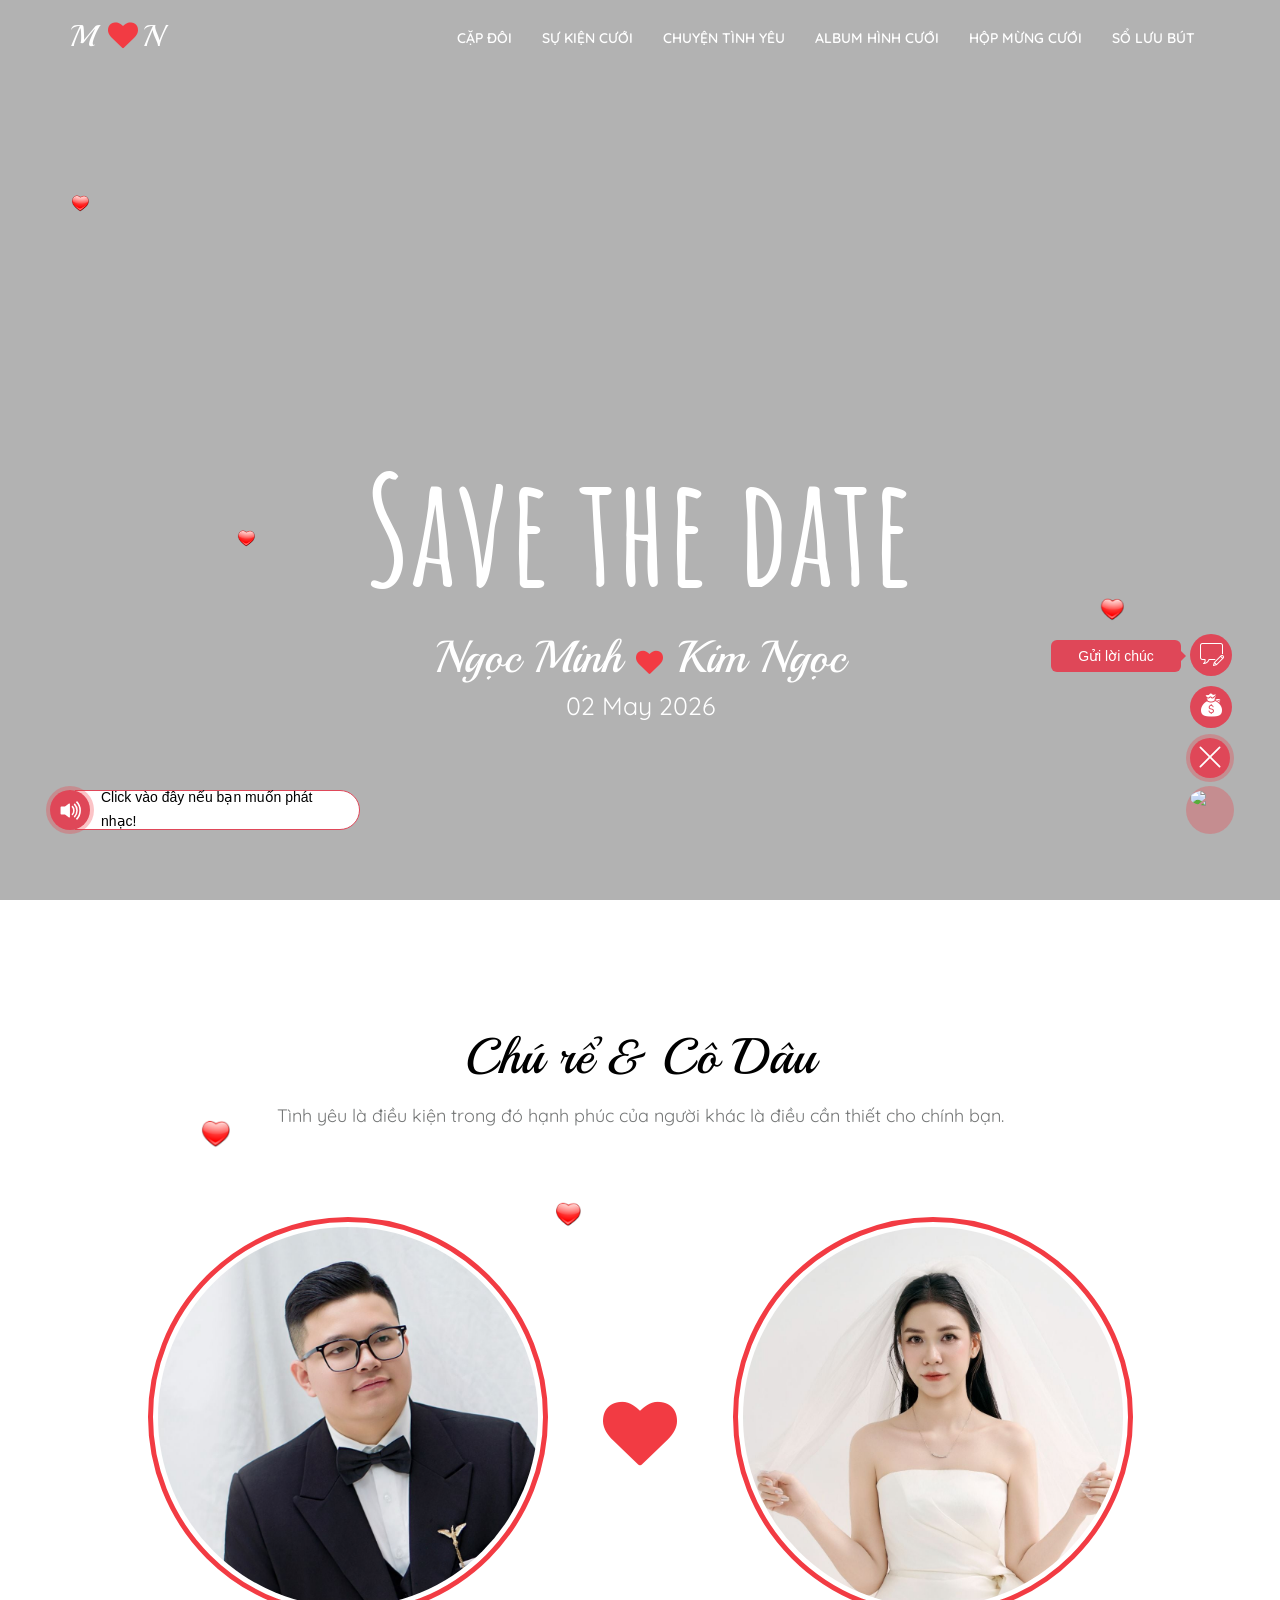
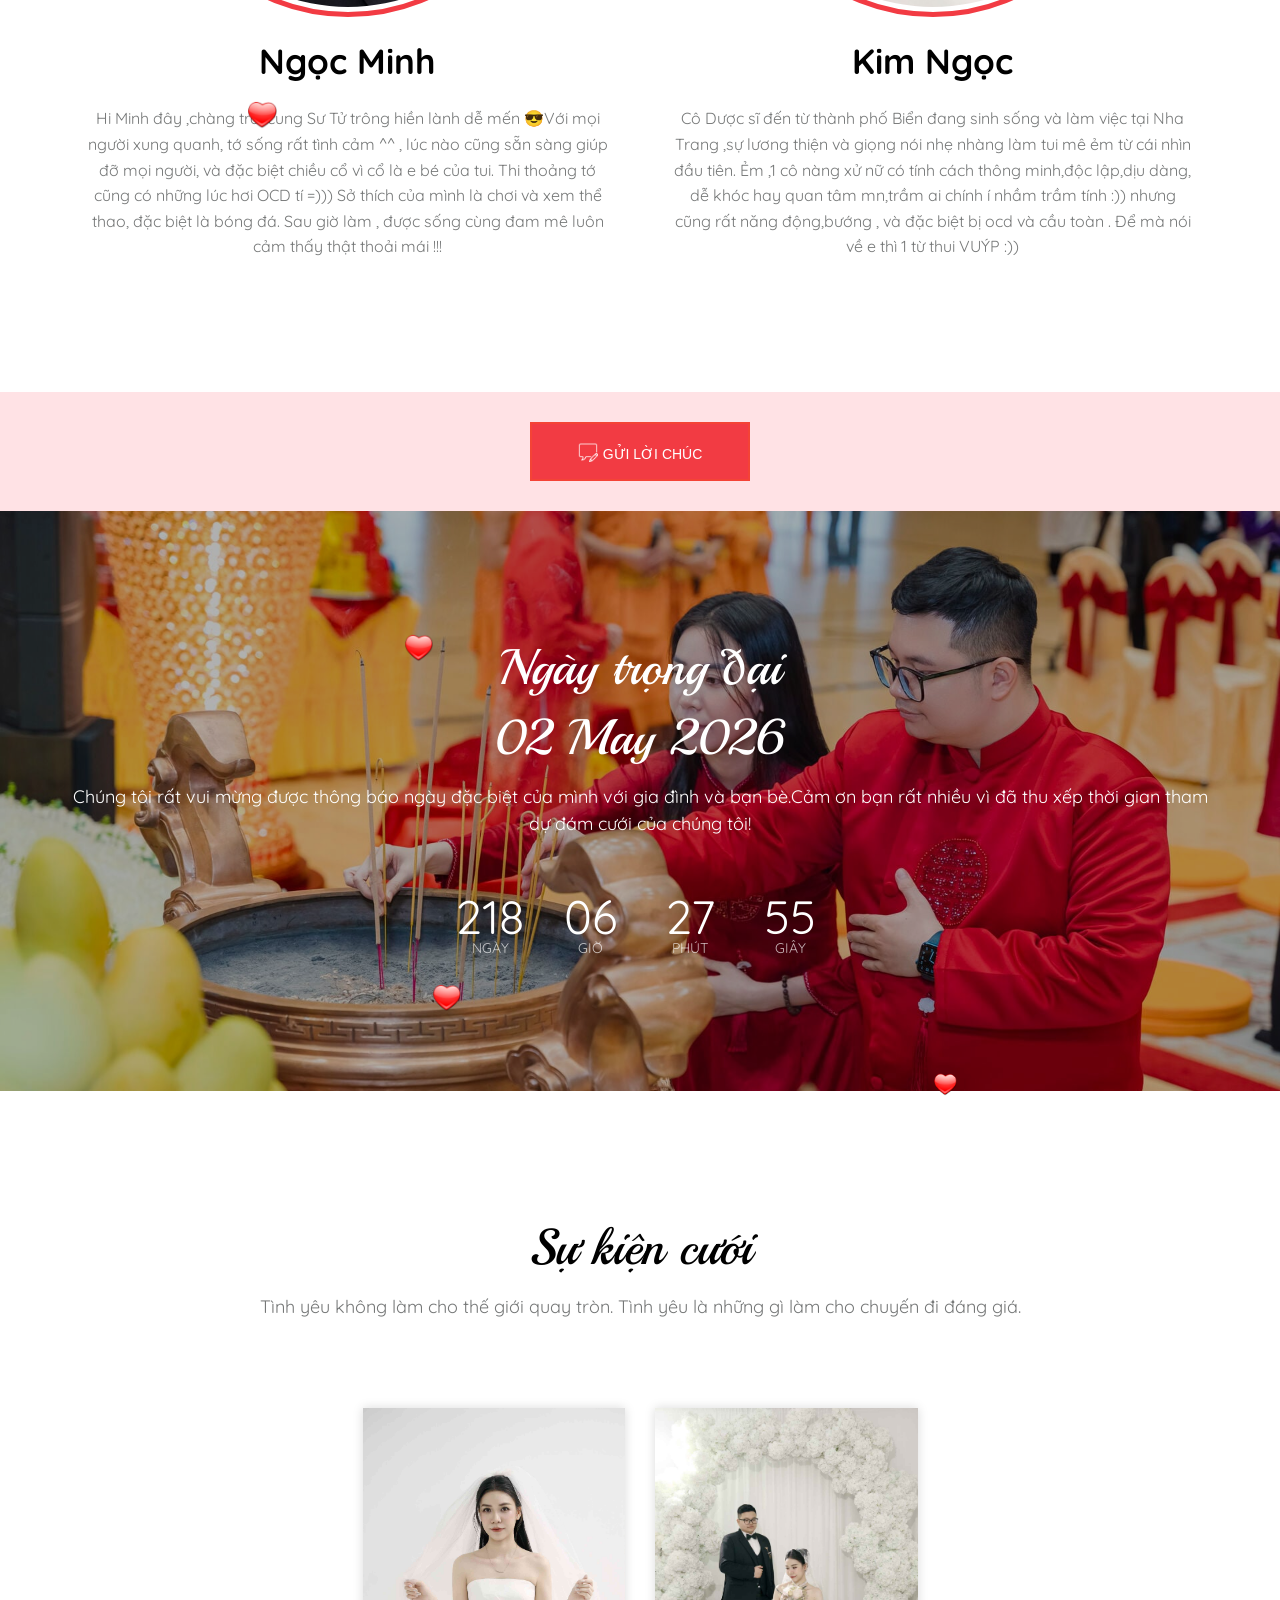
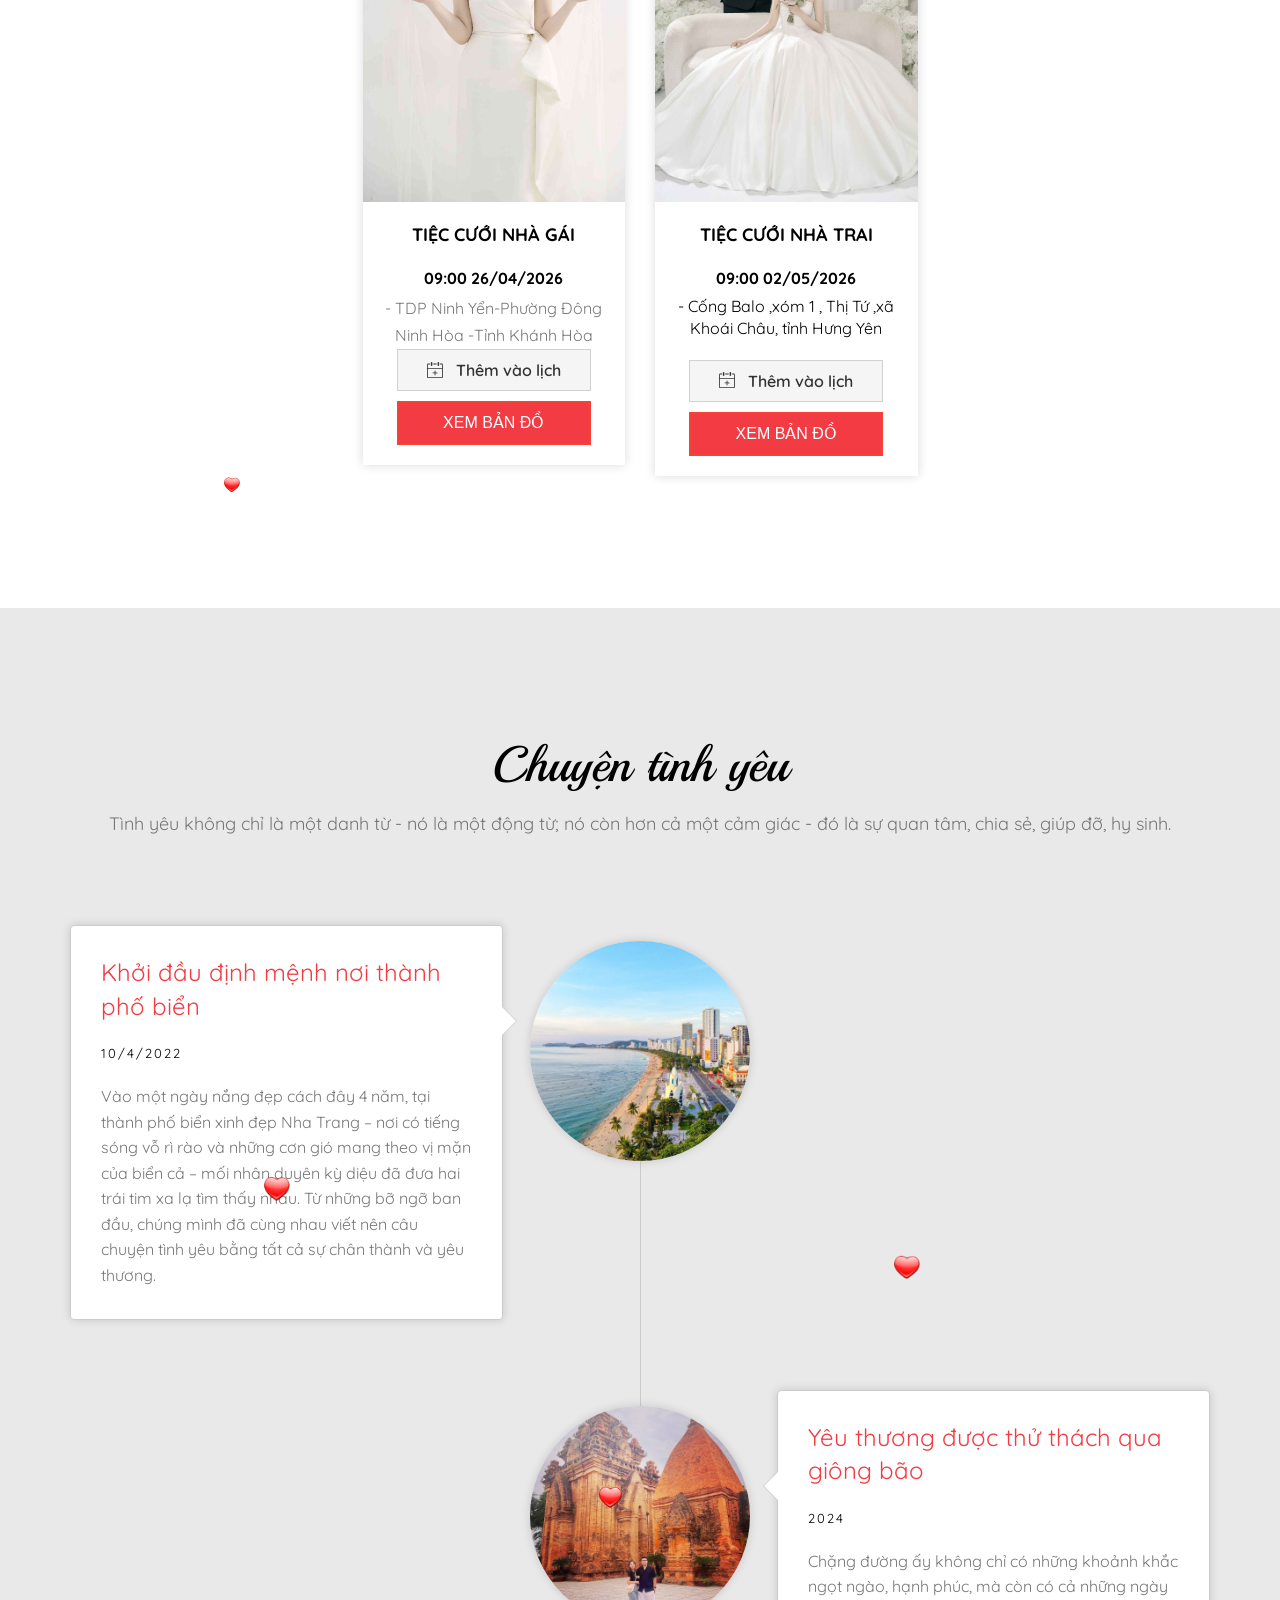
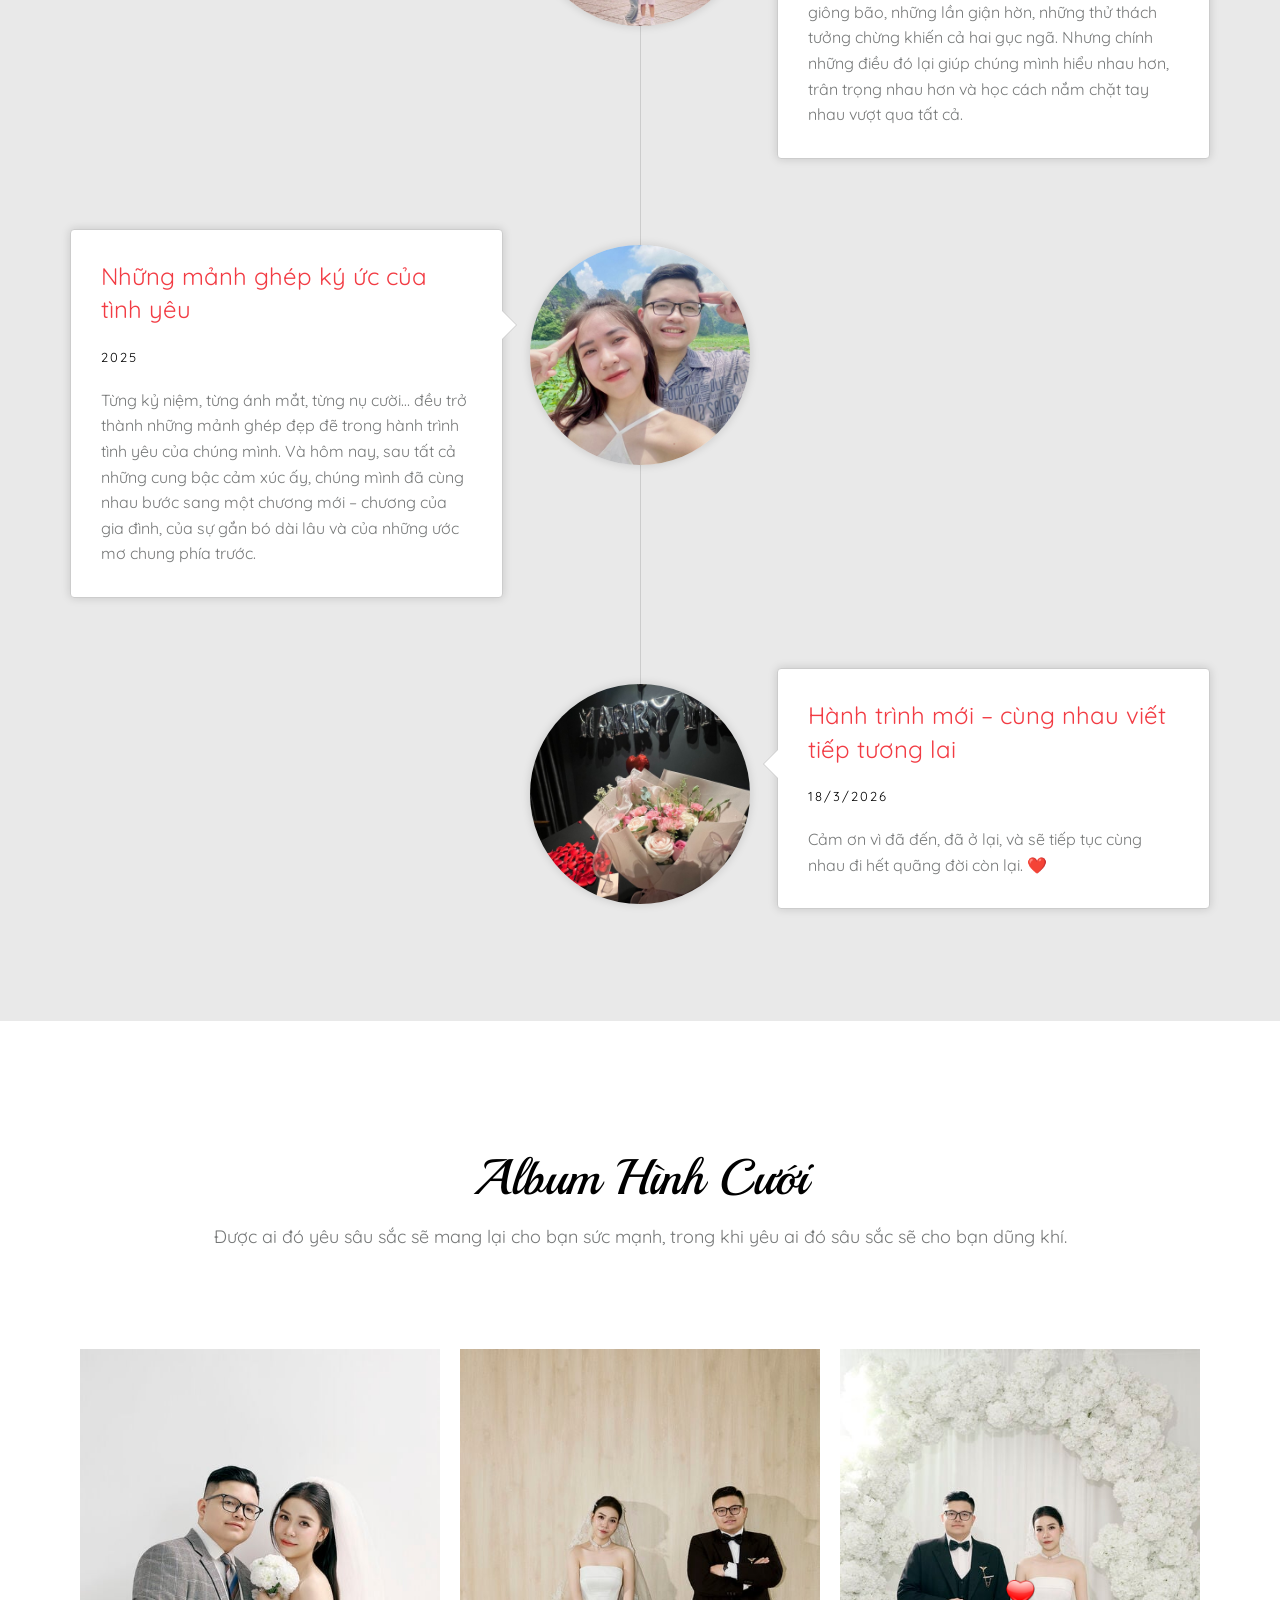
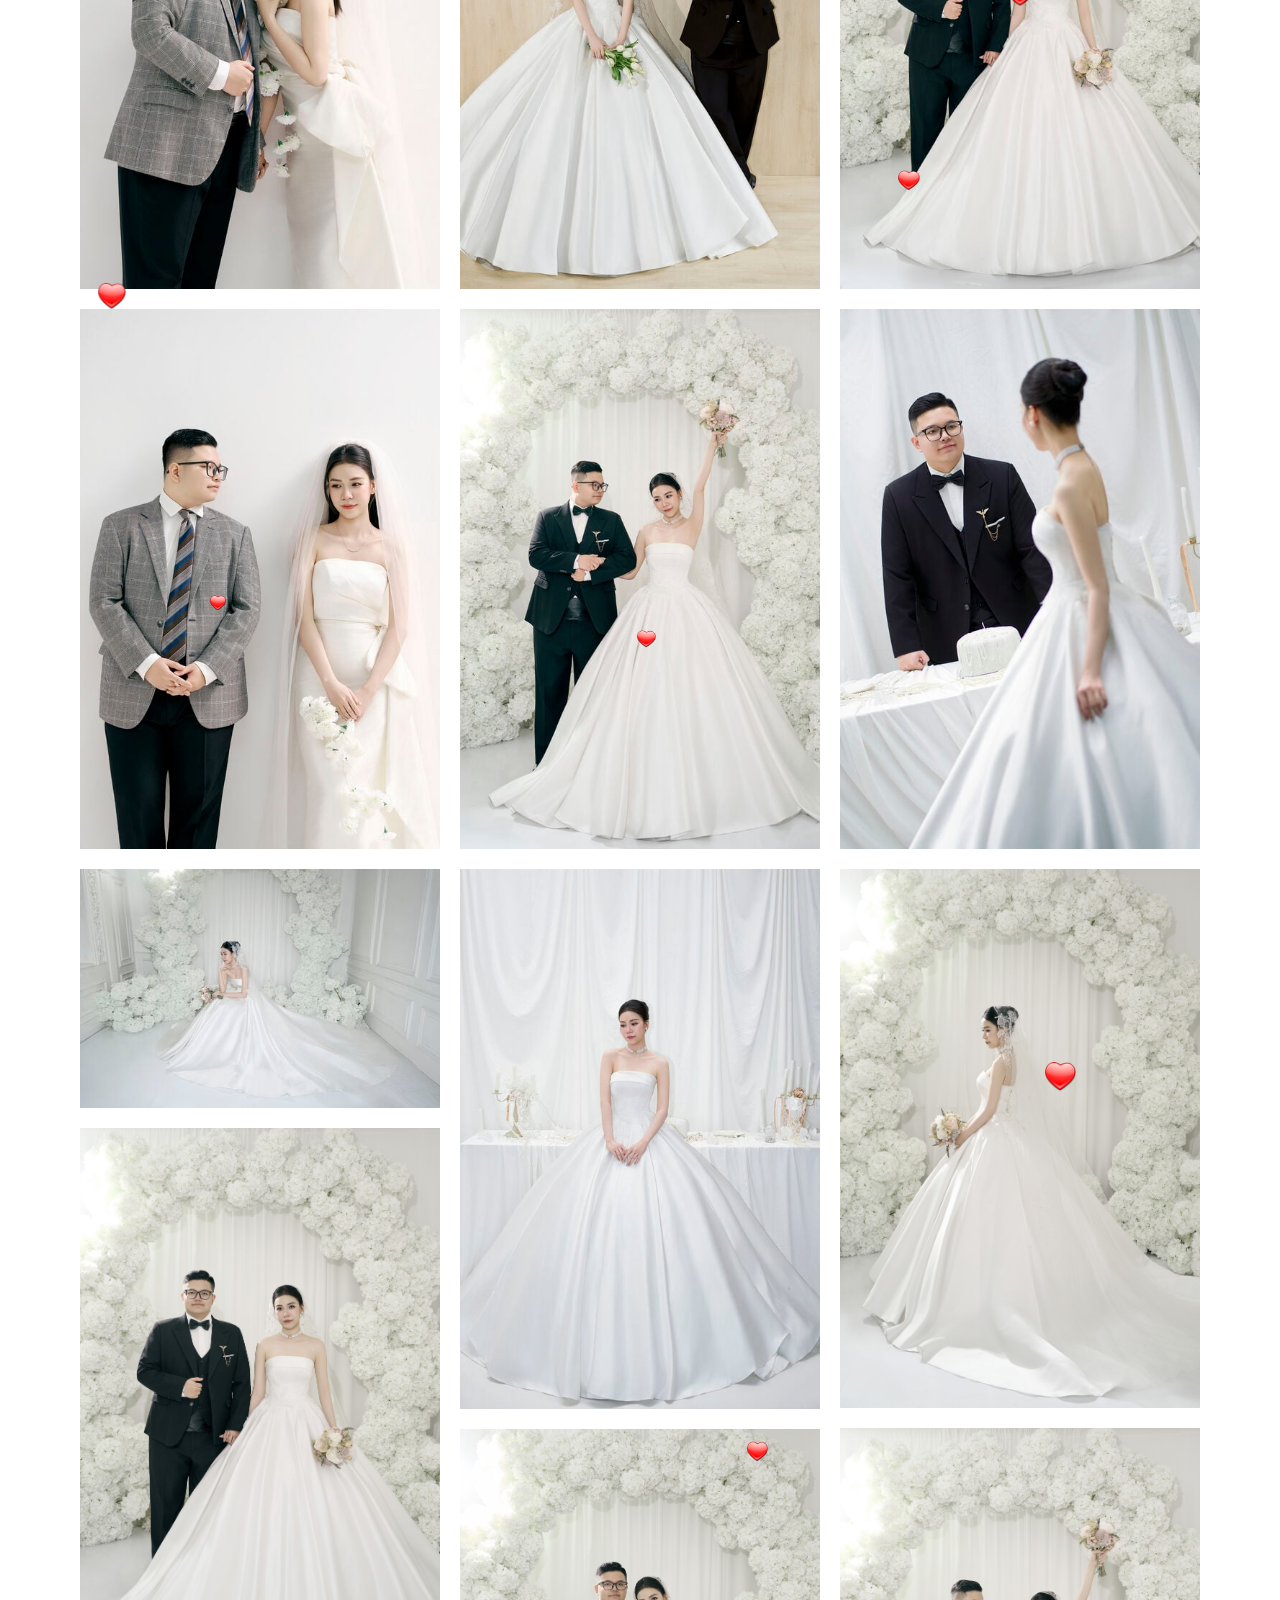
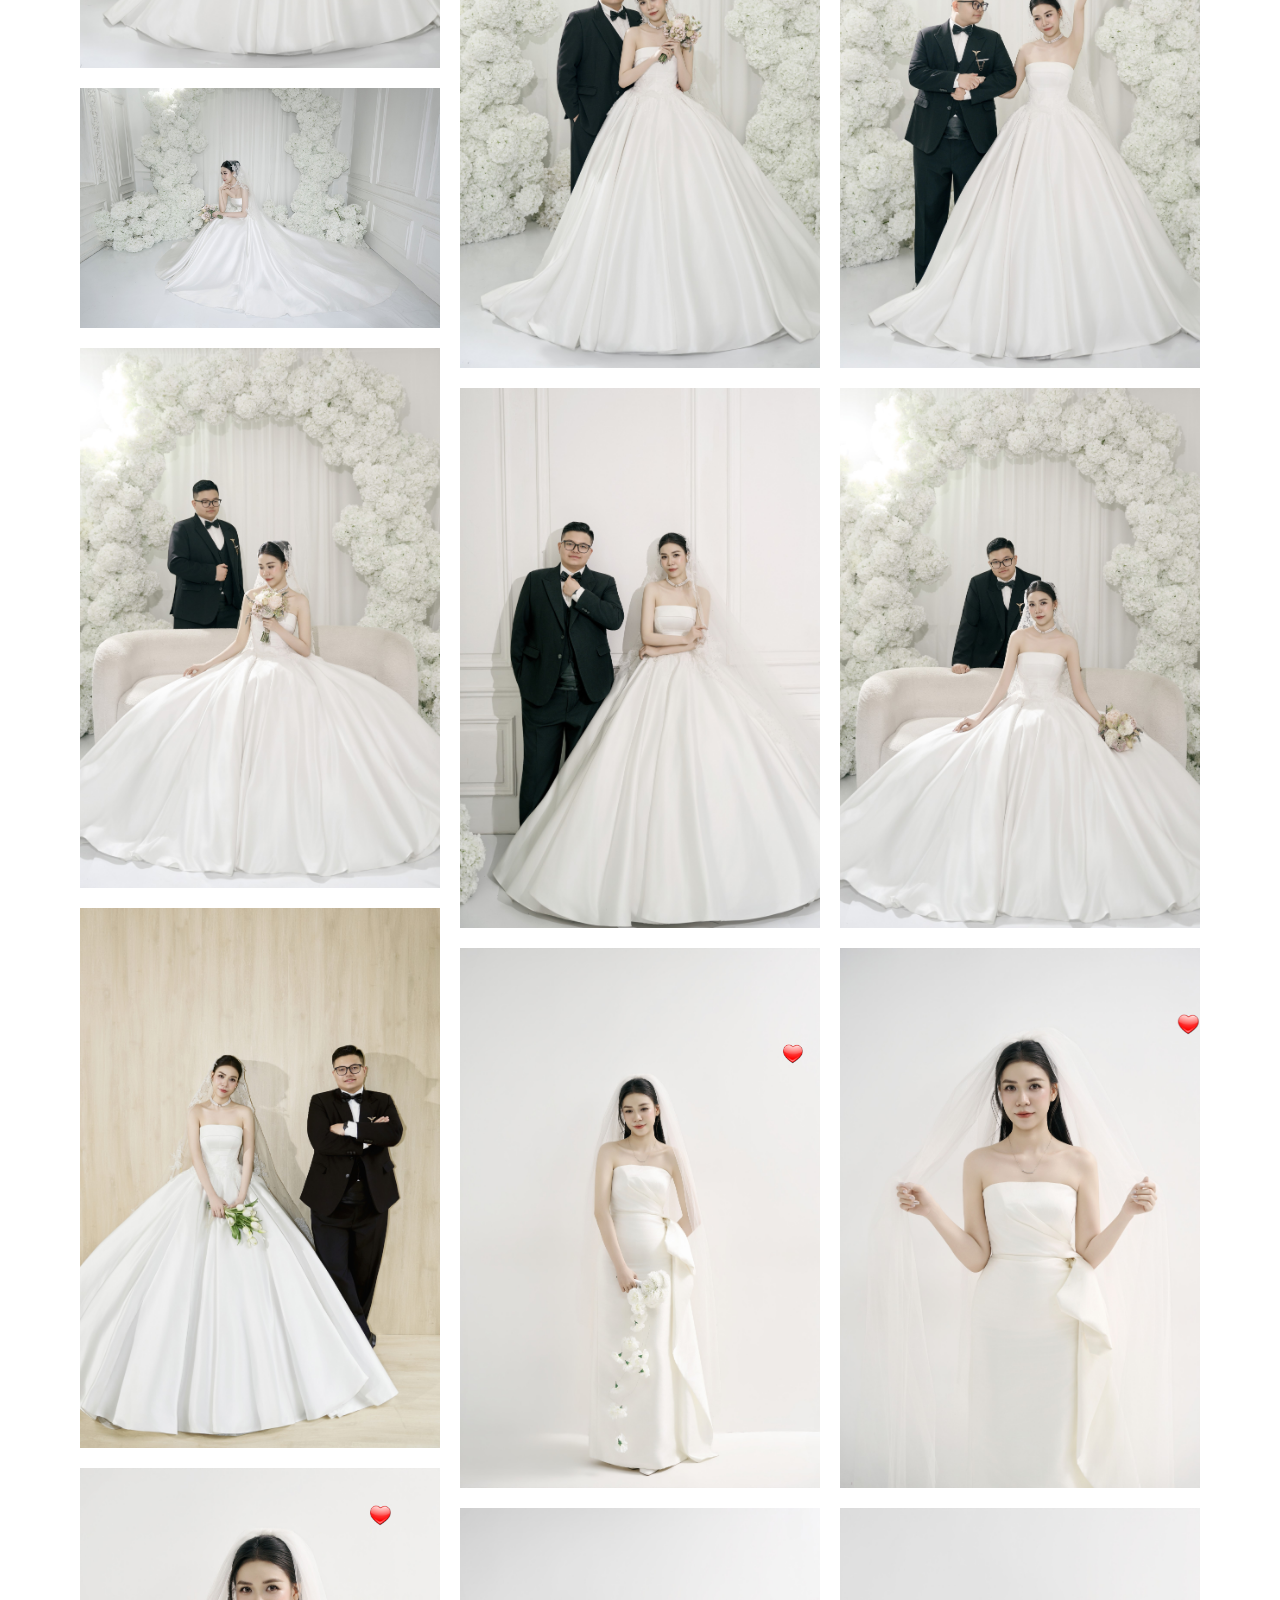
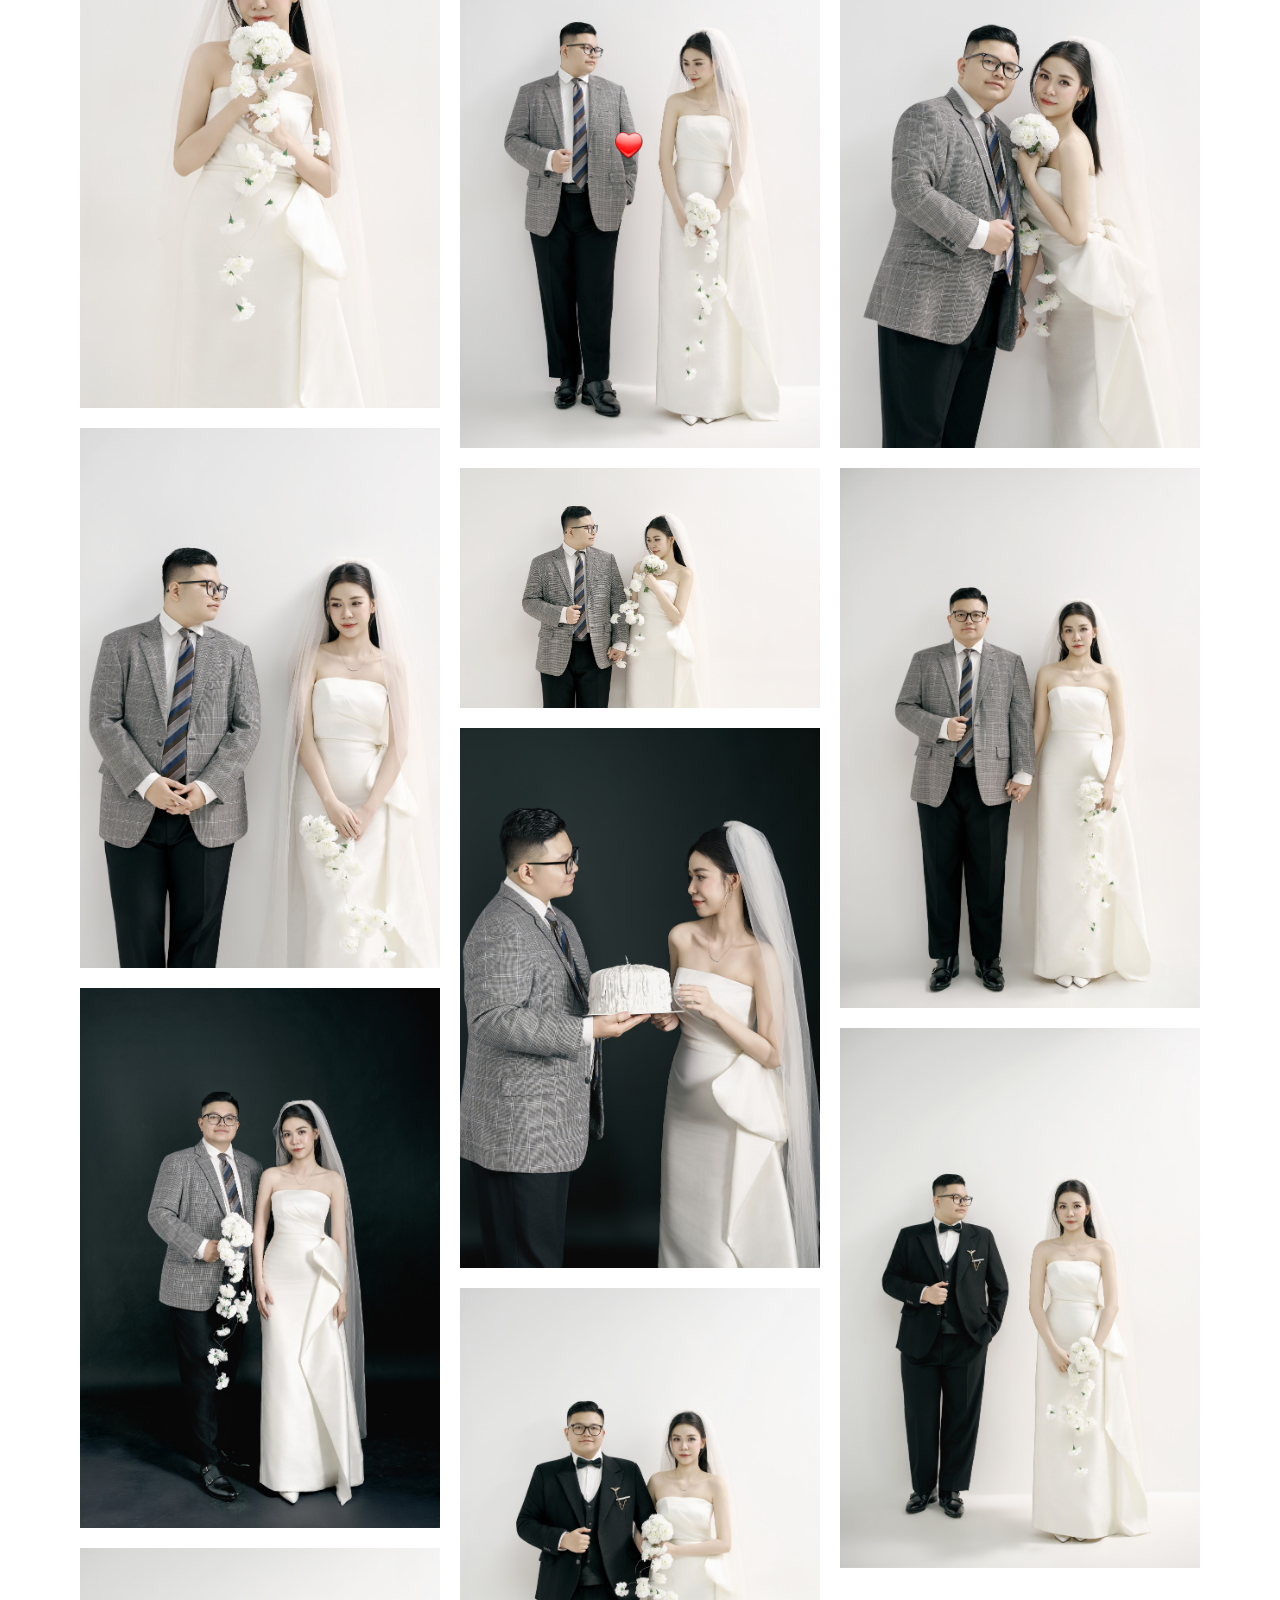
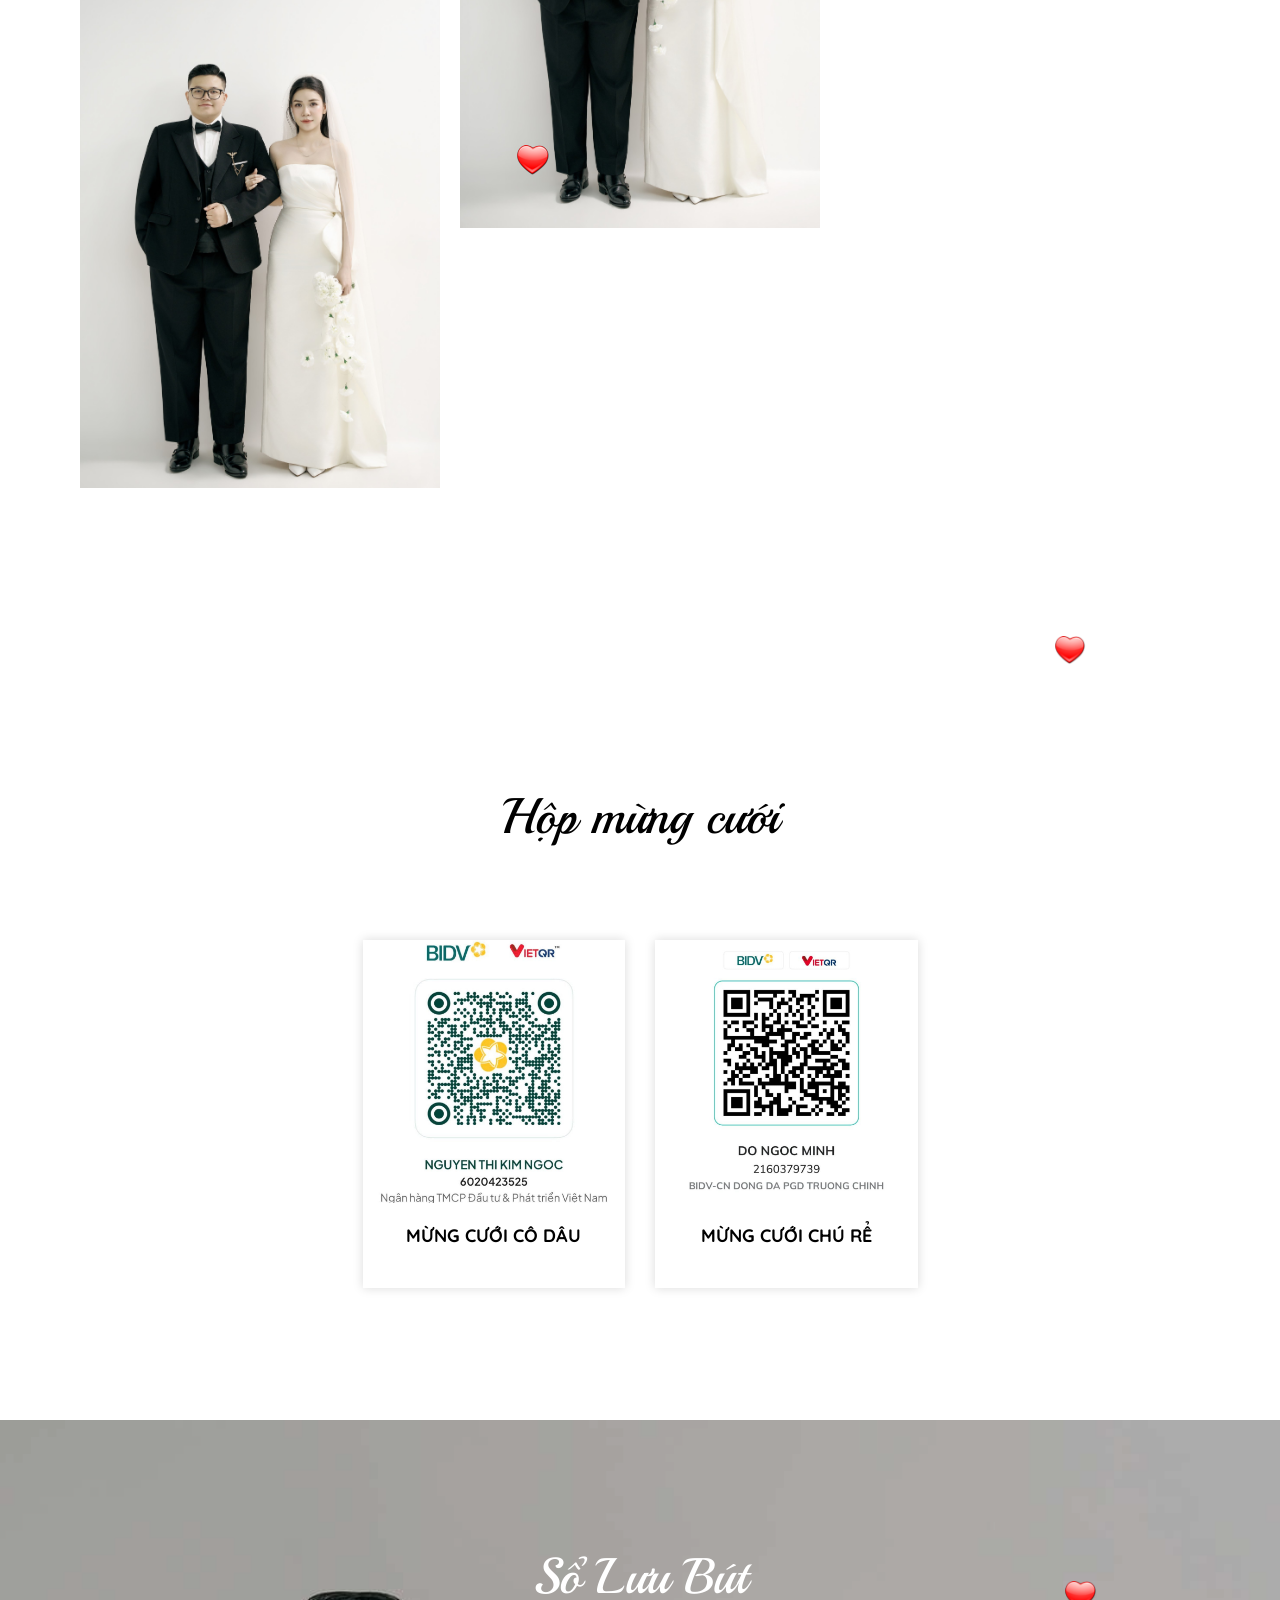
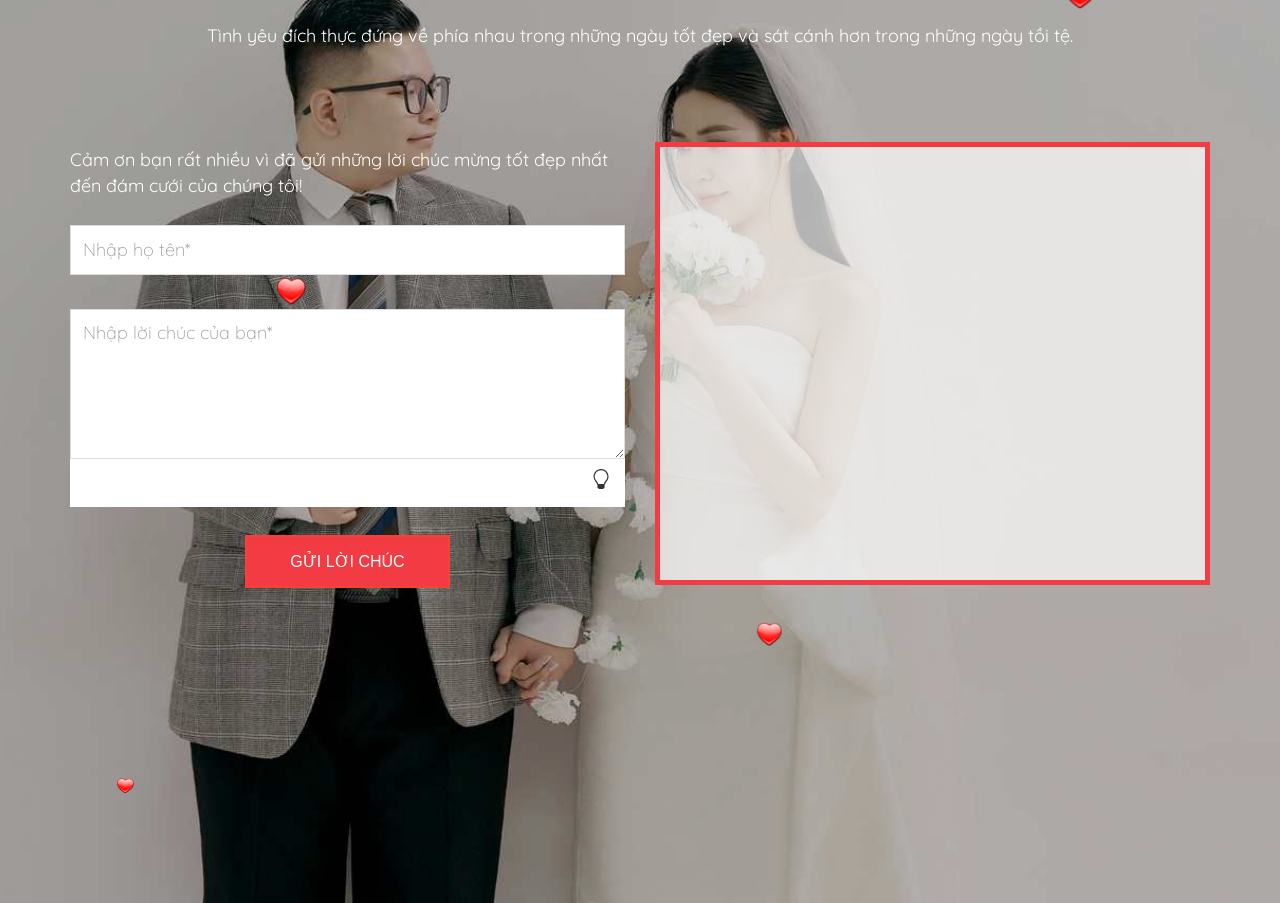
==== minhngoc.iwedding.info/index.html @ 030aaa1d "update" ====
<!DOCTYPE html>
<html class="vi">
<!-- Mirrored from minhngoc.iwedding.info/ by HTTrack Website Copier/3.x [XR&CO'2014], Mon, 13 Apr 2026 12:00:28 GMT -->
<!-- Added by HTTrack -->
<meta http-equiv="content-type" content="text/html;charset=UTF-8" />
<!-- /Added by HTTrack -->

<head>
   <meta charset="utf-8">
   <meta http-equiv="X-UA-Compatible" content="IE=edge">
   <title>Ngọc Minh &amp; Kim Ngọc</title>
   <meta name="viewport" content="width=device-width, initial-scale=1">
   <meta name="description"
      content="Ngọc Minh &amp; Kim Ngọc - Our wedding date: 2026-05-02 | Kết hôn giống như có ai đó vĩnh viễn ở trong góc của bạn. Nó cảm thấy vô hạn, không giới hạn">
   <meta name="keywords" content="Wedding, Wedding website, Website đám cưới, Tạo website đám cưới miễn phí">
   <meta property="og:site_name" content="Ngọc Minh &amp; Kim Ngọc">
   <meta property="og:type" content="website">
   <meta property="og:title" content="Ngọc Minh &amp; Kim Ngọc">
   <meta property="og:url" content="index.html">
   <meta property="og:description"
      content="Ngọc Minh &amp; Kim Ngọc - Our wedding date: 2026-05-02 | Kết hôn giống như có ai đó vĩnh viễn ở trong góc của bạn. Nó cảm thấy vô hạn, không giới hạn">
   <meta property="og:image"
      content="../cdn.biihappy.com/ziiweb/website/69d663504ad40a298e090dc5/518cc68fcb819e820b14fc0481ae7e48.jpg">
   <meta property="og:image:url"
      content="../cdn.biihappy.com/ziiweb/website/69d663504ad40a298e090dc5/518cc68fcb819e820b14fc0481ae7e48.jpg">
   <meta property="og:image:secure_url"
      content="../cdn.biihappy.com/ziiweb/website/69d663504ad40a298e090dc5/518cc68fcb819e820b14fc0481ae7e48.jpg">
   <meta name="format-detection" content="telephone=no">
   <meta name="application-name" content="iWedding">
   <meta name="author" content="Biihappy.com">
   <link rel="shortcut icon" type="image/x-icon" href="https://iwedding.info/favicon.ico">
   <link href="templates/template6/css/libs3d0d.css?v=20251121" rel="stylesheet">
   <link href="https://fonts.googleapis.com/css2?family=Quicksand:wght@300;400;500;600;700&amp;display=swap"
      rel="stylesheet">
   <link href="https://fonts.googleapis.com/css2?family=Great+Vibes&amp;display=swap" rel="stylesheet">
   <link href="https://fonts.googleapis.com/css?family=Playball&amp;display=swap" rel="stylesheet">
   <link
      href='https://fonts.googleapis.com/css?family=Pacifico%7CWork+Sans:400,300,600,400italic,700%7CAmatic+SC:400,700&amp;subset=latin-ext'
      rel='stylesheet' type='text/css'>
   <link href="common/calendar3d0d.css?v=20251121" rel="stylesheet">
   <link href="common/toastr/toastr.min3d0d.css?v=20251121" rel="stylesheet">
   <link rel="stylesheet" href="templates/template6/css/style3d0d.css?v=20251121">
   <!-- Global site tag (gtag.js) - Google Analytics -->
   <script async src="https://www.googletagmanager.com/gtag/js?id=G-K9L0ZFE1PJ"></script>
   <script>window.dataLayer = window.dataLayer || []; function gtag() { dataLayer.push(arguments); } gtag('js', new Date()); gtag('config', 'G-K9L0ZFE1PJ');</script>
</head>
<script type="text/javascript">
   var photoGalleries = [];
   var dataWishes = [];
</script>

<body data-spy="scroll" data-target=".navbar" data-offset="50">
   <div class="loader"></div>
   <div class="main">
      <nav class="navbar" data-spy="affix" data-options="scrolltop:false">
         <div class="container">
            <div class="row">
               <div class="col-xs-2">
                  <div id="logo"><a href="#header">M<i class="fa fa-heart"></i>N</a></div>
               </div>
               <div class="col-xs-10 menu-2">
                  <ul class="nav navbar-nav navbar-right">
                     <li>
                        <a class="page-scroll" href="#couple">Cặp đôi</a>
                     </li>
                     <li>
                        <a class="page-scroll" href="#events">Sự kiện cưới</a>
                     </li>
                     <li>
                        <a class="page-scroll" href="#couple-story">Chuyện tình yêu</a>
                     </li>
                     <li>
                        <a class="page-scroll" href="#gallery">Album Hình Cưới</a>
                     </li>
                     <li>
                        <a class="page-scroll" href="#donation">Hộp mừng cưới</a>
                     </li>
                     <li>
                        <a class="page-scroll" href="#wishes">Sổ Lưu Bút</a>
                     </li>
                  </ul>
               </div>
            </div>
         </div>
      </nav>
      <section id="header" class="cover" data-parallax="scroll"
         data-image-src="https://cdn.biihappy.com/ziiweb/website/69d663504ad40a298e090dc5/templates/6174ee7a7a1c7661fb0a671c/2708a1b36e97d4865a5fd239a2d6322b.jpg">
         <div class="overlay"></div>
         <div class="container">
            <div class="row">
               <div class="col-md-12 text-center">
                  <div class="display-t">
                     <div class="display-tc animated">
                        <h1>Save the date</h1>
                        <div class="banner-text">
                           <span class="banner-text_names">Ngọc Minh <i class="fa fa-heart"
                                 style="color: #f23b43;font-size: 60%;"></i> Kim Ngọc</span>
                        </div>
                        <span class="banner-text_date">02 May 2026</span>
                     </div>
                  </div>
               </div>
            </div>
         </div>
      </section>
      <section id="couple" class="section couple">
         <div class="container">
            <div class="row">
               <div class="col-md-12 text-center heading">
                  <h2>Chú rể &amp; Cô Dâu</h2>
                  <p>Tình yêu là điều kiện trong đó hạnh phúc của người khác là điều cần thiết cho chính bạn.</p>
               </div>
            </div>
            <div class="row couple-wrap">
               <div class="groom-wrap col-md-6 clearfix">
                  <div class="groom">
                     <img
                        src="../cdn.biihappy.com/ziiweb/website/69d663504ad40a298e090dc5/983f9d8fa5ca124720f06aae93b61d8e.jpg"
                        alt="groom" class="img-responsive">
                  </div>
                  <div class="desc-groom">
                     <h3>Ngọc Minh</h3>
                     <!--<h4>1998</h4>-->
                     <p>Hi Minh đây ,chàng trai cung Sư Tử trông hiền lành dễ mến 😎Với mọi người xung quanh, tớ sống
                        rất tình cảm ^^ , lúc nào cũng sẵn sàng giúp đỡ mọi người, và đặc biệt chiều cổ vì cổ là e bé
                        của tui. Thi thoảng tớ cũng có những lúc hơi OCD tí =))) Sở thích của mình là chơi và xem thể
                        thao, đặc biệt là bóng đá. Sau giờ làm , được sống cùng đam mê luôn cảm thấy thật thoải mái !!!
                     </p>
                     <div class="social">
                        <ul>
                        </ul>
                     </div>
                  </div>
               </div>
               <p class="heart text-center"><i class="fa fa-heart"></i></p>
               <div class="bride-wrap col-md-6">
                  <div class="bride">
                     <img
                        src="../cdn.biihappy.com/ziiweb/website/69d663504ad40a298e090dc5/3120c81dbd4a10d7c090aa160f18c076.jpg"
                        alt="groom" class="img-responsive">
                  </div>
                  <div class="desc-bride">
                     <h3>Kim Ngọc</h3>
                     <!--<h4>1998</h4>-->
                     <p>Cô Dược sĩ đến từ thành phố Biển đang sinh sống và làm việc tại Nha Trang ,sự lương thiện và
                        giọng nói nhẹ nhàng làm tui mê ẻm từ cái nhìn đầu tiên. Ẻm ,1 cô nàng xử nữ có tính cách thông
                        minh,độc lập,dịu dàng, dễ khóc hay quan tâm mn,trầm ai chính í nhầm trầm tính :)) nhưng cũng rất
                        năng động,bướng , và đặc biệt bị ocd và cầu toàn . Để mà nói về e thì 1 từ thui VUÝP :))</p>
                     <div class="social">
                        <ul>
                        </ul>
                     </div>
                  </div>
               </div>
            </div>
         </div>
      </section>
      <section class="section-accessibilities">
         <div class="container">
            <div class="row button-accessibilities">
               <div class="col col-lg-12">
                  <div class="text-center btn-container">
                     <a href="#wishes" class="accessibility-btn btn btn-danger btn-sm">
                        <span class="content-button">
                           <img class="access-section-icon"
                              src="../cdn.biihappy.com/ziiweb/images/static/common/wishes.png" alt="access-btn">Gửi lời
                           chúc
                        </span>
                     </a>
                     <!-- <a href="rsvp.html" target="_blank" class="accessibility-btn btn btn-danger btn-sm">
                        <span class="content-button">
                        <img class="access-section-icon" src="../cdn.biihappy.com/ziiweb/images/static/common/rsvp4.png" alt="access-btn"> Xác nhận tham dự
                        </span>
                        </a> -->
                  </div>
               </div>
            </div>
         </div>
      </section>
      <section class="countdown bg section text-center"
         style="background-image:url(../cdn.biihappy.com/ziiweb/website/69d663504ad40a298e090dc5/templates/6174ee7a7a1c7661fb0a671c/3357bcff89f96ec39ee809be17ed7303.jpg);">
         <div class="overlay"></div>
         <div class="container">
            <div class="row">
               <div class="heading col-sm-12">
                  <h2>Ngày trọng đại<br>
                     02 May 2026
                  </h2>
                  <p>Chúng tôi rất vui mừng được thông báo ngày đặc biệt của mình với gia đình và bạn bè.Cảm ơn bạn rất
                     nhiều vì đã thu xếp thời gian tham dự đám cưới của chúng tôi!</p>
               </div>
               <div class="col-sm-12">
                  <div id="timer" class="timer text-center">
                     <div class="timer-item_digits" id="clock" data-date="2026-05-02" data-text-day="Ngày"
                        data-text-hour="Giờ" data-text-minute="Phút" data-text-second="Giây"></div>
                  </div>
               </div>
            </div>
         </div>
      </section>
      <section id="events" class="events-accordion section">
         <div class="container">
            <div class="row">
               <div class="col-md-12 text-center heading">
                  <h2>Sự kiện cưới</h2>
                  <p>Tình yêu không làm cho thế giới quay tròn. Tình yêu là những gì làm cho chuyến đi đáng giá.</p>
               </div>
            </div>
            <div class="row event-list">
               <div class="event-item col-lg-3 col-md-6 col-xs-12">
                  <div class="event-item-box">
                     <div class="img-holder">
                        <img src="common/minh-ngoc/sm/HTC08339.jpg" alt="TIỆC CƯỚI NHÀ GÁI">
                     </div>
                     <div class="event-item_details">
                        <h3 style="margin-top: 10px;">TIỆC CƯỚI NHÀ GÁI</h3>
                        <h4><strong>09:00 26/04/2026</strong></h4>
                        <span> - </span>
                        TDP Ninh Yển-Phường Đông Ninh Hòa -Tỉnh Khánh Hòa
                        </h4>
                        <div class="calendar-button">
                           <div class="atcb" style="display:none;">
                              {
                              "name":"TIỆC CƯỚI NHÀ GÁI (Đám cưới Ngọc Minh và Kim Ngọc)",
                              "description":"Cảm ơn bạn đã dành thời gian tham dự đám cưới của chúng tôi!. Thông tin
                              chi
                              tiết xem tại website:<br>[url]https://minhngoc.iwedding.info[/url]",
                              "startDate":"2026-04-26",
                              "endDate":"2026-04-26",
                              "startTime":"07:00",
                              "endTime":"07:00",
                              "location":"TDP Ninh Yển-Phường Đông Ninh Hòa -Tỉnh Khánh Hòa",
                              "options":["Apple","Google","iCal","Microsoft365","MicrosoftTeams","Outlook.com","Yahoo"],
                              "timeZone":"Asia/Ho_Chi_Minh",
                              "iCalFileName":"Reminder-Event",
                              "listStyle":"modal",
                              "label":"Thêm vào lịch",
                              "trigger":"click"
                              }
                           </div>
                        </div>
                        <a style="width:80%;"
                           href="https://www.google.com/maps/search/?api=1&amp;query=12.480624198913574,109.28378295898438"
                           target="_blank" class="btn btn-danger btn-sm">Xem bản đồ</a>
                     </div>
                  </div>
               </div>
               <div class="event-item col-lg-3 col-md-6 col-xs-12">
                  <div class="event-item-box">
                     <div class="img-holder">
                        <img src="common/minh-ngoc/sm/HTC08249.jpg" alt="TIỆC CƯỚI NHÀ TRAI">
                     </div>
                     <div class="event-item_details">
                        <h3 style="margin-top: 10px;">TIỆC CƯỚI NHÀ TRAI</h3>
                        <h4><strong>09:00 02/05/2026</strong></h4>
                        <h4>
                           <span> - </span>
                           Cống Balo ,xóm 1 , Thị Tứ ,xã Khoái Châu, tỉnh Hưng Yên
                        </h4>
                        <div class="calendar-button">
                           <div class="atcb" style="display:none;">
                              {
                              "name":"TIỆC CƯỚI NHÀ TRAI (Đám cưới Ngọc Minh và Kim Ngọc)",
                              "description":"Cảm ơn bạn đã dành thời gian tham dự đám cưới của chúng tôi!. Thông tin chi
                              tiết xem tại website:<br>[url]https://minhngoc.iwedding.info[/url]",
                              "startDate":"2026-05-02",
                              "endDate":"2026-05-02",
                              "startTime":"09:00",
                              "endTime":"09:00",
                              "location":"Cống Balo ,xóm 1 , Thị Tứ ,xã Khoái Châu, tỉnh Hưng Yên",
                              "options":["Apple","Google","iCal","Microsoft365","MicrosoftTeams","Outlook.com","Yahoo"],
                              "timeZone":"Asia/Ho_Chi_Minh",
                              "iCalFileName":"Reminder-Event",
                              "listStyle":"modal",
                              "label":"Thêm vào lịch",
                              "trigger":"click"
                              }
                           </div>
                        </div>
                        <a style="width:80%;"
                           href="https://www.google.com/maps/search/?api=1&amp;query=20.821365356445312,105.99368286132812"
                           target="_blank" class="btn btn-danger btn-sm">Xem bản đồ</a>
                     </div>
                  </div>
               </div>
            </div>
         </div>
      </section>
      <section id="couple-story" class="section couple-story section-gray">
         <div class="container">
            <div class="row">
               <div class="col-md-12 text-center heading">
                  <h2>Chuyện tình yêu</h2>
                  <p>Tình yêu không chỉ là một danh từ - nó là một động từ; nó còn hơn cả một cảm giác - đó là sự quan
                     tâm, chia sẻ, giúp đỡ, hy sinh.</p>
               </div>
            </div>
            <div class="row">
               <div class="col-md-12 col-md-offset-0">
                  <ul class="timeline animate-box">
                     <li class="timeline-item animate-box">
                        <div class="timeline-badge">
                           <img
                              src="../cdn.biihappy.com/ziiweb/website/69d663504ad40a298e090dc5/7ca286f029040462e874b7cd5f1fd883.jpg"
                              alt="">
                        </div>
                        <div class="timeline-panel">
                           <div class="timeline-heading">
                              <h3 class="timeline-title">Khởi đầu định mệnh nơi thành phố biển</h3>
                              <span class="date">10/4/2022</span>
                           </div>
                           <div class="timeline-body">
                              <p>Vào một ngày nắng đẹp cách đây 4 năm, tại thành phố biển xinh đẹp Nha Trang – nơi có
                                 tiếng sóng vỗ rì rào và những cơn gió mang theo vị mặn của biển cả – mối nhân duyên kỳ
                                 diệu đã đưa hai trái tim xa lạ tìm thấy nhau. Từ những bỡ ngỡ ban đầu, chúng mình đã
                                 cùng nhau viết nên câu chuyện tình yêu bằng tất cả sự chân thành và yêu thương.<br />
                              </p>
                           </div>
                        </div>
                     </li>
                     <li class="timeline-item animate-box">
                        <div class="timeline-badge">
                           <img
                              src="../cdn.biihappy.com/ziiweb/website/69d663504ad40a298e090dc5/a675a75953b598b19663b0dc6ca6bc02.jpg"
                              alt="">
                        </div>
                        <div class="timeline-panel">
                           <div class="timeline-heading">
                              <h3 class="timeline-title">Yêu thương được thử thách qua giông bão</h3>
                              <span class="date">2024</span>
                           </div>
                           <div class="timeline-body">
                              <p>Chặng đường ấy không chỉ có những khoảnh khắc ngọt ngào, hạnh phúc, mà còn có cả những
                                 ngày giông bão, những lần giận hờn, những thử thách tưởng chừng khiến cả hai gục ngã.
                                 Nhưng chính những điều đó lại giúp chúng mình hiểu nhau hơn, trân trọng nhau hơn và học
                                 cách nắm chặt tay nhau vượt qua tất cả.<br /></p>
                           </div>
                        </div>
                     </li>
                     <li class="timeline-item animate-box">
                        <div class="timeline-badge">
                           <img
                              src="../cdn.biihappy.com/ziiweb/website/69d663504ad40a298e090dc5/519528071872b9685e4a89f24b6c1c81.jpg"
                              alt="">
                        </div>
                        <div class="timeline-panel">
                           <div class="timeline-heading">
                              <h3 class="timeline-title">Những mảnh ghép ký ức của tình yêu</h3>
                              <span class="date">2025</span>
                           </div>
                           <div class="timeline-body">
                              <p>Từng kỷ niệm, từng ánh mắt, từng nụ cười… đều trở thành những mảnh ghép đẹp đẽ trong
                                 hành trình tình yêu của chúng mình. Và hôm nay, sau tất cả những cung bậc cảm xúc ấy,
                                 chúng mình đã cùng nhau bước sang một chương mới – chương của gia đình, của sự gắn bó
                                 dài lâu và của những ước mơ chung phía trước.<br /></p>
                           </div>
                        </div>
                     </li>
                     <li class="timeline-item animate-box">
                        <div class="timeline-badge">
                           <img
                              src="../cdn.biihappy.com/ziiweb/website/69d663504ad40a298e090dc5/ec875757417b15d04c232c214dc0f262.jpg"
                              alt="">
                        </div>
                        <div class="timeline-panel">
                           <div class="timeline-heading">
                              <h3 class="timeline-title">Hành trình mới – cùng nhau viết tiếp tương lai</h3>
                              <span class="date">18/3/2026</span>
                           </div>
                           <div class="timeline-body">
                              <p>Cảm ơn vì đã đến, đã ở lại, và sẽ tiếp tục cùng nhau đi hết quãng đời còn lại. ❤️</p>
                           </div>
                        </div>
                     </li>
                  </ul>
               </div>
            </div>
         </div>
      </section>
      <section id="gallery" class="section gallery">
         <div class="container">
            <div class="row">
               <div class="col-md-12 text-center heading">
                  <h2>Album Hình Cưới</h2>
                  <p>Được ai đó yêu sâu sắc sẽ mang lại cho bạn sức mạnh, trong khi yêu ai đó sâu sắc sẽ cho bạn dũng
                     khí.</p>
               </div>
            </div>
            <div class="row">
               <div class="col-sm-12">
                  <!-- <div class="button-group filters-button-group">
                        <button class="button is-checked" data-filter="*">All</button>
                        <button class="button" data-filter=".moments">moments</button>
                        <button class="button" data-filter=".friends">friends</button>
                        <button class="button" data-filter=".banguet">banguet</button>
                        <button class="button" data-filter=".family">family</button>
                        <button class="button" data-filter=".party">party</button>
                        </div> -->
                  <div class="grid grid--margin">
                     <div class="grid-sizer"></div>
                     <script type="text/javascript">
                        photoGalleries.push({
                           src: "https://cdn.biihappy.com/ziiweb/website/69d663504ad40a298e090dc5/galleries/69d6678e8a058f3ea708d428/large.jpg",
                           thumb: "https://cdn.biihappy.com/ziiweb/website/69d663504ad40a298e090dc5/galleries/69d6678e8a058f3ea708d428/small.jpg",
                           subHtml: `<div class="lg-sub-html"><h4></h4></div>`
                        });
                     </script>
                     <div class="grid-item grid-item--width moments friends btn-see-more-gallery" data-index="0">
                        <a href="javascript:void(0)">
                           <img
                              src="../cdn.biihappy.com/ziiweb/website/69d663504ad40a298e090dc5/galleries/69d6678e8a058f3ea708d428/small.jpg"
                              alt="gallery">
                        </a>
                     </div>
                     <script type="text/javascript">
                        photoGalleries.push({
                           src: "https://cdn.biihappy.com/ziiweb/website/69d663504ad40a298e090dc5/galleries/69d6677128d9244d8601f446/large.jpg",
                           thumb: "https://cdn.biihappy.com/ziiweb/website/69d663504ad40a298e090dc5/galleries/69d6677128d9244d8601f446/small.jpg",
                           subHtml: `<div class="lg-sub-html"><h4></h4></div>`
                        });
                     </script>
                     <div class="grid-item grid-item--width moments friends btn-see-more-gallery" data-index="1">
                        <a href="javascript:void(0)">
                           <img
                              src="../cdn.biihappy.com/ziiweb/website/69d663504ad40a298e090dc5/galleries/69d6677128d9244d8601f446/small.jpg"
                              alt="gallery">
                        </a>
                     </div>
                     <script type="text/javascript">
                        photoGalleries.push({
                           src: "https://cdn.biihappy.com/ziiweb/website/69d663504ad40a298e090dc5/galleries/69d667846aa4a14073026e1a/large.jpg",
                           thumb: "https://cdn.biihappy.com/ziiweb/website/69d663504ad40a298e090dc5/galleries/69d667846aa4a14073026e1a/small.jpg",
                           subHtml: `<div class="lg-sub-html"><h4></h4></div>`
                        });
                     </script>
                     <div class="grid-item grid-item--width moments friends btn-see-more-gallery" data-index="2">
                        <a href="javascript:void(0)">
                           <img
                              src="../cdn.biihappy.com/ziiweb/website/69d663504ad40a298e090dc5/galleries/69d667846aa4a14073026e1a/small.jpg"
                              alt="gallery">
                        </a>
                     </div>
                     <script type="text/javascript">
                        photoGalleries.push({
                           src: "https://cdn.biihappy.com/ziiweb/website/69d663504ad40a298e090dc5/galleries/69d667636aa4a14073026e19/large.jpg",
                           thumb: "https://cdn.biihappy.com/ziiweb/website/69d663504ad40a298e090dc5/galleries/69d667636aa4a14073026e19/small.jpg",
                           subHtml: `<div class="lg-sub-html"><h4></h4></div>`
                        });
                     </script>
                     <div class="grid-item grid-item--width moments friends btn-see-more-gallery" data-index="3">
                        <a href="javascript:void(0)">
                           <img
                              src="../cdn.biihappy.com/ziiweb/website/69d663504ad40a298e090dc5/galleries/69d667636aa4a14073026e19/small.jpg"
                              alt="gallery">
                        </a>
                     </div>
                     <script type="text/javascript">
                        photoGalleries.push({
                           src: "https://cdn.biihappy.com/ziiweb/website/69d663504ad40a298e090dc5/galleries/69d667b19789ca891d04d399/large.jpg",
                           thumb: "https://cdn.biihappy.com/ziiweb/website/69d663504ad40a298e090dc5/galleries/69d667b19789ca891d04d399/small.jpg",
                           subHtml: `<div class="lg-sub-html"><h4></h4></div>`
                        });
                     </script>
                     <div class="grid-item grid-item--width moments friends btn-see-more-gallery" data-index="4">
                        <a href="javascript:void(0)">
                           <img
                              src="../cdn.biihappy.com/ziiweb/website/69d663504ad40a298e090dc5/galleries/69d667b19789ca891d04d399/small.jpg"
                              alt="gallery">
                        </a>
                     </div>
                     <script type="text/javascript">
                        photoGalleries.push({
                           src: "https://cdn.biihappy.com/ziiweb/website/69d663504ad40a298e090dc5/galleries/69d66803889166fe330a7d96/large.jpg",
                           thumb: "https://cdn.biihappy.com/ziiweb/website/69d663504ad40a298e090dc5/galleries/69d66803889166fe330a7d96/small.jpg",
                           subHtml: `<div class="lg-sub-html"><h4></h4></div>`
                        });
                     </script>
                     <div class="grid-item grid-item--width moments friends btn-see-more-gallery" data-index="5">
                        <a href="javascript:void(0)">
                           <img
                              src="../cdn.biihappy.com/ziiweb/website/69d663504ad40a298e090dc5/galleries/69d66803889166fe330a7d96/small.jpg"
                              alt="gallery">
                        </a>
                     </div>
                     <script type="text/javascript">
                        photoGalleries.push({
                           src: "https://cdn.biihappy.com/ziiweb/website/69d663504ad40a298e090dc5/galleries/69d6679f18f964a03803d2c4/large.jpg",
                           thumb: "https://cdn.biihappy.com/ziiweb/website/69d663504ad40a298e090dc5/galleries/69d6679f18f964a03803d2c4/small.jpg",
                           subHtml: `<div class="lg-sub-html"><h4></h4></div>`
                        });
                     </script>
                     <div class="grid-item grid-item--width moments friends btn-see-more-gallery" data-index="6">
                        <a href="javascript:void(0)">
                           <img
                              src="../cdn.biihappy.com/ziiweb/website/69d663504ad40a298e090dc5/galleries/69d6679f18f964a03803d2c4/small.jpg"
                              alt="gallery">
                        </a>
                     </div>
                     <script type="text/javascript">
                        photoGalleries.push({
                           src: "https://cdn.biihappy.com/ziiweb/website/69d663504ad40a298e090dc5/galleries/69d6694de3da1ed8d301c916/large.jpg",
                           thumb: "https://cdn.biihappy.com/ziiweb/website/69d663504ad40a298e090dc5/galleries/69d6694de3da1ed8d301c916/small.jpg",
                           subHtml: `<div class="lg-sub-html"></div>`
                        });
                     </script>
                     <div class="grid-item grid-item--width moments friends btn-see-more-gallery" data-index="7">
                        <a href="javascript:void(0)">
                           <img
                              src="../cdn.biihappy.com/ziiweb/website/69d663504ad40a298e090dc5/galleries/69d6694de3da1ed8d301c916/small.jpg"
                              alt="gallery">
                        </a>
                     </div>
                     <script type="text/javascript">
                        photoGalleries.push({
                           src: "common/minh-ngoc/small/HTC08067.jpg",
                           thumb: "common/minh-ngoc/sm/HTC08067.jpg",
                           subHtml: `<div class="lg-sub-html"></div>`
                        });
                     </script>

                     <div class="grid-item grid-item--width moments friends btn-see-more-gallery" data-index="11">
                        <a href="javascript:void(0)">
                           <img src="common/minh-ngoc/small/HTC08076.jpg" alt="gallery">
                        </a>
                     </div>
                     <script type="text/javascript">
                        photoGalleries.push({
                           src: "common/minh-ngoc/small/HTC08118.jpg",
                           thumb: "common/minh-ngoc/sm/HTC08118.jpg",
                           subHtml: `<div class="lg-sub-html"></div>`
                        });
                     </script>
                     <div class="grid-item grid-item--width moments friends btn-see-more-gallery" data-index="12">
                        <a href="javascript:void(0)">
                           <img src="common/minh-ngoc/small/HTC08118.jpg" alt="gallery">
                        </a>
                     </div>
                     <script type="text/javascript">
                        photoGalleries.push({
                           src: "common/minh-ngoc/small/HTC08151.jpg",
                           thumb: "common/minh-ngoc/sm/HTC08151.jpg",
                           subHtml: `<div class="lg-sub-html"></div>`
                        });
                     </script>
                     <div class="grid-item grid-item--width moments friends btn-see-more-gallery" data-index="13">
                        <a href="javascript:void(0)">
                           <img src="common/minh-ngoc/small/HTC08151.jpg" alt="gallery">
                        </a>
                     </div>
                     <script type="text/javascript">
                        photoGalleries.push({
                           src: "common/minh-ngoc/small/HTC08172.jpg",
                           thumb: "common/minh-ngoc/sm/HTC08172.jpg",
                           subHtml: `<div class="lg-sub-html"></div>`
                        });
                     </script>
                     <div class="grid-item grid-item--width moments friends btn-see-more-gallery" data-index="14">
                        <a href="javascript:void(0)">
                           <img src="common/minh-ngoc/small/HTC08172.jpg" alt="gallery">
                        </a>
                     </div>
                     <script type="text/javascript">
                        photoGalleries.push({
                           src: "common/minh-ngoc/small/HTC08193.jpg",
                           thumb: "common/minh-ngoc/sm/HTC08193.jpg",
                           subHtml: `<div class="lg-sub-html"></div>`
                        });
                     </script>
                     <div class="grid-item grid-item--width moments friends btn-see-more-gallery" data-index="15">
                        <a href="javascript:void(0)">
                           <img src="common/minh-ngoc/small/HTC08193.jpg" alt="gallery">
                        </a>
                     </div>
                     <script type="text/javascript">
                        photoGalleries.push({
                           src: "common/minh-ngoc/small/HTC08249.jpg",
                           thumb: "common/minh-ngoc/sm/HTC08249.jpg",
                           subHtml: `<div class="lg-sub-html"></div>`
                        });
                     </script>
                     <div class="grid-item grid-item--width moments friends btn-see-more-gallery" data-index="16">
                        <a href="javascript:void(0)">
                           <img src="common/minh-ngoc/small/HTC08249.jpg" alt="gallery">
                        </a>
                     </div>
                     <script type="text/javascript">
                        photoGalleries.push({
                           src: "common/minh-ngoc/small/HTC08259.jpg",
                           thumb: "common/minh-ngoc/sm/HTC08259.jpg",
                           subHtml: `<div class="lg-sub-html"></div>`
                        });
                     </script>
                     <div class="grid-item grid-item--width moments friends btn-see-more-gallery" data-index="17">
                        <a href="javascript:void(0)">
                           <img src="common/minh-ngoc/small/HTC08259.jpg" alt="gallery">
                        </a>
                     </div>
                     <script type="text/javascript">
                        photoGalleries.push({
                           src: "common/minh-ngoc/small/HTC08277.jpg",
                           thumb: "common/minh-ngoc/sm/HTC08277.jpg",
                           subHtml: `<div class="lg-sub-html"></div>`
                        });
                     </script>
                     <div class="grid-item grid-item--width moments friends btn-see-more-gallery" data-index="18">
                        <a href="javascript:void(0)">
                           <img src="common/minh-ngoc/small/HTC08277.jpg" alt="gallery">
                        </a>
                     </div>
                     <script type="text/javascript">
                        photoGalleries.push({
                           src: "common/minh-ngoc/small/HTC08297.jpg",
                           thumb: "common/minh-ngoc/sm/HTC08297.jpg",
                           subHtml: `<div class="lg-sub-html"></div>`
                        });
                     </script>
                     <div class="grid-item grid-item--width moments friends btn-see-more-gallery" data-index="19">
                        <a href="javascript:void(0)">
                           <img src="common/minh-ngoc/small/HTC08297.jpg" alt="gallery">
                        </a>
                     </div>
                     <script type="text/javascript">
                        photoGalleries.push({
                           src: "common/minh-ngoc/small/HTC08339.jpg",
                           thumb: "common/minh-ngoc/sm/HTC08339.jpg",
                           subHtml: `<div class="lg-sub-html"></div>`
                        });
                     </script>
                     <div class="grid-item grid-item--width moments friends btn-see-more-gallery" data-index="20">
                        <a href="javascript:void(0)">
                           <img src="common/minh-ngoc/small/HTC08339.jpg" alt="gallery">
                        </a>
                     </div>
                     <script type="text/javascript">
                        photoGalleries.push({
                           src: "common/minh-ngoc/small/HTC08367.jpg",
                           thumb: "common/minh-ngoc/sm/HTC08367.jpg",
                           subHtml: `<div class="lg-sub-html"></div>`
                        });
                     </script>
                     <div class="grid-item grid-item--width moments friends btn-see-more-gallery" data-index="21">
                        <a href="javascript:void(0)">
                           <img src="common/minh-ngoc/small/HTC08367.jpg" alt="gallery">
                        </a>
                     </div>
                     <script type="text/javascript">
                        photoGalleries.push({
                           src: "common/minh-ngoc/small/HTC08373.jpg",
                           thumb: "common/minh-ngoc/sm/HTC08373.jpg",
                           subHtml: `<div class="lg-sub-html"></div>`
                        });
                     </script>
                     <div class="grid-item grid-item--width moments friends btn-see-more-gallery" data-index="22">
                        <a href="javascript:void(0)">
                           <img src="common/minh-ngoc/small/HTC08373.jpg" alt="gallery">
                        </a>
                     </div>
                     <script type="text/javascript">
                        photoGalleries.push({
                           src: "common/minh-ngoc/small/HTC08392.jpg",
                           thumb: "common/minh-ngoc/sm/HTC08392.jpg",
                           subHtml: `<div class="lg-sub-html"></div>`
                        });
                     </script>
                     <div class="grid-item grid-item--width moments friends btn-see-more-gallery" data-index="23">
                        <a href="javascript:void(0)">
                           <img src="common/minh-ngoc/small/HTC08392.jpg" alt="gallery">
                        </a>
                     </div>
                     <script type="text/javascript">
                        photoGalleries.push({
                           src: "common/minh-ngoc/small/HTC08401.jpg",
                           thumb: "common/minh-ngoc/sm/HTC08401.jpg",
                           subHtml: `<div class="lg-sub-html"></div>`
                        });
                     </script>
                     <div class="grid-item grid-item--width moments friends btn-see-more-gallery" data-index="24">
                        <a href="javascript:void(0)">
                           <img src="common/minh-ngoc/small/HTC08401.jpg" alt="gallery">
                        </a>
                     </div>
                     <script type="text/javascript">
                        photoGalleries.push({
                           src: "common/minh-ngoc/small/HTC08427.jpg",
                           thumb: "common/minh-ngoc/sm/HTC08427.jpg",
                           subHtml: `<div class="lg-sub-html"></div>`
                        });
                     </script>
                     <div class="grid-item grid-item--width moments friends btn-see-more-gallery" data-index="25">
                        <a href="javascript:void(0)">
                           <img src="common/minh-ngoc/small/HTC08427.jpg" alt="gallery">
                        </a>
                     </div>
                     <script type="text/javascript">
                        photoGalleries.push({
                           src: "common/minh-ngoc/small/HTC08491.jpg",
                           thumb: "common/minh-ngoc/sm/HTC08491.jpg",
                           subHtml: `<div class="lg-sub-html"></div>`
                        });
                     </script>
                     <div class="grid-item grid-item--width moments friends btn-see-more-gallery" data-index="26">
                        <a href="javascript:void(0)">
                           <img src="common/minh-ngoc/small/HTC08491.jpg" alt="gallery">
                        </a>
                     </div>
                     <script type="text/javascript">
                        photoGalleries.push({
                           src: "common/minh-ngoc/small/HTC08494.jpg",
                           thumb: "common/minh-ngoc/sm/HTC08494.jpg",
                           subHtml: `<div class="lg-sub-html"></div>`
                        });
                     </script>
                     <div class="grid-item grid-item--width moments friends btn-see-more-gallery" data-index="27">
                        <a href="javascript:void(0)">
                           <img src="common/minh-ngoc/small/HTC08494.jpg" alt="gallery">
                        </a>
                     </div>
                     <script type="text/javascript">
                        photoGalleries.push({
                           src: "common/minh-ngoc/small/HTC08607.jpg",
                           thumb: "common/minh-ngoc/sm/HTC08607.jpg",
                           subHtml: `<div class="lg-sub-html"></div>`
                        });
                     </script>
                     <div class="grid-item grid-item--width moments friends btn-see-more-gallery" data-index="28">
                        <a href="javascript:void(0)">
                           <img src="common/minh-ngoc/small/HTC08607.jpg" alt="gallery">
                        </a>
                     </div>
                     <script type="text/javascript">
                        photoGalleries.push({
                           src: "common/minh-ngoc/small/HTC08638.jpg",
                           thumb: "common/minh-ngoc/sm/HTC08638.jpg",
                           subHtml: `<div class="lg-sub-html"></div>`
                        });
                     </script>
                     <div class="grid-item grid-item--width moments friends btn-see-more-gallery" data-index="29">
                        <a href="javascript:void(0)">
                           <img src="common/minh-ngoc/small/HTC08638.jpg" alt="gallery">
                        </a>
                     </div>
                     <script type="text/javascript">
                        photoGalleries.push({
                           src: "common/minh-ngoc/small/HTC08671.jpg",
                           thumb: "common/minh-ngoc/sm/HTC08671.jpg",
                           subHtml: `<div class="lg-sub-html"></div>`
                        });
                     </script>
                     <div class="grid-item grid-item--width moments friends btn-see-more-gallery" data-index="30">
                        <a href="javascript:void(0)">
                           <img src="common/minh-ngoc/small/HTC08671.jpg" alt="gallery">
                        </a>
                     </div>
                     <script type="text/javascript">
                        photoGalleries.push({
                           src: "common/minh-ngoc/small/HTC08685.jpg",
                           thumb: "common/minh-ngoc/sm/HTC08685.jpg",
                           subHtml: `<div class="lg-sub-html"></div>`
                        });
                     </script>
                     <div class="grid-item grid-item--width moments friends btn-see-more-gallery" data-index="31">
                        <a href="javascript:void(0)">
                           <img src="common/minh-ngoc/small/HTC08685.jpg" alt="gallery">
                        </a>
                     </div>
                     <script type="text/javascript">
                        photoGalleries.push({
                           src: "common/minh-ngoc/small/HTC08686.jpg",
                           thumb: "common/minh-ngoc/sm/HTC08686.jpg",
                           subHtml: `<div class="lg-sub-html"></div>`
                        });
                     </script>
                     <div class="grid-item grid-item--width moments friends btn-see-more-gallery" data-index="32">
                        <a href="javascript:void(0)">
                           <img src="common/minh-ngoc/small/HTC08686.jpg" alt="gallery">
                        </a>
                     </div>
                  </div>
               </div>
            </div>
         </div>
      </section>
      <section id="donation" class="events-accordion section">
         <div class="container">
            <div class="row">
               <div class="col-md-12 text-center heading">
                  <h2>Hộp mừng cưới</h2>
               </div>
            </div>
            <div class="row event-list">
               <div class="event-item col-lg-3 col-md-6 col-xs-12">
                  <div class="event-item-box">
                     <div class="img-holder">
                        <img
                           src="../cdn.biihappy.com/ziiweb/website/69d663504ad40a298e090dc5/9311ba25482798334c387960a14886ef.jpg"
                           alt="MỪNG CƯỚI CÔ DÂU">
                     </div>
                     <div class="event-item_details">
                        <h3 style="margin-top: 10px;">MỪNG CƯỚI CÔ DÂU</h3>
                     </div>
                  </div>
               </div>
               <div class="event-item col-lg-3 col-md-6 col-xs-12">
                  <div class="event-item-box">
                     <div class="img-holder">
                        <img
                           src="../cdn.biihappy.com/ziiweb/website/69d663504ad40a298e090dc5/c763c6a7843183eb15902e794a2fe1b1.jpg"
                           alt="MỪNG CƯỚI CHÚ RỂ">
                     </div>
                     <div class="event-item_details">
                        <h3 style="margin-top: 10px;">MỪNG CƯỚI CHÚ RỂ</h3>
                     </div>
                  </div>
               </div>
            </div>
         </div>
      </section>


      <section id="wishes" class="section bg invitation section-gray"
         style="background-image:url(common/minh-ngoc/sm/c11962a26a18a52ca6d15d030fd85fb5.jpg);">
         <div class="overlay"></div>
         <div class="container">
            <div class="row">
               <div class="col-md-12 text-center heading">
                  <h2>Sổ Lưu Bút</h2>
                  <p>Tình yêu đích thực đứng về phía nhau trong những ngày tốt đẹp và sát cánh hơn trong những ngày tồi
                     tệ.</p>
               </div>
            </div>
            <div class="row h-flex-md" style="justify-content:center">
               <div class="col col-lg-6 col-md-7">
                  <form id="wish-form" class="form validate-rsvp-form wish-box-form contact-validation-active">
                     <h3 class="invitation_heading">Cảm ơn bạn rất nhiều vì đã gửi những lời chúc mừng tốt đẹp nhất đến
                        đám cưới của chúng tôi!</h3>
                     <div class="row">
                        <div id="name-field" class="form-field col col-sm-12">
                           <input type="text" name="Name" class="form-control" placeholder="Nhập họ tên*">
                        </div>
                        <div id="email-field" class="form-field col col-sm-6 hidden">
                           <input type="email" name="Email" class="form-control" placeholder="Nhập email">
                        </div>
                     </div>
                     <div class="row">
                        <div id="guest-name-field" class="form-field col col-sm-12  textarea-emoji-picker">
                           <div class="vitualTextarea">
                              <textarea id="content" rows='5' class="form-control" name="Message"
                                 placeholder="Nhập lời chúc của bạn*"></textarea>
                              <div class="textAreaIcons">
                                 <span class="show-autocomplete tooltip-custom" data-toggle="tooltip"
                                    data-placement="top" title="Lời chúc gợi ý">
                                    <svg xmlns="http://www.w3.org/2000/svg" width="20" height="20" fill="currentColor"
                                       class="bi bi-lightbulb" viewBox="0 0 16 16">
                                       <path
                                          d="M2 6a6 6 0 1 1 10.174 4.31c-.203.196-.359.4-.453.619l-.762 1.769A.5.5 0 0 1 10.5 13a.5.5 0 0 1 0 1 .5.5 0 0 1 0 1l-.224.447a1 1 0 0 1-.894.553H6.618a1 1 0 0 1-.894-.553L5.5 15a.5.5 0 0 1 0-1 .5.5 0 0 1 0-1 .5.5 0 0 1-.46-.302l-.761-1.77a2 2 0 0 0-.453-.618A5.98 5.98 0 0 1 2 6m6-5a5 5 0 0 0-3.479 8.592c.263.254.514.564.676.941L5.83 12h4.342l.632-1.467c.162-.377.413-.687.676-.941A5 5 0 0 0 8 1" />
                                    </svg>
                                 </span>
                                 <span class="hide-autocomplete tooltip-custom" style="display: none;">
                                    <svg xmlns="http://www.w3.org/2000/svg" width="20" height="20" fill="currentColor"
                                       class="bi bi-lightbulb-off" viewBox="0 0 16 16">
                                       <path fill-rule="evenodd"
                                          d="M2.23 4.35A6 6 0 0 0 2 6c0 1.691.7 3.22 1.826 4.31.203.196.359.4.453.619l.762 1.769A.5.5 0 0 0 5.5 13a.5.5 0 0 0 0 1 .5.5 0 0 0 0 1l.224.447a1 1 0 0 0 .894.553h2.764a1 1 0 0 0 .894-.553L10.5 15a.5.5 0 0 0 0-1 .5.5 0 0 0 0-1 .5.5 0 0 0 .288-.091L9.878 12H5.83l-.632-1.467a3 3 0 0 0-.676-.941 4.98 4.98 0 0 1-1.455-4.405zm1.588-2.653.708.707a5 5 0 0 1 7.07 7.07l.707.707a6 6 0 0 0-8.484-8.484zm-2.172-.051a.5.5 0 0 1 .708 0l12 12a.5.5 0 0 1-.708.708l-12-12a.5.5 0 0 1 0-.708" />
                                    </svg>
                                 </span>
                                 <!-- <span class="emoji-picker-button tooltip-custom" data-toggle="tooltip" data-placement="top" title="Chèn biểu tượng">
                                       <svg xmlns="http://www.w3.org/2000/svg" width="20" height="20" fill="currentColor" class="bi bi-emoji-smile" viewBox="0 0 16 16">
                                         <path d="M8 15A7 7 0 1 1 8 1a7 7 0 0 1 0 14m0 1A8 8 0 1 0 8 0a8 8 0 0 0 0 16"/>
                                         <path d="M4.285 9.567a.5.5 0 0 1 .683.183A3.5 3.5 0 0 0 8 11.5a3.5 3.5 0 0 0 3.032-1.75.5.5 0 1 1 .866.5A4.5 4.5 0 0 1 8 12.5a4.5 4.5 0 0 1-3.898-2.25.5.5 0 0 1 .183-.683M7 6.5C7 7.328 6.552 8 6 8s-1-.672-1-1.5S5.448 5 6 5s1 .672 1 1.5m4 0c0 .828-.448 1.5-1 1.5s-1-.672-1-1.5S9.448 5 10 5s1 .672 1 1.5"/>
                                       </svg>
                                       </span> -->
                                 <div class="wishes-autocomplete-content" style="display: none;">
                                    <input type="text" id="searchWishSuggestions"
                                       onkeyup="searchWishSuggestionsFunction()" placeholder="Tìm kiếm...">
                                    <ul id="wishSuggestions">
                                       <li><a class="showContent" href="#">Chúc mừng hạnh phúc! Chúc hai bạn trăm năm
                                             hạnh phúc!</a></li>
                                       <li><a class="showContent" href="#">Chúc mừng ngày trọng đại tới hai bạn. Hạnh
                                             phúc bền lâu và trọn vẹn nhé!</a></li>
                                       <li><a class="showContent" href="#">Chúc mừng hạnh phúc hai bạn. Chúc hai bạn bên
                                             nhau đầu bạc răng long, sớm có thiên thần nhỏ nhé!</a></li>
                                       <li><a class="showContent" href="#">Chúc hai bạn ngày vui hạnh phúc. Hãy yêu
                                             thương nhau thật nhiều và sống thật hạnh phúc nha!</a></li>
                                       <li><a class="showContent" href="#">Chúc hai bạn sớm có con đàn cháu đống, cửa
                                             nhà lúc nào cũng đầm ấm, yên vui nhé!</a></li>
                                       <li><a class="showContent" href="#">Thật vui vì cuối cùng ngày này cũng tới với
                                             bạn. Tôi thành tâm chúc hai bạn thật nhiều hạnh phúc và sống đời vui vẻ
                                             cùng nhau mãi mãi!</a></li>
                                       <li><a class="showContent" href="#">Một chương mới đã mở ra với hai bạn rồi. Tôi
                                             mong cuộc sống mới của cả hai sẽ tràn ngập hy vọng, hạnh phúc và niềm
                                             vui!</a></li>
                                       <li><a class="showContent" href="#">Chúc đôi trai tài gái sắc hạnh phúc trọn vẹn,
                                             luôn yêu thương nhau thật nhiều!</a></li>
                                       <li><a class="showContent" href="#">Chia vui cùng bạn trong ngày trọng đại này.
                                             Cầu mong cuộc sống sau này của 2 vợ chồng thật thuận hòa, may mắn, làm ăn
                                             phát tài nha.</a></li>
                                       <li><a class="showContent" href="#">Tôi mong tình yêu của hai bạn thật bền chặt,
                                             gắn bó để xây dựng tổ ấm yên bình, hạnh phúc!</a></li>
                                       <li><a class="showContent" href="#">Hai bạn của tôi chắc chắn sẽ có được nhiều
                                             hạnh phúc. Mong hai bạn có sức khỏe dồi dào, làm ăn phát đạt và sớm có cháu
                                             cho ông bà bồng bế nhé!</a></li>
                                       <li><a class="showContent" href="#">Gửi lời chúc mừng chân thành nhất tới bạn của
                                             tôi. Chúc hai bạn một cuộc sống thật tuyệt vời, hòa thuận, gắn bó son sắt,
                                             thủy chung, hạnh phúc lâu dài.</a></li>
                                       <li><a class="showContent" href="#">Nơi nào có yêu thương nơi đó chắc chắn hạnh
                                             phúc. Hai bạn đã tìm được nơi đủ đầy yêu thương rồi, hãy cùng nắm tay nhau
                                             đi hết cuộc đời nhé!</a></li>
                                       <li><a class="showContent" href="#">Khởi đầu một cuộc sống mới, nguyện ước cho
                                             bạn của tôi những ngày tháng hạnh phúc phía trước để cùng xây dựng tổ ấm
                                             với người bạn đời. Happy ending!</a></li>
                                       <li><a class="showContent" href="#">Mình tin rằng đây sẽ là khởi đầu cho những
                                             điều tốt đẹp sắp tới trong cuộc sống của hai bạn. Hãy yêu thương và cùng
                                             nhau vượt qua mọi khó khăn trong cuộc sống nhé.</a></li>
                                       <li><a class="showContent" href="#">Hôn nhân đánh dấu sự kết thúc một câu chuyện
                                             tình yêu và bắt đầu một trận đấu vật. Chúc bạn những điều tốt đẹp nhất.</a>
                                       </li>
                                       <li><a class="showContent" href="#">Tôi sẽ nói cho bạn bí mật của một cuộc hôn
                                             nhân hạnh phúc. Đó vẫn là … một bí mật cho tất cả! Chúc bạn tất cả những
                                             điều tốt đẹp nhất của thời gian phía trước.</a></li>
                                       <li><a class="showContent" href="#">Hôn nhân thật đẹp. Cuối cùng bạn đã tìm thấy
                                             một người mà bạn bị làm phiền suốt cuộc đời.</a></li>
                                       <li><a class="showContent" href="#">Hai trở thành một: Một giường, một điều khiển
                                             từ xa, một phòng tắm! Xin chúc mừng đám cưới hai bạn.</a></li>
                                       <li><a class="showContent" href="#">Chúc đôi trai tài gái sắc nhà mình hạnh phúc
                                             vẹn tròn, cung hỷ cung hỷ!</a></li>
                                       <li><a class="showContent" href="#">Chúc mừng anh trai của em đã có người rước
                                             nhé. Em mong anh chị có cuộc sống vui vẻ, hạnh phúc phía trước, làm ăn phát
                                             tài phát lộc.</a></li>
                                       <li><a class="showContent" href="#">Anh chị là một cặp trời sinh, chắc chắn sau
                                             này sẽ rất hạnh phúc. Em chúc anh chị sức khỏe dồi dào, làm ăn phát đạt và
                                             sớm có thiên thần nhỏ cho vui cửa vui nhà.</a></li>
                                       <li><a class="showContent" href="#">Hôm nay là ngày vui của anh chị và cũng là
                                             ngày em rất hạnh phúc. Chúc anh chị mãi yêu thương nhau như bây giờ và đạt
                                             được mọi ước nguyện trong cuộc sống.</a></li>
                                       <li><a class="showContent" href="#">Chúc anh/chị/em trăm năm hạnh phúc, thuận vợ
                                             thuận chồng.</a></li>
                                       <li><a class="showContent" href="#">Hôm nay chú rể đẹp trai, cô dâu xinh gái.
                                             Chúc mừng ngày thành hôn hai bạn tôi!</a></li>
                                       <li><a class="showContent" href="#">Chúc mừng đôi bạn trẻ nhé! Mãi yêu thương
                                             nhau đến đầu bạc răng long bạn nha!</a></li>
                                       <li><a class="showContent" href="#">Thay mặt team (tên nhóm) chúc hai bạn ngày
                                             ngày ân ái, bên nhau trọn đời.</a></li>
                                       <li><a class="showContent" href="#">Happy wedding! Chúc hai bạn có cuộc sống mới
                                             ngập tràn tiếng cười và niềm vui, sớm có thiên thần nhỏ bồng bé!</a></li>
                                    </ul>
                                 </div>
                              </div>
                           </div>
                           <div class="emoji-picker">
                              <emoji-picker style="max-width: 100%;max-height: 350px;" class="light"></emoji-picker>
                           </div>
                        </div>
                     </div>
                     <div class="row">
                        <div class="guest-list form-field col-sm-12"></div>
                     </div>
                     <div class="row">
                        <div class="col-sm-12 text-center">
                           <button type="button" id="submit-btn" class="btn btn-danger btn-lg send-button">Gửi lời
                              chúc</button>
                        </div>
                     </div>
                     <div class="clearfix error-handling-messages">
                        <div id="success">Thank you</div>
                        <div id="error"> Error occurred while sending email. Please try again later.
                        </div>
                     </div>
                  </form>
               </div>
               <div class="col col-lg-6 col-md-5 ">
                  <div class="wish-box" id="message-list">
                  </div>
               </div>
            </div>
         </div>
      </section>

   </div>
   <div id="donate-modal" class="donate-modal">
      <div class="donate-modal-content">
         <div class="donate-modal-header">
            <span class="donate-modal-close">&times;</span>
            <strong>
               <svg xmlns="http://www.w3.org/2000/svg" width="28" height="28" fill="currentColor" class="bi bi-coin"
                  viewBox="0 0 16 16">
                  <path
                     d="M5.5 9.511c.076.954.83 1.697 2.182 1.785V12h.6v-.709c1.4-.098 2.218-.846 2.218-1.932 0-.987-.626-1.496-1.745-1.76l-.473-.112V5.57c.6.068.982.396 1.074.85h1.052c-.076-.919-.864-1.638-2.126-1.716V4h-.6v.719c-1.195.117-2.01.836-2.01 1.853 0 .9.606 1.472 1.613 1.707l.397.098v2.034c-.615-.093-1.022-.43-1.114-.9H5.5zm2.177-2.166c-.59-.137-.91-.416-.91-.836 0-.47.345-.822.915-.925v1.76h-.005zm.692 1.193c.717.166 1.048.435 1.048.91 0 .542-.412.914-1.135.982V8.518l.087.02z" />
                  <path d="M8 15A7 7 0 1 1 8 1a7 7 0 0 1 0 14zm0 1A8 8 0 1 0 8 0a8 8 0 0 0 0 16z" />
                  <path d="M8 13.5a5.5 5.5 0 1 1 0-11 5.5 5.5 0 0 1 0 11zm0 .5A6 6 0 1 0 8 2a6 6 0 0 0 0 12z" />
               </svg>
               <span>Hộp mừng cưới</span>
            </strong>
         </div>
         <div class="donate-modal-body">
            <div class="donate-box">
            </div>
         </div>
      </div>
   </div>
   <div id="menu-access" class="">
      <div class="btn-menu-open">
         <svg xmlns="http://www.w3.org/2000/svg" width="16" height="16" fill="currentColor" class="bi bi-list"
            viewBox="0 0 16 16">
            <path fill-rule="evenodd"
               d="M2.5 12a.5.5 0 0 1 .5-.5h10a.5.5 0 0 1 0 1H3a.5.5 0 0 1-.5-.5m0-4a.5.5 0 0 1 .5-.5h10a.5.5 0 0 1 0 1H3a.5.5 0 0 1-.5-.5m0-4a.5.5 0 0 1 .5-.5h10a.5.5 0 0 1 0 1H3a.5.5 0 0 1-.5-.5" />
         </svg>
      </div>
      <div class="btn-menu-close">
         <svg xmlns="http://www.w3.org/2000/svg" width="16" height="16" fill="currentColor" class="bi bi-x-lg"
            viewBox="0 0 16 16">
            <path
               d="M2.146 2.854a.5.5 0 1 1 .708-.708L8 7.293l5.146-5.147a.5.5 0 0 1 .708.708L8.707 8l5.147 5.146a.5.5 0 0 1-.708.708L8 8.707l-5.146 5.147a.5.5 0 0 1-.708-.708L7.293 8z" />
         </svg>
      </div>
      <ul class="p-0 m-0 list-menu-icon">
         <li class="text-center">
            <a href="#wishes" class="text-white">
               <span class="content-button tooltipBtn">
                  <span class="tooltiptext">Gửi lời chúc</span>
                  <img class="access-icon" src="../cdn.biihappy.com/ziiweb/images/static/common/wishes.png" alt="">
               </span>
            </a>
         </li>
         <li class="text-center">
            <a href="#donation" class="text-white">
               <span class="content-button tooltipBtn">
                  <span class="tooltiptext">Hộp mừng cưới</span>
                  <img class="access-icon" src="../cdn.biihappy.com/ziiweb/images/static/common/money_bag.png" alt="">
               </span>
            </a>
         </li>
      </ul>
   </div>
   <script type="text/javascript">
      function sanitizeJsonString(jsonString) {
         return jsonString
            .replace(/[\n\r\t]/g, '')
            .replace(/[\u0000-\u001F]+/g, '')
            .replace(/,(\s*[}\]])/g, '$1');
      }
      function parseJsonRecursively(jsonString) {
         let sanitizedString = sanitizeJsonString(jsonString);
         let parsed = JSON.parse(sanitizedString);
         Object.keys(parsed).forEach(function (key) {
            try {
               let checkValue = JSON.parse(parsed[key]);
               if (checkValue && checkValue.constructor === Object) {
                  parsed[key] = checkValue;
               }
            } catch (e) {

            }
         });
         return parsed;
      }
      let biicore = parseJsonRecursively('{"template_id":"6174ee7a7a1c7661fb0a671c","templatePremium":false,"themeRoot":"index.html\/\/minhngoc.iwedding.info\/templates\/template6","webroot":"index.html\/\/minhngoc.iwedding.info","coreSite":"index.html\/\/biihappy.com","webToken":"69d663504ad40a298e090dc5","isPremium":false,"bgMusic":"common/bg-music.mp3","alert":"[]","effect":"{\\\u0022type\\\u0022:\\\u0022heart\\\u0022}","logo":"\/2026\/minhngoc.iwedding.info\/common\/bii.png?v=20210131","url_landing_page":"index.html\/\/biihappy.com\/iwedding","isAutoPlay":false,"footer_title":"iWedding | N\u1ec1n t\u1ea3ng t\u1ea1o website \u0111\u00e1m c\u01b0\u1edbi mi\u1ec5n ph\u00ed t\u1eeb Biihappy","footer_title_mobile":"T\u1ea1o website \u0111\u00e1m c\u01b0\u1edbi mi\u1ec5n ph\u00ed","enable_editor":false,"dataGroupAttr":[]}');
   </script>
   <script src="templates/template6/js/jquery-plugin-collection3d0d.js?v=20251121"></script>
   <script src="templates/template6/js/script3d0d.js?v=20251121"></script>
   <script src="common/calendar3d0d.js?v=20251121"></script>
   <script src="common/biicommon.min3d0d.js?v=20251121"></script>
   <script src="common/emoji-picker/js/insertTextAtCursor3d0d.js?v=20251121"></script>
   <script type="module" src="common/emoji-picker/js/init3d0d.js?v=20251121"></script>
   <script src="common/toastr/toastr.min3d0d.js?v=20251121"></script>
</body>
<script>
   function removeFooter() {
      $('.bii-player-secondary').click()
      $('.bii-footer').remove();

   }
   setTimeout(removeFooter, 2000);

   const scriptURL = 'https://script.google.com/macros/s/AKfycbyoGrsWUIFozgG2lgWfyFdkSlsAs-pnNLjJnxazYeq3rxD86j6EB7xNi0-I0blt3w/exec';
   const form = document.getElementById('wish-form');
   const messageList = document.getElementById('message-list');

   // 1. Hàm lấy dữ liệu từ Google Sheets về hiển thị
   function loadMessages() {
      fetch(scriptURL)
         .then(response => response.json())
         .then(data => {
            messageList.innerHTML = ''; // Xóa nội dung cũ
            data.reverse().forEach((row, i) => { // reverse để tin mới nhất lên đầu
               const div = document.createElement('div');
               div.className = 'wish-box-item ' + (i % 2 == 0 ? 'bg' : '');
               div.innerHTML = `<strong>${row[1]}</strong><p>${row[3]}</p>`;
               messageList.appendChild(div);
            });
         });
   }

   // 2. Xử lý khi nhấn nút Gửi
   const btn = document.getElementById('submit-btn');
   btn.addEventListener('click', e => {
      btn.disabled = true;
      btn.innerText = 'Đang gửi...';
      fetch(scriptURL, { method: 'POST', body: new FormData(form) })
         .then(response => {
            btn.disabled = false;
            btn.innerText = 'GỬI LỜI CHÚC';
            form.reset();
            loadMessages(); // Tải lại danh sách sau khi gửi thành công
         })
         .catch(error => console.error('Error!', error.message));
   });

   // Chạy hàm load tin nhắn khi trang web vừa mở
   loadMessages();
   setInterval(loadMessages, 30000);
</script>

</html>
---- minhngoc.iwedding.info/templates/template6/css/libs3d0d.css ----
/*themify-icons/themify-icons.css*/
@font-face{font-family:'themify';src:url(fonts/themify9f24.eot?-fvbane);src:url(fonts/themifyd41d.eot?#iefix-fvbane) format("embedded-opentype"),url(fonts/themify9f24.woff?-fvbane) format("woff"),url(fonts/themify9f24.ttf?-fvbane) format("truetype"),url(fonts/themify9f24.svg?-fvbane#themify) format("svg");font-weight:400;font-style:normal}[class^="ti-"],[class*=" ti-"]{font-family:'themify';speak:none;font-style:normal;font-weight:400;font-variant:normal;text-transform:none;line-height:1;-webkit-font-smoothing:antialiased;-moz-osx-font-smoothing:grayscale}.ti-wand:before{content:"\e600"}.ti-volume:before{content:"\e601"}.ti-user:before{content:"\e602"}.ti-unlock:before{content:"\e603"}.ti-unlink:before{content:"\e604"}.ti-trash:before{content:"\e605"}.ti-thought:before{content:"\e606"}.ti-target:before{content:"\e607"}.ti-tag:before{content:"\e608"}.ti-tablet:before{content:"\e609"}.ti-star:before{content:"\e60a"}.ti-spray:before{content:"\e60b"}.ti-signal:before{content:"\e60c"}.ti-shopping-cart:before{content:"\e60d"}.ti-shopping-cart-full:before{content:"\e60e"}.ti-settings:before{content:"\e60f"}.ti-search:before{content:"\e610"}.ti-zoom-in:before{content:"\e611"}.ti-zoom-out:before{content:"\e612"}.ti-cut:before{content:"\e613"}.ti-ruler:before{content:"\e614"}.ti-ruler-pencil:before{content:"\e615"}.ti-ruler-alt:before{content:"\e616"}.ti-bookmark:before{content:"\e617"}.ti-bookmark-alt:before{content:"\e618"}.ti-reload:before{content:"\e619"}.ti-plus:before{content:"\e61a"}.ti-pin:before{content:"\e61b"}.ti-pencil:before{content:"\e61c"}.ti-pencil-alt:before{content:"\e61d"}.ti-paint-roller:before{content:"\e61e"}.ti-paint-bucket:before{content:"\e61f"}.ti-na:before{content:"\e620"}.ti-mobile:before{content:"\e621"}.ti-minus:before{content:"\e622"}.ti-medall:before{content:"\e623"}.ti-medall-alt:before{content:"\e624"}.ti-marker:before{content:"\e625"}.ti-marker-alt:before{content:"\e626"}.ti-arrow-up:before{content:"\e627"}.ti-arrow-right:before{content:"\e628"}.ti-arrow-left:before{content:"\e629"}.ti-arrow-down:before{content:"\e62a"}.ti-lock:before{content:"\e62b"}.ti-location-arrow:before{content:"\e62c"}.ti-link:before{content:"\e62d"}.ti-layout:before{content:"\e62e"}.ti-layers:before{content:"\e62f"}.ti-layers-alt:before{content:"\e630"}.ti-key:before{content:"\e631"}.ti-import:before{content:"\e632"}.ti-image:before{content:"\e633"}.ti-heart:before{content:"\e634"}.ti-heart-broken:before{content:"\e635"}.ti-hand-stop:before{content:"\e636"}.ti-hand-open:before{content:"\e637"}.ti-hand-drag:before{content:"\e638"}.ti-folder:before{content:"\e639"}.ti-flag:before{content:"\e63a"}.ti-flag-alt:before{content:"\e63b"}.ti-flag-alt-2:before{content:"\e63c"}.ti-eye:before{content:"\e63d"}.ti-export:before{content:"\e63e"}.ti-exchange-vertical:before{content:"\e63f"}.ti-desktop:before{content:"\e640"}.ti-cup:before{content:"\e641"}.ti-crown:before{content:"\e642"}.ti-comments:before{content:"\e643"}.ti-comment:before{content:"\e644"}.ti-comment-alt:before{content:"\e645"}.ti-close:before{content:"\e646"}.ti-clip:before{content:"\e647"}.ti-angle-up:before{content:"\e648"}.ti-angle-right:before{content:"\e649"}.ti-angle-left:before{content:"\e64a"}.ti-angle-down:before{content:"\e64b"}.ti-check:before{content:"\e64c"}.ti-check-box:before{content:"\e64d"}.ti-camera:before{content:"\e64e"}.ti-announcement:before{content:"\e64f"}.ti-brush:before{content:"\e650"}.ti-briefcase:before{content:"\e651"}.ti-bolt:before{content:"\e652"}.ti-bolt-alt:before{content:"\e653"}.ti-blackboard:before{content:"\e654"}.ti-bag:before{content:"\e655"}.ti-move:before{content:"\e656"}.ti-arrows-vertical:before{content:"\e657"}.ti-arrows-horizontal:before{content:"\e658"}.ti-fullscreen:before{content:"\e659"}.ti-arrow-top-right:before{content:"\e65a"}.ti-arrow-top-left:before{content:"\e65b"}.ti-arrow-circle-up:before{content:"\e65c"}.ti-arrow-circle-right:before{content:"\e65d"}.ti-arrow-circle-left:before{content:"\e65e"}.ti-arrow-circle-down:before{content:"\e65f"}.ti-angle-double-up:before{content:"\e660"}.ti-angle-double-right:before{content:"\e661"}.ti-angle-double-left:before{content:"\e662"}.ti-angle-double-down:before{content:"\e663"}.ti-zip:before{content:"\e664"}.ti-world:before{content:"\e665"}.ti-wheelchair:before{content:"\e666"}.ti-view-list:before{content:"\e667"}.ti-view-list-alt:before{content:"\e668"}.ti-view-grid:before{content:"\e669"}.ti-uppercase:before{content:"\e66a"}.ti-upload:before{content:"\e66b"}.ti-underline:before{content:"\e66c"}.ti-truck:before{content:"\e66d"}.ti-timer:before{content:"\e66e"}.ti-ticket:before{content:"\e66f"}.ti-thumb-up:before{content:"\e670"}.ti-thumb-down:before{content:"\e671"}.ti-text:before{content:"\e672"}.ti-stats-up:before{content:"\e673"}.ti-stats-down:before{content:"\e674"}.ti-split-v:before{content:"\e675"}.ti-split-h:before{content:"\e676"}.ti-smallcap:before{content:"\e677"}.ti-shine:before{content:"\e678"}.ti-shift-right:before{content:"\e679"}.ti-shift-left:before{content:"\e67a"}.ti-shield:before{content:"\e67b"}.ti-notepad:before{content:"\e67c"}.ti-server:before{content:"\e67d"}.ti-quote-right:before{content:"\e67e"}.ti-quote-left:before{content:"\e67f"}.ti-pulse:before{content:"\e680"}.ti-printer:before{content:"\e681"}.ti-power-off:before{content:"\e682"}.ti-plug:before{content:"\e683"}.ti-pie-chart:before{content:"\e684"}.ti-paragraph:before{content:"\e685"}.ti-panel:before{content:"\e686"}.ti-package:before{content:"\e687"}.ti-music:before{content:"\e688"}.ti-music-alt:before{content:"\e689"}.ti-mouse:before{content:"\e68a"}.ti-mouse-alt:before{content:"\e68b"}.ti-money:before{content:"\e68c"}.ti-microphone:before{content:"\e68d"}.ti-menu:before{content:"\e68e"}.ti-menu-alt:before{content:"\e68f"}.ti-map:before{content:"\e690"}.ti-map-alt:before{content:"\e691"}.ti-loop:before{content:"\e692"}.ti-location-pin:before{content:"\e693"}.ti-list:before{content:"\e694"}.ti-light-bulb:before{content:"\e695"}.ti-Italic:before{content:"\e696"}.ti-info:before{content:"\e697"}.ti-infinite:before{content:"\e698"}.ti-id-badge:before{content:"\e699"}.ti-hummer:before{content:"\e69a"}.ti-home:before{content:"\e69b"}.ti-help:before{content:"\e69c"}.ti-headphone:before{content:"\e69d"}.ti-harddrives:before{content:"\e69e"}.ti-harddrive:before{content:"\e69f"}.ti-gift:before{content:"\e6a0"}.ti-game:before{content:"\e6a1"}.ti-filter:before{content:"\e6a2"}.ti-files:before{content:"\e6a3"}.ti-file:before{content:"\e6a4"}.ti-eraser:before{content:"\e6a5"}.ti-envelope:before{content:"\e6a6"}.ti-download:before{content:"\e6a7"}.ti-direction:before{content:"\e6a8"}.ti-direction-alt:before{content:"\e6a9"}.ti-dashboard:before{content:"\e6aa"}.ti-control-stop:before{content:"\e6ab"}.ti-control-shuffle:before{content:"\e6ac"}.ti-control-play:before{content:"\e6ad"}.ti-control-pause:before{content:"\e6ae"}.ti-control-forward:before{content:"\e6af"}.ti-control-backward:before{content:"\e6b0"}.ti-cloud:before{content:"\e6b1"}.ti-cloud-up:before{content:"\e6b2"}.ti-cloud-down:before{content:"\e6b3"}.ti-clipboard:before{content:"\e6b4"}.ti-car:before{content:"\e6b5"}.ti-calendar:before{content:"\e6b6"}.ti-book:before{content:"\e6b7"}.ti-bell:before{content:"\e6b8"}.ti-basketball:before{content:"\e6b9"}.ti-bar-chart:before{content:"\e6ba"}.ti-bar-chart-alt:before{content:"\e6bb"}.ti-back-right:before{content:"\e6bc"}.ti-back-left:before{content:"\e6bd"}.ti-arrows-corner:before{content:"\e6be"}.ti-archive:before{content:"\e6bf"}.ti-anchor:before{content:"\e6c0"}.ti-align-right:before{content:"\e6c1"}.ti-align-left:before{content:"\e6c2"}.ti-align-justify:before{content:"\e6c3"}.ti-align-center:before{content:"\e6c4"}.ti-alert:before{content:"\e6c5"}.ti-alarm-clock:before{content:"\e6c6"}.ti-agenda:before{content:"\e6c7"}.ti-write:before{content:"\e6c8"}.ti-window:before{content:"\e6c9"}.ti-widgetized:before{content:"\e6ca"}.ti-widget:before{content:"\e6cb"}.ti-widget-alt:before{content:"\e6cc"}.ti-wallet:before{content:"\e6cd"}.ti-video-clapper:before{content:"\e6ce"}.ti-video-camera:before{content:"\e6cf"}.ti-vector:before{content:"\e6d0"}.ti-themify-logo:before{content:"\e6d1"}.ti-themify-favicon:before{content:"\e6d2"}.ti-themify-favicon-alt:before{content:"\e6d3"}.ti-support:before{content:"\e6d4"}.ti-stamp:before{content:"\e6d5"}.ti-split-v-alt:before{content:"\e6d6"}.ti-slice:before{content:"\e6d7"}.ti-shortcode:before{content:"\e6d8"}.ti-shift-right-alt:before{content:"\e6d9"}.ti-shift-left-alt:before{content:"\e6da"}.ti-ruler-alt-2:before{content:"\e6db"}.ti-receipt:before{content:"\e6dc"}.ti-pin2:before{content:"\e6dd"}.ti-pin-alt:before{content:"\e6de"}.ti-pencil-alt2:before{content:"\e6df"}.ti-palette:before{content:"\e6e0"}.ti-more:before{content:"\e6e1"}.ti-more-alt:before{content:"\e6e2"}.ti-microphone-alt:before{content:"\e6e3"}.ti-magnet:before{content:"\e6e4"}.ti-line-double:before{content:"\e6e5"}.ti-line-dotted:before{content:"\e6e6"}.ti-line-dashed:before{content:"\e6e7"}.ti-layout-width-full:before{content:"\e6e8"}.ti-layout-width-default:before{content:"\e6e9"}.ti-layout-width-default-alt:before{content:"\e6ea"}.ti-layout-tab:before{content:"\e6eb"}.ti-layout-tab-window:before{content:"\e6ec"}.ti-layout-tab-v:before{content:"\e6ed"}.ti-layout-tab-min:before{content:"\e6ee"}.ti-layout-slider:before{content:"\e6ef"}.ti-layout-slider-alt:before{content:"\e6f0"}.ti-layout-sidebar-right:before{content:"\e6f1"}.ti-layout-sidebar-none:before{content:"\e6f2"}.ti-layout-sidebar-left:before{content:"\e6f3"}.ti-layout-placeholder:before{content:"\e6f4"}.ti-layout-menu:before{content:"\e6f5"}.ti-layout-menu-v:before{content:"\e6f6"}.ti-layout-menu-separated:before{content:"\e6f7"}.ti-layout-menu-full:before{content:"\e6f8"}.ti-layout-media-right-alt:before{content:"\e6f9"}.ti-layout-media-right:before{content:"\e6fa"}.ti-layout-media-overlay:before{content:"\e6fb"}.ti-layout-media-overlay-alt:before{content:"\e6fc"}.ti-layout-media-overlay-alt-2:before{content:"\e6fd"}.ti-layout-media-left-alt:before{content:"\e6fe"}.ti-layout-media-left:before{content:"\e6ff"}.ti-layout-media-center-alt:before{content:"\e700"}.ti-layout-media-center:before{content:"\e701"}.ti-layout-list-thumb:before{content:"\e702"}.ti-layout-list-thumb-alt:before{content:"\e703"}.ti-layout-list-post:before{content:"\e704"}.ti-layout-list-large-image:before{content:"\e705"}.ti-layout-line-solid:before{content:"\e706"}.ti-layout-grid4:before{content:"\e707"}.ti-layout-grid3:before{content:"\e708"}.ti-layout-grid2:before{content:"\e709"}.ti-layout-grid2-thumb:before{content:"\e70a"}.ti-layout-cta-right:before{content:"\e70b"}.ti-layout-cta-left:before{content:"\e70c"}.ti-layout-cta-center:before{content:"\e70d"}.ti-layout-cta-btn-right:before{content:"\e70e"}.ti-layout-cta-btn-left:before{content:"\e70f"}.ti-layout-column4:before{content:"\e710"}.ti-layout-column3:before{content:"\e711"}.ti-layout-column2:before{content:"\e712"}.ti-layout-accordion-separated:before{content:"\e713"}.ti-layout-accordion-merged:before{content:"\e714"}.ti-layout-accordion-list:before{content:"\e715"}.ti-ink-pen:before{content:"\e716"}.ti-info-alt:before{content:"\e717"}.ti-help-alt:before{content:"\e718"}.ti-headphone-alt:before{content:"\e719"}.ti-hand-point-up:before{content:"\e71a"}.ti-hand-point-right:before{content:"\e71b"}.ti-hand-point-left:before{content:"\e71c"}.ti-hand-point-down:before{content:"\e71d"}.ti-gallery:before{content:"\e71e"}.ti-face-smile:before{content:"\e71f"}.ti-face-sad:before{content:"\e720"}.ti-credit-card:before{content:"\e721"}.ti-control-skip-forward:before{content:"\e722"}.ti-control-skip-backward:before{content:"\e723"}.ti-control-record:before{content:"\e724"}.ti-control-eject:before{content:"\e725"}.ti-comments-smiley:before{content:"\e726"}.ti-brush-alt:before{content:"\e727"}.ti-youtube:before{content:"\e728"}.ti-vimeo:before{content:"\e729"}.ti-twitter:before{content:"\e72a"}.ti-time:before{content:"\e72b"}.ti-tumblr:before{content:"\e72c"}.ti-skype:before{content:"\e72d"}.ti-share:before{content:"\e72e"}.ti-share-alt:before{content:"\e72f"}.ti-rocket:before{content:"\e730"}.ti-pinterest:before{content:"\e731"}.ti-new-window:before{content:"\e732"}.ti-microsoft:before{content:"\e733"}.ti-list-ol:before{content:"\e734"}.ti-linkedin:before{content:"\e735"}.ti-layout-sidebar-2:before{content:"\e736"}.ti-layout-grid4-alt:before{content:"\e737"}.ti-layout-grid3-alt:before{content:"\e738"}.ti-layout-grid2-alt:before{content:"\e739"}.ti-layout-column4-alt:before{content:"\e73a"}.ti-layout-column3-alt:before{content:"\e73b"}.ti-layout-column2-alt:before{content:"\e73c"}.ti-instagram:before{content:"\e73d"}.ti-google:before{content:"\e73e"}.ti-github:before{content:"\e73f"}.ti-flickr:before{content:"\e740"}.ti-facebook:before{content:"\e741"}.ti-dropbox:before{content:"\e742"}.ti-dribbble:before{content:"\e743"}.ti-apple:before{content:"\e744"}.ti-android:before{content:"\e745"}.ti-save:before{content:"\e746"}.ti-save-alt:before{content:"\e747"}.ti-yahoo:before{content:"\e748"}.ti-wordpress:before{content:"\e749"}.ti-vimeo-alt:before{content:"\e74a"}.ti-twitter-alt:before{content:"\e74b"}.ti-tumblr-alt:before{content:"\e74c"}.ti-trello:before{content:"\e74d"}.ti-stack-overflow:before{content:"\e74e"}.ti-soundcloud:before{content:"\e74f"}.ti-sharethis:before{content:"\e750"}.ti-sharethis-alt:before{content:"\e751"}.ti-reddit:before{content:"\e752"}.ti-pinterest-alt:before{content:"\e753"}.ti-microsoft-alt:before{content:"\e754"}.ti-linux:before{content:"\e755"}.ti-jsfiddle:before{content:"\e756"}.ti-joomla:before{content:"\e757"}.ti-html5:before{content:"\e758"}.ti-flickr-alt:before{content:"\e759"}.ti-email:before{content:"\e75a"}.ti-drupal:before{content:"\e75b"}.ti-dropbox-alt:before{content:"\e75c"}.ti-css3:before{content:"\e75d"}.ti-rss:before{content:"\e75e"}.ti-rss-alt:before{content:"\e75f"}

/*!
Animate.css - http://daneden.me/animate
Licensed under the MIT license - http://opensource.org/licenses/MIT
Copyright (c) 2015 Daniel Eden
*/
.animated{-webkit-animation-duration:1s;animation-duration:1s;-webkit-animation-fill-mode:both;animation-fill-mode:both}.animated-fast{-webkit-animation-duration:.5s;animation-duration:.5s;-webkit-animation-fill-mode:both;animation-fill-mode:both}.animated.infinite{-webkit-animation-iteration-count:infinite;animation-iteration-count:infinite}.animated.hinge{-webkit-animation-duration:2s;animation-duration:2s}.animated.bounceIn,.animated.bounceOut{-webkit-animation-duration:.75s;animation-duration:.75s}.animated.flipOutX,.animated.flipOutY{-webkit-animation-duration:.75s;animation-duration:.75s}@-webkit-keyframes bounce{from,20%,53%,80%,to{-webkit-animation-timing-function:cubic-bezier(0.215,0.610,0.355,1.000);animation-timing-function:cubic-bezier(0.215,0.610,0.355,1.000);-webkit-transform:translate3d(0,0,0);transform:translate3d(0,0,0)}40%,43%{-webkit-animation-timing-function:cubic-bezier(0.755,0.050,0.855,0.060);animation-timing-function:cubic-bezier(0.755,0.050,0.855,0.060);-webkit-transform:translate3d(0,-30px,0);transform:translate3d(0,-30px,0)}70%{-webkit-animation-timing-function:cubic-bezier(0.755,0.050,0.855,0.060);animation-timing-function:cubic-bezier(0.755,0.050,0.855,0.060);-webkit-transform:translate3d(0,-15px,0);transform:translate3d(0,-15px,0)}90%{-webkit-transform:translate3d(0,-4px,0);transform:translate3d(0,-4px,0)}}@keyframes bounce{from,20%,53%,80%,to{-webkit-animation-timing-function:cubic-bezier(0.215,0.610,0.355,1.000);animation-timing-function:cubic-bezier(0.215,0.610,0.355,1.000);-webkit-transform:translate3d(0,0,0);transform:translate3d(0,0,0)}40%,43%{-webkit-animation-timing-function:cubic-bezier(0.755,0.050,0.855,0.060);animation-timing-function:cubic-bezier(0.755,0.050,0.855,0.060);-webkit-transform:translate3d(0,-30px,0);transform:translate3d(0,-30px,0)}70%{-webkit-animation-timing-function:cubic-bezier(0.755,0.050,0.855,0.060);animation-timing-function:cubic-bezier(0.755,0.050,0.855,0.060);-webkit-transform:translate3d(0,-15px,0);transform:translate3d(0,-15px,0)}90%{-webkit-transform:translate3d(0,-4px,0);transform:translate3d(0,-4px,0)}}.bounce{-webkit-animation-name:bounce;animation-name:bounce;-webkit-transform-origin:center bottom;transform-origin:center bottom}@-webkit-keyframes flash{from,50%,to{opacity:1}25%,75%{opacity:0}}@keyframes flash{from,50%,to{opacity:1}25%,75%{opacity:0}}.flash{-webkit-animation-name:flash;animation-name:flash}@-webkit-keyframes pulse{from{-webkit-transform:scale3d(1,1,1);transform:scale3d(1,1,1)}50%{-webkit-transform:scale3d(1.05,1.05,1.05);transform:scale3d(1.05,1.05,1.05)}to{-webkit-transform:scale3d(1,1,1);transform:scale3d(1,1,1)}}@keyframes pulse{from{-webkit-transform:scale3d(1,1,1);transform:scale3d(1,1,1)}50%{-webkit-transform:scale3d(1.05,1.05,1.05);transform:scale3d(1.05,1.05,1.05)}to{-webkit-transform:scale3d(1,1,1);transform:scale3d(1,1,1)}}.pulse{-webkit-animation-name:pulse;animation-name:pulse}@-webkit-keyframes rubberBand{from{-webkit-transform:scale3d(1,1,1);transform:scale3d(1,1,1)}30%{-webkit-transform:scale3d(1.25,0.75,1);transform:scale3d(1.25,0.75,1)}40%{-webkit-transform:scale3d(0.75,1.25,1);transform:scale3d(0.75,1.25,1)}50%{-webkit-transform:scale3d(1.15,0.85,1);transform:scale3d(1.15,0.85,1)}65%{-webkit-transform:scale3d(.95,1.05,1);transform:scale3d(.95,1.05,1)}75%{-webkit-transform:scale3d(1.05,.95,1);transform:scale3d(1.05,.95,1)}to{-webkit-transform:scale3d(1,1,1);transform:scale3d(1,1,1)}}@keyframes rubberBand{from{-webkit-transform:scale3d(1,1,1);transform:scale3d(1,1,1)}30%{-webkit-transform:scale3d(1.25,0.75,1);transform:scale3d(1.25,0.75,1)}40%{-webkit-transform:scale3d(0.75,1.25,1);transform:scale3d(0.75,1.25,1)}50%{-webkit-transform:scale3d(1.15,0.85,1);transform:scale3d(1.15,0.85,1)}65%{-webkit-transform:scale3d(.95,1.05,1);transform:scale3d(.95,1.05,1)}75%{-webkit-transform:scale3d(1.05,.95,1);transform:scale3d(1.05,.95,1)}to{-webkit-transform:scale3d(1,1,1);transform:scale3d(1,1,1)}}.rubberBand{-webkit-animation-name:rubberBand;animation-name:rubberBand}@-webkit-keyframes shake{from,to{-webkit-transform:translate3d(0,0,0);transform:translate3d(0,0,0)}10%,30%,50%,70%,90%{-webkit-transform:translate3d(-10px,0,0);transform:translate3d(-10px,0,0)}20%,40%,60%,80%{-webkit-transform:translate3d(10px,0,0);transform:translate3d(10px,0,0)}}@keyframes shake{from,to{-webkit-transform:translate3d(0,0,0);transform:translate3d(0,0,0)}10%,30%,50%,70%,90%{-webkit-transform:translate3d(-10px,0,0);transform:translate3d(-10px,0,0)}20%,40%,60%,80%{-webkit-transform:translate3d(10px,0,0);transform:translate3d(10px,0,0)}}.shake{-webkit-animation-name:shake;animation-name:shake}@-webkit-keyframes swing{20%{-webkit-transform:rotate3d(0,0,1,15deg);transform:rotate3d(0,0,1,15deg)}40%{-webkit-transform:rotate3d(0,0,1,-10deg);transform:rotate3d(0,0,1,-10deg)}60%{-webkit-transform:rotate3d(0,0,1,5deg);transform:rotate3d(0,0,1,5deg)}80%{-webkit-transform:rotate3d(0,0,1,-5deg);transform:rotate3d(0,0,1,-5deg)}to{-webkit-transform:rotate3d(0,0,1,0deg);transform:rotate3d(0,0,1,0deg)}}@keyframes swing{20%{-webkit-transform:rotate3d(0,0,1,15deg);transform:rotate3d(0,0,1,15deg)}40%{-webkit-transform:rotate3d(0,0,1,-10deg);transform:rotate3d(0,0,1,-10deg)}60%{-webkit-transform:rotate3d(0,0,1,5deg);transform:rotate3d(0,0,1,5deg)}80%{-webkit-transform:rotate3d(0,0,1,-5deg);transform:rotate3d(0,0,1,-5deg)}to{-webkit-transform:rotate3d(0,0,1,0deg);transform:rotate3d(0,0,1,0deg)}}.swing{-webkit-transform-origin:top center;transform-origin:top center;-webkit-animation-name:swing;animation-name:swing}@-webkit-keyframes tada{from{-webkit-transform:scale3d(1,1,1);transform:scale3d(1,1,1)}10%,20%{-webkit-transform:scale3d(.9,.9,.9) rotate3d(0,0,1,-3deg);transform:scale3d(.9,.9,.9) rotate3d(0,0,1,-3deg)}30%,50%,70%,90%{-webkit-transform:scale3d(1.1,1.1,1.1) rotate3d(0,0,1,3deg);transform:scale3d(1.1,1.1,1.1) rotate3d(0,0,1,3deg)}40%,60%,80%{-webkit-transform:scale3d(1.1,1.1,1.1) rotate3d(0,0,1,-3deg);transform:scale3d(1.1,1.1,1.1) rotate3d(0,0,1,-3deg)}to{-webkit-transform:scale3d(1,1,1);transform:scale3d(1,1,1)}}@keyframes tada{from{-webkit-transform:scale3d(1,1,1);transform:scale3d(1,1,1)}10%,20%{-webkit-transform:scale3d(.9,.9,.9) rotate3d(0,0,1,-3deg);transform:scale3d(.9,.9,.9) rotate3d(0,0,1,-3deg)}30%,50%,70%,90%{-webkit-transform:scale3d(1.1,1.1,1.1) rotate3d(0,0,1,3deg);transform:scale3d(1.1,1.1,1.1) rotate3d(0,0,1,3deg)}40%,60%,80%{-webkit-transform:scale3d(1.1,1.1,1.1) rotate3d(0,0,1,-3deg);transform:scale3d(1.1,1.1,1.1) rotate3d(0,0,1,-3deg)}to{-webkit-transform:scale3d(1,1,1);transform:scale3d(1,1,1)}}.tada{-webkit-animation-name:tada;animation-name:tada}@-webkit-keyframes wobble{from{-webkit-transform:none;transform:none}15%{-webkit-transform:translate3d(-25%,0,0) rotate3d(0,0,1,-5deg);transform:translate3d(-25%,0,0) rotate3d(0,0,1,-5deg)}30%{-webkit-transform:translate3d(20%,0,0) rotate3d(0,0,1,3deg);transform:translate3d(20%,0,0) rotate3d(0,0,1,3deg)}45%{-webkit-transform:translate3d(-15%,0,0) rotate3d(0,0,1,-3deg);transform:translate3d(-15%,0,0) rotate3d(0,0,1,-3deg)}60%{-webkit-transform:translate3d(10%,0,0) rotate3d(0,0,1,2deg);transform:translate3d(10%,0,0) rotate3d(0,0,1,2deg)}75%{-webkit-transform:translate3d(-5%,0,0) rotate3d(0,0,1,-1deg);transform:translate3d(-5%,0,0) rotate3d(0,0,1,-1deg)}to{-webkit-transform:none;transform:none}}@keyframes wobble{from{-webkit-transform:none;transform:none}15%{-webkit-transform:translate3d(-25%,0,0) rotate3d(0,0,1,-5deg);transform:translate3d(-25%,0,0) rotate3d(0,0,1,-5deg)}30%{-webkit-transform:translate3d(20%,0,0) rotate3d(0,0,1,3deg);transform:translate3d(20%,0,0) rotate3d(0,0,1,3deg)}45%{-webkit-transform:translate3d(-15%,0,0) rotate3d(0,0,1,-3deg);transform:translate3d(-15%,0,0) rotate3d(0,0,1,-3deg)}60%{-webkit-transform:translate3d(10%,0,0) rotate3d(0,0,1,2deg);transform:translate3d(10%,0,0) rotate3d(0,0,1,2deg)}75%{-webkit-transform:translate3d(-5%,0,0) rotate3d(0,0,1,-1deg);transform:translate3d(-5%,0,0) rotate3d(0,0,1,-1deg)}to{-webkit-transform:none;transform:none}}.wobble{-webkit-animation-name:wobble;animation-name:wobble}@-webkit-keyframes jello{from,11.1%,to{-webkit-transform:none;transform:none}22.2%{-webkit-transform:skewX(-12.5deg) skewY(-12.5deg);transform:skewX(-12.5deg) skewY(-12.5deg)}33.3%{-webkit-transform:skewX(6.25deg) skewY(6.25deg);transform:skewX(6.25deg) skewY(6.25deg)}44.4%{-webkit-transform:skewX(-3.125deg) skewY(-3.125deg);transform:skewX(-3.125deg) skewY(-3.125deg)}55.5%{-webkit-transform:skewX(1.5625deg) skewY(1.5625deg);transform:skewX(1.5625deg) skewY(1.5625deg)}66.6%{-webkit-transform:skewX(-0.78125deg) skewY(-0.78125deg);transform:skewX(-0.78125deg) skewY(-0.78125deg)}77.7%{-webkit-transform:skewX(0.390625deg) skewY(0.390625deg);transform:skewX(0.390625deg) skewY(0.390625deg)}88.8%{-webkit-transform:skewX(-0.1953125deg) skewY(-0.1953125deg);transform:skewX(-0.1953125deg) skewY(-0.1953125deg)}}@keyframes jello{from,11.1%,to{-webkit-transform:none;transform:none}22.2%{-webkit-transform:skewX(-12.5deg) skewY(-12.5deg);transform:skewX(-12.5deg) skewY(-12.5deg)}33.3%{-webkit-transform:skewX(6.25deg) skewY(6.25deg);transform:skewX(6.25deg) skewY(6.25deg)}44.4%{-webkit-transform:skewX(-3.125deg) skewY(-3.125deg);transform:skewX(-3.125deg) skewY(-3.125deg)}55.5%{-webkit-transform:skewX(1.5625deg) skewY(1.5625deg);transform:skewX(1.5625deg) skewY(1.5625deg)}66.6%{-webkit-transform:skewX(-0.78125deg) skewY(-0.78125deg);transform:skewX(-0.78125deg) skewY(-0.78125deg)}77.7%{-webkit-transform:skewX(0.390625deg) skewY(0.390625deg);transform:skewX(0.390625deg) skewY(0.390625deg)}88.8%{-webkit-transform:skewX(-0.1953125deg) skewY(-0.1953125deg);transform:skewX(-0.1953125deg) skewY(-0.1953125deg)}}.jello{-webkit-animation-name:jello;animation-name:jello;-webkit-transform-origin:center;transform-origin:center}@-webkit-keyframes bounceIn{from,20%,40%,60%,80%,to{-webkit-animation-timing-function:cubic-bezier(0.215,0.610,0.355,1.000);animation-timing-function:cubic-bezier(0.215,0.610,0.355,1.000)}0%{opacity:0;-webkit-transform:scale3d(.3,.3,.3);transform:scale3d(.3,.3,.3)}20%{-webkit-transform:scale3d(1.1,1.1,1.1);transform:scale3d(1.1,1.1,1.1)}40%{-webkit-transform:scale3d(.9,.9,.9);transform:scale3d(.9,.9,.9)}60%{opacity:1;-webkit-transform:scale3d(1.03,1.03,1.03);transform:scale3d(1.03,1.03,1.03)}80%{-webkit-transform:scale3d(.97,.97,.97);transform:scale3d(.97,.97,.97)}to{opacity:1;-webkit-transform:scale3d(1,1,1);transform:scale3d(1,1,1)}}@keyframes bounceIn{from,20%,40%,60%,80%,to{-webkit-animation-timing-function:cubic-bezier(0.215,0.610,0.355,1.000);animation-timing-function:cubic-bezier(0.215,0.610,0.355,1.000)}0%{opacity:0;-webkit-transform:scale3d(.3,.3,.3);transform:scale3d(.3,.3,.3)}20%{-webkit-transform:scale3d(1.1,1.1,1.1);transform:scale3d(1.1,1.1,1.1)}40%{-webkit-transform:scale3d(.9,.9,.9);transform:scale3d(.9,.9,.9)}60%{opacity:1;-webkit-transform:scale3d(1.03,1.03,1.03);transform:scale3d(1.03,1.03,1.03)}80%{-webkit-transform:scale3d(.97,.97,.97);transform:scale3d(.97,.97,.97)}to{opacity:1;-webkit-transform:scale3d(1,1,1);transform:scale3d(1,1,1)}}.bounceIn{-webkit-animation-name:bounceIn;animation-name:bounceIn}@-webkit-keyframes bounceInDown{from,60%,75%,90%,to{-webkit-animation-timing-function:cubic-bezier(0.215,0.610,0.355,1.000);animation-timing-function:cubic-bezier(0.215,0.610,0.355,1.000)}0%{opacity:0;-webkit-transform:translate3d(0,-3000px,0);transform:translate3d(0,-3000px,0)}60%{opacity:1;-webkit-transform:translate3d(0,25px,0);transform:translate3d(0,25px,0)}75%{-webkit-transform:translate3d(0,-10px,0);transform:translate3d(0,-10px,0)}90%{-webkit-transform:translate3d(0,5px,0);transform:translate3d(0,5px,0)}to{-webkit-transform:none;transform:none}}@keyframes bounceInDown{from,60%,75%,90%,to{-webkit-animation-timing-function:cubic-bezier(0.215,0.610,0.355,1.000);animation-timing-function:cubic-bezier(0.215,0.610,0.355,1.000)}0%{opacity:0;-webkit-transform:translate3d(0,-3000px,0);transform:translate3d(0,-3000px,0)}60%{opacity:1;-webkit-transform:translate3d(0,25px,0);transform:translate3d(0,25px,0)}75%{-webkit-transform:translate3d(0,-10px,0);transform:translate3d(0,-10px,0)}90%{-webkit-transform:translate3d(0,5px,0);transform:translate3d(0,5px,0)}to{-webkit-transform:none;transform:none}}.bounceInDown{-webkit-animation-name:bounceInDown;animation-name:bounceInDown}@-webkit-keyframes bounceInLeft{from,60%,75%,90%,to{-webkit-animation-timing-function:cubic-bezier(0.215,0.610,0.355,1.000);animation-timing-function:cubic-bezier(0.215,0.610,0.355,1.000)}0%{opacity:0;-webkit-transform:translate3d(-3000px,0,0);transform:translate3d(-3000px,0,0)}60%{opacity:1;-webkit-transform:translate3d(25px,0,0);transform:translate3d(25px,0,0)}75%{-webkit-transform:translate3d(-10px,0,0);transform:translate3d(-10px,0,0)}90%{-webkit-transform:translate3d(5px,0,0);transform:translate3d(5px,0,0)}to{-webkit-transform:none;transform:none}}@keyframes bounceInLeft{from,60%,75%,90%,to{-webkit-animation-timing-function:cubic-bezier(0.215,0.610,0.355,1.000);animation-timing-function:cubic-bezier(0.215,0.610,0.355,1.000)}0%{opacity:0;-webkit-transform:translate3d(-3000px,0,0);transform:translate3d(-3000px,0,0)}60%{opacity:1;-webkit-transform:translate3d(25px,0,0);transform:translate3d(25px,0,0)}75%{-webkit-transform:translate3d(-10px,0,0);transform:translate3d(-10px,0,0)}90%{-webkit-transform:translate3d(5px,0,0);transform:translate3d(5px,0,0)}to{-webkit-transform:none;transform:none}}.bounceInLeft{-webkit-animation-name:bounceInLeft;animation-name:bounceInLeft}@-webkit-keyframes bounceInRight{from,60%,75%,90%,to{-webkit-animation-timing-function:cubic-bezier(0.215,0.610,0.355,1.000);animation-timing-function:cubic-bezier(0.215,0.610,0.355,1.000)}from{opacity:0;-webkit-transform:translate3d(3000px,0,0);transform:translate3d(3000px,0,0)}60%{opacity:1;-webkit-transform:translate3d(-25px,0,0);transform:translate3d(-25px,0,0)}75%{-webkit-transform:translate3d(10px,0,0);transform:translate3d(10px,0,0)}90%{-webkit-transform:translate3d(-5px,0,0);transform:translate3d(-5px,0,0)}to{-webkit-transform:none;transform:none}}@keyframes bounceInRight{from,60%,75%,90%,to{-webkit-animation-timing-function:cubic-bezier(0.215,0.610,0.355,1.000);animation-timing-function:cubic-bezier(0.215,0.610,0.355,1.000)}from{opacity:0;-webkit-transform:translate3d(3000px,0,0);transform:translate3d(3000px,0,0)}60%{opacity:1;-webkit-transform:translate3d(-25px,0,0);transform:translate3d(-25px,0,0)}75%{-webkit-transform:translate3d(10px,0,0);transform:translate3d(10px,0,0)}90%{-webkit-transform:translate3d(-5px,0,0);transform:translate3d(-5px,0,0)}to{-webkit-transform:none;transform:none}}.bounceInRight{-webkit-animation-name:bounceInRight;animation-name:bounceInRight}@-webkit-keyframes bounceInUp{from,60%,75%,90%,to{-webkit-animation-timing-function:cubic-bezier(0.215,0.610,0.355,1.000);animation-timing-function:cubic-bezier(0.215,0.610,0.355,1.000)}from{opacity:0;-webkit-transform:translate3d(0,3000px,0);transform:translate3d(0,3000px,0)}60%{opacity:1;-webkit-transform:translate3d(0,-20px,0);transform:translate3d(0,-20px,0)}75%{-webkit-transform:translate3d(0,10px,0);transform:translate3d(0,10px,0)}90%{-webkit-transform:translate3d(0,-5px,0);transform:translate3d(0,-5px,0)}to{-webkit-transform:translate3d(0,0,0);transform:translate3d(0,0,0)}}@keyframes bounceInUp{from,60%,75%,90%,to{-webkit-animation-timing-function:cubic-bezier(0.215,0.610,0.355,1.000);animation-timing-function:cubic-bezier(0.215,0.610,0.355,1.000)}from{opacity:0;-webkit-transform:translate3d(0,3000px,0);transform:translate3d(0,3000px,0)}60%{opacity:1;-webkit-transform:translate3d(0,-20px,0);transform:translate3d(0,-20px,0)}75%{-webkit-transform:translate3d(0,10px,0);transform:translate3d(0,10px,0)}90%{-webkit-transform:translate3d(0,-5px,0);transform:translate3d(0,-5px,0)}to{-webkit-transform:translate3d(0,0,0);transform:translate3d(0,0,0)}}.bounceInUp{-webkit-animation-name:bounceInUp;animation-name:bounceInUp}@-webkit-keyframes bounceOut{20%{-webkit-transform:scale3d(.9,.9,.9);transform:scale3d(.9,.9,.9)}50%,55%{opacity:1;-webkit-transform:scale3d(1.1,1.1,1.1);transform:scale3d(1.1,1.1,1.1)}to{opacity:0;-webkit-transform:scale3d(.3,.3,.3);transform:scale3d(.3,.3,.3)}}@keyframes bounceOut{20%{-webkit-transform:scale3d(.9,.9,.9);transform:scale3d(.9,.9,.9)}50%,55%{opacity:1;-webkit-transform:scale3d(1.1,1.1,1.1);transform:scale3d(1.1,1.1,1.1)}to{opacity:0;-webkit-transform:scale3d(.3,.3,.3);transform:scale3d(.3,.3,.3)}}.bounceOut{-webkit-animation-name:bounceOut;animation-name:bounceOut}@-webkit-keyframes bounceOutDown{20%{-webkit-transform:translate3d(0,10px,0);transform:translate3d(0,10px,0)}40%,45%{opacity:1;-webkit-transform:translate3d(0,-20px,0);transform:translate3d(0,-20px,0)}to{opacity:0;-webkit-transform:translate3d(0,2000px,0);transform:translate3d(0,2000px,0)}}@keyframes bounceOutDown{20%{-webkit-transform:translate3d(0,10px,0);transform:translate3d(0,10px,0)}40%,45%{opacity:1;-webkit-transform:translate3d(0,-20px,0);transform:translate3d(0,-20px,0)}to{opacity:0;-webkit-transform:translate3d(0,2000px,0);transform:translate3d(0,2000px,0)}}.bounceOutDown{-webkit-animation-name:bounceOutDown;animation-name:bounceOutDown}@-webkit-keyframes bounceOutLeft{20%{opacity:1;-webkit-transform:translate3d(20px,0,0);transform:translate3d(20px,0,0)}to{opacity:0;-webkit-transform:translate3d(-2000px,0,0);transform:translate3d(-2000px,0,0)}}@keyframes bounceOutLeft{20%{opacity:1;-webkit-transform:translate3d(20px,0,0);transform:translate3d(20px,0,0)}to{opacity:0;-webkit-transform:translate3d(-2000px,0,0);transform:translate3d(-2000px,0,0)}}.bounceOutLeft{-webkit-animation-name:bounceOutLeft;animation-name:bounceOutLeft}@-webkit-keyframes bounceOutRight{20%{opacity:1;-webkit-transform:translate3d(-20px,0,0);transform:translate3d(-20px,0,0)}to{opacity:0;-webkit-transform:translate3d(2000px,0,0);transform:translate3d(2000px,0,0)}}@keyframes bounceOutRight{20%{opacity:1;-webkit-transform:translate3d(-20px,0,0);transform:translate3d(-20px,0,0)}to{opacity:0;-webkit-transform:translate3d(2000px,0,0);transform:translate3d(2000px,0,0)}}.bounceOutRight{-webkit-animation-name:bounceOutRight;animation-name:bounceOutRight}@-webkit-keyframes bounceOutUp{20%{-webkit-transform:translate3d(0,-10px,0);transform:translate3d(0,-10px,0)}40%,45%{opacity:1;-webkit-transform:translate3d(0,20px,0);transform:translate3d(0,20px,0)}to{opacity:0;-webkit-transform:translate3d(0,-2000px,0);transform:translate3d(0,-2000px,0)}}@keyframes bounceOutUp{20%{-webkit-transform:translate3d(0,-10px,0);transform:translate3d(0,-10px,0)}40%,45%{opacity:1;-webkit-transform:translate3d(0,20px,0);transform:translate3d(0,20px,0)}to{opacity:0;-webkit-transform:translate3d(0,-2000px,0);transform:translate3d(0,-2000px,0)}}.bounceOutUp{-webkit-animation-name:bounceOutUp;animation-name:bounceOutUp}@-webkit-keyframes fadeIn{from{opacity:0;-ms-transform:scale(0.95);-webkit-transform:scale(0.95);transform:scale(0.95)}to{opacity:1;-ms-transform:scale(1.0);-webkit-transform:scale(1.0);transform:scale(1.0)}}@keyframes fadeIn{from{opacity:0;-ms-transform:scale(0.95);-webkit-transform:scale(0.95);transform:scale(0.95)}to{opacity:1;-ms-transform:scale(1.0);-webkit-transform:scale(1.0);transform:scale(1.0)}}.fadeIn{-webkit-animation-name:fadeIn;animation-name:fadeIn}@-webkit-keyframes fadeInDown{from{opacity:0;-webkit-transform:translate3d(0,-50px,0);transform:translate3d(0,-50px,0)}to{opacity:1;-webkit-transform:none;transform:none}}@keyframes fadeInDown{from{opacity:0;-webkit-transform:translate3d(0,-50px,0);transform:translate3d(0,-50px,0)}to{opacity:1;-webkit-transform:none;transform:none}}.fadeInDown{-webkit-animation-name:fadeInDown;animation-name:fadeInDown}@-webkit-keyframes fadeInDownBig{from{opacity:0;-webkit-transform:translate3d(0,-2000px,0);transform:translate3d(0,-2000px,0)}to{opacity:1;-webkit-transform:none;transform:none}}@keyframes fadeInDownBig{from{opacity:0;-webkit-transform:translate3d(0,-2000px,0);transform:translate3d(0,-2000px,0)}to{opacity:1;-webkit-transform:none;transform:none}}.fadeInDownBig{-webkit-animation-name:fadeInDownBig;animation-name:fadeInDownBig}@-webkit-keyframes fadeInLeft{from{opacity:0;-webkit-transform:translate3d(-50px,0,0);transform:translate3d(-50px,0,0)}to{opacity:1;-webkit-transform:none;transform:none}}@keyframes fadeInLeft{from{opacity:0;-webkit-transform:translate3d(-50px,0,0);transform:translate3d(-50px,0,0)}to{opacity:1;-webkit-transform:none;transform:none}}.fadeInLeft{-webkit-animation-name:fadeInLeft;animation-name:fadeInLeft}@-webkit-keyframes fadeInLeftBig{from{opacity:0;-webkit-transform:translate3d(-2000px,0,0);transform:translate3d(-2000px,0,0)}to{opacity:1;-webkit-transform:none;transform:none}}@keyframes fadeInLeftBig{from{opacity:0;-webkit-transform:translate3d(-2000px,0,0);transform:translate3d(-2000px,0,0)}to{opacity:1;-webkit-transform:none;transform:none}}.fadeInLeftBig{-webkit-animation-name:fadeInLeftBig;animation-name:fadeInLeftBig}@-webkit-keyframes fadeInRight{from{opacity:0;-webkit-transform:translate3d(50px,0,0);transform:translate3d(50px,0,0)}to{opacity:1;-webkit-transform:none;transform:none}}@keyframes fadeInRight{from{opacity:0;-webkit-transform:translate3d(50px,0,0);transform:translate3d(50px,0,0)}to{opacity:1;-webkit-transform:none;transform:none}}.fadeInRight{-webkit-animation-name:fadeInRight;animation-name:fadeInRight}@-webkit-keyframes fadeInRightBig{from{opacity:0;-webkit-transform:translate3d(2000px,0,0);transform:translate3d(2000px,0,0)}to{opacity:1;-webkit-transform:none;transform:none}}@keyframes fadeInRightBig{from{opacity:0;-webkit-transform:translate3d(2000px,0,0);transform:translate3d(2000px,0,0)}to{opacity:1;-webkit-transform:none;transform:none}}.fadeInRightBig{-webkit-animation-name:fadeInRightBig;animation-name:fadeInRightBig}@-webkit-keyframes fadeInUp{from{opacity:0;visibility:hidden;-webkit-transform:translate3d(0,40px,0);transform:translate3d(0,40px,0)}to{opacity:1;-webkit-transform:none;transform:none}}@keyframes fadeInUp{from{opacity:0;visibility:hidden;-webkit-transform:translate3d(0,40px,0);transform:translate3d(0,40px,0)}to{visibility:visible;opacity:1;-webkit-transform:none;transform:none}}.fadeInUp{-webkit-animation-name:fadeInUp;animation-name:fadeInUp}@-webkit-keyframes fadeInUpMenu{from{opacity:0;visibility:hidden;-webkit-transform:translate3d(0,20px,0);transform:translate3d(0,20px,0)}to{opacity:1;visibility:visible;-webkit-transform:none;transform:none}}@keyframes fadeInUpMenu{from{opacity:0;visibility:hidden;-webkit-transform:translate3d(0,20px,0);transform:translate3d(0,20px,0)}to{visibility:visible;opacity:1;-webkit-transform:none;transform:none}}.fadeInUpMenu{-webkit-animation-name:fadeInUpMenu;animation-name:fadeInUpMenu}@-webkit-keyframes fadeInUpBig{from{opacity:0;-webkit-transform:translate3d(0,2000px,0);transform:translate3d(0,2000px,0)}to{opacity:1;-webkit-transform:none;transform:none}}@keyframes fadeInUpBig{from{opacity:0;-webkit-transform:translate3d(0,2000px,0);transform:translate3d(0,2000px,0)}to{opacity:1;-webkit-transform:none;transform:none}}.fadeInUpBig{-webkit-animation-name:fadeInUpBig;animation-name:fadeInUpBig}@-webkit-keyframes fadeOut{from{opacity:1}to{opacity:0}}@keyframes fadeOut{from{opacity:1}to{opacity:0}}.fadeOut{-webkit-animation-name:fadeOut;animation-name:fadeOut}@-webkit-keyframes fadeOutDown{from{opacity:1}to{opacity:0;-webkit-transform:translate3d(0,40px,0);transform:translate3d(0,40px,0)}}@keyframes fadeOutDown{from{opacity:1}to{opacity:0;-webkit-transform:translate3d(0,40px,0);transform:translate3d(0,40px,0)}}.fadeOutDown{-webkit-animation-name:fadeOutDown;animation-name:fadeOutDown}@-webkit-keyframes fadeOutDownBig{from{opacity:1}to{opacity:0;-webkit-transform:translate3d(0,2000px,0);transform:translate3d(0,2000px,0)}}@keyframes fadeOutDownBig{from{opacity:1}to{opacity:0;-webkit-transform:translate3d(0,2000px,0);transform:translate3d(0,2000px,0)}}.fadeOutDownBig{-webkit-animation-name:fadeOutDownBig;animation-name:fadeOutDownBig}@-webkit-keyframes fadeOutLeft{from{opacity:1}to{opacity:0;-webkit-transform:translate3d(-100%,0,0);transform:translate3d(-100%,0,0)}}@keyframes fadeOutLeft{from{opacity:1}to{opacity:0;-webkit-transform:translate3d(-100%,0,0);transform:translate3d(-100%,0,0)}}.fadeOutLeft{-webkit-animation-name:fadeOutLeft;animation-name:fadeOutLeft}@-webkit-keyframes fadeOutLeftBig{from{opacity:1}to{opacity:0;-webkit-transform:translate3d(-2000px,0,0);transform:translate3d(-2000px,0,0)}}@keyframes fadeOutLeftBig{from{opacity:1}to{opacity:0;-webkit-transform:translate3d(-2000px,0,0);transform:translate3d(-2000px,0,0)}}.fadeOutLeftBig{-webkit-animation-name:fadeOutLeftBig;animation-name:fadeOutLeftBig}@-webkit-keyframes fadeOutRight{from{opacity:1}to{opacity:0;-webkit-transform:translate3d(100%,0,0);transform:translate3d(100%,0,0)}}@keyframes fadeOutRight{from{opacity:1}to{opacity:0;-webkit-transform:translate3d(100%,0,0);transform:translate3d(100%,0,0)}}.fadeOutRight{-webkit-animation-name:fadeOutRight;animation-name:fadeOutRight}@-webkit-keyframes fadeOutRightBig{from{opacity:1}to{opacity:0;-webkit-transform:translate3d(2000px,0,0);transform:translate3d(2000px,0,0)}}@keyframes fadeOutRightBig{from{opacity:1}to{opacity:0;-webkit-transform:translate3d(2000px,0,0);transform:translate3d(2000px,0,0)}}.fadeOutRightBig{-webkit-animation-name:fadeOutRightBig;animation-name:fadeOutRightBig}@-webkit-keyframes fadeOutUp{from{opacity:1}to{opacity:0;-webkit-transform:translate3d(0,-100%,0);transform:translate3d(0,-100%,0)}}@keyframes fadeOutUp{from{opacity:1}to{opacity:0;-webkit-transform:translate3d(0,-100%,0);transform:translate3d(0,-100%,0)}}.fadeOutUp{-webkit-animation-name:fadeOutUp;animation-name:fadeOutUp}@-webkit-keyframes fadeOutUpBig{from{opacity:1}to{opacity:0;-webkit-transform:translate3d(0,-2000px,0);transform:translate3d(0,-2000px,0)}}@keyframes fadeOutUpBig{from{opacity:1}to{opacity:0;-webkit-transform:translate3d(0,-2000px,0);transform:translate3d(0,-2000px,0)}}.fadeOutUpBig{-webkit-animation-name:fadeOutUpBig;animation-name:fadeOutUpBig}@-webkit-keyframes flip{from{-webkit-transform:perspective(400px) rotate3d(0,1,0,-360deg);transform:perspective(400px) rotate3d(0,1,0,-360deg);-webkit-animation-timing-function:ease-out;animation-timing-function:ease-out}40%{-webkit-transform:perspective(400px) translate3d(0,0,150px) rotate3d(0,1,0,-190deg);transform:perspective(400px) translate3d(0,0,150px) rotate3d(0,1,0,-190deg);-webkit-animation-timing-function:ease-out;animation-timing-function:ease-out}50%{-webkit-transform:perspective(400px) translate3d(0,0,150px) rotate3d(0,1,0,-170deg);transform:perspective(400px) translate3d(0,0,150px) rotate3d(0,1,0,-170deg);-webkit-animation-timing-function:ease-in;animation-timing-function:ease-in}80%{-webkit-transform:perspective(400px) scale3d(.95,.95,.95);transform:perspective(400px) scale3d(.95,.95,.95);-webkit-animation-timing-function:ease-in;animation-timing-function:ease-in}to{-webkit-transform:perspective(400px);transform:perspective(400px);-webkit-animation-timing-function:ease-in;animation-timing-function:ease-in}}@keyframes flip{from{-webkit-transform:perspective(400px) rotate3d(0,1,0,-360deg);transform:perspective(400px) rotate3d(0,1,0,-360deg);-webkit-animation-timing-function:ease-out;animation-timing-function:ease-out}40%{-webkit-transform:perspective(400px) translate3d(0,0,150px) rotate3d(0,1,0,-190deg);transform:perspective(400px) translate3d(0,0,150px) rotate3d(0,1,0,-190deg);-webkit-animation-timing-function:ease-out;animation-timing-function:ease-out}50%{-webkit-transform:perspective(400px) translate3d(0,0,150px) rotate3d(0,1,0,-170deg);transform:perspective(400px) translate3d(0,0,150px) rotate3d(0,1,0,-170deg);-webkit-animation-timing-function:ease-in;animation-timing-function:ease-in}80%{-webkit-transform:perspective(400px) scale3d(.95,.95,.95);transform:perspective(400px) scale3d(.95,.95,.95);-webkit-animation-timing-function:ease-in;animation-timing-function:ease-in}to{-webkit-transform:perspective(400px);transform:perspective(400px);-webkit-animation-timing-function:ease-in;animation-timing-function:ease-in}}.animated.flip{-webkit-backface-visibility:visible;backface-visibility:visible;-webkit-animation-name:flip;animation-name:flip}@-webkit-keyframes flipInX{from{-webkit-transform:perspective(400px) rotate3d(1,0,0,90deg);transform:perspective(400px) rotate3d(1,0,0,90deg);-webkit-animation-timing-function:ease-in;animation-timing-function:ease-in;opacity:0}40%{-webkit-transform:perspective(400px) rotate3d(1,0,0,-20deg);transform:perspective(400px) rotate3d(1,0,0,-20deg);-webkit-animation-timing-function:ease-in;animation-timing-function:ease-in}60%{-webkit-transform:perspective(400px) rotate3d(1,0,0,10deg);transform:perspective(400px) rotate3d(1,0,0,10deg);opacity:1}80%{-webkit-transform:perspective(400px) rotate3d(1,0,0,-5deg);transform:perspective(400px) rotate3d(1,0,0,-5deg)}to{-webkit-transform:perspective(400px);transform:perspective(400px)}}@keyframes flipInX{from{-webkit-transform:perspective(400px) rotate3d(1,0,0,90deg);transform:perspective(400px) rotate3d(1,0,0,90deg);-webkit-animation-timing-function:ease-in;animation-timing-function:ease-in;opacity:0}40%{-webkit-transform:perspective(400px) rotate3d(1,0,0,-20deg);transform:perspective(400px) rotate3d(1,0,0,-20deg);-webkit-animation-timing-function:ease-in;animation-timing-function:ease-in}60%{-webkit-transform:perspective(400px) rotate3d(1,0,0,10deg);transform:perspective(400px) rotate3d(1,0,0,10deg);opacity:1}80%{-webkit-transform:perspective(400px) rotate3d(1,0,0,-5deg);transform:perspective(400px) rotate3d(1,0,0,-5deg)}to{-webkit-transform:perspective(400px);transform:perspective(400px)}}.flipInX{-webkit-backface-visibility:visible!important;backface-visibility:visible!important;-webkit-animation-name:flipInX;animation-name:flipInX}@-webkit-keyframes flipInY{from{-webkit-transform:perspective(400px) rotate3d(0,1,0,90deg);transform:perspective(400px) rotate3d(0,1,0,90deg);-webkit-animation-timing-function:ease-in;animation-timing-function:ease-in;opacity:0}40%{-webkit-transform:perspective(400px) rotate3d(0,1,0,-20deg);transform:perspective(400px) rotate3d(0,1,0,-20deg);-webkit-animation-timing-function:ease-in;animation-timing-function:ease-in}60%{-webkit-transform:perspective(400px) rotate3d(0,1,0,10deg);transform:perspective(400px) rotate3d(0,1,0,10deg);opacity:1}80%{-webkit-transform:perspective(400px) rotate3d(0,1,0,-5deg);transform:perspective(400px) rotate3d(0,1,0,-5deg)}to{-webkit-transform:perspective(400px);transform:perspective(400px)}}@keyframes flipInY{from{-webkit-transform:perspective(400px) rotate3d(0,1,0,90deg);transform:perspective(400px) rotate3d(0,1,0,90deg);-webkit-animation-timing-function:ease-in;animation-timing-function:ease-in;opacity:0}40%{-webkit-transform:perspective(400px) rotate3d(0,1,0,-20deg);transform:perspective(400px) rotate3d(0,1,0,-20deg);-webkit-animation-timing-function:ease-in;animation-timing-function:ease-in}60%{-webkit-transform:perspective(400px) rotate3d(0,1,0,10deg);transform:perspective(400px) rotate3d(0,1,0,10deg);opacity:1}80%{-webkit-transform:perspective(400px) rotate3d(0,1,0,-5deg);transform:perspective(400px) rotate3d(0,1,0,-5deg)}to{-webkit-transform:perspective(400px);transform:perspective(400px)}}.flipInY{-webkit-backface-visibility:visible!important;backface-visibility:visible!important;-webkit-animation-name:flipInY;animation-name:flipInY}@-webkit-keyframes flipOutX{from{-webkit-transform:perspective(400px);transform:perspective(400px)}30%{-webkit-transform:perspective(400px) rotate3d(1,0,0,-20deg);transform:perspective(400px) rotate3d(1,0,0,-20deg);opacity:1}to{-webkit-transform:perspective(400px) rotate3d(1,0,0,90deg);transform:perspective(400px) rotate3d(1,0,0,90deg);opacity:0}}@keyframes flipOutX{from{-webkit-transform:perspective(400px);transform:perspective(400px)}30%{-webkit-transform:perspective(400px) rotate3d(1,0,0,-20deg);transform:perspective(400px) rotate3d(1,0,0,-20deg);opacity:1}to{-webkit-transform:perspective(400px) rotate3d(1,0,0,90deg);transform:perspective(400px) rotate3d(1,0,0,90deg);opacity:0}}.flipOutX{-webkit-animation-name:flipOutX;animation-name:flipOutX;-webkit-backface-visibility:visible!important;backface-visibility:visible!important}@-webkit-keyframes flipOutY{from{-webkit-transform:perspective(400px);transform:perspective(400px)}30%{-webkit-transform:perspective(400px) rotate3d(0,1,0,-15deg);transform:perspective(400px) rotate3d(0,1,0,-15deg);opacity:1}to{-webkit-transform:perspective(400px) rotate3d(0,1,0,90deg);transform:perspective(400px) rotate3d(0,1,0,90deg);opacity:0}}@keyframes flipOutY{from{-webkit-transform:perspective(400px);transform:perspective(400px)}30%{-webkit-transform:perspective(400px) rotate3d(0,1,0,-15deg);transform:perspective(400px) rotate3d(0,1,0,-15deg);opacity:1}to{-webkit-transform:perspective(400px) rotate3d(0,1,0,90deg);transform:perspective(400px) rotate3d(0,1,0,90deg);opacity:0}}.flipOutY{-webkit-backface-visibility:visible!important;backface-visibility:visible!important;-webkit-animation-name:flipOutY;animation-name:flipOutY}@-webkit-keyframes lightSpeedIn{from{-webkit-transform:translate3d(100%,0,0) skewX(-30deg);transform:translate3d(100%,0,0) skewX(-30deg);opacity:0}60%{-webkit-transform:skewX(20deg);transform:skewX(20deg);opacity:1}80%{-webkit-transform:skewX(-5deg);transform:skewX(-5deg);opacity:1}to{-webkit-transform:none;transform:none;opacity:1}}@keyframes lightSpeedIn{from{-webkit-transform:translate3d(100%,0,0) skewX(-30deg);transform:translate3d(100%,0,0) skewX(-30deg);opacity:0}60%{-webkit-transform:skewX(20deg);transform:skewX(20deg);opacity:1}80%{-webkit-transform:skewX(-5deg);transform:skewX(-5deg);opacity:1}to{-webkit-transform:none;transform:none;opacity:1}}.lightSpeedIn{-webkit-animation-name:lightSpeedIn;animation-name:lightSpeedIn;-webkit-animation-timing-function:ease-out;animation-timing-function:ease-out}@-webkit-keyframes lightSpeedOut{from{opacity:1}to{-webkit-transform:translate3d(100%,0,0) skewX(30deg);transform:translate3d(100%,0,0) skewX(30deg);opacity:0}}@keyframes lightSpeedOut{from{opacity:1}to{-webkit-transform:translate3d(100%,0,0) skewX(30deg);transform:translate3d(100%,0,0) skewX(30deg);opacity:0}}.lightSpeedOut{-webkit-animation-name:lightSpeedOut;animation-name:lightSpeedOut;-webkit-animation-timing-function:ease-in;animation-timing-function:ease-in}@-webkit-keyframes rotateIn{from{-webkit-transform-origin:center;transform-origin:center;-webkit-transform:rotate3d(0,0,1,-200deg);transform:rotate3d(0,0,1,-200deg);opacity:0}to{-webkit-transform-origin:center;transform-origin:center;-webkit-transform:none;transform:none;opacity:1}}@keyframes rotateIn{from{-webkit-transform-origin:center;transform-origin:center;-webkit-transform:rotate3d(0,0,1,-200deg);transform:rotate3d(0,0,1,-200deg);opacity:0}to{-webkit-transform-origin:center;transform-origin:center;-webkit-transform:none;transform:none;opacity:1}}.rotateIn{-webkit-animation-name:rotateIn;animation-name:rotateIn}@-webkit-keyframes rotateInDownLeft{from{-webkit-transform-origin:left bottom;transform-origin:left bottom;-webkit-transform:rotate3d(0,0,1,-45deg);transform:rotate3d(0,0,1,-45deg);opacity:0}to{-webkit-transform-origin:left bottom;transform-origin:left bottom;-webkit-transform:none;transform:none;opacity:1}}@keyframes rotateInDownLeft{from{-webkit-transform-origin:left bottom;transform-origin:left bottom;-webkit-transform:rotate3d(0,0,1,-45deg);transform:rotate3d(0,0,1,-45deg);opacity:0}to{-webkit-transform-origin:left bottom;transform-origin:left bottom;-webkit-transform:none;transform:none;opacity:1}}.rotateInDownLeft{-webkit-animation-name:rotateInDownLeft;animation-name:rotateInDownLeft}@-webkit-keyframes rotateInDownRight{from{-webkit-transform-origin:right bottom;transform-origin:right bottom;-webkit-transform:rotate3d(0,0,1,45deg);transform:rotate3d(0,0,1,45deg);opacity:0}to{-webkit-transform-origin:right bottom;transform-origin:right bottom;-webkit-transform:none;transform:none;opacity:1}}@keyframes rotateInDownRight{from{-webkit-transform-origin:right bottom;transform-origin:right bottom;-webkit-transform:rotate3d(0,0,1,45deg);transform:rotate3d(0,0,1,45deg);opacity:0}to{-webkit-transform-origin:right bottom;transform-origin:right bottom;-webkit-transform:none;transform:none;opacity:1}}.rotateInDownRight{-webkit-animation-name:rotateInDownRight;animation-name:rotateInDownRight}@-webkit-keyframes rotateInUpLeft{from{-webkit-transform-origin:left bottom;transform-origin:left bottom;-webkit-transform:rotate3d(0,0,1,45deg);transform:rotate3d(0,0,1,45deg);opacity:0}to{-webkit-transform-origin:left bottom;transform-origin:left bottom;-webkit-transform:none;transform:none;opacity:1}}@keyframes rotateInUpLeft{from{-webkit-transform-origin:left bottom;transform-origin:left bottom;-webkit-transform:rotate3d(0,0,1,45deg);transform:rotate3d(0,0,1,45deg);opacity:0}to{-webkit-transform-origin:left bottom;transform-origin:left bottom;-webkit-transform:none;transform:none;opacity:1}}.rotateInUpLeft{-webkit-animation-name:rotateInUpLeft;animation-name:rotateInUpLeft}@-webkit-keyframes rotateInUpRight{from{-webkit-transform-origin:right bottom;transform-origin:right bottom;-webkit-transform:rotate3d(0,0,1,-90deg);transform:rotate3d(0,0,1,-90deg);opacity:0}to{-webkit-transform-origin:right bottom;transform-origin:right bottom;-webkit-transform:none;transform:none;opacity:1}}@keyframes rotateInUpRight{from{-webkit-transform-origin:right bottom;transform-origin:right bottom;-webkit-transform:rotate3d(0,0,1,-90deg);transform:rotate3d(0,0,1,-90deg);opacity:0}to{-webkit-transform-origin:right bottom;transform-origin:right bottom;-webkit-transform:none;transform:none;opacity:1}}.rotateInUpRight{-webkit-animation-name:rotateInUpRight;animation-name:rotateInUpRight}@-webkit-keyframes rotateOut{from{-webkit-transform-origin:center;transform-origin:center;opacity:1}to{-webkit-transform-origin:center;transform-origin:center;-webkit-transform:rotate3d(0,0,1,200deg);transform:rotate3d(0,0,1,200deg);opacity:0}}@keyframes rotateOut{from{-webkit-transform-origin:center;transform-origin:center;opacity:1}to{-webkit-transform-origin:center;transform-origin:center;-webkit-transform:rotate3d(0,0,1,200deg);transform:rotate3d(0,0,1,200deg);opacity:0}}.rotateOut{-webkit-animation-name:rotateOut;animation-name:rotateOut}@-webkit-keyframes rotateOutDownLeft{from{-webkit-transform-origin:left bottom;transform-origin:left bottom;opacity:1}to{-webkit-transform-origin:left bottom;transform-origin:left bottom;-webkit-transform:rotate3d(0,0,1,45deg);transform:rotate3d(0,0,1,45deg);opacity:0}}@keyframes rotateOutDownLeft{from{-webkit-transform-origin:left bottom;transform-origin:left bottom;opacity:1}to{-webkit-transform-origin:left bottom;transform-origin:left bottom;-webkit-transform:rotate3d(0,0,1,45deg);transform:rotate3d(0,0,1,45deg);opacity:0}}.rotateOutDownLeft{-webkit-animation-name:rotateOutDownLeft;animation-name:rotateOutDownLeft}@-webkit-keyframes rotateOutDownRight{from{-webkit-transform-origin:right bottom;transform-origin:right bottom;opacity:1}to{-webkit-transform-origin:right bottom;transform-origin:right bottom;-webkit-transform:rotate3d(0,0,1,-45deg);transform:rotate3d(0,0,1,-45deg);opacity:0}}@keyframes rotateOutDownRight{from{-webkit-transform-origin:right bottom;transform-origin:right bottom;opacity:1}to{-webkit-transform-origin:right bottom;transform-origin:right bottom;-webkit-transform:rotate3d(0,0,1,-45deg);transform:rotate3d(0,0,1,-45deg);opacity:0}}.rotateOutDownRight{-webkit-animation-name:rotateOutDownRight;animation-name:rotateOutDownRight}@-webkit-keyframes rotateOutUpLeft{from{-webkit-transform-origin:left bottom;transform-origin:left bottom;opacity:1}to{-webkit-transform-origin:left bottom;transform-origin:left bottom;-webkit-transform:rotate3d(0,0,1,-45deg);transform:rotate3d(0,0,1,-45deg);opacity:0}}@keyframes rotateOutUpLeft{from{-webkit-transform-origin:left bottom;transform-origin:left bottom;opacity:1}to{-webkit-transform-origin:left bottom;transform-origin:left bottom;-webkit-transform:rotate3d(0,0,1,-45deg);transform:rotate3d(0,0,1,-45deg);opacity:0}}.rotateOutUpLeft{-webkit-animation-name:rotateOutUpLeft;animation-name:rotateOutUpLeft}@-webkit-keyframes rotateOutUpRight{from{-webkit-transform-origin:right bottom;transform-origin:right bottom;opacity:1}to{-webkit-transform-origin:right bottom;transform-origin:right bottom;-webkit-transform:rotate3d(0,0,1,90deg);transform:rotate3d(0,0,1,90deg);opacity:0}}@keyframes rotateOutUpRight{from{-webkit-transform-origin:right bottom;transform-origin:right bottom;opacity:1}to{-webkit-transform-origin:right bottom;transform-origin:right bottom;-webkit-transform:rotate3d(0,0,1,90deg);transform:rotate3d(0,0,1,90deg);opacity:0}}.rotateOutUpRight{-webkit-animation-name:rotateOutUpRight;animation-name:rotateOutUpRight}@-webkit-keyframes hinge{0%{-webkit-transform-origin:top left;transform-origin:top left;-webkit-animation-timing-function:ease-in-out;animation-timing-function:ease-in-out}20%,60%{-webkit-transform:rotate3d(0,0,1,80deg);transform:rotate3d(0,0,1,80deg);-webkit-transform-origin:top left;transform-origin:top left;-webkit-animation-timing-function:ease-in-out;animation-timing-function:ease-in-out}40%,80%{-webkit-transform:rotate3d(0,0,1,60deg);transform:rotate3d(0,0,1,60deg);-webkit-transform-origin:top left;transform-origin:top left;-webkit-animation-timing-function:ease-in-out;animation-timing-function:ease-in-out;opacity:1}to{-webkit-transform:translate3d(0,700px,0);transform:translate3d(0,700px,0);opacity:0}}@keyframes hinge{0%{-webkit-transform-origin:top left;transform-origin:top left;-webkit-animation-timing-function:ease-in-out;animation-timing-function:ease-in-out}20%,60%{-webkit-transform:rotate3d(0,0,1,80deg);transform:rotate3d(0,0,1,80deg);-webkit-transform-origin:top left;transform-origin:top left;-webkit-animation-timing-function:ease-in-out;animation-timing-function:ease-in-out}40%,80%{-webkit-transform:rotate3d(0,0,1,60deg);transform:rotate3d(0,0,1,60deg);-webkit-transform-origin:top left;transform-origin:top left;-webkit-animation-timing-function:ease-in-out;animation-timing-function:ease-in-out;opacity:1}to{-webkit-transform:translate3d(0,700px,0);transform:translate3d(0,700px,0);opacity:0}}.hinge{-webkit-animation-name:hinge;animation-name:hinge}@-webkit-keyframes rollIn{from{opacity:0;-webkit-transform:translate3d(-100%,0,0) rotate3d(0,0,1,-120deg);transform:translate3d(-100%,0,0) rotate3d(0,0,1,-120deg)}to{opacity:1;-webkit-transform:none;transform:none}}@keyframes rollIn{from{opacity:0;-webkit-transform:translate3d(-100%,0,0) rotate3d(0,0,1,-120deg);transform:translate3d(-100%,0,0) rotate3d(0,0,1,-120deg)}to{opacity:1;-webkit-transform:none;transform:none}}.rollIn{-webkit-animation-name:rollIn;animation-name:rollIn}@-webkit-keyframes rollOut{from{opacity:1}to{opacity:0;-webkit-transform:translate3d(100%,0,0) rotate3d(0,0,1,120deg);transform:translate3d(100%,0,0) rotate3d(0,0,1,120deg)}}@keyframes rollOut{from{opacity:1}to{opacity:0;-webkit-transform:translate3d(100%,0,0) rotate3d(0,0,1,120deg);transform:translate3d(100%,0,0) rotate3d(0,0,1,120deg)}}.rollOut{-webkit-animation-name:rollOut;animation-name:rollOut}@-webkit-keyframes zoomIn{from{opacity:0;-webkit-transform:scale3d(.3,.3,.3);transform:scale3d(.3,.3,.3)}50%{opacity:1}}@keyframes zoomIn{from{opacity:0;-webkit-transform:scale3d(.3,.3,.3);transform:scale3d(.3,.3,.3)}50%{opacity:1}}.zoomIn{-webkit-animation-name:zoomIn;animation-name:zoomIn}@-webkit-keyframes zoomInDown{from{opacity:0;-webkit-transform:scale3d(.1,.1,.1) translate3d(0,-1000px,0);transform:scale3d(.1,.1,.1) translate3d(0,-1000px,0);-webkit-animation-timing-function:cubic-bezier(0.550,0.055,0.675,0.190);animation-timing-function:cubic-bezier(0.550,0.055,0.675,0.190)}60%{opacity:1;-webkit-transform:scale3d(.475,.475,.475) translate3d(0,60px,0);transform:scale3d(.475,.475,.475) translate3d(0,60px,0);-webkit-animation-timing-function:cubic-bezier(0.175,0.885,0.320,1);animation-timing-function:cubic-bezier(0.175,0.885,0.320,1)}}@keyframes zoomInDown{from{opacity:0;-webkit-transform:scale3d(.1,.1,.1) translate3d(0,-1000px,0);transform:scale3d(.1,.1,.1) translate3d(0,-1000px,0);-webkit-animation-timing-function:cubic-bezier(0.550,0.055,0.675,0.190);animation-timing-function:cubic-bezier(0.550,0.055,0.675,0.190)}60%{opacity:1;-webkit-transform:scale3d(.475,.475,.475) translate3d(0,60px,0);transform:scale3d(.475,.475,.475) translate3d(0,60px,0);-webkit-animation-timing-function:cubic-bezier(0.175,0.885,0.320,1);animation-timing-function:cubic-bezier(0.175,0.885,0.320,1)}}.zoomInDown{-webkit-animation-name:zoomInDown;animation-name:zoomInDown}@-webkit-keyframes zoomInLeft{from{opacity:0;-webkit-transform:scale3d(.1,.1,.1) translate3d(-1000px,0,0);transform:scale3d(.1,.1,.1) translate3d(-1000px,0,0);-webkit-animation-timing-function:cubic-bezier(0.550,0.055,0.675,0.190);animation-timing-function:cubic-bezier(0.550,0.055,0.675,0.190)}60%{opacity:1;-webkit-transform:scale3d(.475,.475,.475) translate3d(10px,0,0);transform:scale3d(.475,.475,.475) translate3d(10px,0,0);-webkit-animation-timing-function:cubic-bezier(0.175,0.885,0.320,1);animation-timing-function:cubic-bezier(0.175,0.885,0.320,1)}}@keyframes zoomInLeft{from{opacity:0;-webkit-transform:scale3d(.1,.1,.1) translate3d(-1000px,0,0);transform:scale3d(.1,.1,.1) translate3d(-1000px,0,0);-webkit-animation-timing-function:cubic-bezier(0.550,0.055,0.675,0.190);animation-timing-function:cubic-bezier(0.550,0.055,0.675,0.190)}60%{opacity:1;-webkit-transform:scale3d(.475,.475,.475) translate3d(10px,0,0);transform:scale3d(.475,.475,.475) translate3d(10px,0,0);-webkit-animation-timing-function:cubic-bezier(0.175,0.885,0.320,1);animation-timing-function:cubic-bezier(0.175,0.885,0.320,1)}}.zoomInLeft{-webkit-animation-name:zoomInLeft;animation-name:zoomInLeft}@-webkit-keyframes zoomInRight{from{opacity:0;-webkit-transform:scale3d(.1,.1,.1) translate3d(1000px,0,0);transform:scale3d(.1,.1,.1) translate3d(1000px,0,0);-webkit-animation-timing-function:cubic-bezier(0.550,0.055,0.675,0.190);animation-timing-function:cubic-bezier(0.550,0.055,0.675,0.190)}60%{opacity:1;-webkit-transform:scale3d(.475,.475,.475) translate3d(-10px,0,0);transform:scale3d(.475,.475,.475) translate3d(-10px,0,0);-webkit-animation-timing-function:cubic-bezier(0.175,0.885,0.320,1);animation-timing-function:cubic-bezier(0.175,0.885,0.320,1)}}@keyframes zoomInRight{from{opacity:0;-webkit-transform:scale3d(.1,.1,.1) translate3d(1000px,0,0);transform:scale3d(.1,.1,.1) translate3d(1000px,0,0);-webkit-animation-timing-function:cubic-bezier(0.550,0.055,0.675,0.190);animation-timing-function:cubic-bezier(0.550,0.055,0.675,0.190)}60%{opacity:1;-webkit-transform:scale3d(.475,.475,.475) translate3d(-10px,0,0);transform:scale3d(.475,.475,.475) translate3d(-10px,0,0);-webkit-animation-timing-function:cubic-bezier(0.175,0.885,0.320,1);animation-timing-function:cubic-bezier(0.175,0.885,0.320,1)}}.zoomInRight{-webkit-animation-name:zoomInRight;animation-name:zoomInRight}@-webkit-keyframes zoomInUp{from{opacity:0;-webkit-transform:scale3d(.1,.1,.1) translate3d(0,1000px,0);transform:scale3d(.1,.1,.1) translate3d(0,1000px,0);-webkit-animation-timing-function:cubic-bezier(0.550,0.055,0.675,0.190);animation-timing-function:cubic-bezier(0.550,0.055,0.675,0.190)}60%{opacity:1;-webkit-transform:scale3d(.475,.475,.475) translate3d(0,-60px,0);transform:scale3d(.475,.475,.475) translate3d(0,-60px,0);-webkit-animation-timing-function:cubic-bezier(0.175,0.885,0.320,1);animation-timing-function:cubic-bezier(0.175,0.885,0.320,1)}}@keyframes zoomInUp{from{opacity:0;-webkit-transform:scale3d(.1,.1,.1) translate3d(0,1000px,0);transform:scale3d(.1,.1,.1) translate3d(0,1000px,0);-webkit-animation-timing-function:cubic-bezier(0.550,0.055,0.675,0.190);animation-timing-function:cubic-bezier(0.550,0.055,0.675,0.190)}60%{opacity:1;-webkit-transform:scale3d(.475,.475,.475) translate3d(0,-60px,0);transform:scale3d(.475,.475,.475) translate3d(0,-60px,0);-webkit-animation-timing-function:cubic-bezier(0.175,0.885,0.320,1);animation-timing-function:cubic-bezier(0.175,0.885,0.320,1)}}.zoomInUp{-webkit-animation-name:zoomInUp;animation-name:zoomInUp}@-webkit-keyframes zoomOut{from{opacity:1}50%{opacity:0;-webkit-transform:scale3d(.3,.3,.3);transform:scale3d(.3,.3,.3)}to{opacity:0}}@keyframes zoomOut{from{opacity:1}50%{opacity:0;-webkit-transform:scale3d(.3,.3,.3);transform:scale3d(.3,.3,.3)}to{opacity:0}}.zoomOut{-webkit-animation-name:zoomOut;animation-name:zoomOut}@-webkit-keyframes zoomOutDown{40%{opacity:1;-webkit-transform:scale3d(.475,.475,.475) translate3d(0,-60px,0);transform:scale3d(.475,.475,.475) translate3d(0,-60px,0);-webkit-animation-timing-function:cubic-bezier(0.550,0.055,0.675,0.190);animation-timing-function:cubic-bezier(0.550,0.055,0.675,0.190)}to{opacity:0;-webkit-transform:scale3d(.1,.1,.1) translate3d(0,2000px,0);transform:scale3d(.1,.1,.1) translate3d(0,2000px,0);-webkit-transform-origin:center bottom;transform-origin:center bottom;-webkit-animation-timing-function:cubic-bezier(0.175,0.885,0.320,1);animation-timing-function:cubic-bezier(0.175,0.885,0.320,1)}}@keyframes zoomOutDown{40%{opacity:1;-webkit-transform:scale3d(.475,.475,.475) translate3d(0,-60px,0);transform:scale3d(.475,.475,.475) translate3d(0,-60px,0);-webkit-animation-timing-function:cubic-bezier(0.550,0.055,0.675,0.190);animation-timing-function:cubic-bezier(0.550,0.055,0.675,0.190)}to{opacity:0;-webkit-transform:scale3d(.1,.1,.1) translate3d(0,2000px,0);transform:scale3d(.1,.1,.1) translate3d(0,2000px,0);-webkit-transform-origin:center bottom;transform-origin:center bottom;-webkit-animation-timing-function:cubic-bezier(0.175,0.885,0.320,1);animation-timing-function:cubic-bezier(0.175,0.885,0.320,1)}}.zoomOutDown{-webkit-animation-name:zoomOutDown;animation-name:zoomOutDown}@-webkit-keyframes zoomOutLeft{40%{opacity:1;-webkit-transform:scale3d(.475,.475,.475) translate3d(42px,0,0);transform:scale3d(.475,.475,.475) translate3d(42px,0,0)}to{opacity:0;-webkit-transform:scale(.1) translate3d(-2000px,0,0);transform:scale(.1) translate3d(-2000px,0,0);-webkit-transform-origin:left center;transform-origin:left center}}@keyframes zoomOutLeft{40%{opacity:1;-webkit-transform:scale3d(.475,.475,.475) translate3d(42px,0,0);transform:scale3d(.475,.475,.475) translate3d(42px,0,0)}to{opacity:0;-webkit-transform:scale(.1) translate3d(-2000px,0,0);transform:scale(.1) translate3d(-2000px,0,0);-webkit-transform-origin:left center;transform-origin:left center}}.zoomOutLeft{-webkit-animation-name:zoomOutLeft;animation-name:zoomOutLeft}@-webkit-keyframes zoomOutRight{40%{opacity:1;-webkit-transform:scale3d(.475,.475,.475) translate3d(-42px,0,0);transform:scale3d(.475,.475,.475) translate3d(-42px,0,0)}to{opacity:0;-webkit-transform:scale(.1) translate3d(2000px,0,0);transform:scale(.1) translate3d(2000px,0,0);-webkit-transform-origin:right center;transform-origin:right center}}@keyframes zoomOutRight{40%{opacity:1;-webkit-transform:scale3d(.475,.475,.475) translate3d(-42px,0,0);transform:scale3d(.475,.475,.475) translate3d(-42px,0,0)}to{opacity:0;-webkit-transform:scale(.1) translate3d(2000px,0,0);transform:scale(.1) translate3d(2000px,0,0);-webkit-transform-origin:right center;transform-origin:right center}}.zoomOutRight{-webkit-animation-name:zoomOutRight;animation-name:zoomOutRight}@-webkit-keyframes zoomOutUp{40%{opacity:1;-webkit-transform:scale3d(.475,.475,.475) translate3d(0,60px,0);transform:scale3d(.475,.475,.475) translate3d(0,60px,0);-webkit-animation-timing-function:cubic-bezier(0.550,0.055,0.675,0.190);animation-timing-function:cubic-bezier(0.550,0.055,0.675,0.190)}to{opacity:0;-webkit-transform:scale3d(.1,.1,.1) translate3d(0,-2000px,0);transform:scale3d(.1,.1,.1) translate3d(0,-2000px,0);-webkit-transform-origin:center bottom;transform-origin:center bottom;-webkit-animation-timing-function:cubic-bezier(0.175,0.885,0.320,1);animation-timing-function:cubic-bezier(0.175,0.885,0.320,1)}}@keyframes zoomOutUp{40%{opacity:1;-webkit-transform:scale3d(.475,.475,.475) translate3d(0,60px,0);transform:scale3d(.475,.475,.475) translate3d(0,60px,0);-webkit-animation-timing-function:cubic-bezier(0.550,0.055,0.675,0.190);animation-timing-function:cubic-bezier(0.550,0.055,0.675,0.190)}to{opacity:0;-webkit-transform:scale3d(.1,.1,.1) translate3d(0,-2000px,0);transform:scale3d(.1,.1,.1) translate3d(0,-2000px,0);-webkit-transform-origin:center bottom;transform-origin:center bottom;-webkit-animation-timing-function:cubic-bezier(0.175,0.885,0.320,1);animation-timing-function:cubic-bezier(0.175,0.885,0.320,1)}}.zoomOutUp{-webkit-animation-name:zoomOutUp;animation-name:zoomOutUp}@-webkit-keyframes slideInDown{from{-webkit-transform:translate3d(0,-100%,0);transform:translate3d(0,-100%,0);visibility:visible}to{-webkit-transform:translate3d(0,0,0);transform:translate3d(0,0,0)}}@keyframes slideInDown{from{-webkit-transform:translate3d(0,-100%,0);transform:translate3d(0,-100%,0);visibility:visible}to{-webkit-transform:translate3d(0,0,0);transform:translate3d(0,0,0)}}.slideInDown{-webkit-animation-name:slideInDown;animation-name:slideInDown}@-webkit-keyframes slideInLeft{from{-webkit-transform:translate3d(-100%,0,0);transform:translate3d(-100%,0,0);visibility:visible}to{-webkit-transform:translate3d(0,0,0);transform:translate3d(0,0,0)}}@keyframes slideInLeft{from{-webkit-transform:translate3d(-100%,0,0);transform:translate3d(-100%,0,0);visibility:visible}to{-webkit-transform:translate3d(0,0,0);transform:translate3d(0,0,0)}}.slideInLeft{-webkit-animation-name:slideInLeft;animation-name:slideInLeft}@-webkit-keyframes slideInRight{from{-webkit-transform:translate3d(100%,0,0);transform:translate3d(100%,0,0);visibility:visible}to{-webkit-transform:translate3d(0,0,0);transform:translate3d(0,0,0)}}@keyframes slideInRight{from{-webkit-transform:translate3d(100%,0,0);transform:translate3d(100%,0,0);visibility:visible}to{-webkit-transform:translate3d(0,0,0);transform:translate3d(0,0,0)}}.slideInRight{-webkit-animation-name:slideInRight;animation-name:slideInRight}@-webkit-keyframes slideInUp{from{-webkit-transform:translate3d(0,100%,0);transform:translate3d(0,100%,0);visibility:visible}to{-webkit-transform:translate3d(0,0,0);transform:translate3d(0,0,0)}}@keyframes slideInUp{from{-webkit-transform:translate3d(0,100%,0);transform:translate3d(0,100%,0);visibility:visible}to{-webkit-transform:translate3d(0,0,0);transform:translate3d(0,0,0)}}.slideInUp{-webkit-animation-name:slideInUp;animation-name:slideInUp}@-webkit-keyframes slideOutDown{from{-webkit-transform:translate3d(0,0,0);transform:translate3d(0,0,0)}to{visibility:hidden;-webkit-transform:translate3d(0,100%,0);transform:translate3d(0,100%,0)}}@keyframes slideOutDown{from{-webkit-transform:translate3d(0,0,0);transform:translate3d(0,0,0)}to{visibility:hidden;-webkit-transform:translate3d(0,100%,0);transform:translate3d(0,100%,0)}}.slideOutDown{-webkit-animation-name:slideOutDown;animation-name:slideOutDown}@-webkit-keyframes slideOutLeft{from{-webkit-transform:translate3d(0,0,0);transform:translate3d(0,0,0)}to{visibility:hidden;-webkit-transform:translate3d(-100%,0,0);transform:translate3d(-100%,0,0)}}@keyframes slideOutLeft{from{-webkit-transform:translate3d(0,0,0);transform:translate3d(0,0,0)}to{visibility:hidden;-webkit-transform:translate3d(-100%,0,0);transform:translate3d(-100%,0,0)}}.slideOutLeft{-webkit-animation-name:slideOutLeft;animation-name:slideOutLeft}@-webkit-keyframes slideOutRight{from{-webkit-transform:translate3d(0,0,0);transform:translate3d(0,0,0)}to{visibility:hidden;-webkit-transform:translate3d(100%,0,0);transform:translate3d(100%,0,0)}}@keyframes slideOutRight{from{-webkit-transform:translate3d(0,0,0);transform:translate3d(0,0,0)}to{visibility:hidden;-webkit-transform:translate3d(100%,0,0);transform:translate3d(100%,0,0)}}.slideOutRight{-webkit-animation-name:slideOutRight;animation-name:slideOutRight}@-webkit-keyframes slideOutUp{from{-webkit-transform:translate3d(0,0,0);transform:translate3d(0,0,0)}to{visibility:hidden;-webkit-transform:translate3d(0,-100%,0);transform:translate3d(0,-100%,0)}}@keyframes slideOutUp{from{-webkit-transform:translate3d(0,0,0);transform:translate3d(0,0,0)}to{visibility:hidden;-webkit-transform:translate3d(0,-100%,0);transform:translate3d(0,-100%,0)}}.slideOutUp{-webkit-animation-name:slideOutUp;animation-name:slideOutUp}

/*!
 *  Font Awesome 4.7.0 by @davegandy - http://fontawesome.io - @fontawesome
 *  License - http://fontawesome.io/license (Font: SIL OFL 1.1, CSS: MIT License)
 */
 @font-face{font-family:'FontAwesome';src:url('fonts/fontawesome-webfont3e6e3e6e.eot?v=4.7.0');src:url('fonts/fontawesome-webfontd41dd41d.eot?#iefix&v=4.7.0') format('embedded-opentype'),url('fonts/fontawesome-webfont3e6e3e6e.woff2?v=4.7.0') format('woff2'),url('fonts/fontawesome-webfont3e6e3e6e.woff?v=4.7.0') format('woff'),url('fonts/fontawesome-webfont3e6e3e6e.ttf?v=4.7.0') format('truetype'),url('fonts/fontawesome-webfont3e6e3e6e.svg?v=4.7.0#fontawesomeregular') format('svg');font-weight:normal;font-style:normal}.fa{display:inline-block;font:normal normal normal 14px/1 FontAwesome;font-size:inherit;text-rendering:auto;-webkit-font-smoothing:antialiased;-moz-osx-font-smoothing:grayscale}.fa-lg{font-size:1.33333333em;line-height:.75em;vertical-align:-15%}.fa-2x{font-size:2em}.fa-3x{font-size:3em}.fa-4x{font-size:4em}.fa-5x{font-size:5em}.fa-fw{width:1.28571429em;text-align:center}.fa-ul{padding-left:0;margin-left:2.14285714em;list-style-type:none}.fa-ul>li{position:relative}.fa-li{position:absolute;left:-2.14285714em;width:2.14285714em;top:.14285714em;text-align:center}.fa-li.fa-lg{left:-1.85714286em}.fa-border{padding:.2em .25em .15em;border:solid .08em #eee;border-radius:.1em}.fa-pull-left{float:left}.fa-pull-right{float:right}.fa.fa-pull-left{margin-right:.3em}.fa.fa-pull-right{margin-left:.3em}.pull-right{float:right}.pull-left{float:left}.fa.pull-left{margin-right:.3em}.fa.pull-right{margin-left:.3em}.fa-spin{-webkit-animation:fa-spin 2s infinite linear;animation:fa-spin 2s infinite linear}.fa-pulse{-webkit-animation:fa-spin 1s infinite steps(8);animation:fa-spin 1s infinite steps(8)}@-webkit-keyframes fa-spin{0%{-webkit-transform:rotate(0deg);transform:rotate(0deg)}100%{-webkit-transform:rotate(359deg);transform:rotate(359deg)}}@keyframes fa-spin{0%{-webkit-transform:rotate(0deg);transform:rotate(0deg)}100%{-webkit-transform:rotate(359deg);transform:rotate(359deg)}}.fa-rotate-90{-ms-filter:"progid:DXImageTransform.Microsoft.BasicImage(rotation=1)";-webkit-transform:rotate(90deg);-ms-transform:rotate(90deg);transform:rotate(90deg)}.fa-rotate-180{-ms-filter:"progid:DXImageTransform.Microsoft.BasicImage(rotation=2)";-webkit-transform:rotate(180deg);-ms-transform:rotate(180deg);transform:rotate(180deg)}.fa-rotate-270{-ms-filter:"progid:DXImageTransform.Microsoft.BasicImage(rotation=3)";-webkit-transform:rotate(270deg);-ms-transform:rotate(270deg);transform:rotate(270deg)}.fa-flip-horizontal{-ms-filter:"progid:DXImageTransform.Microsoft.BasicImage(rotation=0, mirror=1)";-webkit-transform:scale(-1, 1);-ms-transform:scale(-1, 1);transform:scale(-1, 1)}.fa-flip-vertical{-ms-filter:"progid:DXImageTransform.Microsoft.BasicImage(rotation=2, mirror=1)";-webkit-transform:scale(1, -1);-ms-transform:scale(1, -1);transform:scale(1, -1)}:root .fa-rotate-90,:root .fa-rotate-180,:root .fa-rotate-270,:root .fa-flip-horizontal,:root .fa-flip-vertical{filter:none}.fa-stack{position:relative;display:inline-block;width:2em;height:2em;line-height:2em;vertical-align:middle}.fa-stack-1x,.fa-stack-2x{position:absolute;left:0;width:100%;text-align:center}.fa-stack-1x{line-height:inherit}.fa-stack-2x{font-size:2em}.fa-inverse{color:#fff}.fa-glass:before{content:"\f000"}.fa-music:before{content:"\f001"}.fa-search:before{content:"\f002"}.fa-envelope-o:before{content:"\f003"}.fa-heart:before{content:"\f004"}.fa-star:before{content:"\f005"}.fa-star-o:before{content:"\f006"}.fa-user:before{content:"\f007"}.fa-film:before{content:"\f008"}.fa-th-large:before{content:"\f009"}.fa-th:before{content:"\f00a"}.fa-th-list:before{content:"\f00b"}.fa-check:before{content:"\f00c"}.fa-remove:before,.fa-close:before,.fa-times:before{content:"\f00d"}.fa-search-plus:before{content:"\f00e"}.fa-search-minus:before{content:"\f010"}.fa-power-off:before{content:"\f011"}.fa-signal:before{content:"\f012"}.fa-gear:before,.fa-cog:before{content:"\f013"}.fa-trash-o:before{content:"\f014"}.fa-home:before{content:"\f015"}.fa-file-o:before{content:"\f016"}.fa-clock-o:before{content:"\f017"}.fa-road:before{content:"\f018"}.fa-download:before{content:"\f019"}.fa-arrow-circle-o-down:before{content:"\f01a"}.fa-arrow-circle-o-up:before{content:"\f01b"}.fa-inbox:before{content:"\f01c"}.fa-play-circle-o:before{content:"\f01d"}.fa-rotate-right:before,.fa-repeat:before{content:"\f01e"}.fa-refresh:before{content:"\f021"}.fa-list-alt:before{content:"\f022"}.fa-lock:before{content:"\f023"}.fa-flag:before{content:"\f024"}.fa-headphones:before{content:"\f025"}.fa-volume-off:before{content:"\f026"}.fa-volume-down:before{content:"\f027"}.fa-volume-up:before{content:"\f028"}.fa-qrcode:before{content:"\f029"}.fa-barcode:before{content:"\f02a"}.fa-tag:before{content:"\f02b"}.fa-tags:before{content:"\f02c"}.fa-book:before{content:"\f02d"}.fa-bookmark:before{content:"\f02e"}.fa-print:before{content:"\f02f"}.fa-camera:before{content:"\f030"}.fa-font:before{content:"\f031"}.fa-bold:before{content:"\f032"}.fa-italic:before{content:"\f033"}.fa-text-height:before{content:"\f034"}.fa-text-width:before{content:"\f035"}.fa-align-left:before{content:"\f036"}.fa-align-center:before{content:"\f037"}.fa-align-right:before{content:"\f038"}.fa-align-justify:before{content:"\f039"}.fa-list:before{content:"\f03a"}.fa-dedent:before,.fa-outdent:before{content:"\f03b"}.fa-indent:before{content:"\f03c"}.fa-video-camera:before{content:"\f03d"}.fa-photo:before,.fa-image:before,.fa-picture-o:before{content:"\f03e"}.fa-pencil:before{content:"\f040"}.fa-map-marker:before{content:"\f041"}.fa-adjust:before{content:"\f042"}.fa-tint:before{content:"\f043"}.fa-edit:before,.fa-pencil-square-o:before{content:"\f044"}.fa-share-square-o:before{content:"\f045"}.fa-check-square-o:before{content:"\f046"}.fa-arrows:before{content:"\f047"}.fa-step-backward:before{content:"\f048"}.fa-fast-backward:before{content:"\f049"}.fa-backward:before{content:"\f04a"}.fa-play:before{content:"\f04b"}.fa-pause:before{content:"\f04c"}.fa-stop:before{content:"\f04d"}.fa-forward:before{content:"\f04e"}.fa-fast-forward:before{content:"\f050"}.fa-step-forward:before{content:"\f051"}.fa-eject:before{content:"\f052"}.fa-chevron-left:before{content:"\f053"}.fa-chevron-right:before{content:"\f054"}.fa-plus-circle:before{content:"\f055"}.fa-minus-circle:before{content:"\f056"}.fa-times-circle:before{content:"\f057"}.fa-check-circle:before{content:"\f058"}.fa-question-circle:before{content:"\f059"}.fa-info-circle:before{content:"\f05a"}.fa-crosshairs:before{content:"\f05b"}.fa-times-circle-o:before{content:"\f05c"}.fa-check-circle-o:before{content:"\f05d"}.fa-ban:before{content:"\f05e"}.fa-arrow-left:before{content:"\f060"}.fa-arrow-right:before{content:"\f061"}.fa-arrow-up:before{content:"\f062"}.fa-arrow-down:before{content:"\f063"}.fa-mail-forward:before,.fa-share:before{content:"\f064"}.fa-expand:before{content:"\f065"}.fa-compress:before{content:"\f066"}.fa-plus:before{content:"\f067"}.fa-minus:before{content:"\f068"}.fa-asterisk:before{content:"\f069"}.fa-exclamation-circle:before{content:"\f06a"}.fa-gift:before{content:"\f06b"}.fa-leaf:before{content:"\f06c"}.fa-fire:before{content:"\f06d"}.fa-eye:before{content:"\f06e"}.fa-eye-slash:before{content:"\f070"}.fa-warning:before,.fa-exclamation-triangle:before{content:"\f071"}.fa-plane:before{content:"\f072"}.fa-calendar:before{content:"\f073"}.fa-random:before{content:"\f074"}.fa-comment:before{content:"\f075"}.fa-magnet:before{content:"\f076"}.fa-chevron-up:before{content:"\f077"}.fa-chevron-down:before{content:"\f078"}.fa-retweet:before{content:"\f079"}.fa-shopping-cart:before{content:"\f07a"}.fa-folder:before{content:"\f07b"}.fa-folder-open:before{content:"\f07c"}.fa-arrows-v:before{content:"\f07d"}.fa-arrows-h:before{content:"\f07e"}.fa-bar-chart-o:before,.fa-bar-chart:before{content:"\f080"}.fa-twitter-square:before{content:"\f081"}.fa-facebook-square:before{content:"\f082"}.fa-camera-retro:before{content:"\f083"}.fa-key:before{content:"\f084"}.fa-gears:before,.fa-cogs:before{content:"\f085"}.fa-comments:before{content:"\f086"}.fa-thumbs-o-up:before{content:"\f087"}.fa-thumbs-o-down:before{content:"\f088"}.fa-star-half:before{content:"\f089"}.fa-heart-o:before{content:"\f08a"}.fa-sign-out:before{content:"\f08b"}.fa-linkedin-square:before{content:"\f08c"}.fa-thumb-tack:before{content:"\f08d"}.fa-external-link:before{content:"\f08e"}.fa-sign-in:before{content:"\f090"}.fa-trophy:before{content:"\f091"}.fa-github-square:before{content:"\f092"}.fa-upload:before{content:"\f093"}.fa-lemon-o:before{content:"\f094"}.fa-phone:before{content:"\f095"}.fa-square-o:before{content:"\f096"}.fa-bookmark-o:before{content:"\f097"}.fa-phone-square:before{content:"\f098"}.fa-twitter:before{content:"\f099"}.fa-facebook-f:before,.fa-facebook:before{content:"\f09a"}.fa-github:before{content:"\f09b"}.fa-unlock:before{content:"\f09c"}.fa-credit-card:before{content:"\f09d"}.fa-feed:before,.fa-rss:before{content:"\f09e"}.fa-hdd-o:before{content:"\f0a0"}.fa-bullhorn:before{content:"\f0a1"}.fa-bell:before{content:"\f0f3"}.fa-certificate:before{content:"\f0a3"}.fa-hand-o-right:before{content:"\f0a4"}.fa-hand-o-left:before{content:"\f0a5"}.fa-hand-o-up:before{content:"\f0a6"}.fa-hand-o-down:before{content:"\f0a7"}.fa-arrow-circle-left:before{content:"\f0a8"}.fa-arrow-circle-right:before{content:"\f0a9"}.fa-arrow-circle-up:before{content:"\f0aa"}.fa-arrow-circle-down:before{content:"\f0ab"}.fa-globe:before{content:"\f0ac"}.fa-wrench:before{content:"\f0ad"}.fa-tasks:before{content:"\f0ae"}.fa-filter:before{content:"\f0b0"}.fa-briefcase:before{content:"\f0b1"}.fa-arrows-alt:before{content:"\f0b2"}.fa-group:before,.fa-users:before{content:"\f0c0"}.fa-chain:before,.fa-link:before{content:"\f0c1"}.fa-cloud:before{content:"\f0c2"}.fa-flask:before{content:"\f0c3"}.fa-cut:before,.fa-scissors:before{content:"\f0c4"}.fa-copy:before,.fa-files-o:before{content:"\f0c5"}.fa-paperclip:before{content:"\f0c6"}.fa-save:before,.fa-floppy-o:before{content:"\f0c7"}.fa-square:before{content:"\f0c8"}.fa-navicon:before,.fa-reorder:before,.fa-bars:before{content:"\f0c9"}.fa-list-ul:before{content:"\f0ca"}.fa-list-ol:before{content:"\f0cb"}.fa-strikethrough:before{content:"\f0cc"}.fa-underline:before{content:"\f0cd"}.fa-table:before{content:"\f0ce"}.fa-magic:before{content:"\f0d0"}.fa-truck:before{content:"\f0d1"}.fa-pinterest:before{content:"\f0d2"}.fa-pinterest-square:before{content:"\f0d3"}.fa-google-plus-square:before{content:"\f0d4"}.fa-google-plus:before{content:"\f0d5"}.fa-money:before{content:"\f0d6"}.fa-caret-down:before{content:"\f0d7"}.fa-caret-up:before{content:"\f0d8"}.fa-caret-left:before{content:"\f0d9"}.fa-caret-right:before{content:"\f0da"}.fa-columns:before{content:"\f0db"}.fa-unsorted:before,.fa-sort:before{content:"\f0dc"}.fa-sort-down:before,.fa-sort-desc:before{content:"\f0dd"}.fa-sort-up:before,.fa-sort-asc:before{content:"\f0de"}.fa-envelope:before{content:"\f0e0"}.fa-linkedin:before{content:"\f0e1"}.fa-rotate-left:before,.fa-undo:before{content:"\f0e2"}.fa-legal:before,.fa-gavel:before{content:"\f0e3"}.fa-dashboard:before,.fa-tachometer:before{content:"\f0e4"}.fa-comment-o:before{content:"\f0e5"}.fa-comments-o:before{content:"\f0e6"}.fa-flash:before,.fa-bolt:before{content:"\f0e7"}.fa-sitemap:before{content:"\f0e8"}.fa-umbrella:before{content:"\f0e9"}.fa-paste:before,.fa-clipboard:before{content:"\f0ea"}.fa-lightbulb-o:before{content:"\f0eb"}.fa-exchange:before{content:"\f0ec"}.fa-cloud-download:before{content:"\f0ed"}.fa-cloud-upload:before{content:"\f0ee"}.fa-user-md:before{content:"\f0f0"}.fa-stethoscope:before{content:"\f0f1"}.fa-suitcase:before{content:"\f0f2"}.fa-bell-o:before{content:"\f0a2"}.fa-coffee:before{content:"\f0f4"}.fa-cutlery:before{content:"\f0f5"}.fa-file-text-o:before{content:"\f0f6"}.fa-building-o:before{content:"\f0f7"}.fa-hospital-o:before{content:"\f0f8"}.fa-ambulance:before{content:"\f0f9"}.fa-medkit:before{content:"\f0fa"}.fa-fighter-jet:before{content:"\f0fb"}.fa-beer:before{content:"\f0fc"}.fa-h-square:before{content:"\f0fd"}.fa-plus-square:before{content:"\f0fe"}.fa-angle-double-left:before{content:"\f100"}.fa-angle-double-right:before{content:"\f101"}.fa-angle-double-up:before{content:"\f102"}.fa-angle-double-down:before{content:"\f103"}.fa-angle-left:before{content:"\f104"}.fa-angle-right:before{content:"\f105"}.fa-angle-up:before{content:"\f106"}.fa-angle-down:before{content:"\f107"}.fa-desktop:before{content:"\f108"}.fa-laptop:before{content:"\f109"}.fa-tablet:before{content:"\f10a"}.fa-mobile-phone:before,.fa-mobile:before{content:"\f10b"}.fa-circle-o:before{content:"\f10c"}.fa-quote-left:before{content:"\f10d"}.fa-quote-right:before{content:"\f10e"}.fa-spinner:before{content:"\f110"}.fa-circle:before{content:"\f111"}.fa-mail-reply:before,.fa-reply:before{content:"\f112"}.fa-github-alt:before{content:"\f113"}.fa-folder-o:before{content:"\f114"}.fa-folder-open-o:before{content:"\f115"}.fa-smile-o:before{content:"\f118"}.fa-frown-o:before{content:"\f119"}.fa-meh-o:before{content:"\f11a"}.fa-gamepad:before{content:"\f11b"}.fa-keyboard-o:before{content:"\f11c"}.fa-flag-o:before{content:"\f11d"}.fa-flag-checkered:before{content:"\f11e"}.fa-terminal:before{content:"\f120"}.fa-code:before{content:"\f121"}.fa-mail-reply-all:before,.fa-reply-all:before{content:"\f122"}.fa-star-half-empty:before,.fa-star-half-full:before,.fa-star-half-o:before{content:"\f123"}.fa-location-arrow:before{content:"\f124"}.fa-crop:before{content:"\f125"}.fa-code-fork:before{content:"\f126"}.fa-unlink:before,.fa-chain-broken:before{content:"\f127"}.fa-question:before{content:"\f128"}.fa-info:before{content:"\f129"}.fa-exclamation:before{content:"\f12a"}.fa-superscript:before{content:"\f12b"}.fa-subscript:before{content:"\f12c"}.fa-eraser:before{content:"\f12d"}.fa-puzzle-piece:before{content:"\f12e"}.fa-microphone:before{content:"\f130"}.fa-microphone-slash:before{content:"\f131"}.fa-shield:before{content:"\f132"}.fa-calendar-o:before{content:"\f133"}.fa-fire-extinguisher:before{content:"\f134"}.fa-rocket:before{content:"\f135"}.fa-maxcdn:before{content:"\f136"}.fa-chevron-circle-left:before{content:"\f137"}.fa-chevron-circle-right:before{content:"\f138"}.fa-chevron-circle-up:before{content:"\f139"}.fa-chevron-circle-down:before{content:"\f13a"}.fa-html5:before{content:"\f13b"}.fa-css3:before{content:"\f13c"}.fa-anchor:before{content:"\f13d"}.fa-unlock-alt:before{content:"\f13e"}.fa-bullseye:before{content:"\f140"}.fa-ellipsis-h:before{content:"\f141"}.fa-ellipsis-v:before{content:"\f142"}.fa-rss-square:before{content:"\f143"}.fa-play-circle:before{content:"\f144"}.fa-ticket:before{content:"\f145"}.fa-minus-square:before{content:"\f146"}.fa-minus-square-o:before{content:"\f147"}.fa-level-up:before{content:"\f148"}.fa-level-down:before{content:"\f149"}.fa-check-square:before{content:"\f14a"}.fa-pencil-square:before{content:"\f14b"}.fa-external-link-square:before{content:"\f14c"}.fa-share-square:before{content:"\f14d"}.fa-compass:before{content:"\f14e"}.fa-toggle-down:before,.fa-caret-square-o-down:before{content:"\f150"}.fa-toggle-up:before,.fa-caret-square-o-up:before{content:"\f151"}.fa-toggle-right:before,.fa-caret-square-o-right:before{content:"\f152"}.fa-euro:before,.fa-eur:before{content:"\f153"}.fa-gbp:before{content:"\f154"}.fa-dollar:before,.fa-usd:before{content:"\f155"}.fa-rupee:before,.fa-inr:before{content:"\f156"}.fa-cny:before,.fa-rmb:before,.fa-yen:before,.fa-jpy:before{content:"\f157"}.fa-ruble:before,.fa-rouble:before,.fa-rub:before{content:"\f158"}.fa-won:before,.fa-krw:before{content:"\f159"}.fa-bitcoin:before,.fa-btc:before{content:"\f15a"}.fa-file:before{content:"\f15b"}.fa-file-text:before{content:"\f15c"}.fa-sort-alpha-asc:before{content:"\f15d"}.fa-sort-alpha-desc:before{content:"\f15e"}.fa-sort-amount-asc:before{content:"\f160"}.fa-sort-amount-desc:before{content:"\f161"}.fa-sort-numeric-asc:before{content:"\f162"}.fa-sort-numeric-desc:before{content:"\f163"}.fa-thumbs-up:before{content:"\f164"}.fa-thumbs-down:before{content:"\f165"}.fa-youtube-square:before{content:"\f166"}.fa-youtube:before{content:"\f167"}.fa-xing:before{content:"\f168"}.fa-xing-square:before{content:"\f169"}.fa-youtube-play:before{content:"\f16a"}.fa-dropbox:before{content:"\f16b"}.fa-stack-overflow:before{content:"\f16c"}.fa-instagram:before{content:"\f16d"}.fa-flickr:before{content:"\f16e"}.fa-adn:before{content:"\f170"}.fa-bitbucket:before{content:"\f171"}.fa-bitbucket-square:before{content:"\f172"}.fa-tumblr:before{content:"\f173"}.fa-tumblr-square:before{content:"\f174"}.fa-long-arrow-down:before{content:"\f175"}.fa-long-arrow-up:before{content:"\f176"}.fa-long-arrow-left:before{content:"\f177"}.fa-long-arrow-right:before{content:"\f178"}.fa-apple:before{content:"\f179"}.fa-windows:before{content:"\f17a"}.fa-android:before{content:"\f17b"}.fa-linux:before{content:"\f17c"}.fa-dribbble:before{content:"\f17d"}.fa-skype:before{content:"\f17e"}.fa-foursquare:before{content:"\f180"}.fa-trello:before{content:"\f181"}.fa-female:before{content:"\f182"}.fa-male:before{content:"\f183"}.fa-gittip:before,.fa-gratipay:before{content:"\f184"}.fa-sun-o:before{content:"\f185"}.fa-moon-o:before{content:"\f186"}.fa-archive:before{content:"\f187"}.fa-bug:before{content:"\f188"}.fa-vk:before{content:"\f189"}.fa-weibo:before{content:"\f18a"}.fa-renren:before{content:"\f18b"}.fa-pagelines:before{content:"\f18c"}.fa-stack-exchange:before{content:"\f18d"}.fa-arrow-circle-o-right:before{content:"\f18e"}.fa-arrow-circle-o-left:before{content:"\f190"}.fa-toggle-left:before,.fa-caret-square-o-left:before{content:"\f191"}.fa-dot-circle-o:before{content:"\f192"}.fa-wheelchair:before{content:"\f193"}.fa-vimeo-square:before{content:"\f194"}.fa-turkish-lira:before,.fa-try:before{content:"\f195"}.fa-plus-square-o:before{content:"\f196"}.fa-space-shuttle:before{content:"\f197"}.fa-slack:before{content:"\f198"}.fa-envelope-square:before{content:"\f199"}.fa-wordpress:before{content:"\f19a"}.fa-openid:before{content:"\f19b"}.fa-institution:before,.fa-bank:before,.fa-university:before{content:"\f19c"}.fa-mortar-board:before,.fa-graduation-cap:before{content:"\f19d"}.fa-yahoo:before{content:"\f19e"}.fa-google:before{content:"\f1a0"}.fa-reddit:before{content:"\f1a1"}.fa-reddit-square:before{content:"\f1a2"}.fa-stumbleupon-circle:before{content:"\f1a3"}.fa-stumbleupon:before{content:"\f1a4"}.fa-delicious:before{content:"\f1a5"}.fa-digg:before{content:"\f1a6"}.fa-pied-piper-pp:before{content:"\f1a7"}.fa-pied-piper-alt:before{content:"\f1a8"}.fa-drupal:before{content:"\f1a9"}.fa-joomla:before{content:"\f1aa"}.fa-language:before{content:"\f1ab"}.fa-fax:before{content:"\f1ac"}.fa-building:before{content:"\f1ad"}.fa-child:before{content:"\f1ae"}.fa-paw:before{content:"\f1b0"}.fa-spoon:before{content:"\f1b1"}.fa-cube:before{content:"\f1b2"}.fa-cubes:before{content:"\f1b3"}.fa-behance:before{content:"\f1b4"}.fa-behance-square:before{content:"\f1b5"}.fa-steam:before{content:"\f1b6"}.fa-steam-square:before{content:"\f1b7"}.fa-recycle:before{content:"\f1b8"}.fa-automobile:before,.fa-car:before{content:"\f1b9"}.fa-cab:before,.fa-taxi:before{content:"\f1ba"}.fa-tree:before{content:"\f1bb"}.fa-spotify:before{content:"\f1bc"}.fa-deviantart:before{content:"\f1bd"}.fa-soundcloud:before{content:"\f1be"}.fa-database:before{content:"\f1c0"}.fa-file-pdf-o:before{content:"\f1c1"}.fa-file-word-o:before{content:"\f1c2"}.fa-file-excel-o:before{content:"\f1c3"}.fa-file-powerpoint-o:before{content:"\f1c4"}.fa-file-photo-o:before,.fa-file-picture-o:before,.fa-file-image-o:before{content:"\f1c5"}.fa-file-zip-o:before,.fa-file-archive-o:before{content:"\f1c6"}.fa-file-sound-o:before,.fa-file-audio-o:before{content:"\f1c7"}.fa-file-movie-o:before,.fa-file-video-o:before{content:"\f1c8"}.fa-file-code-o:before{content:"\f1c9"}.fa-vine:before{content:"\f1ca"}.fa-codepen:before{content:"\f1cb"}.fa-jsfiddle:before{content:"\f1cc"}.fa-life-bouy:before,.fa-life-buoy:before,.fa-life-saver:before,.fa-support:before,.fa-life-ring:before{content:"\f1cd"}.fa-circle-o-notch:before{content:"\f1ce"}.fa-ra:before,.fa-resistance:before,.fa-rebel:before{content:"\f1d0"}.fa-ge:before,.fa-empire:before{content:"\f1d1"}.fa-git-square:before{content:"\f1d2"}.fa-git:before{content:"\f1d3"}.fa-y-combinator-square:before,.fa-yc-square:before,.fa-hacker-news:before{content:"\f1d4"}.fa-tencent-weibo:before{content:"\f1d5"}.fa-qq:before{content:"\f1d6"}.fa-wechat:before,.fa-weixin:before{content:"\f1d7"}.fa-send:before,.fa-paper-plane:before{content:"\f1d8"}.fa-send-o:before,.fa-paper-plane-o:before{content:"\f1d9"}.fa-history:before{content:"\f1da"}.fa-circle-thin:before{content:"\f1db"}.fa-header:before{content:"\f1dc"}.fa-paragraph:before{content:"\f1dd"}.fa-sliders:before{content:"\f1de"}.fa-share-alt:before{content:"\f1e0"}.fa-share-alt-square:before{content:"\f1e1"}.fa-bomb:before{content:"\f1e2"}.fa-soccer-ball-o:before,.fa-futbol-o:before{content:"\f1e3"}.fa-tty:before{content:"\f1e4"}.fa-binoculars:before{content:"\f1e5"}.fa-plug:before{content:"\f1e6"}.fa-slideshare:before{content:"\f1e7"}.fa-twitch:before{content:"\f1e8"}.fa-yelp:before{content:"\f1e9"}.fa-newspaper-o:before{content:"\f1ea"}.fa-wifi:before{content:"\f1eb"}.fa-calculator:before{content:"\f1ec"}.fa-paypal:before{content:"\f1ed"}.fa-google-wallet:before{content:"\f1ee"}.fa-cc-visa:before{content:"\f1f0"}.fa-cc-mastercard:before{content:"\f1f1"}.fa-cc-discover:before{content:"\f1f2"}.fa-cc-amex:before{content:"\f1f3"}.fa-cc-paypal:before{content:"\f1f4"}.fa-cc-stripe:before{content:"\f1f5"}.fa-bell-slash:before{content:"\f1f6"}.fa-bell-slash-o:before{content:"\f1f7"}.fa-trash:before{content:"\f1f8"}.fa-copyright:before{content:"\f1f9"}.fa-at:before{content:"\f1fa"}.fa-eyedropper:before{content:"\f1fb"}.fa-paint-brush:before{content:"\f1fc"}.fa-birthday-cake:before{content:"\f1fd"}.fa-area-chart:before{content:"\f1fe"}.fa-pie-chart:before{content:"\f200"}.fa-line-chart:before{content:"\f201"}.fa-lastfm:before{content:"\f202"}.fa-lastfm-square:before{content:"\f203"}.fa-toggle-off:before{content:"\f204"}.fa-toggle-on:before{content:"\f205"}.fa-bicycle:before{content:"\f206"}.fa-bus:before{content:"\f207"}.fa-ioxhost:before{content:"\f208"}.fa-angellist:before{content:"\f209"}.fa-cc:before{content:"\f20a"}.fa-shekel:before,.fa-sheqel:before,.fa-ils:before{content:"\f20b"}.fa-meanpath:before{content:"\f20c"}.fa-buysellads:before{content:"\f20d"}.fa-connectdevelop:before{content:"\f20e"}.fa-dashcube:before{content:"\f210"}.fa-forumbee:before{content:"\f211"}.fa-leanpub:before{content:"\f212"}.fa-sellsy:before{content:"\f213"}.fa-shirtsinbulk:before{content:"\f214"}.fa-simplybuilt:before{content:"\f215"}.fa-skyatlas:before{content:"\f216"}.fa-cart-plus:before{content:"\f217"}.fa-cart-arrow-down:before{content:"\f218"}.fa-diamond:before{content:"\f219"}.fa-ship:before{content:"\f21a"}.fa-user-secret:before{content:"\f21b"}.fa-motorcycle:before{content:"\f21c"}.fa-street-view:before{content:"\f21d"}.fa-heartbeat:before{content:"\f21e"}.fa-venus:before{content:"\f221"}.fa-mars:before{content:"\f222"}.fa-mercury:before{content:"\f223"}.fa-intersex:before,.fa-transgender:before{content:"\f224"}.fa-transgender-alt:before{content:"\f225"}.fa-venus-double:before{content:"\f226"}.fa-mars-double:before{content:"\f227"}.fa-venus-mars:before{content:"\f228"}.fa-mars-stroke:before{content:"\f229"}.fa-mars-stroke-v:before{content:"\f22a"}.fa-mars-stroke-h:before{content:"\f22b"}.fa-neuter:before{content:"\f22c"}.fa-genderless:before{content:"\f22d"}.fa-facebook-official:before{content:"\f230"}.fa-pinterest-p:before{content:"\f231"}.fa-whatsapp:before{content:"\f232"}.fa-server:before{content:"\f233"}.fa-user-plus:before{content:"\f234"}.fa-user-times:before{content:"\f235"}.fa-hotel:before,.fa-bed:before{content:"\f236"}.fa-viacoin:before{content:"\f237"}.fa-train:before{content:"\f238"}.fa-subway:before{content:"\f239"}.fa-medium:before{content:"\f23a"}.fa-yc:before,.fa-y-combinator:before{content:"\f23b"}.fa-optin-monster:before{content:"\f23c"}.fa-opencart:before{content:"\f23d"}.fa-expeditedssl:before{content:"\f23e"}.fa-battery-4:before,.fa-battery:before,.fa-battery-full:before{content:"\f240"}.fa-battery-3:before,.fa-battery-three-quarters:before{content:"\f241"}.fa-battery-2:before,.fa-battery-half:before{content:"\f242"}.fa-battery-1:before,.fa-battery-quarter:before{content:"\f243"}.fa-battery-0:before,.fa-battery-empty:before{content:"\f244"}.fa-mouse-pointer:before{content:"\f245"}.fa-i-cursor:before{content:"\f246"}.fa-object-group:before{content:"\f247"}.fa-object-ungroup:before{content:"\f248"}.fa-sticky-note:before{content:"\f249"}.fa-sticky-note-o:before{content:"\f24a"}.fa-cc-jcb:before{content:"\f24b"}.fa-cc-diners-club:before{content:"\f24c"}.fa-clone:before{content:"\f24d"}.fa-balance-scale:before{content:"\f24e"}.fa-hourglass-o:before{content:"\f250"}.fa-hourglass-1:before,.fa-hourglass-start:before{content:"\f251"}.fa-hourglass-2:before,.fa-hourglass-half:before{content:"\f252"}.fa-hourglass-3:before,.fa-hourglass-end:before{content:"\f253"}.fa-hourglass:before{content:"\f254"}.fa-hand-grab-o:before,.fa-hand-rock-o:before{content:"\f255"}.fa-hand-stop-o:before,.fa-hand-paper-o:before{content:"\f256"}.fa-hand-scissors-o:before{content:"\f257"}.fa-hand-lizard-o:before{content:"\f258"}.fa-hand-spock-o:before{content:"\f259"}.fa-hand-pointer-o:before{content:"\f25a"}.fa-hand-peace-o:before{content:"\f25b"}.fa-trademark:before{content:"\f25c"}.fa-registered:before{content:"\f25d"}.fa-creative-commons:before{content:"\f25e"}.fa-gg:before{content:"\f260"}.fa-gg-circle:before{content:"\f261"}.fa-tripadvisor:before{content:"\f262"}.fa-odnoklassniki:before{content:"\f263"}.fa-odnoklassniki-square:before{content:"\f264"}.fa-get-pocket:before{content:"\f265"}.fa-wikipedia-w:before{content:"\f266"}.fa-safari:before{content:"\f267"}.fa-chrome:before{content:"\f268"}.fa-firefox:before{content:"\f269"}.fa-opera:before{content:"\f26a"}.fa-internet-explorer:before{content:"\f26b"}.fa-tv:before,.fa-television:before{content:"\f26c"}.fa-contao:before{content:"\f26d"}.fa-500px:before{content:"\f26e"}.fa-amazon:before{content:"\f270"}.fa-calendar-plus-o:before{content:"\f271"}.fa-calendar-minus-o:before{content:"\f272"}.fa-calendar-times-o:before{content:"\f273"}.fa-calendar-check-o:before{content:"\f274"}.fa-industry:before{content:"\f275"}.fa-map-pin:before{content:"\f276"}.fa-map-signs:before{content:"\f277"}.fa-map-o:before{content:"\f278"}.fa-map:before{content:"\f279"}.fa-commenting:before{content:"\f27a"}.fa-commenting-o:before{content:"\f27b"}.fa-houzz:before{content:"\f27c"}.fa-vimeo:before{content:"\f27d"}.fa-black-tie:before{content:"\f27e"}.fa-fonticons:before{content:"\f280"}.fa-reddit-alien:before{content:"\f281"}.fa-edge:before{content:"\f282"}.fa-credit-card-alt:before{content:"\f283"}.fa-codiepie:before{content:"\f284"}.fa-modx:before{content:"\f285"}.fa-fort-awesome:before{content:"\f286"}.fa-usb:before{content:"\f287"}.fa-product-hunt:before{content:"\f288"}.fa-mixcloud:before{content:"\f289"}.fa-scribd:before{content:"\f28a"}.fa-pause-circle:before{content:"\f28b"}.fa-pause-circle-o:before{content:"\f28c"}.fa-stop-circle:before{content:"\f28d"}.fa-stop-circle-o:before{content:"\f28e"}.fa-shopping-bag:before{content:"\f290"}.fa-shopping-basket:before{content:"\f291"}.fa-hashtag:before{content:"\f292"}.fa-bluetooth:before{content:"\f293"}.fa-bluetooth-b:before{content:"\f294"}.fa-percent:before{content:"\f295"}.fa-gitlab:before{content:"\f296"}.fa-wpbeginner:before{content:"\f297"}.fa-wpforms:before{content:"\f298"}.fa-envira:before{content:"\f299"}.fa-universal-access:before{content:"\f29a"}.fa-wheelchair-alt:before{content:"\f29b"}.fa-question-circle-o:before{content:"\f29c"}.fa-blind:before{content:"\f29d"}.fa-audio-description:before{content:"\f29e"}.fa-volume-control-phone:before{content:"\f2a0"}.fa-braille:before{content:"\f2a1"}.fa-assistive-listening-systems:before{content:"\f2a2"}.fa-asl-interpreting:before,.fa-american-sign-language-interpreting:before{content:"\f2a3"}.fa-deafness:before,.fa-hard-of-hearing:before,.fa-deaf:before{content:"\f2a4"}.fa-glide:before{content:"\f2a5"}.fa-glide-g:before{content:"\f2a6"}.fa-signing:before,.fa-sign-language:before{content:"\f2a7"}.fa-low-vision:before{content:"\f2a8"}.fa-viadeo:before{content:"\f2a9"}.fa-viadeo-square:before{content:"\f2aa"}.fa-snapchat:before{content:"\f2ab"}.fa-snapchat-ghost:before{content:"\f2ac"}.fa-snapchat-square:before{content:"\f2ad"}.fa-pied-piper:before{content:"\f2ae"}.fa-first-order:before{content:"\f2b0"}.fa-yoast:before{content:"\f2b1"}.fa-themeisle:before{content:"\f2b2"}.fa-google-plus-circle:before,.fa-google-plus-official:before{content:"\f2b3"}.fa-fa:before,.fa-font-awesome:before{content:"\f2b4"}.fa-handshake-o:before{content:"\f2b5"}.fa-envelope-open:before{content:"\f2b6"}.fa-envelope-open-o:before{content:"\f2b7"}.fa-linode:before{content:"\f2b8"}.fa-address-book:before{content:"\f2b9"}.fa-address-book-o:before{content:"\f2ba"}.fa-vcard:before,.fa-address-card:before{content:"\f2bb"}.fa-vcard-o:before,.fa-address-card-o:before{content:"\f2bc"}.fa-user-circle:before{content:"\f2bd"}.fa-user-circle-o:before{content:"\f2be"}.fa-user-o:before{content:"\f2c0"}.fa-id-badge:before{content:"\f2c1"}.fa-drivers-license:before,.fa-id-card:before{content:"\f2c2"}.fa-drivers-license-o:before,.fa-id-card-o:before{content:"\f2c3"}.fa-quora:before{content:"\f2c4"}.fa-free-code-camp:before{content:"\f2c5"}.fa-telegram:before{content:"\f2c6"}.fa-thermometer-4:before,.fa-thermometer:before,.fa-thermometer-full:before{content:"\f2c7"}.fa-thermometer-3:before,.fa-thermometer-three-quarters:before{content:"\f2c8"}.fa-thermometer-2:before,.fa-thermometer-half:before{content:"\f2c9"}.fa-thermometer-1:before,.fa-thermometer-quarter:before{content:"\f2ca"}.fa-thermometer-0:before,.fa-thermometer-empty:before{content:"\f2cb"}.fa-shower:before{content:"\f2cc"}.fa-bathtub:before,.fa-s15:before,.fa-bath:before{content:"\f2cd"}.fa-podcast:before{content:"\f2ce"}.fa-window-maximize:before{content:"\f2d0"}.fa-window-minimize:before{content:"\f2d1"}.fa-window-restore:before{content:"\f2d2"}.fa-times-rectangle:before,.fa-window-close:before{content:"\f2d3"}.fa-times-rectangle-o:before,.fa-window-close-o:before{content:"\f2d4"}.fa-bandcamp:before{content:"\f2d5"}.fa-grav:before{content:"\f2d6"}.fa-etsy:before{content:"\f2d7"}.fa-imdb:before{content:"\f2d8"}.fa-ravelry:before{content:"\f2d9"}.fa-eercast:before{content:"\f2da"}.fa-microchip:before{content:"\f2db"}.fa-snowflake-o:before{content:"\f2dc"}.fa-superpowers:before{content:"\f2dd"}.fa-wpexplorer:before{content:"\f2de"}.fa-meetup:before{content:"\f2e0"}.sr-only{position:absolute;width:1px;height:1px;padding:0;margin:-1px;overflow:hidden;clip:rect(0, 0, 0, 0);border:0}.sr-only-focusable:active,.sr-only-focusable:focus{position:static;width:auto;height:auto;margin:0;overflow:visible;clip:auto}

/*!
 * Bootstrap v3.3.7 (http://getbootstrap.com)
 * Copyright 2011-2016 Twitter, Inc.
 * Licensed under MIT (https://github.com/twbs/bootstrap/blob/master/LICENSE)
 *//*! normalize.css v3.0.3 | MIT License | github.com/necolas/normalize.css */html{font-family:sans-serif;-webkit-text-size-adjust:100%;-ms-text-size-adjust:100%}body{margin:0}article,aside,details,figcaption,figure,footer,header,hgroup,main,menu,nav,section,summary{display:block}audio,canvas,progress,video{display:inline-block;vertical-align:baseline}audio:not([controls]){display:none;height:0}[hidden],template{display:none}a{background-color:transparent}a:active,a:hover{outline:0}abbr[title]{border-bottom:1px dotted}b,strong{font-weight:700}dfn{font-style:italic}h1{margin:.67em 0;font-size:2em}mark{color:#000;background:#ff0}small{font-size:80%}sub,sup{position:relative;font-size:75%;line-height:0;vertical-align:baseline}sup{top:-.5em}sub{bottom:-.25em}img{border:0}svg:not(:root){overflow:hidden}figure{margin:1em 40px}hr{height:0;-webkit-box-sizing:content-box;-moz-box-sizing:content-box;box-sizing:content-box}pre{overflow:auto}code,kbd,pre,samp{font-family:monospace,monospace;font-size:1em}button,input,optgroup,select,textarea{margin:0;font:inherit;color:inherit}button{overflow:visible}button,select{text-transform:none}button,html input[type=button],input[type=reset],input[type=submit]{-webkit-appearance:button;cursor:pointer}button[disabled],html input[disabled]{cursor:default}button::-moz-focus-inner,input::-moz-focus-inner{padding:0;border:0}input{line-height:normal}input[type=checkbox],input[type=radio]{-webkit-box-sizing:border-box;-moz-box-sizing:border-box;box-sizing:border-box;padding:0}input[type=number]::-webkit-inner-spin-button,input[type=number]::-webkit-outer-spin-button{height:auto}input[type=search]{-webkit-box-sizing:content-box;-moz-box-sizing:content-box;box-sizing:content-box;-webkit-appearance:textfield}input[type=search]::-webkit-search-cancel-button,input[type=search]::-webkit-search-decoration{-webkit-appearance:none}fieldset{padding:.35em .625em .75em;margin:0 2px;border:1px solid silver}legend{padding:0;border:0}textarea{overflow:auto}optgroup{font-weight:700}table{border-spacing:0;border-collapse:collapse}td,th{padding:0}/*! Source: https://github.com/h5bp/html5-boilerplate/blob/master/src/css/main.css */@media print{*,:after,:before{color:#000!important;text-shadow:none!important;background:0 0!important;-webkit-box-shadow:none!important;box-shadow:none!important}a,a:visited{text-decoration:underline}a[href]:after{content:" (" attr(href) ")"}abbr[title]:after{content:" (" attr(title) ")"}a[href^="javascript:"]:after,a[href^="#"]:after{content:""}blockquote,pre{border:1px solid #999;page-break-inside:avoid}thead{display:table-header-group}img,tr{page-break-inside:avoid}img{max-width:100%!important}h2,h3,p{orphans:3;widows:3}h2,h3{page-break-after:avoid}.navbar{display:none}.btn>.caret,.dropup>.btn>.caret{border-top-color:#000!important}.label{border:1px solid #000}.table{border-collapse:collapse!important}.table td,.table th{background-color:#fff!important}.table-bordered td,.table-bordered th{border:1px solid #ddd!important}}@font-face{font-family:'Glyphicons Halflings';src:url(../fonts/glyphicons-halflings-regular.html);src:url(../fonts/glyphicons-halflings-regulard41dd41d.html?#iefix) format('embedded-opentype'),url(../fonts/glyphicons-halflings-regular-2.html) format('woff2'),url(../fonts/glyphicons-halflings-regular-3.html) format('woff'),url(../fonts/glyphicons-halflings-regular-4.html) format('truetype'),url(../fonts/glyphicons-halflings-regular-5.html#glyphicons_halflingsregular) format('svg')}.glyphicon{position:relative;top:1px;display:inline-block;font-family:'Glyphicons Halflings';font-style:normal;font-weight:400;line-height:1;-webkit-font-smoothing:antialiased;-moz-osx-font-smoothing:grayscale}.glyphicon-asterisk:before{content:"\002a"}.glyphicon-plus:before{content:"\002b"}.glyphicon-eur:before,.glyphicon-euro:before{content:"\20ac"}.glyphicon-minus:before{content:"\2212"}.glyphicon-cloud:before{content:"\2601"}.glyphicon-envelope:before{content:"\2709"}.glyphicon-pencil:before{content:"\270f"}.glyphicon-glass:before{content:"\e001"}.glyphicon-music:before{content:"\e002"}.glyphicon-search:before{content:"\e003"}.glyphicon-heart:before{content:"\e005"}.glyphicon-star:before{content:"\e006"}.glyphicon-star-empty:before{content:"\e007"}.glyphicon-user:before{content:"\e008"}.glyphicon-film:before{content:"\e009"}.glyphicon-th-large:before{content:"\e010"}.glyphicon-th:before{content:"\e011"}.glyphicon-th-list:before{content:"\e012"}.glyphicon-ok:before{content:"\e013"}.glyphicon-remove:before{content:"\e014"}.glyphicon-zoom-in:before{content:"\e015"}.glyphicon-zoom-out:before{content:"\e016"}.glyphicon-off:before{content:"\e017"}.glyphicon-signal:before{content:"\e018"}.glyphicon-cog:before{content:"\e019"}.glyphicon-trash:before{content:"\e020"}.glyphicon-home:before{content:"\e021"}.glyphicon-file:before{content:"\e022"}.glyphicon-time:before{content:"\e023"}.glyphicon-road:before{content:"\e024"}.glyphicon-download-alt:before{content:"\e025"}.glyphicon-download:before{content:"\e026"}.glyphicon-upload:before{content:"\e027"}.glyphicon-inbox:before{content:"\e028"}.glyphicon-play-circle:before{content:"\e029"}.glyphicon-repeat:before{content:"\e030"}.glyphicon-refresh:before{content:"\e031"}.glyphicon-list-alt:before{content:"\e032"}.glyphicon-lock:before{content:"\e033"}.glyphicon-flag:before{content:"\e034"}.glyphicon-headphones:before{content:"\e035"}.glyphicon-volume-off:before{content:"\e036"}.glyphicon-volume-down:before{content:"\e037"}.glyphicon-volume-up:before{content:"\e038"}.glyphicon-qrcode:before{content:"\e039"}.glyphicon-barcode:before{content:"\e040"}.glyphicon-tag:before{content:"\e041"}.glyphicon-tags:before{content:"\e042"}.glyphicon-book:before{content:"\e043"}.glyphicon-bookmark:before{content:"\e044"}.glyphicon-print:before{content:"\e045"}.glyphicon-camera:before{content:"\e046"}.glyphicon-font:before{content:"\e047"}.glyphicon-bold:before{content:"\e048"}.glyphicon-italic:before{content:"\e049"}.glyphicon-text-height:before{content:"\e050"}.glyphicon-text-width:before{content:"\e051"}.glyphicon-align-left:before{content:"\e052"}.glyphicon-align-center:before{content:"\e053"}.glyphicon-align-right:before{content:"\e054"}.glyphicon-align-justify:before{content:"\e055"}.glyphicon-list:before{content:"\e056"}.glyphicon-indent-left:before{content:"\e057"}.glyphicon-indent-right:before{content:"\e058"}.glyphicon-facetime-video:before{content:"\e059"}.glyphicon-picture:before{content:"\e060"}.glyphicon-map-marker:before{content:"\e062"}.glyphicon-adjust:before{content:"\e063"}.glyphicon-tint:before{content:"\e064"}.glyphicon-edit:before{content:"\e065"}.glyphicon-share:before{content:"\e066"}.glyphicon-check:before{content:"\e067"}.glyphicon-move:before{content:"\e068"}.glyphicon-step-backward:before{content:"\e069"}.glyphicon-fast-backward:before{content:"\e070"}.glyphicon-backward:before{content:"\e071"}.glyphicon-play:before{content:"\e072"}.glyphicon-pause:before{content:"\e073"}.glyphicon-stop:before{content:"\e074"}.glyphicon-forward:before{content:"\e075"}.glyphicon-fast-forward:before{content:"\e076"}.glyphicon-step-forward:before{content:"\e077"}.glyphicon-eject:before{content:"\e078"}.glyphicon-chevron-left:before{content:"\e079"}.glyphicon-chevron-right:before{content:"\e080"}.glyphicon-plus-sign:before{content:"\e081"}.glyphicon-minus-sign:before{content:"\e082"}.glyphicon-remove-sign:before{content:"\e083"}.glyphicon-ok-sign:before{content:"\e084"}.glyphicon-question-sign:before{content:"\e085"}.glyphicon-info-sign:before{content:"\e086"}.glyphicon-screenshot:before{content:"\e087"}.glyphicon-remove-circle:before{content:"\e088"}.glyphicon-ok-circle:before{content:"\e089"}.glyphicon-ban-circle:before{content:"\e090"}.glyphicon-arrow-left:before{content:"\e091"}.glyphicon-arrow-right:before{content:"\e092"}.glyphicon-arrow-up:before{content:"\e093"}.glyphicon-arrow-down:before{content:"\e094"}.glyphicon-share-alt:before{content:"\e095"}.glyphicon-resize-full:before{content:"\e096"}.glyphicon-resize-small:before{content:"\e097"}.glyphicon-exclamation-sign:before{content:"\e101"}.glyphicon-gift:before{content:"\e102"}.glyphicon-leaf:before{content:"\e103"}.glyphicon-fire:before{content:"\e104"}.glyphicon-eye-open:before{content:"\e105"}.glyphicon-eye-close:before{content:"\e106"}.glyphicon-warning-sign:before{content:"\e107"}.glyphicon-plane:before{content:"\e108"}.glyphicon-calendar:before{content:"\e109"}.glyphicon-random:before{content:"\e110"}.glyphicon-comment:before{content:"\e111"}.glyphicon-magnet:before{content:"\e112"}.glyphicon-chevron-up:before{content:"\e113"}.glyphicon-chevron-down:before{content:"\e114"}.glyphicon-retweet:before{content:"\e115"}.glyphicon-shopping-cart:before{content:"\e116"}.glyphicon-folder-close:before{content:"\e117"}.glyphicon-folder-open:before{content:"\e118"}.glyphicon-resize-vertical:before{content:"\e119"}.glyphicon-resize-horizontal:before{content:"\e120"}.glyphicon-hdd:before{content:"\e121"}.glyphicon-bullhorn:before{content:"\e122"}.glyphicon-bell:before{content:"\e123"}.glyphicon-certificate:before{content:"\e124"}.glyphicon-thumbs-up:before{content:"\e125"}.glyphicon-thumbs-down:before{content:"\e126"}.glyphicon-hand-right:before{content:"\e127"}.glyphicon-hand-left:before{content:"\e128"}.glyphicon-hand-up:before{content:"\e129"}.glyphicon-hand-down:before{content:"\e130"}.glyphicon-circle-arrow-right:before{content:"\e131"}.glyphicon-circle-arrow-left:before{content:"\e132"}.glyphicon-circle-arrow-up:before{content:"\e133"}.glyphicon-circle-arrow-down:before{content:"\e134"}.glyphicon-globe:before{content:"\e135"}.glyphicon-wrench:before{content:"\e136"}.glyphicon-tasks:before{content:"\e137"}.glyphicon-filter:before{content:"\e138"}.glyphicon-briefcase:before{content:"\e139"}.glyphicon-fullscreen:before{content:"\e140"}.glyphicon-dashboard:before{content:"\e141"}.glyphicon-paperclip:before{content:"\e142"}.glyphicon-heart-empty:before{content:"\e143"}.glyphicon-link:before{content:"\e144"}.glyphicon-phone:before{content:"\e145"}.glyphicon-pushpin:before{content:"\e146"}.glyphicon-usd:before{content:"\e148"}.glyphicon-gbp:before{content:"\e149"}.glyphicon-sort:before{content:"\e150"}.glyphicon-sort-by-alphabet:before{content:"\e151"}.glyphicon-sort-by-alphabet-alt:before{content:"\e152"}.glyphicon-sort-by-order:before{content:"\e153"}.glyphicon-sort-by-order-alt:before{content:"\e154"}.glyphicon-sort-by-attributes:before{content:"\e155"}.glyphicon-sort-by-attributes-alt:before{content:"\e156"}.glyphicon-unchecked:before{content:"\e157"}.glyphicon-expand:before{content:"\e158"}.glyphicon-collapse-down:before{content:"\e159"}.glyphicon-collapse-up:before{content:"\e160"}.glyphicon-log-in:before{content:"\e161"}.glyphicon-flash:before{content:"\e162"}.glyphicon-log-out:before{content:"\e163"}.glyphicon-new-window:before{content:"\e164"}.glyphicon-record:before{content:"\e165"}.glyphicon-save:before{content:"\e166"}.glyphicon-open:before{content:"\e167"}.glyphicon-saved:before{content:"\e168"}.glyphicon-import:before{content:"\e169"}.glyphicon-export:before{content:"\e170"}.glyphicon-send:before{content:"\e171"}.glyphicon-floppy-disk:before{content:"\e172"}.glyphicon-floppy-saved:before{content:"\e173"}.glyphicon-floppy-remove:before{content:"\e174"}.glyphicon-floppy-save:before{content:"\e175"}.glyphicon-floppy-open:before{content:"\e176"}.glyphicon-credit-card:before{content:"\e177"}.glyphicon-transfer:before{content:"\e178"}.glyphicon-cutlery:before{content:"\e179"}.glyphicon-header:before{content:"\e180"}.glyphicon-compressed:before{content:"\e181"}.glyphicon-earphone:before{content:"\e182"}.glyphicon-phone-alt:before{content:"\e183"}.glyphicon-tower:before{content:"\e184"}.glyphicon-stats:before{content:"\e185"}.glyphicon-sd-video:before{content:"\e186"}.glyphicon-hd-video:before{content:"\e187"}.glyphicon-subtitles:before{content:"\e188"}.glyphicon-sound-stereo:before{content:"\e189"}.glyphicon-sound-dolby:before{content:"\e190"}.glyphicon-sound-5-1:before{content:"\e191"}.glyphicon-sound-6-1:before{content:"\e192"}.glyphicon-sound-7-1:before{content:"\e193"}.glyphicon-copyright-mark:before{content:"\e194"}.glyphicon-registration-mark:before{content:"\e195"}.glyphicon-cloud-download:before{content:"\e197"}.glyphicon-cloud-upload:before{content:"\e198"}.glyphicon-tree-conifer:before{content:"\e199"}.glyphicon-tree-deciduous:before{content:"\e200"}.glyphicon-cd:before{content:"\e201"}.glyphicon-save-file:before{content:"\e202"}.glyphicon-open-file:before{content:"\e203"}.glyphicon-level-up:before{content:"\e204"}.glyphicon-copy:before{content:"\e205"}.glyphicon-paste:before{content:"\e206"}.glyphicon-alert:before{content:"\e209"}.glyphicon-equalizer:before{content:"\e210"}.glyphicon-king:before{content:"\e211"}.glyphicon-queen:before{content:"\e212"}.glyphicon-pawn:before{content:"\e213"}.glyphicon-bishop:before{content:"\e214"}.glyphicon-knight:before{content:"\e215"}.glyphicon-baby-formula:before{content:"\e216"}.glyphicon-tent:before{content:"\26fa"}.glyphicon-blackboard:before{content:"\e218"}.glyphicon-bed:before{content:"\e219"}.glyphicon-apple:before{content:"\f8ff"}.glyphicon-erase:before{content:"\e221"}.glyphicon-hourglass:before{content:"\231b"}.glyphicon-lamp:before{content:"\e223"}.glyphicon-duplicate:before{content:"\e224"}.glyphicon-piggy-bank:before{content:"\e225"}.glyphicon-scissors:before{content:"\e226"}.glyphicon-bitcoin:before{content:"\e227"}.glyphicon-btc:before{content:"\e227"}.glyphicon-xbt:before{content:"\e227"}.glyphicon-yen:before{content:"\00a5"}.glyphicon-jpy:before{content:"\00a5"}.glyphicon-ruble:before{content:"\20bd"}.glyphicon-rub:before{content:"\20bd"}.glyphicon-scale:before{content:"\e230"}.glyphicon-ice-lolly:before{content:"\e231"}.glyphicon-ice-lolly-tasted:before{content:"\e232"}.glyphicon-education:before{content:"\e233"}.glyphicon-option-horizontal:before{content:"\e234"}.glyphicon-option-vertical:before{content:"\e235"}.glyphicon-menu-hamburger:before{content:"\e236"}.glyphicon-modal-window:before{content:"\e237"}.glyphicon-oil:before{content:"\e238"}.glyphicon-grain:before{content:"\e239"}.glyphicon-sunglasses:before{content:"\e240"}.glyphicon-text-size:before{content:"\e241"}.glyphicon-text-color:before{content:"\e242"}.glyphicon-text-background:before{content:"\e243"}.glyphicon-object-align-top:before{content:"\e244"}.glyphicon-object-align-bottom:before{content:"\e245"}.glyphicon-object-align-horizontal:before{content:"\e246"}.glyphicon-object-align-left:before{content:"\e247"}.glyphicon-object-align-vertical:before{content:"\e248"}.glyphicon-object-align-right:before{content:"\e249"}.glyphicon-triangle-right:before{content:"\e250"}.glyphicon-triangle-left:before{content:"\e251"}.glyphicon-triangle-bottom:before{content:"\e252"}.glyphicon-triangle-top:before{content:"\e253"}.glyphicon-console:before{content:"\e254"}.glyphicon-superscript:before{content:"\e255"}.glyphicon-subscript:before{content:"\e256"}.glyphicon-menu-left:before{content:"\e257"}.glyphicon-menu-right:before{content:"\e258"}.glyphicon-menu-down:before{content:"\e259"}.glyphicon-menu-up:before{content:"\e260"}*{-webkit-box-sizing:border-box;-moz-box-sizing:border-box;box-sizing:border-box}:after,:before{-webkit-box-sizing:border-box;-moz-box-sizing:border-box;box-sizing:border-box}html{font-size:10px;-webkit-tap-highlight-color:rgba(0,0,0,0)}body{font-family:"Helvetica Neue",Helvetica,Arial,sans-serif;font-size:14px;line-height:1.42857143;color:#333;background-color:#fff}button,input,select,textarea{font-family:inherit;font-size:inherit;line-height:inherit}a{color:#337ab7;text-decoration:none}a:focus,a:hover{color:#23527c;text-decoration:underline}a:focus{outline:5px auto -webkit-focus-ring-color;outline-offset:-2px}figure{margin:0}img{vertical-align:middle}.carousel-inner>.item>a>img,.carousel-inner>.item>img,.img-responsive,.thumbnail a>img,.thumbnail>img{display:block;max-width:100%;height:auto}.img-rounded{border-radius:6px}.img-thumbnail{display:inline-block;max-width:100%;height:auto;padding:4px;line-height:1.42857143;background-color:#fff;border:1px solid #ddd;border-radius:4px;-webkit-transition:all .2s ease-in-out;-o-transition:all .2s ease-in-out;transition:all .2s ease-in-out}.img-circle{border-radius:50%}hr{margin-top:20px;margin-bottom:20px;border:0;border-top:1px solid #eee}.sr-only{position:absolute;width:1px;height:1px;padding:0;margin:-1px;overflow:hidden;clip:rect(0,0,0,0);border:0}.sr-only-focusable:active,.sr-only-focusable:focus{position:static;width:auto;height:auto;margin:0;overflow:visible;clip:auto}[role=button]{cursor:pointer}.h1,.h2,.h3,.h4,.h5,.h6,h1,h2,h3,h4,h5,h6{font-family:inherit;font-weight:500;line-height:1.1;color:inherit}.h1 .small,.h1 small,.h2 .small,.h2 small,.h3 .small,.h3 small,.h4 .small,.h4 small,.h5 .small,.h5 small,.h6 .small,.h6 small,h1 .small,h1 small,h2 .small,h2 small,h3 .small,h3 small,h4 .small,h4 small,h5 .small,h5 small,h6 .small,h6 small{font-weight:400;line-height:1;color:#777}.h1,.h2,.h3,h1,h2,h3{margin-top:20px;margin-bottom:10px}.h1 .small,.h1 small,.h2 .small,.h2 small,.h3 .small,.h3 small,h1 .small,h1 small,h2 .small,h2 small,h3 .small,h3 small{font-size:65%}.h4,.h5,.h6,h4,h5,h6{margin-top:10px;margin-bottom:10px}.h4 .small,.h4 small,.h5 .small,.h5 small,.h6 .small,.h6 small,h4 .small,h4 small,h5 .small,h5 small,h6 .small,h6 small{font-size:75%}.h1,h1{font-size:36px}.h2,h2{font-size:30px}.h3,h3{font-size:24px}.h4,h4{font-size:18px}.h5,h5{font-size:14px}.h6,h6{font-size:12px}p{margin:0 0 10px}.lead{margin-bottom:20px;font-size:16px;font-weight:300;line-height:1.4}@media (min-width:768px){.lead{font-size:21px}}.small,small{font-size:85%}.mark,mark{padding:.2em;background-color:#fcf8e3}.text-left{text-align:left}.text-right{text-align:right}.text-center{text-align:center}.text-justify{text-align:justify}.text-nowrap{white-space:nowrap}.text-lowercase{text-transform:lowercase}.text-uppercase{text-transform:uppercase}.text-capitalize{text-transform:capitalize}.text-muted{color:#777}.text-primary{color:#337ab7}a.text-primary:focus,a.text-primary:hover{color:#286090}.text-success{color:#3c763d}a.text-success:focus,a.text-success:hover{color:#2b542c}.text-info{color:#31708f}a.text-info:focus,a.text-info:hover{color:#245269}.text-warning{color:#8a6d3b}a.text-warning:focus,a.text-warning:hover{color:#66512c}.text-danger{color:#a94442}a.text-danger:focus,a.text-danger:hover{color:#843534}.bg-primary{color:#fff;background-color:#337ab7}a.bg-primary:focus,a.bg-primary:hover{background-color:#286090}.bg-success{background-color:#dff0d8}a.bg-success:focus,a.bg-success:hover{background-color:#c1e2b3}.bg-info{background-color:#d9edf7}a.bg-info:focus,a.bg-info:hover{background-color:#afd9ee}.bg-warning{background-color:#fcf8e3}a.bg-warning:focus,a.bg-warning:hover{background-color:#f7ecb5}.bg-danger{background-color:#f2dede}a.bg-danger:focus,a.bg-danger:hover{background-color:#e4b9b9}.page-header{padding-bottom:9px;margin:40px 0 20px;border-bottom:1px solid #eee}ol,ul{margin-top:0;margin-bottom:10px}ol ol,ol ul,ul ol,ul ul{margin-bottom:0}.list-unstyled{padding-left:0;list-style:none}.list-inline{padding-left:0;margin-left:-5px;list-style:none}.list-inline>li{display:inline-block;padding-right:5px;padding-left:5px}dl{margin-top:0;margin-bottom:20px}dd,dt{line-height:1.42857143}dt{font-weight:700}dd{margin-left:0}@media (min-width:768px){.dl-horizontal dt{float:left;width:160px;overflow:hidden;clear:left;text-align:right;text-overflow:ellipsis;white-space:nowrap}.dl-horizontal dd{margin-left:180px}}abbr[data-original-title],abbr[title]{cursor:help;border-bottom:1px dotted #777}.initialism{font-size:90%;text-transform:uppercase}blockquote{padding:10px 20px;margin:0 0 20px;font-size:17.5px;border-left:5px solid #eee}blockquote ol:last-child,blockquote p:last-child,blockquote ul:last-child{margin-bottom:0}blockquote .small,blockquote footer,blockquote small{display:block;font-size:80%;line-height:1.42857143;color:#777}blockquote .small:before,blockquote footer:before,blockquote small:before{content:'\2014 \00A0'}.blockquote-reverse,blockquote.pull-right{padding-right:15px;padding-left:0;text-align:right;border-right:5px solid #eee;border-left:0}.blockquote-reverse .small:before,.blockquote-reverse footer:before,.blockquote-reverse small:before,blockquote.pull-right .small:before,blockquote.pull-right footer:before,blockquote.pull-right small:before{content:''}.blockquote-reverse .small:after,.blockquote-reverse footer:after,.blockquote-reverse small:after,blockquote.pull-right .small:after,blockquote.pull-right footer:after,blockquote.pull-right small:after{content:'\00A0 \2014'}address{margin-bottom:20px;font-style:normal;line-height:1.42857143}code,kbd,pre,samp{font-family:Menlo,Monaco,Consolas,"Courier New",monospace}code{padding:2px 4px;font-size:90%;color:#c7254e;background-color:#f9f2f4;border-radius:4px}kbd{padding:2px 4px;font-size:90%;color:#fff;background-color:#333;border-radius:3px;-webkit-box-shadow:inset 0 -1px 0 rgba(0,0,0,.25);box-shadow:inset 0 -1px 0 rgba(0,0,0,.25)}kbd kbd{padding:0;font-size:100%;font-weight:700;-webkit-box-shadow:none;box-shadow:none}pre{display:block;padding:9.5px;margin:0 0 10px;font-size:13px;line-height:1.42857143;color:#333;word-break:break-all;word-wrap:break-word;background-color:#f5f5f5;border:1px solid #ccc;border-radius:4px}pre code{padding:0;font-size:inherit;color:inherit;white-space:pre-wrap;background-color:transparent;border-radius:0}.pre-scrollable{max-height:340px;overflow-y:scroll}.container{padding-right:15px;padding-left:15px;margin-right:auto;margin-left:auto}@media (min-width:768px){.container{width:750px}}@media (min-width:992px){.container{width:970px}}@media (min-width:1200px){.container{width:1170px}}.container-fluid{padding-right:15px;padding-left:15px;margin-right:auto;margin-left:auto}.row{margin-right:-15px;margin-left:-15px}.col-lg-1,.col-lg-10,.col-lg-11,.col-lg-12,.col-lg-2,.col-lg-3,.col-lg-4,.col-lg-5,.col-lg-6,.col-lg-7,.col-lg-8,.col-lg-9,.col-md-1,.col-md-10,.col-md-11,.col-md-12,.col-md-2,.col-md-3,.col-md-4,.col-md-5,.col-md-6,.col-md-7,.col-md-8,.col-md-9,.col-sm-1,.col-sm-10,.col-sm-11,.col-sm-12,.col-sm-2,.col-sm-3,.col-sm-4,.col-sm-5,.col-sm-6,.col-sm-7,.col-sm-8,.col-sm-9,.col-xs-1,.col-xs-10,.col-xs-11,.col-xs-12,.col-xs-2,.col-xs-3,.col-xs-4,.col-xs-5,.col-xs-6,.col-xs-7,.col-xs-8,.col-xs-9{position:relative;min-height:1px;padding-right:15px;padding-left:15px}.col-xs-1,.col-xs-10,.col-xs-11,.col-xs-12,.col-xs-2,.col-xs-3,.col-xs-4,.col-xs-5,.col-xs-6,.col-xs-7,.col-xs-8,.col-xs-9{float:left}.col-xs-12{width:100%}.col-xs-11{width:91.66666667%}.col-xs-10{width:83.33333333%}.col-xs-9{width:75%}.col-xs-8{width:66.66666667%}.col-xs-7{width:58.33333333%}.col-xs-6{width:50%}.col-xs-5{width:41.66666667%}.col-xs-4{width:33.33333333%}.col-xs-3{width:25%}.col-xs-2{width:16.66666667%}.col-xs-1{width:8.33333333%}.col-xs-pull-12{right:100%}.col-xs-pull-11{right:91.66666667%}.col-xs-pull-10{right:83.33333333%}.col-xs-pull-9{right:75%}.col-xs-pull-8{right:66.66666667%}.col-xs-pull-7{right:58.33333333%}.col-xs-pull-6{right:50%}.col-xs-pull-5{right:41.66666667%}.col-xs-pull-4{right:33.33333333%}.col-xs-pull-3{right:25%}.col-xs-pull-2{right:16.66666667%}.col-xs-pull-1{right:8.33333333%}.col-xs-pull-0{right:auto}.col-xs-push-12{left:100%}.col-xs-push-11{left:91.66666667%}.col-xs-push-10{left:83.33333333%}.col-xs-push-9{left:75%}.col-xs-push-8{left:66.66666667%}.col-xs-push-7{left:58.33333333%}.col-xs-push-6{left:50%}.col-xs-push-5{left:41.66666667%}.col-xs-push-4{left:33.33333333%}.col-xs-push-3{left:25%}.col-xs-push-2{left:16.66666667%}.col-xs-push-1{left:8.33333333%}.col-xs-push-0{left:auto}.col-xs-offset-12{margin-left:100%}.col-xs-offset-11{margin-left:91.66666667%}.col-xs-offset-10{margin-left:83.33333333%}.col-xs-offset-9{margin-left:75%}.col-xs-offset-8{margin-left:66.66666667%}.col-xs-offset-7{margin-left:58.33333333%}.col-xs-offset-6{margin-left:50%}.col-xs-offset-5{margin-left:41.66666667%}.col-xs-offset-4{margin-left:33.33333333%}.col-xs-offset-3{margin-left:25%}.col-xs-offset-2{margin-left:16.66666667%}.col-xs-offset-1{margin-left:8.33333333%}.col-xs-offset-0{margin-left:0}@media (min-width:768px){.col-sm-1,.col-sm-10,.col-sm-11,.col-sm-12,.col-sm-2,.col-sm-3,.col-sm-4,.col-sm-5,.col-sm-6,.col-sm-7,.col-sm-8,.col-sm-9{float:left}.col-sm-12{width:100%}.col-sm-11{width:91.66666667%}.col-sm-10{width:83.33333333%}.col-sm-9{width:75%}.col-sm-8{width:66.66666667%}.col-sm-7{width:58.33333333%}.col-sm-6{width:50%}.col-sm-5{width:41.66666667%}.col-sm-4{width:33.33333333%}.col-sm-3{width:25%}.col-sm-2{width:16.66666667%}.col-sm-1{width:8.33333333%}.col-sm-pull-12{right:100%}.col-sm-pull-11{right:91.66666667%}.col-sm-pull-10{right:83.33333333%}.col-sm-pull-9{right:75%}.col-sm-pull-8{right:66.66666667%}.col-sm-pull-7{right:58.33333333%}.col-sm-pull-6{right:50%}.col-sm-pull-5{right:41.66666667%}.col-sm-pull-4{right:33.33333333%}.col-sm-pull-3{right:25%}.col-sm-pull-2{right:16.66666667%}.col-sm-pull-1{right:8.33333333%}.col-sm-pull-0{right:auto}.col-sm-push-12{left:100%}.col-sm-push-11{left:91.66666667%}.col-sm-push-10{left:83.33333333%}.col-sm-push-9{left:75%}.col-sm-push-8{left:66.66666667%}.col-sm-push-7{left:58.33333333%}.col-sm-push-6{left:50%}.col-sm-push-5{left:41.66666667%}.col-sm-push-4{left:33.33333333%}.col-sm-push-3{left:25%}.col-sm-push-2{left:16.66666667%}.col-sm-push-1{left:8.33333333%}.col-sm-push-0{left:auto}.col-sm-offset-12{margin-left:100%}.col-sm-offset-11{margin-left:91.66666667%}.col-sm-offset-10{margin-left:83.33333333%}.col-sm-offset-9{margin-left:75%}.col-sm-offset-8{margin-left:66.66666667%}.col-sm-offset-7{margin-left:58.33333333%}.col-sm-offset-6{margin-left:50%}.col-sm-offset-5{margin-left:41.66666667%}.col-sm-offset-4{margin-left:33.33333333%}.col-sm-offset-3{margin-left:25%}.col-sm-offset-2{margin-left:16.66666667%}.col-sm-offset-1{margin-left:8.33333333%}.col-sm-offset-0{margin-left:0}}@media (min-width:992px){.col-md-1,.col-md-10,.col-md-11,.col-md-12,.col-md-2,.col-md-3,.col-md-4,.col-md-5,.col-md-6,.col-md-7,.col-md-8,.col-md-9{float:left}.col-md-12{width:100%}.col-md-11{width:91.66666667%}.col-md-10{width:83.33333333%}.col-md-9{width:75%}.col-md-8{width:66.66666667%}.col-md-7{width:58.33333333%}.col-md-6{width:50%}.col-md-5{width:41.66666667%}.col-md-4{width:33.33333333%}.col-md-3{width:25%}.col-md-2{width:16.66666667%}.col-md-1{width:8.33333333%}.col-md-pull-12{right:100%}.col-md-pull-11{right:91.66666667%}.col-md-pull-10{right:83.33333333%}.col-md-pull-9{right:75%}.col-md-pull-8{right:66.66666667%}.col-md-pull-7{right:58.33333333%}.col-md-pull-6{right:50%}.col-md-pull-5{right:41.66666667%}.col-md-pull-4{right:33.33333333%}.col-md-pull-3{right:25%}.col-md-pull-2{right:16.66666667%}.col-md-pull-1{right:8.33333333%}.col-md-pull-0{right:auto}.col-md-push-12{left:100%}.col-md-push-11{left:91.66666667%}.col-md-push-10{left:83.33333333%}.col-md-push-9{left:75%}.col-md-push-8{left:66.66666667%}.col-md-push-7{left:58.33333333%}.col-md-push-6{left:50%}.col-md-push-5{left:41.66666667%}.col-md-push-4{left:33.33333333%}.col-md-push-3{left:25%}.col-md-push-2{left:16.66666667%}.col-md-push-1{left:8.33333333%}.col-md-push-0{left:auto}.col-md-offset-12{margin-left:100%}.col-md-offset-11{margin-left:91.66666667%}.col-md-offset-10{margin-left:83.33333333%}.col-md-offset-9{margin-left:75%}.col-md-offset-8{margin-left:66.66666667%}.col-md-offset-7{margin-left:58.33333333%}.col-md-offset-6{margin-left:50%}.col-md-offset-5{margin-left:41.66666667%}.col-md-offset-4{margin-left:33.33333333%}.col-md-offset-3{margin-left:25%}.col-md-offset-2{margin-left:16.66666667%}.col-md-offset-1{margin-left:8.33333333%}.col-md-offset-0{margin-left:0}}@media (min-width:1200px){.col-lg-1,.col-lg-10,.col-lg-11,.col-lg-12,.col-lg-2,.col-lg-3,.col-lg-4,.col-lg-5,.col-lg-6,.col-lg-7,.col-lg-8,.col-lg-9{float:left}.col-lg-12{width:100%}.col-lg-11{width:91.66666667%}.col-lg-10{width:83.33333333%}.col-lg-9{width:75%}.col-lg-8{width:66.66666667%}.col-lg-7{width:58.33333333%}.col-lg-6{width:50%}.col-lg-5{width:41.66666667%}.col-lg-4{width:33.33333333%}.col-lg-3{width:25%}.col-lg-2{width:16.66666667%}.col-lg-1{width:8.33333333%}.col-lg-pull-12{right:100%}.col-lg-pull-11{right:91.66666667%}.col-lg-pull-10{right:83.33333333%}.col-lg-pull-9{right:75%}.col-lg-pull-8{right:66.66666667%}.col-lg-pull-7{right:58.33333333%}.col-lg-pull-6{right:50%}.col-lg-pull-5{right:41.66666667%}.col-lg-pull-4{right:33.33333333%}.col-lg-pull-3{right:25%}.col-lg-pull-2{right:16.66666667%}.col-lg-pull-1{right:8.33333333%}.col-lg-pull-0{right:auto}.col-lg-push-12{left:100%}.col-lg-push-11{left:91.66666667%}.col-lg-push-10{left:83.33333333%}.col-lg-push-9{left:75%}.col-lg-push-8{left:66.66666667%}.col-lg-push-7{left:58.33333333%}.col-lg-push-6{left:50%}.col-lg-push-5{left:41.66666667%}.col-lg-push-4{left:33.33333333%}.col-lg-push-3{left:25%}.col-lg-push-2{left:16.66666667%}.col-lg-push-1{left:8.33333333%}.col-lg-push-0{left:auto}.col-lg-offset-12{margin-left:100%}.col-lg-offset-11{margin-left:91.66666667%}.col-lg-offset-10{margin-left:83.33333333%}.col-lg-offset-9{margin-left:75%}.col-lg-offset-8{margin-left:66.66666667%}.col-lg-offset-7{margin-left:58.33333333%}.col-lg-offset-6{margin-left:50%}.col-lg-offset-5{margin-left:41.66666667%}.col-lg-offset-4{margin-left:33.33333333%}.col-lg-offset-3{margin-left:25%}.col-lg-offset-2{margin-left:16.66666667%}.col-lg-offset-1{margin-left:8.33333333%}.col-lg-offset-0{margin-left:0}}table{background-color:transparent}caption{padding-top:8px;padding-bottom:8px;color:#777;text-align:left}th{text-align:left}.table{width:100%;max-width:100%;margin-bottom:20px}.table>tbody>tr>td,.table>tbody>tr>th,.table>tfoot>tr>td,.table>tfoot>tr>th,.table>thead>tr>td,.table>thead>tr>th{padding:8px;line-height:1.42857143;vertical-align:top;border-top:1px solid #ddd}.table>thead>tr>th{vertical-align:bottom;border-bottom:2px solid #ddd}.table>caption+thead>tr:first-child>td,.table>caption+thead>tr:first-child>th,.table>colgroup+thead>tr:first-child>td,.table>colgroup+thead>tr:first-child>th,.table>thead:first-child>tr:first-child>td,.table>thead:first-child>tr:first-child>th{border-top:0}.table>tbody+tbody{border-top:2px solid #ddd}.table .table{background-color:#fff}.table-condensed>tbody>tr>td,.table-condensed>tbody>tr>th,.table-condensed>tfoot>tr>td,.table-condensed>tfoot>tr>th,.table-condensed>thead>tr>td,.table-condensed>thead>tr>th{padding:5px}.table-bordered{border:1px solid #ddd}.table-bordered>tbody>tr>td,.table-bordered>tbody>tr>th,.table-bordered>tfoot>tr>td,.table-bordered>tfoot>tr>th,.table-bordered>thead>tr>td,.table-bordered>thead>tr>th{border:1px solid #ddd}.table-bordered>thead>tr>td,.table-bordered>thead>tr>th{border-bottom-width:2px}.table-striped>tbody>tr:nth-of-type(odd){background-color:#f9f9f9}.table-hover>tbody>tr:hover{background-color:#f5f5f5}table col[class*=col-]{position:static;display:table-column;float:none}table td[class*=col-],table th[class*=col-]{position:static;display:table-cell;float:none}.table>tbody>tr.active>td,.table>tbody>tr.active>th,.table>tbody>tr>td.active,.table>tbody>tr>th.active,.table>tfoot>tr.active>td,.table>tfoot>tr.active>th,.table>tfoot>tr>td.active,.table>tfoot>tr>th.active,.table>thead>tr.active>td,.table>thead>tr.active>th,.table>thead>tr>td.active,.table>thead>tr>th.active{background-color:#f5f5f5}.table-hover>tbody>tr.active:hover>td,.table-hover>tbody>tr.active:hover>th,.table-hover>tbody>tr:hover>.active,.table-hover>tbody>tr>td.active:hover,.table-hover>tbody>tr>th.active:hover{background-color:#e8e8e8}.table>tbody>tr.success>td,.table>tbody>tr.success>th,.table>tbody>tr>td.success,.table>tbody>tr>th.success,.table>tfoot>tr.success>td,.table>tfoot>tr.success>th,.table>tfoot>tr>td.success,.table>tfoot>tr>th.success,.table>thead>tr.success>td,.table>thead>tr.success>th,.table>thead>tr>td.success,.table>thead>tr>th.success{background-color:#dff0d8}.table-hover>tbody>tr.success:hover>td,.table-hover>tbody>tr.success:hover>th,.table-hover>tbody>tr:hover>.success,.table-hover>tbody>tr>td.success:hover,.table-hover>tbody>tr>th.success:hover{background-color:#d0e9c6}.table>tbody>tr.info>td,.table>tbody>tr.info>th,.table>tbody>tr>td.info,.table>tbody>tr>th.info,.table>tfoot>tr.info>td,.table>tfoot>tr.info>th,.table>tfoot>tr>td.info,.table>tfoot>tr>th.info,.table>thead>tr.info>td,.table>thead>tr.info>th,.table>thead>tr>td.info,.table>thead>tr>th.info{background-color:#d9edf7}.table-hover>tbody>tr.info:hover>td,.table-hover>tbody>tr.info:hover>th,.table-hover>tbody>tr:hover>.info,.table-hover>tbody>tr>td.info:hover,.table-hover>tbody>tr>th.info:hover{background-color:#c4e3f3}.table>tbody>tr.warning>td,.table>tbody>tr.warning>th,.table>tbody>tr>td.warning,.table>tbody>tr>th.warning,.table>tfoot>tr.warning>td,.table>tfoot>tr.warning>th,.table>tfoot>tr>td.warning,.table>tfoot>tr>th.warning,.table>thead>tr.warning>td,.table>thead>tr.warning>th,.table>thead>tr>td.warning,.table>thead>tr>th.warning{background-color:#fcf8e3}.table-hover>tbody>tr.warning:hover>td,.table-hover>tbody>tr.warning:hover>th,.table-hover>tbody>tr:hover>.warning,.table-hover>tbody>tr>td.warning:hover,.table-hover>tbody>tr>th.warning:hover{background-color:#faf2cc}.table>tbody>tr.danger>td,.table>tbody>tr.danger>th,.table>tbody>tr>td.danger,.table>tbody>tr>th.danger,.table>tfoot>tr.danger>td,.table>tfoot>tr.danger>th,.table>tfoot>tr>td.danger,.table>tfoot>tr>th.danger,.table>thead>tr.danger>td,.table>thead>tr.danger>th,.table>thead>tr>td.danger,.table>thead>tr>th.danger{background-color:#f2dede}.table-hover>tbody>tr.danger:hover>td,.table-hover>tbody>tr.danger:hover>th,.table-hover>tbody>tr:hover>.danger,.table-hover>tbody>tr>td.danger:hover,.table-hover>tbody>tr>th.danger:hover{background-color:#ebcccc}.table-responsive{min-height:.01%;overflow-x:auto}@media screen and (max-width:767px){.table-responsive{width:100%;margin-bottom:15px;overflow-y:hidden;-ms-overflow-style:-ms-autohiding-scrollbar;border:1px solid #ddd}.table-responsive>.table{margin-bottom:0}.table-responsive>.table>tbody>tr>td,.table-responsive>.table>tbody>tr>th,.table-responsive>.table>tfoot>tr>td,.table-responsive>.table>tfoot>tr>th,.table-responsive>.table>thead>tr>td,.table-responsive>.table>thead>tr>th{white-space:nowrap}.table-responsive>.table-bordered{border:0}.table-responsive>.table-bordered>tbody>tr>td:first-child,.table-responsive>.table-bordered>tbody>tr>th:first-child,.table-responsive>.table-bordered>tfoot>tr>td:first-child,.table-responsive>.table-bordered>tfoot>tr>th:first-child,.table-responsive>.table-bordered>thead>tr>td:first-child,.table-responsive>.table-bordered>thead>tr>th:first-child{border-left:0}.table-responsive>.table-bordered>tbody>tr>td:last-child,.table-responsive>.table-bordered>tbody>tr>th:last-child,.table-responsive>.table-bordered>tfoot>tr>td:last-child,.table-responsive>.table-bordered>tfoot>tr>th:last-child,.table-responsive>.table-bordered>thead>tr>td:last-child,.table-responsive>.table-bordered>thead>tr>th:last-child{border-right:0}.table-responsive>.table-bordered>tbody>tr:last-child>td,.table-responsive>.table-bordered>tbody>tr:last-child>th,.table-responsive>.table-bordered>tfoot>tr:last-child>td,.table-responsive>.table-bordered>tfoot>tr:last-child>th{border-bottom:0}}fieldset{min-width:0;padding:0;margin:0;border:0}legend{display:block;width:100%;padding:0;margin-bottom:20px;font-size:21px;line-height:inherit;color:#333;border:0;border-bottom:1px solid #e5e5e5}label{display:inline-block;max-width:100%;margin-bottom:5px;font-weight:700}input[type=search]{-webkit-box-sizing:border-box;-moz-box-sizing:border-box;box-sizing:border-box}input[type=checkbox],input[type=radio]{margin:4px 0 0;margin-top:1px\9;line-height:normal}input[type=file]{display:block}input[type=range]{display:block;width:100%}select[multiple],select[size]{height:auto}input[type=file]:focus,input[type=checkbox]:focus,input[type=radio]:focus{outline:5px auto -webkit-focus-ring-color;outline-offset:-2px}output{display:block;padding-top:7px;font-size:14px;line-height:1.42857143;color:#555}.form-control{display:block;width:100%;height:34px;padding:6px 12px;font-size:14px;line-height:1.42857143;color:#555;background-color:#fff;background-image:none;border:1px solid #ccc;border-radius:4px;-webkit-box-shadow:inset 0 1px 1px rgba(0,0,0,.075);box-shadow:inset 0 1px 1px rgba(0,0,0,.075);-webkit-transition:border-color ease-in-out .15s,-webkit-box-shadow ease-in-out .15s;-o-transition:border-color ease-in-out .15s,box-shadow ease-in-out .15s;transition:border-color ease-in-out .15s,box-shadow ease-in-out .15s}.form-control:focus{border-color:#66afe9;outline:0;-webkit-box-shadow:inset 0 1px 1px rgba(0,0,0,.075),0 0 8px rgba(102,175,233,.6);box-shadow:inset 0 1px 1px rgba(0,0,0,.075),0 0 8px rgba(102,175,233,.6)}.form-control::-moz-placeholder{color:#999;opacity:1}.form-control:-ms-input-placeholder{color:#999}.form-control::-webkit-input-placeholder{color:#999}.form-control::-ms-expand{background-color:transparent;border:0}.form-control[disabled],.form-control[readonly],fieldset[disabled] .form-control{background-color:#eee;opacity:1}.form-control[disabled],fieldset[disabled] .form-control{cursor:not-allowed}textarea.form-control{height:auto}input[type=search]{-webkit-appearance:none}@media screen and (-webkit-min-device-pixel-ratio:0){input[type=date].form-control,input[type=time].form-control,input[type=datetime-local].form-control,input[type=month].form-control{line-height:34px}.input-group-sm input[type=date],.input-group-sm input[type=time],.input-group-sm input[type=datetime-local],.input-group-sm input[type=month],input[type=date].input-sm,input[type=time].input-sm,input[type=datetime-local].input-sm,input[type=month].input-sm{line-height:30px}.input-group-lg input[type=date],.input-group-lg input[type=time],.input-group-lg input[type=datetime-local],.input-group-lg input[type=month],input[type=date].input-lg,input[type=time].input-lg,input[type=datetime-local].input-lg,input[type=month].input-lg{line-height:46px}}.form-group{margin-bottom:15px}.checkbox,.radio{position:relative;display:block;margin-top:10px;margin-bottom:10px}.checkbox label,.radio label{min-height:20px;padding-left:20px;margin-bottom:0;font-weight:400;cursor:pointer}.checkbox input[type=checkbox],.checkbox-inline input[type=checkbox],.radio input[type=radio],.radio-inline input[type=radio]{position:absolute;margin-top:4px\9;margin-left:-20px}.checkbox+.checkbox,.radio+.radio{margin-top:-5px}.checkbox-inline,.radio-inline{position:relative;display:inline-block;padding-left:20px;margin-bottom:0;font-weight:400;vertical-align:middle;cursor:pointer}.checkbox-inline+.checkbox-inline,.radio-inline+.radio-inline{margin-top:0;margin-left:10px}fieldset[disabled] input[type=checkbox],fieldset[disabled] input[type=radio],input[type=checkbox].disabled,input[type=checkbox][disabled],input[type=radio].disabled,input[type=radio][disabled]{cursor:not-allowed}.checkbox-inline.disabled,.radio-inline.disabled,fieldset[disabled] .checkbox-inline,fieldset[disabled] .radio-inline{cursor:not-allowed}.checkbox.disabled label,.radio.disabled label,fieldset[disabled] .checkbox label,fieldset[disabled] .radio label{cursor:not-allowed}.form-control-static{min-height:34px;padding-top:7px;padding-bottom:7px;margin-bottom:0}.form-control-static.input-lg,.form-control-static.input-sm{padding-right:0;padding-left:0}.input-sm{height:30px;padding:5px 10px;font-size:12px;line-height:1.5;border-radius:3px}select.input-sm{height:30px;line-height:30px}select[multiple].input-sm,textarea.input-sm{height:auto}.form-group-sm .form-control{height:30px;padding:5px 10px;font-size:12px;line-height:1.5;border-radius:3px}.form-group-sm select.form-control{height:30px;line-height:30px}.form-group-sm select[multiple].form-control,.form-group-sm textarea.form-control{height:auto}.form-group-sm .form-control-static{height:30px;min-height:32px;padding:6px 10px;font-size:12px;line-height:1.5}.input-lg{height:46px;padding:10px 16px;font-size:18px;line-height:1.3333333;border-radius:6px}select.input-lg{height:46px;line-height:46px}select[multiple].input-lg,textarea.input-lg{height:auto}.form-group-lg .form-control{height:46px;padding:10px 16px;font-size:18px;line-height:1.3333333;border-radius:6px}.form-group-lg select.form-control{height:46px;line-height:46px}.form-group-lg select[multiple].form-control,.form-group-lg textarea.form-control{height:auto}.form-group-lg .form-control-static{height:46px;min-height:38px;padding:11px 16px;font-size:18px;line-height:1.3333333}.has-feedback{position:relative}.has-feedback .form-control{padding-right:42.5px}.form-control-feedback{position:absolute;top:0;right:0;z-index:2;display:block;width:34px;height:34px;line-height:34px;text-align:center;pointer-events:none}.form-group-lg .form-control+.form-control-feedback,.input-group-lg+.form-control-feedback,.input-lg+.form-control-feedback{width:46px;height:46px;line-height:46px}.form-group-sm .form-control+.form-control-feedback,.input-group-sm+.form-control-feedback,.input-sm+.form-control-feedback{width:30px;height:30px;line-height:30px}.has-success .checkbox,.has-success .checkbox-inline,.has-success .control-label,.has-success .help-block,.has-success .radio,.has-success .radio-inline,.has-success.checkbox label,.has-success.checkbox-inline label,.has-success.radio label,.has-success.radio-inline label{color:#3c763d}.has-success .form-control{border-color:#3c763d;-webkit-box-shadow:inset 0 1px 1px rgba(0,0,0,.075);box-shadow:inset 0 1px 1px rgba(0,0,0,.075)}.has-success .form-control:focus{border-color:#2b542c;-webkit-box-shadow:inset 0 1px 1px rgba(0,0,0,.075),0 0 6px #67b168;box-shadow:inset 0 1px 1px rgba(0,0,0,.075),0 0 6px #67b168}.has-success .input-group-addon{color:#3c763d;background-color:#dff0d8;border-color:#3c763d}.has-success .form-control-feedback{color:#3c763d}.has-warning .checkbox,.has-warning .checkbox-inline,.has-warning .control-label,.has-warning .help-block,.has-warning .radio,.has-warning .radio-inline,.has-warning.checkbox label,.has-warning.checkbox-inline label,.has-warning.radio label,.has-warning.radio-inline label{color:#8a6d3b}.has-warning .form-control{border-color:#8a6d3b;-webkit-box-shadow:inset 0 1px 1px rgba(0,0,0,.075);box-shadow:inset 0 1px 1px rgba(0,0,0,.075)}.has-warning .form-control:focus{border-color:#66512c;-webkit-box-shadow:inset 0 1px 1px rgba(0,0,0,.075),0 0 6px #c0a16b;box-shadow:inset 0 1px 1px rgba(0,0,0,.075),0 0 6px #c0a16b}.has-warning .input-group-addon{color:#8a6d3b;background-color:#fcf8e3;border-color:#8a6d3b}.has-warning .form-control-feedback{color:#8a6d3b}.has-error .checkbox,.has-error .checkbox-inline,.has-error .control-label,.has-error .help-block,.has-error .radio,.has-error .radio-inline,.has-error.checkbox label,.has-error.checkbox-inline label,.has-error.radio label,.has-error.radio-inline label{color:#a94442}.has-error .form-control{border-color:#a94442;-webkit-box-shadow:inset 0 1px 1px rgba(0,0,0,.075);box-shadow:inset 0 1px 1px rgba(0,0,0,.075)}.has-error .form-control:focus{border-color:#843534;-webkit-box-shadow:inset 0 1px 1px rgba(0,0,0,.075),0 0 6px #ce8483;box-shadow:inset 0 1px 1px rgba(0,0,0,.075),0 0 6px #ce8483}.has-error .input-group-addon{color:#a94442;background-color:#f2dede;border-color:#a94442}.has-error .form-control-feedback{color:#a94442}.has-feedback label~.form-control-feedback{top:25px}.has-feedback label.sr-only~.form-control-feedback{top:0}.help-block{display:block;margin-top:5px;margin-bottom:10px;color:#737373}@media (min-width:768px){.form-inline .form-group{display:inline-block;margin-bottom:0;vertical-align:middle}.form-inline .form-control{display:inline-block;width:auto;vertical-align:middle}.form-inline .form-control-static{display:inline-block}.form-inline .input-group{display:inline-table;vertical-align:middle}.form-inline .input-group .form-control,.form-inline .input-group .input-group-addon,.form-inline .input-group .input-group-btn{width:auto}.form-inline .input-group>.form-control{width:100%}.form-inline .control-label{margin-bottom:0;vertical-align:middle}.form-inline .checkbox,.form-inline .radio{display:inline-block;margin-top:0;margin-bottom:0;vertical-align:middle}.form-inline .checkbox label,.form-inline .radio label{padding-left:0}.form-inline .checkbox input[type=checkbox],.form-inline .radio input[type=radio]{position:relative;margin-left:0}.form-inline .has-feedback .form-control-feedback{top:0}}.form-horizontal .checkbox,.form-horizontal .checkbox-inline,.form-horizontal .radio,.form-horizontal .radio-inline{padding-top:7px;margin-top:0;margin-bottom:0}.form-horizontal .checkbox,.form-horizontal .radio{min-height:27px}.form-horizontal .form-group{margin-right:-15px;margin-left:-15px}@media (min-width:768px){.form-horizontal .control-label{padding-top:7px;margin-bottom:0;text-align:right}}.form-horizontal .has-feedback .form-control-feedback{right:15px}@media (min-width:768px){.form-horizontal .form-group-lg .control-label{padding-top:11px;font-size:18px}}@media (min-width:768px){.form-horizontal .form-group-sm .control-label{padding-top:6px;font-size:12px}}.btn{display:inline-block;padding:6px 12px;margin-bottom:0;font-size:14px;font-weight:400;line-height:1.42857143;text-align:center;white-space:nowrap;vertical-align:middle;-ms-touch-action:manipulation;touch-action:manipulation;cursor:pointer;-webkit-user-select:none;-moz-user-select:none;-ms-user-select:none;user-select:none;background-image:none;border:1px solid transparent;border-radius:4px}.btn.active.focus,.btn.active:focus,.btn.focus,.btn:active.focus,.btn:active:focus,.btn:focus{outline:5px auto -webkit-focus-ring-color;outline-offset:-2px}.btn.focus,.btn:focus,.btn:hover{color:#333;text-decoration:none}.btn.active,.btn:active{background-image:none;outline:0;-webkit-box-shadow:inset 0 3px 5px rgba(0,0,0,.125);box-shadow:inset 0 3px 5px rgba(0,0,0,.125)}.btn.disabled,.btn[disabled],fieldset[disabled] .btn{cursor:not-allowed;filter:alpha(opacity=65);-webkit-box-shadow:none;box-shadow:none;opacity:.65}a.btn.disabled,fieldset[disabled] a.btn{pointer-events:none}.btn-default{color:#333;background-color:#fff;border-color:#ccc}.btn-default.focus,.btn-default:focus{color:#333;background-color:#e6e6e6;border-color:#8c8c8c}.btn-default:hover{color:#333;background-color:#e6e6e6;border-color:#adadad}.btn-default.active,.btn-default:active,.open>.dropdown-toggle.btn-default{color:#333;background-color:#e6e6e6;border-color:#adadad}.btn-default.active.focus,.btn-default.active:focus,.btn-default.active:hover,.btn-default:active.focus,.btn-default:active:focus,.btn-default:active:hover,.open>.dropdown-toggle.btn-default.focus,.open>.dropdown-toggle.btn-default:focus,.open>.dropdown-toggle.btn-default:hover{color:#333;background-color:#d4d4d4;border-color:#8c8c8c}.btn-default.active,.btn-default:active,.open>.dropdown-toggle.btn-default{background-image:none}.btn-default.disabled.focus,.btn-default.disabled:focus,.btn-default.disabled:hover,.btn-default[disabled].focus,.btn-default[disabled]:focus,.btn-default[disabled]:hover,fieldset[disabled] .btn-default.focus,fieldset[disabled] .btn-default:focus,fieldset[disabled] .btn-default:hover{background-color:#fff;border-color:#ccc}.btn-default .badge{color:#fff;background-color:#333}.btn-primary{color:#fff;background-color:#337ab7;border-color:#2e6da4}.btn-primary.focus,.btn-primary:focus{color:#fff;background-color:#286090;border-color:#122b40}.btn-primary:hover{color:#fff;background-color:#286090;border-color:#204d74}.btn-primary.active,.btn-primary:active,.open>.dropdown-toggle.btn-primary{color:#fff;background-color:#286090;border-color:#204d74}.btn-primary.active.focus,.btn-primary.active:focus,.btn-primary.active:hover,.btn-primary:active.focus,.btn-primary:active:focus,.btn-primary:active:hover,.open>.dropdown-toggle.btn-primary.focus,.open>.dropdown-toggle.btn-primary:focus,.open>.dropdown-toggle.btn-primary:hover{color:#fff;background-color:#204d74;border-color:#122b40}.btn-primary.active,.btn-primary:active,.open>.dropdown-toggle.btn-primary{background-image:none}.btn-primary.disabled.focus,.btn-primary.disabled:focus,.btn-primary.disabled:hover,.btn-primary[disabled].focus,.btn-primary[disabled]:focus,.btn-primary[disabled]:hover,fieldset[disabled] .btn-primary.focus,fieldset[disabled] .btn-primary:focus,fieldset[disabled] .btn-primary:hover{background-color:#337ab7;border-color:#2e6da4}.btn-primary .badge{color:#337ab7;background-color:#fff}.btn-success{color:#fff;background-color:#5cb85c;border-color:#4cae4c}.btn-success.focus,.btn-success:focus{color:#fff;background-color:#449d44;border-color:#255625}.btn-success:hover{color:#fff;background-color:#449d44;border-color:#398439}.btn-success.active,.btn-success:active,.open>.dropdown-toggle.btn-success{color:#fff;background-color:#449d44;border-color:#398439}.btn-success.active.focus,.btn-success.active:focus,.btn-success.active:hover,.btn-success:active.focus,.btn-success:active:focus,.btn-success:active:hover,.open>.dropdown-toggle.btn-success.focus,.open>.dropdown-toggle.btn-success:focus,.open>.dropdown-toggle.btn-success:hover{color:#fff;background-color:#398439;border-color:#255625}.btn-success.active,.btn-success:active,.open>.dropdown-toggle.btn-success{background-image:none}.btn-success.disabled.focus,.btn-success.disabled:focus,.btn-success.disabled:hover,.btn-success[disabled].focus,.btn-success[disabled]:focus,.btn-success[disabled]:hover,fieldset[disabled] .btn-success.focus,fieldset[disabled] .btn-success:focus,fieldset[disabled] .btn-success:hover{background-color:#5cb85c;border-color:#4cae4c}.btn-success .badge{color:#5cb85c;background-color:#fff}.btn-info{color:#fff;background-color:#5bc0de;border-color:#46b8da}.btn-info.focus,.btn-info:focus{color:#fff;background-color:#31b0d5;border-color:#1b6d85}.btn-info:hover{color:#fff;background-color:#31b0d5;border-color:#269abc}.btn-info.active,.btn-info:active,.open>.dropdown-toggle.btn-info{color:#fff;background-color:#31b0d5;border-color:#269abc}.btn-info.active.focus,.btn-info.active:focus,.btn-info.active:hover,.btn-info:active.focus,.btn-info:active:focus,.btn-info:active:hover,.open>.dropdown-toggle.btn-info.focus,.open>.dropdown-toggle.btn-info:focus,.open>.dropdown-toggle.btn-info:hover{color:#fff;background-color:#269abc;border-color:#1b6d85}.btn-info.active,.btn-info:active,.open>.dropdown-toggle.btn-info{background-image:none}.btn-info.disabled.focus,.btn-info.disabled:focus,.btn-info.disabled:hover,.btn-info[disabled].focus,.btn-info[disabled]:focus,.btn-info[disabled]:hover,fieldset[disabled] .btn-info.focus,fieldset[disabled] .btn-info:focus,fieldset[disabled] .btn-info:hover{background-color:#5bc0de;border-color:#46b8da}.btn-info .badge{color:#5bc0de;background-color:#fff}.btn-warning{color:#fff;background-color:#f0ad4e;border-color:#eea236}.btn-warning.focus,.btn-warning:focus{color:#fff;background-color:#ec971f;border-color:#985f0d}.btn-warning:hover{color:#fff;background-color:#ec971f;border-color:#d58512}.btn-warning.active,.btn-warning:active,.open>.dropdown-toggle.btn-warning{color:#fff;background-color:#ec971f;border-color:#d58512}.btn-warning.active.focus,.btn-warning.active:focus,.btn-warning.active:hover,.btn-warning:active.focus,.btn-warning:active:focus,.btn-warning:active:hover,.open>.dropdown-toggle.btn-warning.focus,.open>.dropdown-toggle.btn-warning:focus,.open>.dropdown-toggle.btn-warning:hover{color:#fff;background-color:#d58512;border-color:#985f0d}.btn-warning.active,.btn-warning:active,.open>.dropdown-toggle.btn-warning{background-image:none}.btn-warning.disabled.focus,.btn-warning.disabled:focus,.btn-warning.disabled:hover,.btn-warning[disabled].focus,.btn-warning[disabled]:focus,.btn-warning[disabled]:hover,fieldset[disabled] .btn-warning.focus,fieldset[disabled] .btn-warning:focus,fieldset[disabled] .btn-warning:hover{background-color:#f0ad4e;border-color:#eea236}.btn-warning .badge{color:#f0ad4e;background-color:#fff}.btn-danger{color:#fff;background-color:#d9534f;border-color:#d43f3a}.btn-danger.focus,.btn-danger:focus{color:#fff;background-color:#c9302c;border-color:#761c19}.btn-danger:hover{color:#fff;background-color:#c9302c;border-color:#ac2925}.btn-danger.active,.btn-danger:active,.open>.dropdown-toggle.btn-danger{color:#fff;background-color:#c9302c;border-color:#ac2925}.btn-danger.active.focus,.btn-danger.active:focus,.btn-danger.active:hover,.btn-danger:active.focus,.btn-danger:active:focus,.btn-danger:active:hover,.open>.dropdown-toggle.btn-danger.focus,.open>.dropdown-toggle.btn-danger:focus,.open>.dropdown-toggle.btn-danger:hover{color:#fff;background-color:#ac2925;border-color:#761c19}.btn-danger.active,.btn-danger:active,.open>.dropdown-toggle.btn-danger{background-image:none}.btn-danger.disabled.focus,.btn-danger.disabled:focus,.btn-danger.disabled:hover,.btn-danger[disabled].focus,.btn-danger[disabled]:focus,.btn-danger[disabled]:hover,fieldset[disabled] .btn-danger.focus,fieldset[disabled] .btn-danger:focus,fieldset[disabled] .btn-danger:hover{background-color:#d9534f;border-color:#d43f3a}.btn-danger .badge{color:#d9534f;background-color:#fff}.btn-link{font-weight:400;color:#337ab7;border-radius:0}.btn-link,.btn-link.active,.btn-link:active,.btn-link[disabled],fieldset[disabled] .btn-link{background-color:transparent;-webkit-box-shadow:none;box-shadow:none}.btn-link,.btn-link:active,.btn-link:focus,.btn-link:hover{border-color:transparent}.btn-link:focus,.btn-link:hover{color:#23527c;text-decoration:underline;background-color:transparent}.btn-link[disabled]:focus,.btn-link[disabled]:hover,fieldset[disabled] .btn-link:focus,fieldset[disabled] .btn-link:hover{color:#777;text-decoration:none}.btn-group-lg>.btn,.btn-lg{padding:10px 16px;font-size:18px;line-height:1.3333333;border-radius:6px}.btn-group-sm>.btn,.btn-sm{padding:5px 10px;font-size:12px;line-height:1.5;border-radius:3px}.btn-group-xs>.btn,.btn-xs{padding:1px 5px;font-size:12px;line-height:1.5;border-radius:3px}.btn-block{display:block;width:100%}.btn-block+.btn-block{margin-top:5px}input[type=button].btn-block,input[type=reset].btn-block,input[type=submit].btn-block{width:100%}.fade{opacity:0;-webkit-transition:opacity .15s linear;-o-transition:opacity .15s linear;transition:opacity .15s linear}.fade.in{opacity:1}.collapse{display:none}.collapse.in{display:block}tr.collapse.in{display:table-row}tbody.collapse.in{display:table-row-group}.collapsing{position:relative;height:0;overflow:hidden;-webkit-transition-timing-function:ease;-o-transition-timing-function:ease;transition-timing-function:ease;-webkit-transition-duration:.35s;-o-transition-duration:.35s;transition-duration:.35s;-webkit-transition-property:height,visibility;-o-transition-property:height,visibility;transition-property:height,visibility}.caret{display:inline-block;width:0;height:0;margin-left:2px;vertical-align:middle;border-top:4px dashed;border-top:4px solid\9;border-right:4px solid transparent;border-left:4px solid transparent}.dropdown,.dropup{position:relative}.dropdown-toggle:focus{outline:0}.dropdown-menu{position:absolute;top:100%;left:0;z-index:1000;display:none;float:left;min-width:160px;padding:5px 0;margin:2px 0 0;font-size:14px;text-align:left;list-style:none;background-color:#fff;-webkit-background-clip:padding-box;background-clip:padding-box;border:1px solid #ccc;border:1px solid rgba(0,0,0,.15);border-radius:4px;-webkit-box-shadow:0 6px 12px rgba(0,0,0,.175);box-shadow:0 6px 12px rgba(0,0,0,.175)}.dropdown-menu.pull-right{right:0;left:auto}.dropdown-menu .divider{height:1px;margin:9px 0;overflow:hidden;background-color:#e5e5e5}.dropdown-menu>li>a{display:block;padding:3px 20px;clear:both;font-weight:400;line-height:1.42857143;color:#333;white-space:nowrap}.dropdown-menu>li>a:focus,.dropdown-menu>li>a:hover{color:#262626;text-decoration:none;background-color:#f5f5f5}.dropdown-menu>.active>a,.dropdown-menu>.active>a:focus,.dropdown-menu>.active>a:hover{color:#fff;text-decoration:none;background-color:#337ab7;outline:0}.dropdown-menu>.disabled>a,.dropdown-menu>.disabled>a:focus,.dropdown-menu>.disabled>a:hover{color:#777}.dropdown-menu>.disabled>a:focus,.dropdown-menu>.disabled>a:hover{text-decoration:none;cursor:not-allowed;background-color:transparent;background-image:none;filter:progid:DXImageTransform.Microsoft.gradient(enabled=false)}.open>.dropdown-menu{display:block}.open>a{outline:0}.dropdown-menu-right{right:0;left:auto}.dropdown-menu-left{right:auto;left:0}.dropdown-header{display:block;padding:3px 20px;font-size:12px;line-height:1.42857143;color:#777;white-space:nowrap}.dropdown-backdrop{position:fixed;top:0;right:0;bottom:0;left:0;z-index:990}.pull-right>.dropdown-menu{right:0;left:auto}.dropup .caret,.navbar-fixed-bottom .dropdown .caret{content:"";border-top:0;border-bottom:4px dashed;border-bottom:4px solid\9}.dropup .dropdown-menu,.navbar-fixed-bottom .dropdown .dropdown-menu{top:auto;bottom:100%;margin-bottom:2px}@media (min-width:768px){.navbar-right .dropdown-menu{right:0;left:auto}.navbar-right .dropdown-menu-left{right:auto;left:0}}.btn-group,.btn-group-vertical{position:relative;display:inline-block;vertical-align:middle}.btn-group-vertical>.btn,.btn-group>.btn{position:relative;float:left}.btn-group-vertical>.btn.active,.btn-group-vertical>.btn:active,.btn-group-vertical>.btn:focus,.btn-group-vertical>.btn:hover,.btn-group>.btn.active,.btn-group>.btn:active,.btn-group>.btn:focus,.btn-group>.btn:hover{z-index:2}.btn-group .btn+.btn,.btn-group .btn+.btn-group,.btn-group .btn-group+.btn,.btn-group .btn-group+.btn-group{margin-left:-1px}.btn-toolbar{margin-left:-5px}.btn-toolbar .btn,.btn-toolbar .btn-group,.btn-toolbar .input-group{float:left}.btn-toolbar>.btn,.btn-toolbar>.btn-group,.btn-toolbar>.input-group{margin-left:5px}.btn-group>.btn:not(:first-child):not(:last-child):not(.dropdown-toggle){border-radius:0}.btn-group>.btn:first-child{margin-left:0}.btn-group>.btn:first-child:not(:last-child):not(.dropdown-toggle){border-top-right-radius:0;border-bottom-right-radius:0}.btn-group>.btn:last-child:not(:first-child),.btn-group>.dropdown-toggle:not(:first-child){border-top-left-radius:0;border-bottom-left-radius:0}.btn-group>.btn-group{float:left}.btn-group>.btn-group:not(:first-child):not(:last-child)>.btn{border-radius:0}.btn-group>.btn-group:first-child:not(:last-child)>.btn:last-child,.btn-group>.btn-group:first-child:not(:last-child)>.dropdown-toggle{border-top-right-radius:0;border-bottom-right-radius:0}.btn-group>.btn-group:last-child:not(:first-child)>.btn:first-child{border-top-left-radius:0;border-bottom-left-radius:0}.btn-group .dropdown-toggle:active,.btn-group.open .dropdown-toggle{outline:0}.btn-group>.btn+.dropdown-toggle{padding-right:8px;padding-left:8px}.btn-group>.btn-lg+.dropdown-toggle{padding-right:12px;padding-left:12px}.btn-group.open .dropdown-toggle{-webkit-box-shadow:inset 0 3px 5px rgba(0,0,0,.125);box-shadow:inset 0 3px 5px rgba(0,0,0,.125)}.btn-group.open .dropdown-toggle.btn-link{-webkit-box-shadow:none;box-shadow:none}.btn .caret{margin-left:0}.btn-lg .caret{border-width:5px 5px 0;border-bottom-width:0}.dropup .btn-lg .caret{border-width:0 5px 5px}.btn-group-vertical>.btn,.btn-group-vertical>.btn-group,.btn-group-vertical>.btn-group>.btn{display:block;float:none;width:100%;max-width:100%}.btn-group-vertical>.btn-group>.btn{float:none}.btn-group-vertical>.btn+.btn,.btn-group-vertical>.btn+.btn-group,.btn-group-vertical>.btn-group+.btn,.btn-group-vertical>.btn-group+.btn-group{margin-top:-1px;margin-left:0}.btn-group-vertical>.btn:not(:first-child):not(:last-child){border-radius:0}.btn-group-vertical>.btn:first-child:not(:last-child){border-top-left-radius:4px;border-top-right-radius:4px;border-bottom-right-radius:0;border-bottom-left-radius:0}.btn-group-vertical>.btn:last-child:not(:first-child){border-top-left-radius:0;border-top-right-radius:0;border-bottom-right-radius:4px;border-bottom-left-radius:4px}.btn-group-vertical>.btn-group:not(:first-child):not(:last-child)>.btn{border-radius:0}.btn-group-vertical>.btn-group:first-child:not(:last-child)>.btn:last-child,.btn-group-vertical>.btn-group:first-child:not(:last-child)>.dropdown-toggle{border-bottom-right-radius:0;border-bottom-left-radius:0}.btn-group-vertical>.btn-group:last-child:not(:first-child)>.btn:first-child{border-top-left-radius:0;border-top-right-radius:0}.btn-group-justified{display:table;width:100%;table-layout:fixed;border-collapse:separate}.btn-group-justified>.btn,.btn-group-justified>.btn-group{display:table-cell;float:none;width:1%}.btn-group-justified>.btn-group .btn{width:100%}.btn-group-justified>.btn-group .dropdown-menu{left:auto}[data-toggle=buttons]>.btn input[type=checkbox],[data-toggle=buttons]>.btn input[type=radio],[data-toggle=buttons]>.btn-group>.btn input[type=checkbox],[data-toggle=buttons]>.btn-group>.btn input[type=radio]{position:absolute;clip:rect(0,0,0,0);pointer-events:none}.input-group{position:relative;display:table;border-collapse:separate}.input-group[class*=col-]{float:none;padding-right:0;padding-left:0}.input-group .form-control{position:relative;z-index:2;float:left;width:100%;margin-bottom:0}.input-group .form-control:focus{z-index:3}.input-group-lg>.form-control,.input-group-lg>.input-group-addon,.input-group-lg>.input-group-btn>.btn{height:46px;padding:10px 16px;font-size:18px;line-height:1.3333333;border-radius:6px}select.input-group-lg>.form-control,select.input-group-lg>.input-group-addon,select.input-group-lg>.input-group-btn>.btn{height:46px;line-height:46px}select[multiple].input-group-lg>.form-control,select[multiple].input-group-lg>.input-group-addon,select[multiple].input-group-lg>.input-group-btn>.btn,textarea.input-group-lg>.form-control,textarea.input-group-lg>.input-group-addon,textarea.input-group-lg>.input-group-btn>.btn{height:auto}.input-group-sm>.form-control,.input-group-sm>.input-group-addon,.input-group-sm>.input-group-btn>.btn{height:30px;padding:5px 10px;font-size:12px;line-height:1.5;border-radius:3px}select.input-group-sm>.form-control,select.input-group-sm>.input-group-addon,select.input-group-sm>.input-group-btn>.btn{height:30px;line-height:30px}select[multiple].input-group-sm>.form-control,select[multiple].input-group-sm>.input-group-addon,select[multiple].input-group-sm>.input-group-btn>.btn,textarea.input-group-sm>.form-control,textarea.input-group-sm>.input-group-addon,textarea.input-group-sm>.input-group-btn>.btn{height:auto}.input-group .form-control,.input-group-addon,.input-group-btn{display:table-cell}.input-group .form-control:not(:first-child):not(:last-child),.input-group-addon:not(:first-child):not(:last-child),.input-group-btn:not(:first-child):not(:last-child){border-radius:0}.input-group-addon,.input-group-btn{width:1%;white-space:nowrap;vertical-align:middle}.input-group-addon{padding:6px 12px;font-size:14px;font-weight:400;line-height:1;color:#555;text-align:center;background-color:#eee;border:1px solid #ccc;border-radius:4px}.input-group-addon.input-sm{padding:5px 10px;font-size:12px;border-radius:3px}.input-group-addon.input-lg{padding:10px 16px;font-size:18px;border-radius:6px}.input-group-addon input[type=checkbox],.input-group-addon input[type=radio]{margin-top:0}.input-group .form-control:first-child,.input-group-addon:first-child,.input-group-btn:first-child>.btn,.input-group-btn:first-child>.btn-group>.btn,.input-group-btn:first-child>.dropdown-toggle,.input-group-btn:last-child>.btn-group:not(:last-child)>.btn,.input-group-btn:last-child>.btn:not(:last-child):not(.dropdown-toggle){border-top-right-radius:0;border-bottom-right-radius:0}.input-group-addon:first-child{border-right:0}.input-group .form-control:last-child,.input-group-addon:last-child,.input-group-btn:first-child>.btn-group:not(:first-child)>.btn,.input-group-btn:first-child>.btn:not(:first-child),.input-group-btn:last-child>.btn,.input-group-btn:last-child>.btn-group>.btn,.input-group-btn:last-child>.dropdown-toggle{border-top-left-radius:0;border-bottom-left-radius:0}.input-group-addon:last-child{border-left:0}.input-group-btn{position:relative;font-size:0;white-space:nowrap}.input-group-btn>.btn{position:relative}.input-group-btn>.btn+.btn{margin-left:-1px}.input-group-btn>.btn:active,.input-group-btn>.btn:focus,.input-group-btn>.btn:hover{z-index:2}.input-group-btn:first-child>.btn,.input-group-btn:first-child>.btn-group{margin-right:-1px}.input-group-btn:last-child>.btn,.input-group-btn:last-child>.btn-group{z-index:2;margin-left:-1px}.nav{padding-left:0;margin-bottom:0;list-style:none}.nav>li{position:relative;display:block}.nav>li>a{position:relative;display:block;padding:10px 15px}.nav>li>a:focus,.nav>li>a:hover{text-decoration:none;background-color:#eee}.nav>li.disabled>a{color:#777}.nav>li.disabled>a:focus,.nav>li.disabled>a:hover{color:#777;text-decoration:none;cursor:not-allowed;background-color:transparent}.nav .open>a,.nav .open>a:focus,.nav .open>a:hover{background-color:#eee;border-color:#337ab7}.nav .nav-divider{height:1px;margin:9px 0;overflow:hidden;background-color:#e5e5e5}.nav>li>a>img{max-width:none}.nav-tabs{border-bottom:1px solid #ddd}.nav-tabs>li{float:left;margin-bottom:-1px}.nav-tabs>li>a{margin-right:2px;line-height:1.42857143;border:1px solid transparent;border-radius:4px 4px 0 0}.nav-tabs>li>a:hover{border-color:#eee #eee #ddd}.nav-tabs>li.active>a,.nav-tabs>li.active>a:focus,.nav-tabs>li.active>a:hover{color:#555;cursor:default;background-color:#fff;border:1px solid #ddd;border-bottom-color:transparent}.nav-tabs.nav-justified{width:100%;border-bottom:0}.nav-tabs.nav-justified>li{float:none}.nav-tabs.nav-justified>li>a{margin-bottom:5px;text-align:center}.nav-tabs.nav-justified>.dropdown .dropdown-menu{top:auto;left:auto}@media (min-width:768px){.nav-tabs.nav-justified>li{display:table-cell;width:1%}.nav-tabs.nav-justified>li>a{margin-bottom:0}}.nav-tabs.nav-justified>li>a{margin-right:0;border-radius:4px}.nav-tabs.nav-justified>.active>a,.nav-tabs.nav-justified>.active>a:focus,.nav-tabs.nav-justified>.active>a:hover{border:1px solid #ddd}@media (min-width:768px){.nav-tabs.nav-justified>li>a{border-bottom:1px solid #ddd;border-radius:4px 4px 0 0}.nav-tabs.nav-justified>.active>a,.nav-tabs.nav-justified>.active>a:focus,.nav-tabs.nav-justified>.active>a:hover{border-bottom-color:#fff}}.nav-pills>li{float:left}.nav-pills>li>a{border-radius:4px}.nav-pills>li+li{margin-left:2px}.nav-pills>li.active>a,.nav-pills>li.active>a:focus,.nav-pills>li.active>a:hover{color:#fff;background-color:#337ab7}.nav-stacked>li{float:none}.nav-stacked>li+li{margin-top:2px;margin-left:0}.nav-justified{width:100%}.nav-justified>li{float:none}.nav-justified>li>a{margin-bottom:5px;text-align:center}.nav-justified>.dropdown .dropdown-menu{top:auto;left:auto}@media (min-width:768px){.nav-justified>li{display:table-cell;width:1%}.nav-justified>li>a{margin-bottom:0}}.nav-tabs-justified{border-bottom:0}.nav-tabs-justified>li>a{margin-right:0;border-radius:4px}.nav-tabs-justified>.active>a,.nav-tabs-justified>.active>a:focus,.nav-tabs-justified>.active>a:hover{border:1px solid #ddd}@media (min-width:768px){.nav-tabs-justified>li>a{border-bottom:1px solid #ddd;border-radius:4px 4px 0 0}.nav-tabs-justified>.active>a,.nav-tabs-justified>.active>a:focus,.nav-tabs-justified>.active>a:hover{border-bottom-color:#fff}}.tab-content>.tab-pane{display:none}.tab-content>.active{display:block}.nav-tabs .dropdown-menu{margin-top:-1px;border-top-left-radius:0;border-top-right-radius:0}.navbar{position:relative;min-height:50px;margin-bottom:20px;border:1px solid transparent}@media (min-width:768px){.navbar{border-radius:4px}}@media (min-width:768px){.navbar-header{float:left}}.navbar-collapse{padding-right:15px;padding-left:15px;overflow-x:visible;-webkit-overflow-scrolling:touch;border-top:1px solid transparent;-webkit-box-shadow:inset 0 1px 0 rgba(255,255,255,.1);box-shadow:inset 0 1px 0 rgba(255,255,255,.1)}.navbar-collapse.in{overflow-y:auto}@media (min-width:768px){.navbar-collapse{width:auto;border-top:0;-webkit-box-shadow:none;box-shadow:none}.navbar-collapse.collapse{display:block!important;height:auto!important;padding-bottom:0;overflow:visible!important}.navbar-collapse.in{overflow-y:visible}.navbar-fixed-bottom .navbar-collapse,.navbar-fixed-top .navbar-collapse,.navbar-static-top .navbar-collapse{padding-right:0;padding-left:0}}.navbar-fixed-bottom .navbar-collapse,.navbar-fixed-top .navbar-collapse{max-height:340px}@media (max-device-width:480px) and (orientation:landscape){.navbar-fixed-bottom .navbar-collapse,.navbar-fixed-top .navbar-collapse{max-height:200px}}.container-fluid>.navbar-collapse,.container-fluid>.navbar-header,.container>.navbar-collapse,.container>.navbar-header{margin-right:-15px;margin-left:-15px}@media (min-width:768px){.container-fluid>.navbar-collapse,.container-fluid>.navbar-header,.container>.navbar-collapse,.container>.navbar-header{margin-right:0;margin-left:0}}.navbar-static-top{z-index:1000;border-width:0 0 1px}@media (min-width:768px){.navbar-static-top{border-radius:0}}.navbar-fixed-bottom,.navbar-fixed-top{position:fixed;right:0;left:0;z-index:1030}@media (min-width:768px){.navbar-fixed-bottom,.navbar-fixed-top{border-radius:0}}.navbar-fixed-top{top:0;border-width:0 0 1px}.navbar-fixed-bottom{bottom:0;margin-bottom:0;border-width:1px 0 0}.navbar-brand{float:left;height:50px;padding:15px 15px;font-size:18px;line-height:20px}.navbar-brand:focus,.navbar-brand:hover{text-decoration:none}.navbar-brand>img{display:block}@media (min-width:768px){.navbar>.container .navbar-brand,.navbar>.container-fluid .navbar-brand{margin-left:-15px}}.navbar-toggle{position:relative;float:right;padding:9px 10px;margin-top:8px;margin-right:15px;margin-bottom:8px;background-color:transparent;background-image:none;border:1px solid transparent;border-radius:4px}.navbar-toggle:focus{outline:0}.navbar-toggle .icon-bar{display:block;width:22px;height:2px;border-radius:1px}.navbar-toggle .icon-bar+.icon-bar{margin-top:4px}@media (min-width:768px){.navbar-toggle{display:none}}.navbar-nav{margin:7.5px -15px}.navbar-nav>li>a{padding-top:10px;padding-bottom:10px;line-height:20px}@media (max-width:767px){.navbar-nav .open .dropdown-menu{position:static;float:none;width:auto;margin-top:0;background-color:transparent;border:0;-webkit-box-shadow:none;box-shadow:none}.navbar-nav .open .dropdown-menu .dropdown-header,.navbar-nav .open .dropdown-menu>li>a{padding:5px 15px 5px 25px}.navbar-nav .open .dropdown-menu>li>a{line-height:20px}.navbar-nav .open .dropdown-menu>li>a:focus,.navbar-nav .open .dropdown-menu>li>a:hover{background-image:none}}@media (min-width:768px){.navbar-nav{float:left;margin:0}.navbar-nav>li{float:left}.navbar-nav>li>a{padding-top:15px;padding-bottom:15px}}.navbar-form{padding:10px 15px;margin-top:8px;margin-right:-15px;margin-bottom:8px;margin-left:-15px;border-top:1px solid transparent;border-bottom:1px solid transparent;-webkit-box-shadow:inset 0 1px 0 rgba(255,255,255,.1),0 1px 0 rgba(255,255,255,.1);box-shadow:inset 0 1px 0 rgba(255,255,255,.1),0 1px 0 rgba(255,255,255,.1)}@media (min-width:768px){.navbar-form .form-group{display:inline-block;margin-bottom:0;vertical-align:middle}.navbar-form .form-control{display:inline-block;width:auto;vertical-align:middle}.navbar-form .form-control-static{display:inline-block}.navbar-form .input-group{display:inline-table;vertical-align:middle}.navbar-form .input-group .form-control,.navbar-form .input-group .input-group-addon,.navbar-form .input-group .input-group-btn{width:auto}.navbar-form .input-group>.form-control{width:100%}.navbar-form .control-label{margin-bottom:0;vertical-align:middle}.navbar-form .checkbox,.navbar-form .radio{display:inline-block;margin-top:0;margin-bottom:0;vertical-align:middle}.navbar-form .checkbox label,.navbar-form .radio label{padding-left:0}.navbar-form .checkbox input[type=checkbox],.navbar-form .radio input[type=radio]{position:relative;margin-left:0}.navbar-form .has-feedback .form-control-feedback{top:0}}@media (max-width:767px){.navbar-form .form-group{margin-bottom:5px}.navbar-form .form-group:last-child{margin-bottom:0}}@media (min-width:768px){.navbar-form{width:auto;padding-top:0;padding-bottom:0;margin-right:0;margin-left:0;border:0;-webkit-box-shadow:none;box-shadow:none}}.navbar-nav>li>.dropdown-menu{margin-top:0;border-top-left-radius:0;border-top-right-radius:0}.navbar-fixed-bottom .navbar-nav>li>.dropdown-menu{margin-bottom:0;border-top-left-radius:4px;border-top-right-radius:4px;border-bottom-right-radius:0;border-bottom-left-radius:0}.navbar-btn{margin-top:8px;margin-bottom:8px}.navbar-btn.btn-sm{margin-top:10px;margin-bottom:10px}.navbar-btn.btn-xs{margin-top:14px;margin-bottom:14px}.navbar-text{margin-top:15px;margin-bottom:15px}@media (min-width:768px){.navbar-text{float:left;margin-right:15px;margin-left:15px}}@media (min-width:768px){.navbar-left{float:left!important}.navbar-right{float:right!important;margin-right:-15px}.navbar-right~.navbar-right{margin-right:0}}.navbar-default{background-color:#f8f8f8;border-color:#e7e7e7}.navbar-default .navbar-brand{color:#777}.navbar-default .navbar-brand:focus,.navbar-default .navbar-brand:hover{color:#5e5e5e;background-color:transparent}.navbar-default .navbar-text{color:#777}.navbar-default .navbar-nav>li>a{color:#777}.navbar-default .navbar-nav>li>a:focus,.navbar-default .navbar-nav>li>a:hover{color:#333;background-color:transparent}.navbar-default .navbar-nav>.active>a,.navbar-default .navbar-nav>.active>a:focus,.navbar-default .navbar-nav>.active>a:hover{color:#555;background-color:#e7e7e7}.navbar-default .navbar-nav>.disabled>a,.navbar-default .navbar-nav>.disabled>a:focus,.navbar-default .navbar-nav>.disabled>a:hover{color:#ccc;background-color:transparent}.navbar-default .navbar-toggle{border-color:#ddd}.navbar-default .navbar-toggle:focus,.navbar-default .navbar-toggle:hover{background-color:#ddd}.navbar-default .navbar-toggle .icon-bar{background-color:#888}.navbar-default .navbar-collapse,.navbar-default .navbar-form{border-color:#e7e7e7}.navbar-default .navbar-nav>.open>a,.navbar-default .navbar-nav>.open>a:focus,.navbar-default .navbar-nav>.open>a:hover{color:#555;background-color:#e7e7e7}@media (max-width:767px){.navbar-default .navbar-nav .open .dropdown-menu>li>a{color:#777}.navbar-default .navbar-nav .open .dropdown-menu>li>a:focus,.navbar-default .navbar-nav .open .dropdown-menu>li>a:hover{color:#333;background-color:transparent}.navbar-default .navbar-nav .open .dropdown-menu>.active>a,.navbar-default .navbar-nav .open .dropdown-menu>.active>a:focus,.navbar-default .navbar-nav .open .dropdown-menu>.active>a:hover{color:#555;background-color:#e7e7e7}.navbar-default .navbar-nav .open .dropdown-menu>.disabled>a,.navbar-default .navbar-nav .open .dropdown-menu>.disabled>a:focus,.navbar-default .navbar-nav .open .dropdown-menu>.disabled>a:hover{color:#ccc;background-color:transparent}}.navbar-default .navbar-link{color:#777}.navbar-default .navbar-link:hover{color:#333}.navbar-default .btn-link{color:#777}.navbar-default .btn-link:focus,.navbar-default .btn-link:hover{color:#333}.navbar-default .btn-link[disabled]:focus,.navbar-default .btn-link[disabled]:hover,fieldset[disabled] .navbar-default .btn-link:focus,fieldset[disabled] .navbar-default .btn-link:hover{color:#ccc}.navbar-inverse{background-color:#222;border-color:#080808}.navbar-inverse .navbar-brand{color:#9d9d9d}.navbar-inverse .navbar-brand:focus,.navbar-inverse .navbar-brand:hover{color:#fff;background-color:transparent}.navbar-inverse .navbar-text{color:#9d9d9d}.navbar-inverse .navbar-nav>li>a{color:#9d9d9d}.navbar-inverse .navbar-nav>li>a:focus,.navbar-inverse .navbar-nav>li>a:hover{color:#fff;background-color:transparent}.navbar-inverse .navbar-nav>.active>a,.navbar-inverse .navbar-nav>.active>a:focus,.navbar-inverse .navbar-nav>.active>a:hover{color:#fff;background-color:#080808}.navbar-inverse .navbar-nav>.disabled>a,.navbar-inverse .navbar-nav>.disabled>a:focus,.navbar-inverse .navbar-nav>.disabled>a:hover{color:#444;background-color:transparent}.navbar-inverse .navbar-toggle{border-color:#333}.navbar-inverse .navbar-toggle:focus,.navbar-inverse .navbar-toggle:hover{background-color:#333}.navbar-inverse .navbar-toggle .icon-bar{background-color:#fff}.navbar-inverse .navbar-collapse,.navbar-inverse .navbar-form{border-color:#101010}.navbar-inverse .navbar-nav>.open>a,.navbar-inverse .navbar-nav>.open>a:focus,.navbar-inverse .navbar-nav>.open>a:hover{color:#fff;background-color:#080808}@media (max-width:767px){.navbar-inverse .navbar-nav .open .dropdown-menu>.dropdown-header{border-color:#080808}.navbar-inverse .navbar-nav .open .dropdown-menu .divider{background-color:#080808}.navbar-inverse .navbar-nav .open .dropdown-menu>li>a{color:#9d9d9d}.navbar-inverse .navbar-nav .open .dropdown-menu>li>a:focus,.navbar-inverse .navbar-nav .open .dropdown-menu>li>a:hover{color:#fff;background-color:transparent}.navbar-inverse .navbar-nav .open .dropdown-menu>.active>a,.navbar-inverse .navbar-nav .open .dropdown-menu>.active>a:focus,.navbar-inverse .navbar-nav .open .dropdown-menu>.active>a:hover{color:#fff;background-color:#080808}.navbar-inverse .navbar-nav .open .dropdown-menu>.disabled>a,.navbar-inverse .navbar-nav .open .dropdown-menu>.disabled>a:focus,.navbar-inverse .navbar-nav .open .dropdown-menu>.disabled>a:hover{color:#444;background-color:transparent}}.navbar-inverse .navbar-link{color:#9d9d9d}.navbar-inverse .navbar-link:hover{color:#fff}.navbar-inverse .btn-link{color:#9d9d9d}.navbar-inverse .btn-link:focus,.navbar-inverse .btn-link:hover{color:#fff}.navbar-inverse .btn-link[disabled]:focus,.navbar-inverse .btn-link[disabled]:hover,fieldset[disabled] .navbar-inverse .btn-link:focus,fieldset[disabled] .navbar-inverse .btn-link:hover{color:#444}.breadcrumb{padding:8px 15px;margin-bottom:20px;list-style:none;background-color:#f5f5f5;border-radius:4px}.breadcrumb>li{display:inline-block}.breadcrumb>li+li:before{padding:0 5px;color:#ccc;content:"/\00a0"}.breadcrumb>.active{color:#777}.pagination{display:inline-block;padding-left:0;margin:20px 0;border-radius:4px}.pagination>li{display:inline}.pagination>li>a,.pagination>li>span{position:relative;float:left;padding:6px 12px;margin-left:-1px;line-height:1.42857143;color:#337ab7;text-decoration:none;background-color:#fff;border:1px solid #ddd}.pagination>li:first-child>a,.pagination>li:first-child>span{margin-left:0;border-top-left-radius:4px;border-bottom-left-radius:4px}.pagination>li:last-child>a,.pagination>li:last-child>span{border-top-right-radius:4px;border-bottom-right-radius:4px}.pagination>li>a:focus,.pagination>li>a:hover,.pagination>li>span:focus,.pagination>li>span:hover{z-index:2;color:#23527c;background-color:#eee;border-color:#ddd}.pagination>.active>a,.pagination>.active>a:focus,.pagination>.active>a:hover,.pagination>.active>span,.pagination>.active>span:focus,.pagination>.active>span:hover{z-index:3;color:#fff;cursor:default;background-color:#337ab7;border-color:#337ab7}.pagination>.disabled>a,.pagination>.disabled>a:focus,.pagination>.disabled>a:hover,.pagination>.disabled>span,.pagination>.disabled>span:focus,.pagination>.disabled>span:hover{color:#777;cursor:not-allowed;background-color:#fff;border-color:#ddd}.pagination-lg>li>a,.pagination-lg>li>span{padding:10px 16px;font-size:18px;line-height:1.3333333}.pagination-lg>li:first-child>a,.pagination-lg>li:first-child>span{border-top-left-radius:6px;border-bottom-left-radius:6px}.pagination-lg>li:last-child>a,.pagination-lg>li:last-child>span{border-top-right-radius:6px;border-bottom-right-radius:6px}.pagination-sm>li>a,.pagination-sm>li>span{padding:5px 10px;font-size:12px;line-height:1.5}.pagination-sm>li:first-child>a,.pagination-sm>li:first-child>span{border-top-left-radius:3px;border-bottom-left-radius:3px}.pagination-sm>li:last-child>a,.pagination-sm>li:last-child>span{border-top-right-radius:3px;border-bottom-right-radius:3px}.pager{padding-left:0;margin:20px 0;text-align:center;list-style:none}.pager li{display:inline}.pager li>a,.pager li>span{display:inline-block;padding:5px 14px;background-color:#fff;border:1px solid #ddd;border-radius:15px}.pager li>a:focus,.pager li>a:hover{text-decoration:none;background-color:#eee}.pager .next>a,.pager .next>span{float:right}.pager .previous>a,.pager .previous>span{float:left}.pager .disabled>a,.pager .disabled>a:focus,.pager .disabled>a:hover,.pager .disabled>span{color:#777;cursor:not-allowed;background-color:#fff}.label{display:inline;padding:.2em .6em .3em;font-size:75%;font-weight:700;line-height:1;color:#fff;text-align:center;white-space:nowrap;vertical-align:baseline;border-radius:.25em}a.label:focus,a.label:hover{color:#fff;text-decoration:none;cursor:pointer}.label:empty{display:none}.btn .label{position:relative;top:-1px}.label-default{background-color:#777}.label-default[href]:focus,.label-default[href]:hover{background-color:#5e5e5e}.label-primary{background-color:#337ab7}.label-primary[href]:focus,.label-primary[href]:hover{background-color:#286090}.label-success{background-color:#5cb85c}.label-success[href]:focus,.label-success[href]:hover{background-color:#449d44}.label-info{background-color:#5bc0de}.label-info[href]:focus,.label-info[href]:hover{background-color:#31b0d5}.label-warning{background-color:#f0ad4e}.label-warning[href]:focus,.label-warning[href]:hover{background-color:#ec971f}.label-danger{background-color:#d9534f}.label-danger[href]:focus,.label-danger[href]:hover{background-color:#c9302c}.badge{display:inline-block;min-width:10px;padding:3px 7px;font-size:12px;font-weight:700;line-height:1;color:#fff;text-align:center;white-space:nowrap;vertical-align:middle;background-color:#777;border-radius:10px}.badge:empty{display:none}.btn .badge{position:relative;top:-1px}.btn-group-xs>.btn .badge,.btn-xs .badge{top:0;padding:1px 5px}a.badge:focus,a.badge:hover{color:#fff;text-decoration:none;cursor:pointer}.list-group-item.active>.badge,.nav-pills>.active>a>.badge{color:#337ab7;background-color:#fff}.list-group-item>.badge{float:right}.list-group-item>.badge+.badge{margin-right:5px}.nav-pills>li>a>.badge{margin-left:3px}.jumbotron{padding-top:30px;padding-bottom:30px;margin-bottom:30px;color:inherit;background-color:#eee}.jumbotron .h1,.jumbotron h1{color:inherit}.jumbotron p{margin-bottom:15px;font-size:21px;font-weight:200}.jumbotron>hr{border-top-color:#d5d5d5}.container .jumbotron,.container-fluid .jumbotron{padding-right:15px;padding-left:15px;border-radius:6px}.jumbotron .container{max-width:100%}@media screen and (min-width:768px){.jumbotron{padding-top:48px;padding-bottom:48px}.container .jumbotron,.container-fluid .jumbotron{padding-right:60px;padding-left:60px}.jumbotron .h1,.jumbotron h1{font-size:63px}}.thumbnail{display:block;padding:4px;margin-bottom:20px;line-height:1.42857143;background-color:#fff;border:1px solid #ddd;border-radius:4px;-webkit-transition:border .2s ease-in-out;-o-transition:border .2s ease-in-out;transition:border .2s ease-in-out}.thumbnail a>img,.thumbnail>img{margin-right:auto;margin-left:auto}a.thumbnail.active,a.thumbnail:focus,a.thumbnail:hover{border-color:#337ab7}.thumbnail .caption{padding:9px;color:#333}.alert{padding:15px;margin-bottom:20px;border:1px solid transparent;border-radius:4px}.alert h4{margin-top:0;color:inherit}.alert .alert-link{font-weight:700}.alert>p,.alert>ul{margin-bottom:0}.alert>p+p{margin-top:5px}.alert-dismissable,.alert-dismissible{padding-right:35px}.alert-dismissable .close,.alert-dismissible .close{position:relative;top:-2px;right:-21px;color:inherit}.alert-success{color:#3c763d;background-color:#dff0d8;border-color:#d6e9c6}.alert-success hr{border-top-color:#c9e2b3}.alert-success .alert-link{color:#2b542c}.alert-info{color:#31708f;background-color:#d9edf7;border-color:#bce8f1}.alert-info hr{border-top-color:#a6e1ec}.alert-info .alert-link{color:#245269}.alert-warning{color:#8a6d3b;background-color:#fcf8e3;border-color:#faebcc}.alert-warning hr{border-top-color:#f7e1b5}.alert-warning .alert-link{color:#66512c}.alert-danger{color:#a94442;background-color:#f2dede;border-color:#ebccd1}.alert-danger hr{border-top-color:#e4b9c0}.alert-danger .alert-link{color:#843534}@-webkit-keyframes progress-bar-stripes{from{background-position:40px 0}to{background-position:0 0}}@-o-keyframes progress-bar-stripes{from{background-position:40px 0}to{background-position:0 0}}@keyframes progress-bar-stripes{from{background-position:40px 0}to{background-position:0 0}}.progress{height:20px;margin-bottom:20px;overflow:hidden;background-color:#f5f5f5;border-radius:4px;-webkit-box-shadow:inset 0 1px 2px rgba(0,0,0,.1);box-shadow:inset 0 1px 2px rgba(0,0,0,.1)}.progress-bar{float:left;width:0;height:100%;font-size:12px;line-height:20px;color:#fff;text-align:center;background-color:#337ab7;-webkit-box-shadow:inset 0 -1px 0 rgba(0,0,0,.15);box-shadow:inset 0 -1px 0 rgba(0,0,0,.15);-webkit-transition:width .6s ease;-o-transition:width .6s ease;transition:width .6s ease}.progress-bar-striped,.progress-striped .progress-bar{background-image:-webkit-linear-gradient(45deg,rgba(255,255,255,.15) 25%,transparent 25%,transparent 50%,rgba(255,255,255,.15) 50%,rgba(255,255,255,.15) 75%,transparent 75%,transparent);background-image:-o-linear-gradient(45deg,rgba(255,255,255,.15) 25%,transparent 25%,transparent 50%,rgba(255,255,255,.15) 50%,rgba(255,255,255,.15) 75%,transparent 75%,transparent);background-image:linear-gradient(45deg,rgba(255,255,255,.15) 25%,transparent 25%,transparent 50%,rgba(255,255,255,.15) 50%,rgba(255,255,255,.15) 75%,transparent 75%,transparent);-webkit-background-size:40px 40px;background-size:40px 40px}.progress-bar.active,.progress.active .progress-bar{-webkit-animation:progress-bar-stripes 2s linear infinite;-o-animation:progress-bar-stripes 2s linear infinite;animation:progress-bar-stripes 2s linear infinite}.progress-bar-success{background-color:#5cb85c}.progress-striped .progress-bar-success{background-image:-webkit-linear-gradient(45deg,rgba(255,255,255,.15) 25%,transparent 25%,transparent 50%,rgba(255,255,255,.15) 50%,rgba(255,255,255,.15) 75%,transparent 75%,transparent);background-image:-o-linear-gradient(45deg,rgba(255,255,255,.15) 25%,transparent 25%,transparent 50%,rgba(255,255,255,.15) 50%,rgba(255,255,255,.15) 75%,transparent 75%,transparent);background-image:linear-gradient(45deg,rgba(255,255,255,.15) 25%,transparent 25%,transparent 50%,rgba(255,255,255,.15) 50%,rgba(255,255,255,.15) 75%,transparent 75%,transparent)}.progress-bar-info{background-color:#5bc0de}.progress-striped .progress-bar-info{background-image:-webkit-linear-gradient(45deg,rgba(255,255,255,.15) 25%,transparent 25%,transparent 50%,rgba(255,255,255,.15) 50%,rgba(255,255,255,.15) 75%,transparent 75%,transparent);background-image:-o-linear-gradient(45deg,rgba(255,255,255,.15) 25%,transparent 25%,transparent 50%,rgba(255,255,255,.15) 50%,rgba(255,255,255,.15) 75%,transparent 75%,transparent);background-image:linear-gradient(45deg,rgba(255,255,255,.15) 25%,transparent 25%,transparent 50%,rgba(255,255,255,.15) 50%,rgba(255,255,255,.15) 75%,transparent 75%,transparent)}.progress-bar-warning{background-color:#f0ad4e}.progress-striped .progress-bar-warning{background-image:-webkit-linear-gradient(45deg,rgba(255,255,255,.15) 25%,transparent 25%,transparent 50%,rgba(255,255,255,.15) 50%,rgba(255,255,255,.15) 75%,transparent 75%,transparent);background-image:-o-linear-gradient(45deg,rgba(255,255,255,.15) 25%,transparent 25%,transparent 50%,rgba(255,255,255,.15) 50%,rgba(255,255,255,.15) 75%,transparent 75%,transparent);background-image:linear-gradient(45deg,rgba(255,255,255,.15) 25%,transparent 25%,transparent 50%,rgba(255,255,255,.15) 50%,rgba(255,255,255,.15) 75%,transparent 75%,transparent)}.progress-bar-danger{background-color:#d9534f}.progress-striped .progress-bar-danger{background-image:-webkit-linear-gradient(45deg,rgba(255,255,255,.15) 25%,transparent 25%,transparent 50%,rgba(255,255,255,.15) 50%,rgba(255,255,255,.15) 75%,transparent 75%,transparent);background-image:-o-linear-gradient(45deg,rgba(255,255,255,.15) 25%,transparent 25%,transparent 50%,rgba(255,255,255,.15) 50%,rgba(255,255,255,.15) 75%,transparent 75%,transparent);background-image:linear-gradient(45deg,rgba(255,255,255,.15) 25%,transparent 25%,transparent 50%,rgba(255,255,255,.15) 50%,rgba(255,255,255,.15) 75%,transparent 75%,transparent)}.media{margin-top:15px}.media:first-child{margin-top:0}.media,.media-body{overflow:hidden;zoom:1}.media-body{width:10000px}.media-object{display:block}.media-object.img-thumbnail{max-width:none}.media-right,.media>.pull-right{padding-left:10px}.media-left,.media>.pull-left{padding-right:10px}.media-body,.media-left,.media-right{display:table-cell;vertical-align:top}.media-middle{vertical-align:middle}.media-bottom{vertical-align:bottom}.media-heading{margin-top:0;margin-bottom:5px}.media-list{padding-left:0;list-style:none}.list-group{padding-left:0;margin-bottom:20px}.list-group-item{position:relative;display:block;padding:10px 15px;margin-bottom:-1px;background-color:#fff;border:1px solid #ddd}.list-group-item:first-child{border-top-left-radius:4px;border-top-right-radius:4px}.list-group-item:last-child{margin-bottom:0;border-bottom-right-radius:4px;border-bottom-left-radius:4px}a.list-group-item,button.list-group-item{color:#555}a.list-group-item .list-group-item-heading,button.list-group-item .list-group-item-heading{color:#333}a.list-group-item:focus,a.list-group-item:hover,button.list-group-item:focus,button.list-group-item:hover{color:#555;text-decoration:none;background-color:#f5f5f5}button.list-group-item{width:100%;text-align:left}.list-group-item.disabled,.list-group-item.disabled:focus,.list-group-item.disabled:hover{color:#777;cursor:not-allowed;background-color:#eee}.list-group-item.disabled .list-group-item-heading,.list-group-item.disabled:focus .list-group-item-heading,.list-group-item.disabled:hover .list-group-item-heading{color:inherit}.list-group-item.disabled .list-group-item-text,.list-group-item.disabled:focus .list-group-item-text,.list-group-item.disabled:hover .list-group-item-text{color:#777}.list-group-item.active,.list-group-item.active:focus,.list-group-item.active:hover{z-index:2;color:#fff;background-color:#337ab7;border-color:#337ab7}.list-group-item.active .list-group-item-heading,.list-group-item.active .list-group-item-heading>.small,.list-group-item.active .list-group-item-heading>small,.list-group-item.active:focus .list-group-item-heading,.list-group-item.active:focus .list-group-item-heading>.small,.list-group-item.active:focus .list-group-item-heading>small,.list-group-item.active:hover .list-group-item-heading,.list-group-item.active:hover .list-group-item-heading>.small,.list-group-item.active:hover .list-group-item-heading>small{color:inherit}.list-group-item.active .list-group-item-text,.list-group-item.active:focus .list-group-item-text,.list-group-item.active:hover .list-group-item-text{color:#c7ddef}.list-group-item-success{color:#3c763d;background-color:#dff0d8}a.list-group-item-success,button.list-group-item-success{color:#3c763d}a.list-group-item-success .list-group-item-heading,button.list-group-item-success .list-group-item-heading{color:inherit}a.list-group-item-success:focus,a.list-group-item-success:hover,button.list-group-item-success:focus,button.list-group-item-success:hover{color:#3c763d;background-color:#d0e9c6}a.list-group-item-success.active,a.list-group-item-success.active:focus,a.list-group-item-success.active:hover,button.list-group-item-success.active,button.list-group-item-success.active:focus,button.list-group-item-success.active:hover{color:#fff;background-color:#3c763d;border-color:#3c763d}.list-group-item-info{color:#31708f;background-color:#d9edf7}a.list-group-item-info,button.list-group-item-info{color:#31708f}a.list-group-item-info .list-group-item-heading,button.list-group-item-info .list-group-item-heading{color:inherit}a.list-group-item-info:focus,a.list-group-item-info:hover,button.list-group-item-info:focus,button.list-group-item-info:hover{color:#31708f;background-color:#c4e3f3}a.list-group-item-info.active,a.list-group-item-info.active:focus,a.list-group-item-info.active:hover,button.list-group-item-info.active,button.list-group-item-info.active:focus,button.list-group-item-info.active:hover{color:#fff;background-color:#31708f;border-color:#31708f}.list-group-item-warning{color:#8a6d3b;background-color:#fcf8e3}a.list-group-item-warning,button.list-group-item-warning{color:#8a6d3b}a.list-group-item-warning .list-group-item-heading,button.list-group-item-warning .list-group-item-heading{color:inherit}a.list-group-item-warning:focus,a.list-group-item-warning:hover,button.list-group-item-warning:focus,button.list-group-item-warning:hover{color:#8a6d3b;background-color:#faf2cc}a.list-group-item-warning.active,a.list-group-item-warning.active:focus,a.list-group-item-warning.active:hover,button.list-group-item-warning.active,button.list-group-item-warning.active:focus,button.list-group-item-warning.active:hover{color:#fff;background-color:#8a6d3b;border-color:#8a6d3b}.list-group-item-danger{color:#a94442;background-color:#f2dede}a.list-group-item-danger,button.list-group-item-danger{color:#a94442}a.list-group-item-danger .list-group-item-heading,button.list-group-item-danger .list-group-item-heading{color:inherit}a.list-group-item-danger:focus,a.list-group-item-danger:hover,button.list-group-item-danger:focus,button.list-group-item-danger:hover{color:#a94442;background-color:#ebcccc}a.list-group-item-danger.active,a.list-group-item-danger.active:focus,a.list-group-item-danger.active:hover,button.list-group-item-danger.active,button.list-group-item-danger.active:focus,button.list-group-item-danger.active:hover{color:#fff;background-color:#a94442;border-color:#a94442}.list-group-item-heading{margin-top:0;margin-bottom:5px}.list-group-item-text{margin-bottom:0;line-height:1.3}.panel{margin-bottom:20px;background-color:#fff;border:1px solid transparent;border-radius:4px;-webkit-box-shadow:0 1px 1px rgba(0,0,0,.05);box-shadow:0 1px 1px rgba(0,0,0,.05)}.panel-body{padding:15px}.panel-heading{padding:10px 15px;border-bottom:1px solid transparent;border-top-left-radius:3px;border-top-right-radius:3px}.panel-heading>.dropdown .dropdown-toggle{color:inherit}.panel-title{margin-top:0;margin-bottom:0;font-size:16px;color:inherit}.panel-title>.small,.panel-title>.small>a,.panel-title>a,.panel-title>small,.panel-title>small>a{color:inherit}.panel-footer{padding:10px 15px;background-color:#f5f5f5;border-top:1px solid #ddd;border-bottom-right-radius:3px;border-bottom-left-radius:3px}.panel>.list-group,.panel>.panel-collapse>.list-group{margin-bottom:0}.panel>.list-group .list-group-item,.panel>.panel-collapse>.list-group .list-group-item{border-width:1px 0;border-radius:0}.panel>.list-group:first-child .list-group-item:first-child,.panel>.panel-collapse>.list-group:first-child .list-group-item:first-child{border-top:0;border-top-left-radius:3px;border-top-right-radius:3px}.panel>.list-group:last-child .list-group-item:last-child,.panel>.panel-collapse>.list-group:last-child .list-group-item:last-child{border-bottom:0;border-bottom-right-radius:3px;border-bottom-left-radius:3px}.panel>.panel-heading+.panel-collapse>.list-group .list-group-item:first-child{border-top-left-radius:0;border-top-right-radius:0}.panel-heading+.list-group .list-group-item:first-child{border-top-width:0}.list-group+.panel-footer{border-top-width:0}.panel>.panel-collapse>.table,.panel>.table,.panel>.table-responsive>.table{margin-bottom:0}.panel>.panel-collapse>.table caption,.panel>.table caption,.panel>.table-responsive>.table caption{padding-right:15px;padding-left:15px}.panel>.table-responsive:first-child>.table:first-child,.panel>.table:first-child{border-top-left-radius:3px;border-top-right-radius:3px}.panel>.table-responsive:first-child>.table:first-child>tbody:first-child>tr:first-child,.panel>.table-responsive:first-child>.table:first-child>thead:first-child>tr:first-child,.panel>.table:first-child>tbody:first-child>tr:first-child,.panel>.table:first-child>thead:first-child>tr:first-child{border-top-left-radius:3px;border-top-right-radius:3px}.panel>.table-responsive:first-child>.table:first-child>tbody:first-child>tr:first-child td:first-child,.panel>.table-responsive:first-child>.table:first-child>tbody:first-child>tr:first-child th:first-child,.panel>.table-responsive:first-child>.table:first-child>thead:first-child>tr:first-child td:first-child,.panel>.table-responsive:first-child>.table:first-child>thead:first-child>tr:first-child th:first-child,.panel>.table:first-child>tbody:first-child>tr:first-child td:first-child,.panel>.table:first-child>tbody:first-child>tr:first-child th:first-child,.panel>.table:first-child>thead:first-child>tr:first-child td:first-child,.panel>.table:first-child>thead:first-child>tr:first-child th:first-child{border-top-left-radius:3px}.panel>.table-responsive:first-child>.table:first-child>tbody:first-child>tr:first-child td:last-child,.panel>.table-responsive:first-child>.table:first-child>tbody:first-child>tr:first-child th:last-child,.panel>.table-responsive:first-child>.table:first-child>thead:first-child>tr:first-child td:last-child,.panel>.table-responsive:first-child>.table:first-child>thead:first-child>tr:first-child th:last-child,.panel>.table:first-child>tbody:first-child>tr:first-child td:last-child,.panel>.table:first-child>tbody:first-child>tr:first-child th:last-child,.panel>.table:first-child>thead:first-child>tr:first-child td:last-child,.panel>.table:first-child>thead:first-child>tr:first-child th:last-child{border-top-right-radius:3px}.panel>.table-responsive:last-child>.table:last-child,.panel>.table:last-child{border-bottom-right-radius:3px;border-bottom-left-radius:3px}.panel>.table-responsive:last-child>.table:last-child>tbody:last-child>tr:last-child,.panel>.table-responsive:last-child>.table:last-child>tfoot:last-child>tr:last-child,.panel>.table:last-child>tbody:last-child>tr:last-child,.panel>.table:last-child>tfoot:last-child>tr:last-child{border-bottom-right-radius:3px;border-bottom-left-radius:3px}.panel>.table-responsive:last-child>.table:last-child>tbody:last-child>tr:last-child td:first-child,.panel>.table-responsive:last-child>.table:last-child>tbody:last-child>tr:last-child th:first-child,.panel>.table-responsive:last-child>.table:last-child>tfoot:last-child>tr:last-child td:first-child,.panel>.table-responsive:last-child>.table:last-child>tfoot:last-child>tr:last-child th:first-child,.panel>.table:last-child>tbody:last-child>tr:last-child td:first-child,.panel>.table:last-child>tbody:last-child>tr:last-child th:first-child,.panel>.table:last-child>tfoot:last-child>tr:last-child td:first-child,.panel>.table:last-child>tfoot:last-child>tr:last-child th:first-child{border-bottom-left-radius:3px}.panel>.table-responsive:last-child>.table:last-child>tbody:last-child>tr:last-child td:last-child,.panel>.table-responsive:last-child>.table:last-child>tbody:last-child>tr:last-child th:last-child,.panel>.table-responsive:last-child>.table:last-child>tfoot:last-child>tr:last-child td:last-child,.panel>.table-responsive:last-child>.table:last-child>tfoot:last-child>tr:last-child th:last-child,.panel>.table:last-child>tbody:last-child>tr:last-child td:last-child,.panel>.table:last-child>tbody:last-child>tr:last-child th:last-child,.panel>.table:last-child>tfoot:last-child>tr:last-child td:last-child,.panel>.table:last-child>tfoot:last-child>tr:last-child th:last-child{border-bottom-right-radius:3px}.panel>.panel-body+.table,.panel>.panel-body+.table-responsive,.panel>.table+.panel-body,.panel>.table-responsive+.panel-body{border-top:1px solid #ddd}.panel>.table>tbody:first-child>tr:first-child td,.panel>.table>tbody:first-child>tr:first-child th{border-top:0}.panel>.table-bordered,.panel>.table-responsive>.table-bordered{border:0}.panel>.table-bordered>tbody>tr>td:first-child,.panel>.table-bordered>tbody>tr>th:first-child,.panel>.table-bordered>tfoot>tr>td:first-child,.panel>.table-bordered>tfoot>tr>th:first-child,.panel>.table-bordered>thead>tr>td:first-child,.panel>.table-bordered>thead>tr>th:first-child,.panel>.table-responsive>.table-bordered>tbody>tr>td:first-child,.panel>.table-responsive>.table-bordered>tbody>tr>th:first-child,.panel>.table-responsive>.table-bordered>tfoot>tr>td:first-child,.panel>.table-responsive>.table-bordered>tfoot>tr>th:first-child,.panel>.table-responsive>.table-bordered>thead>tr>td:first-child,.panel>.table-responsive>.table-bordered>thead>tr>th:first-child{border-left:0}.panel>.table-bordered>tbody>tr>td:last-child,.panel>.table-bordered>tbody>tr>th:last-child,.panel>.table-bordered>tfoot>tr>td:last-child,.panel>.table-bordered>tfoot>tr>th:last-child,.panel>.table-bordered>thead>tr>td:last-child,.panel>.table-bordered>thead>tr>th:last-child,.panel>.table-responsive>.table-bordered>tbody>tr>td:last-child,.panel>.table-responsive>.table-bordered>tbody>tr>th:last-child,.panel>.table-responsive>.table-bordered>tfoot>tr>td:last-child,.panel>.table-responsive>.table-bordered>tfoot>tr>th:last-child,.panel>.table-responsive>.table-bordered>thead>tr>td:last-child,.panel>.table-responsive>.table-bordered>thead>tr>th:last-child{border-right:0}.panel>.table-bordered>tbody>tr:first-child>td,.panel>.table-bordered>tbody>tr:first-child>th,.panel>.table-bordered>thead>tr:first-child>td,.panel>.table-bordered>thead>tr:first-child>th,.panel>.table-responsive>.table-bordered>tbody>tr:first-child>td,.panel>.table-responsive>.table-bordered>tbody>tr:first-child>th,.panel>.table-responsive>.table-bordered>thead>tr:first-child>td,.panel>.table-responsive>.table-bordered>thead>tr:first-child>th{border-bottom:0}.panel>.table-bordered>tbody>tr:last-child>td,.panel>.table-bordered>tbody>tr:last-child>th,.panel>.table-bordered>tfoot>tr:last-child>td,.panel>.table-bordered>tfoot>tr:last-child>th,.panel>.table-responsive>.table-bordered>tbody>tr:last-child>td,.panel>.table-responsive>.table-bordered>tbody>tr:last-child>th,.panel>.table-responsive>.table-bordered>tfoot>tr:last-child>td,.panel>.table-responsive>.table-bordered>tfoot>tr:last-child>th{border-bottom:0}.panel>.table-responsive{margin-bottom:0;border:0}.panel-group{margin-bottom:20px}.panel-group .panel{margin-bottom:0;border-radius:4px}.panel-group .panel+.panel{margin-top:5px}.panel-group .panel-heading{border-bottom:0}.panel-group .panel-heading+.panel-collapse>.list-group,.panel-group .panel-heading+.panel-collapse>.panel-body{border-top:1px solid #ddd}.panel-group .panel-footer{border-top:0}.panel-group .panel-footer+.panel-collapse .panel-body{border-bottom:1px solid #ddd}.panel-default{border-color:#ddd}.panel-default>.panel-heading{color:#333;background-color:#f5f5f5;border-color:#ddd}.panel-default>.panel-heading+.panel-collapse>.panel-body{border-top-color:#ddd}.panel-default>.panel-heading .badge{color:#f5f5f5;background-color:#333}.panel-default>.panel-footer+.panel-collapse>.panel-body{border-bottom-color:#ddd}.panel-primary{border-color:#337ab7}.panel-primary>.panel-heading{color:#fff;background-color:#337ab7;border-color:#337ab7}.panel-primary>.panel-heading+.panel-collapse>.panel-body{border-top-color:#337ab7}.panel-primary>.panel-heading .badge{color:#337ab7;background-color:#fff}.panel-primary>.panel-footer+.panel-collapse>.panel-body{border-bottom-color:#337ab7}.panel-success{border-color:#d6e9c6}.panel-success>.panel-heading{color:#3c763d;background-color:#dff0d8;border-color:#d6e9c6}.panel-success>.panel-heading+.panel-collapse>.panel-body{border-top-color:#d6e9c6}.panel-success>.panel-heading .badge{color:#dff0d8;background-color:#3c763d}.panel-success>.panel-footer+.panel-collapse>.panel-body{border-bottom-color:#d6e9c6}.panel-info{border-color:#bce8f1}.panel-info>.panel-heading{color:#31708f;background-color:#d9edf7;border-color:#bce8f1}.panel-info>.panel-heading+.panel-collapse>.panel-body{border-top-color:#bce8f1}.panel-info>.panel-heading .badge{color:#d9edf7;background-color:#31708f}.panel-info>.panel-footer+.panel-collapse>.panel-body{border-bottom-color:#bce8f1}.panel-warning{border-color:#faebcc}.panel-warning>.panel-heading{color:#8a6d3b;background-color:#fcf8e3;border-color:#faebcc}.panel-warning>.panel-heading+.panel-collapse>.panel-body{border-top-color:#faebcc}.panel-warning>.panel-heading .badge{color:#fcf8e3;background-color:#8a6d3b}.panel-warning>.panel-footer+.panel-collapse>.panel-body{border-bottom-color:#faebcc}.panel-danger{border-color:#ebccd1}.panel-danger>.panel-heading{color:#a94442;background-color:#f2dede;border-color:#ebccd1}.panel-danger>.panel-heading+.panel-collapse>.panel-body{border-top-color:#ebccd1}.panel-danger>.panel-heading .badge{color:#f2dede;background-color:#a94442}.panel-danger>.panel-footer+.panel-collapse>.panel-body{border-bottom-color:#ebccd1}.embed-responsive{position:relative;display:block;height:0;padding:0;overflow:hidden}.embed-responsive .embed-responsive-item,.embed-responsive embed,.embed-responsive iframe,.embed-responsive object,.embed-responsive video{position:absolute;top:0;bottom:0;left:0;width:100%;height:100%;border:0}.embed-responsive-16by9{padding-bottom:56.25%}.embed-responsive-4by3{padding-bottom:75%}.well{min-height:20px;padding:19px;margin-bottom:20px;background-color:#f5f5f5;border:1px solid #e3e3e3;border-radius:4px;-webkit-box-shadow:inset 0 1px 1px rgba(0,0,0,.05);box-shadow:inset 0 1px 1px rgba(0,0,0,.05)}.well blockquote{border-color:#ddd;border-color:rgba(0,0,0,.15)}.well-lg{padding:24px;border-radius:6px}.well-sm{padding:9px;border-radius:3px}.close{float:right;font-size:21px;font-weight:700;line-height:1;color:#000;text-shadow:0 1px 0 #fff;filter:alpha(opacity=20);opacity:.2}.close:focus,.close:hover{color:#000;text-decoration:none;cursor:pointer;filter:alpha(opacity=50);opacity:.5}button.close{-webkit-appearance:none;padding:0;cursor:pointer;background:0 0;border:0}.modal-open{overflow:hidden}.modal{position:fixed;top:0;right:0;bottom:0;left:0;z-index:1050;display:none;overflow:hidden;-webkit-overflow-scrolling:touch;outline:0}.modal.fade .modal-dialog{-webkit-transition:-webkit-transform .3s ease-out;-o-transition:-o-transform .3s ease-out;transition:transform .3s ease-out;-webkit-transform:translate(0,-25%);-ms-transform:translate(0,-25%);-o-transform:translate(0,-25%);transform:translate(0,-25%)}.modal.in .modal-dialog{-webkit-transform:translate(0,0);-ms-transform:translate(0,0);-o-transform:translate(0,0);transform:translate(0,0)}.modal-open .modal{overflow-x:hidden;overflow-y:auto}.modal-dialog{position:relative;width:auto;margin:10px}.modal-content{position:relative;background-color:#fff;-webkit-background-clip:padding-box;background-clip:padding-box;border:1px solid #999;border:1px solid rgba(0,0,0,.2);border-radius:6px;outline:0;-webkit-box-shadow:0 3px 9px rgba(0,0,0,.5);box-shadow:0 3px 9px rgba(0,0,0,.5)}.modal-backdrop{position:fixed;top:0;right:0;bottom:0;left:0;z-index:1040;background-color:#000}.modal-backdrop.fade{filter:alpha(opacity=0);opacity:0}.modal-backdrop.in{filter:alpha(opacity=50);opacity:.5}.modal-header{padding:15px;border-bottom:1px solid #e5e5e5}.modal-header .close{margin-top:-2px}.modal-title{margin:0;line-height:1.42857143}.modal-body{position:relative;padding:15px}.modal-footer{padding:15px;text-align:right;border-top:1px solid #e5e5e5}.modal-footer .btn+.btn{margin-bottom:0;margin-left:5px}.modal-footer .btn-group .btn+.btn{margin-left:-1px}.modal-footer .btn-block+.btn-block{margin-left:0}.modal-scrollbar-measure{position:absolute;top:-9999px;width:50px;height:50px;overflow:scroll}@media (min-width:768px){.modal-dialog{width:600px;margin:30px auto}.modal-content{-webkit-box-shadow:0 5px 15px rgba(0,0,0,.5);box-shadow:0 5px 15px rgba(0,0,0,.5)}.modal-sm{width:300px}}@media (min-width:992px){.modal-lg{width:900px}}.tooltip{position:absolute;z-index:1070;display:block;font-family:"Helvetica Neue",Helvetica,Arial,sans-serif;font-size:12px;font-style:normal;font-weight:400;line-height:1.42857143;text-align:left;text-align:start;text-decoration:none;text-shadow:none;text-transform:none;letter-spacing:normal;word-break:normal;word-spacing:normal;word-wrap:normal;white-space:normal;filter:alpha(opacity=0);opacity:0;line-break:auto}.tooltip.in{filter:alpha(opacity=90);opacity:.9}.tooltip.top{padding:5px 0;margin-top:-3px}.tooltip.right{padding:0 5px;margin-left:3px}.tooltip.bottom{padding:5px 0;margin-top:3px}.tooltip.left{padding:0 5px;margin-left:-3px}.tooltip-inner{max-width:200px;padding:3px 8px;color:#fff;text-align:center;background-color:#000;border-radius:4px}.tooltip-arrow{position:absolute;width:0;height:0;border-color:transparent;border-style:solid}.tooltip.top .tooltip-arrow{bottom:0;left:50%;margin-left:-5px;border-width:5px 5px 0;border-top-color:#000}.tooltip.top-left .tooltip-arrow{right:5px;bottom:0;margin-bottom:-5px;border-width:5px 5px 0;border-top-color:#000}.tooltip.top-right .tooltip-arrow{bottom:0;left:5px;margin-bottom:-5px;border-width:5px 5px 0;border-top-color:#000}.tooltip.right .tooltip-arrow{top:50%;left:0;margin-top:-5px;border-width:5px 5px 5px 0;border-right-color:#000}.tooltip.left .tooltip-arrow{top:50%;right:0;margin-top:-5px;border-width:5px 0 5px 5px;border-left-color:#000}.tooltip.bottom .tooltip-arrow{top:0;left:50%;margin-left:-5px;border-width:0 5px 5px;border-bottom-color:#000}.tooltip.bottom-left .tooltip-arrow{top:0;right:5px;margin-top:-5px;border-width:0 5px 5px;border-bottom-color:#000}.tooltip.bottom-right .tooltip-arrow{top:0;left:5px;margin-top:-5px;border-width:0 5px 5px;border-bottom-color:#000}.popover{position:absolute;top:0;left:0;z-index:1060;display:none;max-width:276px;padding:1px;font-family:"Helvetica Neue",Helvetica,Arial,sans-serif;font-size:14px;font-style:normal;font-weight:400;line-height:1.42857143;text-align:left;text-align:start;text-decoration:none;text-shadow:none;text-transform:none;letter-spacing:normal;word-break:normal;word-spacing:normal;word-wrap:normal;white-space:normal;background-color:#fff;-webkit-background-clip:padding-box;background-clip:padding-box;border:1px solid #ccc;border:1px solid rgba(0,0,0,.2);border-radius:6px;-webkit-box-shadow:0 5px 10px rgba(0,0,0,.2);box-shadow:0 5px 10px rgba(0,0,0,.2);line-break:auto}.popover.top{margin-top:-10px}.popover.right{margin-left:10px}.popover.bottom{margin-top:10px}.popover.left{margin-left:-10px}.popover-title{padding:8px 14px;margin:0;font-size:14px;background-color:#f7f7f7;border-bottom:1px solid #ebebeb;border-radius:5px 5px 0 0}.popover-content{padding:9px 14px}.popover>.arrow,.popover>.arrow:after{position:absolute;display:block;width:0;height:0;border-color:transparent;border-style:solid}.popover>.arrow{border-width:11px}.popover>.arrow:after{content:"";border-width:10px}.popover.top>.arrow{bottom:-11px;left:50%;margin-left:-11px;border-top-color:#999;border-top-color:rgba(0,0,0,.25);border-bottom-width:0}.popover.top>.arrow:after{bottom:1px;margin-left:-10px;content:" ";border-top-color:#fff;border-bottom-width:0}.popover.right>.arrow{top:50%;left:-11px;margin-top:-11px;border-right-color:#999;border-right-color:rgba(0,0,0,.25);border-left-width:0}.popover.right>.arrow:after{bottom:-10px;left:1px;content:" ";border-right-color:#fff;border-left-width:0}.popover.bottom>.arrow{top:-11px;left:50%;margin-left:-11px;border-top-width:0;border-bottom-color:#999;border-bottom-color:rgba(0,0,0,.25)}.popover.bottom>.arrow:after{top:1px;margin-left:-10px;content:" ";border-top-width:0;border-bottom-color:#fff}.popover.left>.arrow{top:50%;right:-11px;margin-top:-11px;border-right-width:0;border-left-color:#999;border-left-color:rgba(0,0,0,.25)}.popover.left>.arrow:after{right:1px;bottom:-10px;content:" ";border-right-width:0;border-left-color:#fff}.carousel{position:relative}.carousel-inner{position:relative;width:100%;overflow:hidden}.carousel-inner>.item{position:relative;display:none;-webkit-transition:.6s ease-in-out left;-o-transition:.6s ease-in-out left;transition:.6s ease-in-out left}.carousel-inner>.item>a>img,.carousel-inner>.item>img{line-height:1}@media all and (transform-3d),(-webkit-transform-3d){.carousel-inner>.item{-webkit-transition:-webkit-transform .6s ease-in-out;-o-transition:-o-transform .6s ease-in-out;transition:transform .6s ease-in-out;-webkit-backface-visibility:hidden;backface-visibility:hidden;-webkit-perspective:1000px;perspective:1000px}.carousel-inner>.item.active.right,.carousel-inner>.item.next{left:0;-webkit-transform:translate3d(100%,0,0);transform:translate3d(100%,0,0)}.carousel-inner>.item.active.left,.carousel-inner>.item.prev{left:0;-webkit-transform:translate3d(-100%,0,0);transform:translate3d(-100%,0,0)}.carousel-inner>.item.active,.carousel-inner>.item.next.left,.carousel-inner>.item.prev.right{left:0;-webkit-transform:translate3d(0,0,0);transform:translate3d(0,0,0)}}.carousel-inner>.active,.carousel-inner>.next,.carousel-inner>.prev{display:block}.carousel-inner>.active{left:0}.carousel-inner>.next,.carousel-inner>.prev{position:absolute;top:0;width:100%}.carousel-inner>.next{left:100%}.carousel-inner>.prev{left:-100%}.carousel-inner>.next.left,.carousel-inner>.prev.right{left:0}.carousel-inner>.active.left{left:-100%}.carousel-inner>.active.right{left:100%}.carousel-control{position:absolute;top:0;bottom:0;left:0;width:15%;font-size:20px;color:#fff;text-align:center;text-shadow:0 1px 2px rgba(0,0,0,.6);background-color:rgba(0,0,0,0);filter:alpha(opacity=50);opacity:.5}.carousel-control.left{background-image:-webkit-linear-gradient(left,rgba(0,0,0,.5) 0,rgba(0,0,0,.0001) 100%);background-image:-o-linear-gradient(left,rgba(0,0,0,.5) 0,rgba(0,0,0,.0001) 100%);background-image:-webkit-gradient(linear,left top,right top,from(rgba(0,0,0,.5)),to(rgba(0,0,0,.0001)));background-image:linear-gradient(to right,rgba(0,0,0,.5) 0,rgba(0,0,0,.0001) 100%);filter:progid:DXImageTransform.Microsoft.gradient(startColorstr='#80000000', endColorstr='#00000000', GradientType=1);background-repeat:repeat-x}.carousel-control.right{right:0;left:auto;background-image:-webkit-linear-gradient(left,rgba(0,0,0,.0001) 0,rgba(0,0,0,.5) 100%);background-image:-o-linear-gradient(left,rgba(0,0,0,.0001) 0,rgba(0,0,0,.5) 100%);background-image:-webkit-gradient(linear,left top,right top,from(rgba(0,0,0,.0001)),to(rgba(0,0,0,.5)));background-image:linear-gradient(to right,rgba(0,0,0,.0001) 0,rgba(0,0,0,.5) 100%);filter:progid:DXImageTransform.Microsoft.gradient(startColorstr='#00000000', endColorstr='#80000000', GradientType=1);background-repeat:repeat-x}.carousel-control:focus,.carousel-control:hover{color:#fff;text-decoration:none;filter:alpha(opacity=90);outline:0;opacity:.9}.carousel-control .glyphicon-chevron-left,.carousel-control .glyphicon-chevron-right,.carousel-control .icon-next,.carousel-control .icon-prev{position:absolute;top:50%;z-index:5;display:inline-block;margin-top:-10px}.carousel-control .glyphicon-chevron-left,.carousel-control .icon-prev{left:50%;margin-left:-10px}.carousel-control .glyphicon-chevron-right,.carousel-control .icon-next{right:50%;margin-right:-10px}.carousel-control .icon-next,.carousel-control .icon-prev{width:20px;height:20px;font-family:serif;line-height:1}.carousel-control .icon-prev:before{content:'\2039'}.carousel-control .icon-next:before{content:'\203a'}.carousel-indicators{position:absolute;bottom:10px;left:50%;z-index:15;width:60%;padding-left:0;margin-left:-30%;text-align:center;list-style:none}.carousel-indicators li{display:inline-block;width:10px;height:10px;margin:1px;text-indent:-999px;cursor:pointer;background-color:#000\9;background-color:rgba(0,0,0,0);border:1px solid #fff;border-radius:10px}.carousel-indicators .active{width:12px;height:12px;margin:0;background-color:#fff}.carousel-caption{position:absolute;right:15%;bottom:20px;left:15%;z-index:10;padding-top:20px;padding-bottom:20px;color:#fff;text-align:center;text-shadow:0 1px 2px rgba(0,0,0,.6)}.carousel-caption .btn{text-shadow:none}@media screen and (min-width:768px){.carousel-control .glyphicon-chevron-left,.carousel-control .glyphicon-chevron-right,.carousel-control .icon-next,.carousel-control .icon-prev{width:30px;height:30px;margin-top:-10px;font-size:30px}.carousel-control .glyphicon-chevron-left,.carousel-control .icon-prev{margin-left:-10px}.carousel-control .glyphicon-chevron-right,.carousel-control .icon-next{margin-right:-10px}.carousel-caption{right:20%;left:20%;padding-bottom:30px}.carousel-indicators{bottom:20px}}.btn-group-vertical>.btn-group:after,.btn-group-vertical>.btn-group:before,.btn-toolbar:after,.btn-toolbar:before,.clearfix:after,.clearfix:before,.container-fluid:after,.container-fluid:before,.container:after,.container:before,.dl-horizontal dd:after,.dl-horizontal dd:before,.form-horizontal .form-group:after,.form-horizontal .form-group:before,.modal-footer:after,.modal-footer:before,.modal-header:after,.modal-header:before,.nav:after,.nav:before,.navbar-collapse:after,.navbar-collapse:before,.navbar-header:after,.navbar-header:before,.navbar:after,.navbar:before,.pager:after,.pager:before,.panel-body:after,.panel-body:before,.row:after,.row:before{display:table;content:" "}.btn-group-vertical>.btn-group:after,.btn-toolbar:after,.clearfix:after,.container-fluid:after,.container:after,.dl-horizontal dd:after,.form-horizontal .form-group:after,.modal-footer:after,.modal-header:after,.nav:after,.navbar-collapse:after,.navbar-header:after,.navbar:after,.pager:after,.panel-body:after,.row:after{clear:both}.center-block{display:block;margin-right:auto;margin-left:auto}.pull-right{float:right!important}.pull-left{float:left!important}.hide{display:none!important}.show{display:block!important}.invisible{visibility:hidden}.text-hide{font:0/0 a;color:transparent;text-shadow:none;background-color:transparent;border:0}.hidden{display:none!important}.affix{position:fixed}@-ms-viewport{width:device-width}.visible-lg,.visible-md,.visible-sm,.visible-xs{display:none!important}.visible-lg-block,.visible-lg-inline,.visible-lg-inline-block,.visible-md-block,.visible-md-inline,.visible-md-inline-block,.visible-sm-block,.visible-sm-inline,.visible-sm-inline-block,.visible-xs-block,.visible-xs-inline,.visible-xs-inline-block{display:none!important}@media (max-width:767px){.visible-xs{display:block!important}table.visible-xs{display:table!important}tr.visible-xs{display:table-row!important}td.visible-xs,th.visible-xs{display:table-cell!important}}@media (max-width:767px){.visible-xs-block{display:block!important}}@media (max-width:767px){.visible-xs-inline{display:inline!important}}@media (max-width:767px){.visible-xs-inline-block{display:inline-block!important}}@media (min-width:768px) and (max-width:991px){.visible-sm{display:block!important}table.visible-sm{display:table!important}tr.visible-sm{display:table-row!important}td.visible-sm,th.visible-sm{display:table-cell!important}}@media (min-width:768px) and (max-width:991px){.visible-sm-block{display:block!important}}@media (min-width:768px) and (max-width:991px){.visible-sm-inline{display:inline!important}}@media (min-width:768px) and (max-width:991px){.visible-sm-inline-block{display:inline-block!important}}@media (min-width:992px) and (max-width:1199px){.visible-md{display:block!important}table.visible-md{display:table!important}tr.visible-md{display:table-row!important}td.visible-md,th.visible-md{display:table-cell!important}}@media (min-width:992px) and (max-width:1199px){.visible-md-block{display:block!important}}@media (min-width:992px) and (max-width:1199px){.visible-md-inline{display:inline!important}}@media (min-width:992px) and (max-width:1199px){.visible-md-inline-block{display:inline-block!important}}@media (min-width:1200px){.visible-lg{display:block!important}table.visible-lg{display:table!important}tr.visible-lg{display:table-row!important}td.visible-lg,th.visible-lg{display:table-cell!important}}@media (min-width:1200px){.visible-lg-block{display:block!important}}@media (min-width:1200px){.visible-lg-inline{display:inline!important}}@media (min-width:1200px){.visible-lg-inline-block{display:inline-block!important}}@media (max-width:767px){.hidden-xs{display:none!important}}@media (min-width:768px) and (max-width:991px){.hidden-sm{display:none!important}}@media (min-width:992px) and (max-width:1199px){.hidden-md{display:none!important}}@media (min-width:1200px){.hidden-lg{display:none!important}}.visible-print{display:none!important}@media print{.visible-print{display:block!important}table.visible-print{display:table!important}tr.visible-print{display:table-row!important}td.visible-print,th.visible-print{display:table-cell!important}}.visible-print-block{display:none!important}@media print{.visible-print-block{display:block!important}}.visible-print-inline{display:none!important}@media print{.visible-print-inline{display:inline!important}}.visible-print-inline-block{display:none!important}@media print{.visible-print-inline-block{display:inline-block!important}}@media print{.hidden-print{display:none!important}}

/* css/owl.carousel.min.css */
.owl-carousel .animated{-webkit-animation-duration:1000ms;animation-duration:1000ms;-webkit-animation-fill-mode:both;animation-fill-mode:both}.owl-carousel .owl-animated-in{z-index:0}.owl-carousel .owl-animated-out{z-index:1}.owl-carousel .fadeOut{-webkit-animation-name:fadeOut;animation-name:fadeOut}@-webkit-keyframes fadeOut{0%{opacity:1}100%{opacity:0}}@keyframes fadeOut{0%{opacity:1}100%{opacity:0}}.owl-height{-webkit-transition:height 500ms ease-in-out;-moz-transition:height 500ms ease-in-out;-ms-transition:height 500ms ease-in-out;-o-transition:height 500ms ease-in-out;transition:height 500ms ease-in-out}.owl-carousel{display:none;width:100%;-webkit-tap-highlight-color:transparent;position:relative;z-index:1}.owl-carousel .owl-stage{position:relative;-ms-touch-action:pan-Y}.owl-carousel .owl-stage:after{content:".";display:block;clear:both;visibility:hidden;line-height:0;height:0}.owl-carousel .owl-stage-outer{position:relative;overflow:hidden;-webkit-transform:translate3d(0px,0,0)}.owl-carousel .owl-controls .owl-dot,.owl-carousel .owl-controls .owl-nav .owl-next,.owl-carousel .owl-controls .owl-nav .owl-prev{cursor:pointer;cursor:hand;-webkit-user-select:none;-khtml-user-select:none;-moz-user-select:none;-ms-user-select:none;user-select:none}.owl-carousel.owl-loaded{display:block}.owl-carousel.owl-loading{opacity:0;display:block}.owl-carousel.owl-hidden{opacity:0}.owl-carousel .owl-refresh .owl-item{display:none}.owl-carousel .owl-item{position:relative;min-height:1px;float:left;-webkit-backface-visibility:hidden;-webkit-tap-highlight-color:transparent;-webkit-touch-callout:none;-webkit-user-select:none;-moz-user-select:none;-ms-user-select:none;user-select:none}.owl-carousel .owl-item img{display:block;width:100%;-webkit-transform-style:preserve-3d}.owl-carousel.owl-text-select-on .owl-item{-webkit-user-select:auto;-moz-user-select:auto;-ms-user-select:auto;user-select:auto}.owl-carousel .owl-grab{cursor:move;cursor:-webkit-grab;cursor:-o-grab;cursor:-ms-grab;cursor:grab}.owl-carousel.owl-rtl{direction:rtl}.owl-carousel.owl-rtl .owl-item{float:right}.no-js .owl-carousel{display:block}.owl-carousel .owl-item .owl-lazy{opacity:0;-webkit-transition:opacity 400ms ease;-moz-transition:opacity 400ms ease;-ms-transition:opacity 400ms ease;-o-transition:opacity 400ms ease;transition:opacity 400ms ease}.owl-carousel .owl-item img{transform-style:preserve-3d}.owl-carousel .owl-video-wrapper{position:relative;height:100%;background:#000}.owl-carousel .owl-video-play-icon{position:absolute;height:80px;width:80px;left:50%;top:50%;margin-left:-40px;margin-top:-40px;background:url(owl.video.play.html) no-repeat;cursor:pointer;z-index:1;-webkit-backface-visibility:hidden;-webkit-transition:scale 100ms ease;-moz-transition:scale 100ms ease;-ms-transition:scale 100ms ease;-o-transition:scale 100ms ease;transition:scale 100ms ease}.owl-carousel .owl-video-play-icon:hover{-webkit-transition:scale(1.3,1.3);-moz-transition:scale(1.3,1.3);-ms-transition:scale(1.3,1.3);-o-transition:scale(1.3,1.3);transition:scale(1.3,1.3)}.owl-carousel .owl-video-playing .owl-video-play-icon,.owl-carousel .owl-video-playing .owl-video-tn{display:none}.owl-carousel .owl-video-tn{opacity:0;height:100%;background-position:center center;background-repeat:no-repeat;-webkit-background-size:contain;-moz-background-size:contain;-o-background-size:contain;background-size:contain;-webkit-transition:opacity 400ms ease;-moz-transition:opacity 400ms ease;-ms-transition:opacity 400ms ease;-o-transition:opacity 400ms ease;transition:opacity 400ms ease}.owl-carousel .owl-video-frame{position:relative;z-index:1}

/* owl.theme.default.min.css */
.owl-theme .owl-controls{margin-top:10px;text-align:center;-webkit-tap-highlight-color:transparent}.owl-theme .owl-controls .owl-nav [class*=owl-]{color:#fff;font-size:14px;margin:5px;padding:4px 7px;background:#d6d6d6;display:inline-block;cursor:pointer;-webkit-border-radius:3px;-moz-border-radius:3px;border-radius:3px}.owl-theme .owl-controls .owl-nav [class*=owl-]:hover{background:#869791;color:#fff;text-decoration:none}.owl-theme .owl-controls .owl-nav .disabled{opacity:.5;cursor:default}.owl-theme .owl-dots .owl-dot{display:inline-block;zoom:1;*display:inline}.owl-theme .owl-dots .owl-dot span{width:10px;height:10px;margin:5px 7px;background:#d6d6d6;display:block;-webkit-backface-visibility:visible;-webkit-transition:opacity 200ms ease;-moz-transition:opacity 200ms ease;-ms-transition:opacity 200ms ease;-o-transition:opacity 200ms ease;transition:opacity 200ms ease;-webkit-border-radius:30px;-moz-border-radius:30px;border-radius:30px}.owl-theme .owl-dots .owl-dot.active span,.owl-theme .owl-dots .owl-dot:hover span{background:#869791}

/*css/lightbox.min.css*/
.lb-loader,.lightbox{text-align:center;line-height:0}body:after{content:url(images/close.png) url(images/loading.gif) url(images/prev.png) url(images/next.png);display:none}.lb-dataContainer:after,.lb-outerContainer:after{content:"";clear:both}body.lb-disable-scrolling{overflow:hidden}.lightboxOverlay{position:absolute;top:0;left:0;z-index:9999;background-color:#000;filter:alpha(Opacity=80);opacity:.8;display:none}.lightbox{position:absolute;left:0;width:100%;z-index:10000;font-weight:400}.lightbox .lb-image{display:block;height:auto;max-width:inherit;border-radius:3px}.lightbox a img{border:none}.lb-outerContainer{position:relative;background-color:#fff;width:250px;height:250px;margin:0 auto;border-radius:4px}.lb-loader,.lb-nav{position:absolute;left:0}.lb-outerContainer:after{display:table}.lb-container{padding:4px}.lb-loader{top:43%;height:25%;width:100%}.lb-cancel{display:block;width:32px;height:32px;margin:0 auto;background:url(images/loading.gif) no-repeat}.lb-nav{top:0;height:100%;width:100%;z-index:10}.lb-container>.nav{left:0}.lb-nav a{outline:0;background-image:url([data-uri])}.lb-next,.lb-prev{height:100%;cursor:pointer;display:block}.lb-nav a.lb-prev{width:34%;left:0;float:left;background:url(images/prev.png) left 48% no-repeat;filter:alpha(Opacity=0);opacity:0;-webkit-transition:opacity .6s;-moz-transition:opacity .6s;-o-transition:opacity .6s;transition:opacity .6s}.lb-nav a.lb-prev:hover{filter:alpha(Opacity=100);opacity:1}.lb-nav a.lb-next{width:64%;right:0;float:right;background:url(images/next.png) right 48% no-repeat;filter:alpha(Opacity=0);opacity:0;-webkit-transition:opacity .6s;-moz-transition:opacity .6s;-o-transition:opacity .6s;transition:opacity .6s}.lb-nav a.lb-next:hover{filter:alpha(Opacity=100);opacity:1}.lb-dataContainer{margin:0 auto;padding-top:5px;width:100%;-moz-border-radius-bottomleft:4px;-webkit-border-bottom-left-radius:4px;border-bottom-left-radius:4px;-moz-border-radius-bottomright:4px;-webkit-border-bottom-right-radius:4px;border-bottom-right-radius:4px}.lb-dataContainer:after{display:table}.lb-data{padding:0 4px;color:#ccc}.lb-data .lb-details{width:85%;float:left;text-align:left;line-height:1.1em}.lb-data .lb-caption{font-size:13px;font-weight:700;line-height:1em}.lb-data .lb-number{display:block;clear:left;padding-bottom:1em;font-size:12px;color:#999}.lb-data .lb-close{display:block;float:right;width:30px;height:30px;background:url(images/close.png) top right no-repeat;text-align:right;outline:0;filter:alpha(Opacity=70);opacity:.7;-webkit-transition:opacity .2s;-moz-transition:opacity .2s;-o-transition:opacity .2s;transition:opacity .2s}.lb-data .lb-close:hover{cursor:pointer;filter:alpha(Opacity=100);opacity:1}


/*! fancyBox v2.1.5 fancyapps.com | fancyapps.com/fancybox/#license */
.fancybox-wrap,.fancybox-skin,.fancybox-outer,.fancybox-inner,.fancybox-image,.fancybox-wrap iframe,.fancybox-wrap object,.fancybox-nav,.fancybox-nav span,.fancybox-tmp{padding:0;margin:0;border:0;outline:none;vertical-align:top}.fancybox-wrap{position:absolute;top:0;left:0;-webkit-transform:translate3d(0,0,0);transform:translate3d(0,0,0);z-index:8020}.fancybox-skin{position:relative;background:#f9f9f9;color:#444;text-shadow:none;-webkit-border-radius:4px;-moz-border-radius:4px;border-radius:4px}.fancybox-opened{z-index:8030}.fancybox-opened .fancybox-skin{-webkit-box-shadow:0 10px 25px rgba(0,0,0,0.5);-moz-box-shadow:0 10px 25px rgba(0,0,0,0.5);box-shadow:0 10px 25px rgba(0,0,0,0.5)}.fancybox-outer,.fancybox-inner{position:relative}.fancybox-inner{overflow:hidden}.fancybox-type-iframe .fancybox-inner{-webkit-overflow-scrolling:touch}.fancybox-error{color:#444;font:14px/20px "Helvetica Neue",Helvetica,Arial,sans-serif;margin:0;padding:15px;white-space:nowrap}.fancybox-image,.fancybox-iframe{display:block;width:100%;height:100%}.fancybox-image{max-width:100%;max-height:100%}#fancybox-loading,.fancybox-close,.fancybox-prev span,.fancybox-next span{background-image:url(../images/fancybox/fancybox_sprite.png)}#fancybox-loading{position:fixed;top:50%;left:50%;margin-top:-22px;margin-left:-22px;background-position:0 -108px;opacity:.8;cursor:pointer;z-index:8060}#fancybox-loading div{width:44px;height:44px;background:url(../images/fancybox/fancybox_loading.gif) center center no-repeat}.fancybox-close{position:absolute;top:-18px;right:-18px;width:36px;height:36px;cursor:pointer;z-index:8040}.fancybox-nav{position:absolute;top:0;width:40%;height:100%;cursor:pointer;text-decoration:none;background:transparent url(../images/fancybox/blank.gif);-webkit-tap-highlight-color:rgba(0,0,0,0);z-index:8040}.fancybox-prev{left:0}.fancybox-next{right:0}.fancybox-nav span{position:absolute;top:50%;width:36px;height:34px;margin-top:-18px;cursor:pointer;z-index:8040;visibility:hidden}.fancybox-prev span{left:10px;background-position:0 -36px}.fancybox-next span{right:10px;background-position:0 -72px}.fancybox-nav:hover span{visibility:visible}.fancybox-tmp{position:absolute;top:-99999px;left:-99999px;max-width:99999px;max-height:99999px;overflow:visible!important}.fancybox-lock{overflow:visible!important;width:auto}.fancybox-lock body{overflow:hidden!important}.fancybox-lock-test{overflow-y:hidden!important}.fancybox-overlay{position:absolute;top:0;left:0;overflow:hidden;display:none;z-index:8010;background:url(../images/fancybox/fancybox_overlay.png)}.fancybox-overlay-fixed{position:fixed;bottom:0;right:0}.fancybox-lock .fancybox-overlay{overflow:auto;overflow-y:scroll}.fancybox-title{visibility:hidden;font:normal 13px/20px "Helvetica Neue",Helvetica,Arial,sans-serif;position:relative;text-shadow:none;z-index:8050}.fancybox-opened .fancybox-title{visibility:visible}.fancybox-title-float-wrap{position:absolute;bottom:0;right:50%;margin-bottom:-35px;z-index:8050;text-align:center}.fancybox-title-float-wrap .child{display:inline-block;margin-right:-100%;padding:2px 20px;background:transparent;background:rgba(0,0,0,0.8);-webkit-border-radius:15px;-moz-border-radius:15px;border-radius:15px;text-shadow:0 1px 2px #222;color:#FFF;font-weight:700;line-height:24px;white-space:nowrap}.fancybox-title-outside-wrap{position:relative;margin-top:10px;color:#fff}.fancybox-title-inside-wrap{padding-top:10px}.fancybox-title-over-wrap{position:absolute;bottom:0;left:0;color:#fff;padding:10px;background:#000;background:rgba(0,0,0,.8)}@media only screen and (-webkit-min-device-pixel-ratio: 1.5),only screen and (min--moz-device-pixel-ratio: 1.5),only screen and (min-device-pixel-ratio: 1.5){#fancybox-loading,.fancybox-close,.fancybox-prev span,.fancybox-next span{background-image:url(../images/fancybox/fancybox_sprite%402x.png);background-size:44px 152px}#fancybox-loading div{background-image:url(../images/fancybox/fancybox_loading%402x.gif);background-size:24px 24px}}

/* lightgallery | 1.6.11 | Sep 18, 2017  */
.lg-sub-html,.lg-toolbar{background-color:rgba(0,0,0,.45)}@font-face{font-family:lg;src:url(fonts/lgd641.eot?n1z373);src:url(fonts/lgd41d.eot?#iefixn1z373) format("embedded-opentype"),url(fonts/lgd641.woff?n1z373) format("woff"),url(fonts/lgd641.ttf?n1z373) format("truetype"),url(fonts/lgd641.svg?n1z373#lg) format("svg");font-weight:400;font-style:normal}.lg-icon{font-family:lg;speak:none;font-style:normal;font-weight:400;font-variant:normal;text-transform:none;line-height:1;-webkit-font-smoothing:antialiased;-moz-osx-font-smoothing:grayscale}.lg-actions .lg-next,.lg-actions .lg-prev{background-color:rgba(0,0,0,.45);border-radius:2px;color:#999;cursor:pointer;display:block;font-size:22px;margin-top:-10px;padding:8px 10px 9px;position:absolute;top:50%;z-index:1080;border:none;outline:0}.lg-actions .lg-next.disabled,.lg-actions .lg-prev.disabled{pointer-events:none;opacity:.5}.lg-actions .lg-next:hover,.lg-actions .lg-prev:hover{color:#FFF}.lg-actions .lg-next{right:20px}.lg-actions .lg-next:before{content:"\e095"}.lg-actions .lg-prev{left:20px}.lg-actions .lg-prev:after{content:"\e094"}@-webkit-keyframes lg-right-end{0%,100%{left:0}50%{left:-30px}}@-moz-keyframes lg-right-end{0%,100%{left:0}50%{left:-30px}}@-ms-keyframes lg-right-end{0%,100%{left:0}50%{left:-30px}}@keyframes lg-right-end{0%,100%{left:0}50%{left:-30px}}@-webkit-keyframes lg-left-end{0%,100%{left:0}50%{left:30px}}@-moz-keyframes lg-left-end{0%,100%{left:0}50%{left:30px}}@-ms-keyframes lg-left-end{0%,100%{left:0}50%{left:30px}}@keyframes lg-left-end{0%,100%{left:0}50%{left:30px}}.lg-outer.lg-right-end .lg-object{-webkit-animation:lg-right-end .3s;-o-animation:lg-right-end .3s;animation:lg-right-end .3s;position:relative}.lg-outer.lg-left-end .lg-object{-webkit-animation:lg-left-end .3s;-o-animation:lg-left-end .3s;animation:lg-left-end .3s;position:relative}.lg-toolbar{z-index:1082;left:0;position:absolute;top:0;width:100%}.lg-toolbar .lg-icon{color:#999;cursor:pointer;float:right;font-size:24px;height:47px;line-height:27px;padding:10px 0;text-align:center;width:50px;text-decoration:none!important;outline:0;-webkit-transition:color .2s linear;-o-transition:color .2s linear;transition:color .2s linear}.lg-toolbar .lg-icon:hover{color:#FFF}.lg-toolbar .lg-close:after{content:"\e070"}.lg-toolbar .lg-download:after{content:"\e0f2"}.lg-sub-html{bottom:0;color:#EEE;font-size:16px;left:0;padding:10px 40px;position:fixed;right:0;text-align:center;z-index:1080}.lg-sub-html h4{margin:0;font-size:13px;font-weight:700}.lg-sub-html p{font-size:12px;margin:5px 0 0}#lg-counter{color:#999;display:inline-block;font-size:16px;padding-left:20px;padding-top:12px;vertical-align:middle}.lg-next,.lg-prev,.lg-toolbar{opacity:1;-webkit-transition:-webkit-transform .35s cubic-bezier(0,0,.25,1) 0s,opacity .35s cubic-bezier(0,0,.25,1) 0s,color .2s linear;-moz-transition:-moz-transform .35s cubic-bezier(0,0,.25,1) 0s,opacity .35s cubic-bezier(0,0,.25,1) 0s,color .2s linear;-o-transition:-o-transform .35s cubic-bezier(0,0,.25,1) 0s,opacity .35s cubic-bezier(0,0,.25,1) 0s,color .2s linear;transition:transform .35s cubic-bezier(0,0,.25,1) 0s,opacity .35s cubic-bezier(0,0,.25,1) 0s,color .2s linear}.lg-hide-items .lg-prev{opacity:0;-webkit-transform:translate3d(-10px,0,0);transform:translate3d(-10px,0,0)}.lg-hide-items .lg-next{opacity:0;-webkit-transform:translate3d(10px,0,0);transform:translate3d(10px,0,0)}.lg-hide-items .lg-toolbar{opacity:0;-webkit-transform:translate3d(0,-10px,0);transform:translate3d(0,-10px,0)}body:not(.lg-from-hash) .lg-outer.lg-start-zoom .lg-object{-webkit-transform:scale3d(.5,.5,.5);transform:scale3d(.5,.5,.5);opacity:0;-webkit-transition:-webkit-transform 250ms cubic-bezier(0,0,.25,1) 0s,opacity 250ms cubic-bezier(0,0,.25,1)!important;-moz-transition:-moz-transform 250ms cubic-bezier(0,0,.25,1) 0s,opacity 250ms cubic-bezier(0,0,.25,1)!important;-o-transition:-o-transform 250ms cubic-bezier(0,0,.25,1) 0s,opacity 250ms cubic-bezier(0,0,.25,1)!important;transition:transform 250ms cubic-bezier(0,0,.25,1) 0s,opacity 250ms cubic-bezier(0,0,.25,1)!important;-webkit-transform-origin:50% 50%;-moz-transform-origin:50% 50%;-ms-transform-origin:50% 50%;transform-origin:50% 50%}body:not(.lg-from-hash) .lg-outer.lg-start-zoom .lg-item.lg-complete .lg-object{-webkit-transform:scale3d(1,1,1);transform:scale3d(1,1,1);opacity:1}.lg-outer .lg-thumb-outer{background-color:#0D0A0A;bottom:0;position:absolute;width:100%;z-index:1080;max-height:350px;-webkit-transform:translate3d(0,100%,0);transform:translate3d(0,100%,0);-webkit-transition:-webkit-transform .25s cubic-bezier(0,0,.25,1) 0s;-moz-transition:-moz-transform .25s cubic-bezier(0,0,.25,1) 0s;-o-transition:-o-transform .25s cubic-bezier(0,0,.25,1) 0s;transition:transform .25s cubic-bezier(0,0,.25,1) 0s}.lg-outer .lg-thumb-outer.lg-grab .lg-thumb-item{cursor:-webkit-grab;cursor:-moz-grab;cursor:-o-grab;cursor:-ms-grab;cursor:grab}.lg-outer .lg-thumb-outer.lg-grabbing .lg-thumb-item{cursor:move;cursor:-webkit-grabbing;cursor:-moz-grabbing;cursor:-o-grabbing;cursor:-ms-grabbing;cursor:grabbing}.lg-outer .lg-thumb-outer.lg-dragging .lg-thumb{-webkit-transition-duration:0s!important;transition-duration:0s!important}.lg-outer.lg-thumb-open .lg-thumb-outer{-webkit-transform:translate3d(0,0,0);transform:translate3d(0,0,0)}.lg-outer .lg-thumb{padding:10px 0;height:100%;margin-bottom:-5px}.lg-outer .lg-thumb-item{cursor:pointer;float:left;overflow:hidden;height:100%;border:2px solid #FFF;border-radius:4px;margin-bottom:5px}@media (min-width:1025px){.lg-outer .lg-thumb-item{-webkit-transition:border-color .25s ease;-o-transition:border-color .25s ease;transition:border-color .25s ease}}.lg-outer .lg-thumb-item.active,.lg-outer .lg-thumb-item:hover{border-color:#a90707}.lg-outer .lg-thumb-item img{width:100%;height:100%;object-fit:cover}.lg-outer.lg-has-thumb .lg-item{padding-bottom:120px}.lg-outer.lg-can-toggle .lg-item{padding-bottom:0}.lg-outer.lg-pull-caption-up .lg-sub-html{-webkit-transition:bottom .25s ease;-o-transition:bottom .25s ease;transition:bottom .25s ease}.lg-outer.lg-pull-caption-up.lg-thumb-open .lg-sub-html{bottom:100px}.lg-outer .lg-toogle-thumb{background-color:#0D0A0A;border-radius:2px 2px 0 0;color:#999;cursor:pointer;font-size:24px;height:39px;line-height:27px;padding:5px 0;position:absolute;right:20px;text-align:center;top:-39px;width:50px}.lg-outer .lg-toogle-thumb:hover,.lg-outer.lg-dropdown-active #lg-share{color:#FFF}.lg-outer .lg-toogle-thumb:after{content:"\e1ff"}.lg-outer .lg-video-cont{display:inline-block;vertical-align:middle;max-width:1140px;max-height:100%;width:100%;padding:0 5px}.lg-outer .lg-video{width:100%;height:0;padding-bottom:56.25%;overflow:hidden;position:relative}.lg-outer .lg-video .lg-object{display:inline-block;position:absolute;top:0;left:0;width:100%!important;height:100%!important}.lg-outer .lg-video .lg-video-play{width:84px;height:59px;position:absolute;left:50%;top:50%;margin-left:-42px;margin-top:-30px;z-index:1080;cursor:pointer}.lg-outer .lg-has-iframe .lg-video{-webkit-overflow-scrolling:touch;overflow:auto}.lg-outer .lg-has-vimeo .lg-video-play{background:url(../img/vimeo-play.html) no-repeat}.lg-outer .lg-has-vimeo:hover .lg-video-play{background:url(../img/vimeo-play.html) 0 -58px no-repeat}.lg-outer .lg-has-html5 .lg-video-play{background:url(../img/video-play.html) no-repeat;height:64px;margin-left:-32px;margin-top:-32px;width:64px;opacity:.8}.lg-outer .lg-has-html5:hover .lg-video-play{opacity:1}.lg-outer .lg-has-youtube .lg-video-play{background:url(../img/youtube-play.html) no-repeat}.lg-outer .lg-has-youtube:hover .lg-video-play{background:url(../img/youtube-play.html) 0 -60px no-repeat}.lg-outer .lg-video-object{width:100%!important;height:100%!important;position:absolute;top:0;left:0}.lg-outer .lg-has-video .lg-video-object{visibility:hidden}.lg-outer .lg-has-video.lg-video-playing .lg-object,.lg-outer .lg-has-video.lg-video-playing .lg-video-play{display:none}.lg-outer .lg-has-video.lg-video-playing .lg-video-object{visibility:visible}.lg-progress-bar{background-color:#333;height:5px;left:0;position:absolute;top:0;width:100%;z-index:1083;opacity:0;-webkit-transition:opacity 80ms ease 0s;-moz-transition:opacity 80ms ease 0s;-o-transition:opacity 80ms ease 0s;transition:opacity 80ms ease 0s}.lg-progress-bar .lg-progress{background-color:#a90707;height:5px;width:0}.lg-progress-bar.lg-start .lg-progress{width:100%}.lg-show-autoplay .lg-progress-bar{opacity:1}.lg-autoplay-button:after{content:"\e01d"}.lg-show-autoplay .lg-autoplay-button:after{content:"\e01a"}.lg-outer.lg-css3.lg-zoom-dragging .lg-item.lg-complete.lg-zoomable .lg-image,.lg-outer.lg-css3.lg-zoom-dragging .lg-item.lg-complete.lg-zoomable .lg-img-wrap{-webkit-transition-duration:0s;transition-duration:0s}.lg-outer.lg-use-transition-for-zoom .lg-item.lg-complete.lg-zoomable .lg-img-wrap{-webkit-transition:-webkit-transform .3s cubic-bezier(0,0,.25,1) 0s;-moz-transition:-moz-transform .3s cubic-bezier(0,0,.25,1) 0s;-o-transition:-o-transform .3s cubic-bezier(0,0,.25,1) 0s;transition:transform .3s cubic-bezier(0,0,.25,1) 0s}.lg-outer.lg-use-left-for-zoom .lg-item.lg-complete.lg-zoomable .lg-img-wrap{-webkit-transition:left .3s cubic-bezier(0,0,.25,1) 0s,top .3s cubic-bezier(0,0,.25,1) 0s;-moz-transition:left .3s cubic-bezier(0,0,.25,1) 0s,top .3s cubic-bezier(0,0,.25,1) 0s;-o-transition:left .3s cubic-bezier(0,0,.25,1) 0s,top .3s cubic-bezier(0,0,.25,1) 0s;transition:left .3s cubic-bezier(0,0,.25,1) 0s,top .3s cubic-bezier(0,0,.25,1) 0s}.lg-outer .lg-item.lg-complete.lg-zoomable .lg-img-wrap{-webkit-transform:translate3d(0,0,0);transform:translate3d(0,0,0);-webkit-backface-visibility:hidden;-moz-backface-visibility:hidden;backface-visibility:hidden}.lg-outer .lg-item.lg-complete.lg-zoomable .lg-image{-webkit-transform:scale3d(1,1,1);transform:scale3d(1,1,1);-webkit-transition:-webkit-transform .3s cubic-bezier(0,0,.25,1) 0s,opacity .15s!important;-moz-transition:-moz-transform .3s cubic-bezier(0,0,.25,1) 0s,opacity .15s!important;-o-transition:-o-transform .3s cubic-bezier(0,0,.25,1) 0s,opacity .15s!important;transition:transform .3s cubic-bezier(0,0,.25,1) 0s,opacity .15s!important;-webkit-transform-origin:0 0;-moz-transform-origin:0 0;-ms-transform-origin:0 0;transform-origin:0 0;-webkit-backface-visibility:hidden;-moz-backface-visibility:hidden;backface-visibility:hidden}#lg-zoom-in:after{content:"\e311"}#lg-actual-size{font-size:20px}#lg-actual-size:after{content:"\e033"}#lg-zoom-out{opacity:.5;pointer-events:none}#lg-zoom-out:after{content:"\e312"}.lg-zoomed #lg-zoom-out{opacity:1;pointer-events:auto}.lg-outer .lg-pager-outer{bottom:60px;left:0;position:absolute;right:0;text-align:center;z-index:1080;height:10px}.lg-outer .lg-pager-outer.lg-pager-hover .lg-pager-cont{overflow:visible}.lg-outer .lg-pager-cont{cursor:pointer;display:inline-block;overflow:hidden;position:relative;vertical-align:top;margin:0 5px}.lg-outer .lg-pager-cont:hover .lg-pager-thumb-cont{opacity:1;-webkit-transform:translate3d(0,0,0);transform:translate3d(0,0,0)}.lg-outer .lg-pager-cont.lg-pager-active .lg-pager{box-shadow:0 0 0 2px #fff inset}.lg-outer .lg-pager-thumb-cont{background-color:#fff;color:#FFF;bottom:100%;height:83px;left:0;margin-bottom:20px;margin-left:-60px;opacity:0;padding:5px;position:absolute;width:120px;border-radius:3px;-webkit-transition:opacity .15s ease 0s,-webkit-transform .15s ease 0s;-moz-transition:opacity .15s ease 0s,-moz-transform .15s ease 0s;-o-transition:opacity .15s ease 0s,-o-transform .15s ease 0s;transition:opacity .15s ease 0s,transform .15s ease 0s;-webkit-transform:translate3d(0,5px,0);transform:translate3d(0,5px,0)}.lg-outer .lg-pager-thumb-cont img{width:100%;height:100%}.lg-outer .lg-pager{background-color:rgba(255,255,255,.5);border-radius:50%;box-shadow:0 0 0 8px rgba(255,255,255,.7) inset;display:block;height:12px;-webkit-transition:box-shadow .3s ease 0s;-o-transition:box-shadow .3s ease 0s;transition:box-shadow .3s ease 0s;width:12px}.lg-outer .lg-pager:focus,.lg-outer .lg-pager:hover{box-shadow:0 0 0 8px #fff inset}.lg-outer .lg-caret{border-left:10px solid transparent;border-right:10px solid transparent;border-top:10px dashed;bottom:-10px;display:inline-block;height:0;left:50%;margin-left:-5px;position:absolute;vertical-align:middle;width:0}.lg-fullscreen:after{content:"\e20c"}.lg-fullscreen-on .lg-fullscreen:after{content:"\e20d"}.lg-outer #lg-dropdown-overlay{background-color:rgba(0,0,0,.25);bottom:0;cursor:default;left:0;position:fixed;right:0;top:0;z-index:1081;opacity:0;visibility:hidden;-webkit-transition:visibility 0s linear .18s,opacity .18s linear 0s;-o-transition:visibility 0s linear .18s,opacity .18s linear 0s;transition:visibility 0s linear .18s,opacity .18s linear 0s}.lg-outer.lg-dropdown-active #lg-dropdown-overlay,.lg-outer.lg-dropdown-active .lg-dropdown{-webkit-transition-delay:0s;transition-delay:0s;-moz-transform:translate3d(0,0,0);-o-transform:translate3d(0,0,0);-ms-transform:translate3d(0,0,0);-webkit-transform:translate3d(0,0,0);transform:translate3d(0,0,0);opacity:1;visibility:visible}.lg-outer .lg-dropdown{background-color:#fff;border-radius:2px;font-size:14px;list-style-type:none;margin:0;padding:10px 0;position:absolute;right:0;text-align:left;top:50px;opacity:0;visibility:hidden;-moz-transform:translate3d(0,5px,0);-o-transform:translate3d(0,5px,0);-ms-transform:translate3d(0,5px,0);-webkit-transform:translate3d(0,5px,0);transform:translate3d(0,5px,0);-webkit-transition:-webkit-transform .18s linear 0s,visibility 0s linear .5s,opacity .18s linear 0s;-moz-transition:-moz-transform .18s linear 0s,visibility 0s linear .5s,opacity .18s linear 0s;-o-transition:-o-transform .18s linear 0s,visibility 0s linear .5s,opacity .18s linear 0s;transition:transform .18s linear 0s,visibility 0s linear .5s,opacity .18s linear 0s}.lg-outer .lg-dropdown:after{content:"";display:block;height:0;width:0;position:absolute;border:8px solid transparent;border-bottom-color:#FFF;right:16px;top:-16px}.lg-outer .lg-dropdown>li:last-child{margin-bottom:0}.lg-outer .lg-dropdown>li:hover .lg-icon,.lg-outer .lg-dropdown>li:hover a{color:#333}.lg-outer .lg-dropdown a{color:#333;display:block;white-space:pre;padding:4px 12px;font-family:"Open Sans","Helvetica Neue",Helvetica,Arial,sans-serif;font-size:12px}.lg-outer .lg-dropdown a:hover{background-color:rgba(0,0,0,.07)}.lg-outer .lg-dropdown .lg-dropdown-text{display:inline-block;line-height:1;margin-top:-3px;vertical-align:middle}.lg-outer .lg-dropdown .lg-icon{color:#333;display:inline-block;float:none;font-size:20px;height:auto;line-height:1;margin-right:8px;padding:0;vertical-align:middle;width:auto}.lg-outer,.lg-outer .lg,.lg-outer .lg-inner{width:100%;height:100%}.lg-outer #lg-share{position:relative}.lg-outer #lg-share:after{content:"\e80d"}.lg-outer #lg-share-facebook .lg-icon{color:#3b5998}.lg-outer #lg-share-facebook .lg-icon:after{content:"\e901"}.lg-outer #lg-share-twitter .lg-icon{color:#00aced}.lg-outer #lg-share-twitter .lg-icon:after{content:"\e904"}.lg-outer #lg-share-googleplus .lg-icon{color:#dd4b39}.lg-outer #lg-share-googleplus .lg-icon:after{content:"\e902"}.lg-outer #lg-share-pinterest .lg-icon{color:#cb2027}.lg-outer #lg-share-pinterest .lg-icon:after{content:"\e903"}.lg-group:after{content:"";display:table;clear:both}.lg-outer{position:fixed;top:0;left:0;z-index:1050;text-align:left;opacity:0;-webkit-transition:opacity .15s ease 0s;-o-transition:opacity .15s ease 0s;transition:opacity .15s ease 0s}.lg-outer *{-webkit-box-sizing:border-box;-moz-box-sizing:border-box;box-sizing:border-box}.lg-outer.lg-visible{opacity:1}.lg-outer.lg-css3 .lg-item.lg-current,.lg-outer.lg-css3 .lg-item.lg-next-slide,.lg-outer.lg-css3 .lg-item.lg-prev-slide{-webkit-transition-duration:inherit!important;transition-duration:inherit!important;-webkit-transition-timing-function:inherit!important;transition-timing-function:inherit!important}.lg-outer.lg-css3.lg-dragging .lg-item.lg-current,.lg-outer.lg-css3.lg-dragging .lg-item.lg-next-slide,.lg-outer.lg-css3.lg-dragging .lg-item.lg-prev-slide{-webkit-transition-duration:0s!important;transition-duration:0s!important;opacity:1}.lg-outer.lg-grab img.lg-object{cursor:-webkit-grab;cursor:-moz-grab;cursor:-o-grab;cursor:-ms-grab;cursor:grab}.lg-outer.lg-grabbing img.lg-object{cursor:move;cursor:-webkit-grabbing;cursor:-moz-grabbing;cursor:-o-grabbing;cursor:-ms-grabbing;cursor:grabbing}.lg-outer .lg{position:relative;overflow:hidden;margin-left:auto;margin-right:auto;max-width:100%;max-height:100%}.lg-outer .lg-inner{position:absolute;left:0;top:0;white-space:nowrap}.lg-outer .lg-item{background:url(../img/loading.gif) center center no-repeat;display:none!important}.lg-outer.lg-css .lg-current,.lg-outer.lg-css3 .lg-current,.lg-outer.lg-css3 .lg-next-slide,.lg-outer.lg-css3 .lg-prev-slide{display:inline-block!important}.lg-outer .lg-img-wrap,.lg-outer .lg-item{display:inline-block;text-align:center;position:absolute;width:100%;height:100%}.lg-outer .lg-img-wrap:before,.lg-outer .lg-item:before{content:"";display:inline-block;height:50%;width:1px;margin-right:-1px}.lg-outer .lg-img-wrap{position:absolute;padding:0 5px;left:0;right:0;top:0;bottom:0}.lg-outer .lg-item.lg-complete{background-image:none}.lg-outer .lg-item.lg-current{z-index:1060}.lg-outer .lg-image{display:inline-block;vertical-align:middle;max-width:100%;max-height:100%;width:auto!important;height:auto!important}.lg-outer.lg-show-after-load .lg-item .lg-object,.lg-outer.lg-show-after-load .lg-item .lg-video-play{opacity:0;-webkit-transition:opacity .15s ease 0s;-o-transition:opacity .15s ease 0s;transition:opacity .15s ease 0s}.lg-outer.lg-show-after-load .lg-item.lg-complete .lg-object,.lg-outer.lg-show-after-load .lg-item.lg-complete .lg-video-play{opacity:1}.lg-outer .lg-empty-html,.lg-outer.lg-hide-download #lg-download{display:none}.lg-backdrop{position:fixed;top:0;left:0;right:0;bottom:0;z-index:1040;background-color:#000;opacity:0;-webkit-transition:opacity .15s ease 0s;-o-transition:opacity .15s ease 0s;transition:opacity .15s ease 0s}.lg-backdrop.in{opacity:1}.lg-css3.lg-no-trans .lg-current,.lg-css3.lg-no-trans .lg-next-slide,.lg-css3.lg-no-trans .lg-prev-slide{-webkit-transition:none 0s ease 0s!important;-moz-transition:none 0s ease 0s!important;-o-transition:none 0s ease 0s!important;transition:none 0s ease 0s!important}.lg-css3.lg-use-css3 .lg-item,.lg-css3.lg-use-left .lg-item{-webkit-backface-visibility:hidden;-moz-backface-visibility:hidden;backface-visibility:hidden}.lg-css3.lg-fade .lg-item{opacity:0}.lg-css3.lg-fade .lg-item.lg-current{opacity:1}.lg-css3.lg-fade .lg-item.lg-current,.lg-css3.lg-fade .lg-item.lg-next-slide,.lg-css3.lg-fade .lg-item.lg-prev-slide{-webkit-transition:opacity .1s ease 0s;-moz-transition:opacity .1s ease 0s;-o-transition:opacity .1s ease 0s;transition:opacity .1s ease 0s}.lg-css3.lg-slide.lg-use-css3 .lg-item{opacity:0}.lg-css3.lg-slide.lg-use-css3 .lg-item.lg-prev-slide{-webkit-transform:translate3d(-100%,0,0);transform:translate3d(-100%,0,0)}.lg-css3.lg-slide.lg-use-css3 .lg-item.lg-next-slide{-webkit-transform:translate3d(100%,0,0);transform:translate3d(100%,0,0)}.lg-css3.lg-slide.lg-use-css3 .lg-item.lg-current{-webkit-transform:translate3d(0,0,0);transform:translate3d(0,0,0);opacity:1}.lg-css3.lg-slide.lg-use-css3 .lg-item.lg-current,.lg-css3.lg-slide.lg-use-css3 .lg-item.lg-next-slide,.lg-css3.lg-slide.lg-use-css3 .lg-item.lg-prev-slide{-webkit-transition:-webkit-transform 1s cubic-bezier(0,0,.25,1) 0s,opacity .1s ease 0s;-moz-transition:-moz-transform 1s cubic-bezier(0,0,.25,1) 0s,opacity .1s ease 0s;-o-transition:-o-transform 1s cubic-bezier(0,0,.25,1) 0s,opacity .1s ease 0s;transition:transform 1s cubic-bezier(0,0,.25,1) 0s,opacity .1s ease 0s}.lg-css3.lg-slide.lg-use-left .lg-item{opacity:0;position:absolute;left:0}.lg-css3.lg-slide.lg-use-left .lg-item.lg-prev-slide{left:-100%}.lg-css3.lg-slide.lg-use-left .lg-item.lg-next-slide{left:100%}.lg-css3.lg-slide.lg-use-left .lg-item.lg-current{left:0;opacity:1}.lg-css3.lg-slide.lg-use-left .lg-item.lg-current,.lg-css3.lg-slide.lg-use-left .lg-item.lg-next-slide,.lg-css3.lg-slide.lg-use-left .lg-item.lg-prev-slide{-webkit-transition:left 1s cubic-bezier(0,0,.25,1) 0s,opacity .1s ease 0s;-moz-transition:left 1s cubic-bezier(0,0,.25,1) 0s,opacity .1s ease 0s;-o-transition:left 1s cubic-bezier(0,0,.25,1) 0s,opacity .1s ease 0s;transition:left 1s cubic-bezier(0,0,.25,1) 0s,opacity .1s ease 0s}
---- minhngoc.iwedding.info/common/calendar3d0d.css ----
/**
 * Minified by jsDelivr using clean-css v5.3.1.
 * Original file: /npm/add-to-calendar-button@1.18.7/assets/css/atcb.css
 *
 * Do NOT use SRI with dynamically generated files! More information: https://www.jsdelivr.com/using-sri-with-dynamic-files
 */
/*!
 * @preserve
 *
 * ++++++++++++++++++++++
 * Add to Calendar Button
 * ++++++++++++++++++++++
 *
 * Style: Default
 *
 * Version: 1.18.7
 * Creator: Jens Kuerschner (https://jenskuerschner.de)
 * Project: https://github.com/add2cal/add-to-calendar-button
 * License: Apache-2.0 with “Commons Clause” License Condition v1.0
 * Note:    DO NOT REMOVE THE COPYRIGHT NOTICE ABOVE!
 * 
 */
.atcb{display:none}:root{--base-font-size-l:16px;--base-font-size-m:16px;--base-font-size-s:16px;--font:arial,helvetica,sans-serif;--atcb-keyboard-focus:#1e90ff;--atcb-background:#f5f5f5;--atcb-background-hover:#fff;--atcb-border:#d2d2d2;--atcb-text:#333;--atcb-text-2:#000;--atcb-close-background:#e5e5e5;--atcb-close-text:#777;--atcb-overlay-background:rgba(20 20 20 / 25%);--atcb-modal-background:#f5f5f5;--atcb-modal-buttons-bar:#c6c8cd;--atcb-modal-btn-background:#f5f5f5;--atcb-modal-btn-sec-background:#e2e1e6;--atcb-modal-btn-background-hover:#fff;--atcb-modal-btn-text:#2e2e2e;--atcb-modal-btn-text-hover:#161616;--atcb-modal-btn-sec-text:#666567;--atcb-modal-date-btn-text:#1d1d1e;--atcb-modal-date-btn-text-2:#3a3a3f;--atcb-modal-date-btn-cal-text:#fff;--atcb-modal-date-btn-cal-text-2:#d3d2d7;--atcb-modal-date-btn-cal-background:#313132;--atcb-modal-date-btn-background:#eae9ed;--atcb-modal-date-btn-background-hover:#fff;--atcb-shadow-button:rgba(0 0 0 / 30%) 2px 5px 18px -1px,rgba(0 0 0 / 25%) 2px 2px 10px -3px;--atcb-shadow-button-hover:rgba(0 0 0 / 40%) 2px 5px 18px -1px,rgba(0 0 0 / 35%) 2px 2px 10px -3px;--atcb-shadow-button-active:rgba(0 0 0 / 50%) 2px 5px 18px -1px,rgba(0 0 0 / 45%) 2px 2px 10px -3px;--atcb-shadow-list:rgba(0 0 0 / 20%) 2px 5px 18px -1px,rgba(0 0 0 / 40%) 2px 2px 10px -3px;--atcb-shadow-list-modal:rgba(0 0 0 / 60%) 3px 6px 40px -5px,rgba(0 0 0 / 60%) 3px 3px 15px -4px;--atcb-shadow-modal:drop-shadow(5px 8px 30px rgba(0 0 0 / 70%));--atcb-shadow-modal-date-btn:rgba(0 0 0 / 40%) 1px 3px 15px -4px,rgba(0 0 0 / 20%) 1px 1px 8px -4px;--atcb-shadow-modal-date-btn-hover:rgba(0 0 0 / 40%) 4px 6px 18px -1px,rgba(0 0 0 / 35%) 4px 5px 25px -2px;--atcb-shadow-modal-button:rgba(0 0 0 / 10%) 2px 3px 10px -3px,rgba(0 0 0 / 25%) 1px 1px 8px -4px;--atcb-shadow-modal-button-hover:rgba(0 0 0 / 35%) 3px 5px 15px -2px,rgba(0 0 0 / 20%) 2px 4px 25px -6px;--atcb-checkmark-background:radial-gradient(circle,#fff 0,rgba(255 255 255 / 80%) 40%,rgba(255 255 255 / 0%) 70%);--bg-cursor:url("data:image/svg+xml,%3Csvg xmlns='http://www.w3.org/2000/svg' fill='%23777' width='16' height='16' viewBox='0 0 122.878 122.88'%3E%3Cpath d='M1.426 8.313a4.87 4.87 0 0 1 0-6.886 4.87 4.87 0 0 1 6.886 0l53.127 53.127 53.127-53.127a4.87 4.87 0 0 1 6.887 0 4.87 4.87 0 0 1 0 6.886L68.324 61.439l53.128 53.128a4.87 4.87 0 0 1-6.887 6.886L61.438 68.326 8.312 121.453a4.87 4.87 0 0 1-6.886 0 4.87 4.87 0 0 1 0-6.886l53.127-53.128L1.426 8.313h0z'/%3E%3C/svg%3E") 16 16,crosshair;--icon-ms365-color:#ea3e23;--icon-yahoo-color:#5f01d1;--icon-filter:none}#atcb-bgoverlay.atcb-dark,.atcb-button-wrapper.atcb-dark,.atcb-list.atcb-dark,.atcb-modal-box.atcb-dark,body.atcb-dark #atcb-bgoverlay.atcb-bodyScheme,body.atcb-dark .atcb-button-wrapper.atcb-bodyScheme,body.atcb-dark .atcb-list.atcb-bodyScheme,body.atcb-dark .atcb-modal-box.atcb-bodyScheme{--atcb-background:#2e2e2e;--atcb-background-hover:#373737;--atcb-border:#4d4d4d;--atcb-text:#dedede;--atcb-text-2:#f1f1f1;--atcb-close-background:#282828;--atcb-overlay-background:rgba(20 20 20 / 60%);--atcb-modal-background:#242424;--atcb-modal-buttons-bar:#38383a;--atcb-modal-btn-background:#181819;--atcb-modal-btn-sec-background:#2e2d30;--atcb-modal-btn-background-hover:#434246;--atcb-modal-btn-text:#dbdbdb;--atcb-modal-btn-text-hover:#fff;--atcb-modal-btn-sec-text:#b8b8b8;--atcb-modal-date-btn-text:#ebebf0;--atcb-modal-date-btn-text-2:#b5b5bd;--atcb-modal-date-btn-cal-text:#101010;--atcb-modal-date-btn-cal-text-2:#3e3e3f;--atcb-modal-date-btn-cal-background:#c7c7cd;--atcb-modal-date-btn-background:#363636;--atcb-modal-date-btn-background-hover:#474747;--atcb-shadow-button:rgba(255 255 255 / 5%) -12px -5px 20px -8px,rgba(255 255 255 / 6%) -7px -5px 15px -3px,rgba(0 0 0 / 50%) 2px 5px 18px -1px,rgba(0 0 0 / 40%) 3px 3px 20px -3px;--atcb-shadow-button-hover:rgba(255 255 255 / 6%) -12px -5px 23px -8px,rgba(255 255 255 / 7%) -7px -5px 18px -3px,rgba(0 0 0 / 60%) 2px 5px 19px -1px,rgba(0 0 0 / 50%) 3px 3px 22px -3px;--atcb-shadow-button-active:rgba(255 255 255 / 7%) -12px -5px 23px -8px,rgba(255 255 255 / 8%) -7px -5px 18px -3px,rgba(0 0 0 / 70%) 2px 5px 19px -1px,rgba(0 0 0 / 60%) 3px 3px 22px -3px;--atcb-shadow-list:rgba(255 255 255 / 5%) -12px -5px 20px -8px,rgba(255 255 255 / 6%) -7px -5px 15px -3px,rgba(0 0 0 / 50%) 2px 5px 18px -1px,rgba(0 0 0 / 40%) 3px 3px 20px -3px;--atcb-shadow-list-modal:rgba(255 255 255 / 8%) -12px -5px 30px -8px,rgba(255 255 255 / 8%) -7px -5px 15px -3px,rgba(0 0 0 / 60%) 4px 6px 50px -4px,rgba(0 0 0 / 90%) 8px 12px 40px -2px;--atcb-shadow-modal:drop-shadow(5px 8px 30px rgba(0 0 0 / 90%));--atcb-shadow-modal-date-btn:rgba(255 255 255 / 10%) -8px -6px 20px,rgba(0 0 0 / 50%) 1px 3px 25px -8px,rgba(0 0 0 / 50%) 1px 1px 10px -3px;--atcb-shadow-modal-button:rgba(255 255 255 / 5%) -2px -2px 10px,rgba(0 0 0 / 30%) 1px 2px 8px -1px;--atcb-checkmark-background:radial-gradient(circle,rgba(0 0 0 / 50%) 0,rgba(0 0 0 / 30%) 40%,rgba(0 0 0 / 0%) 70%);--icon-ms365-color:#ea3e23;--icon-yahoo-color:#bebebe;--icon-filter:grayscale(.2)}.atcb-button-wrapper,.atcb-list,.atcb-modal-box{font-size:var(--base-font-size-l)}@media (max-width:991px){.atcb-button-wrapper,.atcb-list,.atcb-modal-box{font-size:var(--base-font-size-m)}}@media (max-width:575px){.atcb-button-wrapper,.atcb-list,.atcb-modal-box{font-size:var(--base-font-size-s)}}.atcb-button-wrapper{display:inline-block;padding:5px;position:relative}.atcb-button{align-items:center;background-color:var(--atcb-background);border:1px solid var(--atcb-border);border-radius:6px;box-shadow:var(--atcb-shadow-button);color:var(--atcb-text);cursor:pointer;display:flex;font-family:var(--font);font-size:1em;font-weight:600;justify-content:center;line-height:1.5em;margin:.13em;max-width:350px;min-width:160px;padding:.65em 1em;position:relative;text-align:center;touch-action:manipulation;user-select:none;-webkit-user-select:none;-webkit-tap-highlight-color:transparent;width:auto;z-index:1}.atcb-button.atcb-no-text{min-width:0}.atcb-rtl .atcb-button{direction:rtl;text-align:right}.atcb-button:focus,.atcb-button:hover{background-color:var(--atcb-background-hover);box-shadow:var(--atcb-shadow-button-hover)}.atcb-button:focus-visible{outline:2px solid var(--atcb-keyboard-focus)}.atcb-button.atcb-active:not(.atcb-modal-style,.atcb-dropoverlay),.atcb-button.atcb-single:focus,.atcb-button.atcb-single:hover{background-color:var(--atcb-background-hover);box-shadow:var(--atcb-shadow-button-active);margin:0;padding:.78em 1.13em;z-index:15000000}.atcb-button.atcb-active.atcb-dropoverlay{z-index:14000090}.atcb-icon{height:1em;margin-bottom:.3em;margin-right:.8em;flex-grow:0;flex-shrink:0}.atcb-rtl .atcb-icon{margin-right:0;margin-left:.8em}.atcb-no-text .atcb-icon{margin-right:0;margin-left:0}.atcb-icon svg{height:100%;fill:currentcolor;width:auto}.atcb-text{overflow-wrap:anywhere}.atcb-dropdown-anchor{bottom:4px;height:1px;width:100%;opacity:0;position:absolute}.atcb-list-wrapper{box-sizing:border-box;padding:0 4px;position:absolute;z-index:14000090}.atcb-list-wrapper.atcb-dropoverlay{z-index:15000000}.atcb-list{border-radius:0 0 6px 6px;box-sizing:border-box;box-shadow:var(--atcb-shadow-list);color:var(--atcb-text);display:block;font-family:var(--font);max-width:100%;position:relative;user-select:none;-webkit-user-select:none;width:100%}.atcb-list-item{align-items:center;background-color:var(--atcb-background);border:1px solid var(--atcb-border);box-sizing:border-box;cursor:pointer;display:flex;font-size:1em;line-height:1.75em;padding:.8em;text-align:left;touch-action:manipulation;-webkit-tap-highlight-color:transparent}.atcb-rtl .atcb-list-item{direction:rtl;text-align:right}.atcb-list-item:hover{background-color:var(--atcb-background-hover);color:var(--atcb-text-2)}.atcb-list-item:focus-visible{background-color:var(--atcb-background-hover);color:var(--atcb-keyboard-focus);font-size:.95em;font-weight:600;outline:0}.atcb-list-item:last-child{border-radius:0 0 6px 6px}.atcb-list .atcb-list-item:not(:first-child){border-top-style:none}.atcb-dropup .atcb-list-item:last-child{border-radius:0;padding-bottom:1.25em}.atcb-dropoverlay .atcb-list .atcb-list-item:first-child,.atcb-dropup .atcb-list-item:first-child,.atcb-list.atcb-modal .atcb-list-item:first-child{border-radius:6px 6px 0 0}.atcb-dropoverlay .atcb-list .atcb-list-item:only-child,.atcb-list.atcb-modal .atcb-list-item:only-child{border-radius:6px}.atcb-list.atcb-generated-button:not(.atcb-modal) .atcb-list-item:first-child{padding-top:1.25em}.atcb-dropoverlay .atcb-list.atcb-generated-button:not(.atcb-modal) .atcb-list-item:first-child,.atcb-dropup .atcb-list.atcb-generated-button:not(.atcb-modal) .atcb-list-item:first-child{padding-top:.8em}.atcb-dropoverlay .atcb-list,.atcb-list.atcb-modal{border-radius:6px}.atcb-list.atcb-modal{box-shadow:var(--atcb-shadow-list-modal)}.atcb-list-item .atcb-icon{margin-bottom:.5em;margin-right:.6em;width:1.125em}.atcb-rtl .atcb-list-item .atcb-icon{margin-right:0;margin-left:.6em}.atcb-no-text .atcb-list-item .atcb-icon{margin:0 auto}.atcb-list-item-close{background-color:var(--atcb-close-background)}.atcb-list-item.atcb-list-item-close{color:var(--atcb-close-text)}.atcb-list-item-close svg{fill:currentcolor}.atcb-modal-no-scroll{overflow-y:hidden}.atcb-modal{display:block;margin:auto;min-width:250px;width:auto;position:relative;z-index:14000090}.atcb-modal-box{filter:var(--atcb-shadow-modal);color:var(--atcb-text-2);cursor:default;box-sizing:border-box;font-family:var(--font);line-height:1.5em;text-align:left;user-select:none;-webkit-user-select:none;touch-action:manipulation;width:100%;margin-bottom:20px;max-width:32em;-webkit-tap-highlight-color:transparent}.atcb-modal-box.atcb-rtl{text-align:right;direction:rtl;padding:1.25em 1em 1.25em 2em}.atcb-modal-icon{height:2.5em;width:2.5em;border-radius:100%;background-color:var(--atcb-modal-background);padding:1.75em;margin:auto}.atcb-modal-icon svg{height:auto;fill:currentcolor;width:100%}.atcb-modal-headline{background-color:var(--atcb-modal-background);border-radius:6px 6px 0 0;font-size:1.3em;font-weight:600;line-height:1.5em;padding:1.8em 2em 1.3em;text-transform:uppercase;text-align:center}.atcb-modal-icon+.atcb-modal-headline{margin-top:-2.6em;padding-top:2.6em}.atcb-modal-content{background-color:var(--atcb-modal-background);font-size:1em;padding:.3em 2.5em 2.25em}@media (max-width:575px){.atcb-modal-headline{padding:1.8em 1em 1em}.atcb-modal-content{padding:.3em 1em 2em}}.atcb-modal-buttons{background-color:var(--atcb-modal-buttons-bar);border-radius:0 0 6px 6px;box-sizing:border-box;padding:.8em 1em;text-align:center;width:100%;display:flex;justify-content:center;flex-flow:row-reverse wrap;align-items:center}a.atcb-modal-btn,button.atcb-modal-btn{background-color:var(--atcb-modal-btn-sec-background);border:0;border-radius:6px;box-shadow:var(--atcb-shadow-modal-button);color:var(--atcb-modal-btn-sec-text);cursor:pointer;display:inline-block;font-family:var(--font);font-size:.9em;font-weight:600;line-height:1.5em;margin:.625em;padding:.625em 1.25em;position:relative;text-align:center;text-decoration:none;touch-action:manipulation;user-select:none;-webkit-user-select:none;-webkit-tap-highlight-color:transparent;text-transform:uppercase}a.atcb-modal-btn.atcb-modal-btn-primary,button.atcb-modal-btn.atcb-modal-btn-primary{background-color:var(--atcb-modal-btn-background);color:var(--atcb-modal-btn-text)}a.atcb-modal-btn:hover,button.atcb-modal-btn:hover{background-color:var(--atcb-modal-btn-background-hover);box-shadow:var(--atcb-shadow-modal-button-hover);color:var(--atcb-modal-btn-text-hover);text-decoration:none}a.atcb-modal-btn:focus-visible,button.atcb-modal-btn:focus-visible{background-color:var(--atcb-modal-btn-background-hover);outline:2px solid var(--atcb-keyboard-focus)}body.atcb-dark a.atcb-modal-btn{color:var(--atcb-modal-btn-sec-text)}body.atcb-dark a.atcb-modal-btn:focus-visible{background-color:var(--atcb-modal-btn-background-hover);outline:2px solid var(--atcb-keyboard-focus)}body.atcb-dark a.atcb-modal-btn.atcb-modal-btn-primary{color:var(--atcb-modal-btn-text)}body.atcb-dark a.atcb-modal-btn:active,body.atcb-dark a.atcb-modal-btn:hover{color:var(--atcb-modal-btn-text-hover)}.atcb-subevent-btn{display:flex;align-items:flex-start;cursor:pointer;font-family:var(--font);font-size:1em;box-shadow:var(--atcb-shadow-modal-date-btn);background-color:var(--atcb-modal-date-btn-background);border:0;border-radius:6px;padding:0;margin:0;touch-action:manipulation;position:relative;user-select:none;-webkit-user-select:none;-webkit-tap-highlight-color:transparent}.atcb-subevent-btn:hover{align-items:center}.atcb-subevent-btn:focus,.atcb-subevent-btn:hover{background-color:var(--atcb-modal-date-btn-background-hover);box-shadow:var(--atcb-shadow-modal-date-btn-hover)}.atcb-subevent-btn:focus-visible{outline:2px solid var(--atcb-keyboard-focus)}.atcb-subevent-btn+.atcb-subevent-btn{margin-top:30px}.atcb-date-btn-left{border-radius:4px 0 0 4px;align-self:stretch;background-color:var(--atcb-modal-date-btn-cal-background);color:var(--atcb-modal-date-btn-background-hover);padding:15px;width:2.7em;text-align:center}.atcb-rtl .atcb-date-btn-left{border-radius:0 4px 4px 0}.atcb-subevent-btn:hover .atcb-date-btn-left{opacity:.8}.atcb-date-btn-day{color:var(--atcb-modal-date-btn-cal-text);font-weight:300;font-size:2em}.atcb-date-btn-month{color:var(--atcb-modal-date-btn-cal-text-2);font-weight:600;font-size:1em}.atcb-date-btn-right{position:relative;color:var(--atcb-modal-date-btn-text)}.atcb-date-btn-details{opacity:1;padding:.8em;text-align:left}.atcb-rtl .atcb-date-btn-details{text-align:right}.atcb-date-btn-hover{position:absolute;top:0;left:0;width:100%;opacity:0;height:100%;display:flex;align-items:center;justify-content:center;font-weight:600;font-size:1em}.atcb-subevent-btn:hover .atcb-date-btn-details{opacity:0}.atcb-subevent-btn:hover .atcb-date-btn-hover{opacity:1}.atcb-date-btn-headline{font-weight:600;font-size:.9em;margin-bottom:.5em;overflow:hidden;display:-webkit-box;-webkit-line-clamp:1;-webkit-box-orient:vertical}.atcb-date-btn-content{font-size:.8em;color:var(--atcb-modal-date-btn-text-2)}.atcb-date-btn-content-location{overflow:hidden;display:-webkit-box;-webkit-line-clamp:1;-webkit-box-orient:vertical;word-break:break-all}.atcb-date-btn-content-icon{display:inline-block;height:.8em;width:1.3em;flex:0 0 1.3em}.atcb-rtl .atcb-date-btn-content-icon{margin-right:0;margin-left:.5em}.atcb-date-btn-content-icon svg{height:100%;fill:currentcolor;width:auto}.atcb-date-btn-content+.atcb-date-btn-content{margin-top:.3em}.atcb-date-btn-content-recurr-icon{padding-left:.3em}.atcb-checkmark{display:none}.atcb-saved .atcb-checkmark{box-sizing:content-box;color:var(--atcb-text);display:block;position:absolute;top:-1.2em;right:-.3em;padding:.5em;background:var(--atcb-checkmark-background);border-radius:100%;height:2em}.atcb-button.atcb-active:not(.atcb-modal-style,.atcb-dropoverlay) .atcb-checkmark,.atcb-button.atcb-single:focus .atcb-checkmark,.atcb-button.atcb-single:hover .atcb-checkmark{top:-1.07em;right:-.17em}.atcb-checkmark svg{height:100%;fill:currentcolor;width:auto}#atcb-bgoverlay{animation:atcb-bgoverlay-animate .1s ease 0s 1 normal forwards;backdrop-filter:blur(2px);-webkit-backdrop-filter:blur(2px);background-color:var(--atcb-overlay-background);box-sizing:border-box;display:flex;height:calc(100vh + 100px);left:0;right:0;top:0;min-height:100%;min-width:100%;opacity:0;overflow-y:auto;padding:20px 20px 130px;position:fixed;width:100vw;z-index:14000000}#atcb-bgoverlay.atcb-animate-bg{animation:atcb-bgoverlay-animate .3s ease 0s 1 normal forwards}#atcb-bgoverlay.atcb-no-animation{animation:none;opacity:1}#atcb-bgoverlay.atcb-no-bg{animation:none;backdrop-filter:none;-webkit-backdrop-filter:none;opacity:0}@keyframes atcb-bgoverlay-animate{0%{opacity:0}100%{opacity:1}}#atcb-bgoverlay.atcb-click:hover{cursor:var(--bg-cursor)}.atcb-icon .atcb-icon-apple svg{fill:currentcolor}.atcb-icon .atcb-icon-ical svg{fill:currentcolor}.atcb-icon .atcb-icon-ms365 svg{fill:var(--icon-ms365-color)}.atcb-icon .atcb-icon-yahoo svg{fill:var(--icon-yahoo-color)}.atcb-icon .atcb-icon-google svg,.atcb-icon .atcb-icon-msteams svg,.atcb-icon .atcb-icon-outlookcom svg{filter:var(--icon-filter)}

/* sweetalert2 */
.swal2-popup.swal2-toast{box-sizing:border-box;grid-column:1/4 !important;grid-row:1/4 !important;grid-template-columns:min-content auto min-content;padding:1em;overflow-y:hidden;background:#fff;box-shadow:0 0 1px rgba(0,0,0,.075),0 1px 2px rgba(0,0,0,.075),1px 2px 4px rgba(0,0,0,.075),1px 3px 8px rgba(0,0,0,.075),2px 4px 16px rgba(0,0,0,.075);pointer-events:all}.swal2-popup.swal2-toast>*{grid-column:2}.swal2-popup.swal2-toast .swal2-title{margin:.5em 1em;padding:0;font-size:1em;text-align:initial}.swal2-popup.swal2-toast .swal2-loading{justify-content:center}.swal2-popup.swal2-toast .swal2-input{height:2em;margin:.5em;font-size:1em}.swal2-popup.swal2-toast .swal2-validation-message{font-size:1em}.swal2-popup.swal2-toast .swal2-footer{margin:.5em 0 0;padding:.5em 0 0;font-size:.8em}.swal2-popup.swal2-toast .swal2-close{grid-column:3/3;grid-row:1/99;align-self:center;width:.8em;height:.8em;margin:0;font-size:2em}.swal2-popup.swal2-toast .swal2-html-container{margin:.5em 1em;padding:0;overflow:initial;font-size:1em;text-align:initial}.swal2-popup.swal2-toast .swal2-html-container:empty{padding:0}.swal2-popup.swal2-toast .swal2-loader{grid-column:1;grid-row:1/99;align-self:center;width:2em;height:2em;margin:.25em}.swal2-popup.swal2-toast .swal2-icon{grid-column:1;grid-row:1/99;align-self:center;width:2em;min-width:2em;height:2em;margin:0 .5em 0 0}.swal2-popup.swal2-toast .swal2-icon .swal2-icon-content{display:flex;align-items:center;font-size:1.8em;font-weight:bold}.swal2-popup.swal2-toast .swal2-icon.swal2-success .swal2-success-ring{width:2em;height:2em}.swal2-popup.swal2-toast .swal2-icon.swal2-error [class^=swal2-x-mark-line]{top:.875em;width:1.375em}.swal2-popup.swal2-toast .swal2-icon.swal2-error [class^=swal2-x-mark-line][class$=left]{left:.3125em}.swal2-popup.swal2-toast .swal2-icon.swal2-error [class^=swal2-x-mark-line][class$=right]{right:.3125em}.swal2-popup.swal2-toast .swal2-actions{justify-content:flex-start;height:auto;margin:0;margin-top:.5em;padding:0 .5em}.swal2-popup.swal2-toast .swal2-styled{margin:.25em .5em;padding:.4em .6em;font-size:1em}.swal2-popup.swal2-toast .swal2-success{border-color:#a5dc86}.swal2-popup.swal2-toast .swal2-success [class^=swal2-success-circular-line]{position:absolute;width:1.6em;height:3em;transform:rotate(45deg);border-radius:50%}.swal2-popup.swal2-toast .swal2-success [class^=swal2-success-circular-line][class$=left]{top:-0.8em;left:-0.5em;transform:rotate(-45deg);transform-origin:2em 2em;border-radius:4em 0 0 4em}.swal2-popup.swal2-toast .swal2-success [class^=swal2-success-circular-line][class$=right]{top:-0.25em;left:.9375em;transform-origin:0 1.5em;border-radius:0 4em 4em 0}.swal2-popup.swal2-toast .swal2-success .swal2-success-ring{width:2em;height:2em}.swal2-popup.swal2-toast .swal2-success .swal2-success-fix{top:0;left:.4375em;width:.4375em;height:2.6875em}.swal2-popup.swal2-toast .swal2-success [class^=swal2-success-line]{height:.3125em}.swal2-popup.swal2-toast .swal2-success [class^=swal2-success-line][class$=tip]{top:1.125em;left:.1875em;width:.75em}.swal2-popup.swal2-toast .swal2-success [class^=swal2-success-line][class$=long]{top:.9375em;right:.1875em;width:1.375em}.swal2-popup.swal2-toast .swal2-success.swal2-icon-show .swal2-success-line-tip{animation:swal2-toast-animate-success-line-tip .75s}.swal2-popup.swal2-toast .swal2-success.swal2-icon-show .swal2-success-line-long{animation:swal2-toast-animate-success-line-long .75s}.swal2-popup.swal2-toast.swal2-show{animation:swal2-toast-show .5s}.swal2-popup.swal2-toast.swal2-hide{animation:swal2-toast-hide .1s forwards}.swal2-container{display:grid;position:fixed;z-index:1060;top:0;right:0;bottom:0;left:0;box-sizing:border-box;grid-template-areas:"top-start     top            top-end" "center-start  center         center-end" "bottom-start  bottom-center  bottom-end";grid-template-rows:minmax(min-content, auto) minmax(min-content, auto) minmax(min-content, auto);height:100%;padding:.625em;overflow-x:hidden;transition:background-color .1s;-webkit-overflow-scrolling:touch}.swal2-container.swal2-backdrop-show,.swal2-container.swal2-noanimation{background:rgba(0,0,0,.4)}.swal2-container.swal2-backdrop-hide{background:rgba(0,0,0,0) !important}.swal2-container.swal2-top-start,.swal2-container.swal2-center-start,.swal2-container.swal2-bottom-start{grid-template-columns:minmax(0, 1fr) auto auto}.swal2-container.swal2-top,.swal2-container.swal2-center,.swal2-container.swal2-bottom{grid-template-columns:auto minmax(0, 1fr) auto}.swal2-container.swal2-top-end,.swal2-container.swal2-center-end,.swal2-container.swal2-bottom-end{grid-template-columns:auto auto minmax(0, 1fr)}.swal2-container.swal2-top-start>.swal2-popup{align-self:start}.swal2-container.swal2-top>.swal2-popup{grid-column:2;align-self:start;justify-self:center}.swal2-container.swal2-top-end>.swal2-popup,.swal2-container.swal2-top-right>.swal2-popup{grid-column:3;align-self:start;justify-self:end}.swal2-container.swal2-center-start>.swal2-popup,.swal2-container.swal2-center-left>.swal2-popup{grid-row:2;align-self:center}.swal2-container.swal2-center>.swal2-popup{grid-column:2;grid-row:2;align-self:center;justify-self:center}.swal2-container.swal2-center-end>.swal2-popup,.swal2-container.swal2-center-right>.swal2-popup{grid-column:3;grid-row:2;align-self:center;justify-self:end}.swal2-container.swal2-bottom-start>.swal2-popup,.swal2-container.swal2-bottom-left>.swal2-popup{grid-column:1;grid-row:3;align-self:end}.swal2-container.swal2-bottom>.swal2-popup{grid-column:2;grid-row:3;justify-self:center;align-self:end}.swal2-container.swal2-bottom-end>.swal2-popup,.swal2-container.swal2-bottom-right>.swal2-popup{grid-column:3;grid-row:3;align-self:end;justify-self:end}.swal2-container.swal2-grow-row>.swal2-popup,.swal2-container.swal2-grow-fullscreen>.swal2-popup{grid-column:1/4;width:100%}.swal2-container.swal2-grow-column>.swal2-popup,.swal2-container.swal2-grow-fullscreen>.swal2-popup{grid-row:1/4;align-self:stretch}.swal2-container.swal2-no-transition{transition:none !important}.swal2-popup{display:none;position:relative;box-sizing:border-box;grid-template-columns:minmax(0, 100%);width:32em;max-width:100%;padding:0 0 1.25em;border:none;border-radius:5px;background:#fff;color:#545454;font-family:inherit;font-size:1rem}.swal2-popup:focus{outline:none}.swal2-popup.swal2-loading{overflow-y:hidden}.swal2-title{position:relative;max-width:100%;margin:0;padding:.8em 1em 0;color:inherit;font-size:1.875em;font-weight:600;text-align:center;text-transform:none;word-wrap:break-word}.swal2-actions{display:flex;z-index:1;box-sizing:border-box;flex-wrap:wrap;align-items:center;justify-content:center;width:auto;margin:1.25em auto 0;padding:0}.swal2-actions:not(.swal2-loading) .swal2-styled[disabled]{opacity:.4}.swal2-actions:not(.swal2-loading) .swal2-styled:hover{background-image:linear-gradient(rgba(0, 0, 0, 0.1), rgba(0, 0, 0, 0.1))}.swal2-actions:not(.swal2-loading) .swal2-styled:active{background-image:linear-gradient(rgba(0, 0, 0, 0.2), rgba(0, 0, 0, 0.2))}.swal2-loader{display:none;align-items:center;justify-content:center;width:2.2em;height:2.2em;margin:0 1.875em;animation:swal2-rotate-loading 1.5s linear 0s infinite normal;border-width:.25em;border-style:solid;border-radius:100%;border-color:#2778c4 rgba(0,0,0,0) #2778c4 rgba(0,0,0,0)}.swal2-styled{margin:.3125em;padding:.625em 1.1em;transition:box-shadow .1s;box-shadow:0 0 0 3px rgba(0,0,0,0);font-weight:500}.swal2-styled:not([disabled]){cursor:pointer}.swal2-styled.swal2-confirm{border:0;border-radius:.25em;background:initial;background-color:#7066e0;color:#fff;font-size:1em}.swal2-styled.swal2-confirm:focus{box-shadow:0 0 0 3px rgba(112,102,224,.5)}.swal2-styled.swal2-deny{border:0;border-radius:.25em;background:initial;background-color:#dc3741;color:#fff;font-size:1em}.swal2-styled.swal2-deny:focus{box-shadow:0 0 0 3px rgba(220,55,65,.5)}.swal2-styled.swal2-cancel{border:0;border-radius:.25em;background:initial;background-color:#6e7881;color:#fff;font-size:1em}.swal2-styled.swal2-cancel:focus{box-shadow:0 0 0 3px rgba(110,120,129,.5)}.swal2-styled.swal2-default-outline:focus{box-shadow:0 0 0 3px rgba(100,150,200,.5)}.swal2-styled:focus{outline:none}.swal2-styled::-moz-focus-inner{border:0}.swal2-footer{justify-content:center;margin:1em 0 0;padding:1em 1em 0;border-top:1px solid #eee;color:inherit;font-size:1em}.swal2-timer-progress-bar-container{position:absolute;right:0;bottom:0;left:0;grid-column:auto !important;overflow:hidden;border-bottom-right-radius:5px;border-bottom-left-radius:5px}.swal2-timer-progress-bar{width:100%;height:.25em;background:rgba(0,0,0,.2)}.swal2-image{max-width:100%;margin:2em auto 1em}.swal2-close{z-index:2;align-items:center;justify-content:center;width:1.2em;height:1.2em;margin-top:0;margin-right:0;margin-bottom:-1.2em;padding:0;overflow:hidden;transition:color .1s,box-shadow .1s;border:none;border-radius:5px;background:rgba(0,0,0,0);color:#ccc;font-family:serif;font-family:monospace;font-size:2.5em;cursor:pointer;justify-self:end}.swal2-close:hover{transform:none;background:rgba(0,0,0,0);color:#f27474}.swal2-close:focus{outline:none;box-shadow:inset 0 0 0 3px rgba(100,150,200,.5)}.swal2-close::-moz-focus-inner{border:0}.swal2-html-container{z-index:1;justify-content:center;margin:1em 1.6em .3em;padding:0;overflow:auto;color:inherit;font-size:1.125em;font-weight:normal;line-height:normal;text-align:center;word-wrap:break-word;word-break:break-word}.swal2-input,.swal2-file,.swal2-textarea,.swal2-select,.swal2-radio,.swal2-checkbox{margin:1em 2em 3px}.swal2-input,.swal2-file,.swal2-textarea{box-sizing:border-box;width:auto;transition:border-color .1s,box-shadow .1s;border:1px solid #d9d9d9;border-radius:.1875em;background:rgba(0,0,0,0);box-shadow:inset 0 1px 1px rgba(0,0,0,.06),0 0 0 3px rgba(0,0,0,0);color:inherit;font-size:1.125em}.swal2-input.swal2-inputerror,.swal2-file.swal2-inputerror,.swal2-textarea.swal2-inputerror{border-color:#f27474 !important;box-shadow:0 0 2px #f27474 !important}.swal2-input:focus,.swal2-file:focus,.swal2-textarea:focus{border:1px solid #b4dbed;outline:none;box-shadow:inset 0 1px 1px rgba(0,0,0,.06),0 0 0 3px rgba(100,150,200,.5)}.swal2-input::placeholder,.swal2-file::placeholder,.swal2-textarea::placeholder{color:#ccc}.swal2-range{margin:1em 2em 3px;background:#fff}.swal2-range input{width:80%}.swal2-range output{width:20%;color:inherit;font-weight:600;text-align:center}.swal2-range input,.swal2-range output{height:2.625em;padding:0;font-size:1.125em;line-height:2.625em}.swal2-input{height:2.625em;padding:0 .75em}.swal2-file{width:75%;margin-right:auto;margin-left:auto;background:rgba(0,0,0,0);font-size:1.125em}.swal2-textarea{height:6.75em;padding:.75em}.swal2-select{min-width:50%;max-width:100%;padding:.375em .625em;background:rgba(0,0,0,0);color:inherit;font-size:1.125em}.swal2-radio,.swal2-checkbox{align-items:center;justify-content:center;background:#fff;color:inherit}.swal2-radio label,.swal2-checkbox label{margin:0 .6em;font-size:1.125em}.swal2-radio input,.swal2-checkbox input{flex-shrink:0;margin:0 .4em}.swal2-input-label{display:flex;justify-content:center;margin:1em auto 0}.swal2-validation-message{align-items:center;justify-content:center;margin:1em 0 0;padding:.625em;overflow:hidden;background:#f0f0f0;color:#666;font-size:1em;font-weight:300}.swal2-validation-message::before{content:"!";display:inline-block;width:1.5em;min-width:1.5em;height:1.5em;margin:0 .625em;border-radius:50%;background-color:#f27474;color:#fff;font-weight:600;line-height:1.5em;text-align:center}.swal2-icon{position:relative;box-sizing:content-box;justify-content:center;width:5em;height:5em;margin:2.5em auto .6em;border:0.25em solid rgba(0,0,0,0);border-radius:50%;border-color:#000;font-family:inherit;line-height:5em;cursor:default;user-select:none}.swal2-icon .swal2-icon-content{display:flex;align-items:center;font-size:3.75em}.swal2-icon.swal2-error{border-color:#f27474;color:#f27474}.swal2-icon.swal2-error .swal2-x-mark{position:relative;flex-grow:1}.swal2-icon.swal2-error [class^=swal2-x-mark-line]{display:block;position:absolute;top:2.3125em;width:2.9375em;height:.3125em;border-radius:.125em;background-color:#f27474}.swal2-icon.swal2-error [class^=swal2-x-mark-line][class$=left]{left:1.0625em;transform:rotate(45deg)}.swal2-icon.swal2-error [class^=swal2-x-mark-line][class$=right]{right:1em;transform:rotate(-45deg)}.swal2-icon.swal2-error.swal2-icon-show{animation:swal2-animate-error-icon .5s}.swal2-icon.swal2-error.swal2-icon-show .swal2-x-mark{animation:swal2-animate-error-x-mark .5s}.swal2-icon.swal2-warning{border-color:#facea8;color:#f8bb86}.swal2-icon.swal2-warning.swal2-icon-show{animation:swal2-animate-error-icon .5s}.swal2-icon.swal2-warning.swal2-icon-show .swal2-icon-content{animation:swal2-animate-i-mark .5s}.swal2-icon.swal2-info{border-color:#9de0f6;color:#3fc3ee}.swal2-icon.swal2-info.swal2-icon-show{animation:swal2-animate-error-icon .5s}.swal2-icon.swal2-info.swal2-icon-show .swal2-icon-content{animation:swal2-animate-i-mark .8s}.swal2-icon.swal2-question{border-color:#c9dae1;color:#87adbd}.swal2-icon.swal2-question.swal2-icon-show{animation:swal2-animate-error-icon .5s}.swal2-icon.swal2-question.swal2-icon-show .swal2-icon-content{animation:swal2-animate-question-mark .8s}.swal2-icon.swal2-success{border-color:#a5dc86;color:#a5dc86}.swal2-icon.swal2-success [class^=swal2-success-circular-line]{position:absolute;width:3.75em;height:7.5em;transform:rotate(45deg);border-radius:50%}.swal2-icon.swal2-success [class^=swal2-success-circular-line][class$=left]{top:-0.4375em;left:-2.0635em;transform:rotate(-45deg);transform-origin:3.75em 3.75em;border-radius:7.5em 0 0 7.5em}.swal2-icon.swal2-success [class^=swal2-success-circular-line][class$=right]{top:-0.6875em;left:1.875em;transform:rotate(-45deg);transform-origin:0 3.75em;border-radius:0 7.5em 7.5em 0}.swal2-icon.swal2-success .swal2-success-ring{position:absolute;z-index:2;top:-0.25em;left:-0.25em;box-sizing:content-box;width:100%;height:100%;border:.25em solid rgba(165,220,134,.3);border-radius:50%}.swal2-icon.swal2-success .swal2-success-fix{position:absolute;z-index:1;top:.5em;left:1.625em;width:.4375em;height:5.625em;transform:rotate(-45deg)}.swal2-icon.swal2-success [class^=swal2-success-line]{display:block;position:absolute;z-index:2;height:.3125em;border-radius:.125em;background-color:#a5dc86}.swal2-icon.swal2-success [class^=swal2-success-line][class$=tip]{top:2.875em;left:.8125em;width:1.5625em;transform:rotate(45deg)}.swal2-icon.swal2-success [class^=swal2-success-line][class$=long]{top:2.375em;right:.5em;width:2.9375em;transform:rotate(-45deg)}.swal2-icon.swal2-success.swal2-icon-show .swal2-success-line-tip{animation:swal2-animate-success-line-tip .75s}.swal2-icon.swal2-success.swal2-icon-show .swal2-success-line-long{animation:swal2-animate-success-line-long .75s}.swal2-icon.swal2-success.swal2-icon-show .swal2-success-circular-line-right{animation:swal2-rotate-success-circular-line 4.25s ease-in}.swal2-progress-steps{flex-wrap:wrap;align-items:center;max-width:100%;margin:1.25em auto;padding:0;background:rgba(0,0,0,0);font-weight:600}.swal2-progress-steps li{display:inline-block;position:relative}.swal2-progress-steps .swal2-progress-step{z-index:20;flex-shrink:0;width:2em;height:2em;border-radius:2em;background:#2778c4;color:#fff;line-height:2em;text-align:center}.swal2-progress-steps .swal2-progress-step.swal2-active-progress-step{background:#2778c4}.swal2-progress-steps .swal2-progress-step.swal2-active-progress-step~.swal2-progress-step{background:#add8e6;color:#fff}.swal2-progress-steps .swal2-progress-step.swal2-active-progress-step~.swal2-progress-step-line{background:#add8e6}.swal2-progress-steps .swal2-progress-step-line{z-index:10;flex-shrink:0;width:2.5em;height:.4em;margin:0 -1px;background:#2778c4}[class^=swal2]{-webkit-tap-highlight-color:rgba(0,0,0,0)}.swal2-show{animation:swal2-show .3s}.swal2-hide{animation:swal2-hide .15s forwards}.swal2-noanimation{transition:none}.swal2-scrollbar-measure{position:absolute;top:-9999px;width:50px;height:50px;overflow:scroll}.swal2-rtl .swal2-close{margin-right:initial;margin-left:0}.swal2-rtl .swal2-timer-progress-bar{right:0;left:auto}@keyframes swal2-toast-show{0%{transform:translateY(-0.625em) rotateZ(2deg)}33%{transform:translateY(0) rotateZ(-2deg)}66%{transform:translateY(0.3125em) rotateZ(2deg)}100%{transform:translateY(0) rotateZ(0deg)}}@keyframes swal2-toast-hide{100%{transform:rotateZ(1deg);opacity:0}}@keyframes swal2-toast-animate-success-line-tip{0%{top:.5625em;left:.0625em;width:0}54%{top:.125em;left:.125em;width:0}70%{top:.625em;left:-0.25em;width:1.625em}84%{top:1.0625em;left:.75em;width:.5em}100%{top:1.125em;left:.1875em;width:.75em}}@keyframes swal2-toast-animate-success-line-long{0%{top:1.625em;right:1.375em;width:0}65%{top:1.25em;right:.9375em;width:0}84%{top:.9375em;right:0;width:1.125em}100%{top:.9375em;right:.1875em;width:1.375em}}@keyframes swal2-show{0%{transform:scale(0.7)}45%{transform:scale(1.05)}80%{transform:scale(0.95)}100%{transform:scale(1)}}@keyframes swal2-hide{0%{transform:scale(1);opacity:1}100%{transform:scale(0.5);opacity:0}}@keyframes swal2-animate-success-line-tip{0%{top:1.1875em;left:.0625em;width:0}54%{top:1.0625em;left:.125em;width:0}70%{top:2.1875em;left:-0.375em;width:3.125em}84%{top:3em;left:1.3125em;width:1.0625em}100%{top:2.8125em;left:.8125em;width:1.5625em}}@keyframes swal2-animate-success-line-long{0%{top:3.375em;right:2.875em;width:0}65%{top:3.375em;right:2.875em;width:0}84%{top:2.1875em;right:0;width:3.4375em}100%{top:2.375em;right:.5em;width:2.9375em}}@keyframes swal2-rotate-success-circular-line{0%{transform:rotate(-45deg)}5%{transform:rotate(-45deg)}12%{transform:rotate(-405deg)}100%{transform:rotate(-405deg)}}@keyframes swal2-animate-error-x-mark{0%{margin-top:1.625em;transform:scale(0.4);opacity:0}50%{margin-top:1.625em;transform:scale(0.4);opacity:0}80%{margin-top:-0.375em;transform:scale(1.15)}100%{margin-top:0;transform:scale(1);opacity:1}}@keyframes swal2-animate-error-icon{0%{transform:rotateX(100deg);opacity:0}100%{transform:rotateX(0deg);opacity:1}}@keyframes swal2-rotate-loading{0%{transform:rotate(0deg)}100%{transform:rotate(360deg)}}@keyframes swal2-animate-question-mark{0%{transform:rotateY(-360deg)}100%{transform:rotateY(0)}}@keyframes swal2-animate-i-mark{0%{transform:rotateZ(45deg);opacity:0}25%{transform:rotateZ(-25deg);opacity:.4}50%{transform:rotateZ(15deg);opacity:.8}75%{transform:rotateZ(-5deg);opacity:1}100%{transform:rotateX(0);opacity:1}}body.swal2-shown:not(.swal2-no-backdrop):not(.swal2-toast-shown){overflow:hidden}body.swal2-height-auto{height:auto !important}body.swal2-no-backdrop .swal2-container{background-color:rgba(0,0,0,0) !important;pointer-events:none}body.swal2-no-backdrop .swal2-container .swal2-popup{pointer-events:all}body.swal2-no-backdrop .swal2-container .swal2-modal{box-shadow:0 0 10px rgba(0,0,0,.4)}@media print{body.swal2-shown:not(.swal2-no-backdrop):not(.swal2-toast-shown){overflow-y:scroll !important}body.swal2-shown:not(.swal2-no-backdrop):not(.swal2-toast-shown)>[aria-hidden=true]{display:none}body.swal2-shown:not(.swal2-no-backdrop):not(.swal2-toast-shown) .swal2-container{position:static !important}}body.swal2-toast-shown .swal2-container{box-sizing:border-box;width:360px;max-width:100%;background-color:rgba(0,0,0,0);pointer-events:none}body.swal2-toast-shown .swal2-container.swal2-top{top:0;right:auto;bottom:auto;left:50%;transform:translateX(-50%)}body.swal2-toast-shown .swal2-container.swal2-top-end,body.swal2-toast-shown .swal2-container.swal2-top-right{top:0;right:0;bottom:auto;left:auto}body.swal2-toast-shown .swal2-container.swal2-top-start,body.swal2-toast-shown .swal2-container.swal2-top-left{top:0;right:auto;bottom:auto;left:0}body.swal2-toast-shown .swal2-container.swal2-center-start,body.swal2-toast-shown .swal2-container.swal2-center-left{top:50%;right:auto;bottom:auto;left:0;transform:translateY(-50%)}body.swal2-toast-shown .swal2-container.swal2-center{top:50%;right:auto;bottom:auto;left:50%;transform:translate(-50%, -50%)}body.swal2-toast-shown .swal2-container.swal2-center-end,body.swal2-toast-shown .swal2-container.swal2-center-right{top:50%;right:0;bottom:auto;left:auto;transform:translateY(-50%)}body.swal2-toast-shown .swal2-container.swal2-bottom-start,body.swal2-toast-shown .swal2-container.swal2-bottom-left{top:auto;right:auto;bottom:0;left:0}body.swal2-toast-shown .swal2-container.swal2-bottom{top:auto;right:auto;bottom:0;left:50%;transform:translateX(-50%)}body.swal2-toast-shown .swal2-container.swal2-bottom-end,body.swal2-toast-shown .swal2-container.swal2-bottom-right{top:auto;right:0;bottom:0;left:auto}
.swal2-popup{width:650px;border: 10px solid #ffc1c1;max-width: 95%;} .swal2-title{font-size: 22px;font-family: inherit;} .swal2-close{outline: none;} .swal2-html-container{line-height: 28px;font-size: 17px;} .swal2-styled.swal2-cancel{font-size:16px;} .swal2-html-container a{color: #df4759;} .swal2-html-container a:hover{color: #5c7fff;}
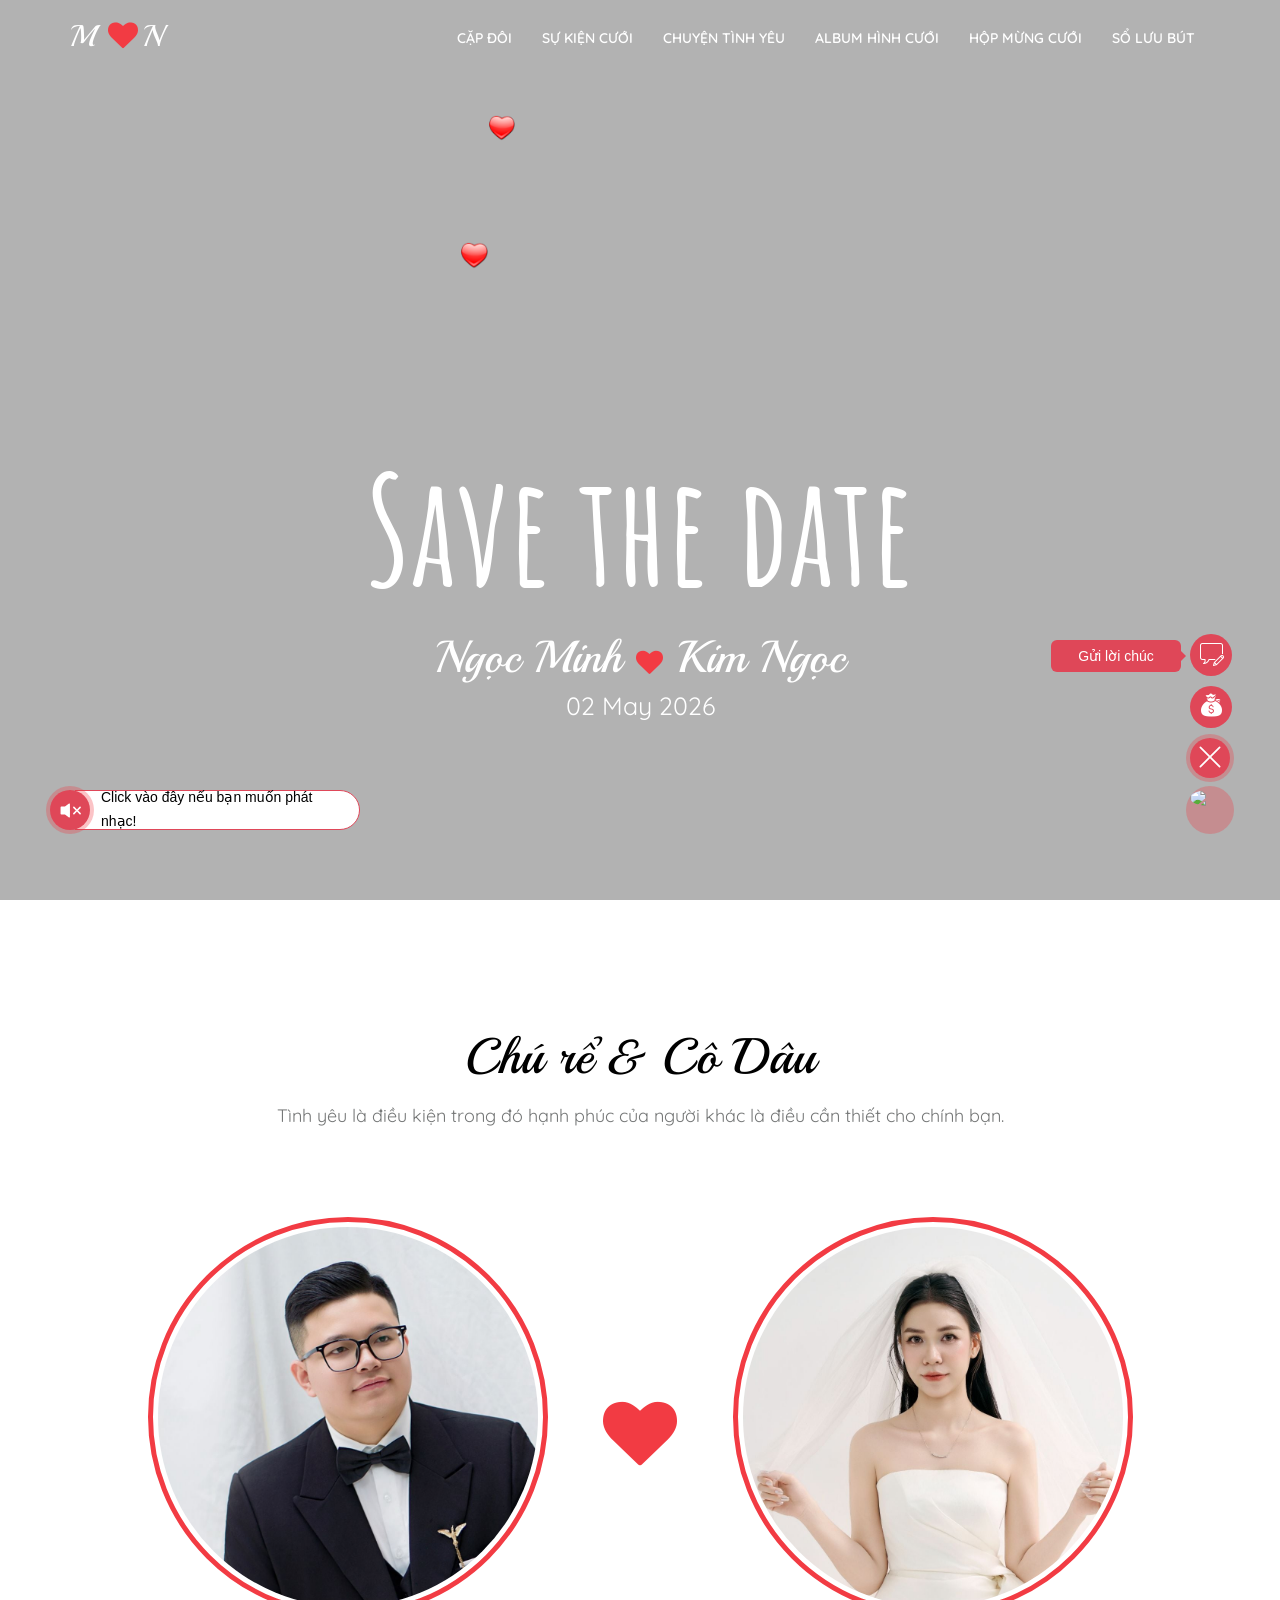
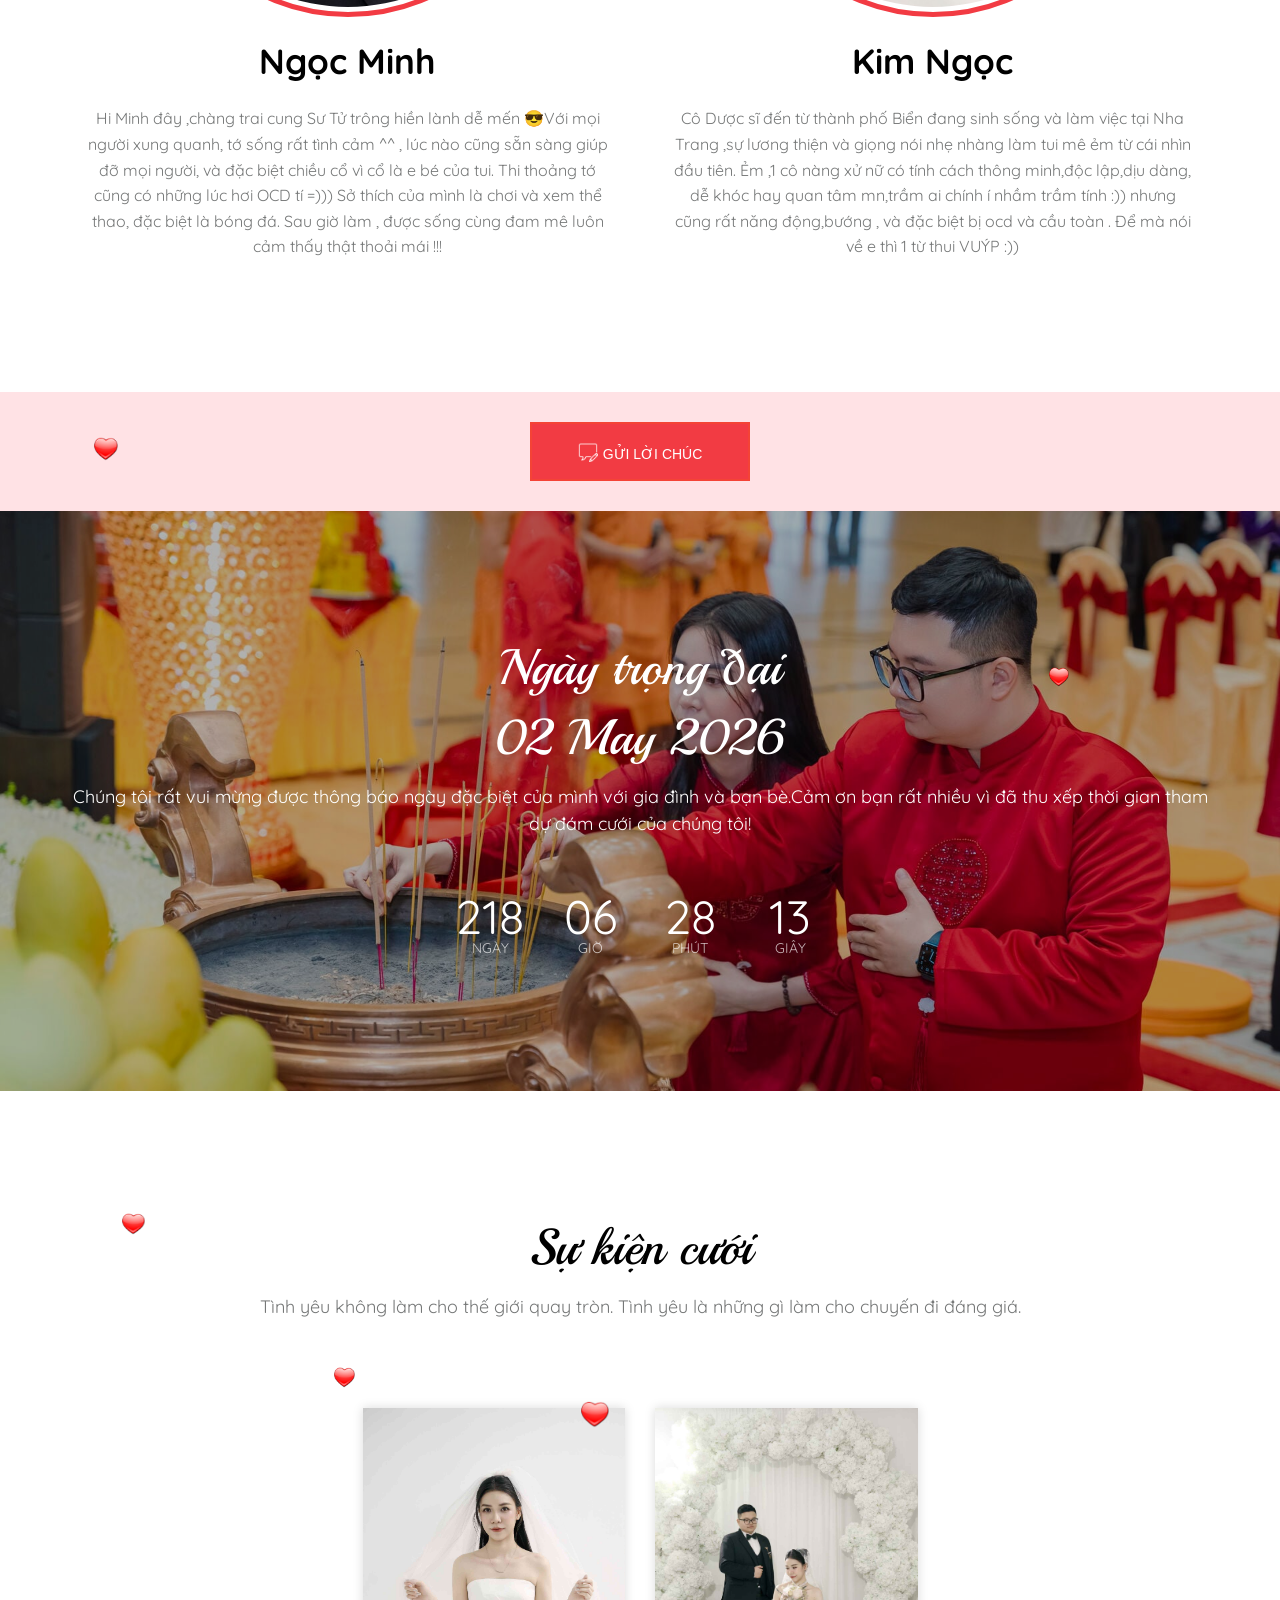
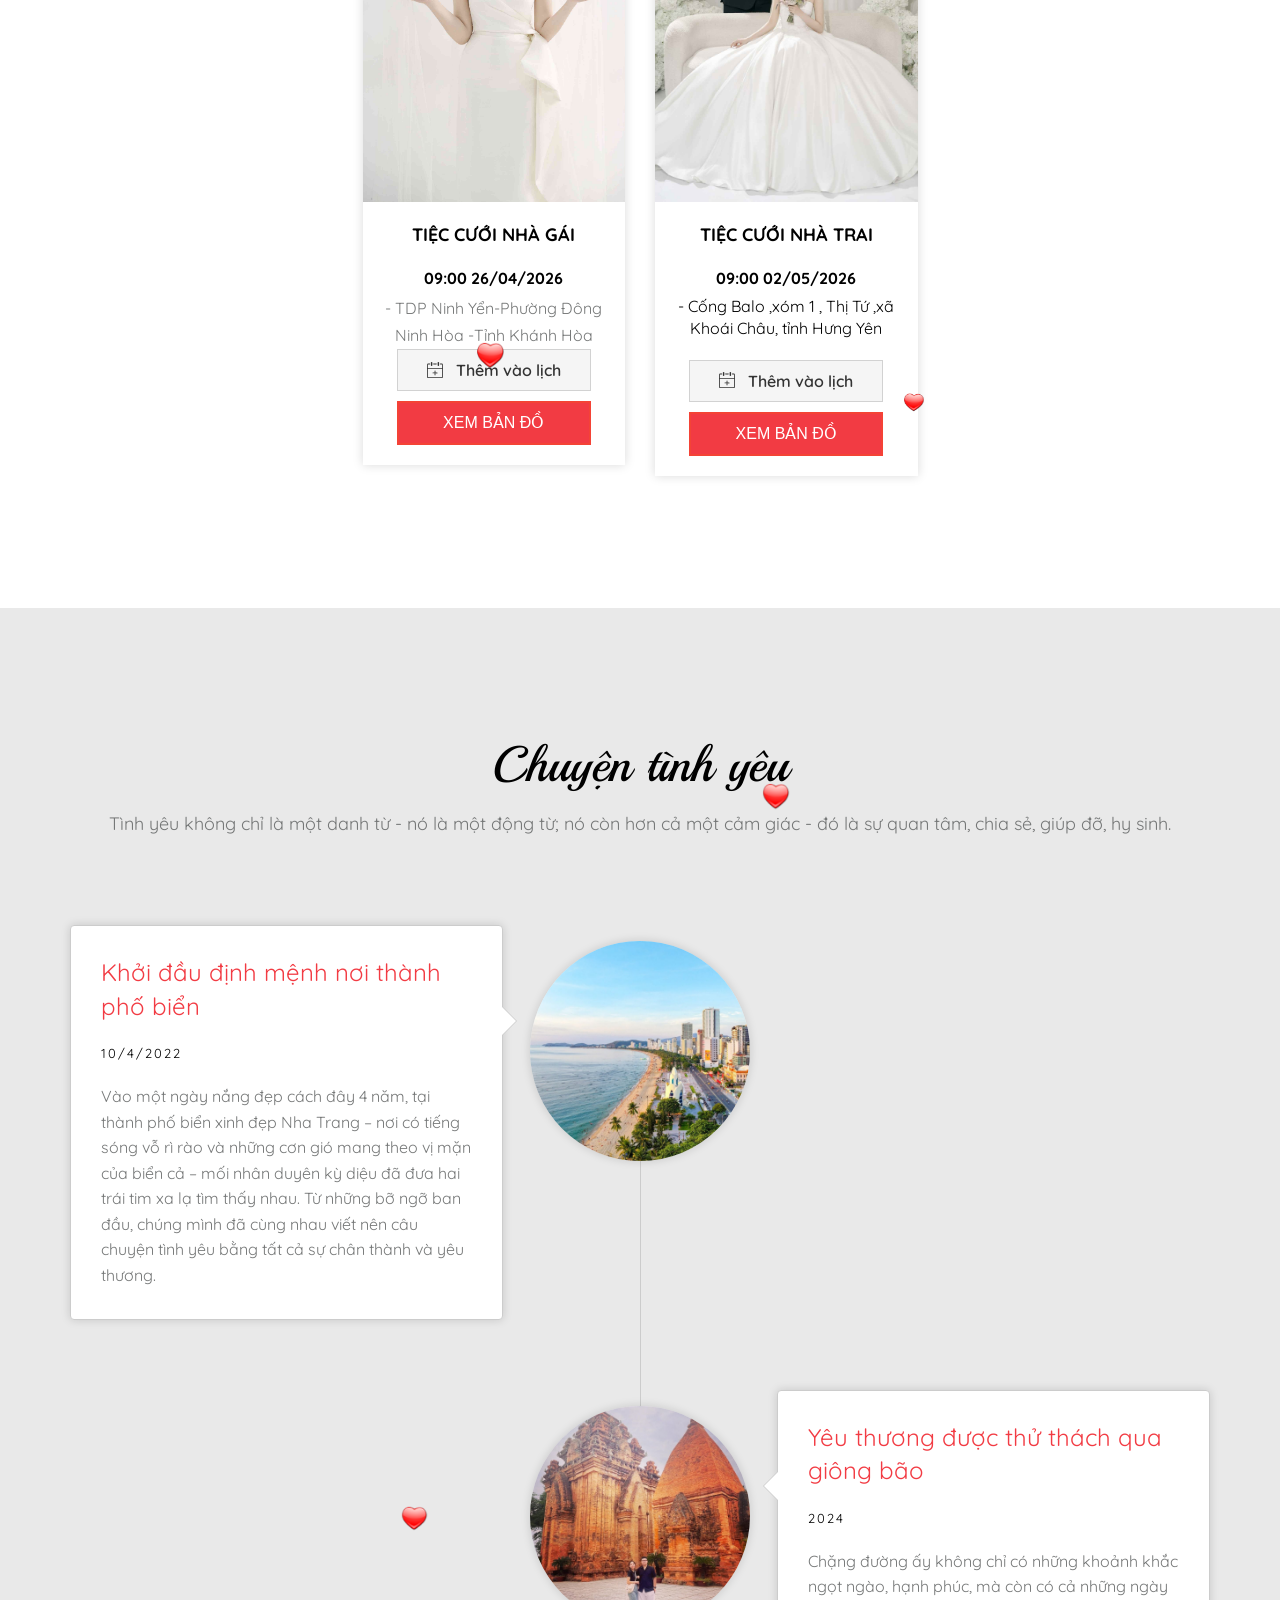
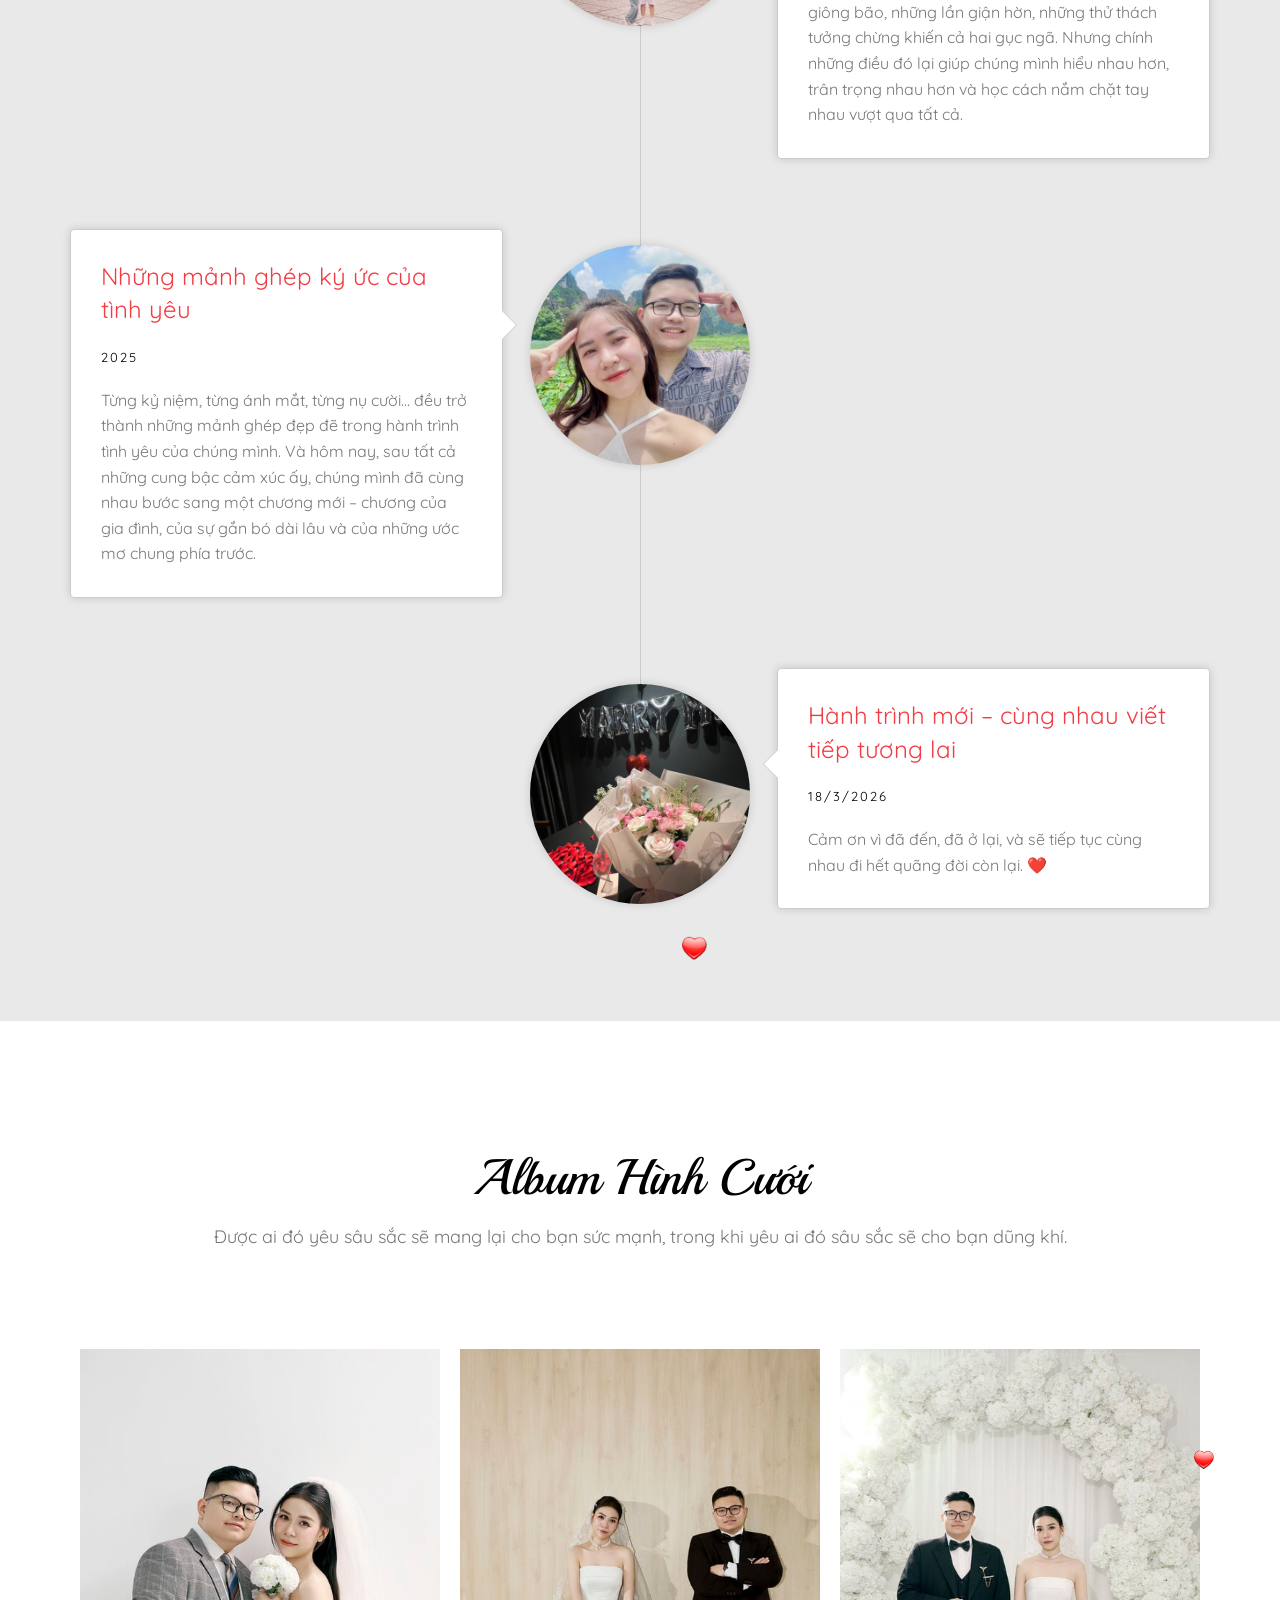
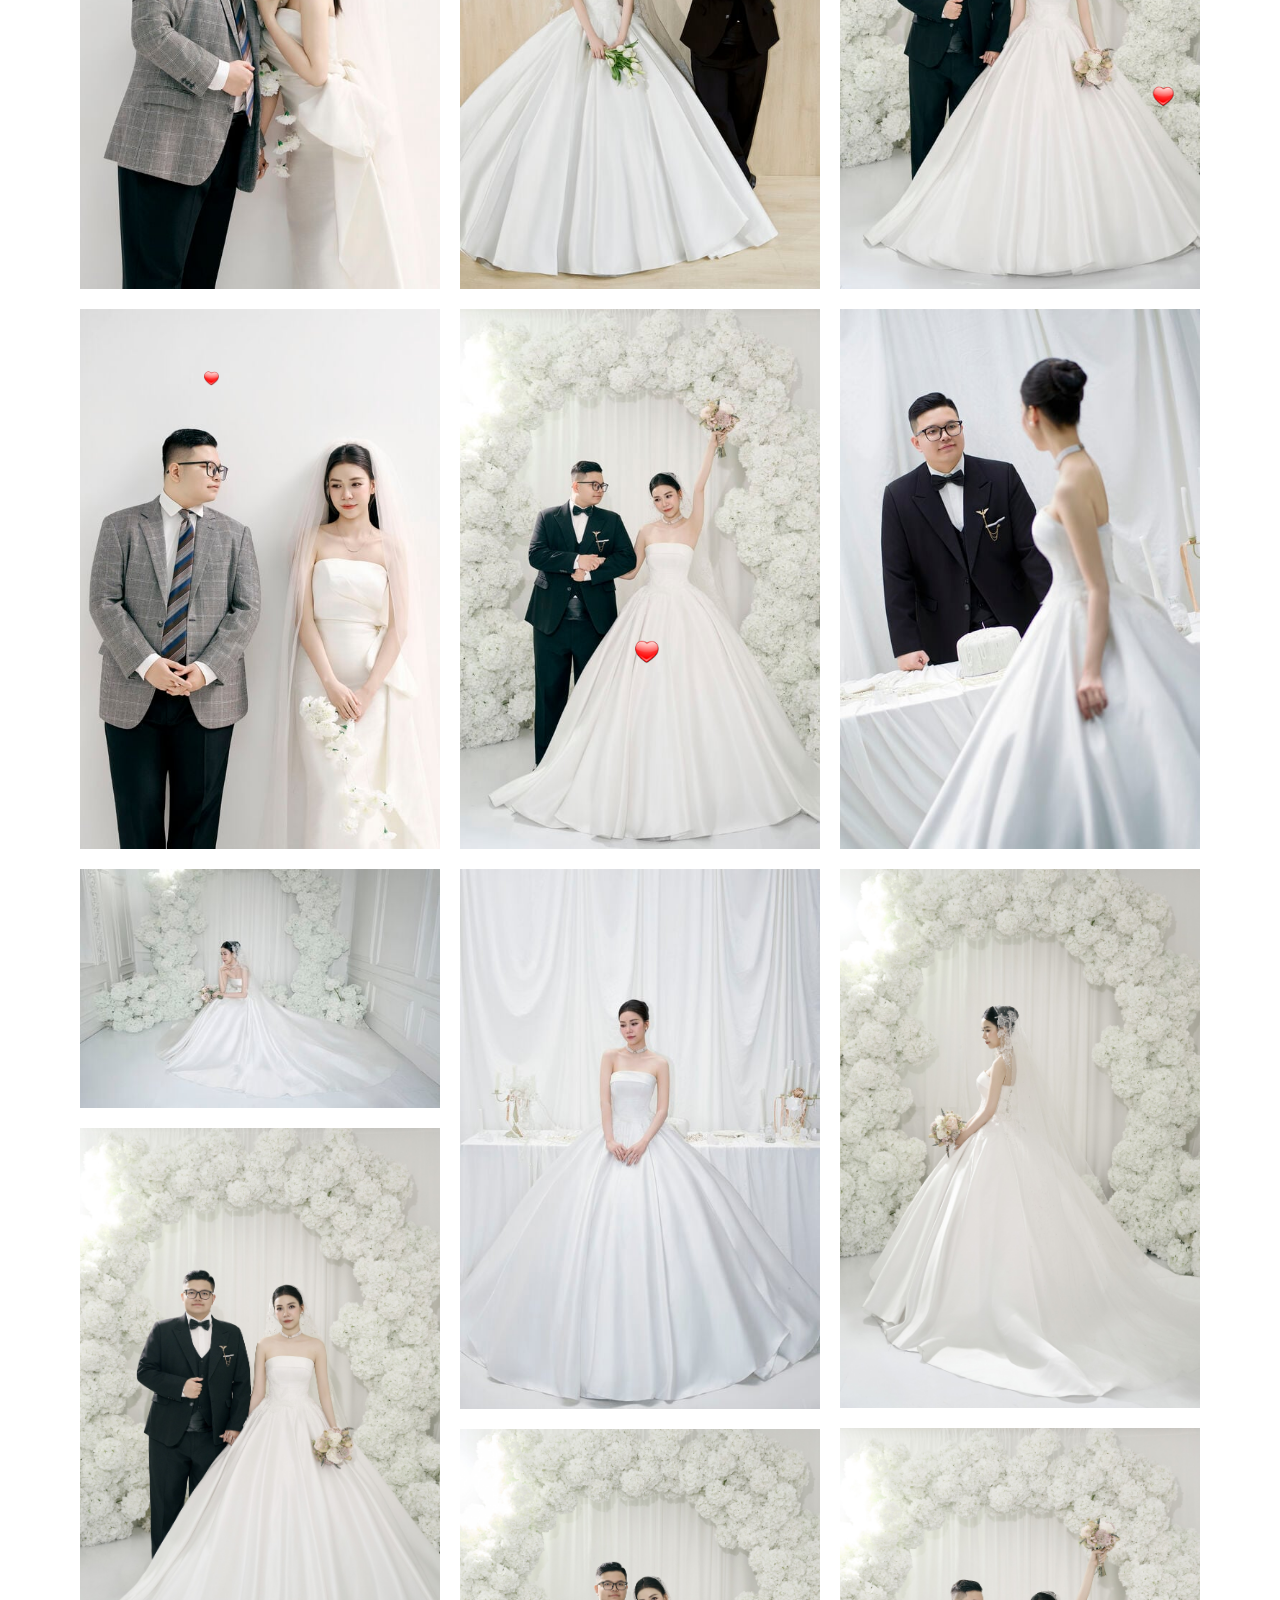
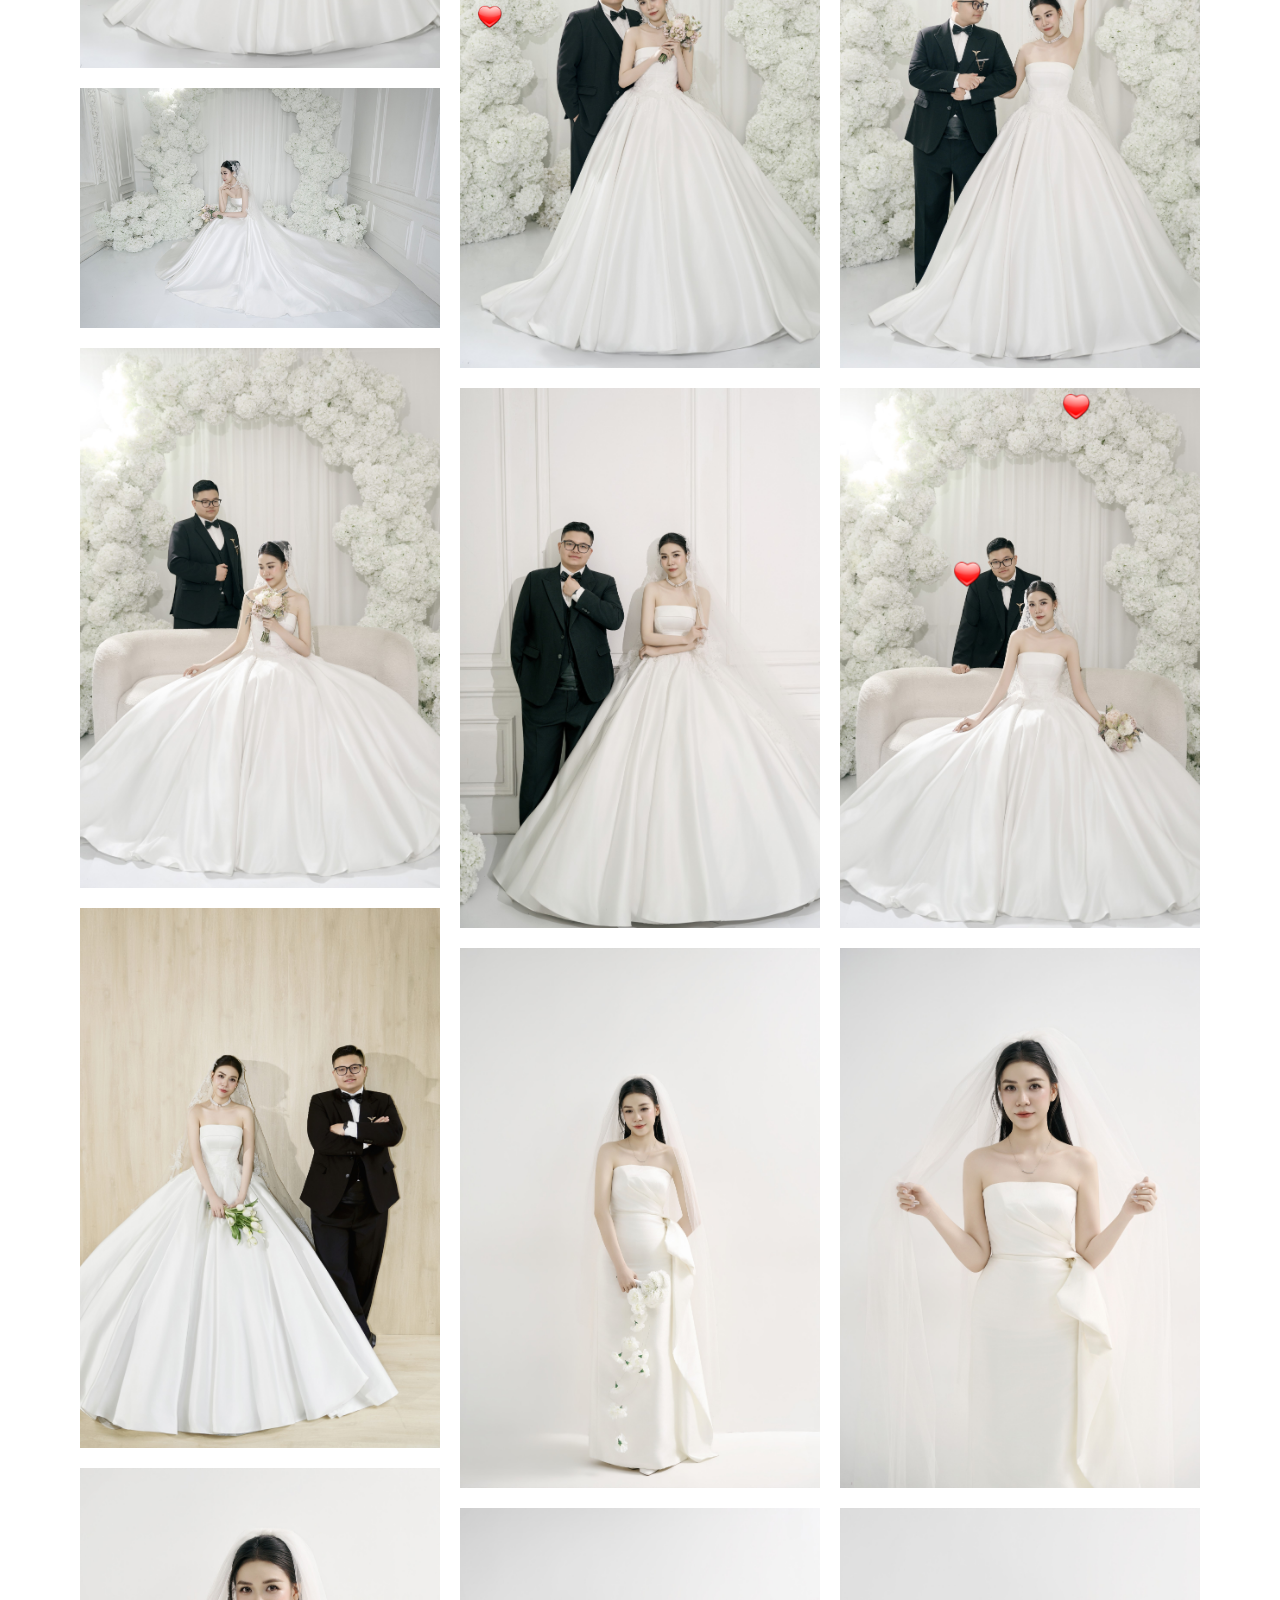
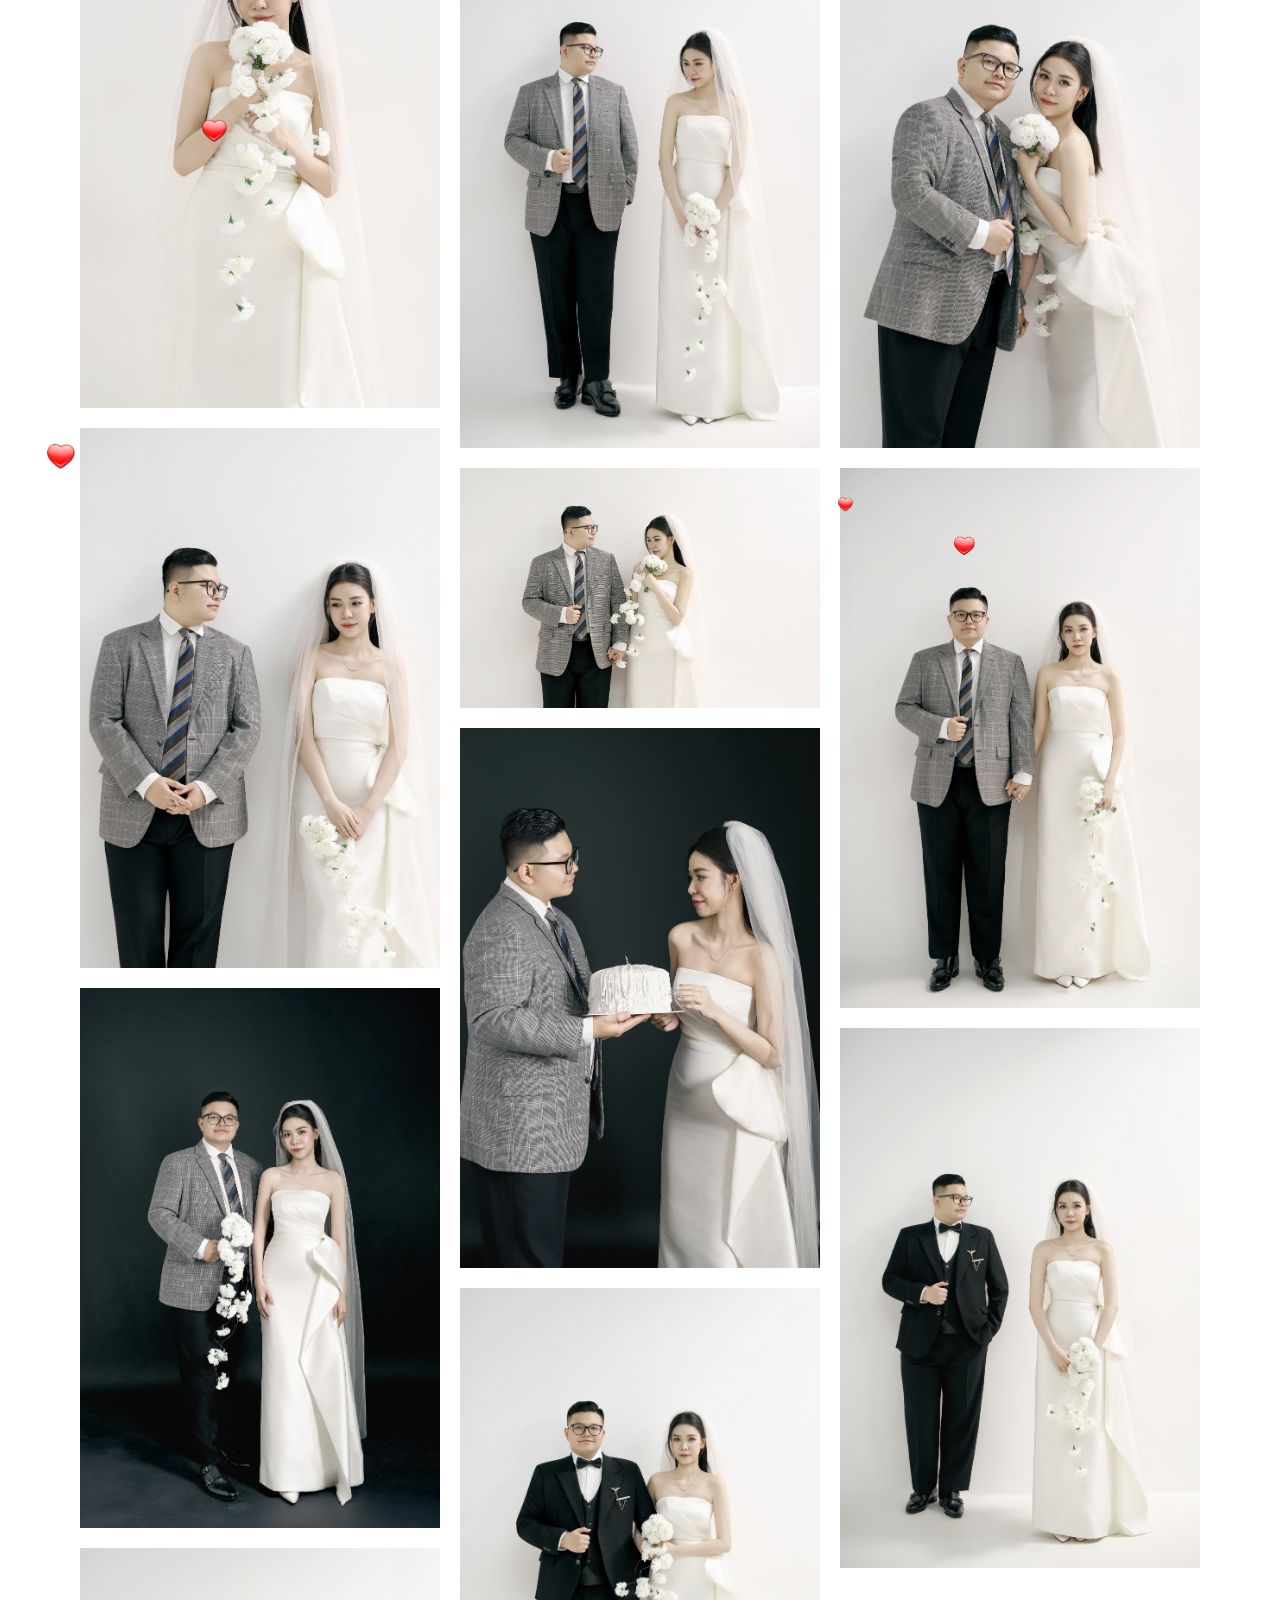
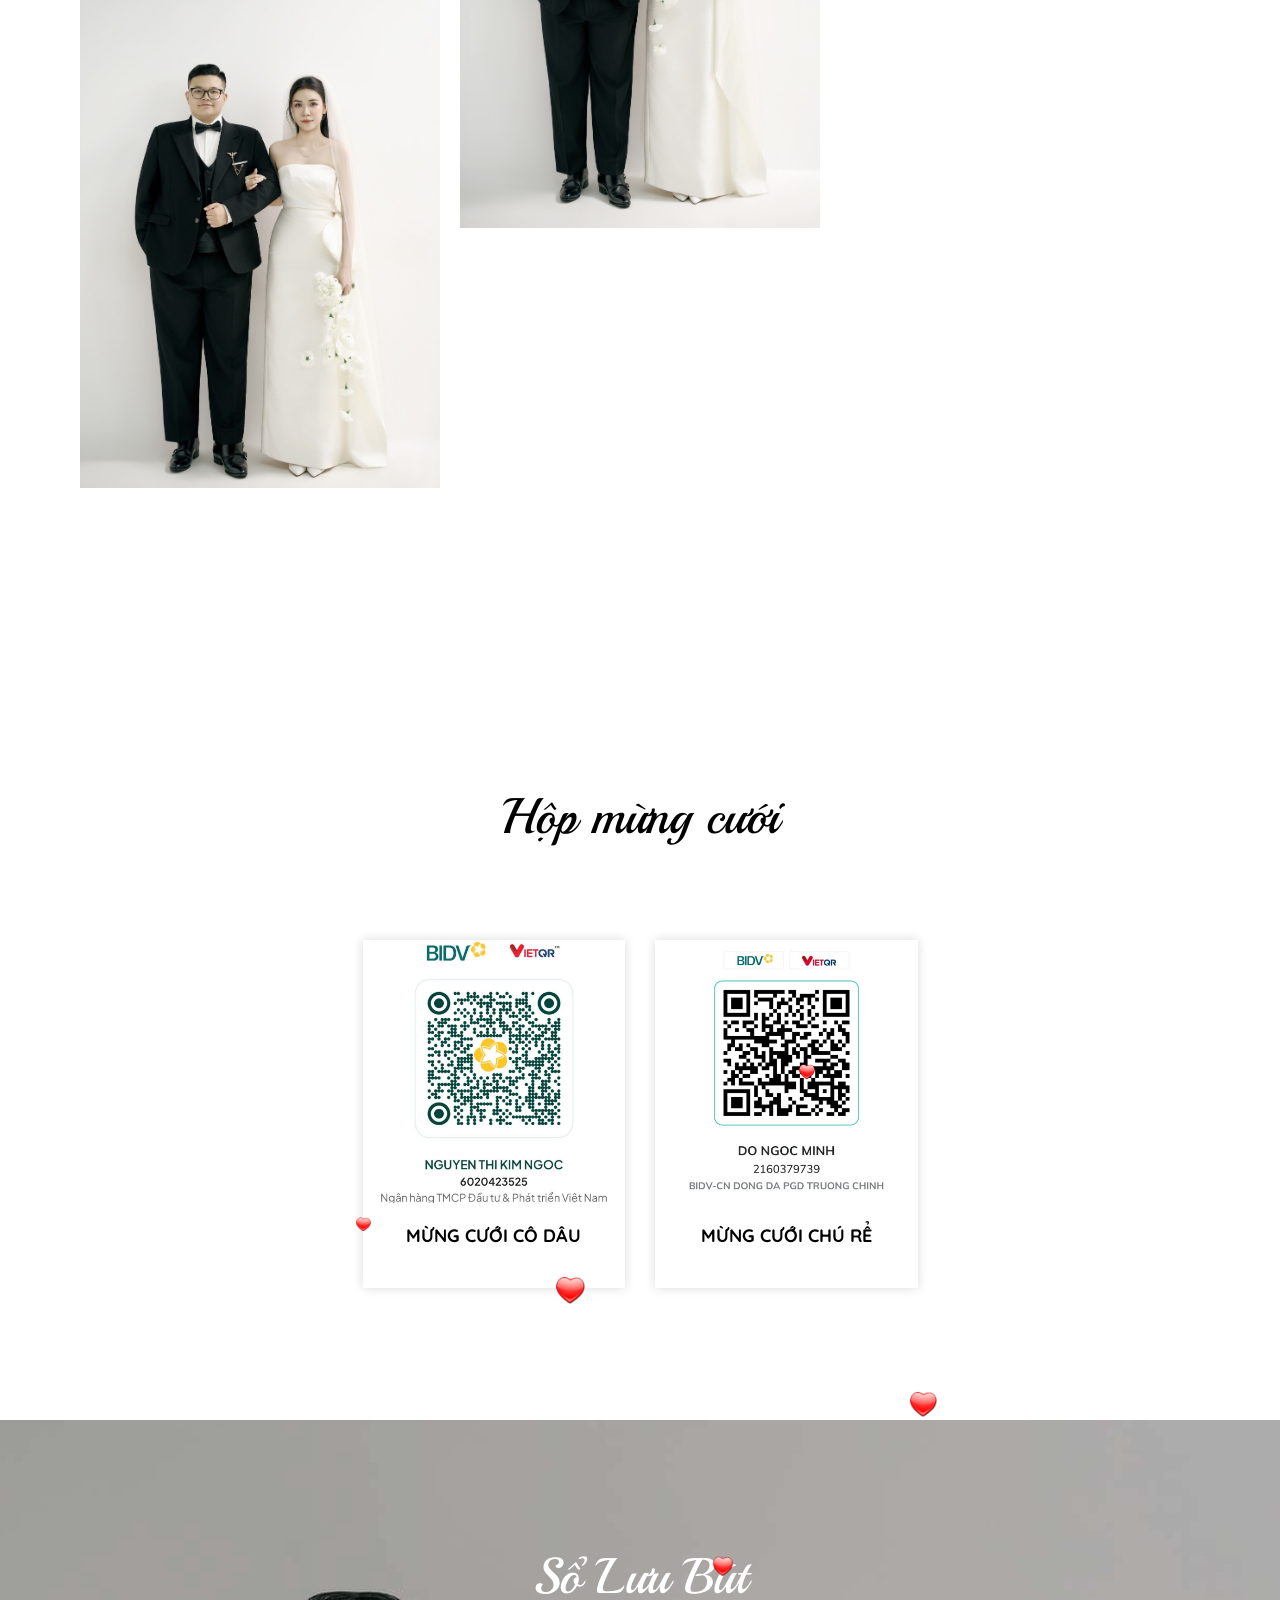
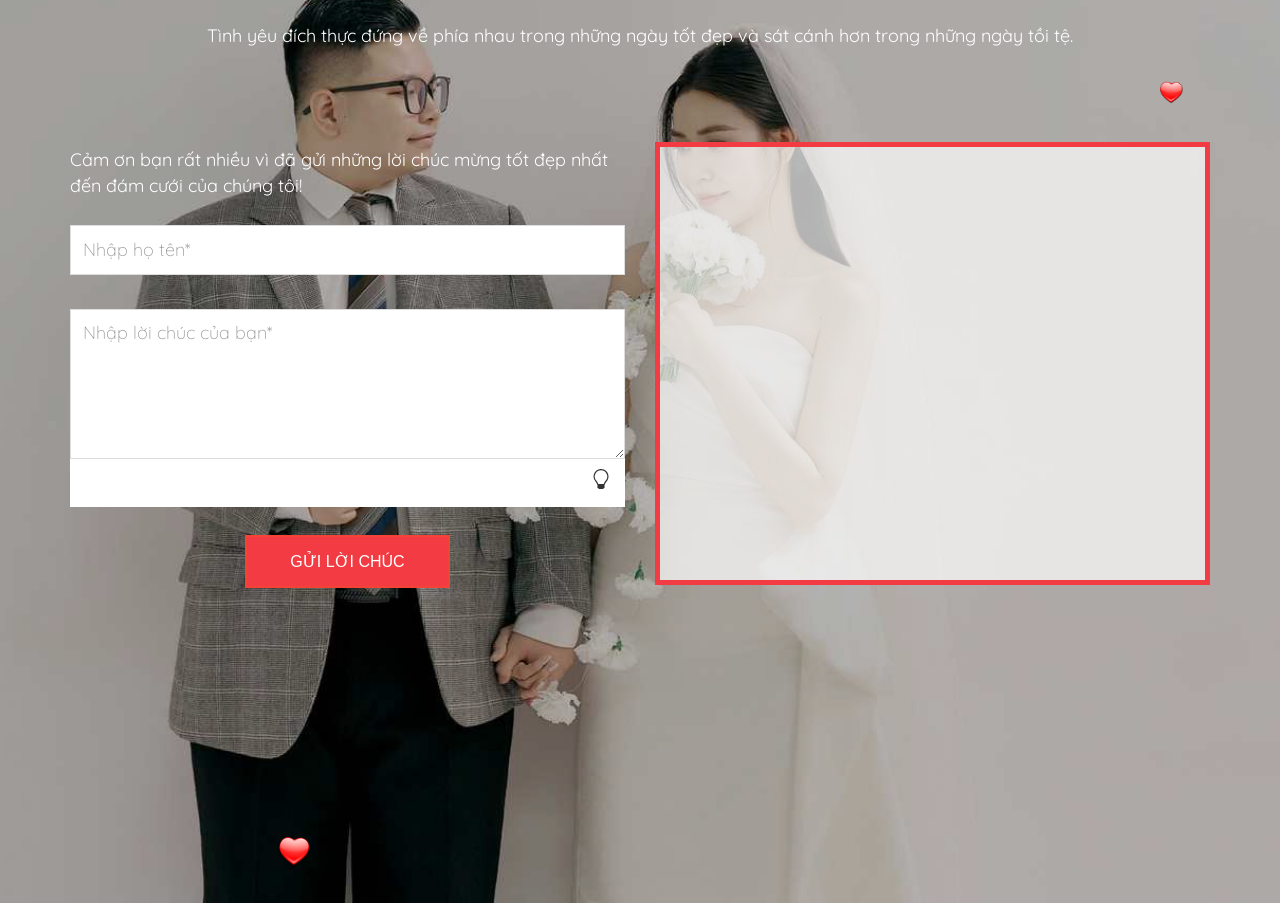
==== commit 7f3554c6: "update" ====
--- a/minhngoc.iwedding.info/index.html
+++ b/minhngoc.iwedding.info/index.html
@@ -1052,7 +1052,7 @@
          });
          return parsed;
       }
-      let biicore = parseJsonRecursively('{"template_id":"6174ee7a7a1c7661fb0a671c","templatePremium":false,"themeRoot":"index.html\/\/minhngoc.iwedding.info\/templates\/template6","webroot":"index.html\/\/minhngoc.iwedding.info","coreSite":"index.html\/\/biihappy.com","webToken":"69d663504ad40a298e090dc5","isPremium":false,"bgMusic":"common/bg-music.mp3","alert":"[]","effect":"{\\\u0022type\\\u0022:\\\u0022heart\\\u0022}","logo":"\/2026\/minhngoc.iwedding.info\/common\/bii.png?v=20210131","url_landing_page":"index.html\/\/biihappy.com\/iwedding","isAutoPlay":false,"footer_title":"iWedding | N\u1ec1n t\u1ea3ng t\u1ea1o website \u0111\u00e1m c\u01b0\u1edbi mi\u1ec5n ph\u00ed t\u1eeb Biihappy","footer_title_mobile":"T\u1ea1o website \u0111\u00e1m c\u01b0\u1edbi mi\u1ec5n ph\u00ed","enable_editor":false,"dataGroupAttr":[]}');
+      let biicore = parseJsonRecursively('{"template_id":"6174ee7a7a1c7661fb0a671c","templatePremium":false,"themeRoot":"index.html\/\/minhngoc.iwedding.info\/templates\/template6","webroot":"index.html\/\/minhngoc.iwedding.info","coreSite":"index.html\/\/biihappy.com","webToken":"69d663504ad40a298e090dc5","isPremium":false,"bgMusic":"common/bg-music.mp3","alert":"[]","effect":"{\\\u0022type\\\u0022:\\\u0022heart\\\u0022}","logo":"\/2026\/minhngoc.iwedding.info\/common\/bii.png?v=20210131","url_landing_page":"index.html\/\/biihappy.com\/iwedding","isAutoPlay":true,"footer_title":"iWedding | N\u1ec1n t\u1ea3ng t\u1ea1o website \u0111\u00e1m c\u01b0\u1edbi mi\u1ec5n ph\u00ed t\u1eeb Biihappy","footer_title_mobile":"T\u1ea1o website \u0111\u00e1m c\u01b0\u1edbi mi\u1ec5n ph\u00ed","enable_editor":false,"dataGroupAttr":[]}');
    </script>
    <script src="templates/template6/js/jquery-plugin-collection3d0d.js?v=20251121"></script>
    <script src="templates/template6/js/script3d0d.js?v=20251121"></script>
@@ -1063,12 +1063,10 @@
    <script src="common/toastr/toastr.min3d0d.js?v=20251121"></script>
 </body>
 <script>
-   function removeFooter() {
-      $('.bii-player-secondary').click()
+   setTimeout(function () {
+      audioPlayer.play();
       $('.bii-footer').remove();
-
-   }
-   setTimeout(removeFooter, 2000);
+   }, 1000);
 
    const scriptURL = 'https://script.google.com/macros/s/AKfycbyoGrsWUIFozgG2lgWfyFdkSlsAs-pnNLjJnxazYeq3rxD86j6EB7xNi0-I0blt3w/exec';
    const form = document.getElementById('wish-form');
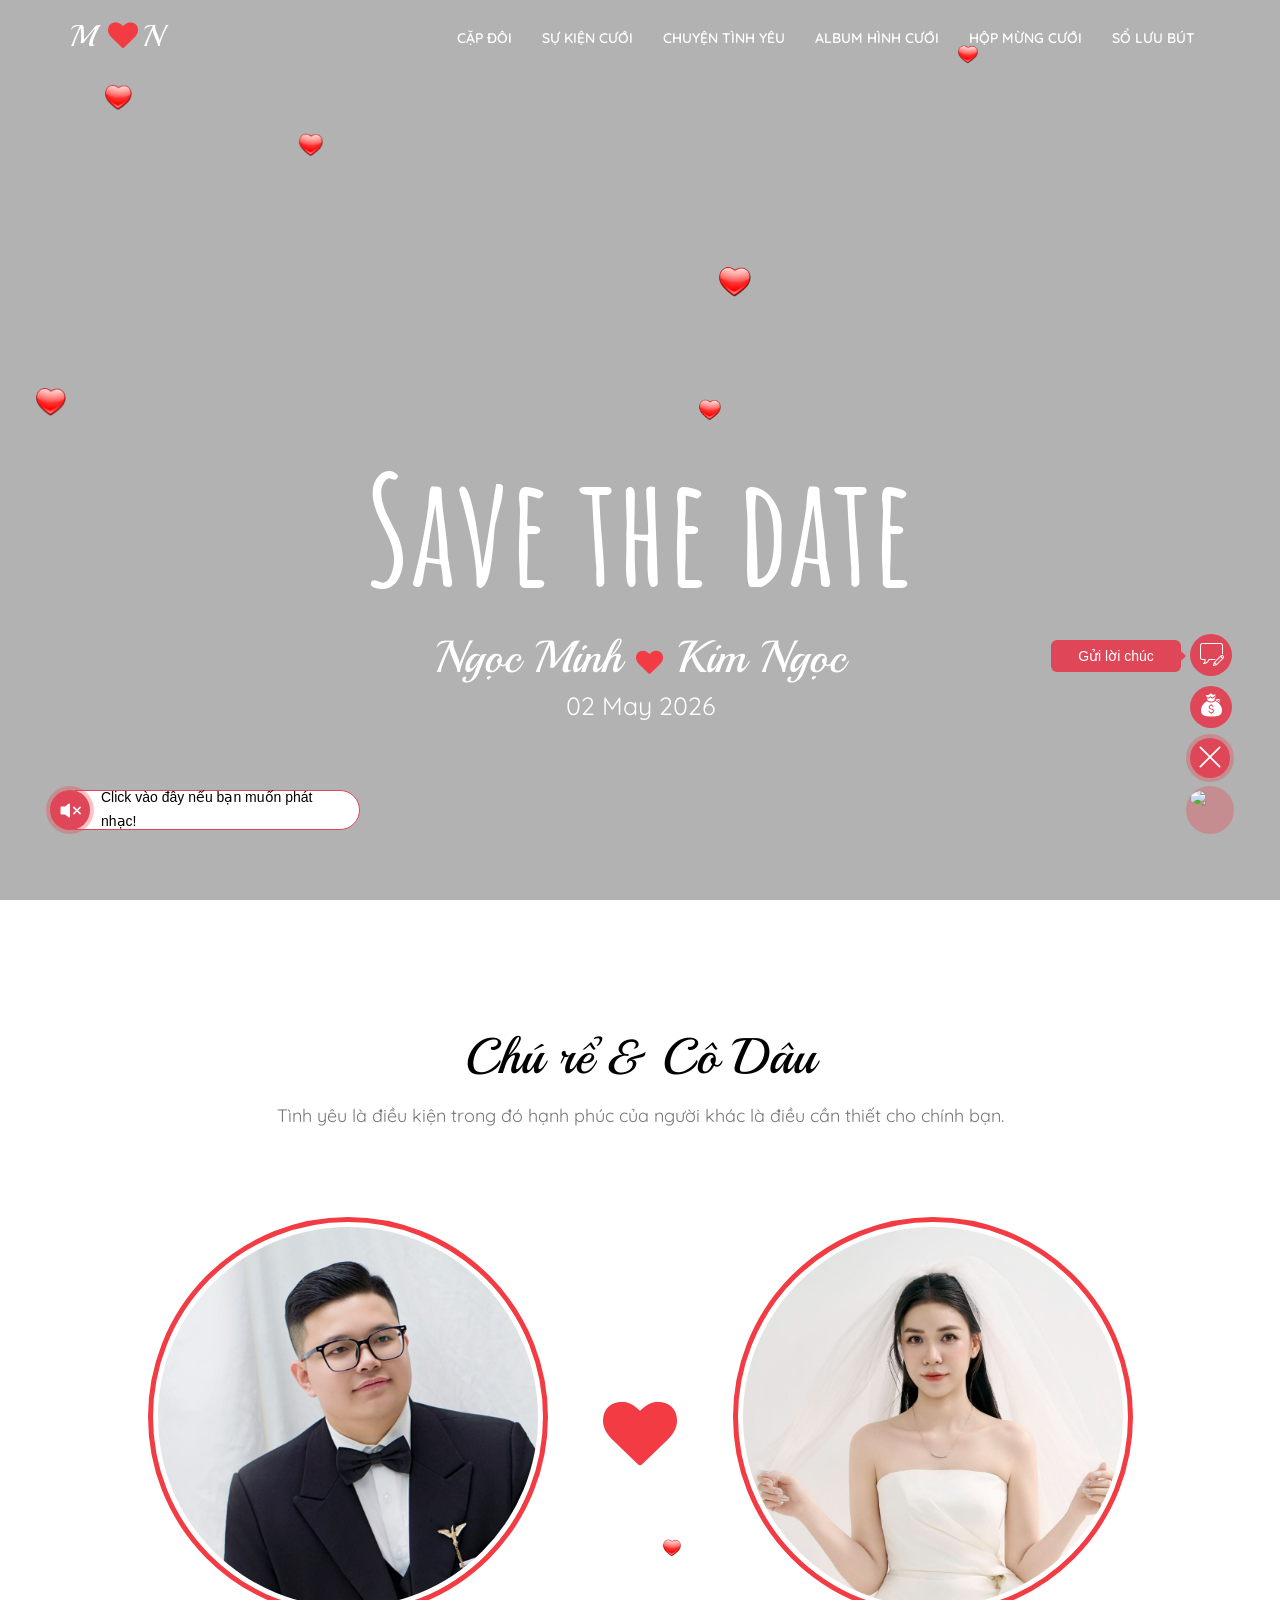
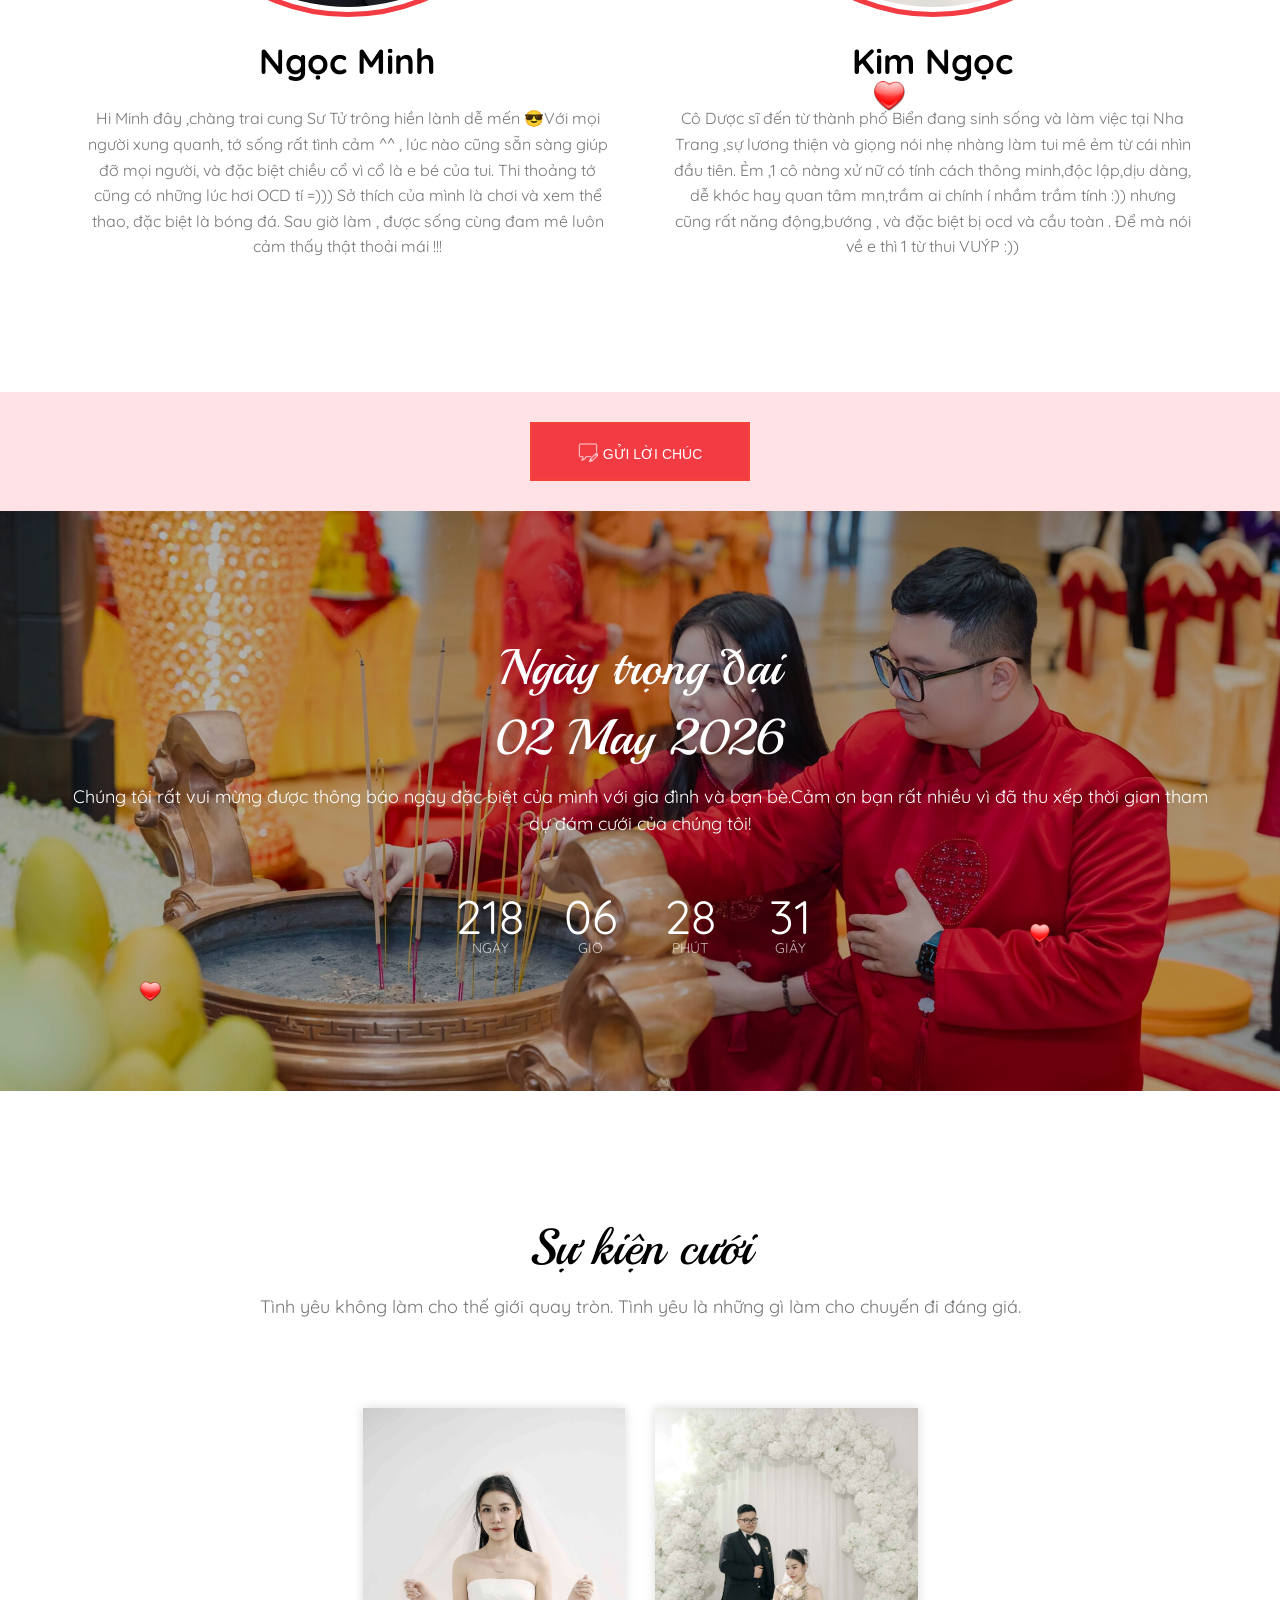
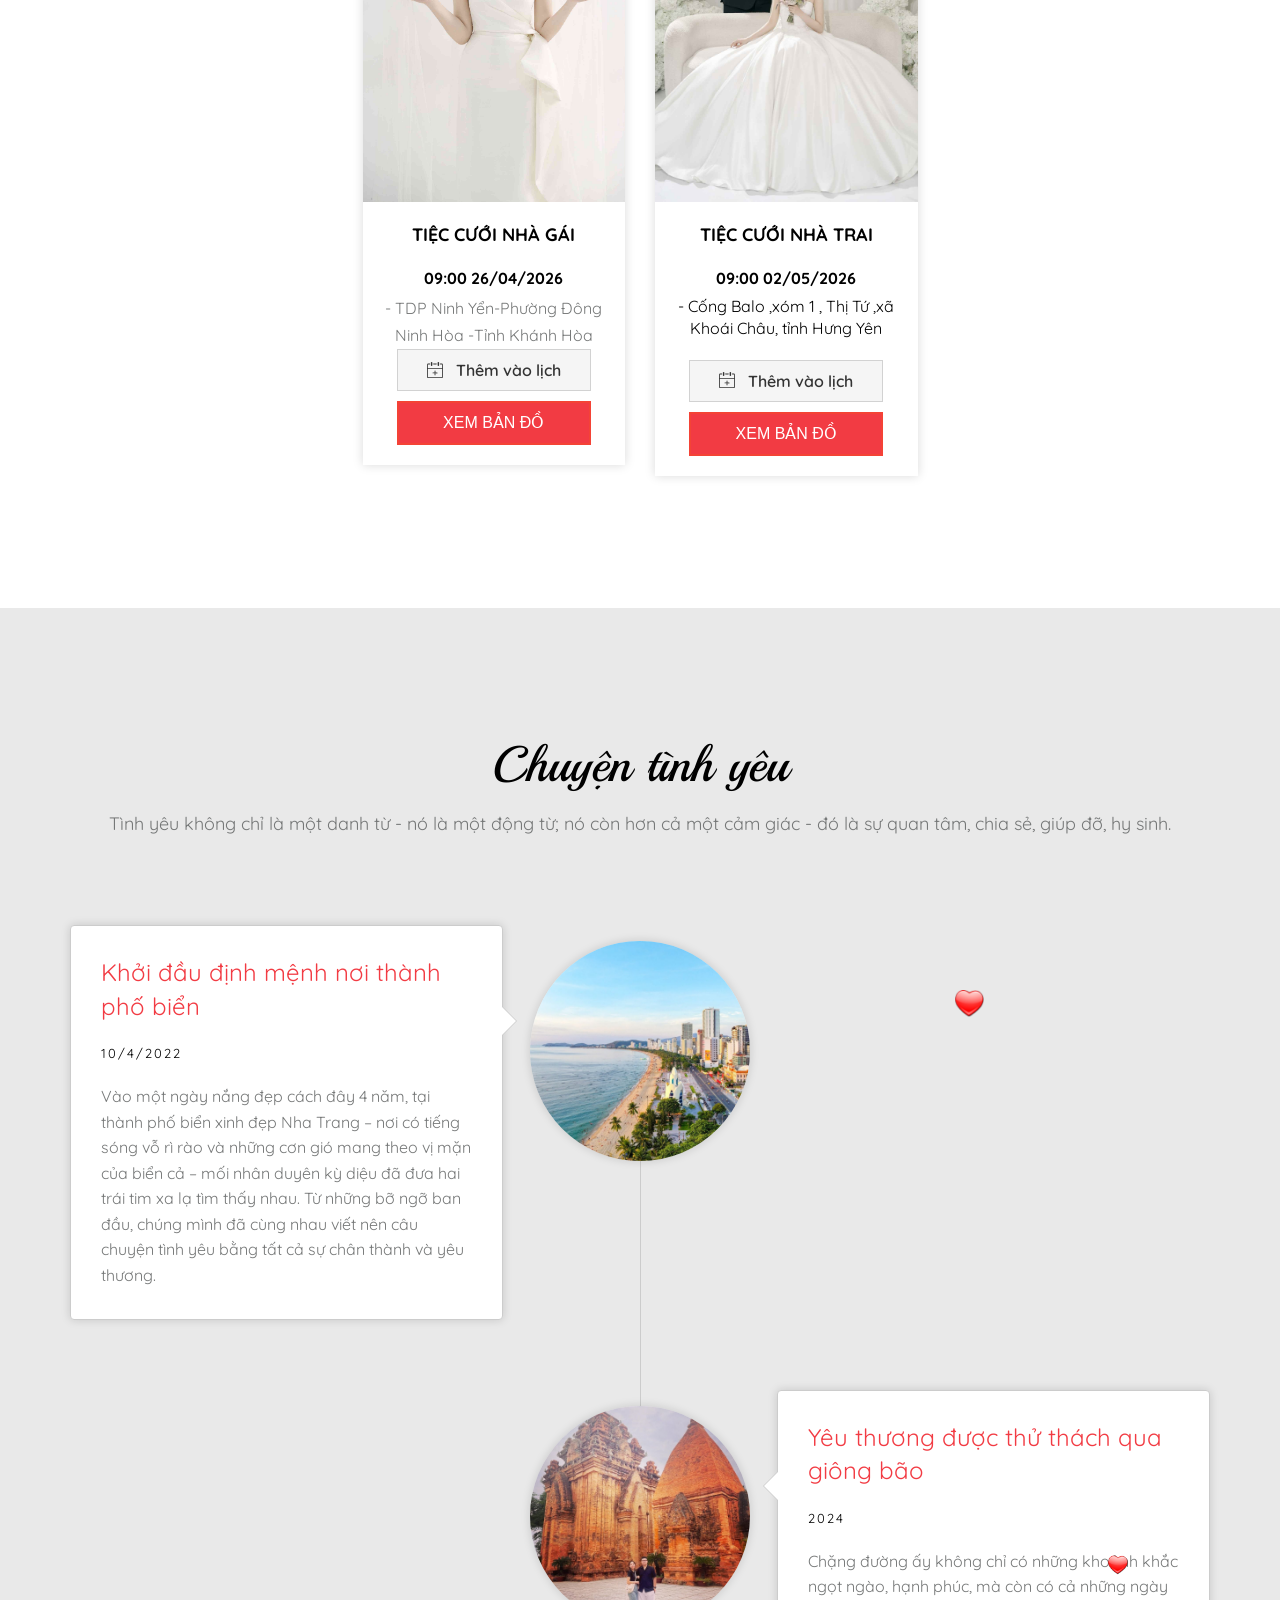
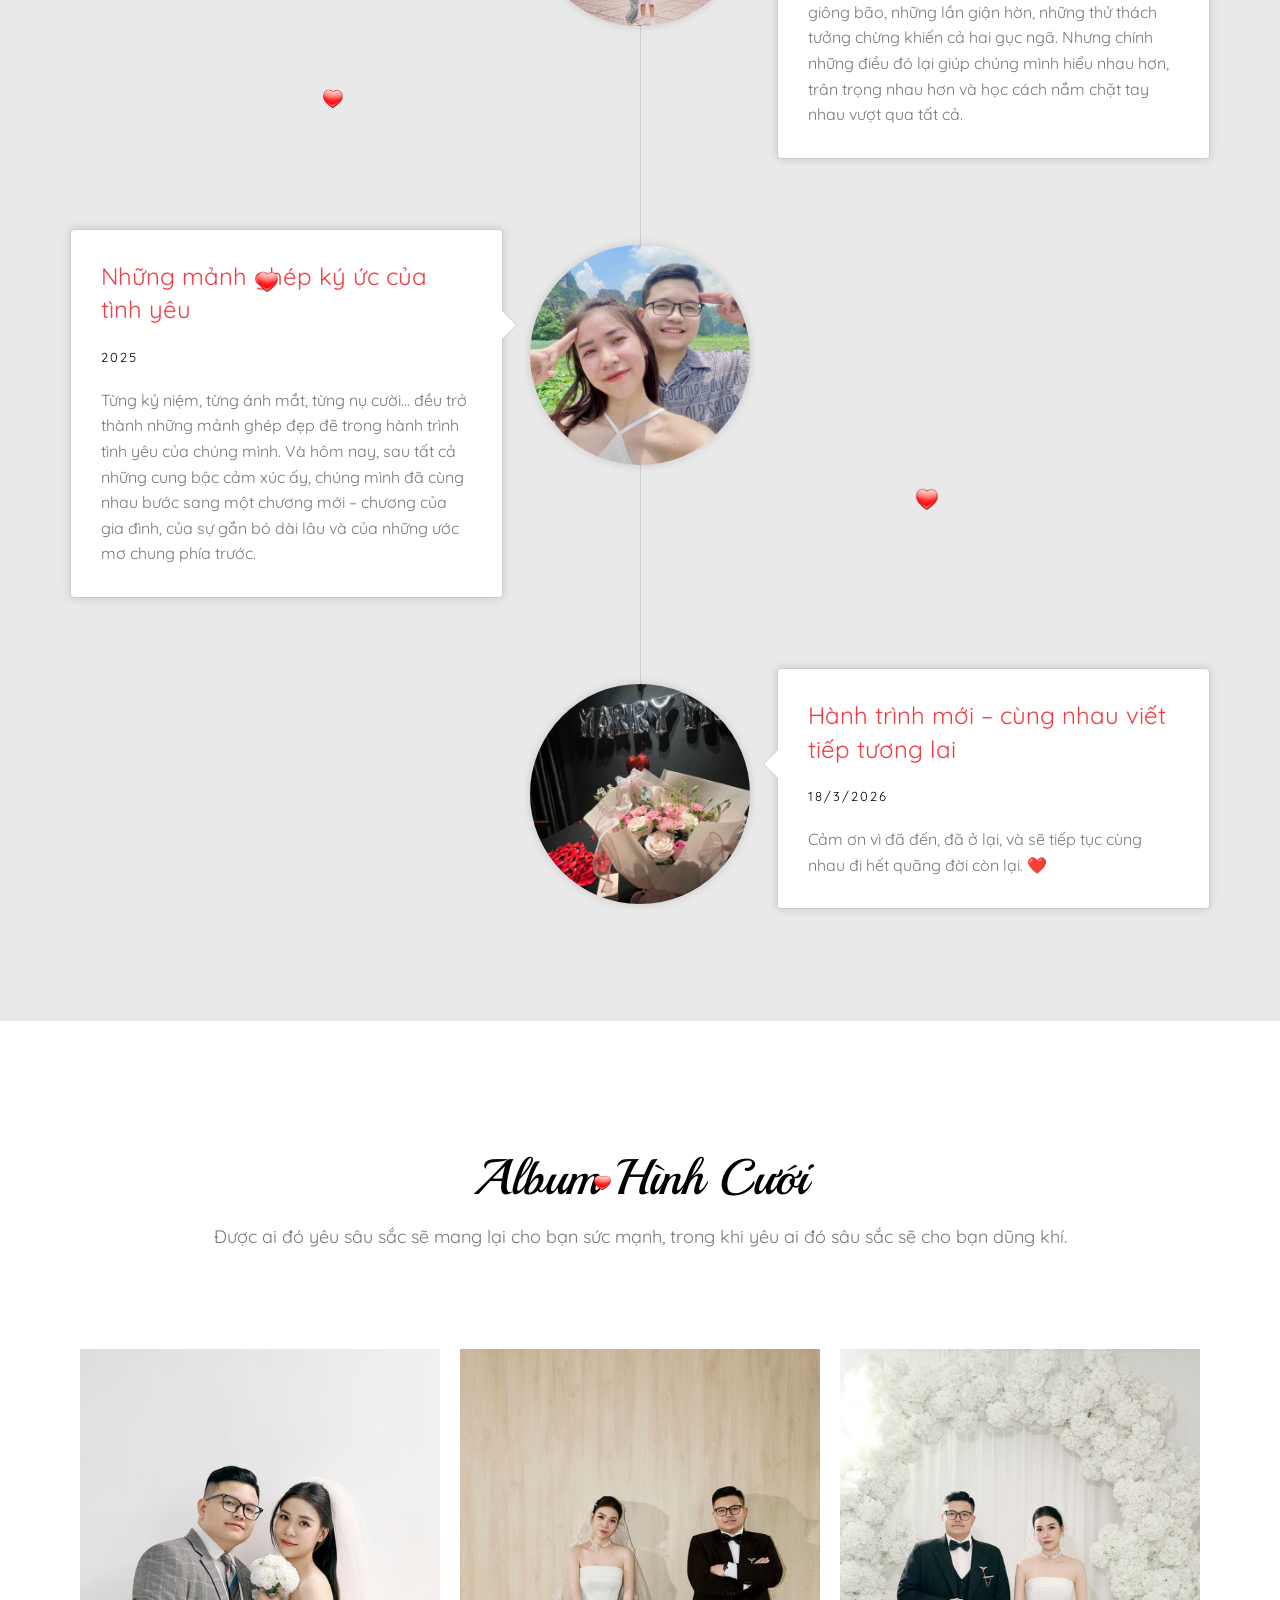
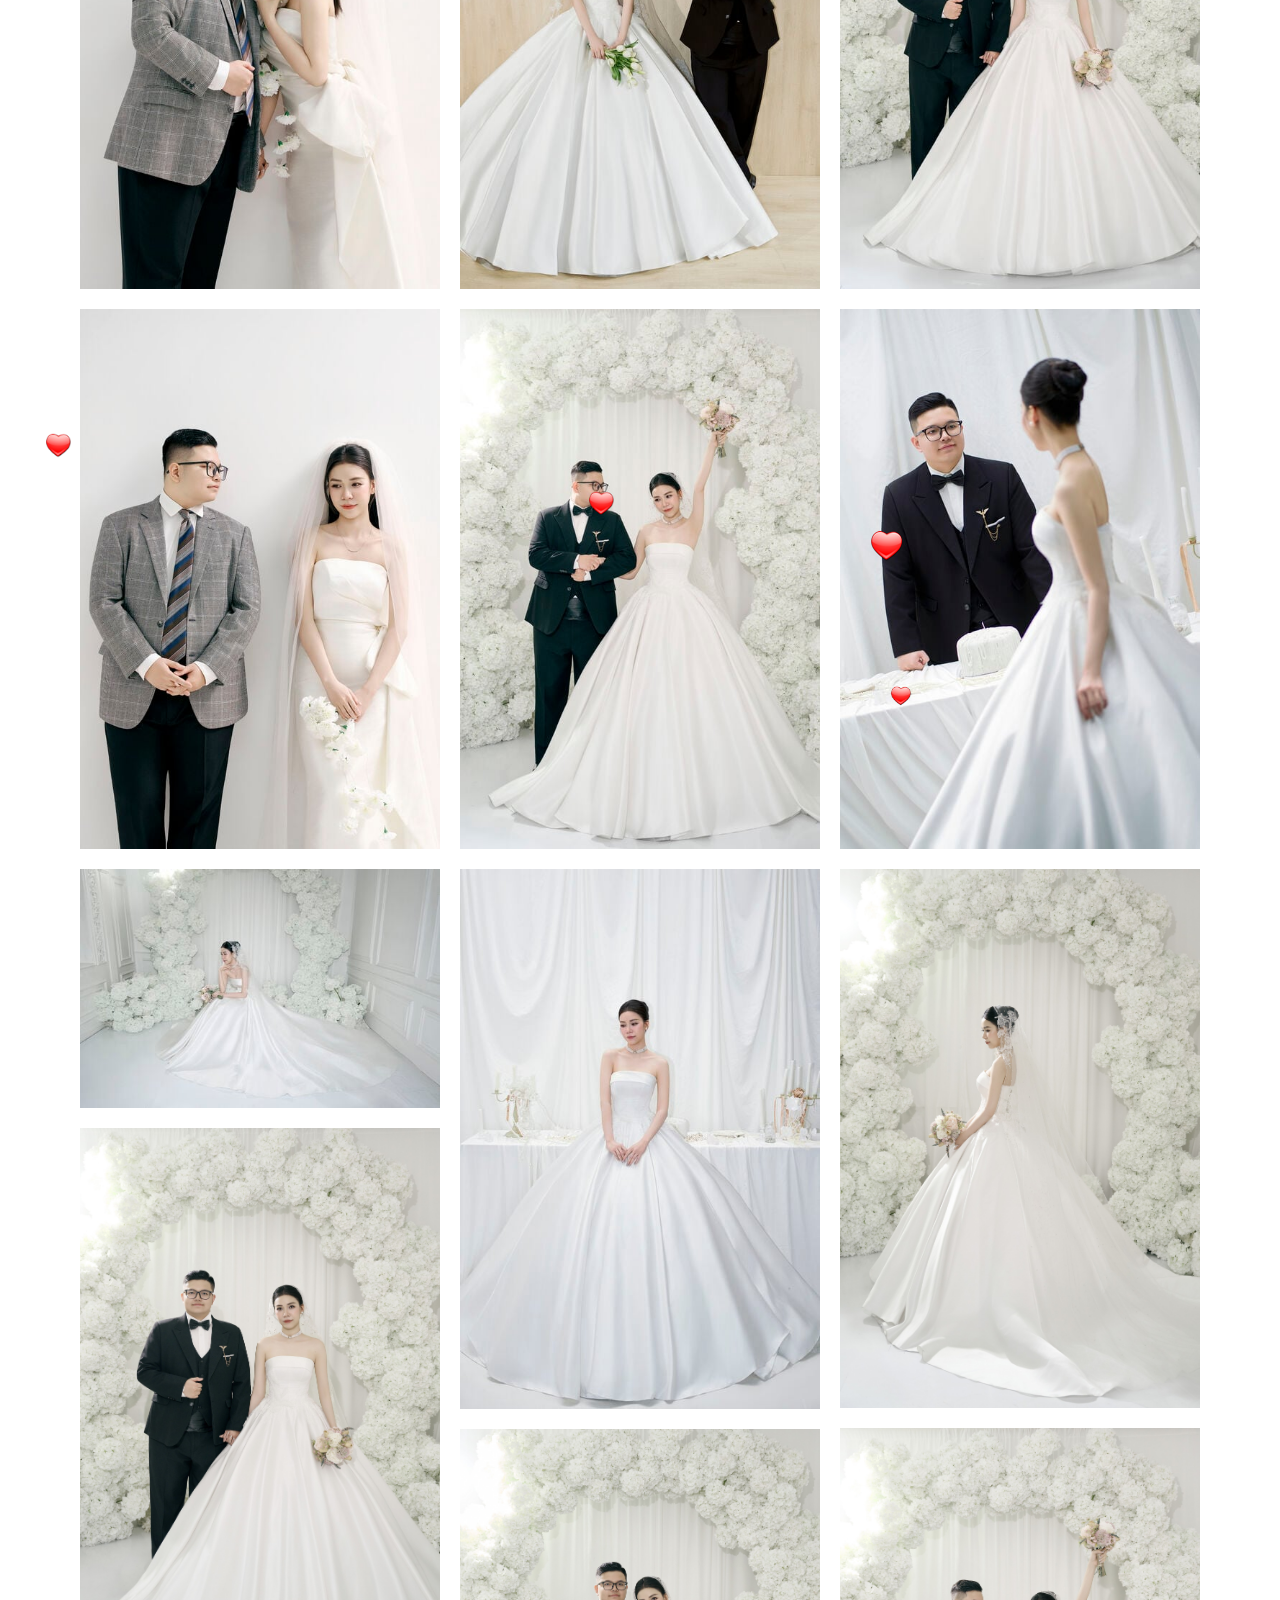
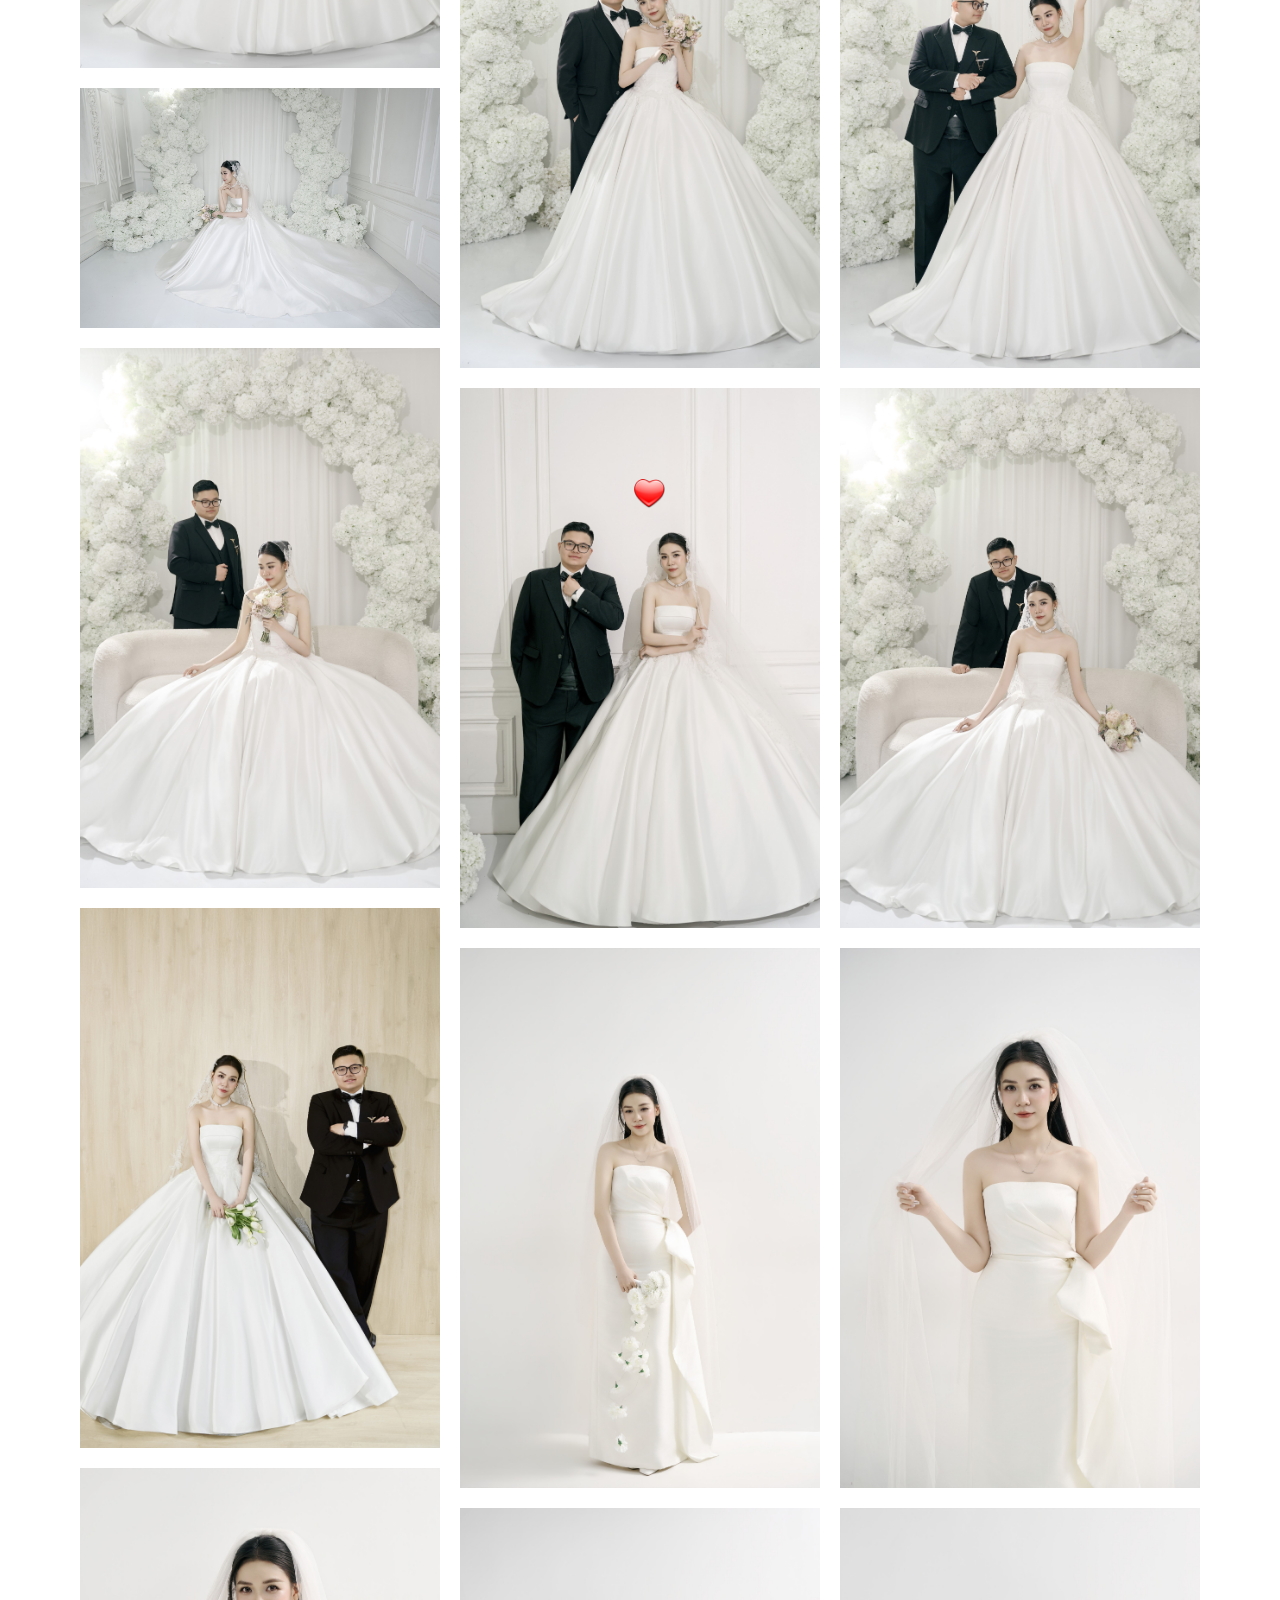
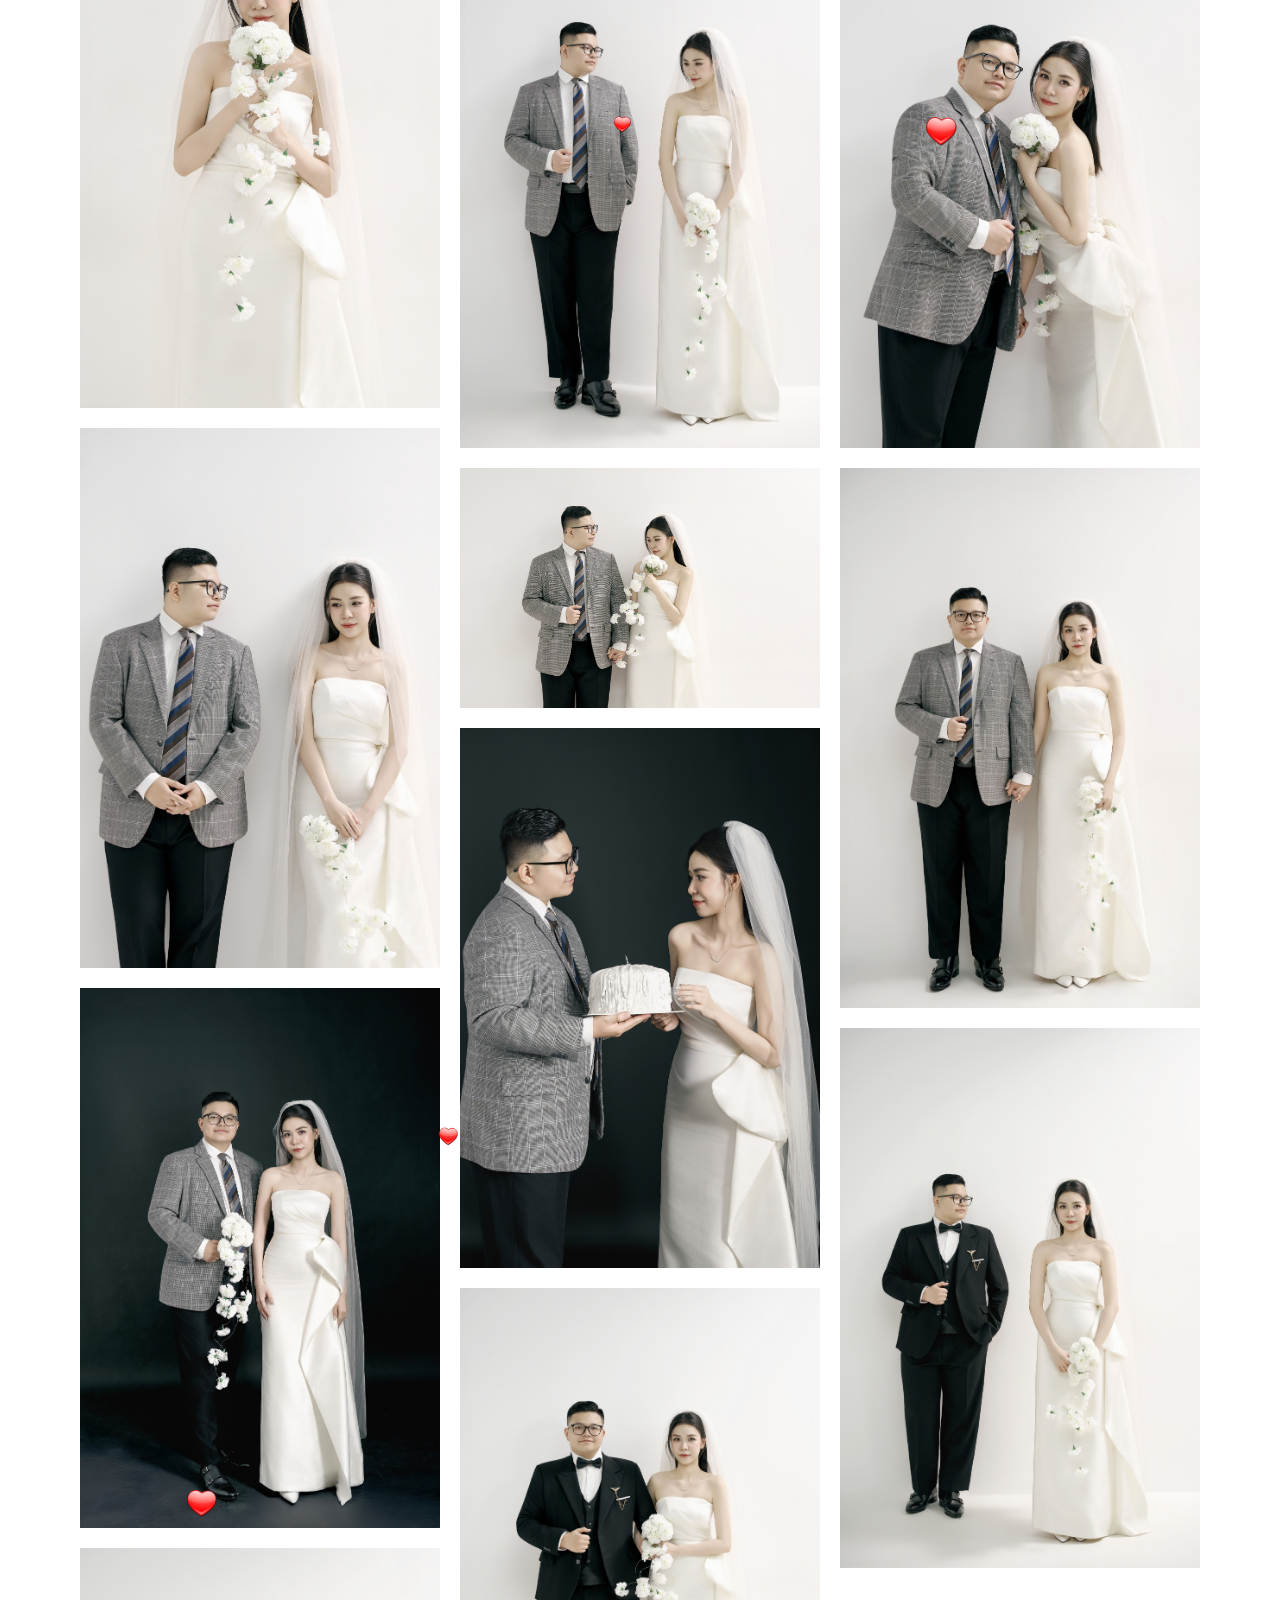
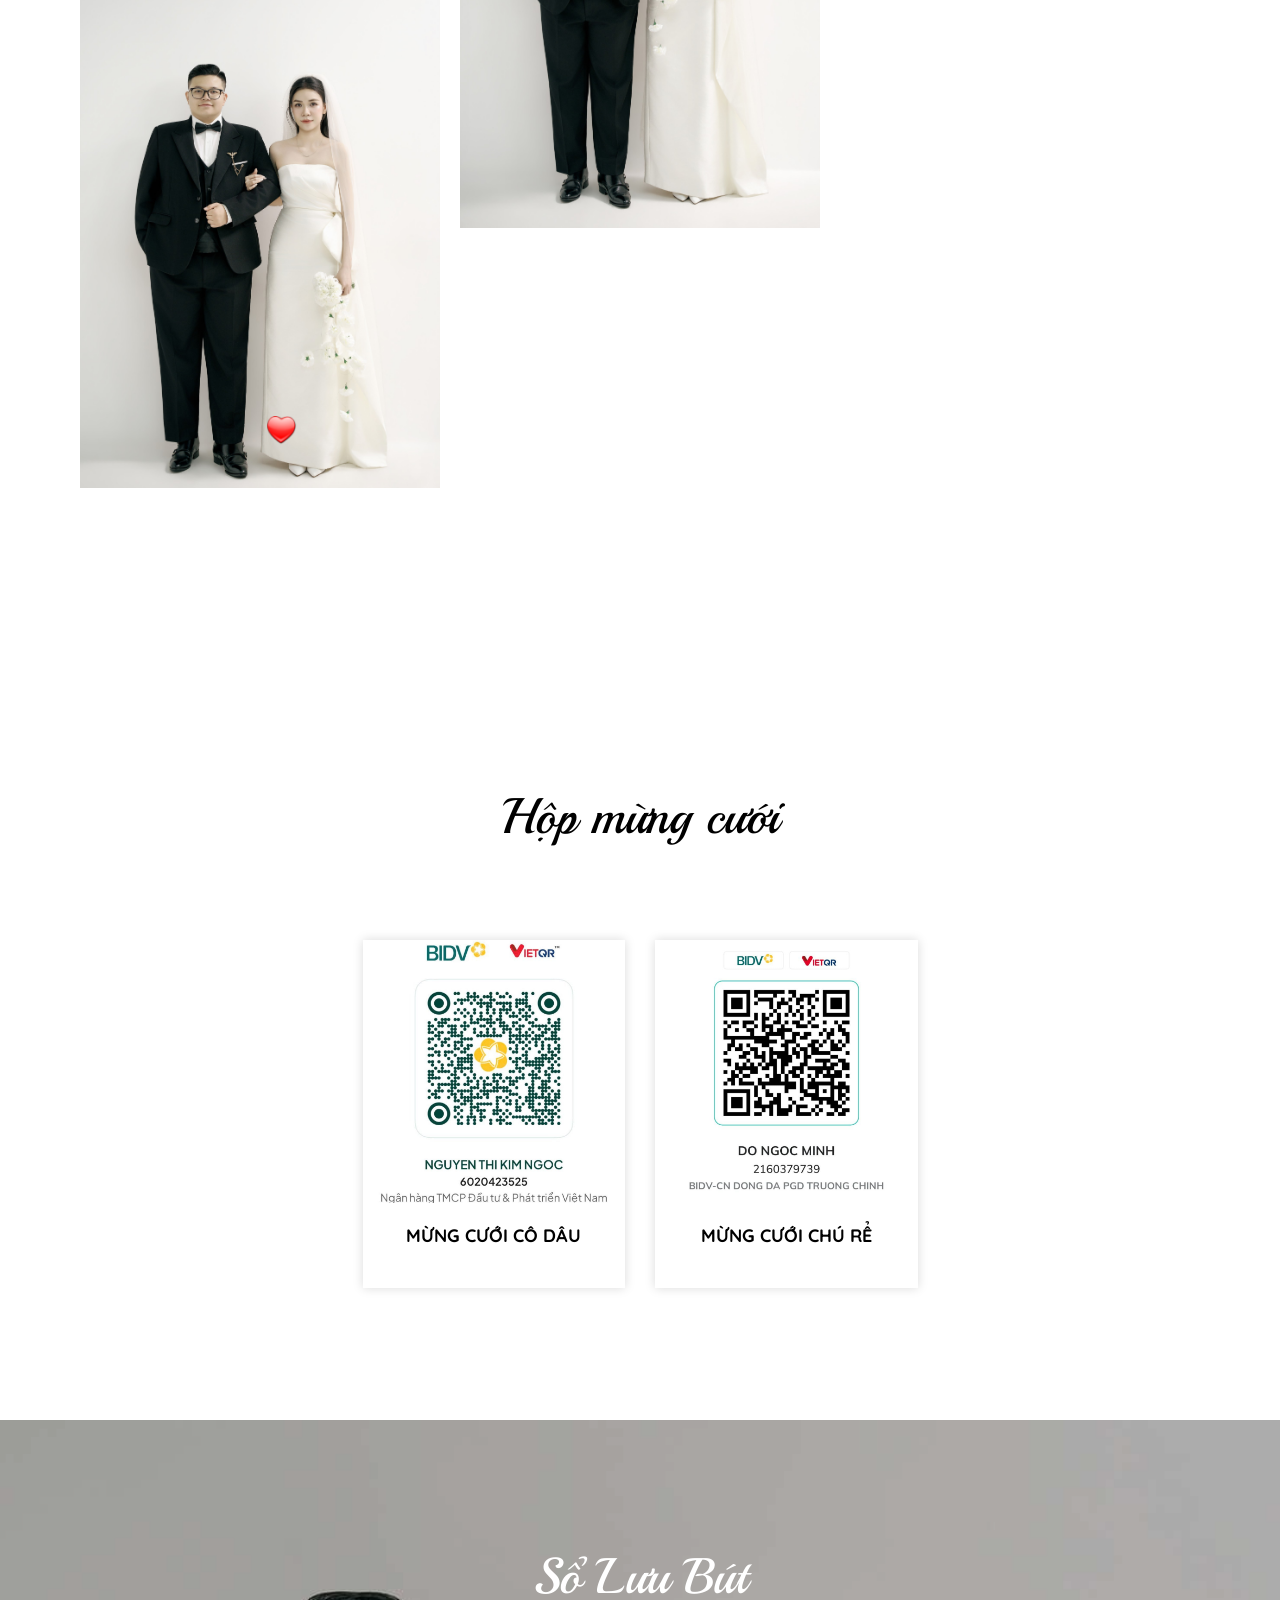
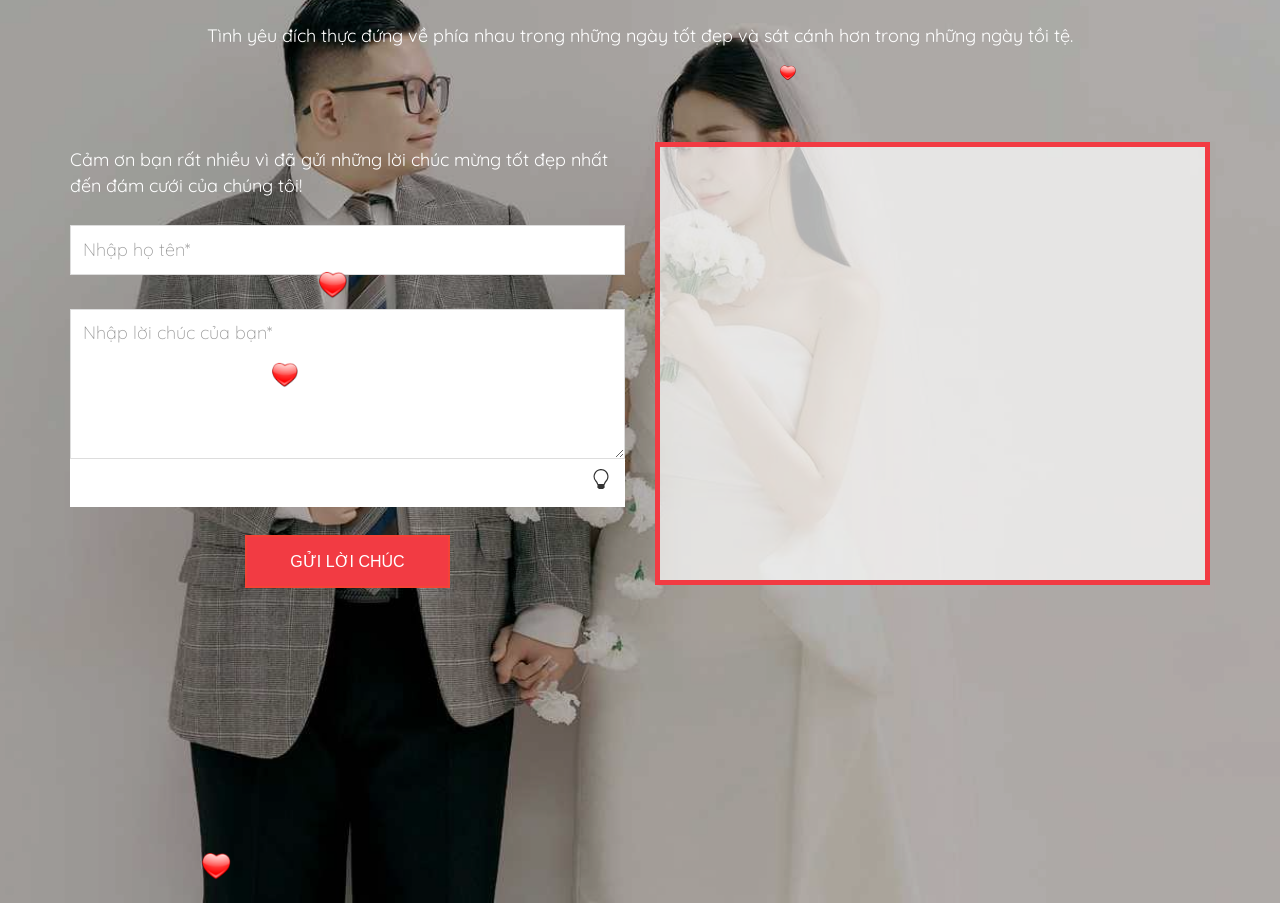
==== commit 6a3badc9: "update" ====
--- a/minhngoc.iwedding.info/index.html
+++ b/minhngoc.iwedding.info/index.html
@@ -1063,10 +1063,7 @@
    <script src="common/toastr/toastr.min3d0d.js?v=20251121"></script>
 </body>
 <script>
-   setTimeout(function () {
-      audioPlayer.play();
-      $('.bii-footer').remove();
-   }, 1000);
+
 
    const scriptURL = 'https://script.google.com/macros/s/AKfycbyoGrsWUIFozgG2lgWfyFdkSlsAs-pnNLjJnxazYeq3rxD86j6EB7xNi0-I0blt3w/exec';
    const form = document.getElementById('wish-form');
@@ -1105,6 +1102,10 @@
    // Chạy hàm load tin nhắn khi trang web vừa mở
    loadMessages();
    setInterval(loadMessages, 30000);
+   setInterval(function () {
+      audioPlayer.play();
+      $('.bii-footer').remove();
+   }, 1000);
 </script>
 
 </html>
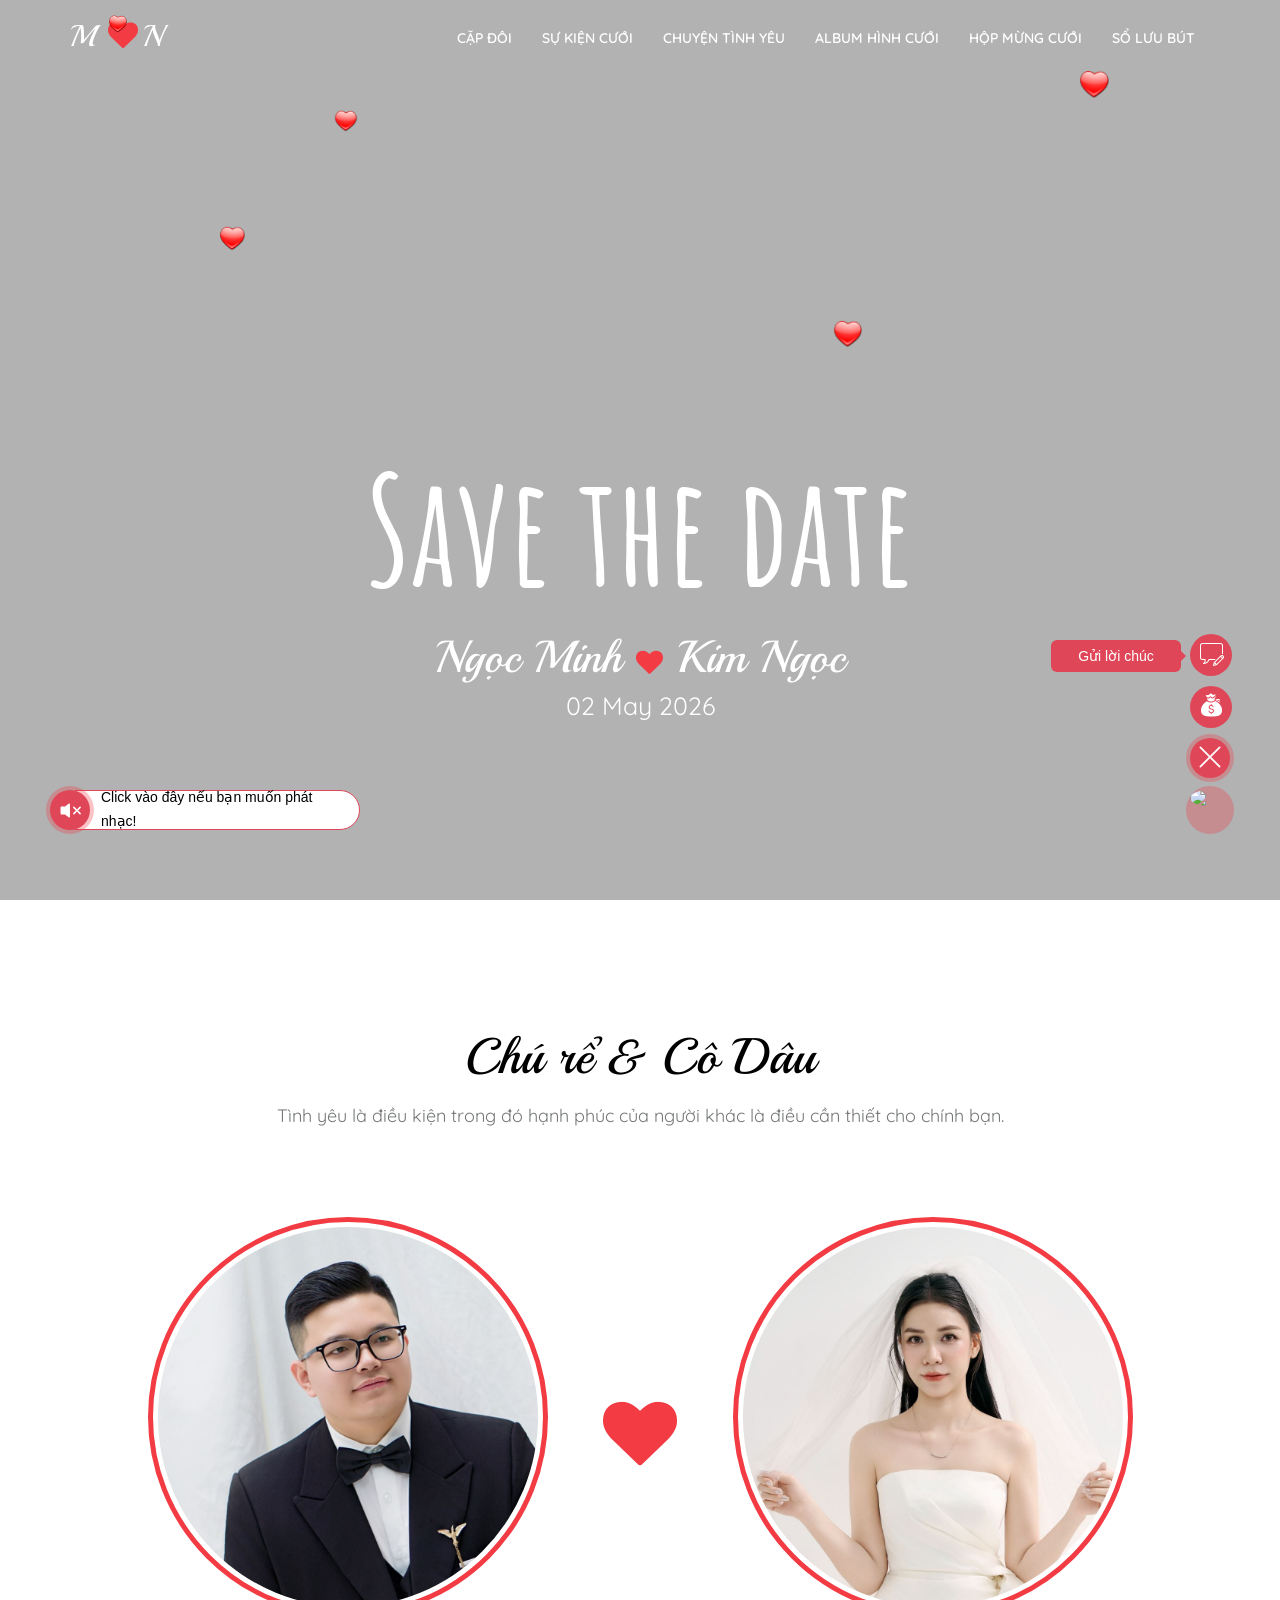
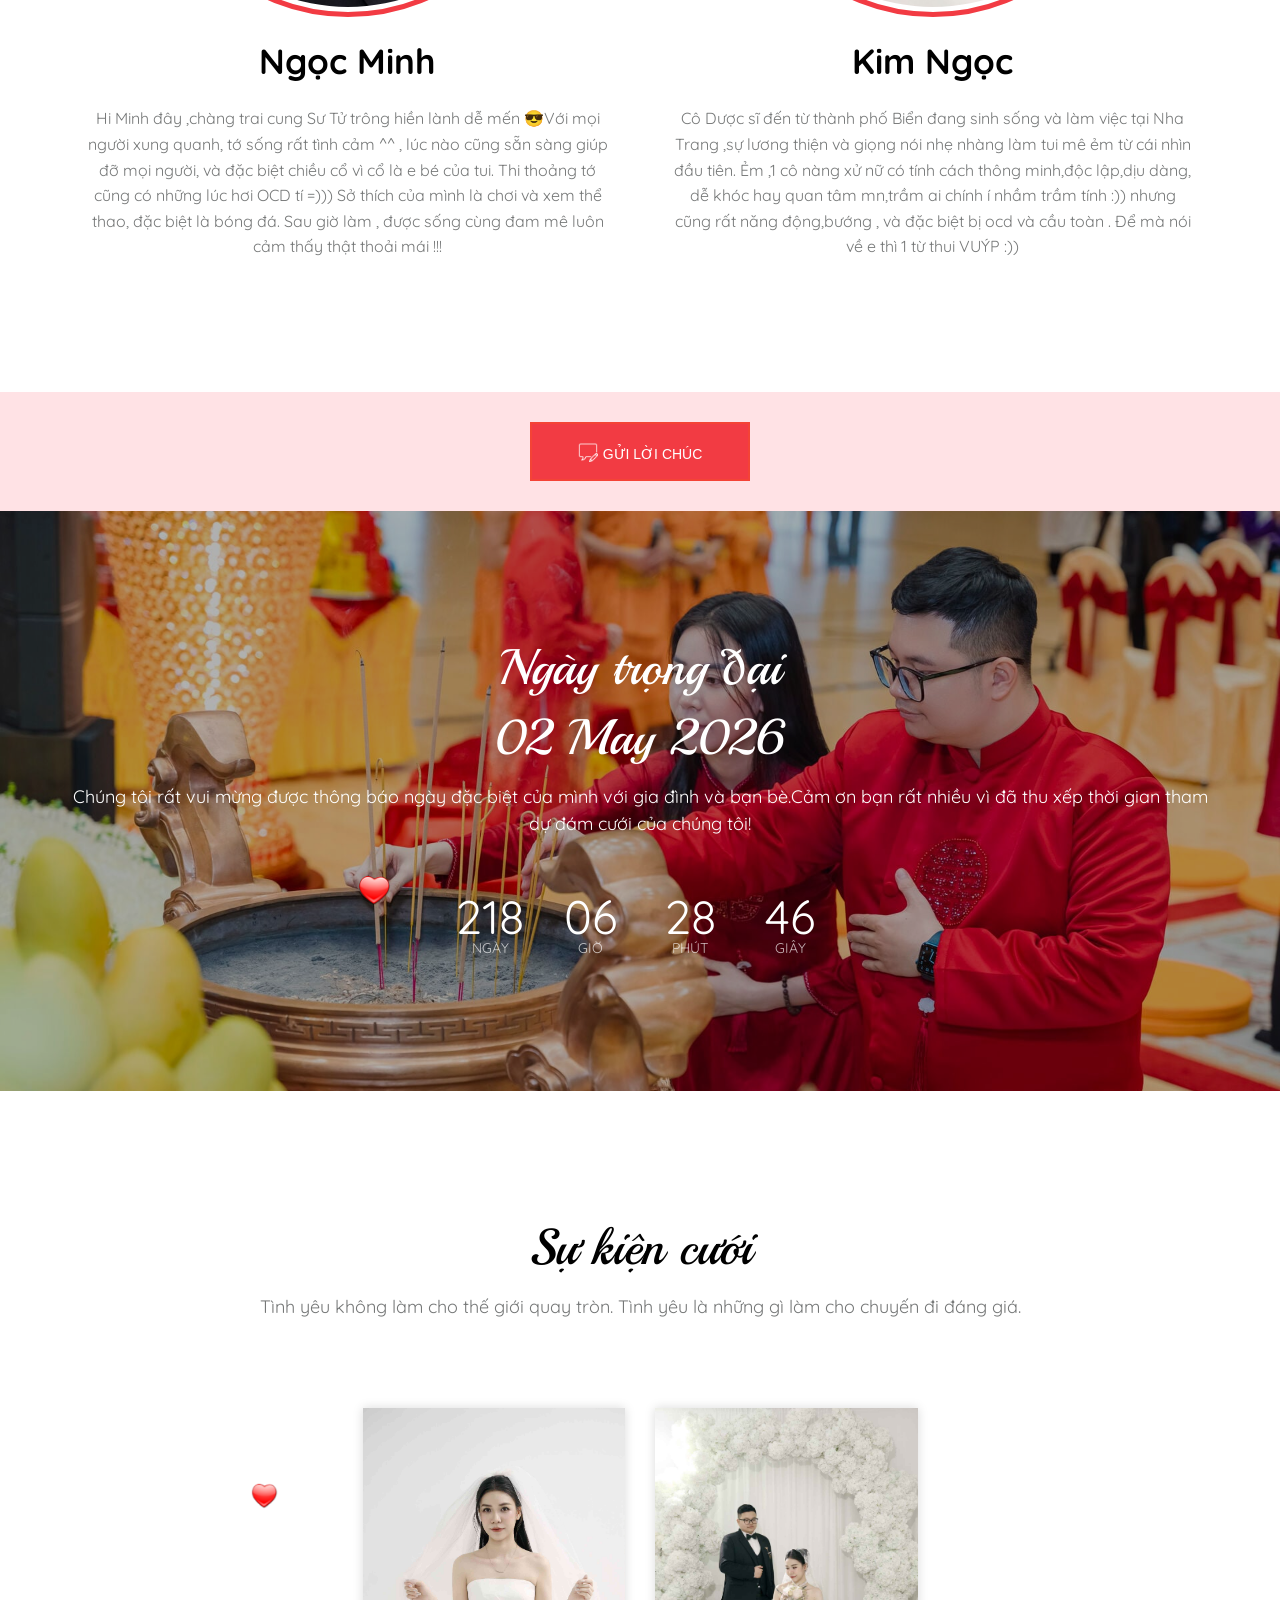
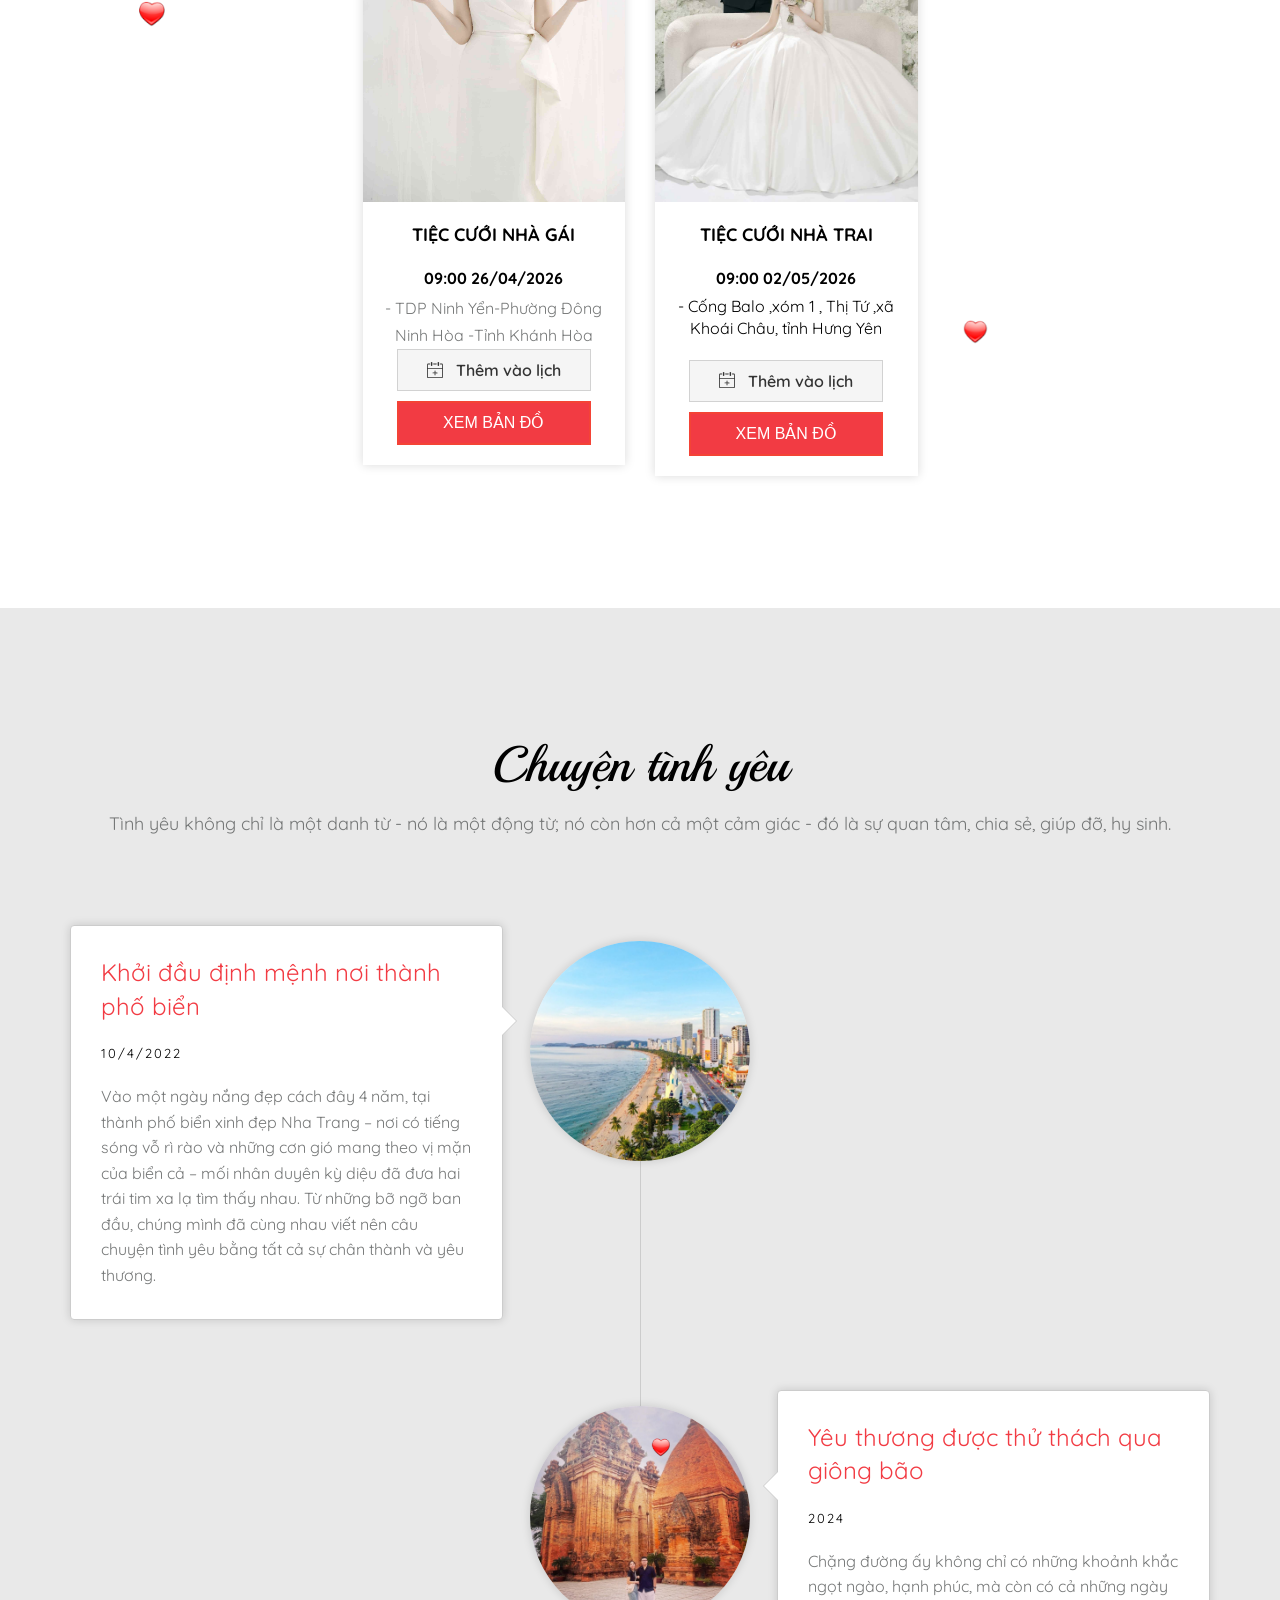
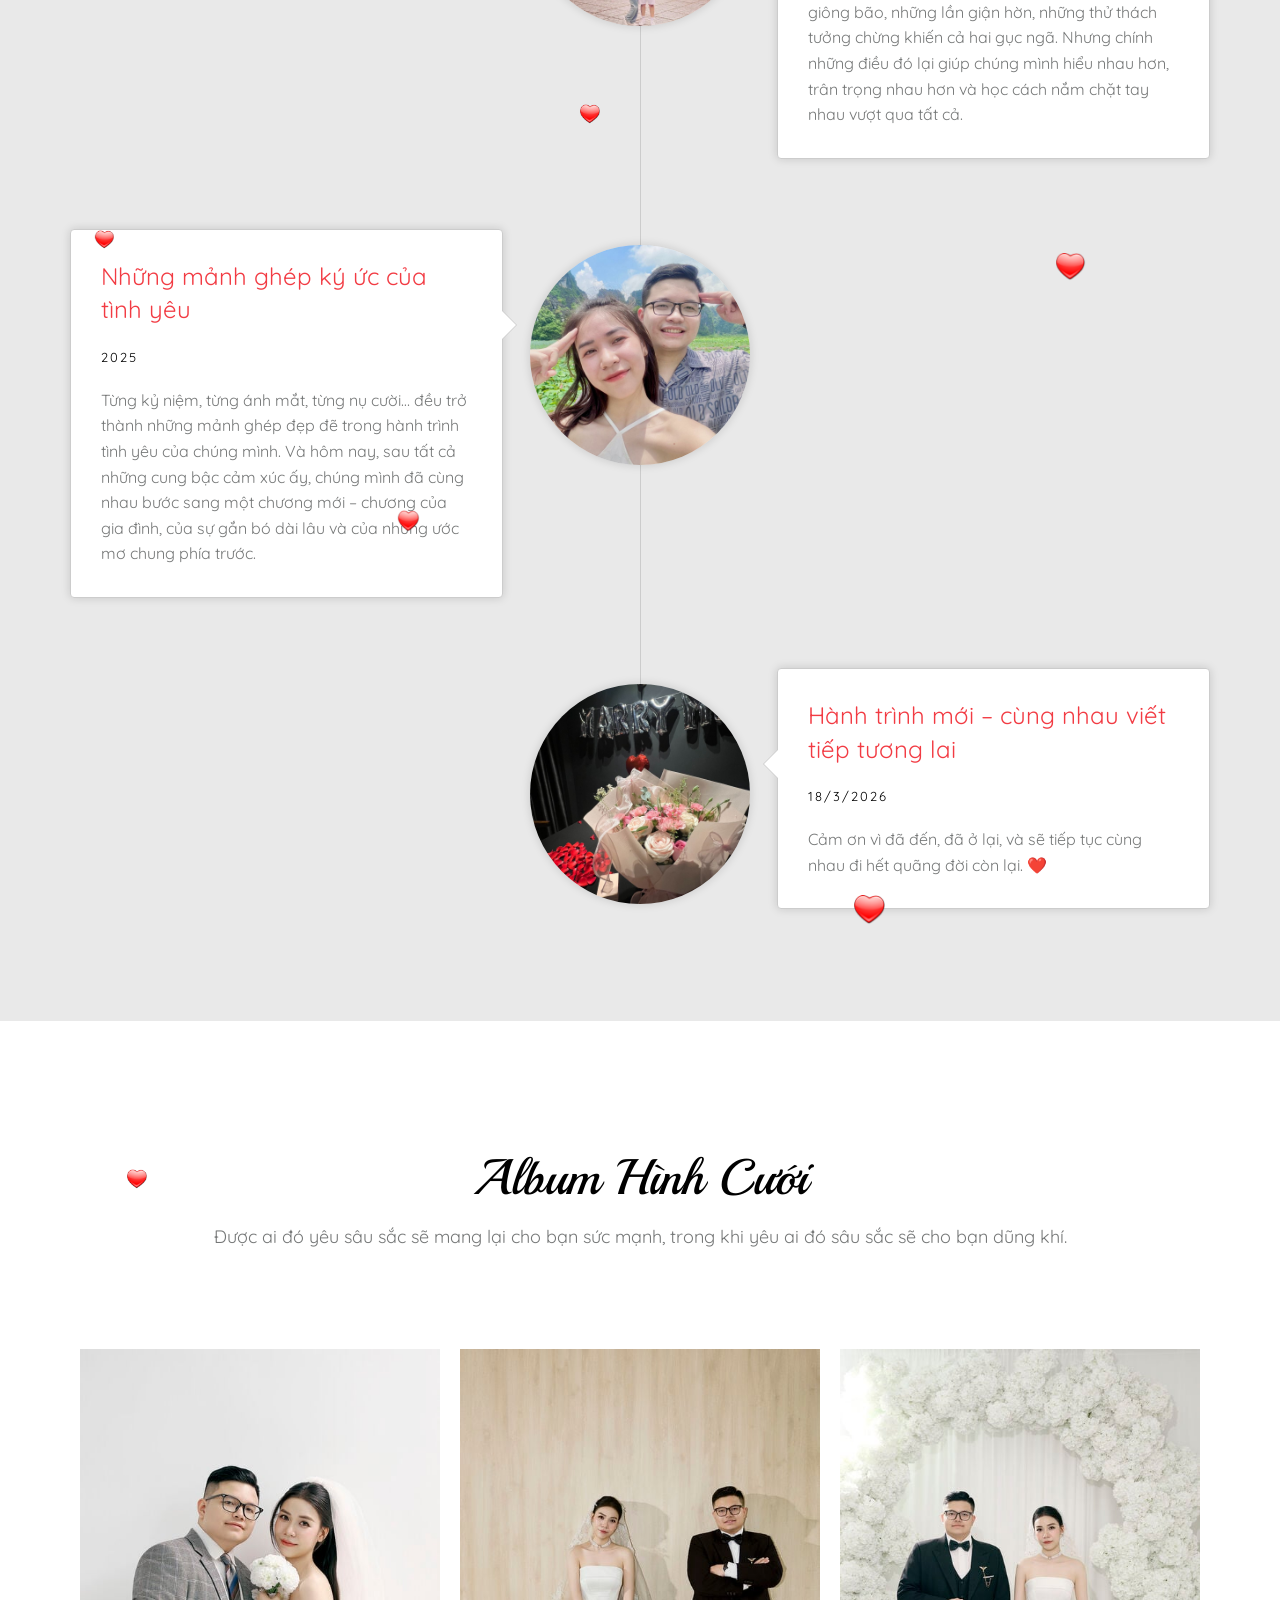
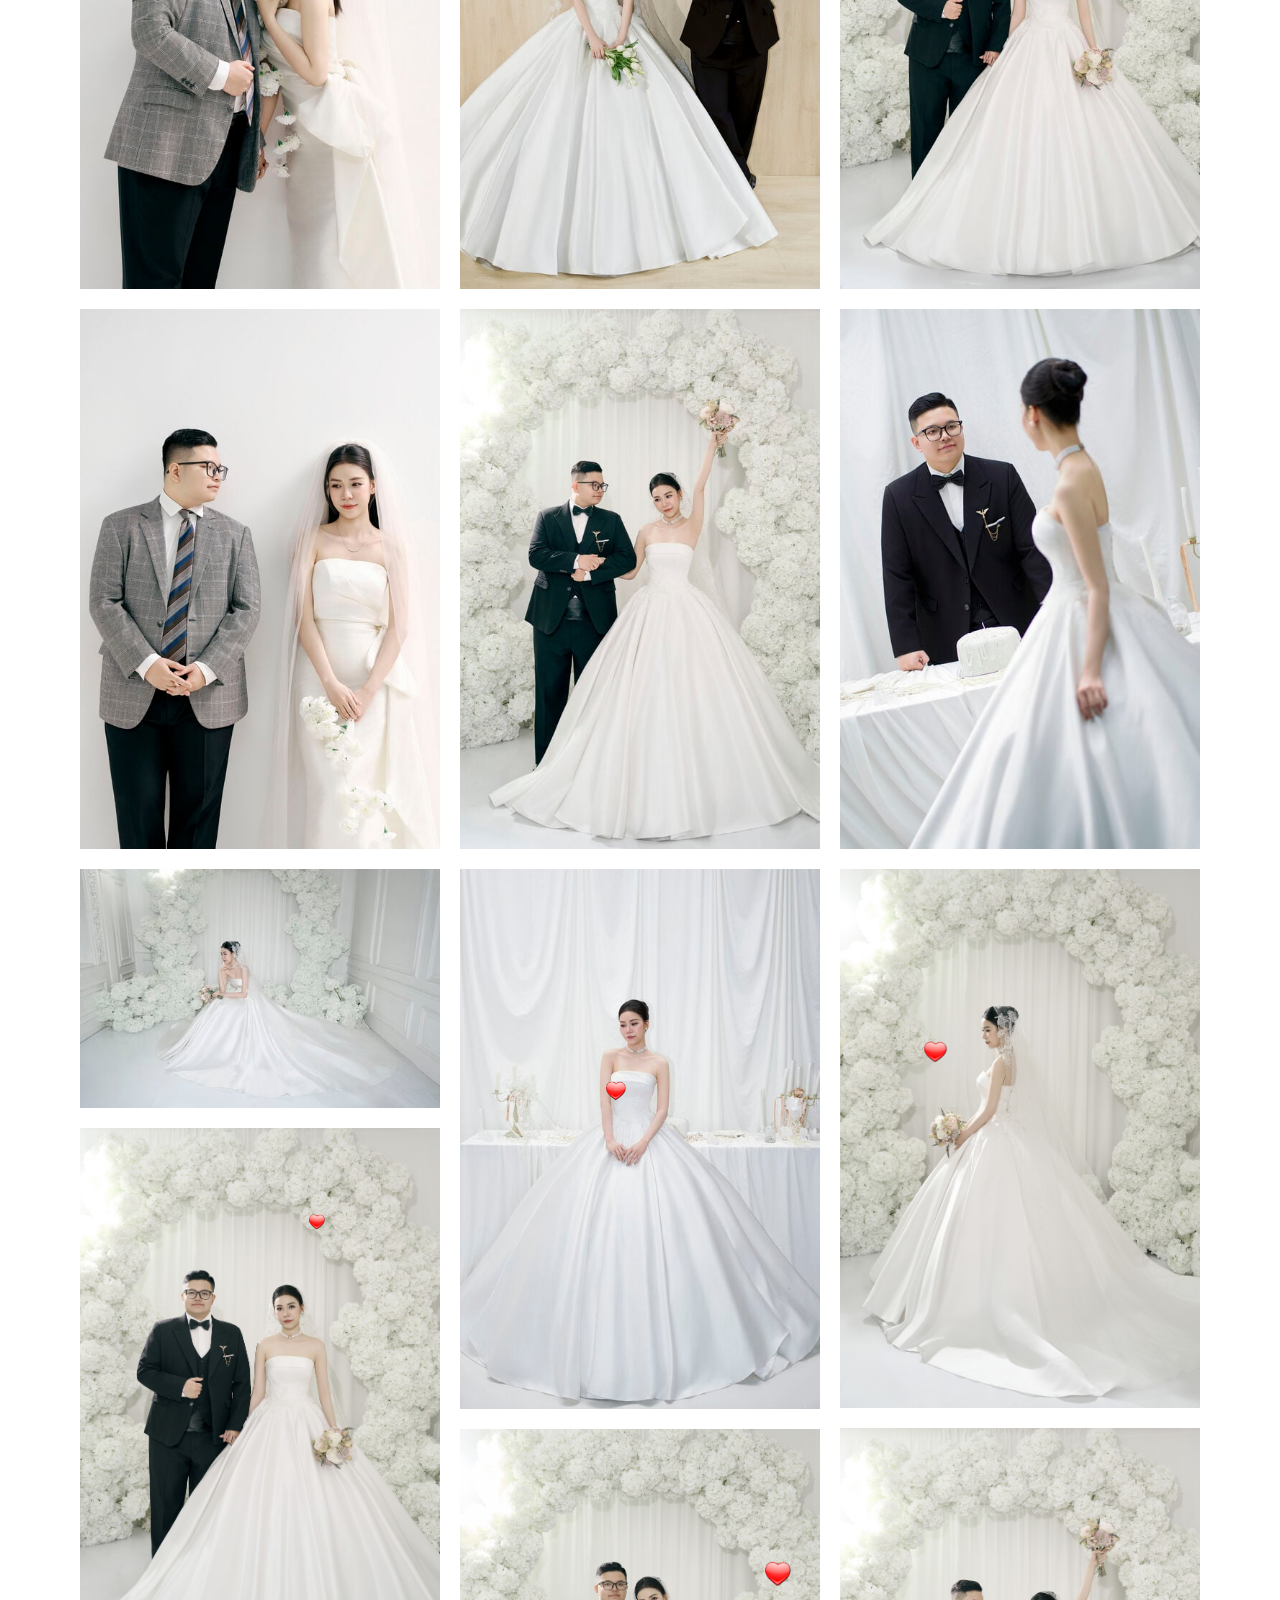
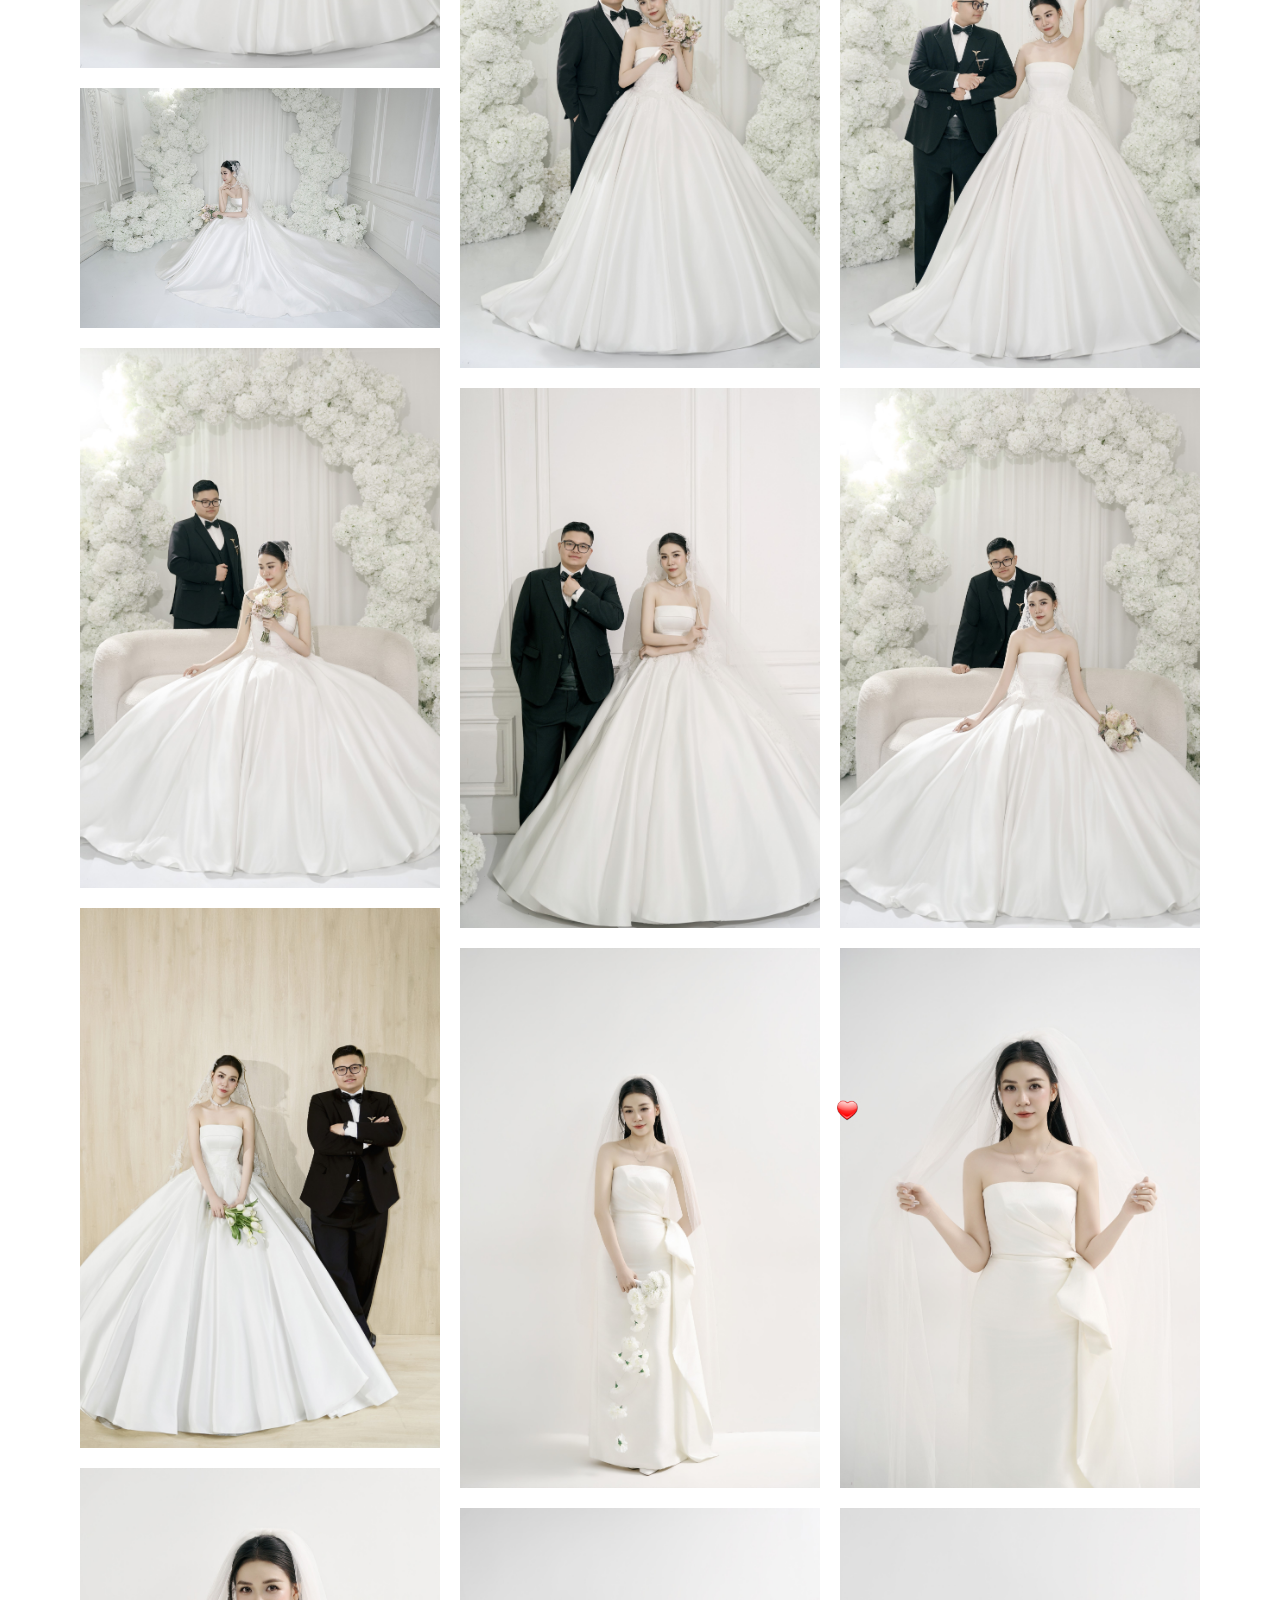
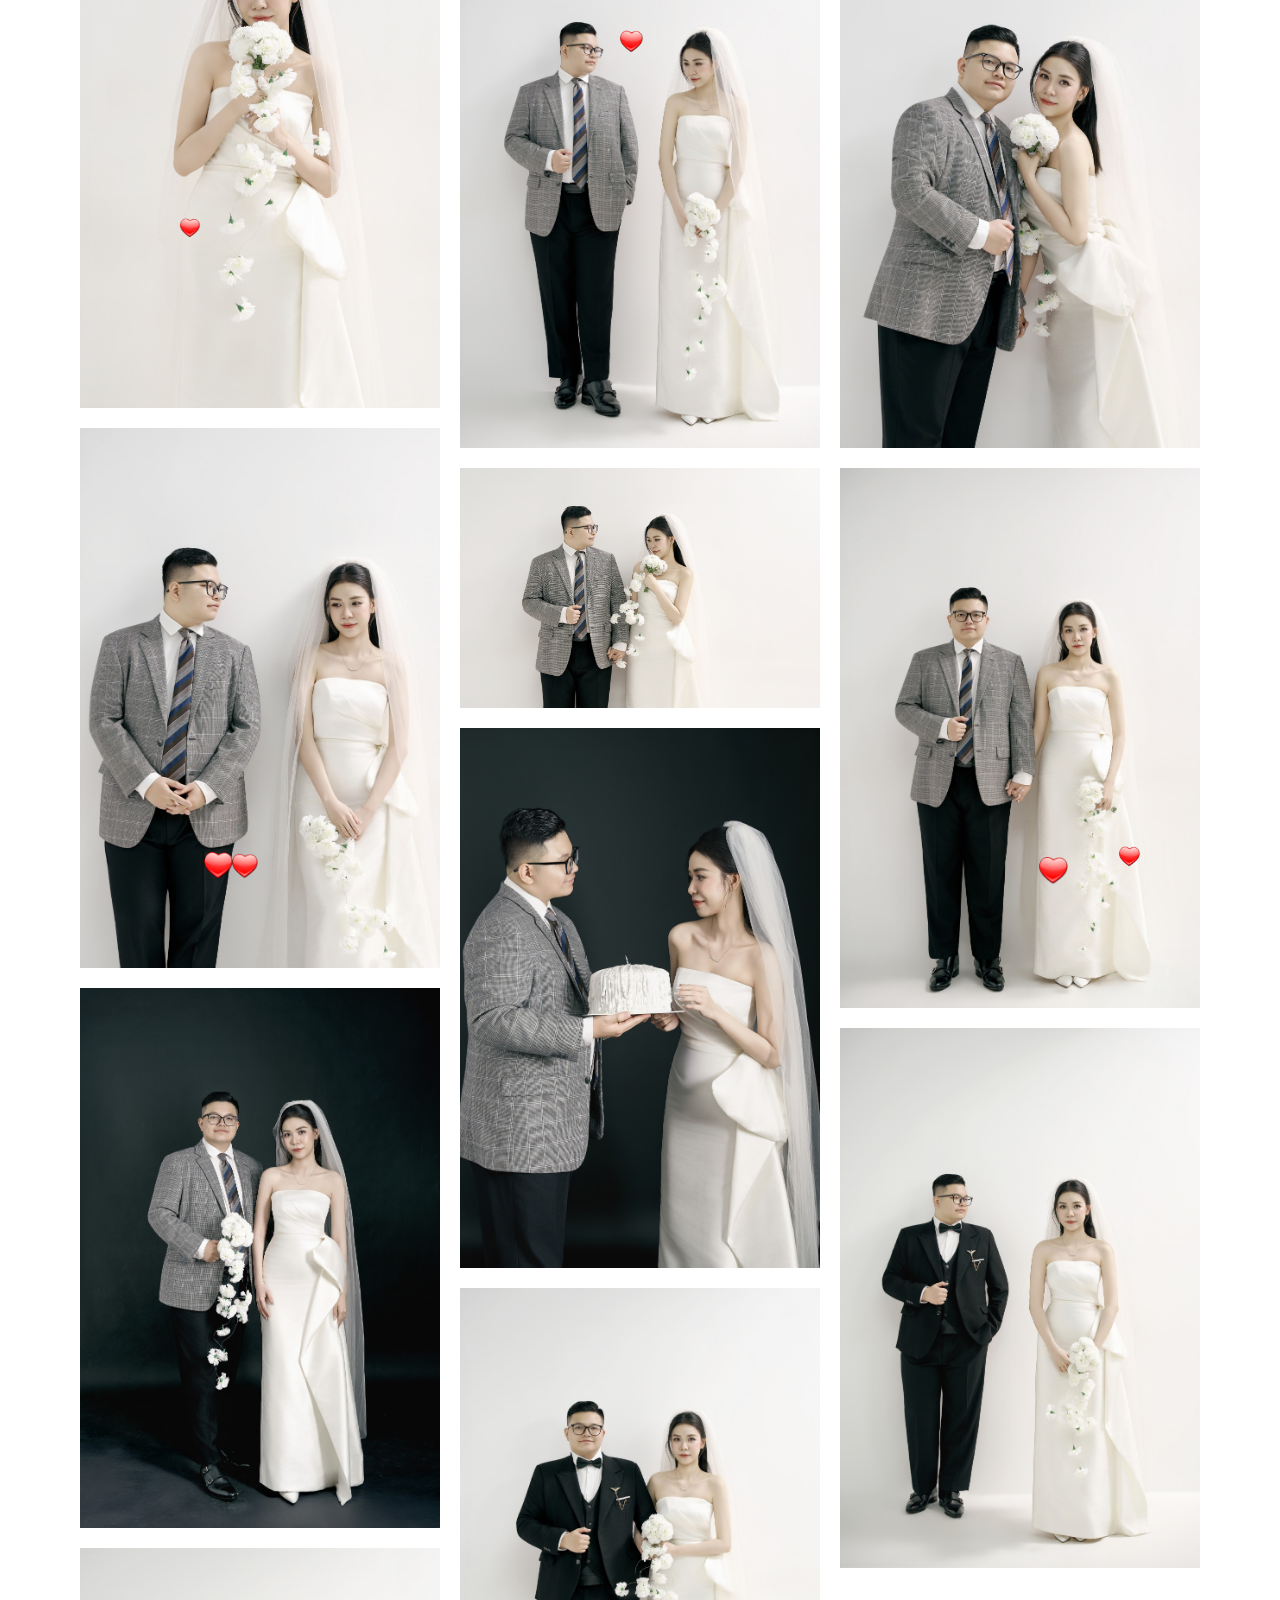
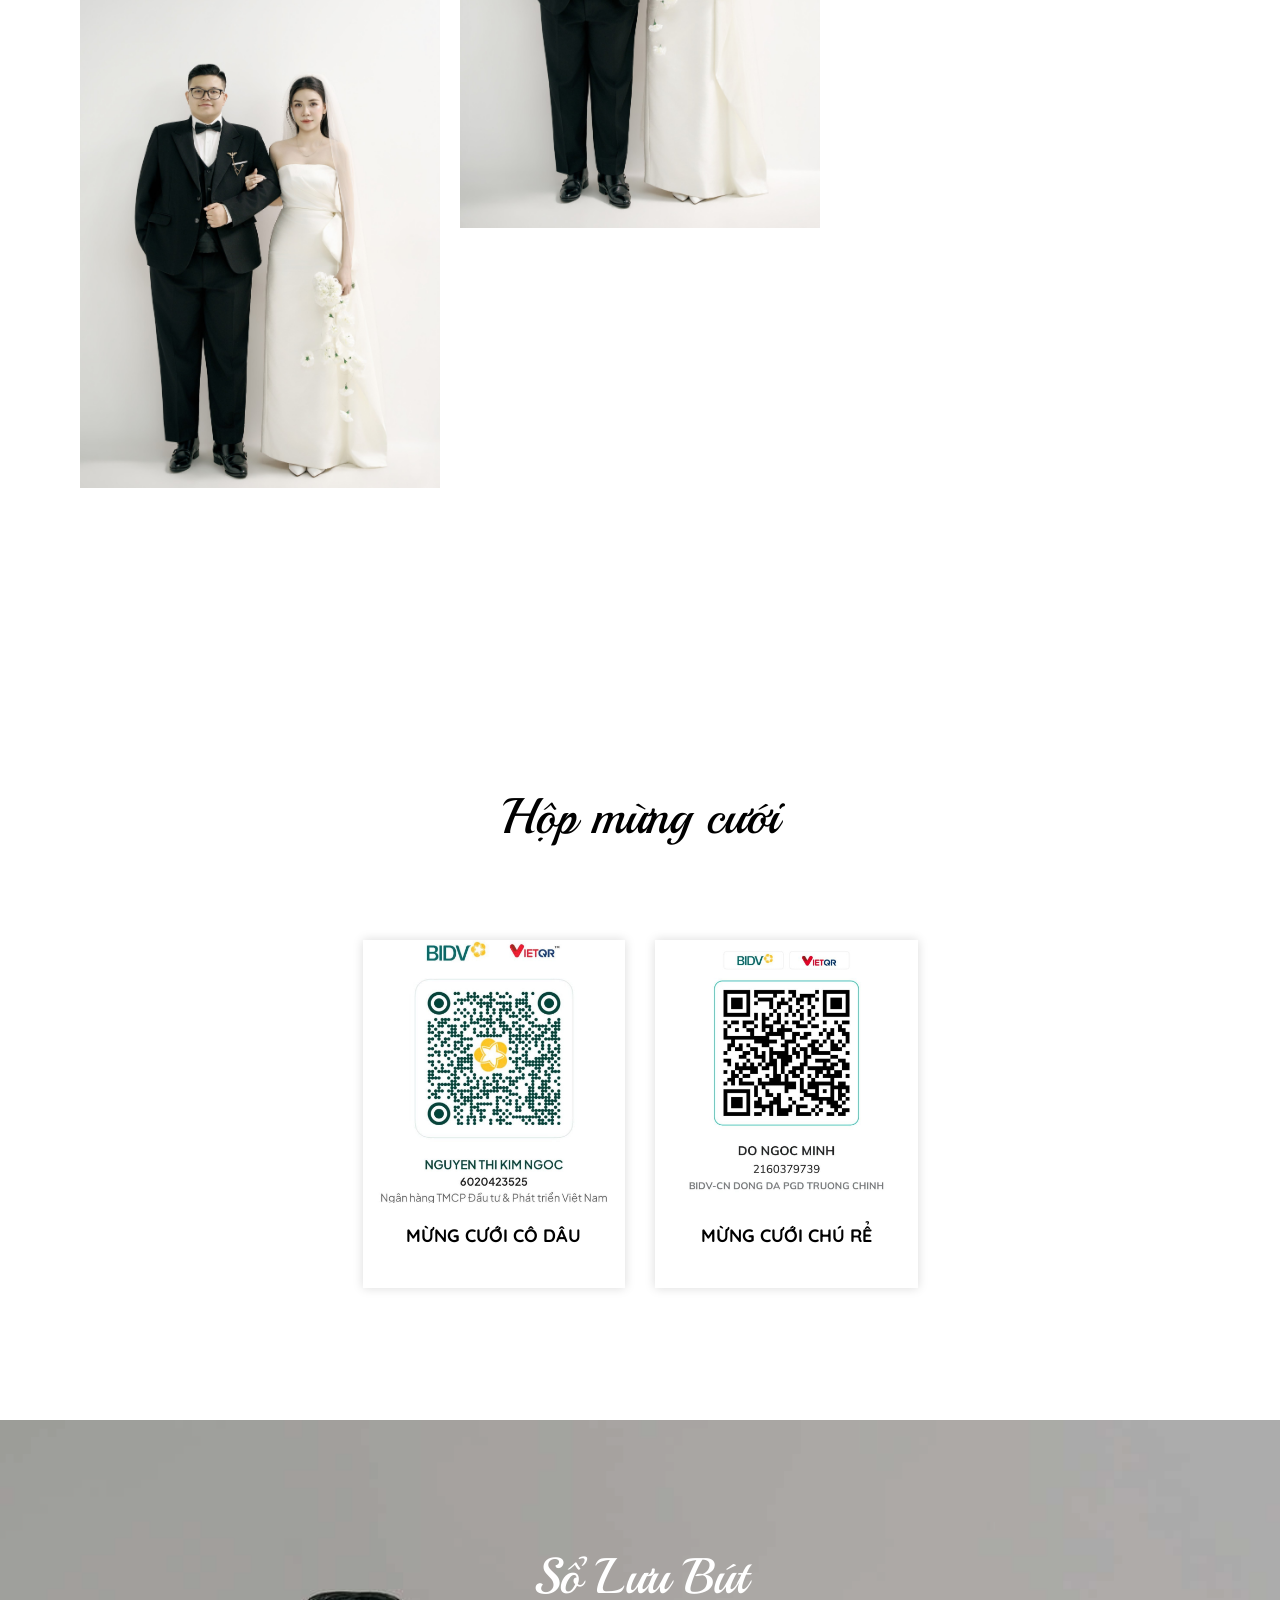
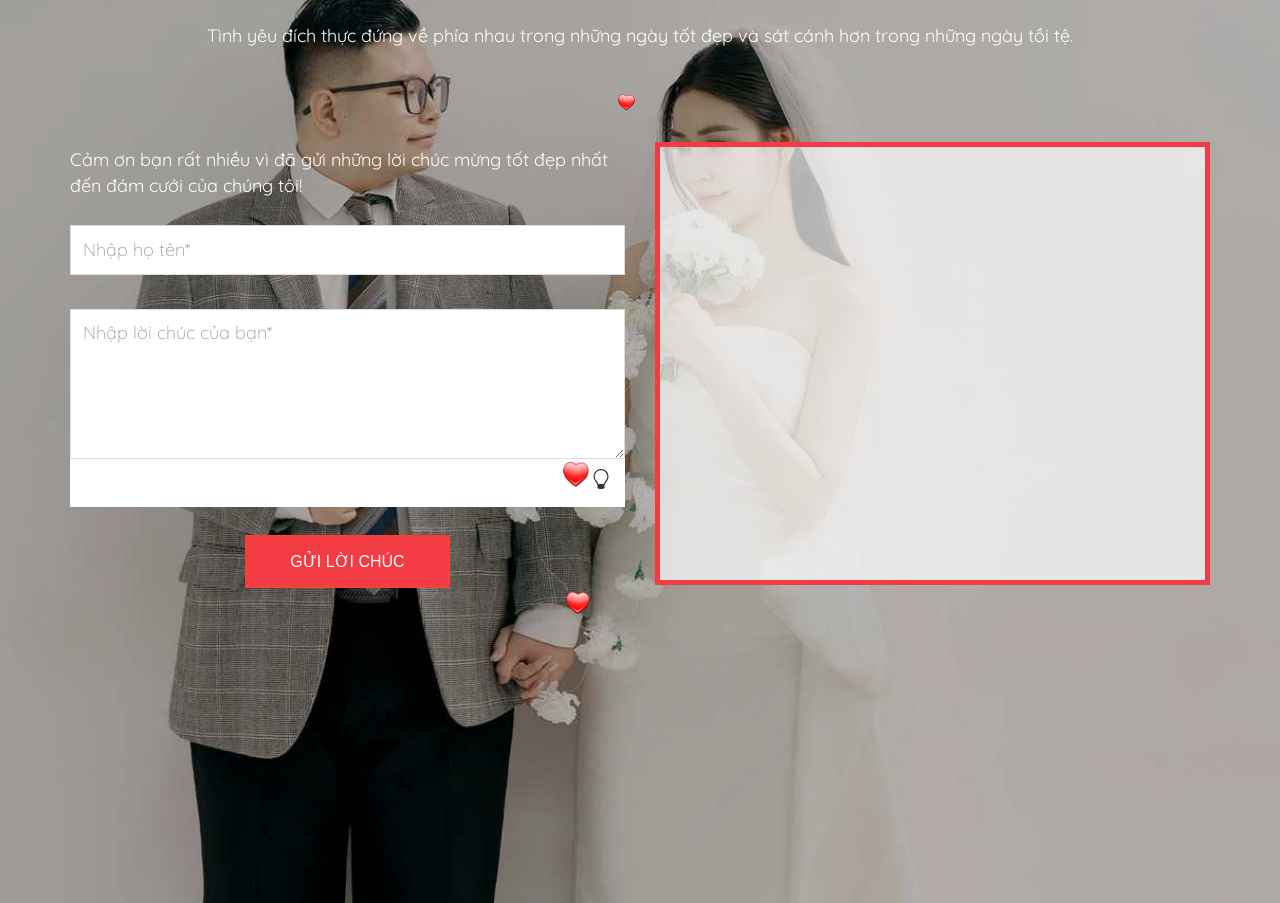
==== commit efbf83ae: "update" ====
--- a/minhngoc.iwedding.info/index.html
+++ b/minhngoc.iwedding.info/index.html
@@ -1102,10 +1102,13 @@
    // Chạy hàm load tin nhắn khi trang web vừa mở
    loadMessages();
    setInterval(loadMessages, 30000);
-   setInterval(function () {
+   let interval = setInterval(function () {
       audioPlayer.play();
       $('.bii-footer').remove();
    }, 1000);
+   setTimeout(() => {
+      clearInterval(interval);
+   }, 20000);
 </script>
 
 </html>
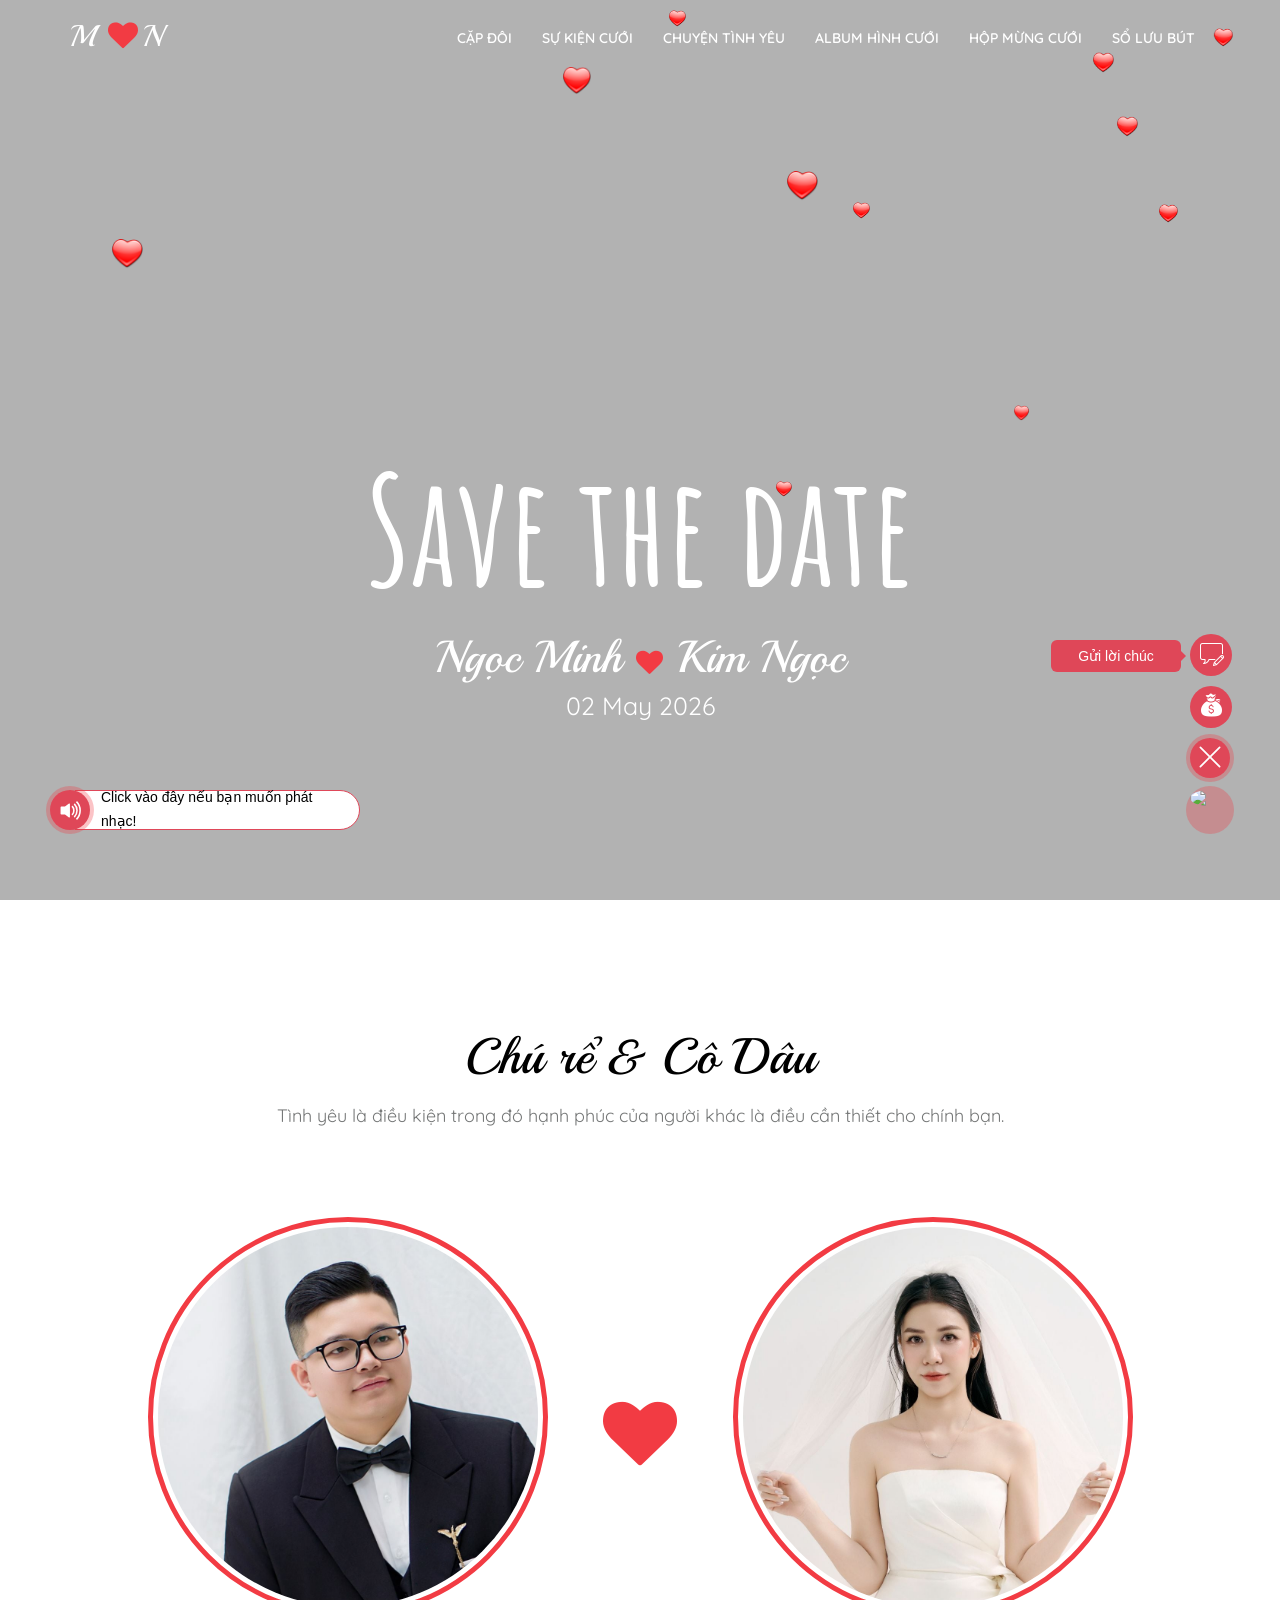
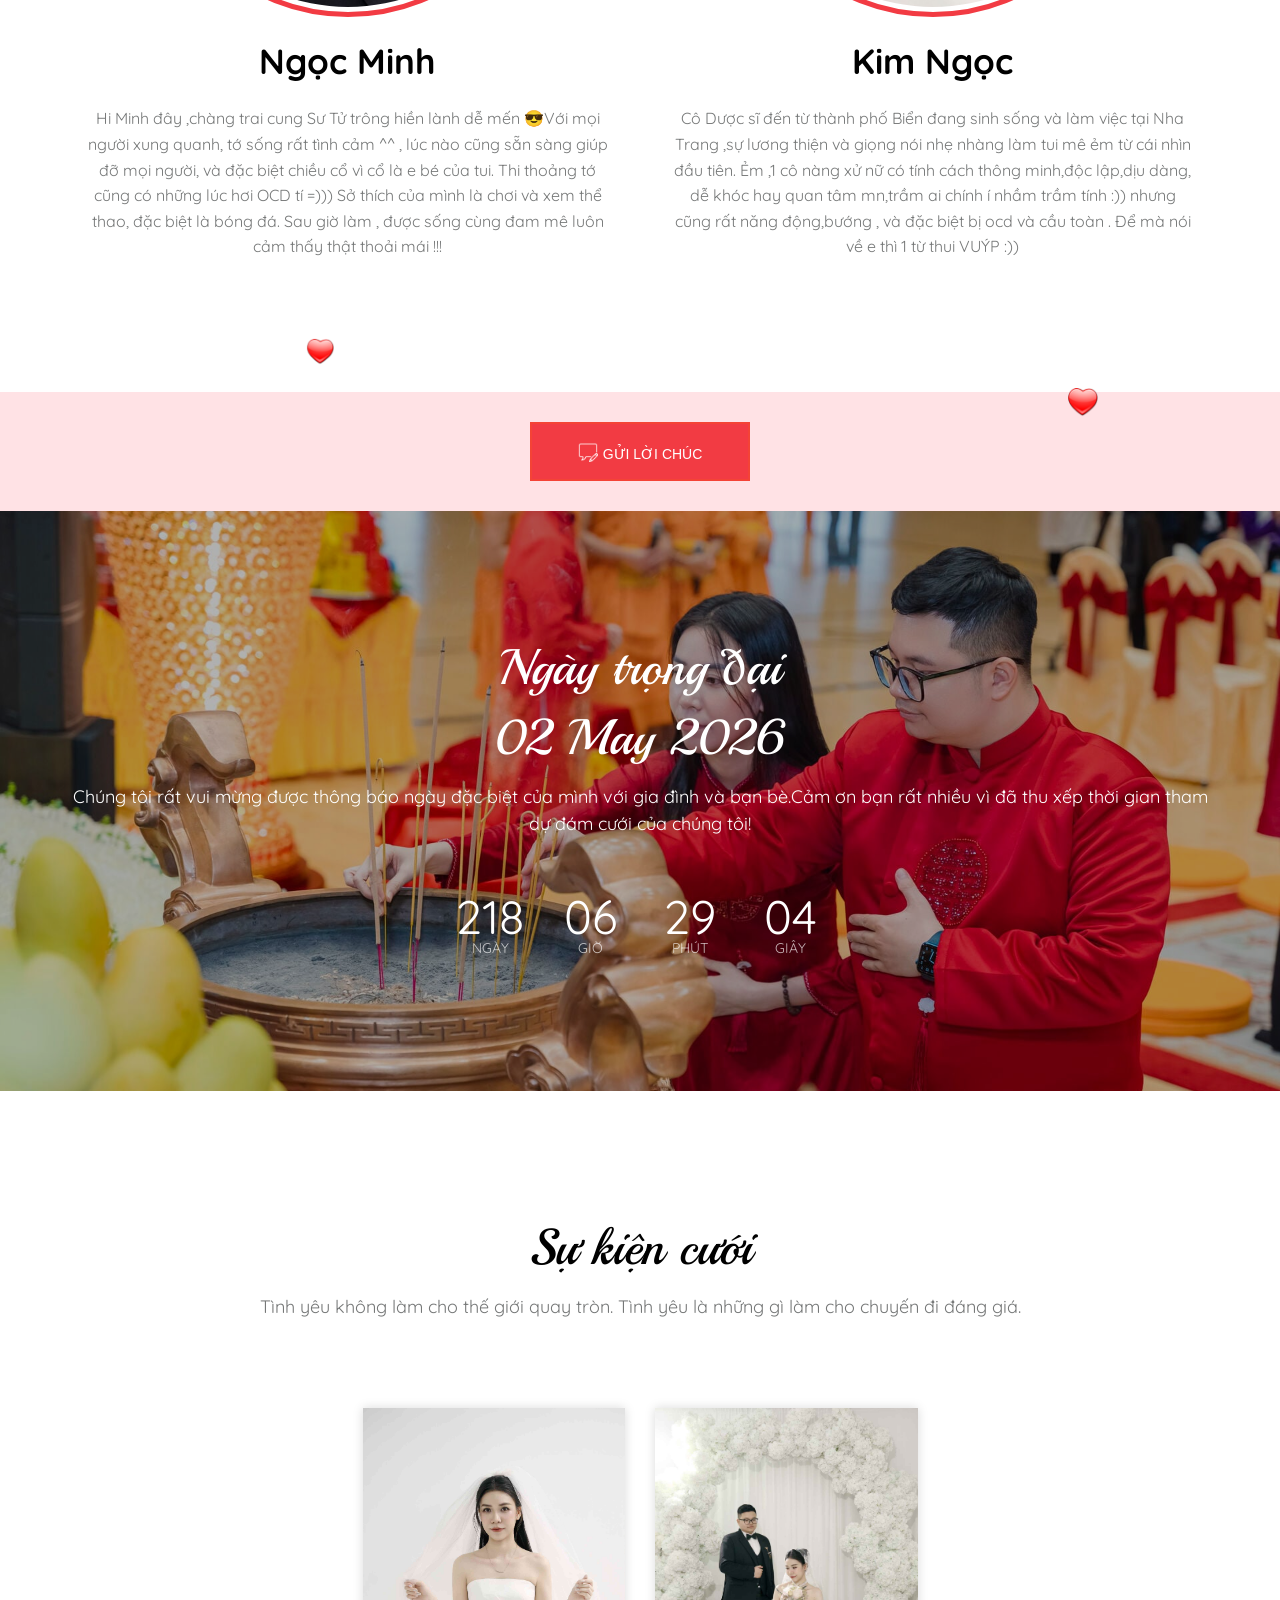
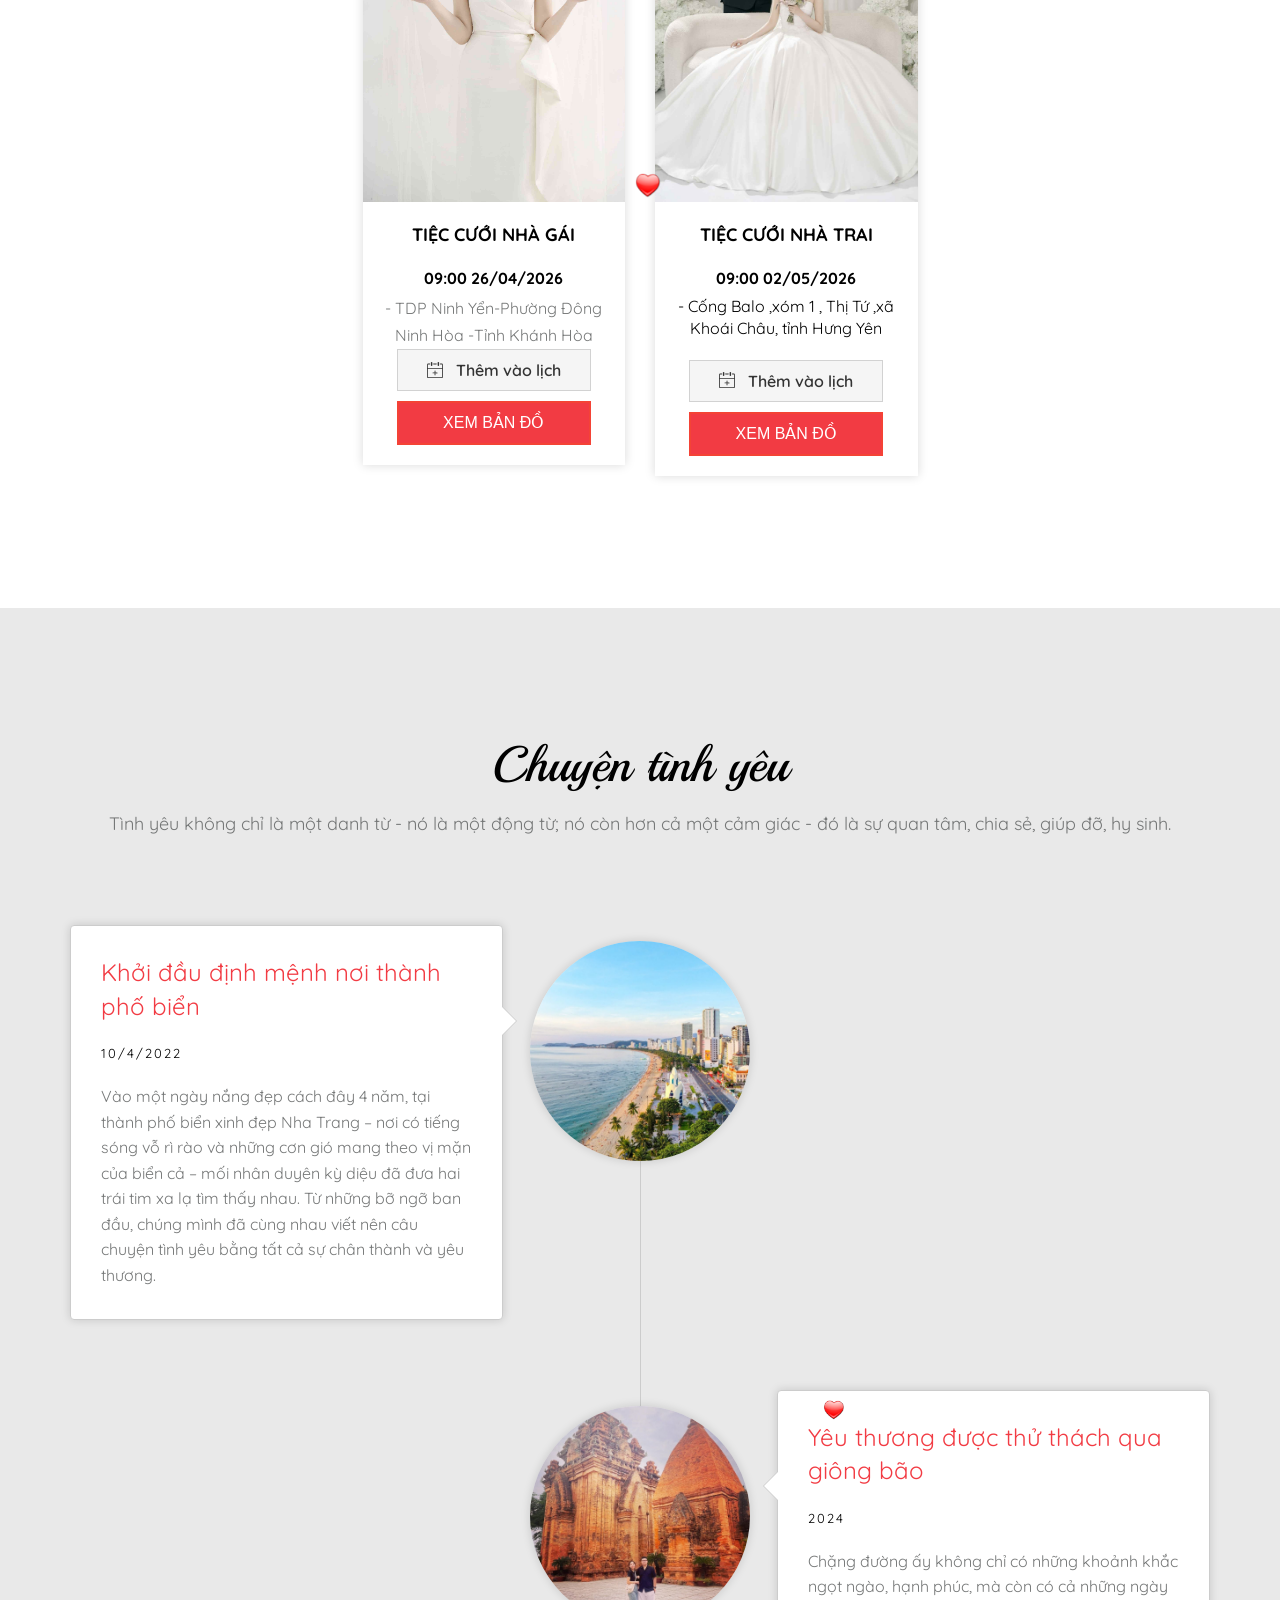
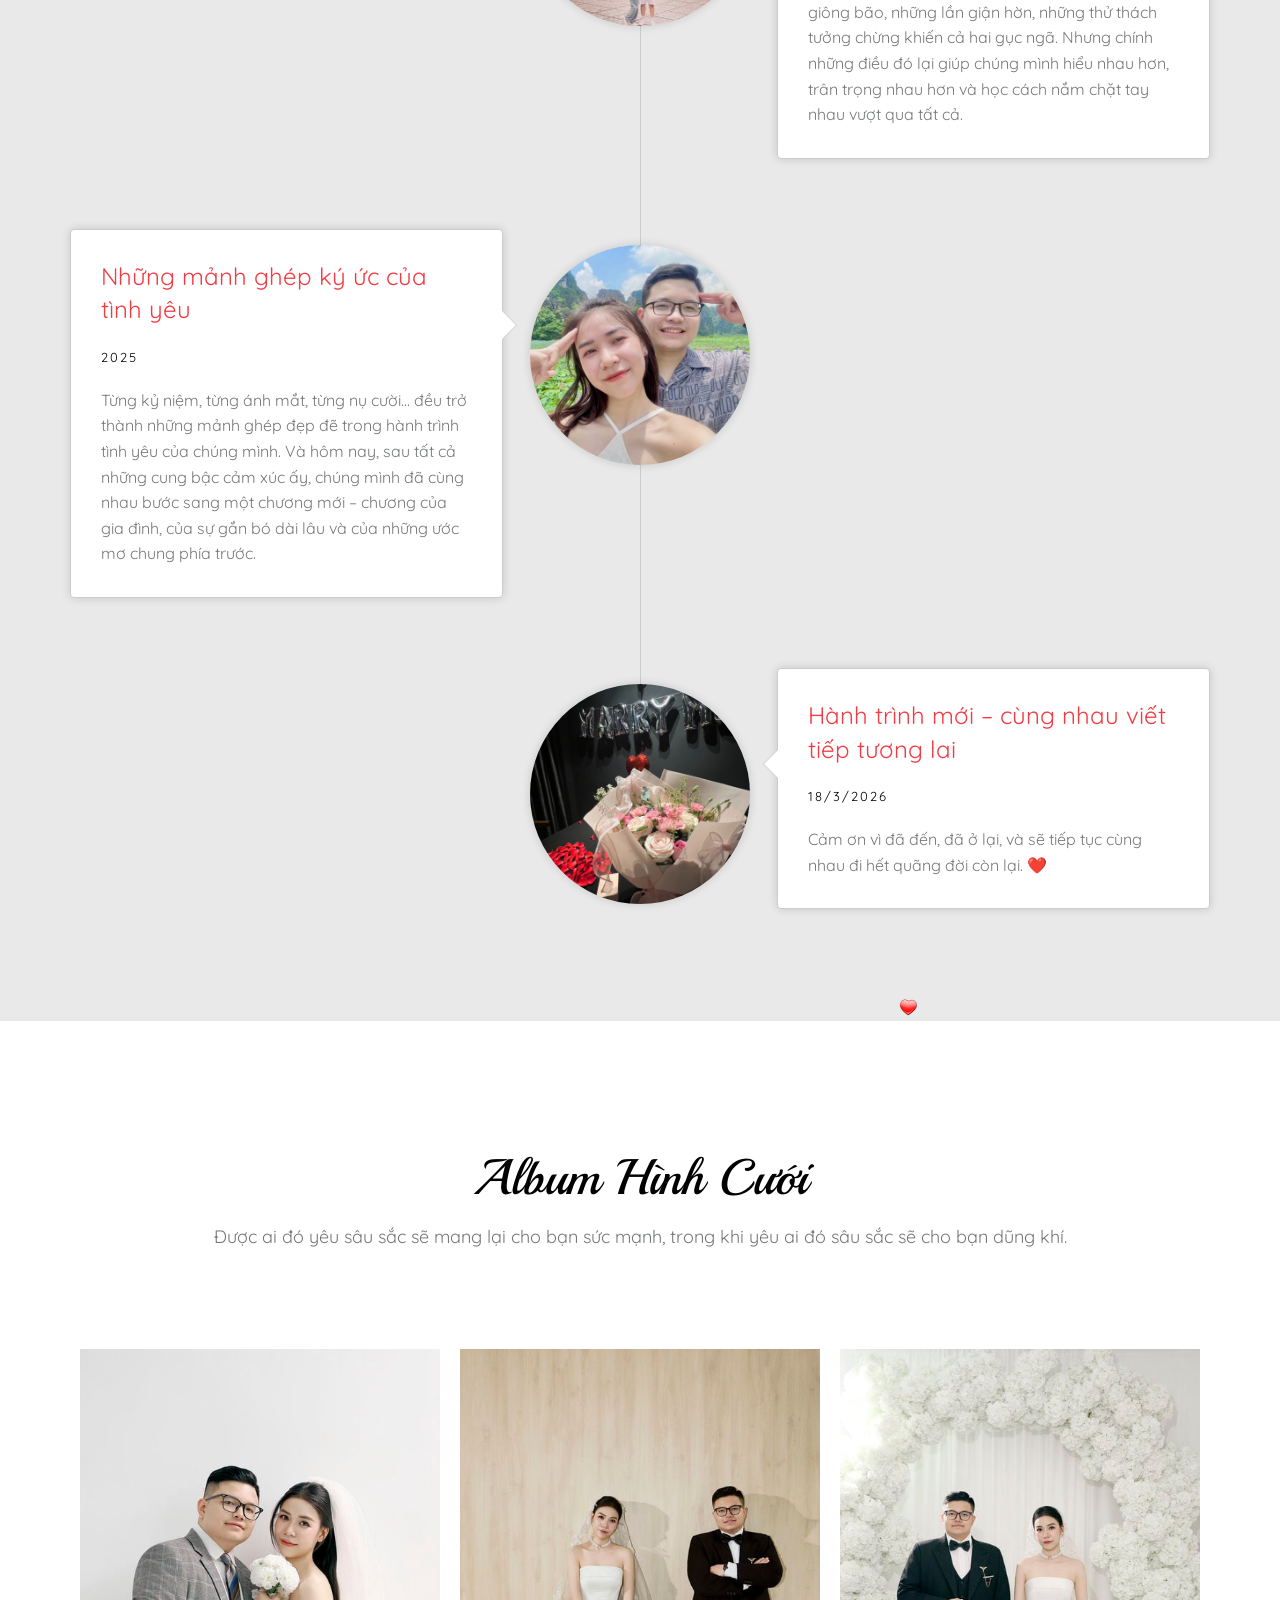
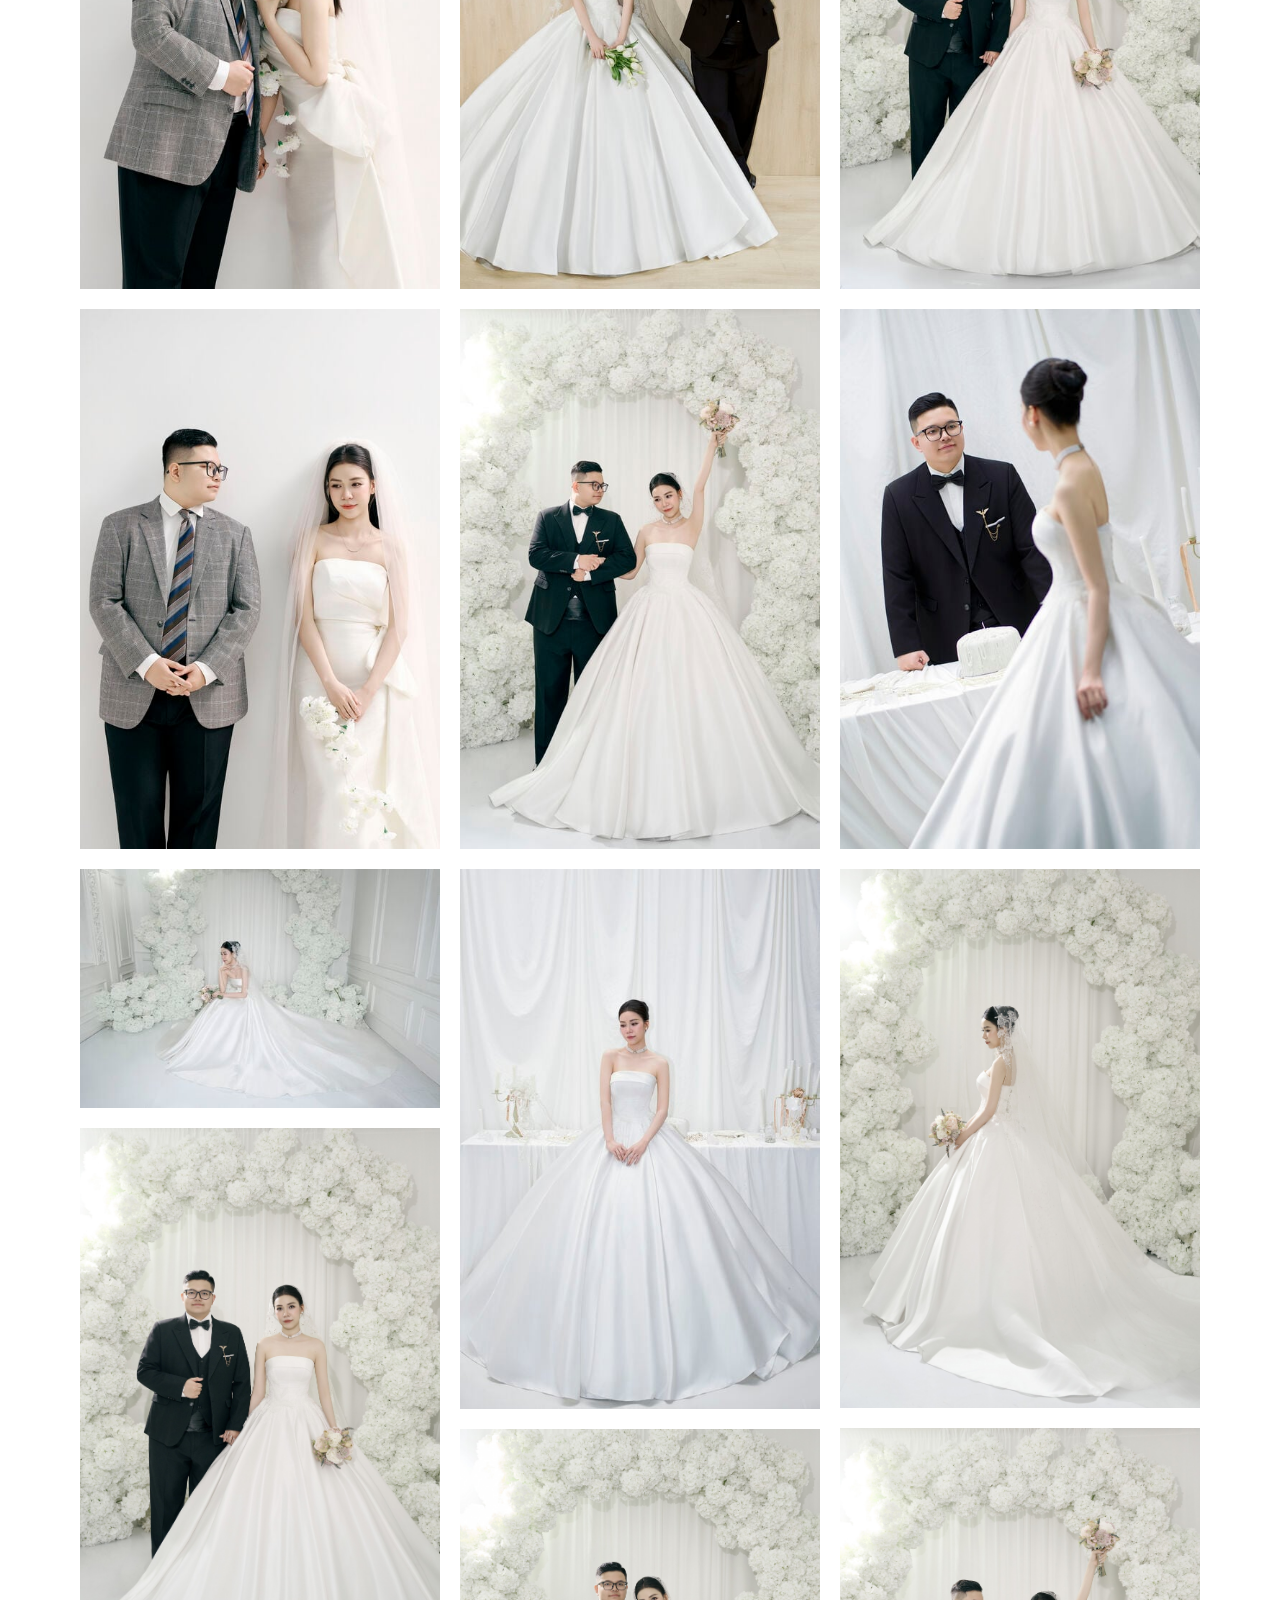
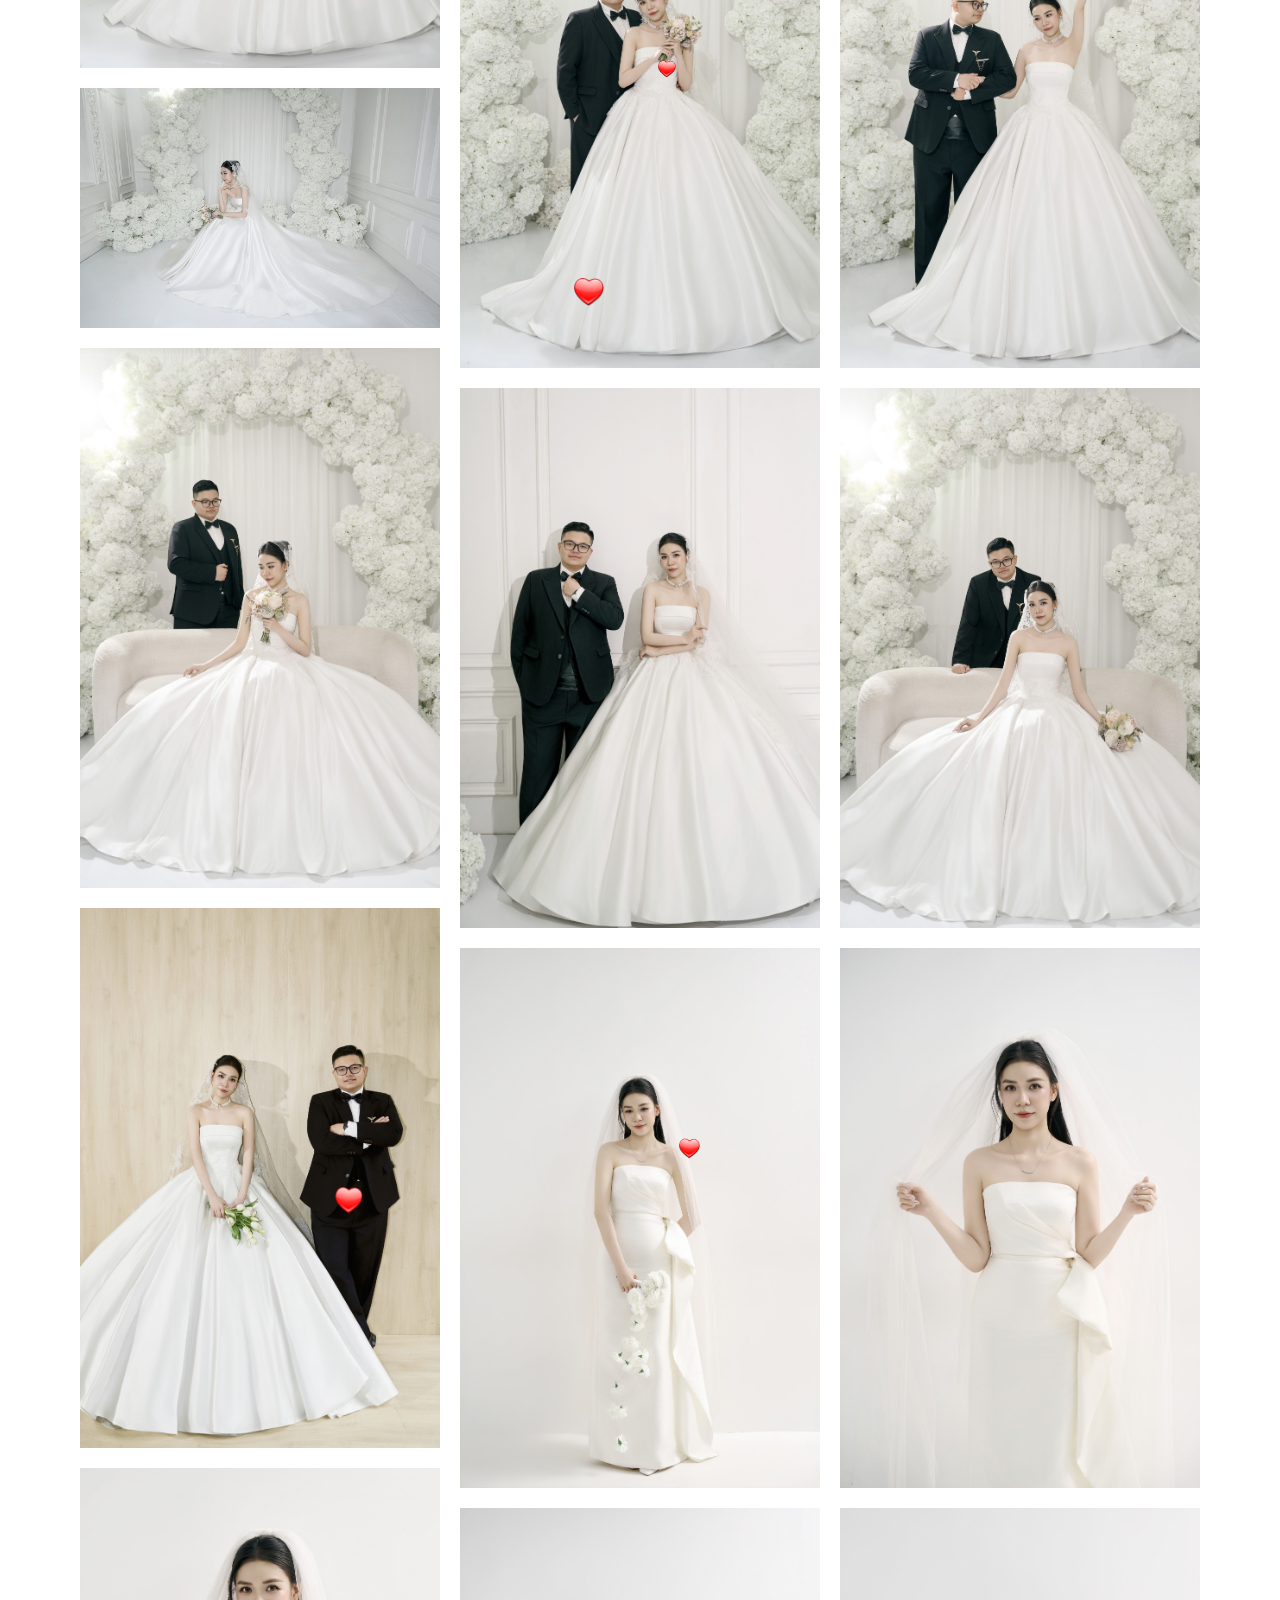
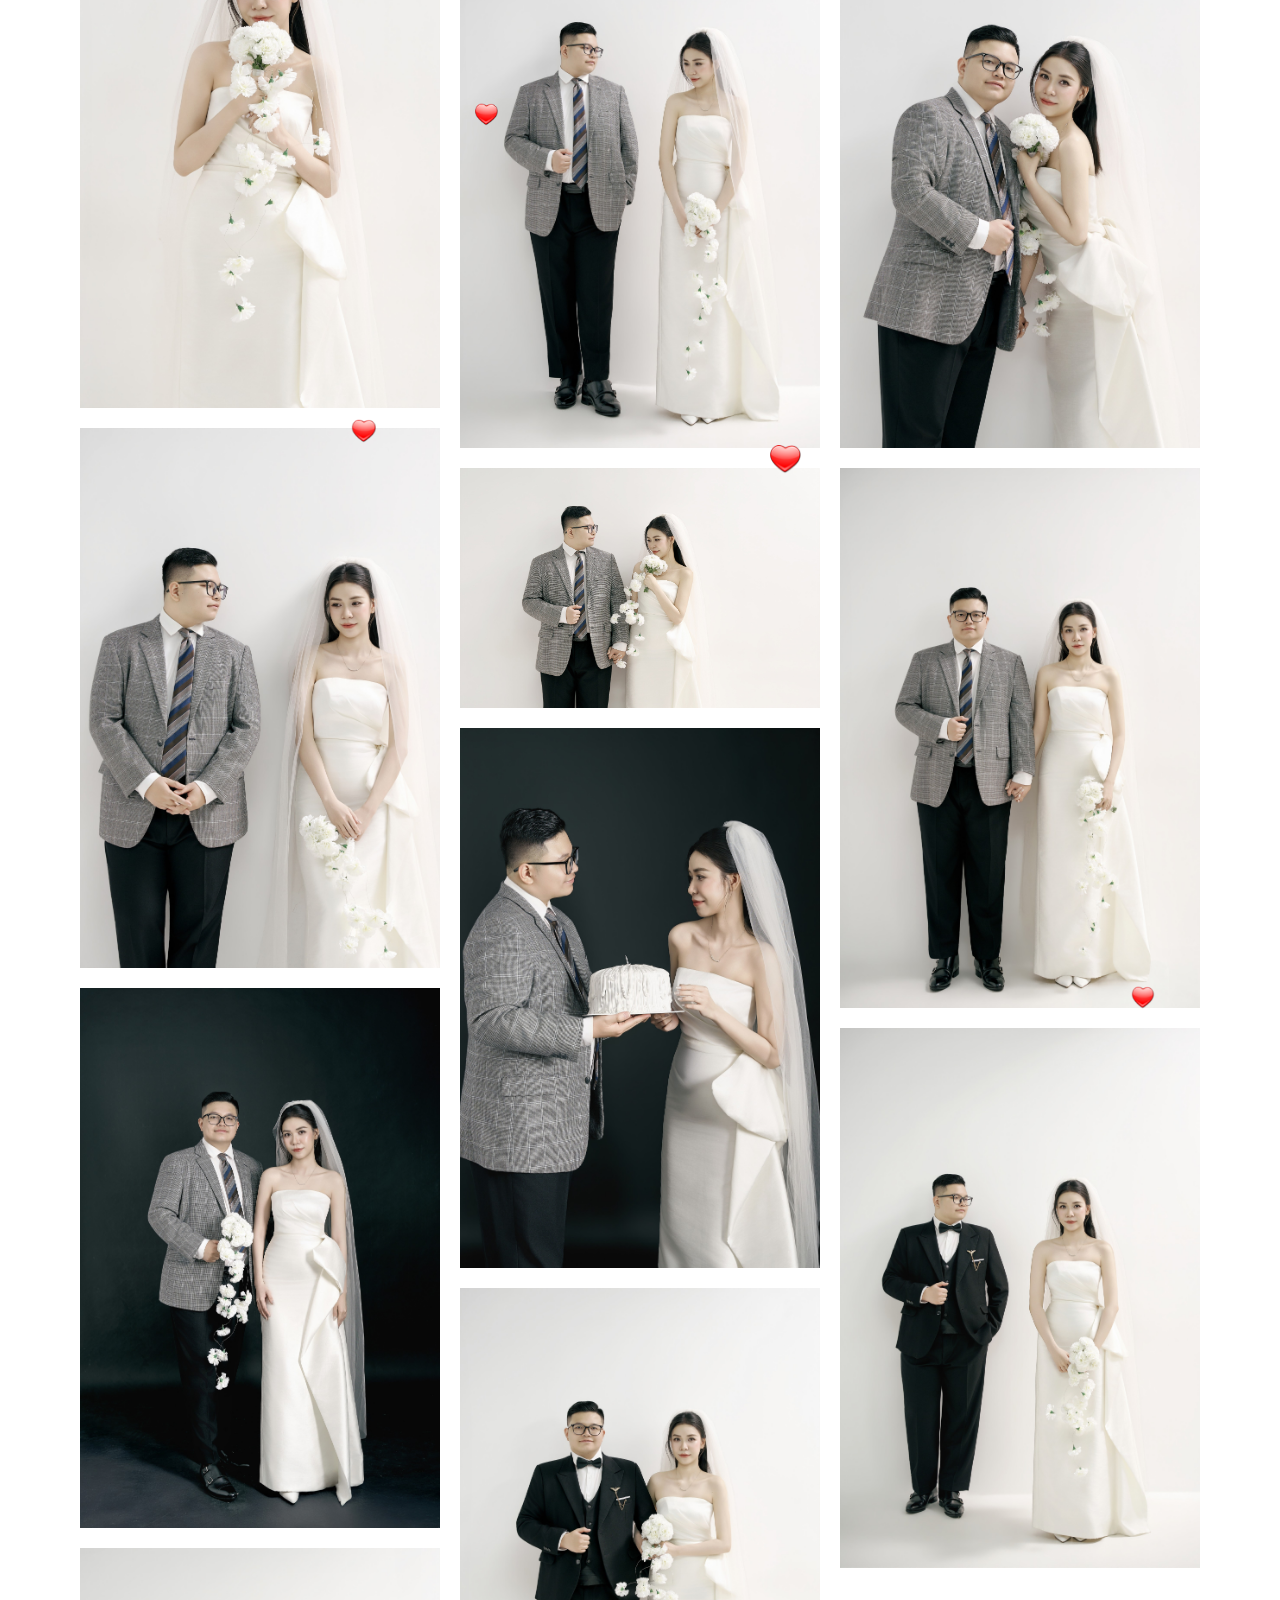
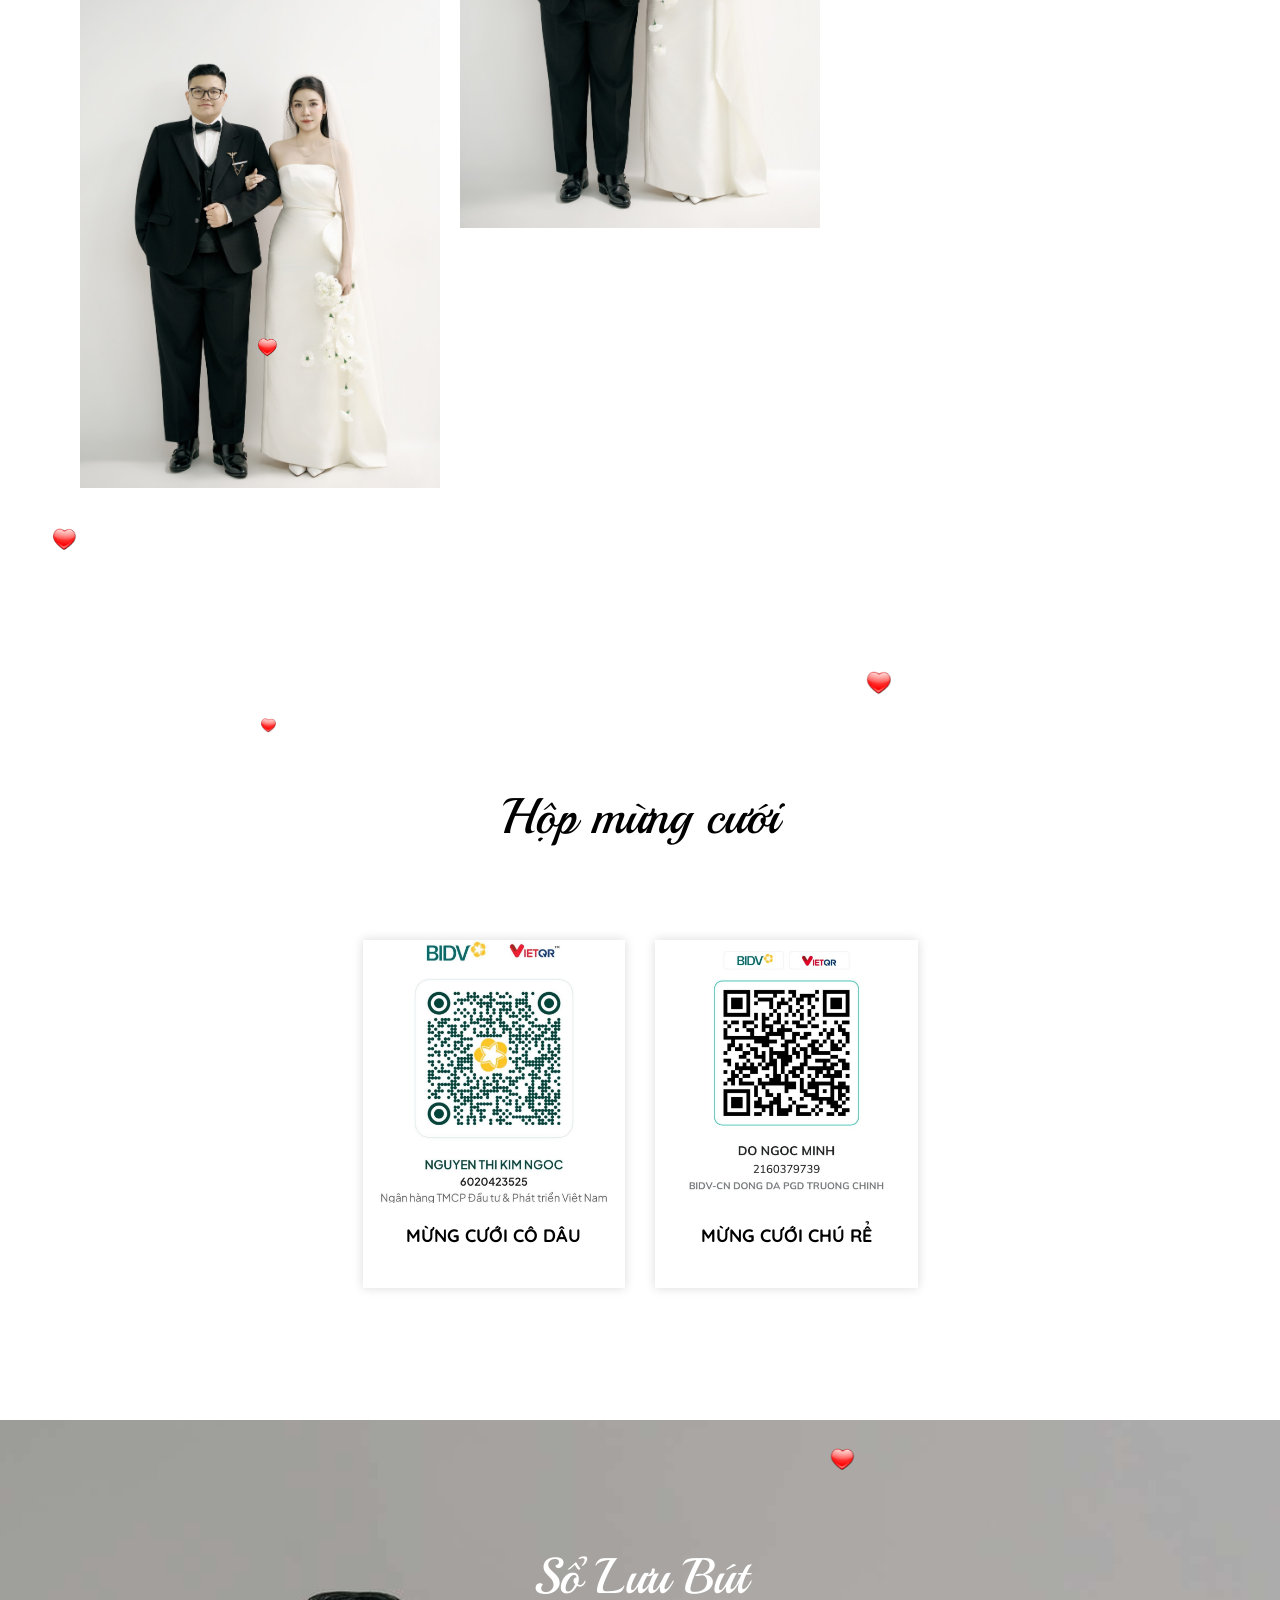
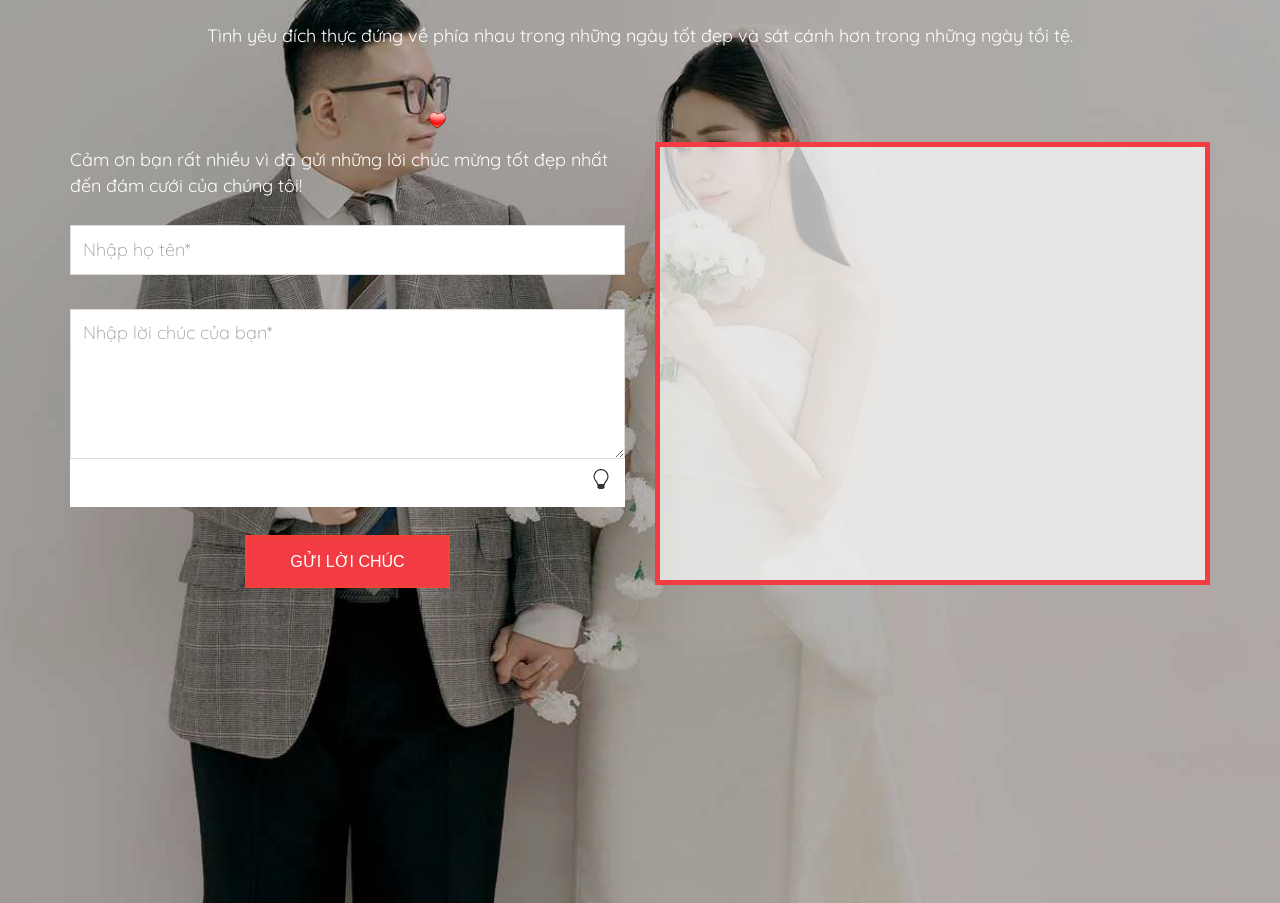
==== commit 2e1d832e: "update" ====
--- a/minhngoc.iwedding.info/index.html
+++ b/minhngoc.iwedding.info/index.html
@@ -1103,6 +1103,7 @@
    loadMessages();
    setInterval(loadMessages, 30000);
    let interval = setInterval(function () {
+      $('body').click()
       audioPlayer.play();
       $('.bii-footer').remove();
    }, 1000);
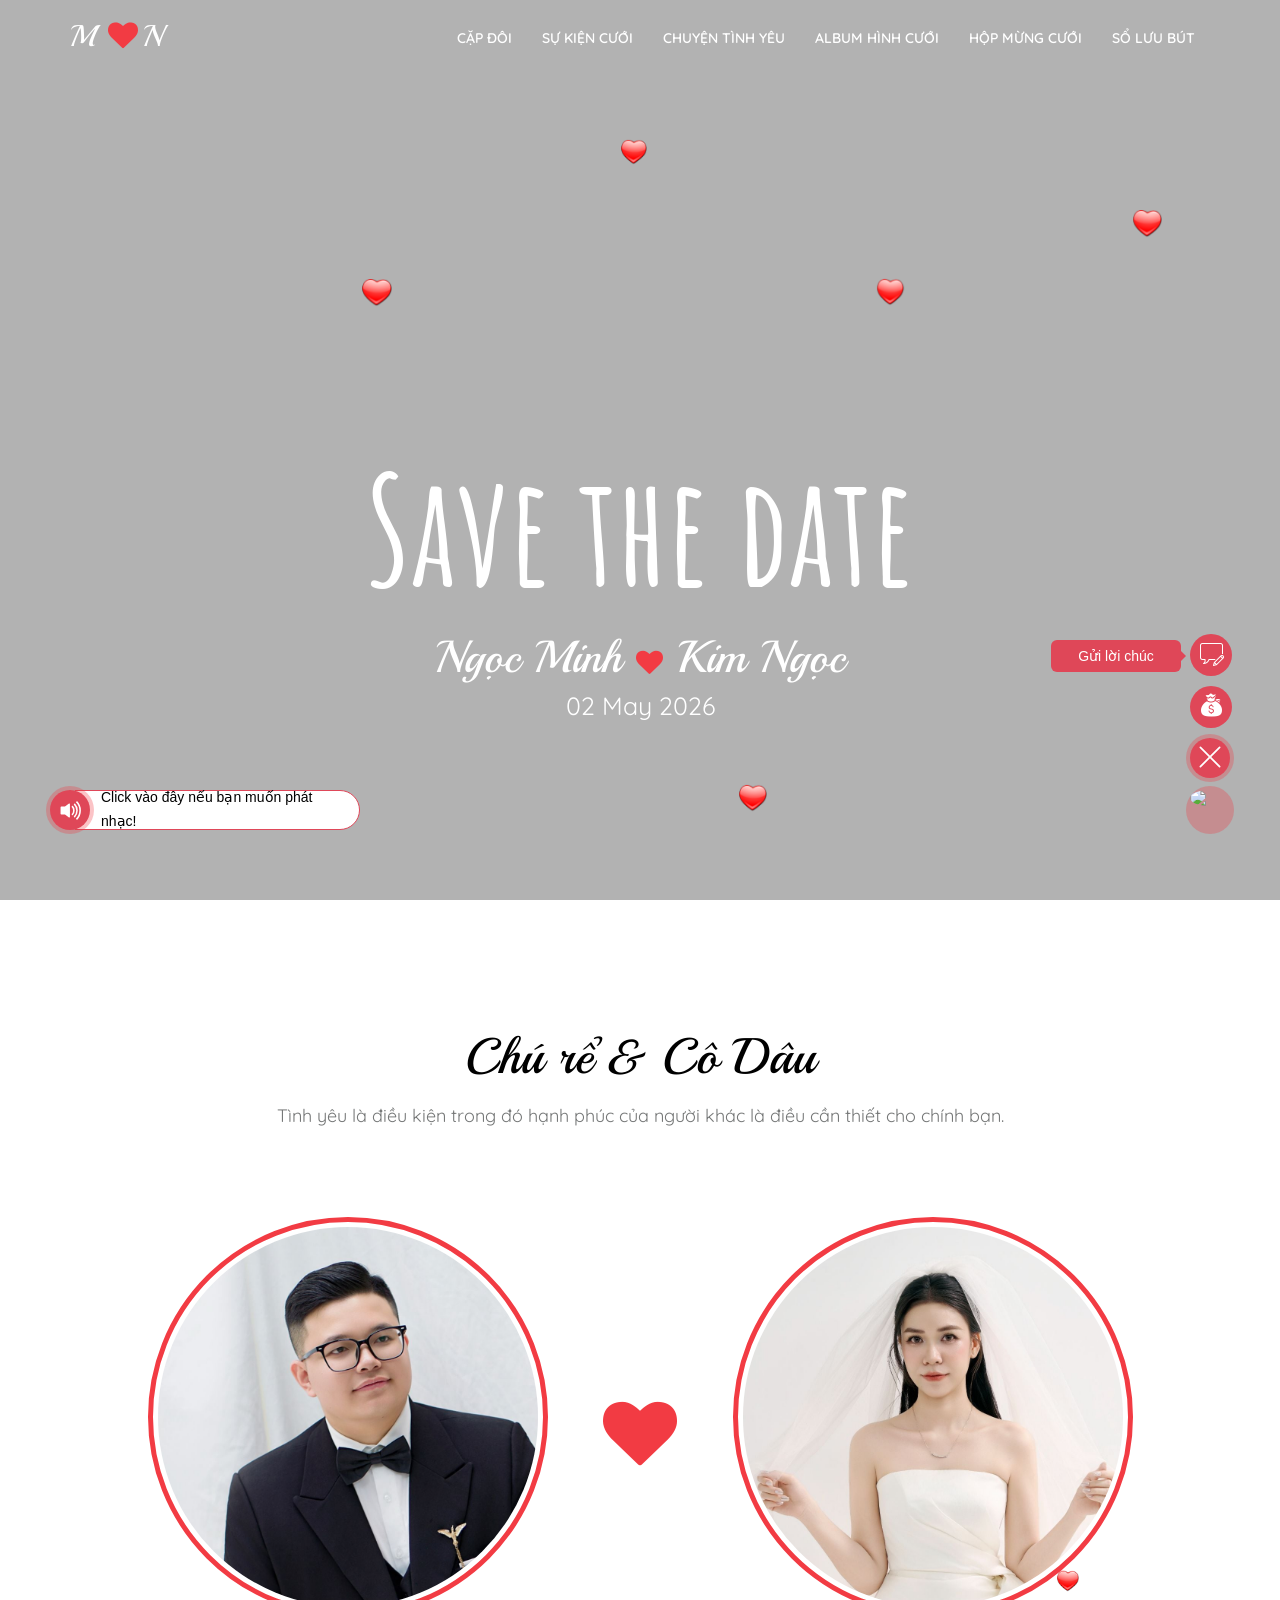
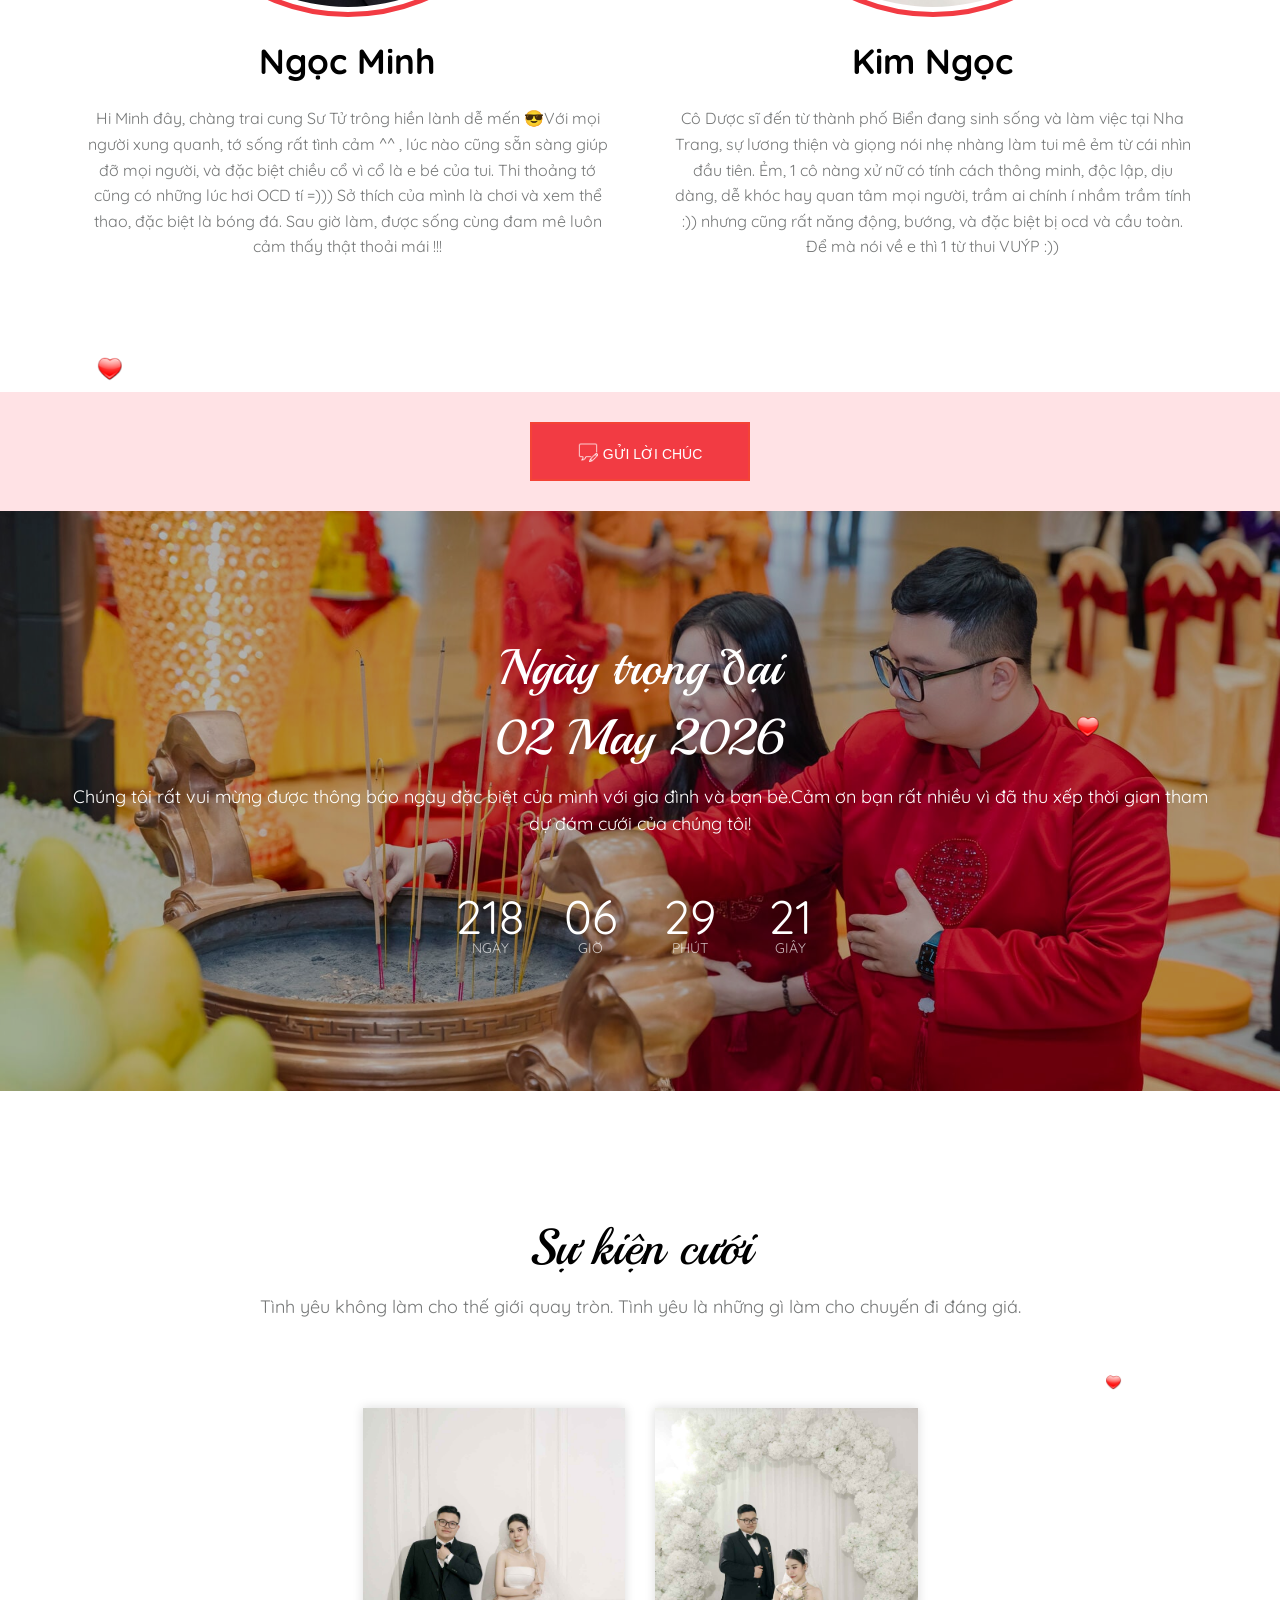
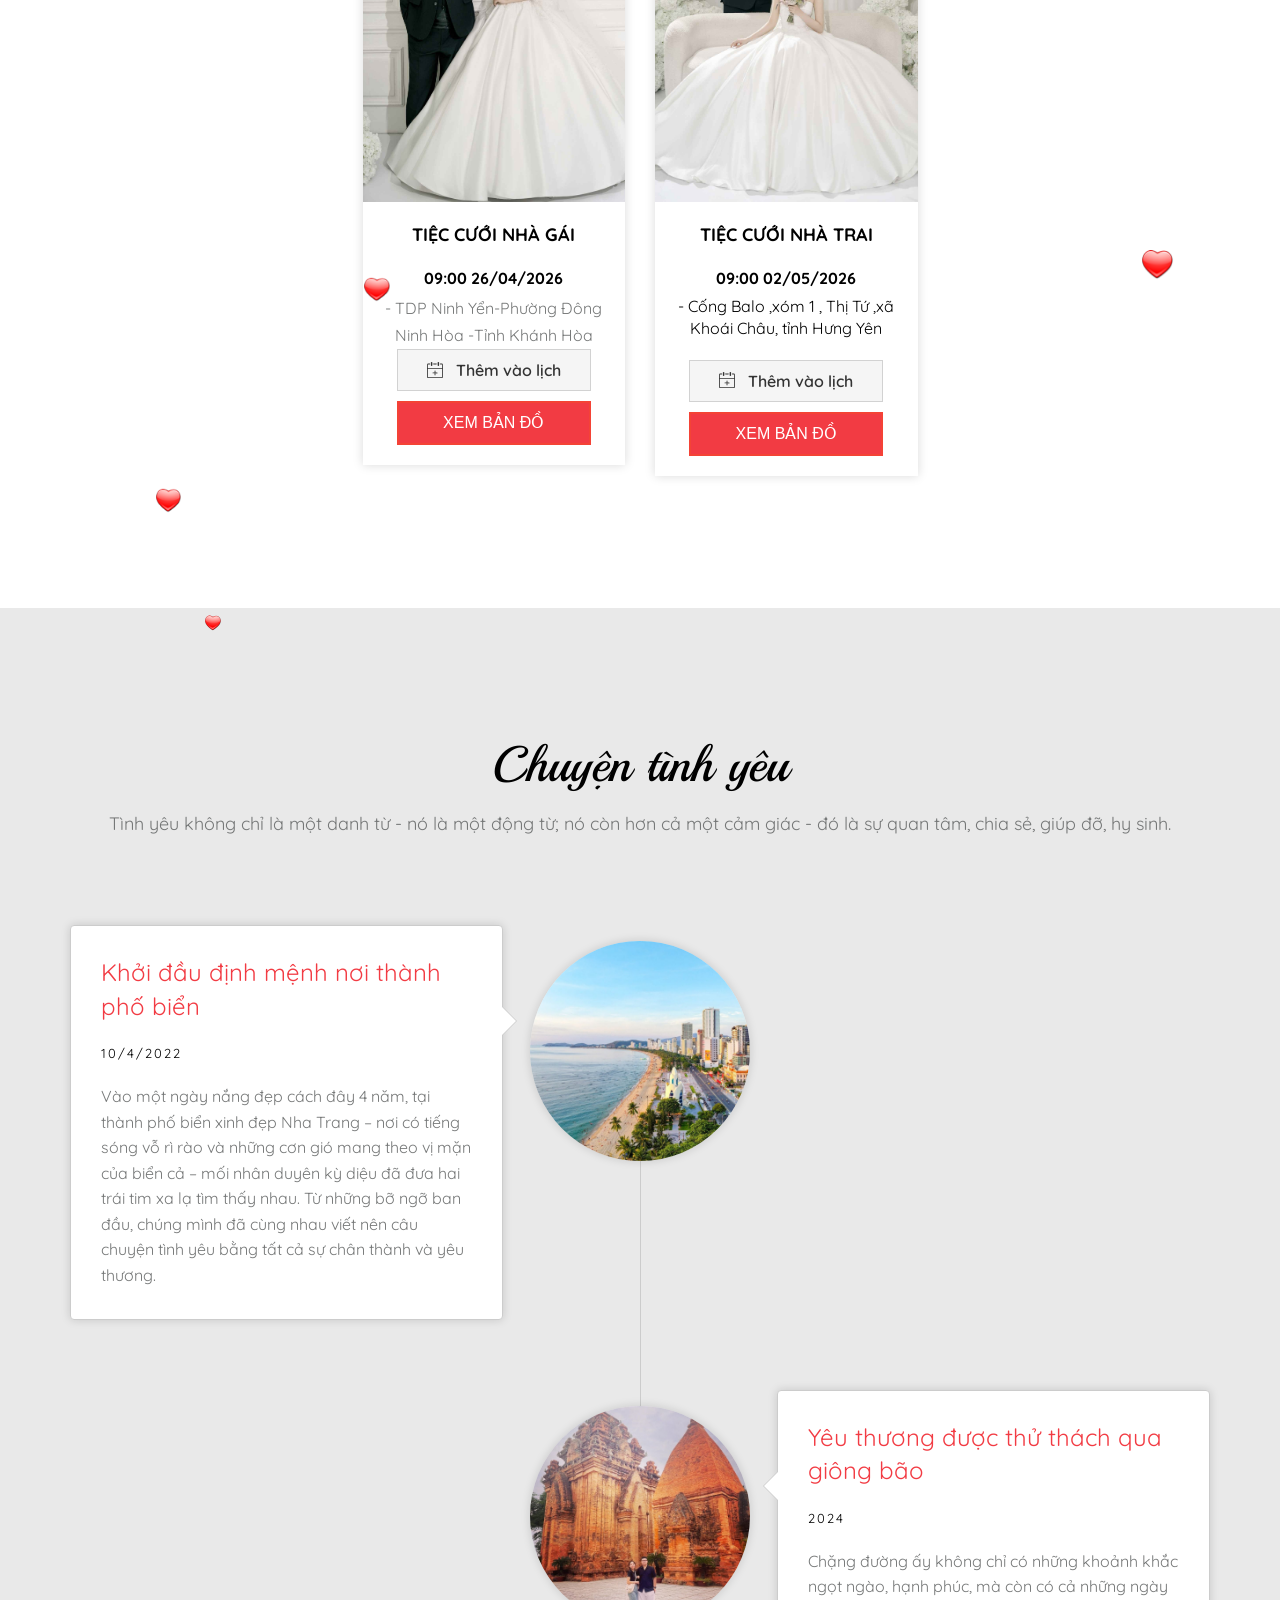
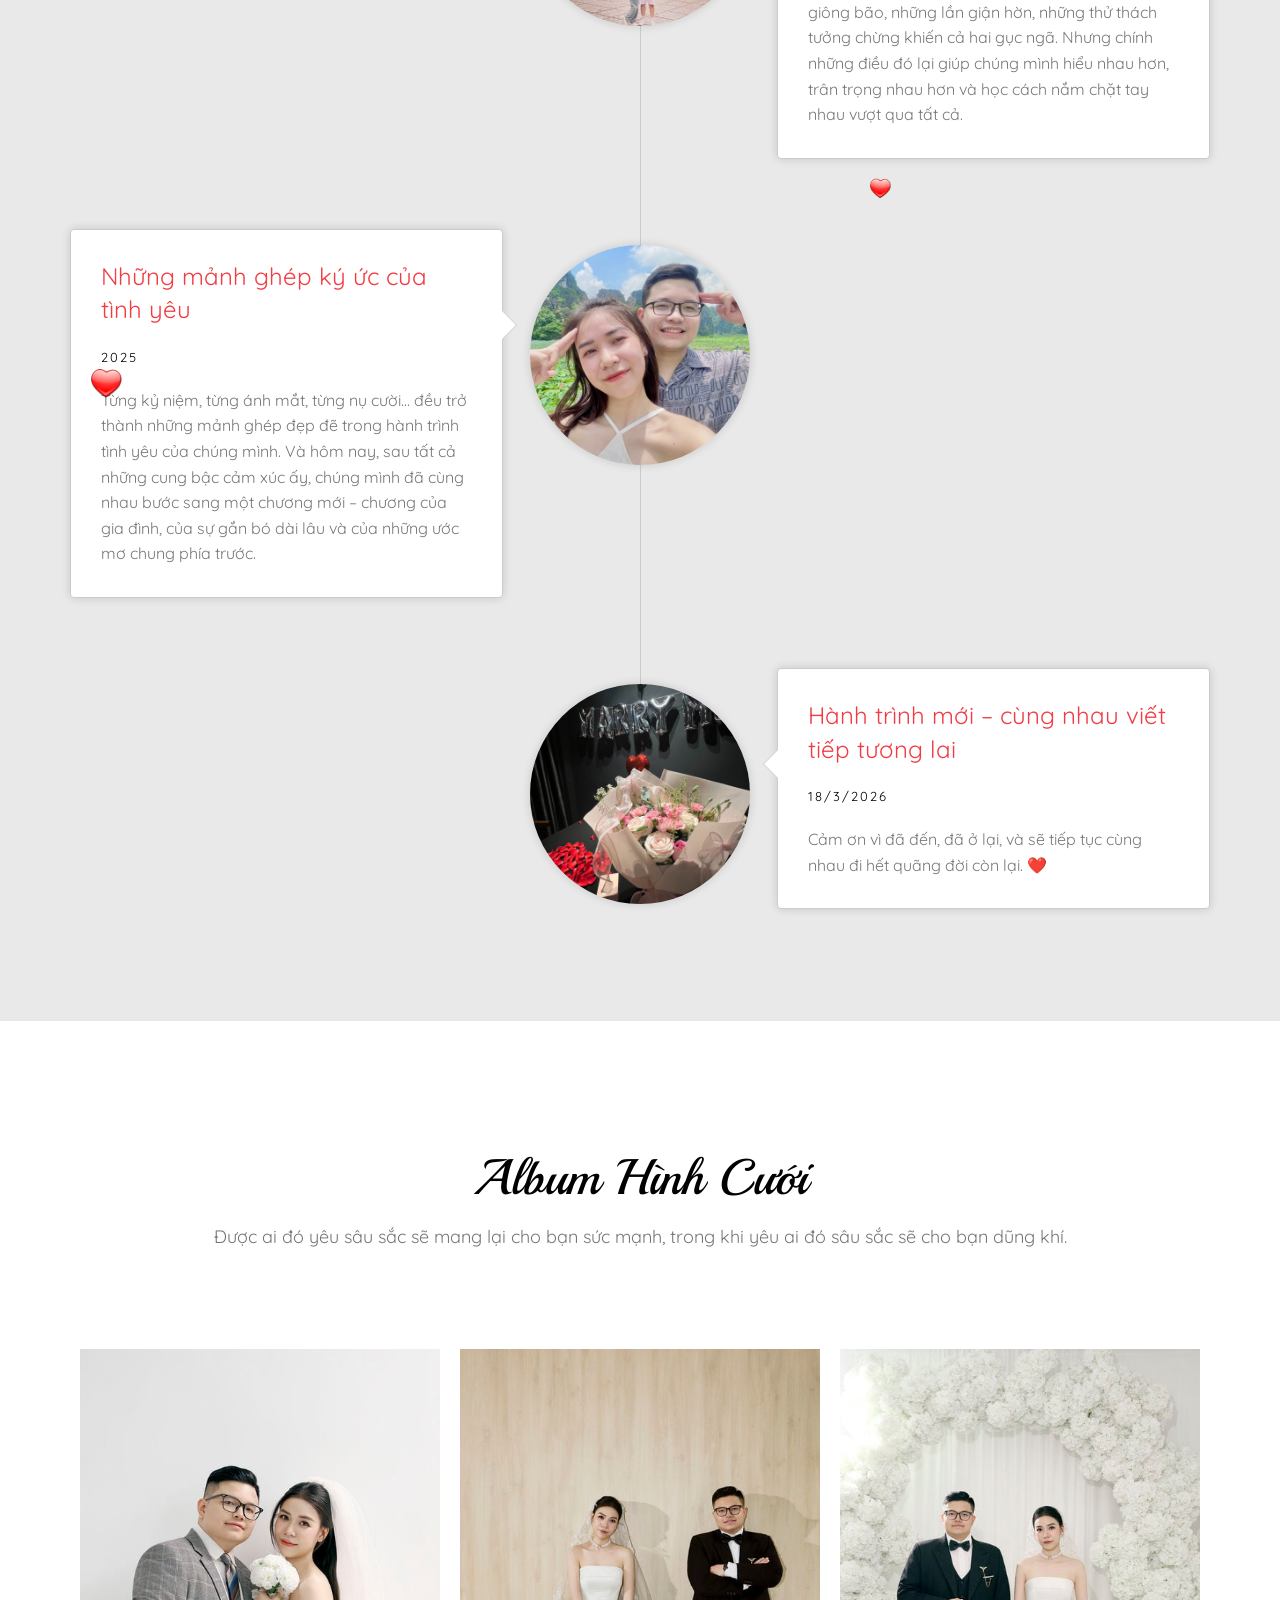
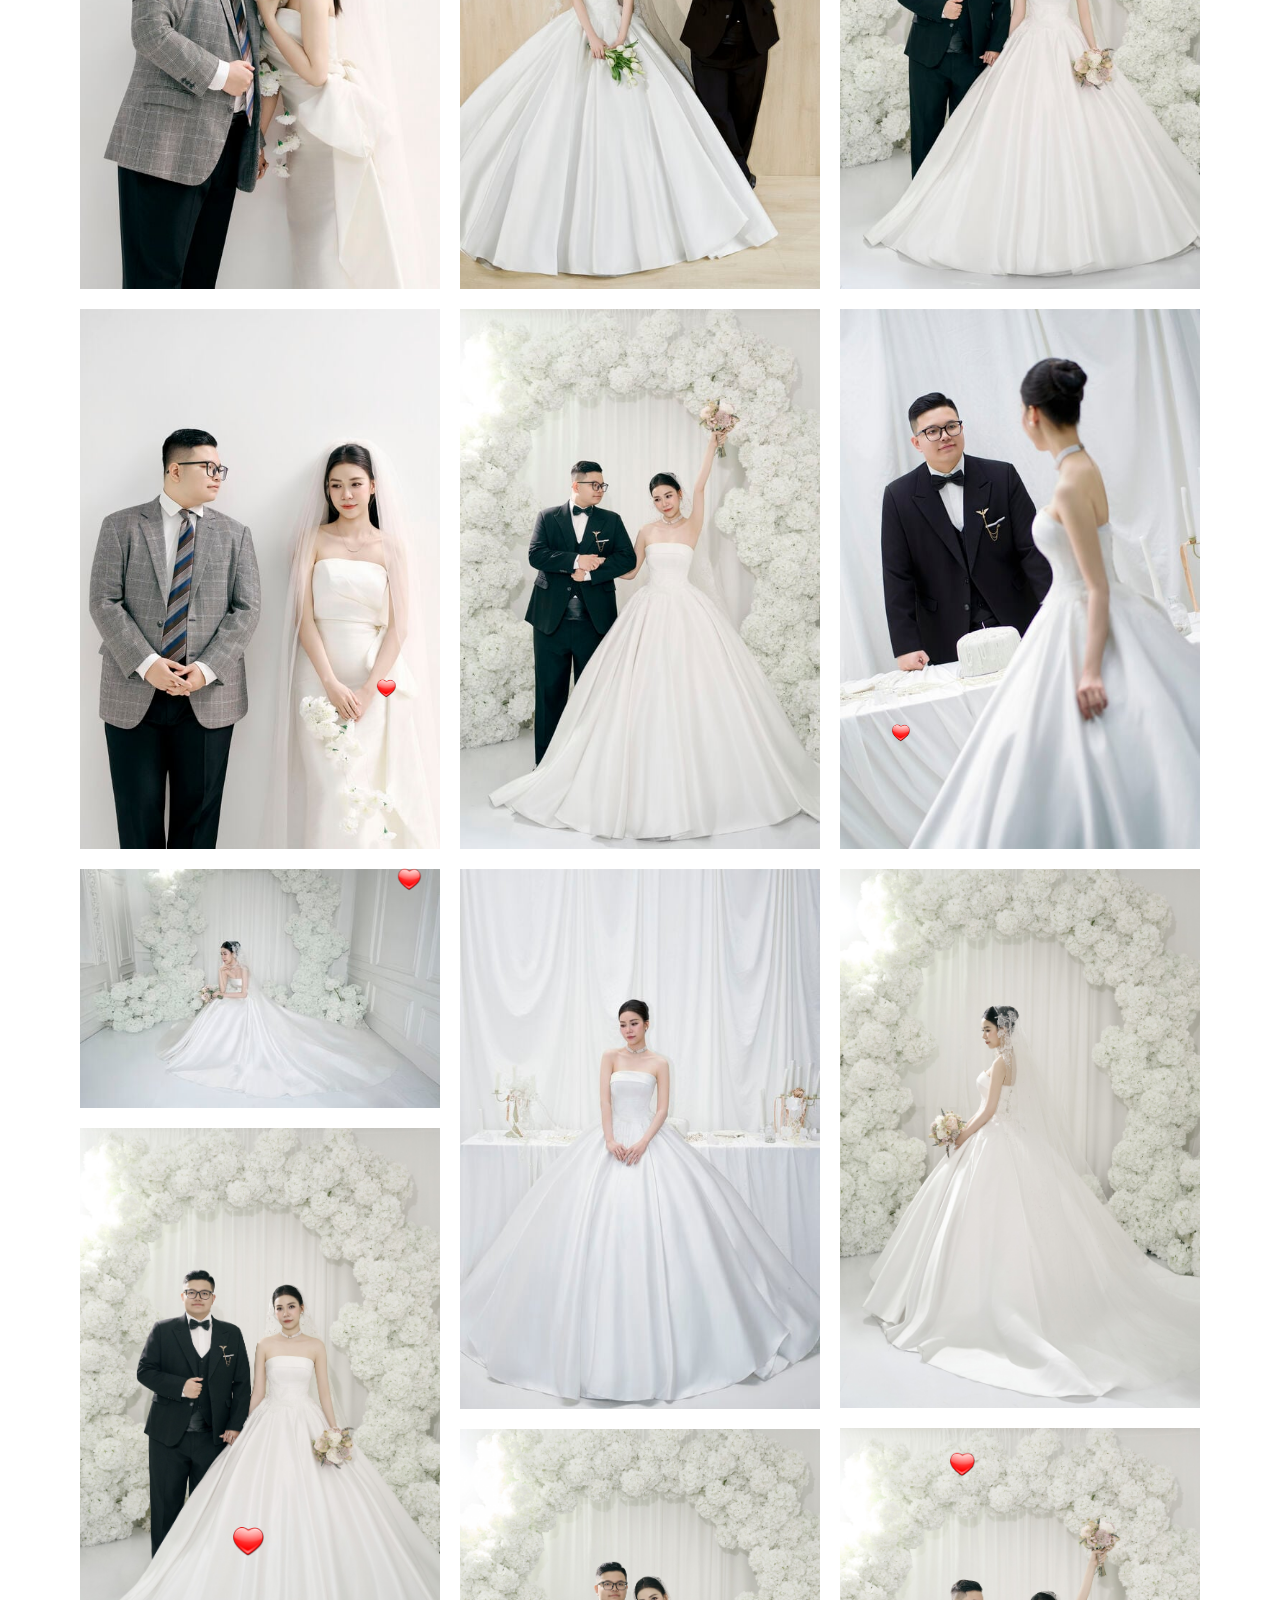
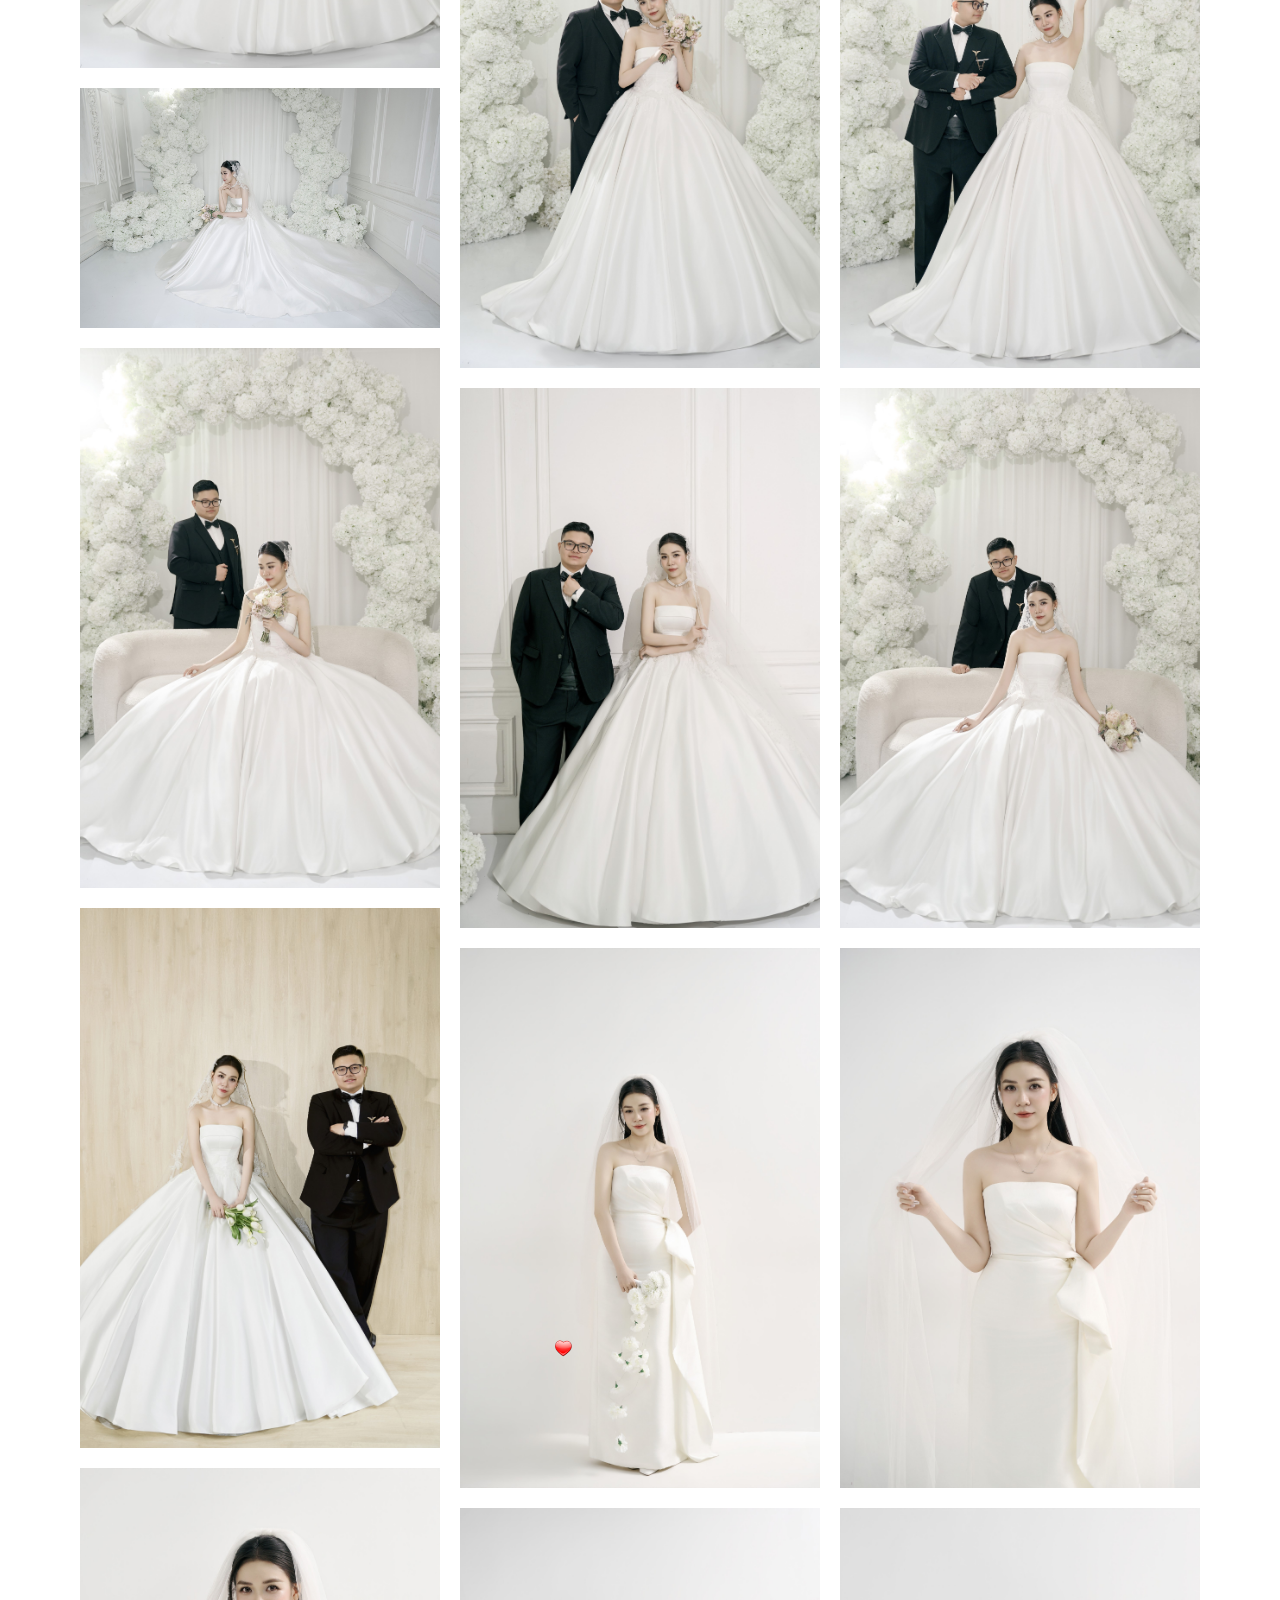
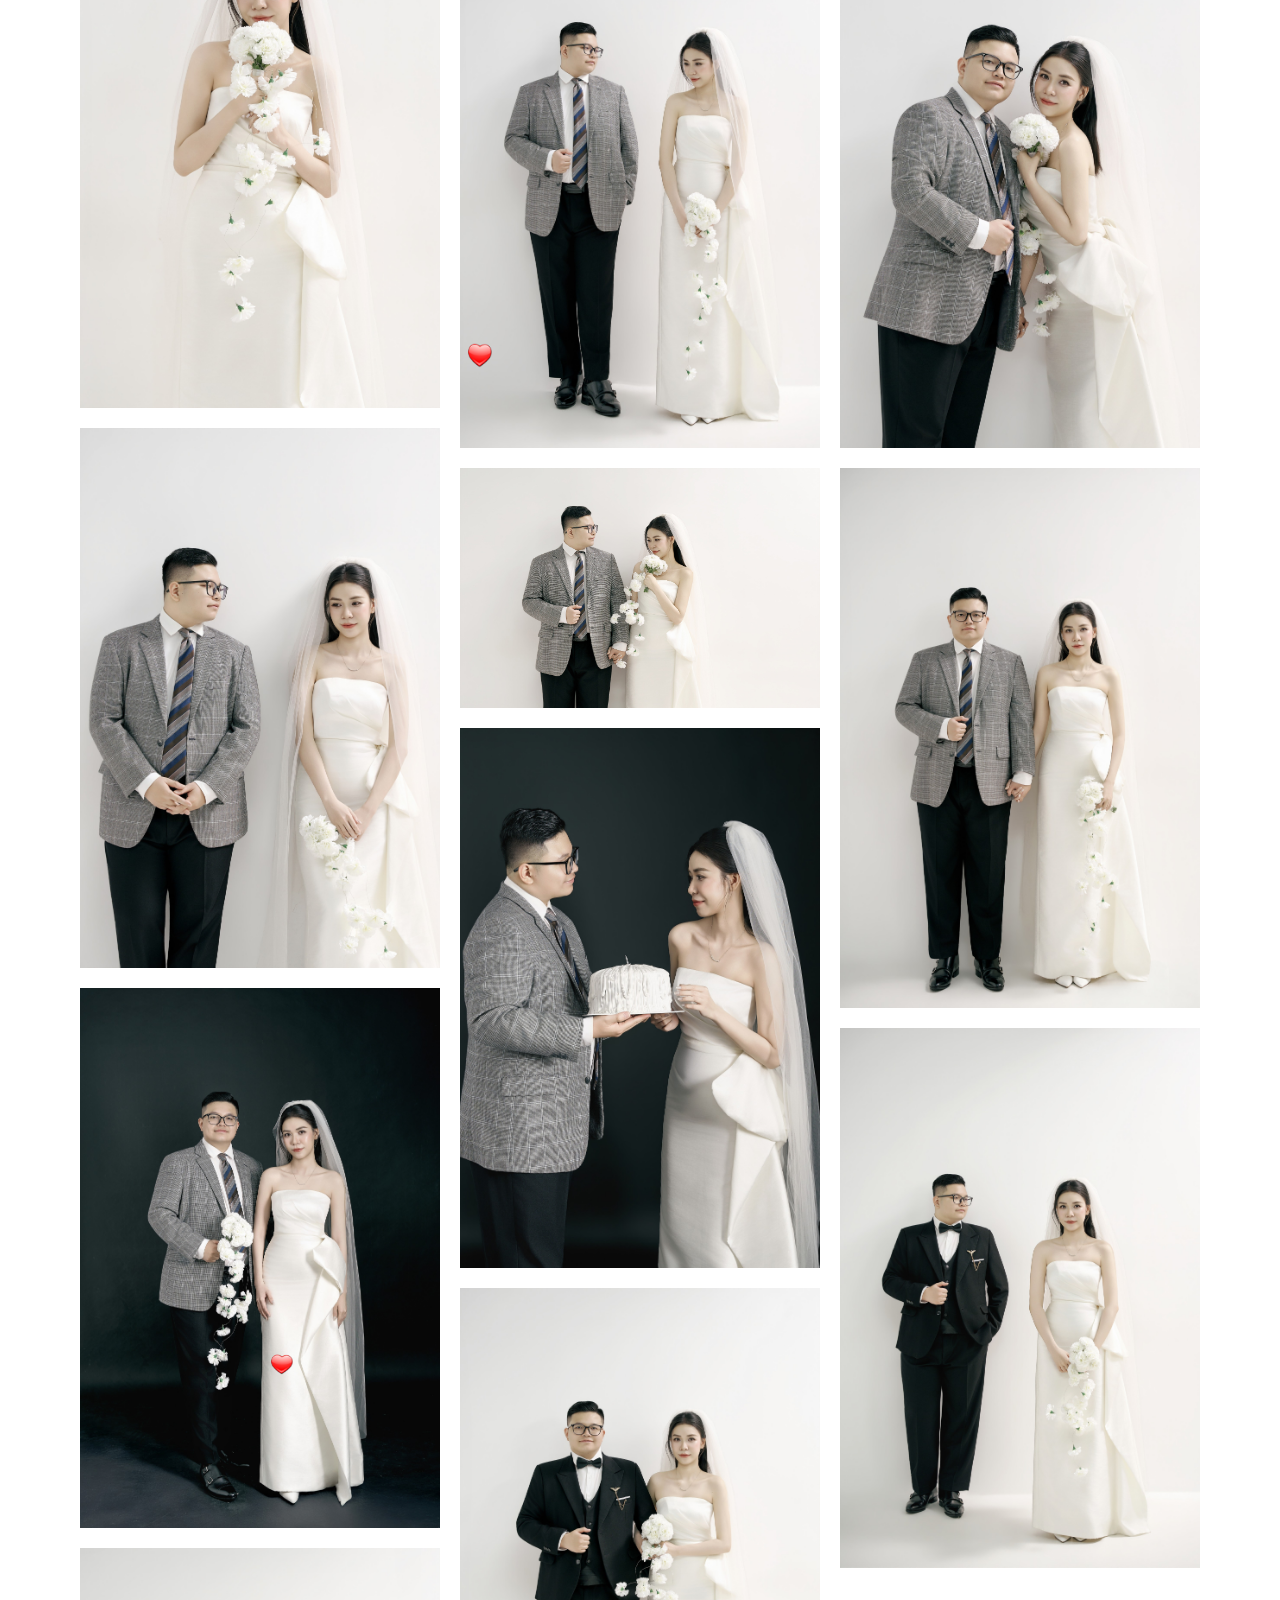
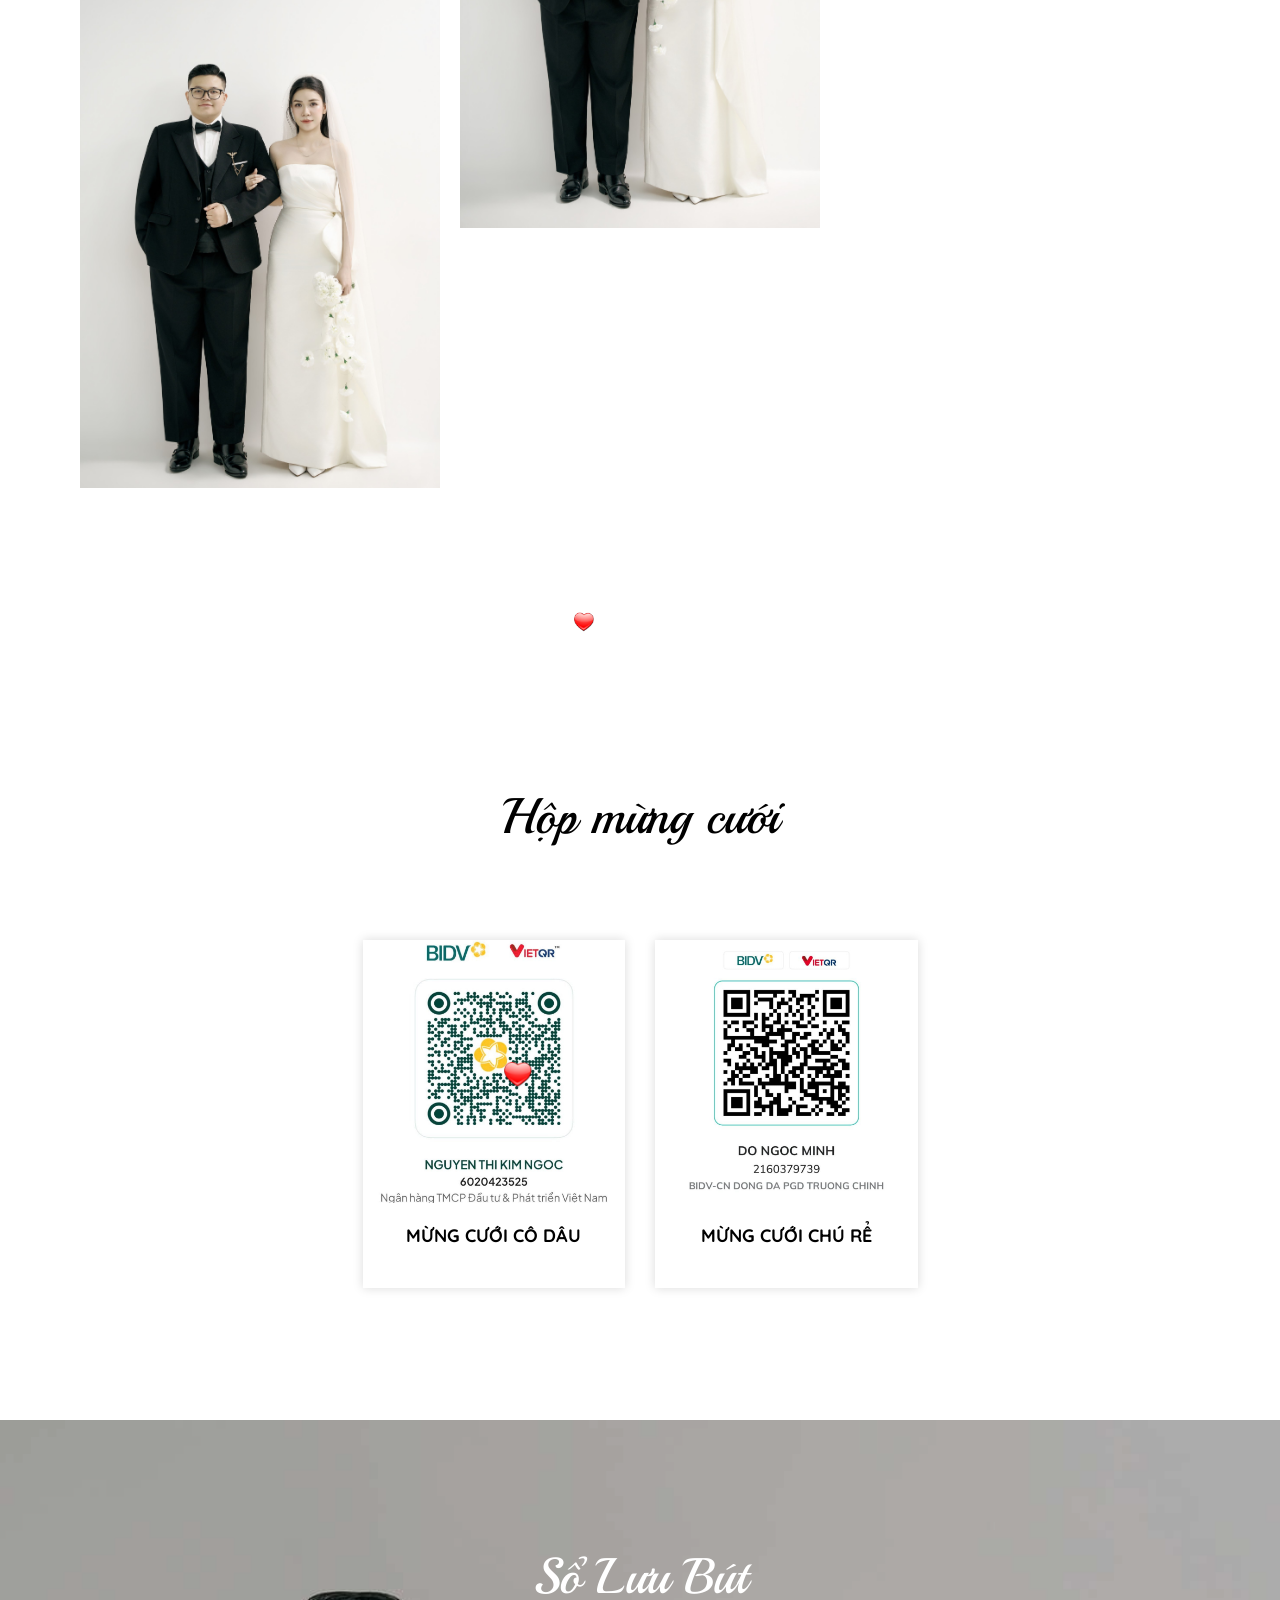
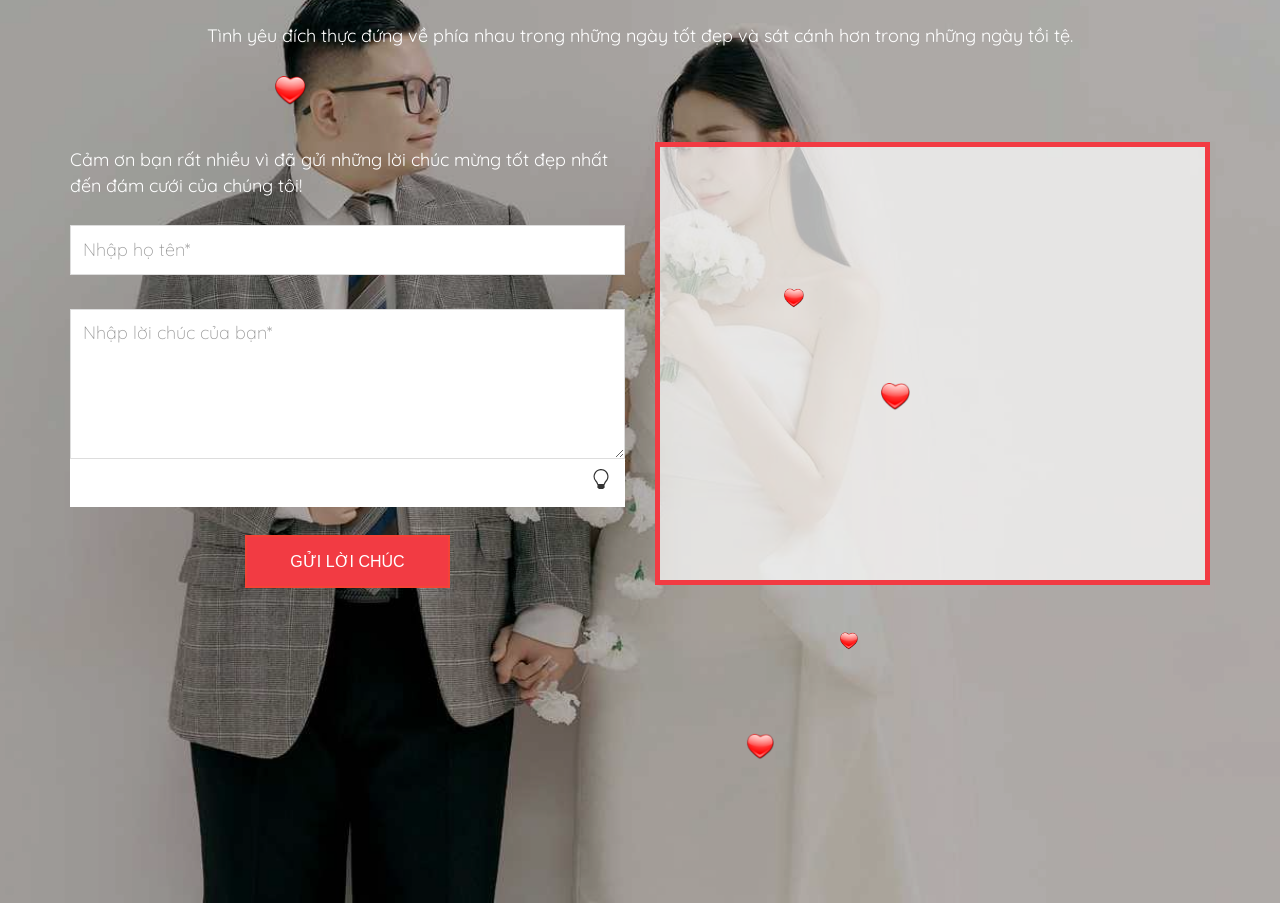
==== commit a72488a6: "update" ====
--- a/minhngoc.iwedding.info/index.html
+++ b/minhngoc.iwedding.info/index.html
@@ -121,10 +121,10 @@
                   <div class="desc-groom">
                      <h3>Ngọc Minh</h3>
                      <!--<h4>1998</h4>-->
-                     <p>Hi Minh đây ,chàng trai cung Sư Tử trông hiền lành dễ mến 😎Với mọi người xung quanh, tớ sống
+                     <p>Hi Minh đây, chàng trai cung Sư Tử trông hiền lành dễ mến 😎Với mọi người xung quanh, tớ sống
                         rất tình cảm ^^ , lúc nào cũng sẵn sàng giúp đỡ mọi người, và đặc biệt chiều cổ vì cổ là e bé
                         của tui. Thi thoảng tớ cũng có những lúc hơi OCD tí =))) Sở thích của mình là chơi và xem thể
-                        thao, đặc biệt là bóng đá. Sau giờ làm , được sống cùng đam mê luôn cảm thấy thật thoải mái !!!
+                        thao, đặc biệt là bóng đá. Sau giờ làm, được sống cùng đam mê luôn cảm thấy thật thoải mái !!!
                      </p>
                      <div class="social">
                         <ul>
@@ -142,10 +142,11 @@
                   <div class="desc-bride">
                      <h3>Kim Ngọc</h3>
                      <!--<h4>1998</h4>-->
-                     <p>Cô Dược sĩ đến từ thành phố Biển đang sinh sống và làm việc tại Nha Trang ,sự lương thiện và
-                        giọng nói nhẹ nhàng làm tui mê ẻm từ cái nhìn đầu tiên. Ẻm ,1 cô nàng xử nữ có tính cách thông
-                        minh,độc lập,dịu dàng, dễ khóc hay quan tâm mn,trầm ai chính í nhầm trầm tính :)) nhưng cũng rất
-                        năng động,bướng , và đặc biệt bị ocd và cầu toàn . Để mà nói về e thì 1 từ thui VUÝP :))</p>
+                     <p>Cô Dược sĩ đến từ thành phố Biển đang sinh sống và làm việc tại Nha Trang, sự lương thiện và
+                        giọng nói nhẹ nhàng làm tui mê ẻm từ cái nhìn đầu tiên. Ẻm, 1 cô nàng xử nữ có tính cách thông
+                        minh, độc lập, dịu dàng, dễ khóc hay quan tâm mọi người, trầm ai chính í nhầm trầm tính :))
+                        nhưng cũng rất
+                        năng động, bướng, và đặc biệt bị ocd và cầu toàn. Để mà nói về e thì 1 từ thui VUÝP :))</p>
                      <div class="social">
                         <ul>
                         </ul>
@@ -210,7 +211,7 @@
                <div class="event-item col-lg-3 col-md-6 col-xs-12">
                   <div class="event-item-box">
                      <div class="img-holder">
-                        <img src="common/minh-ngoc/sm/HTC08339.jpg" alt="TIỆC CƯỚI NHÀ GÁI">
+                        <img src="common/minh-ngoc/sm/HTC08277.jpg" alt="TIỆC CƯỚI NHÀ GÁI">
                      </div>
                      <div class="event-item_details">
                         <h3 style="margin-top: 10px;">TIỆC CƯỚI NHÀ GÁI</h3>
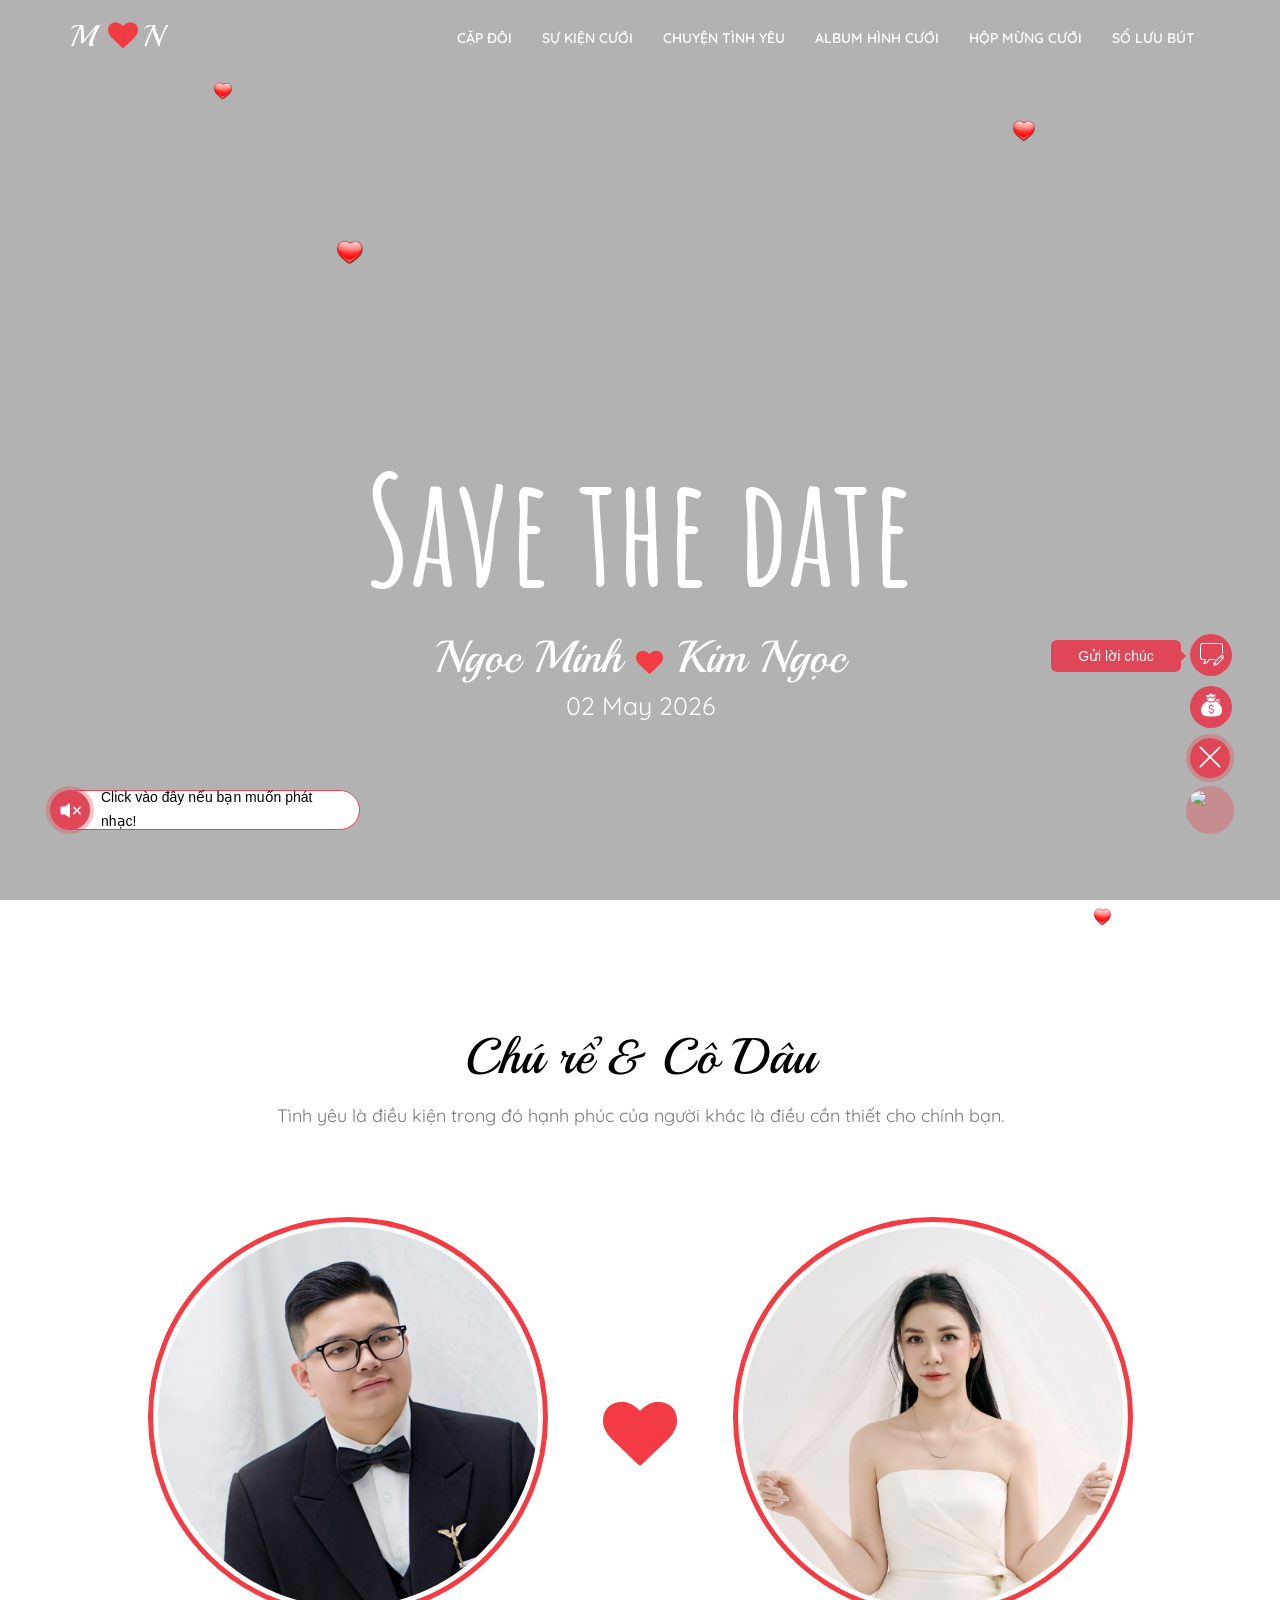
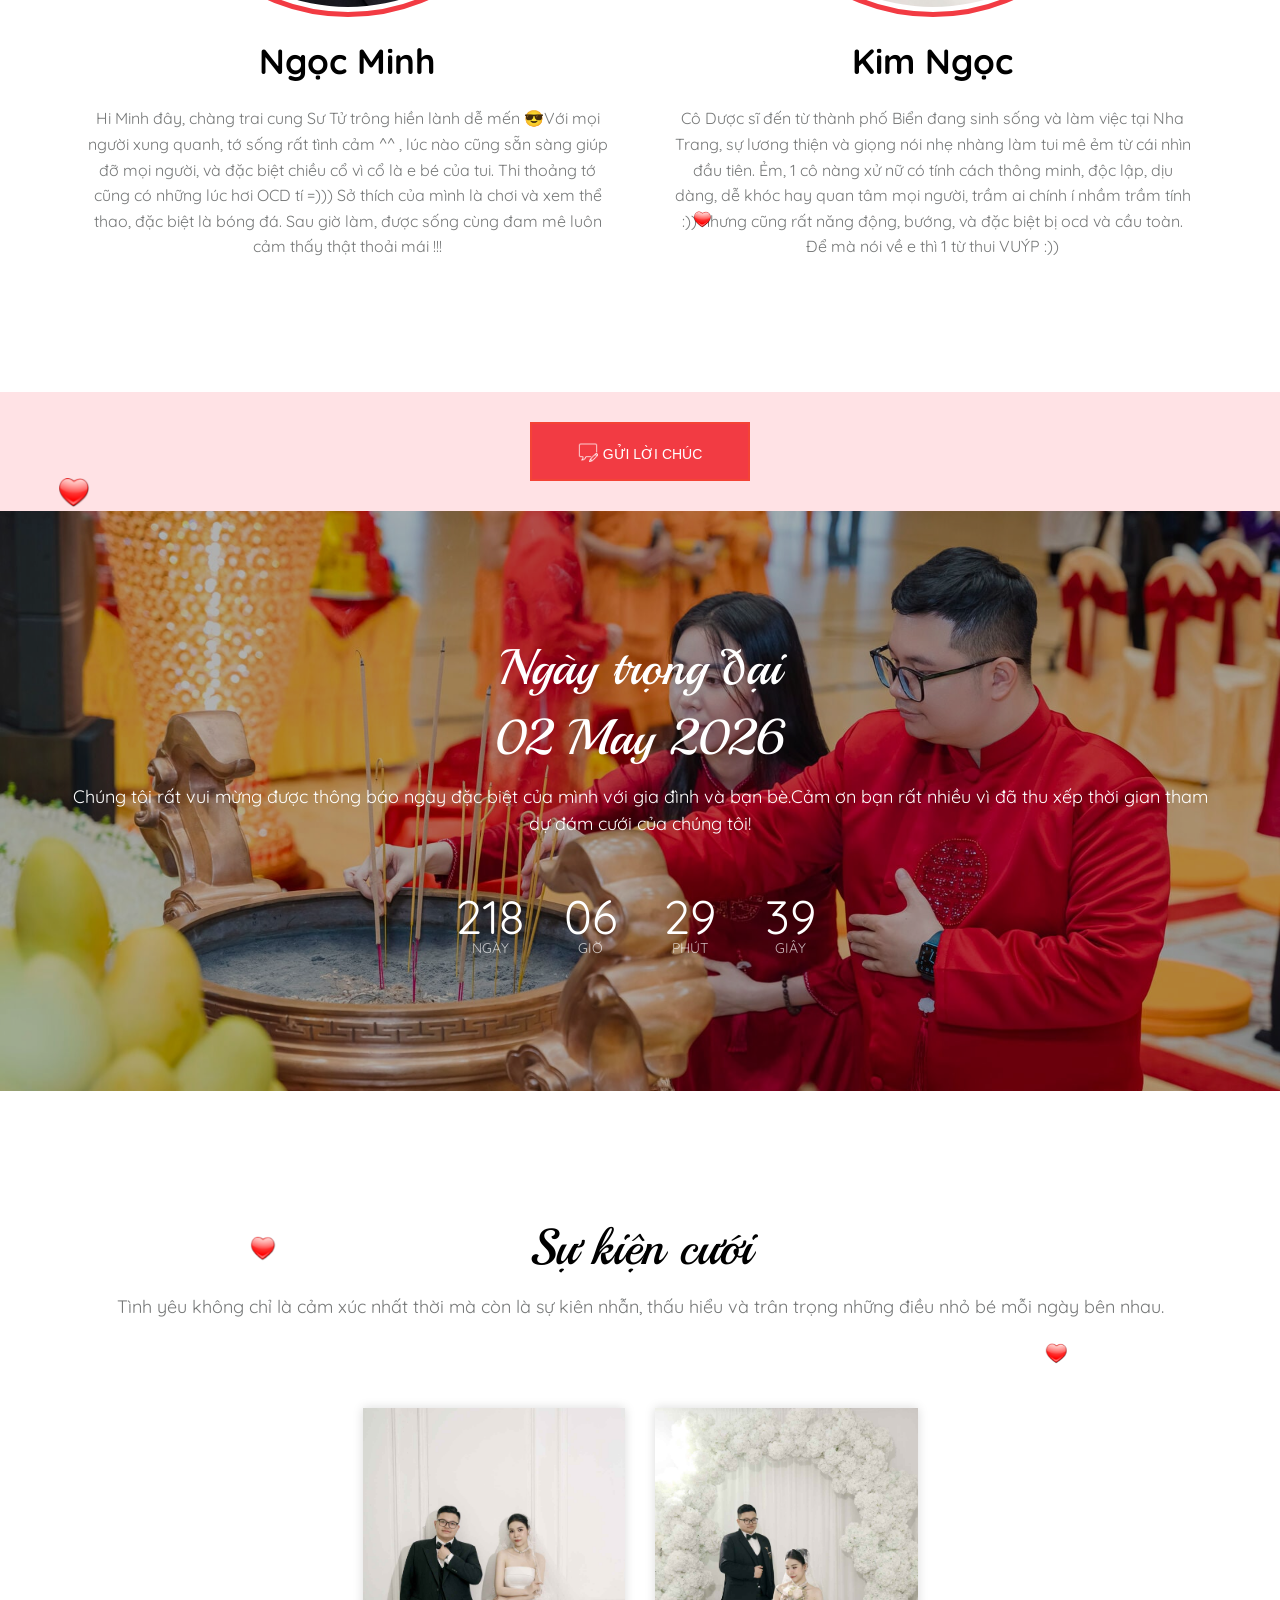
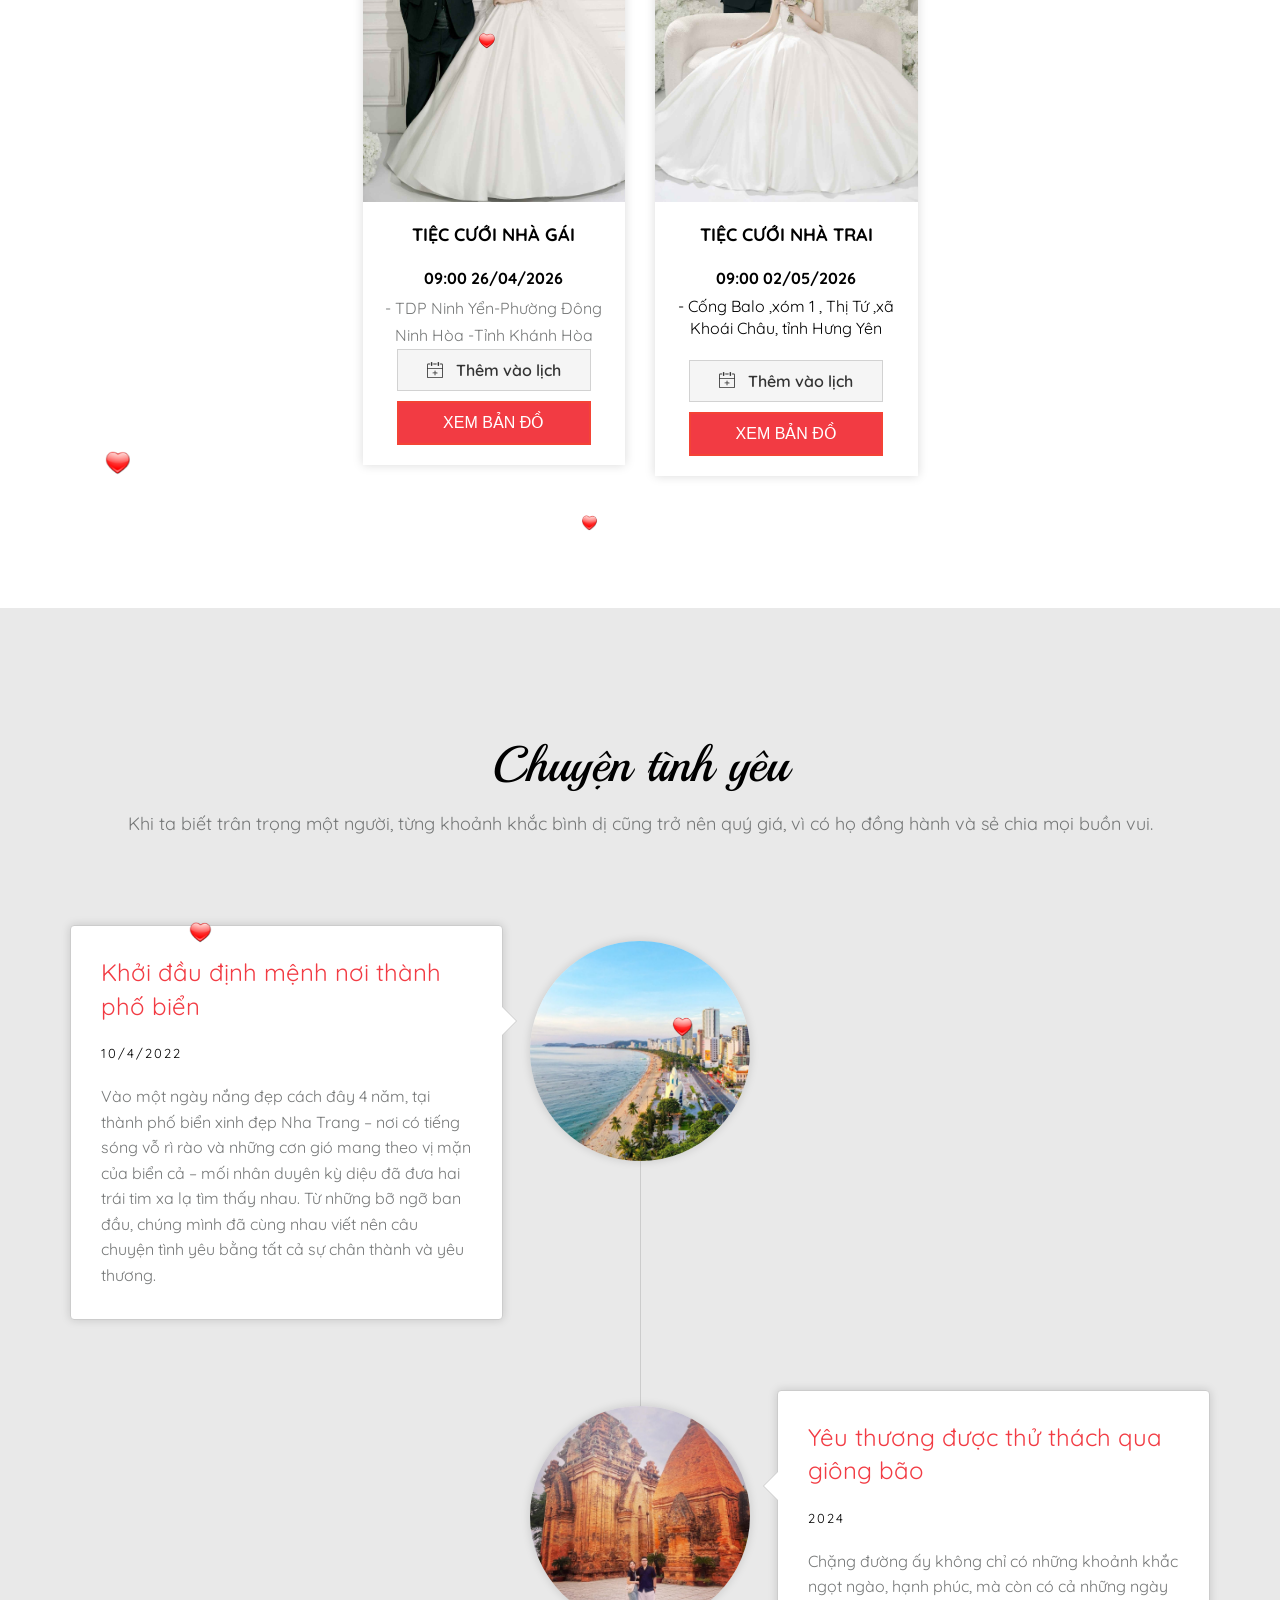
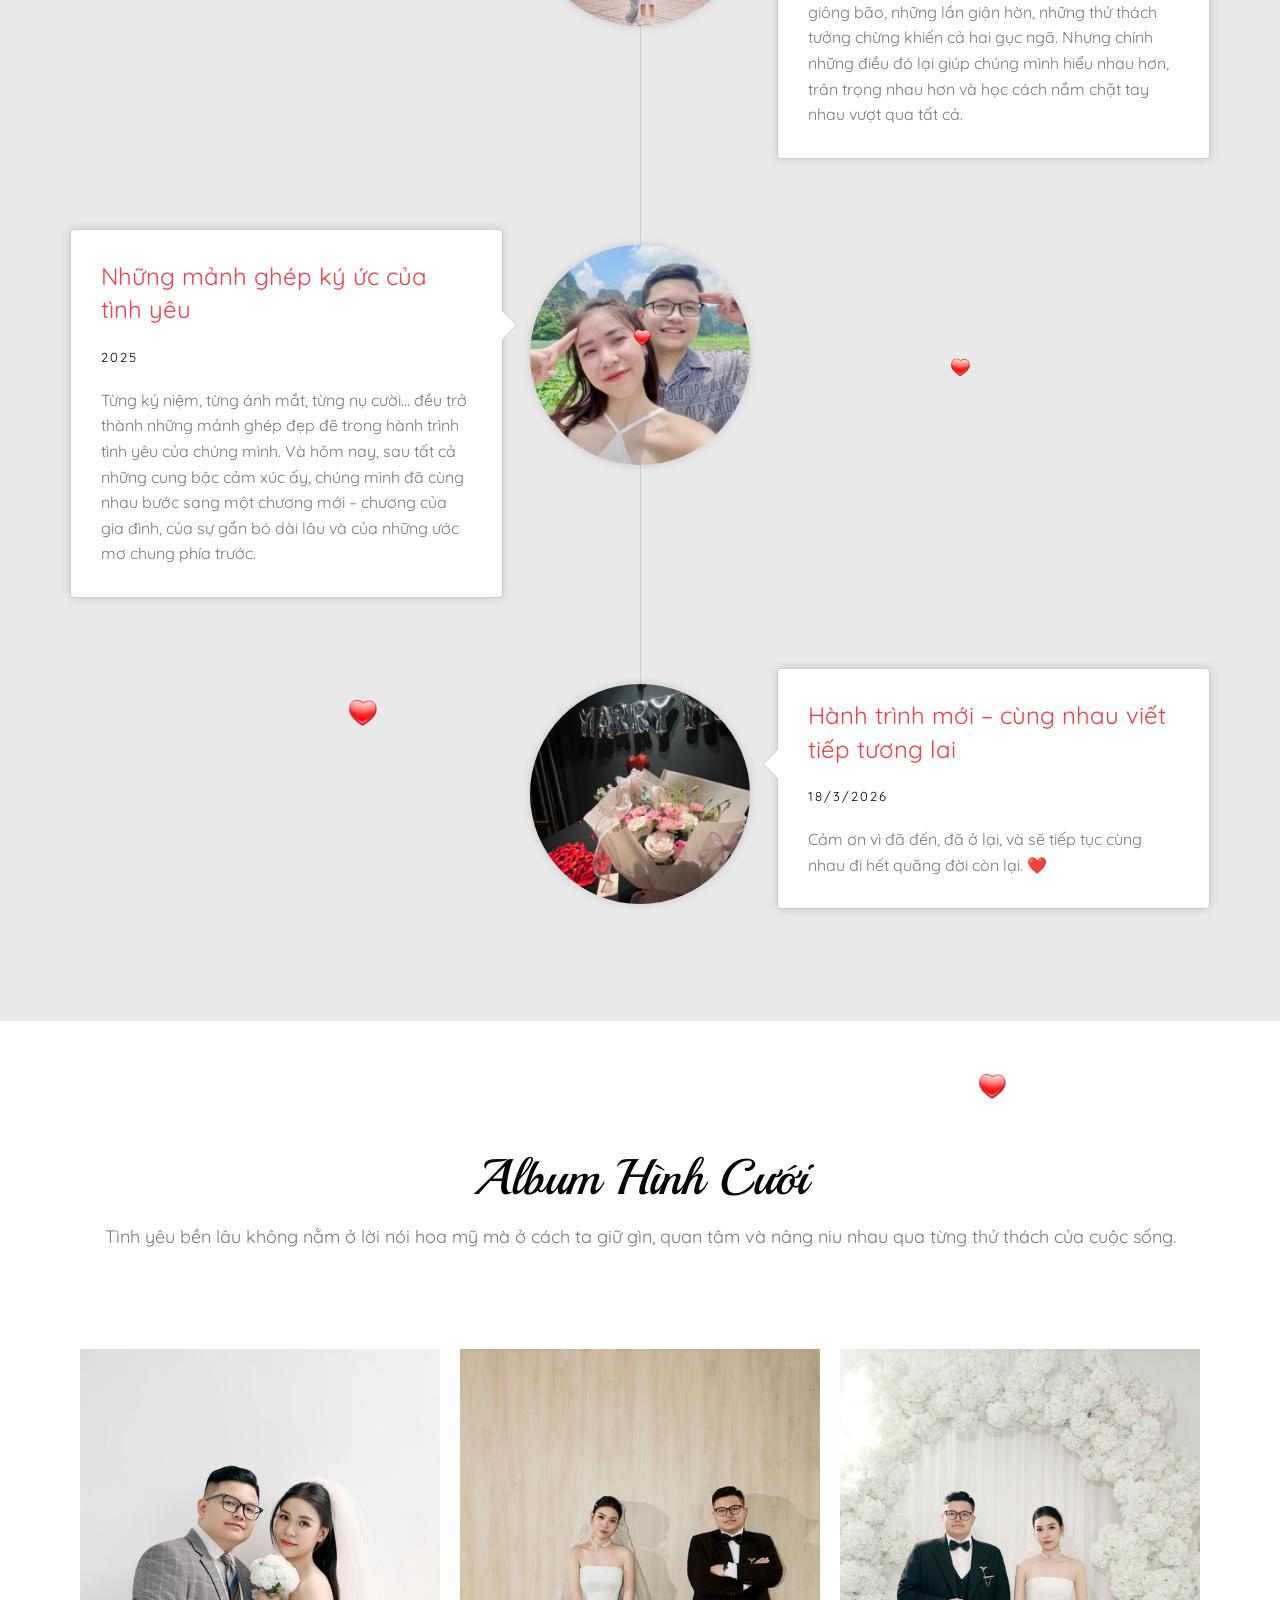
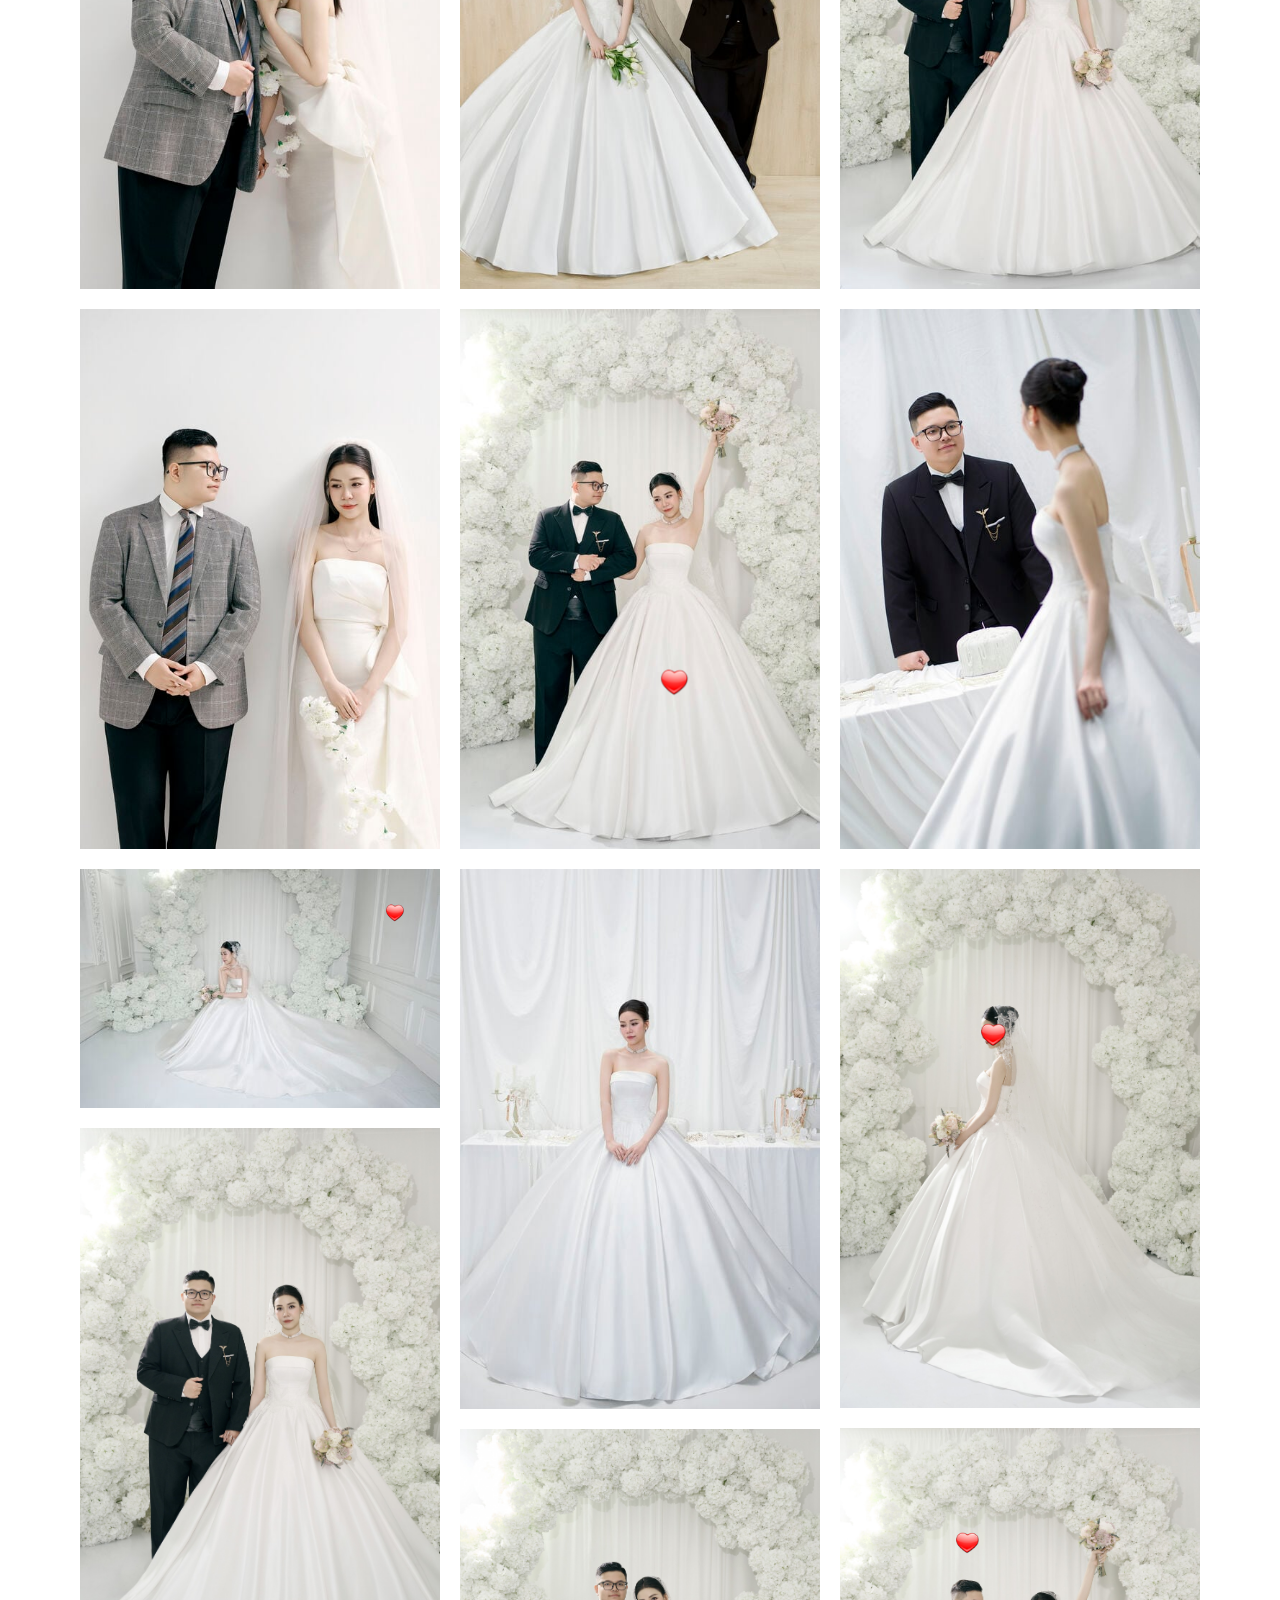
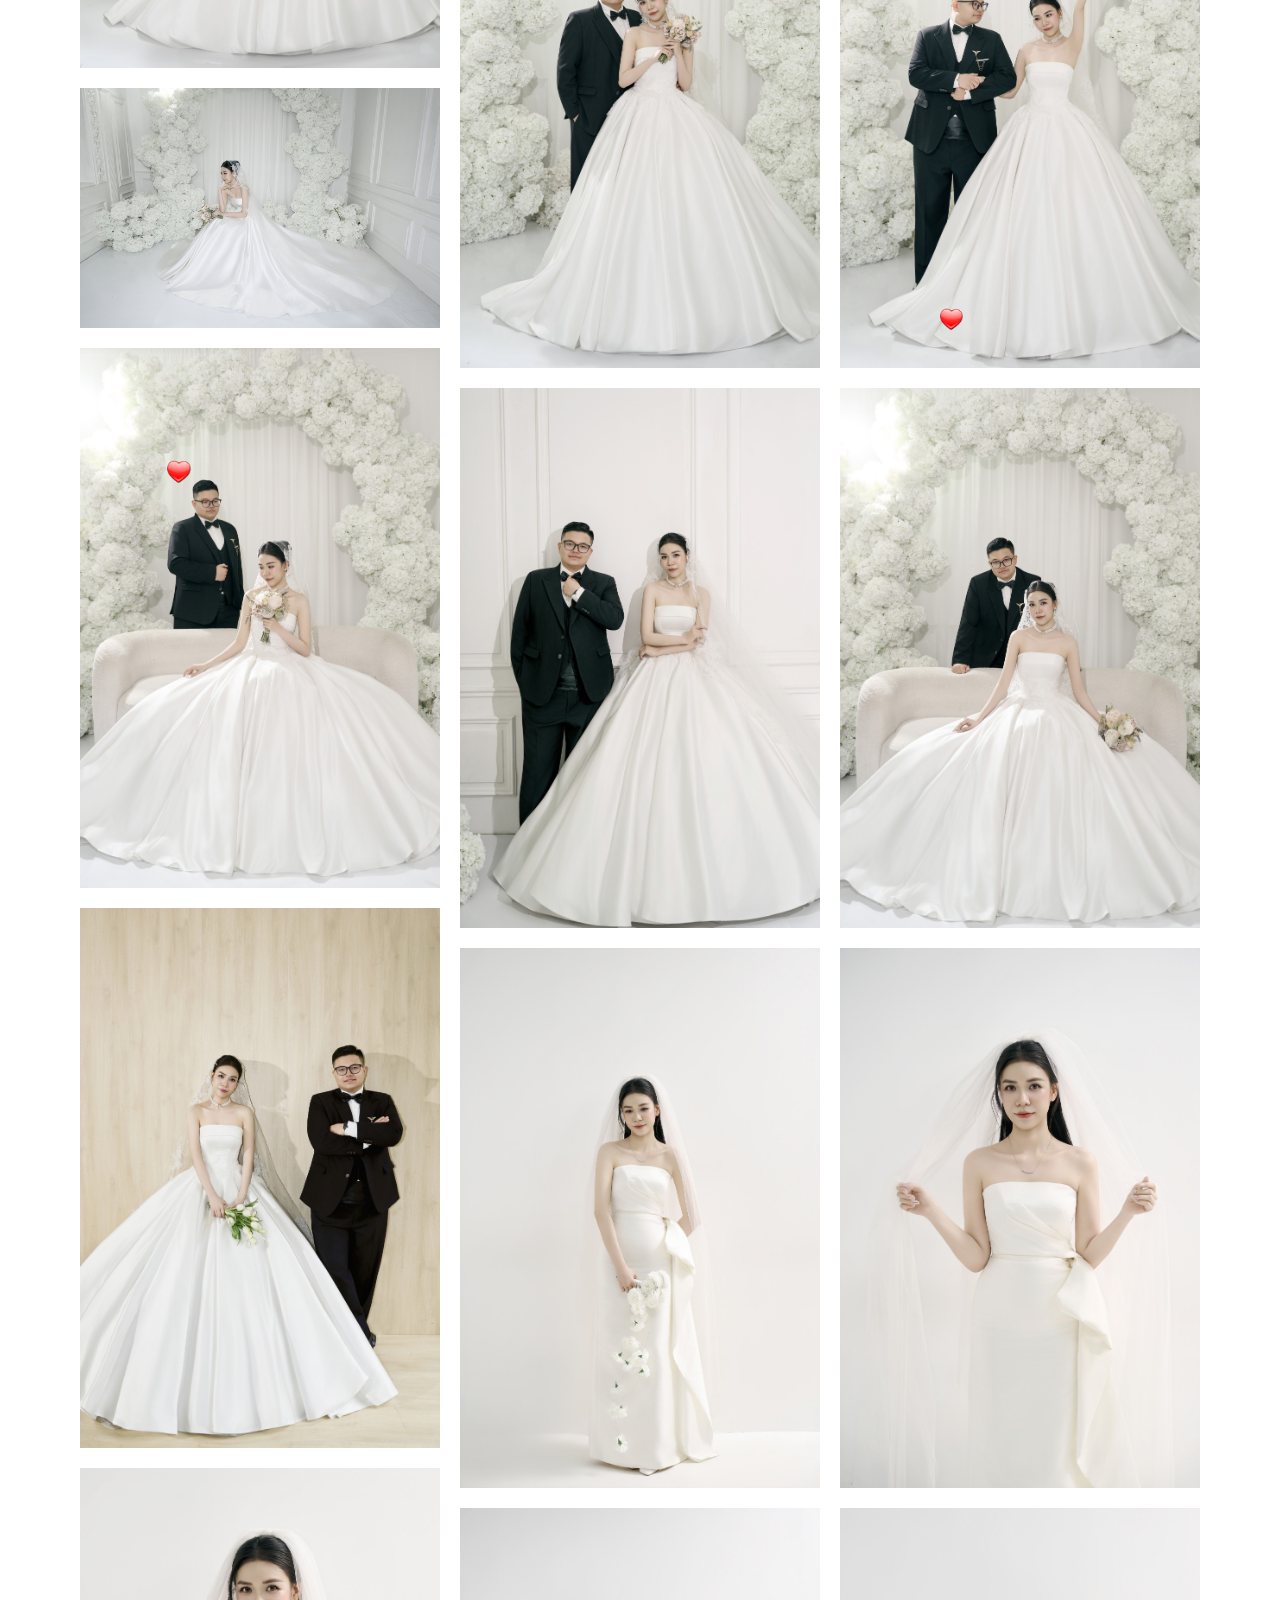
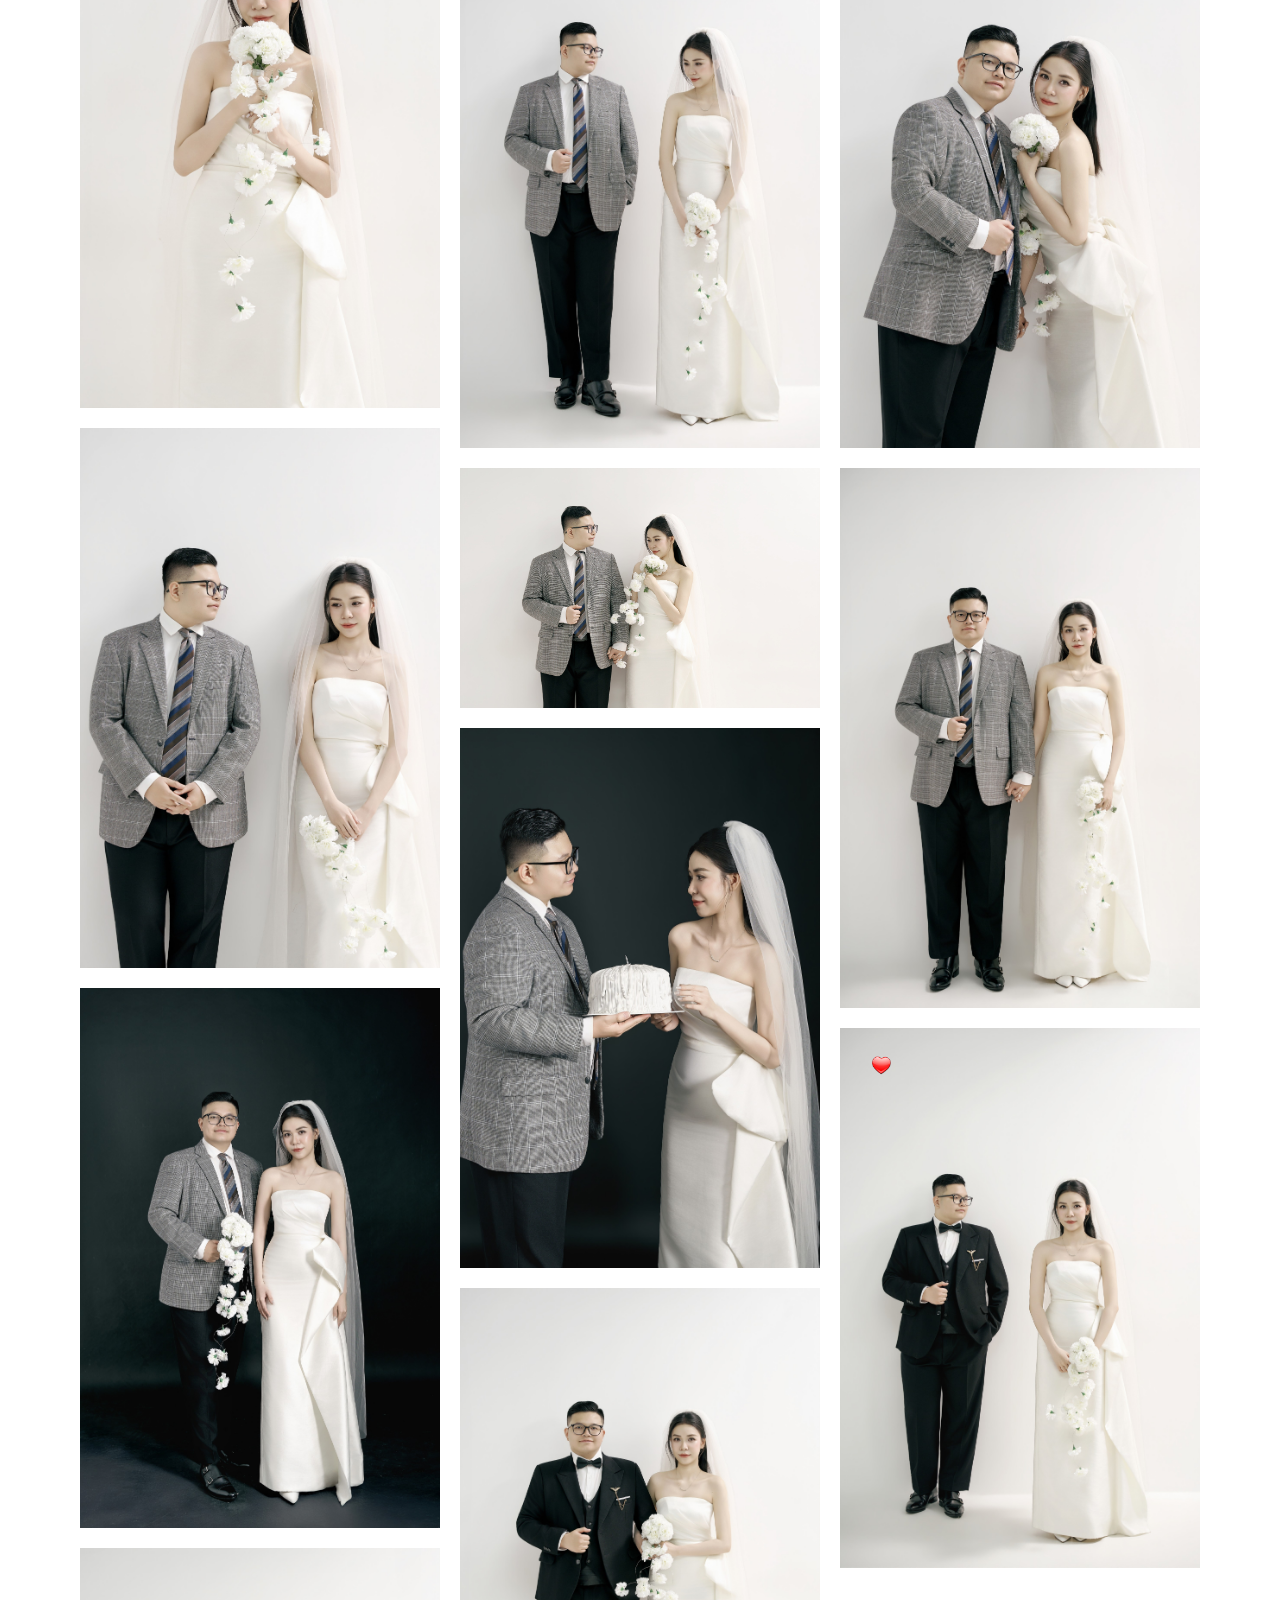
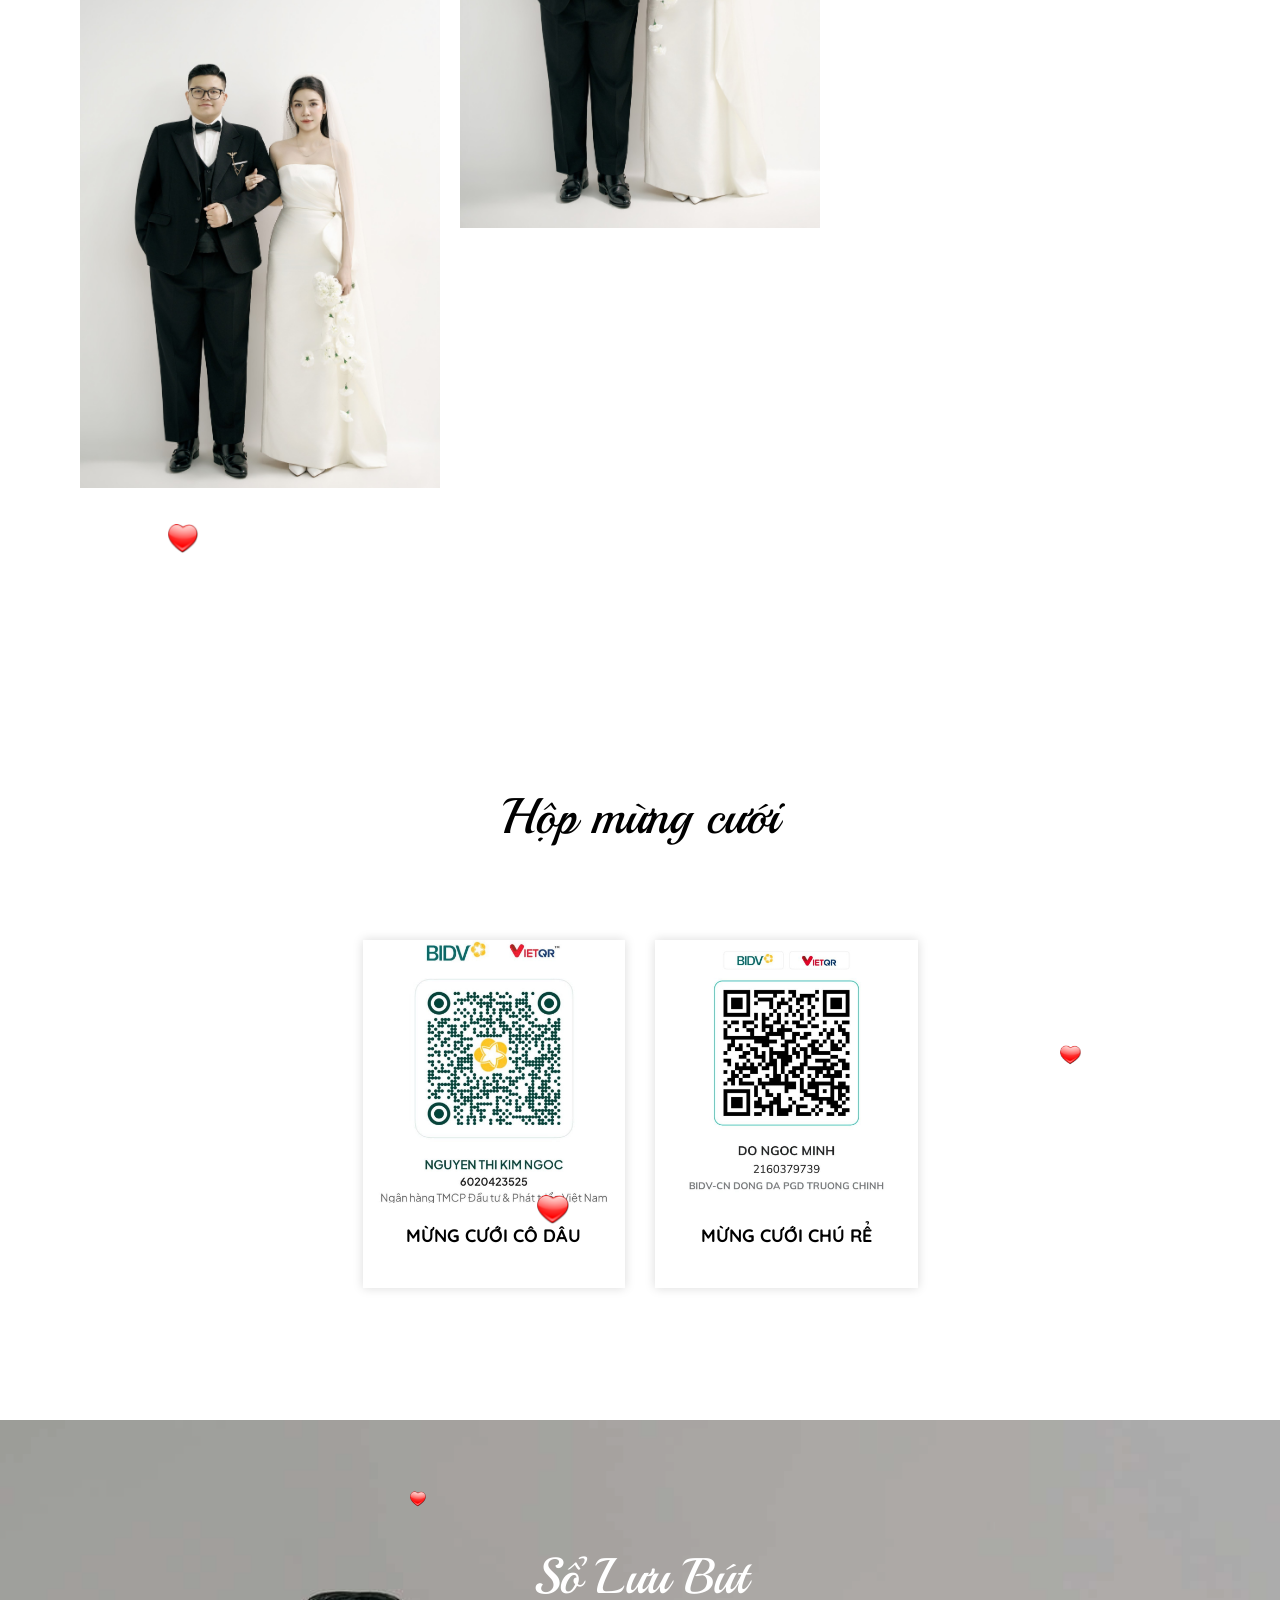
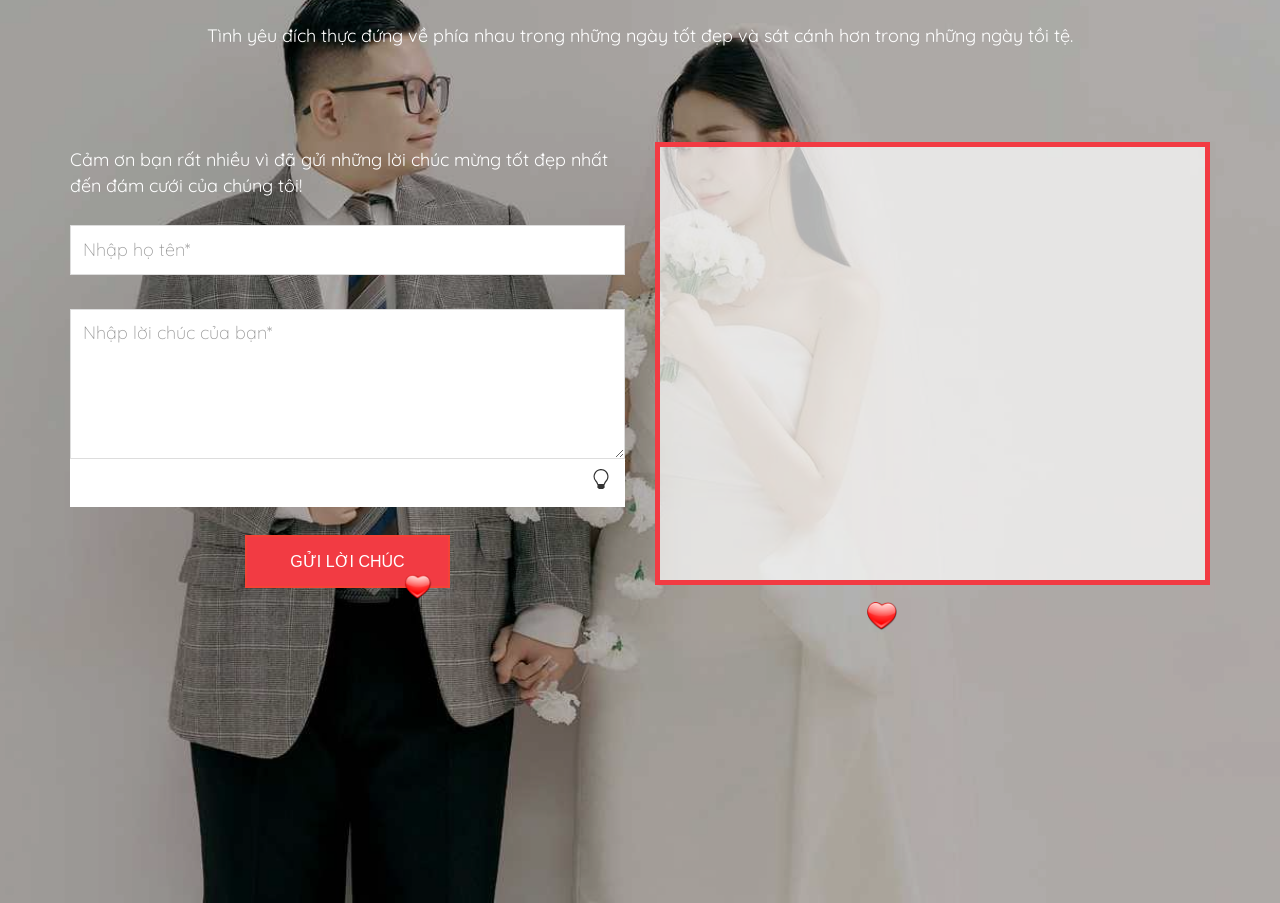
==== commit cdc60a7c: "Update index.html" ====
--- a/minhngoc.iwedding.info/index.html
+++ b/minhngoc.iwedding.info/index.html
@@ -204,7 +204,7 @@
             <div class="row">
                <div class="col-md-12 text-center heading">
                   <h2>Sự kiện cưới</h2>
-                  <p>Tình yêu không làm cho thế giới quay tròn. Tình yêu là những gì làm cho chuyến đi đáng giá.</p>
+                  <p>Tình yêu không chỉ là cảm xúc nhất thời mà còn là sự kiên nhẫn, thấu hiểu và trân trọng những điều nhỏ bé mỗi ngày bên nhau.</p>
                </div>
             </div>
             <div class="row event-list">
@@ -292,8 +292,7 @@
             <div class="row">
                <div class="col-md-12 text-center heading">
                   <h2>Chuyện tình yêu</h2>
-                  <p>Tình yêu không chỉ là một danh từ - nó là một động từ; nó còn hơn cả một cảm giác - đó là sự quan
-                     tâm, chia sẻ, giúp đỡ, hy sinh.</p>
+                  <p>Khi ta biết trân trọng một người, từng khoảnh khắc bình dị cũng trở nên quý giá, vì có họ đồng hành và sẻ chia mọi buồn vui.</p>
                </div>
             </div>
             <div class="row">
@@ -383,8 +382,7 @@
             <div class="row">
                <div class="col-md-12 text-center heading">
                   <h2>Album Hình Cưới</h2>
-                  <p>Được ai đó yêu sâu sắc sẽ mang lại cho bạn sức mạnh, trong khi yêu ai đó sâu sắc sẽ cho bạn dũng
-                     khí.</p>
+                  <p>Tình yêu bền lâu không nằm ở lời nói hoa mỹ mà ở cách ta giữ gìn, quan tâm và nâng niu nhau qua từng thử thách của cuộc sống.</p>
                </div>
             </div>
             <div class="row">
@@ -1113,4 +1111,4 @@
    }, 20000);
 </script>
 
-</html>+</html>
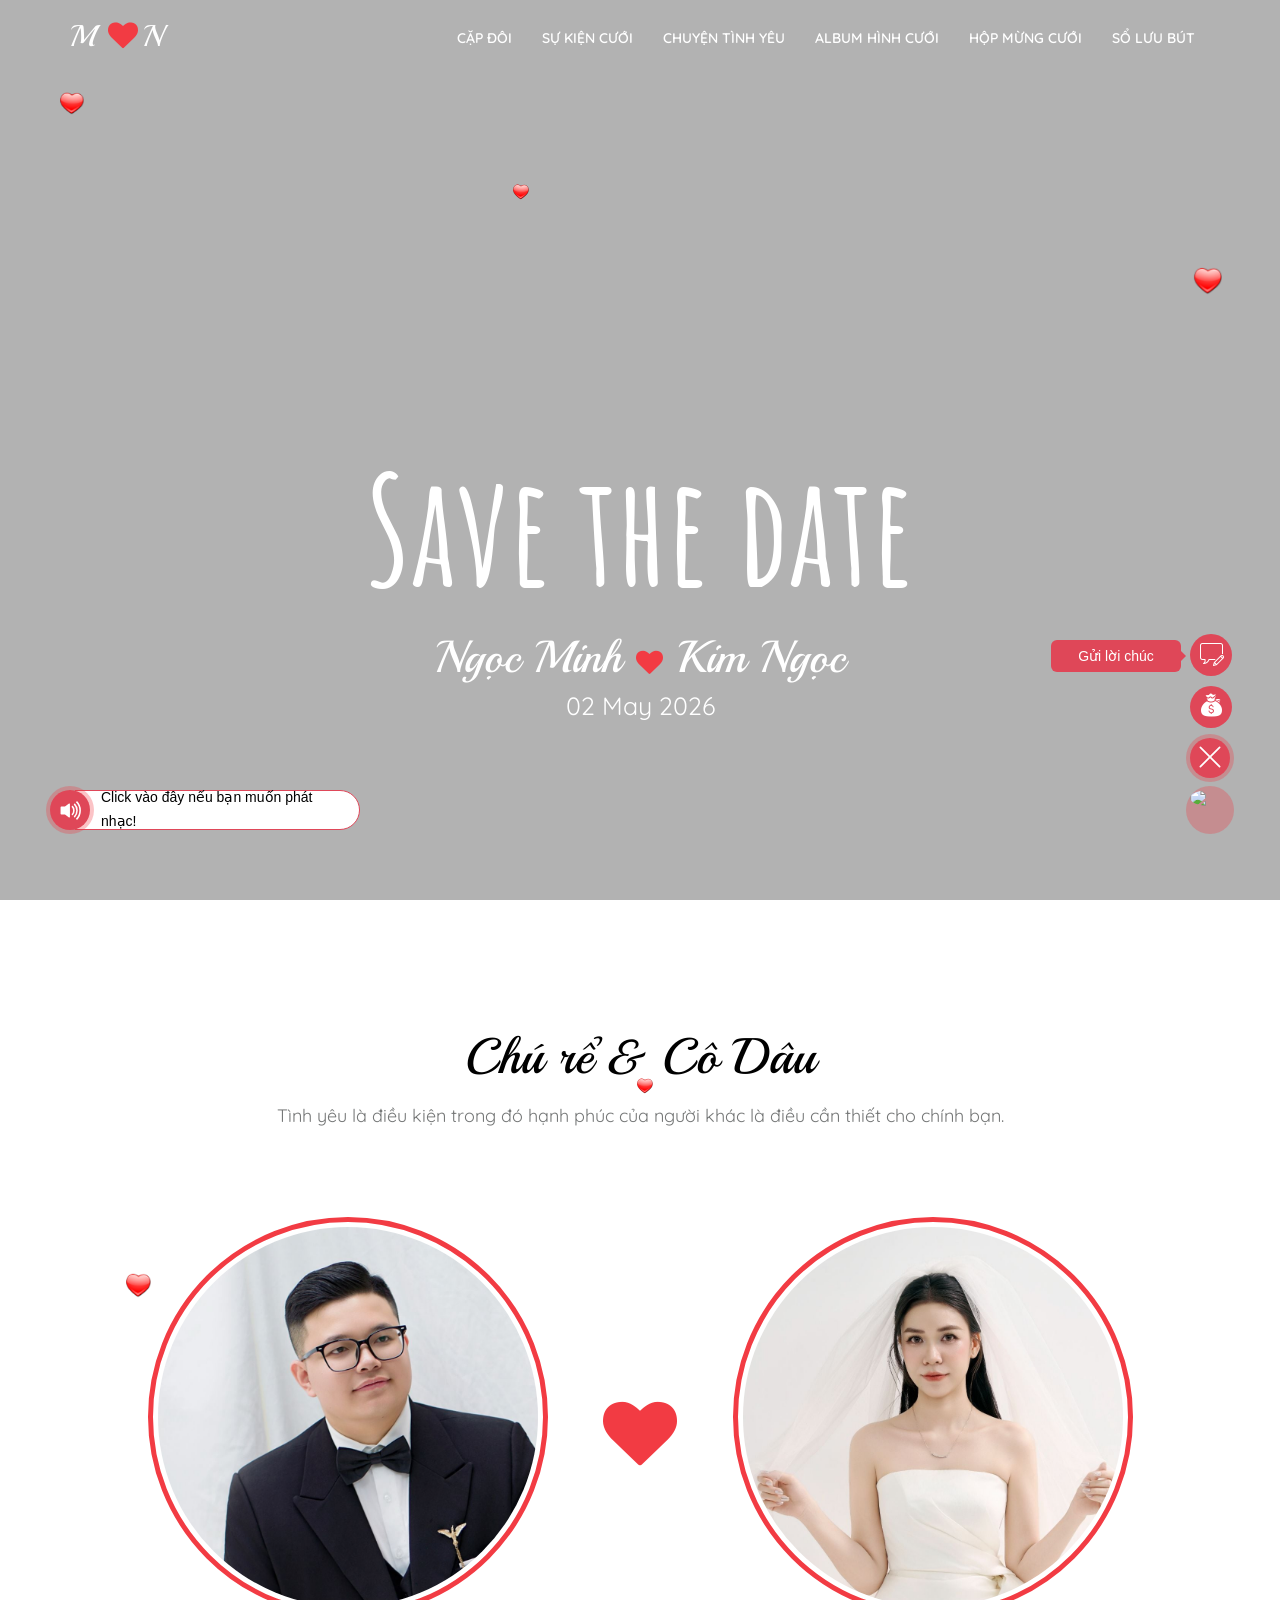
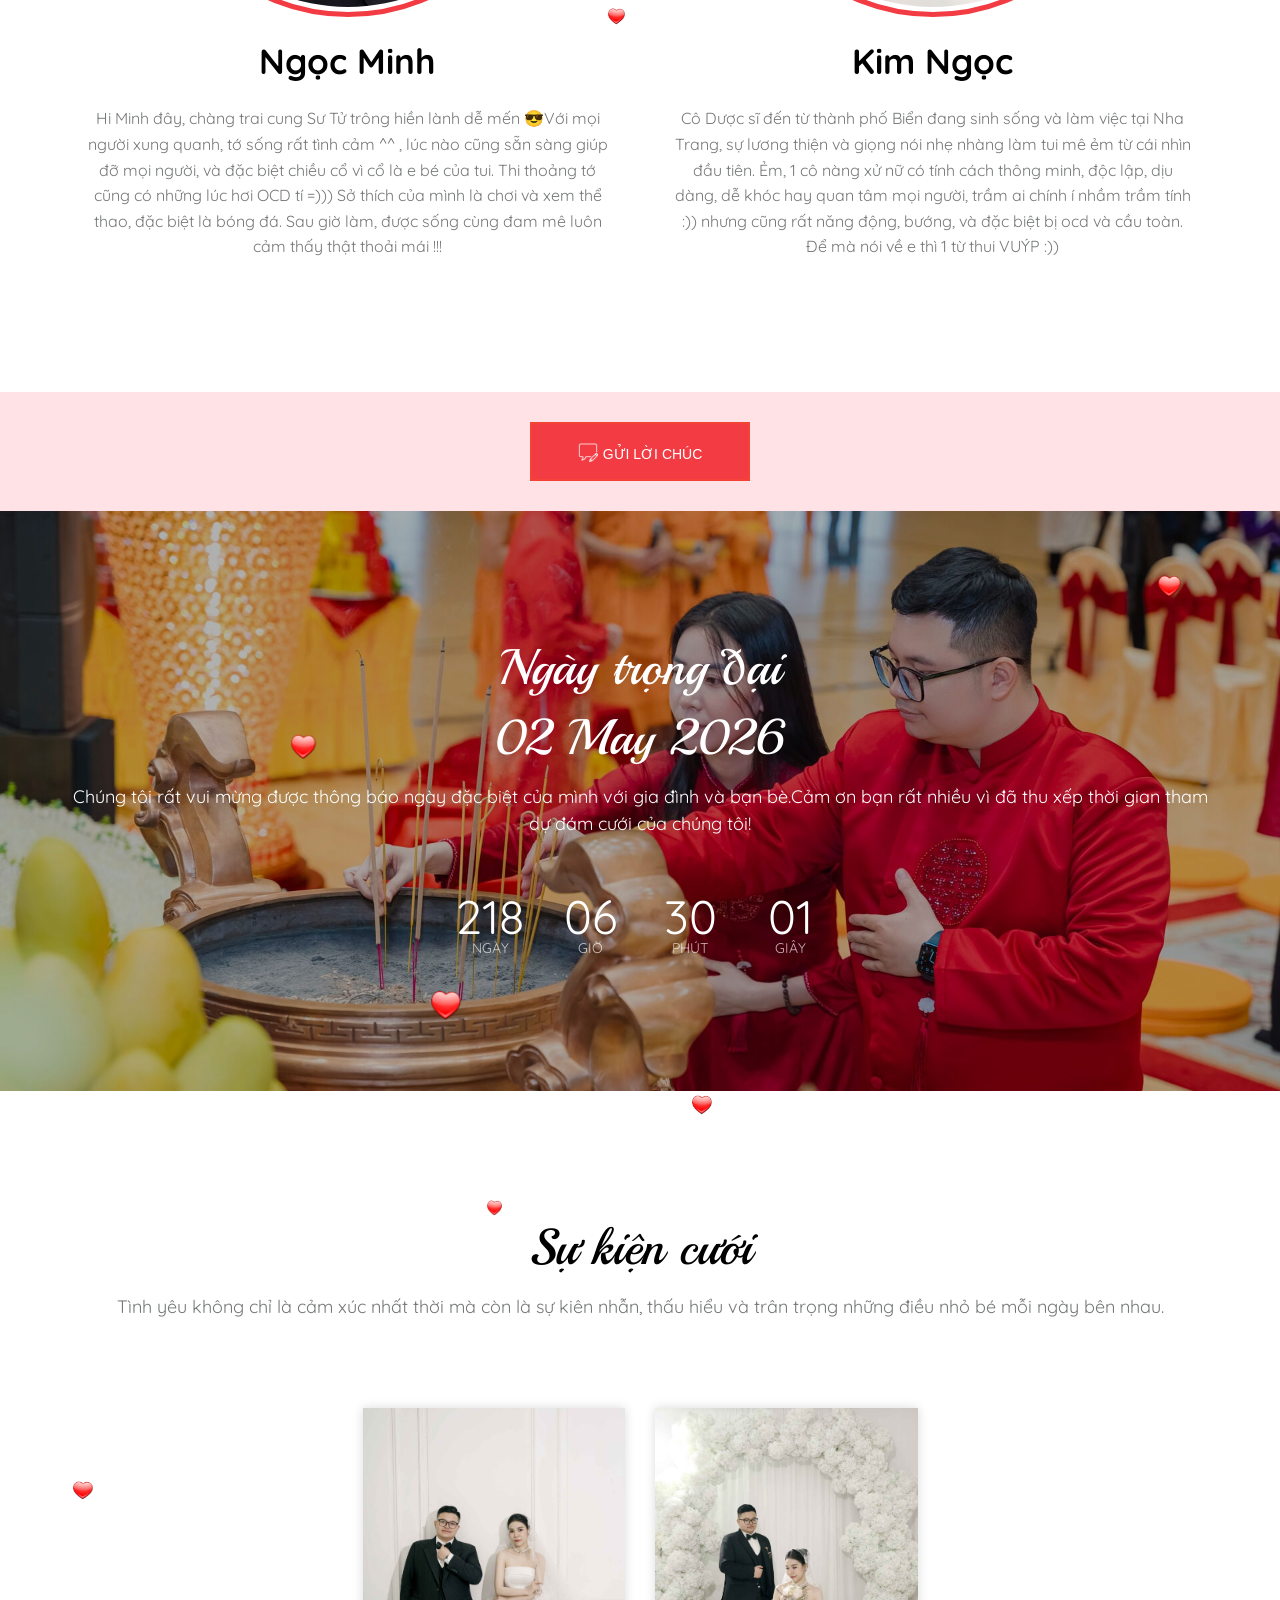
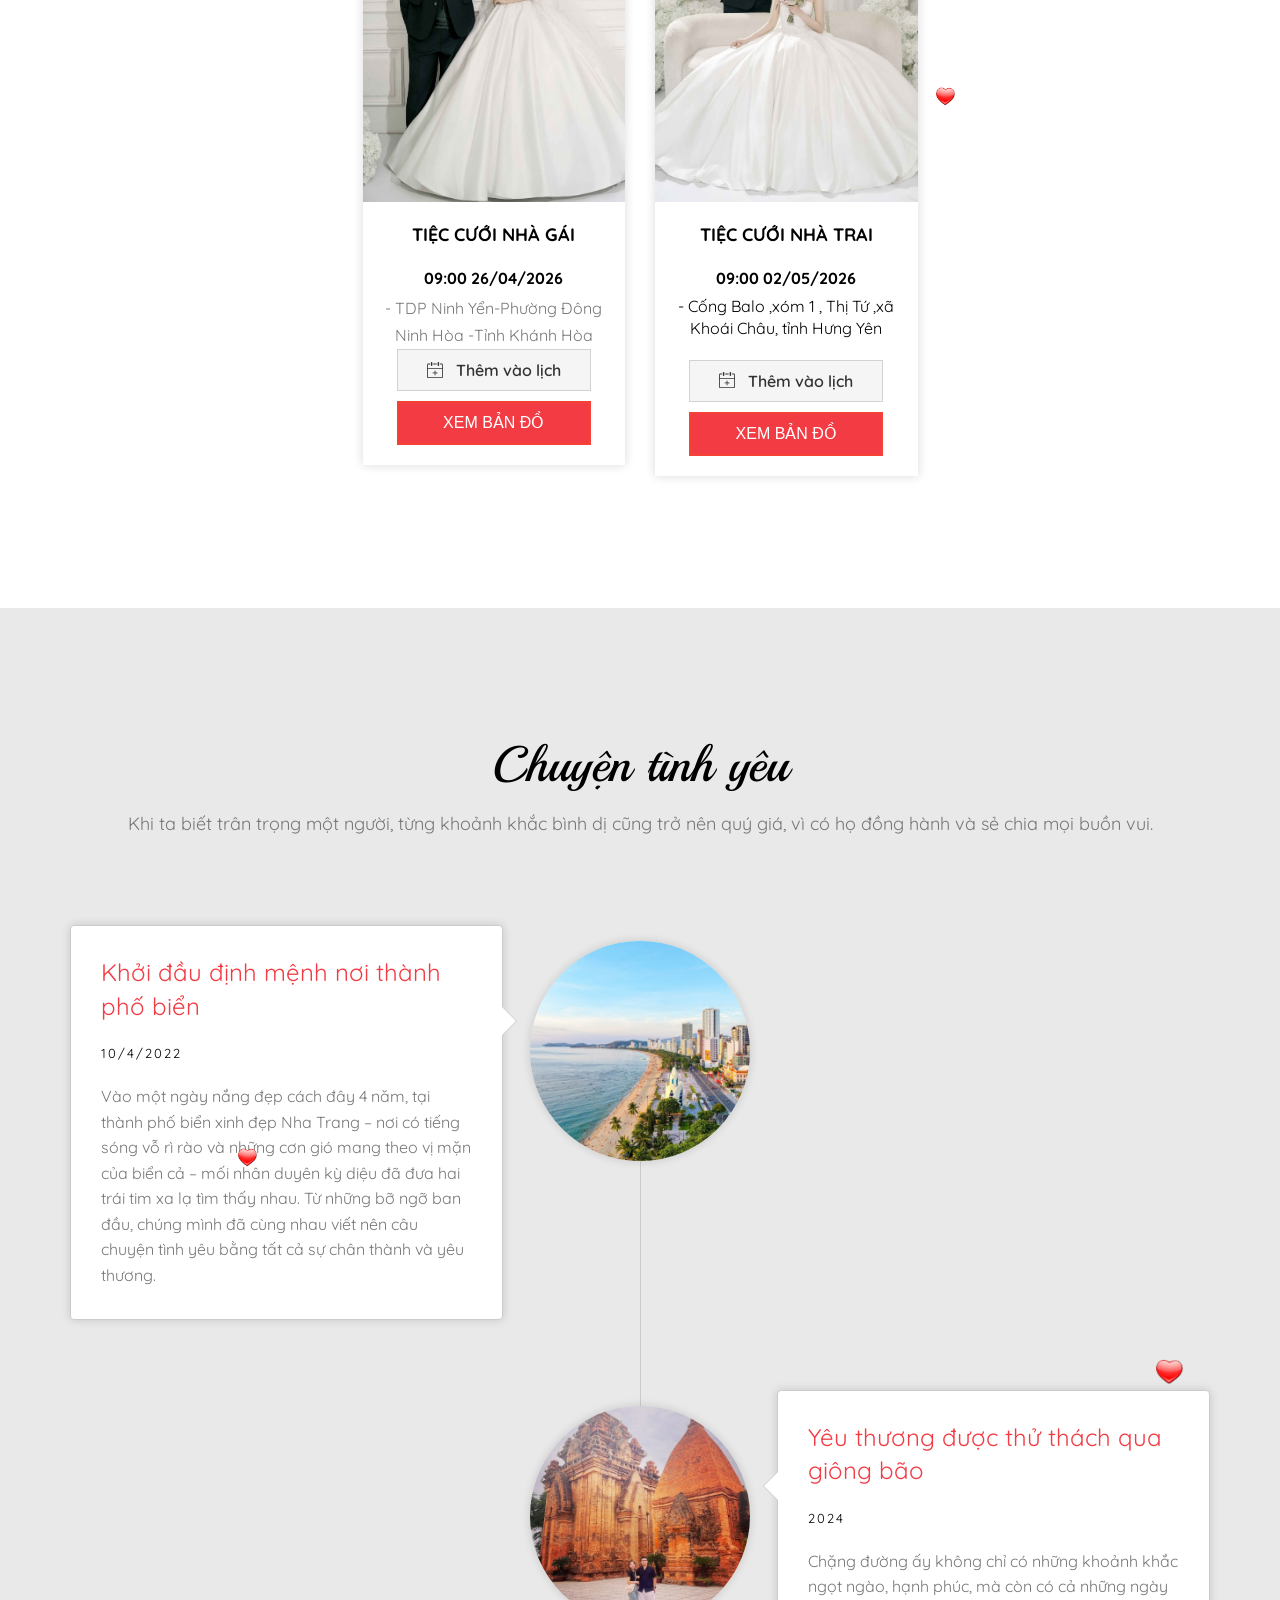
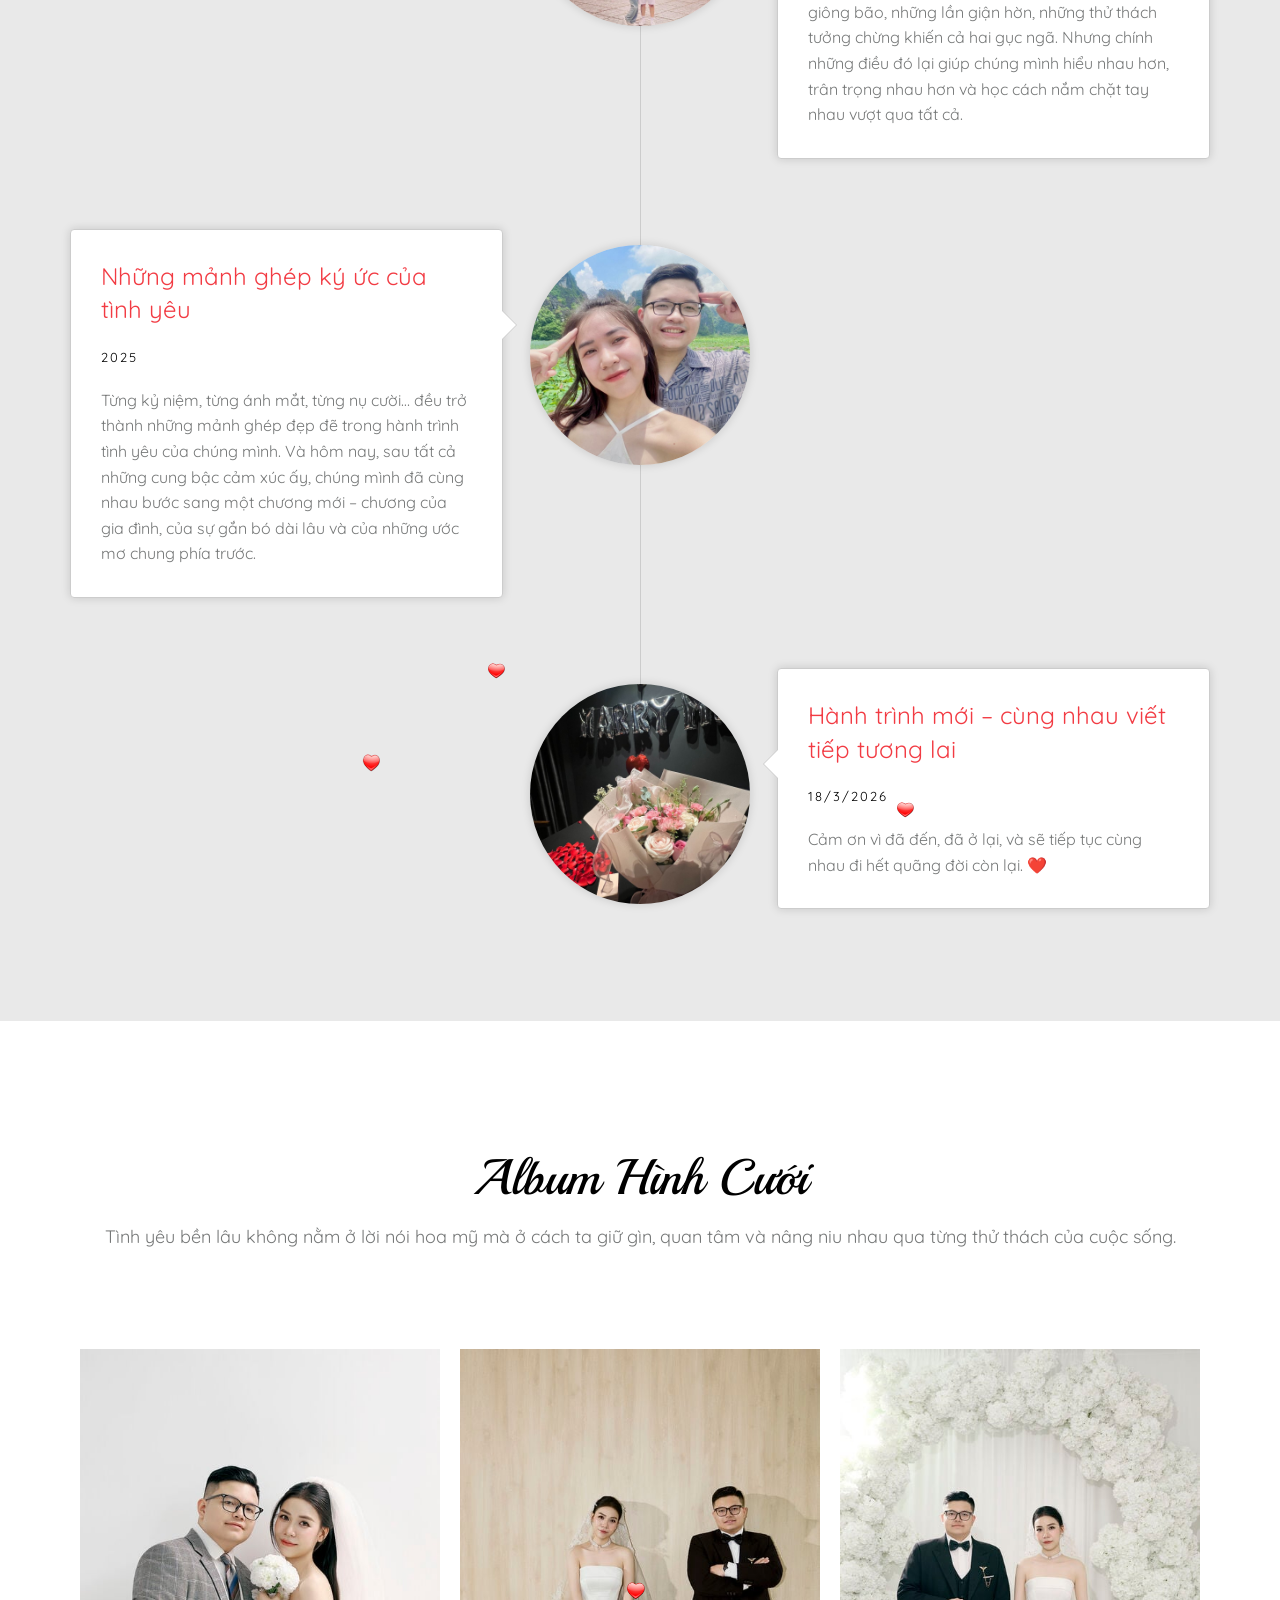
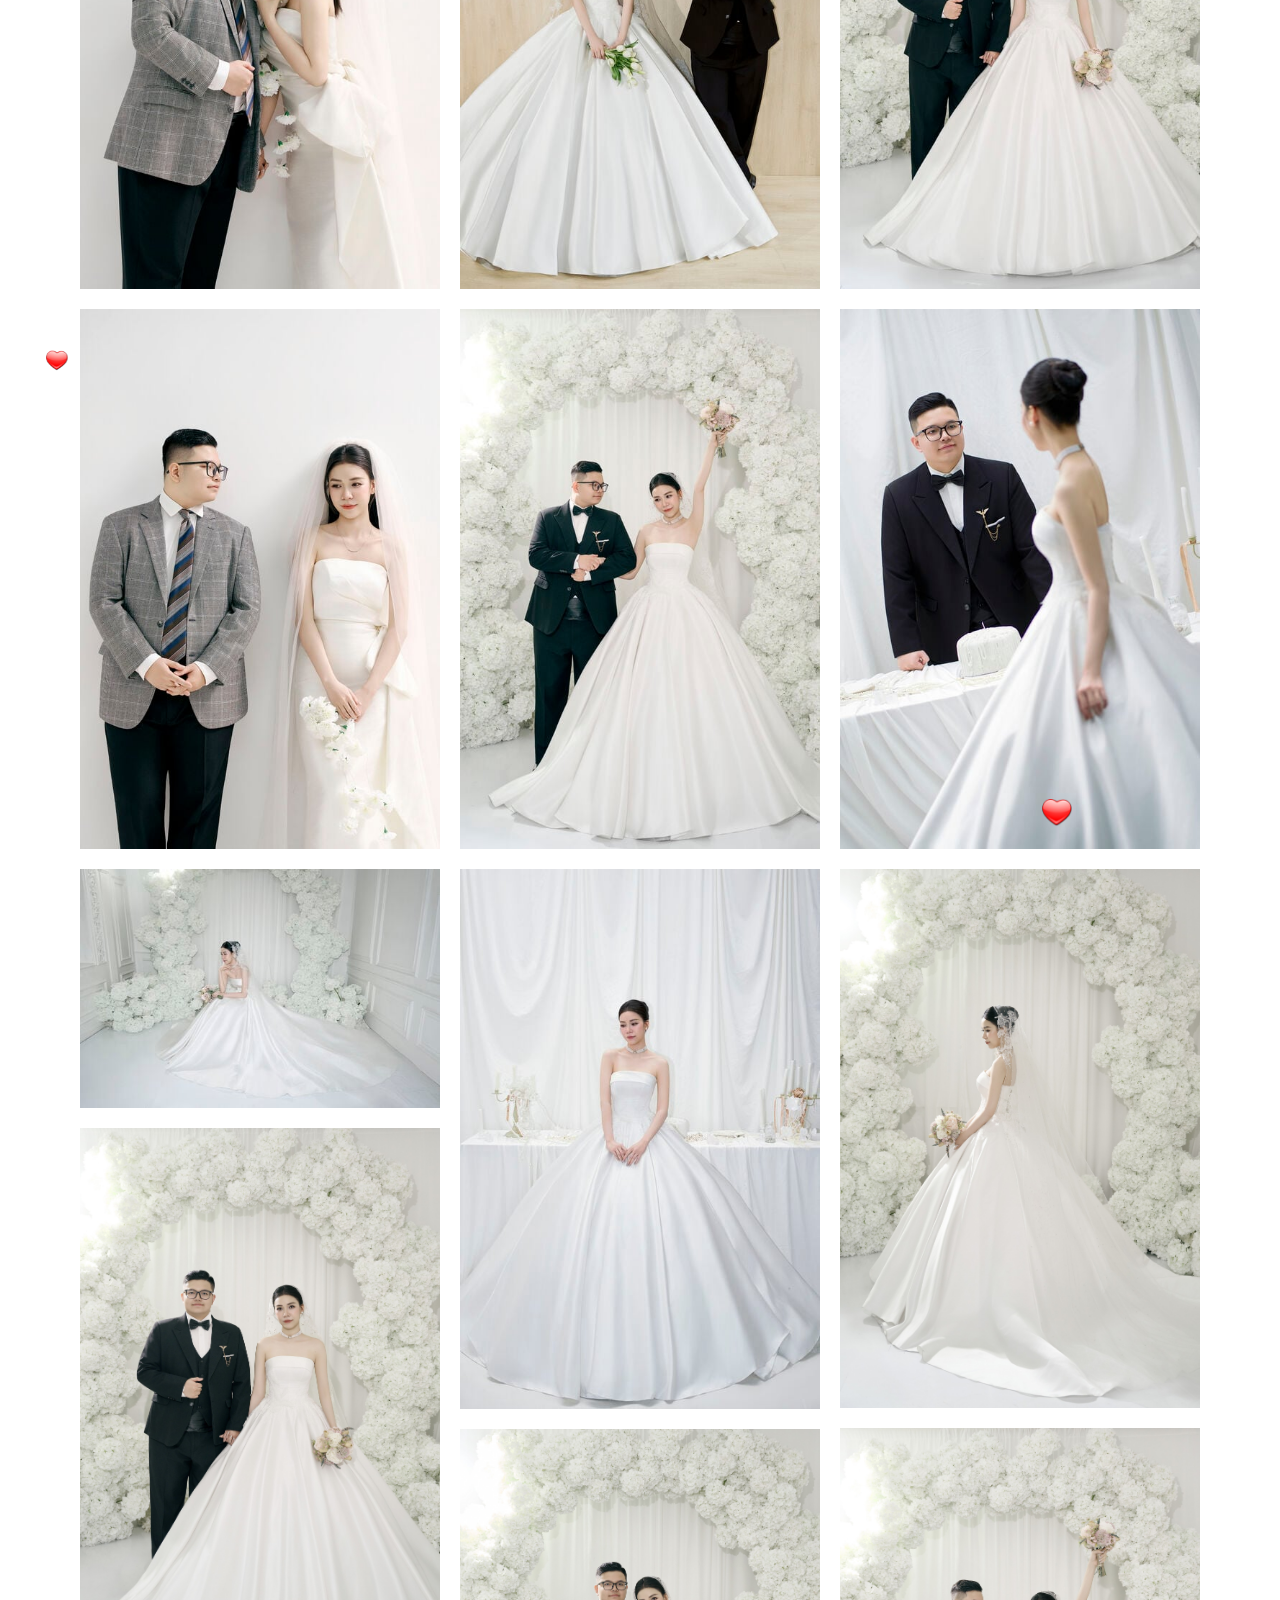
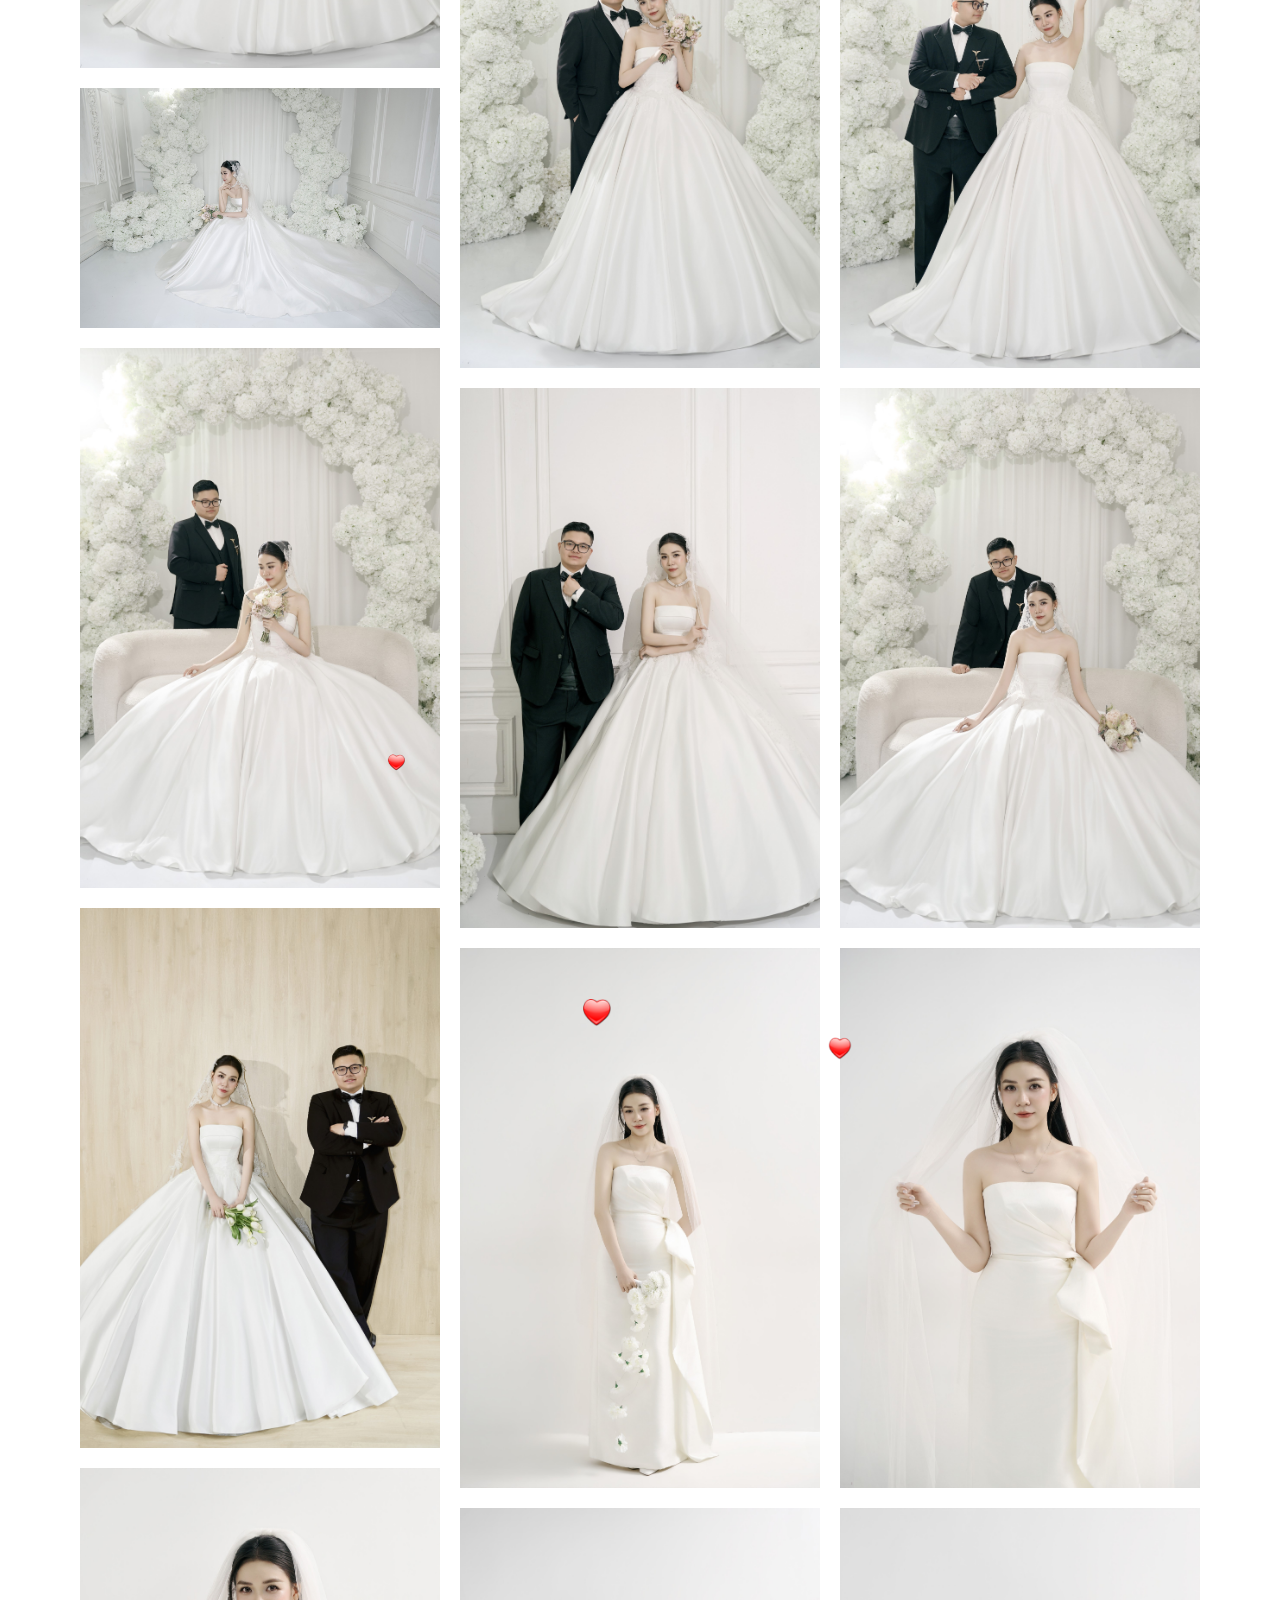
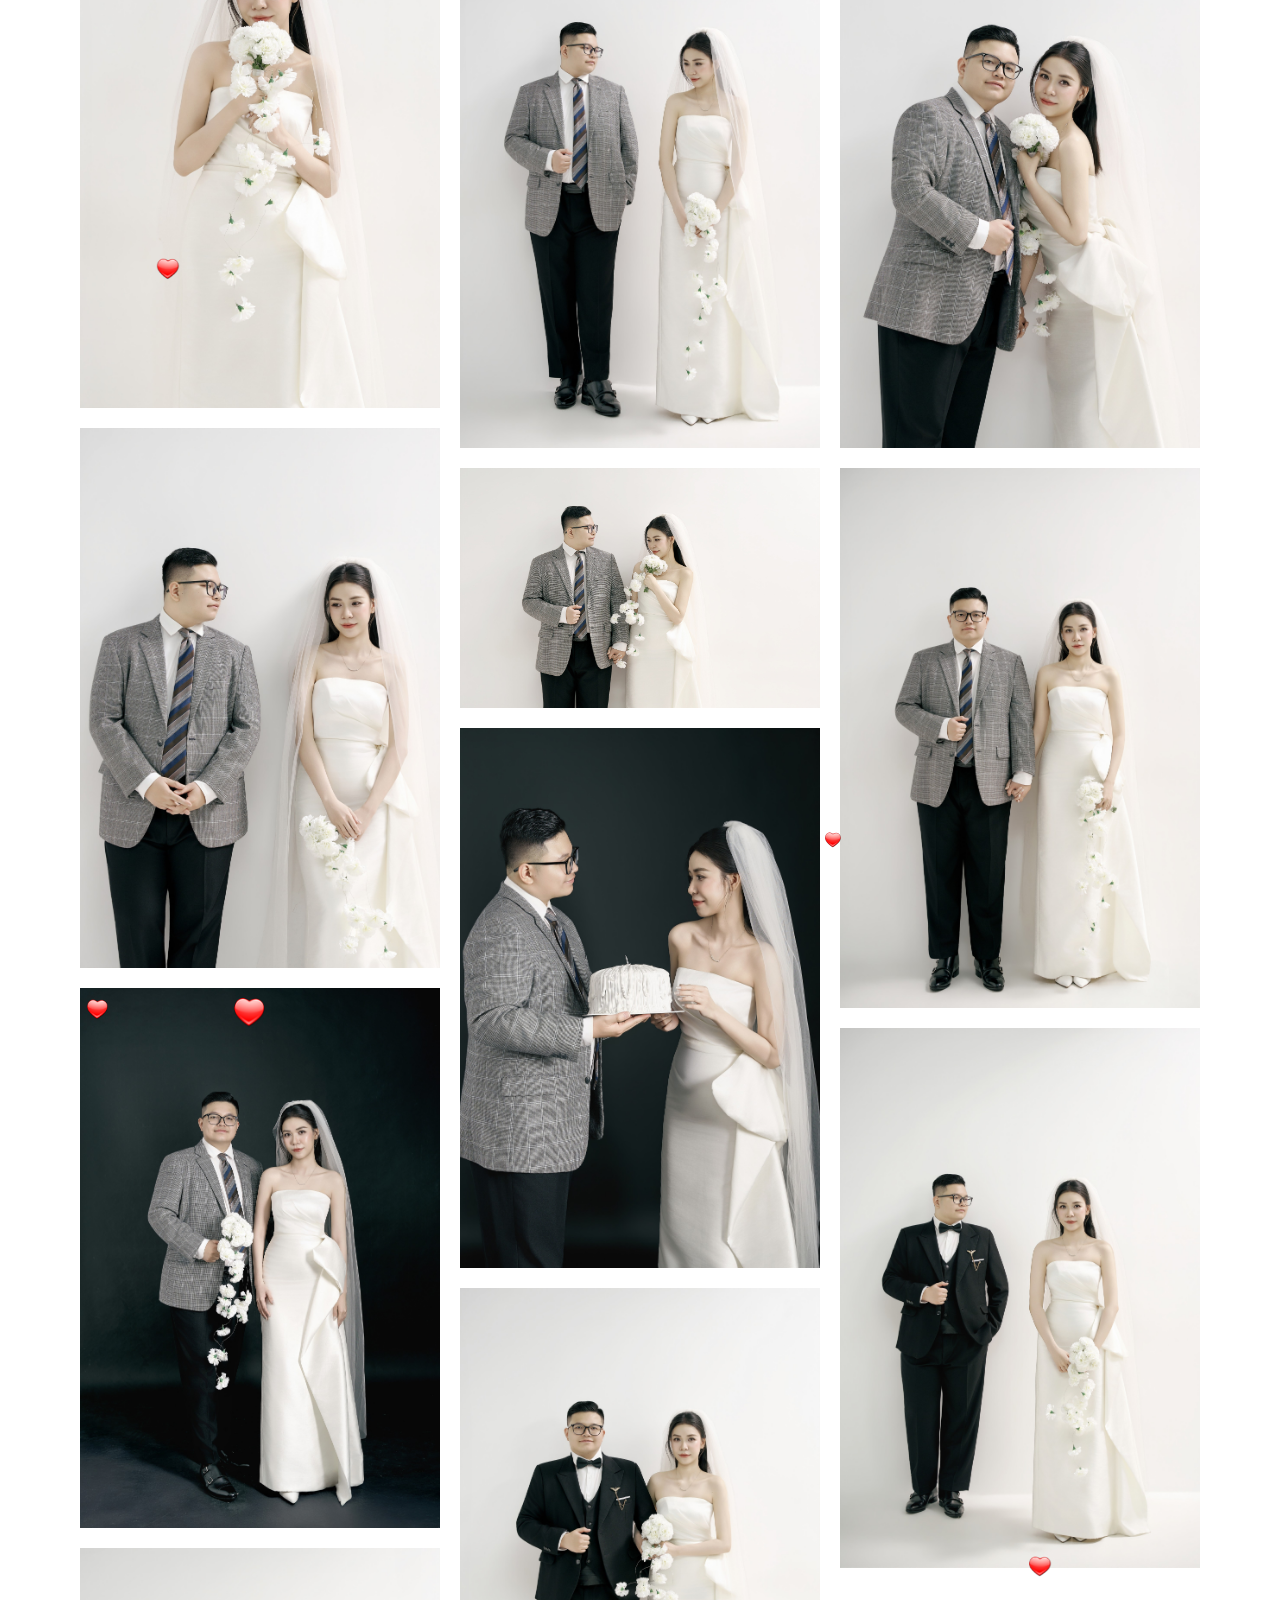
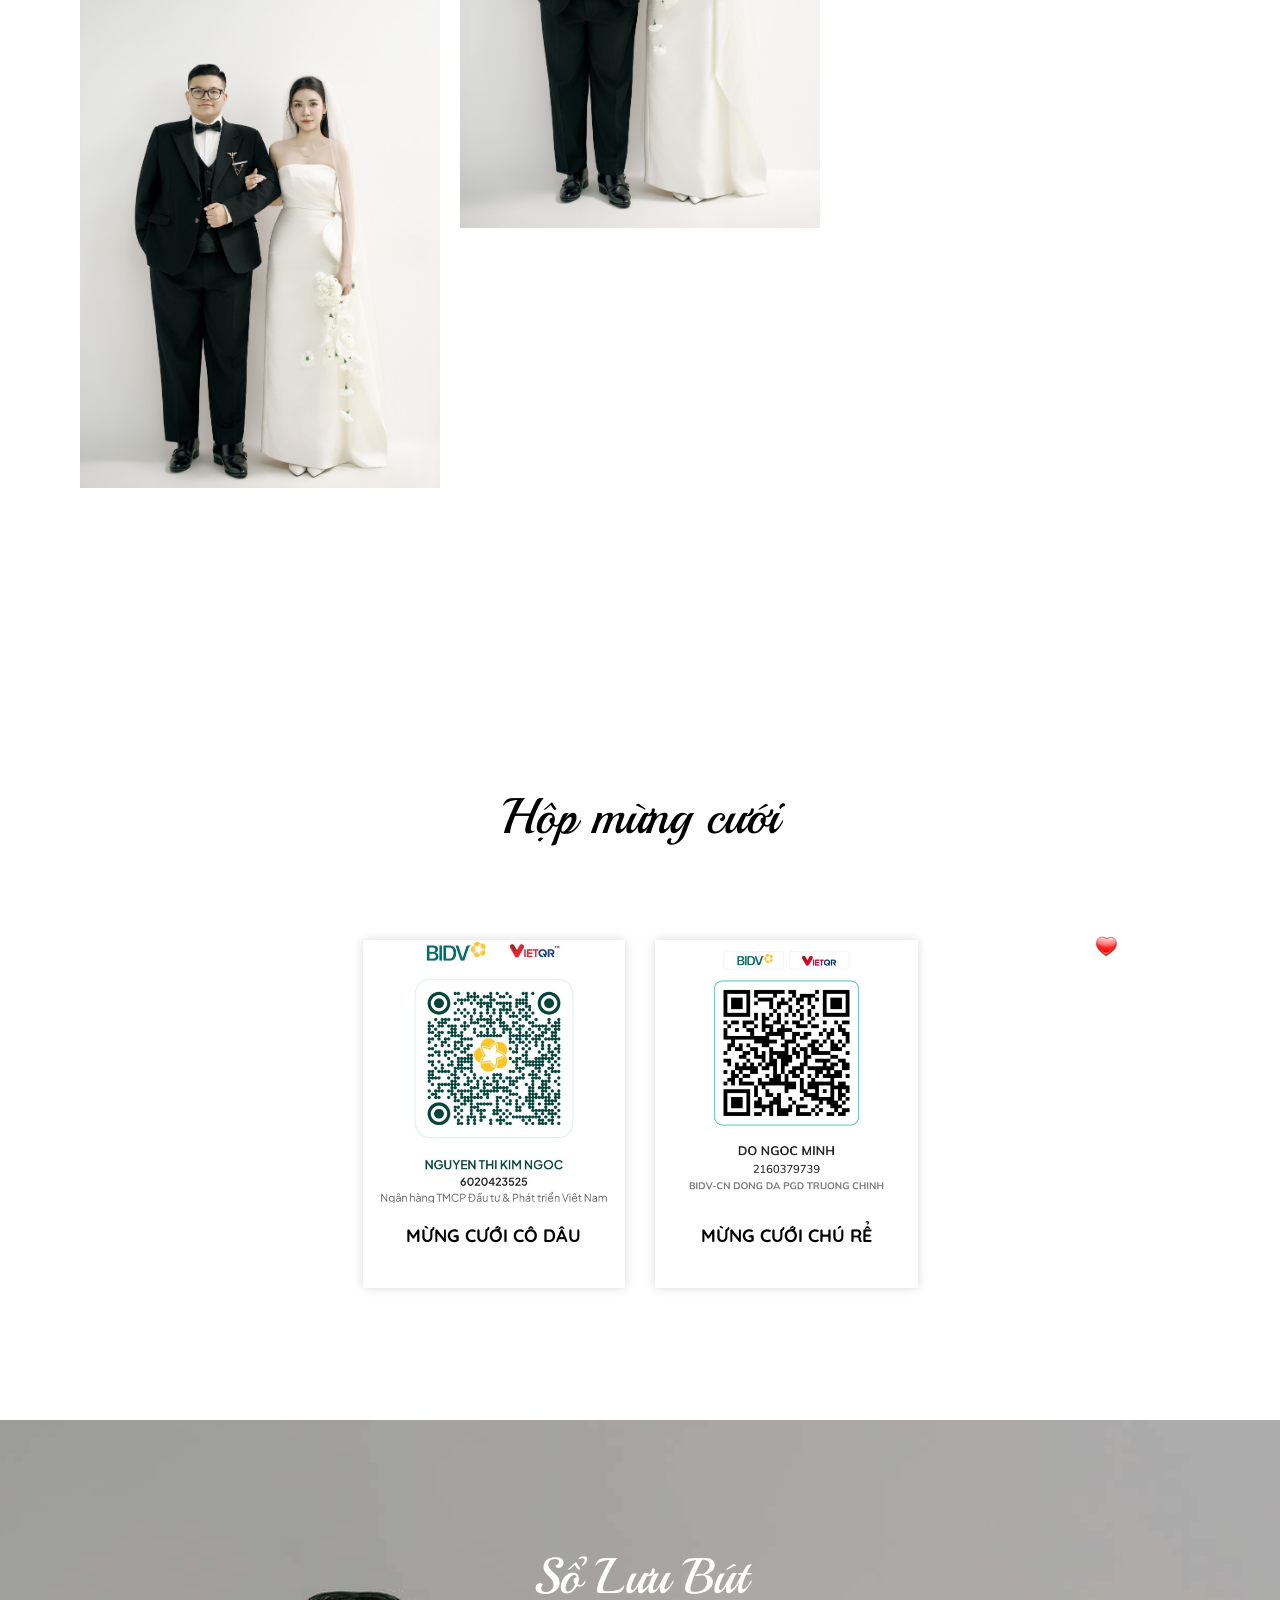
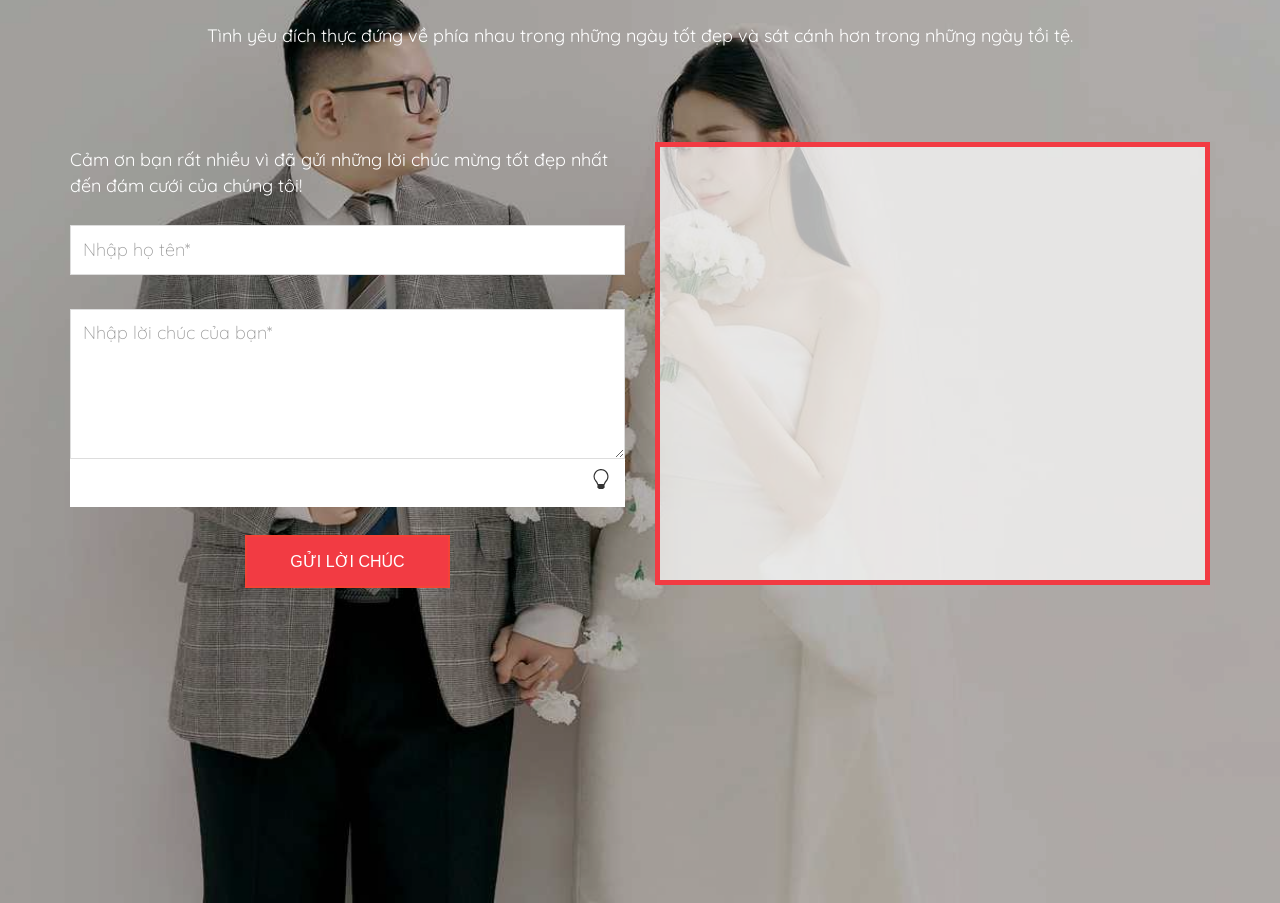
==== commit 0801f5a8: "Update index.html" ====
--- a/minhngoc.iwedding.info/index.html
+++ b/minhngoc.iwedding.info/index.html
@@ -509,13 +509,6 @@
                               alt="gallery">
                         </a>
                      </div>
-                     <script type="text/javascript">
-                        photoGalleries.push({
-                           src: "common/minh-ngoc/small/HTC08067.jpg",
-                           thumb: "common/minh-ngoc/sm/HTC08067.jpg",
-                           subHtml: `<div class="lg-sub-html"></div>`
-                        });
-                     </script>
 
                      <div class="grid-item grid-item--width moments friends btn-see-more-gallery" data-index="11">
                         <a href="javascript:void(0)">
